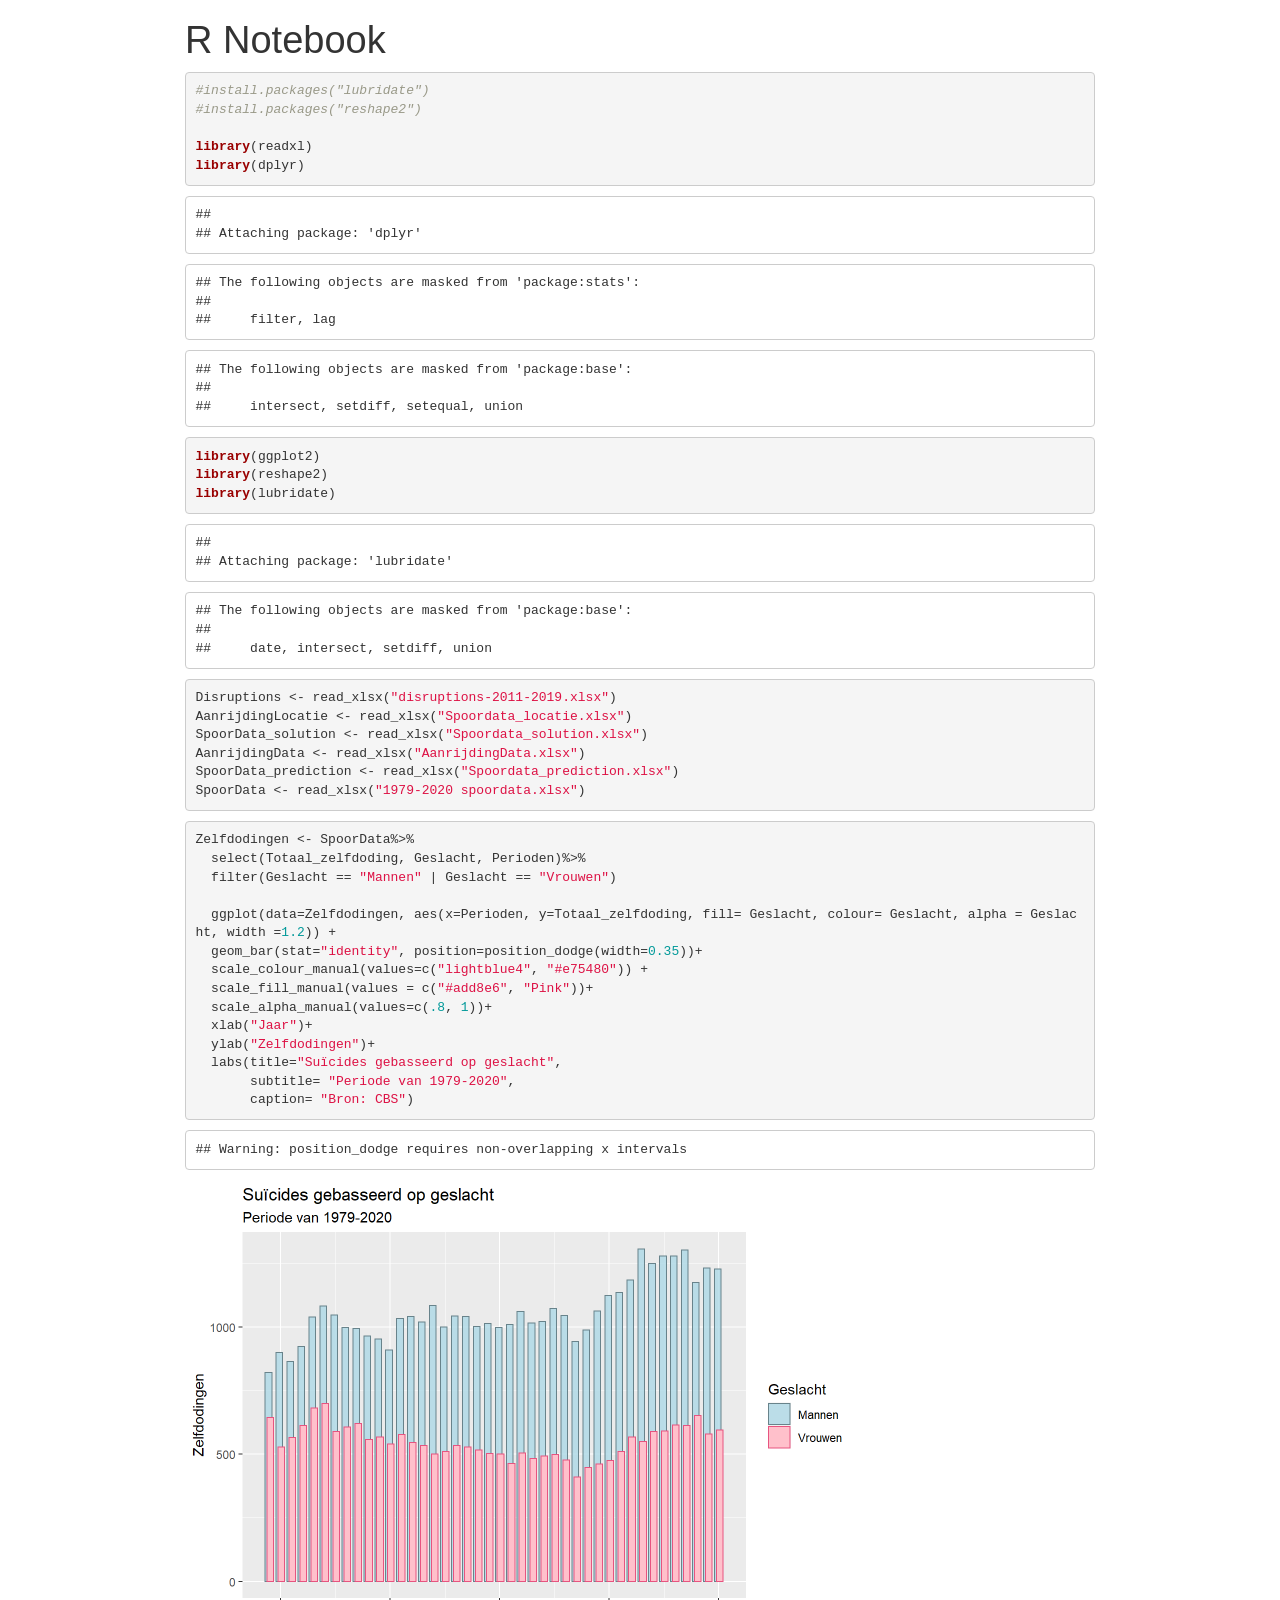
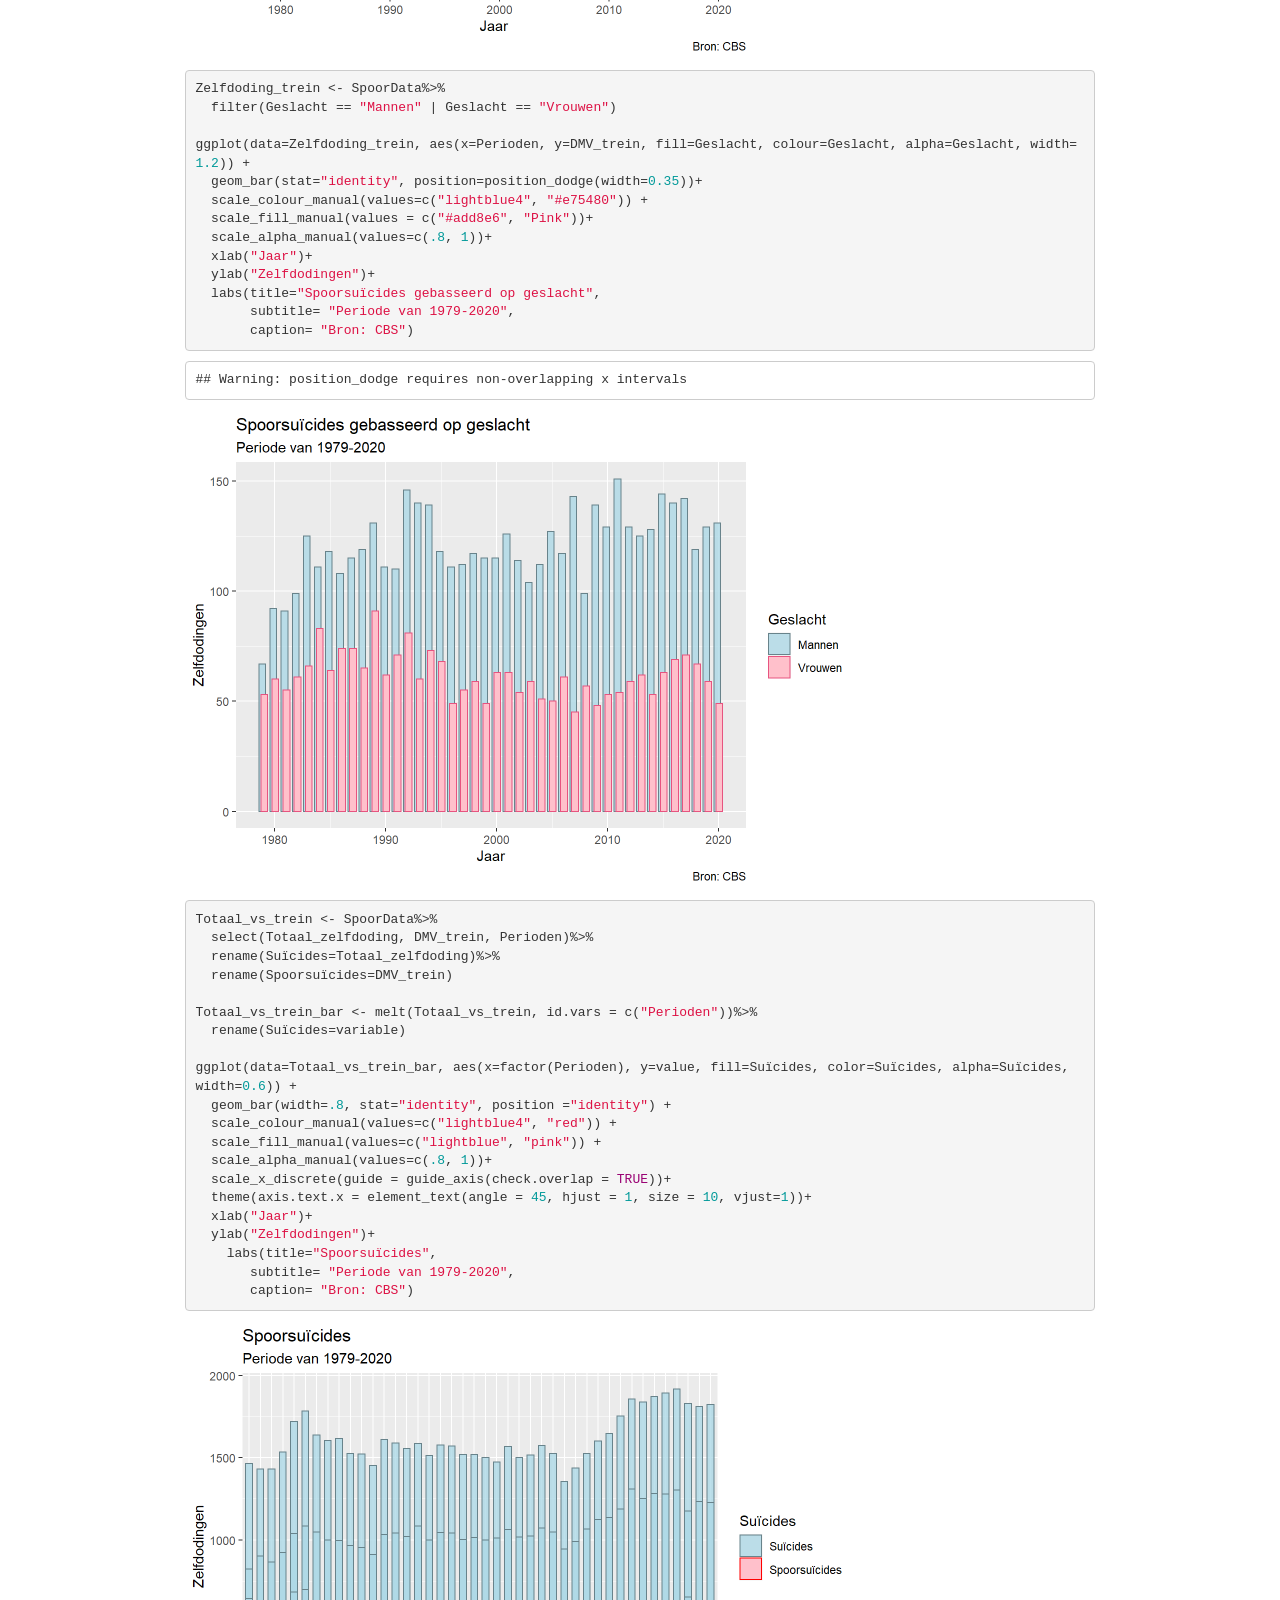
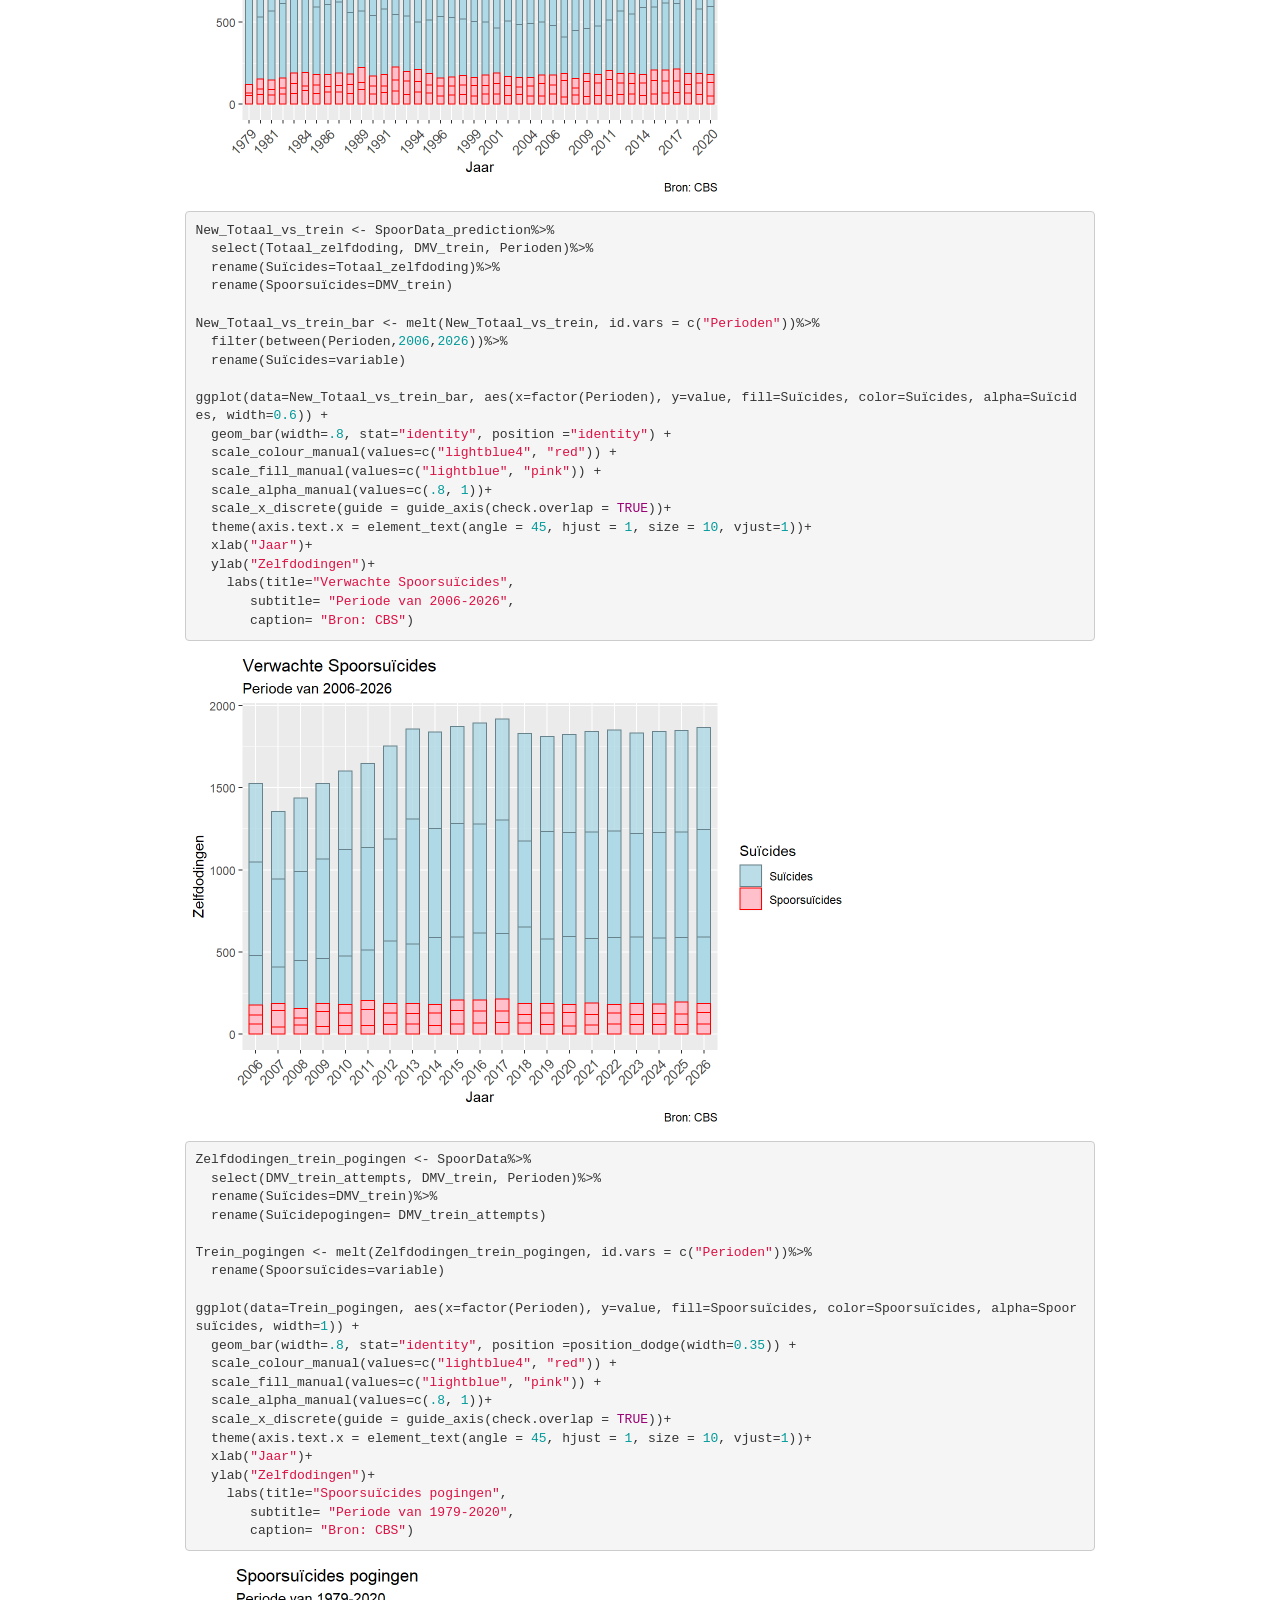
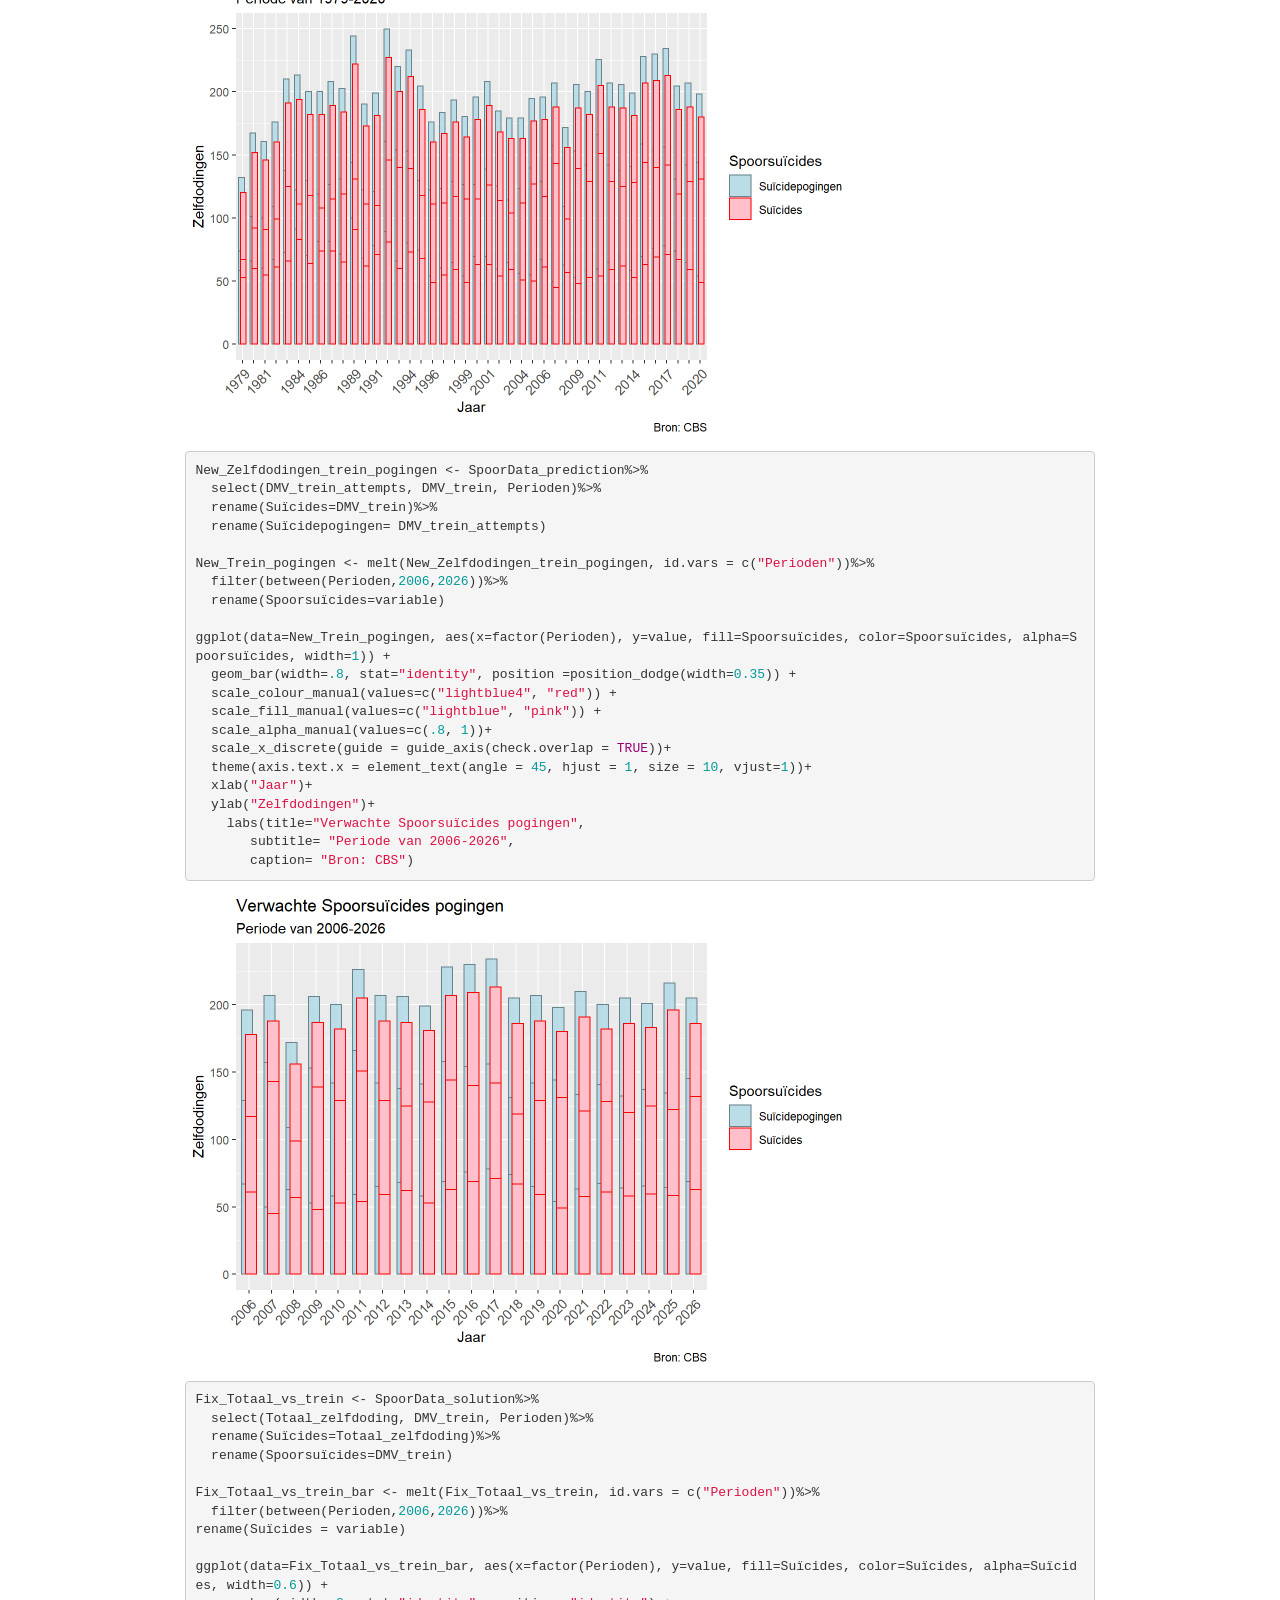
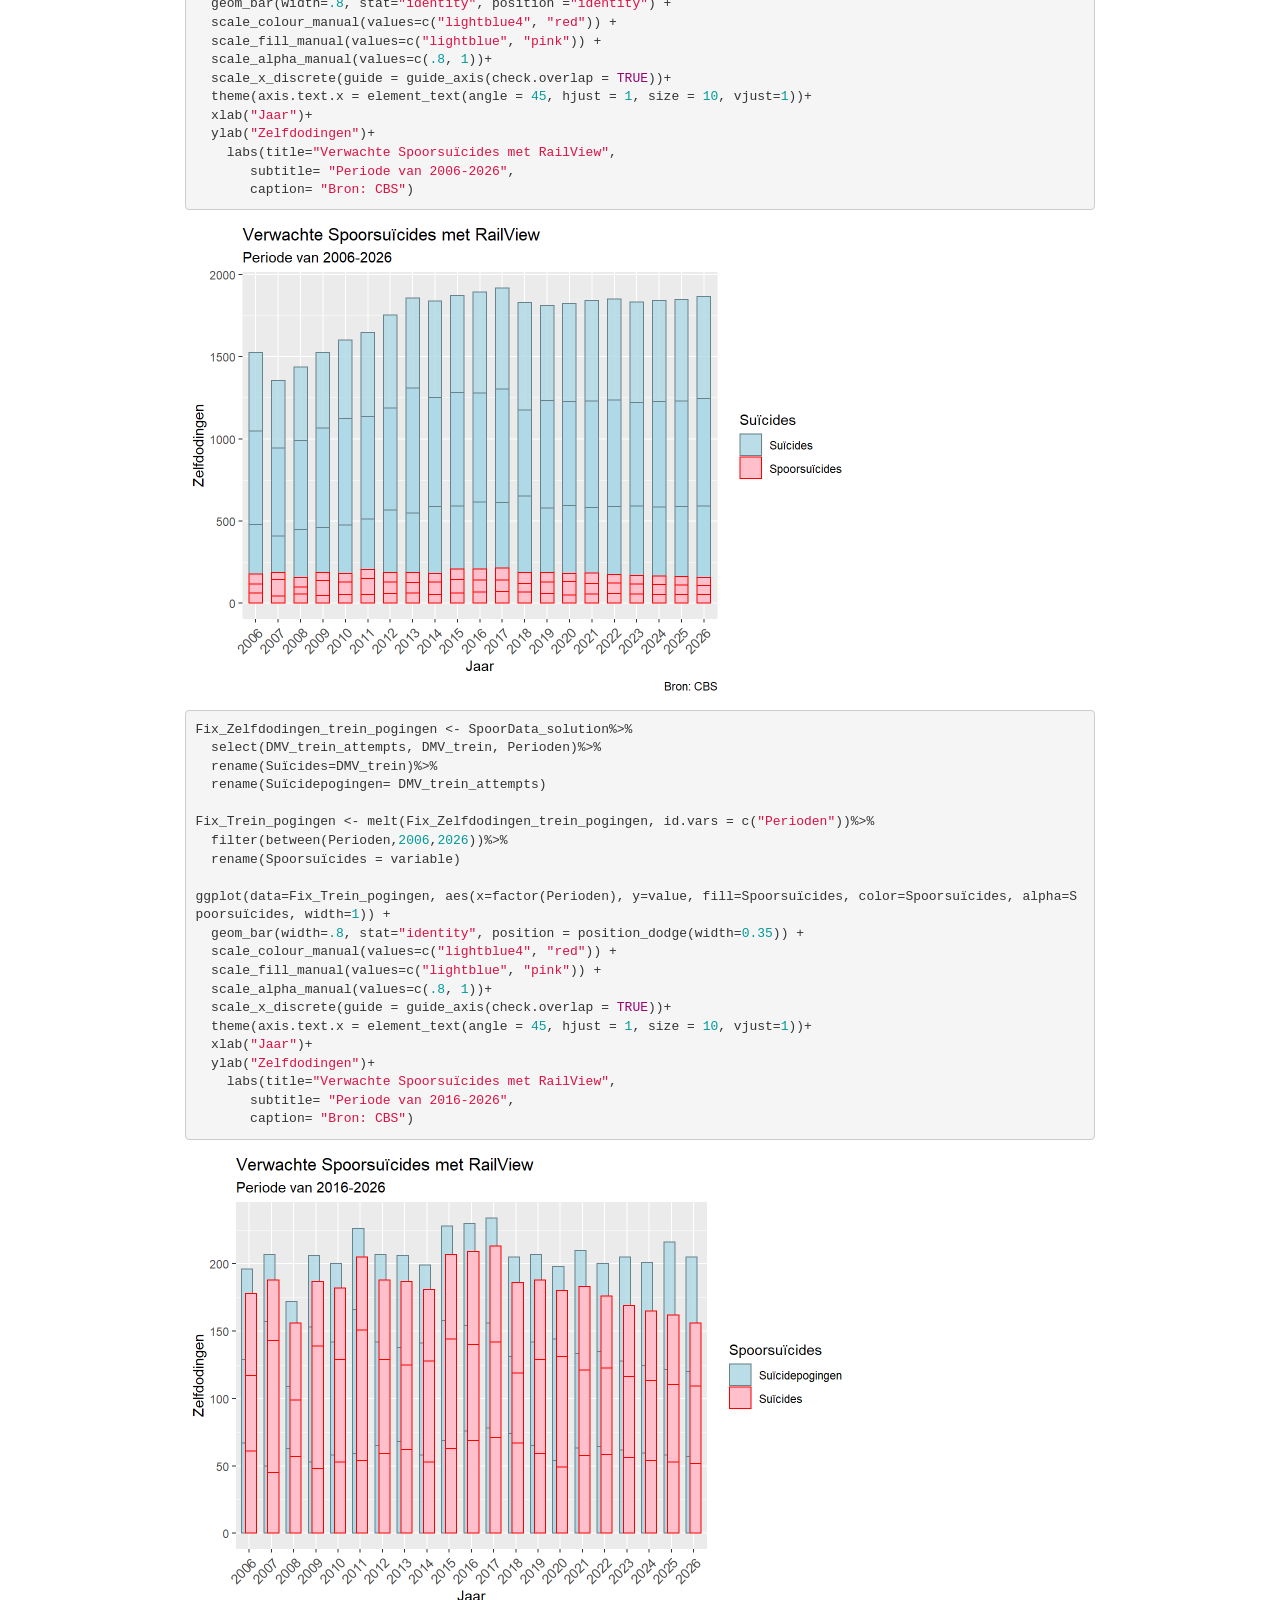
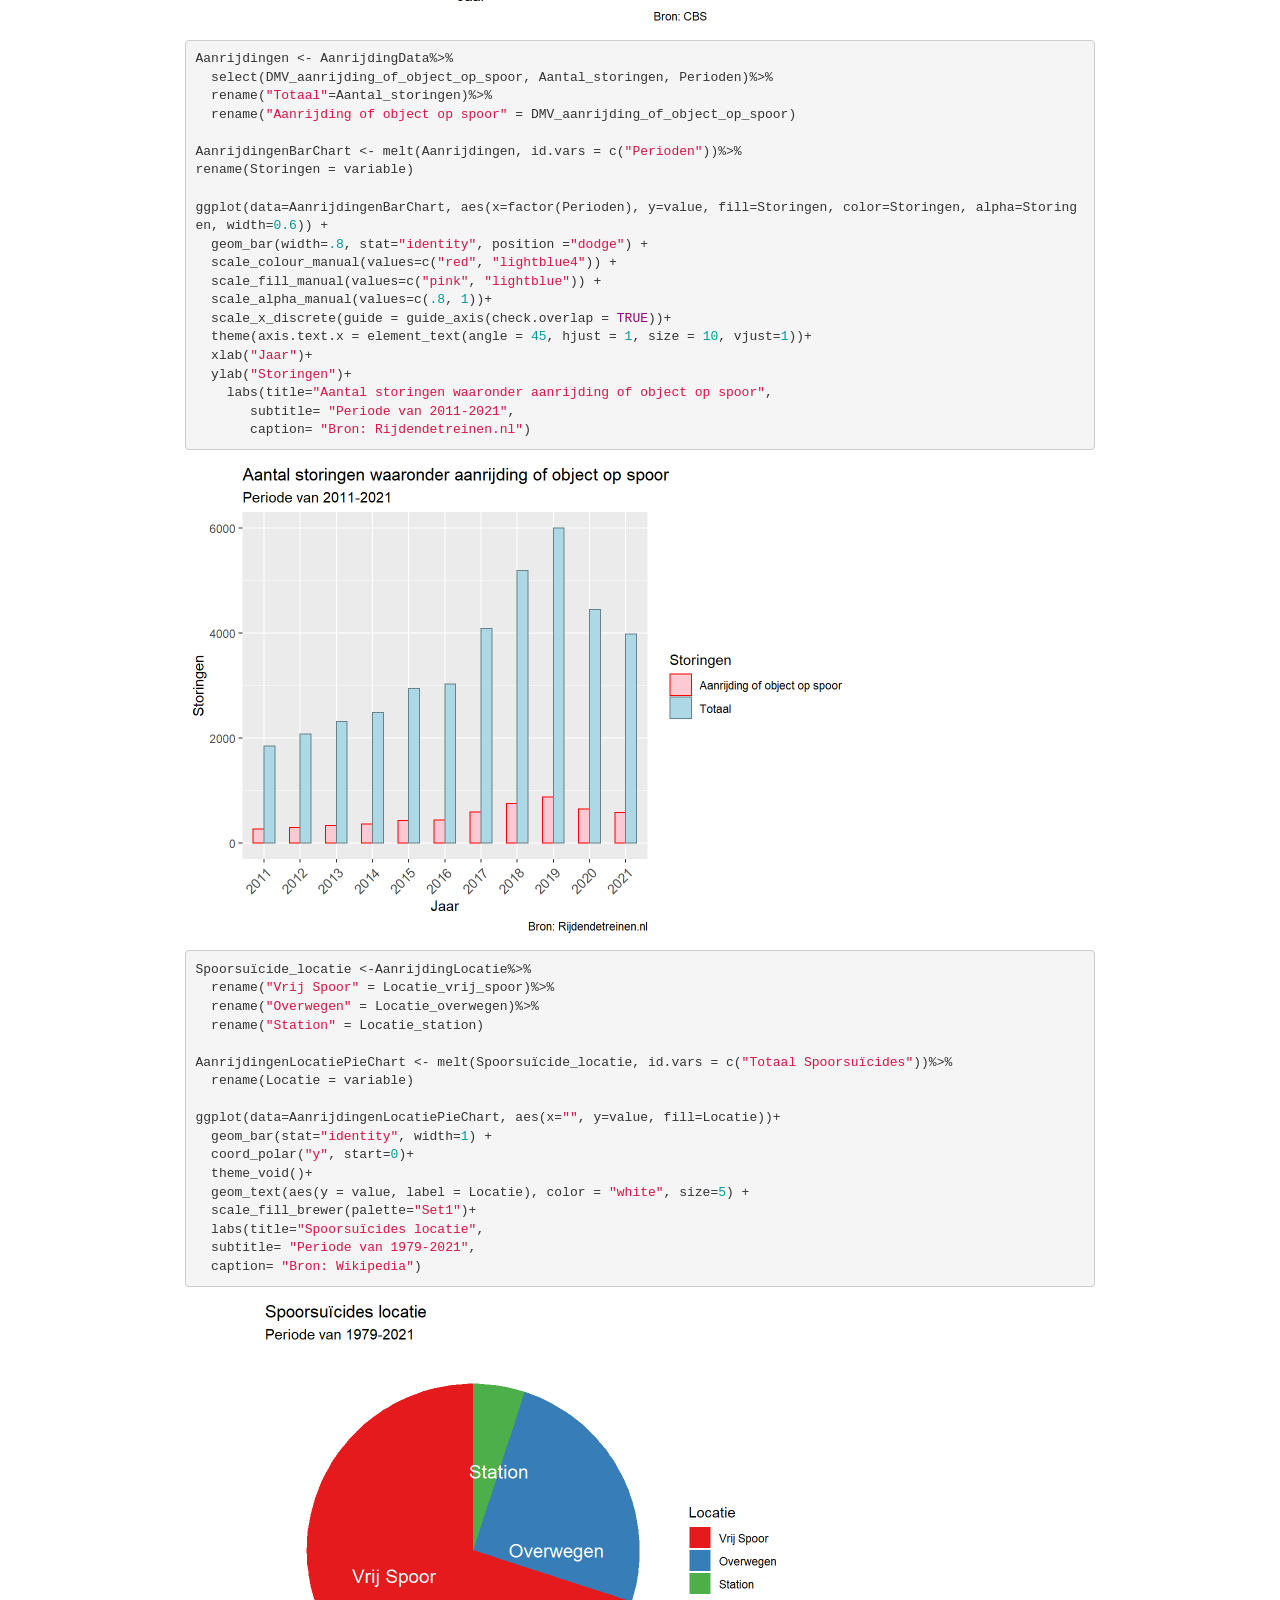
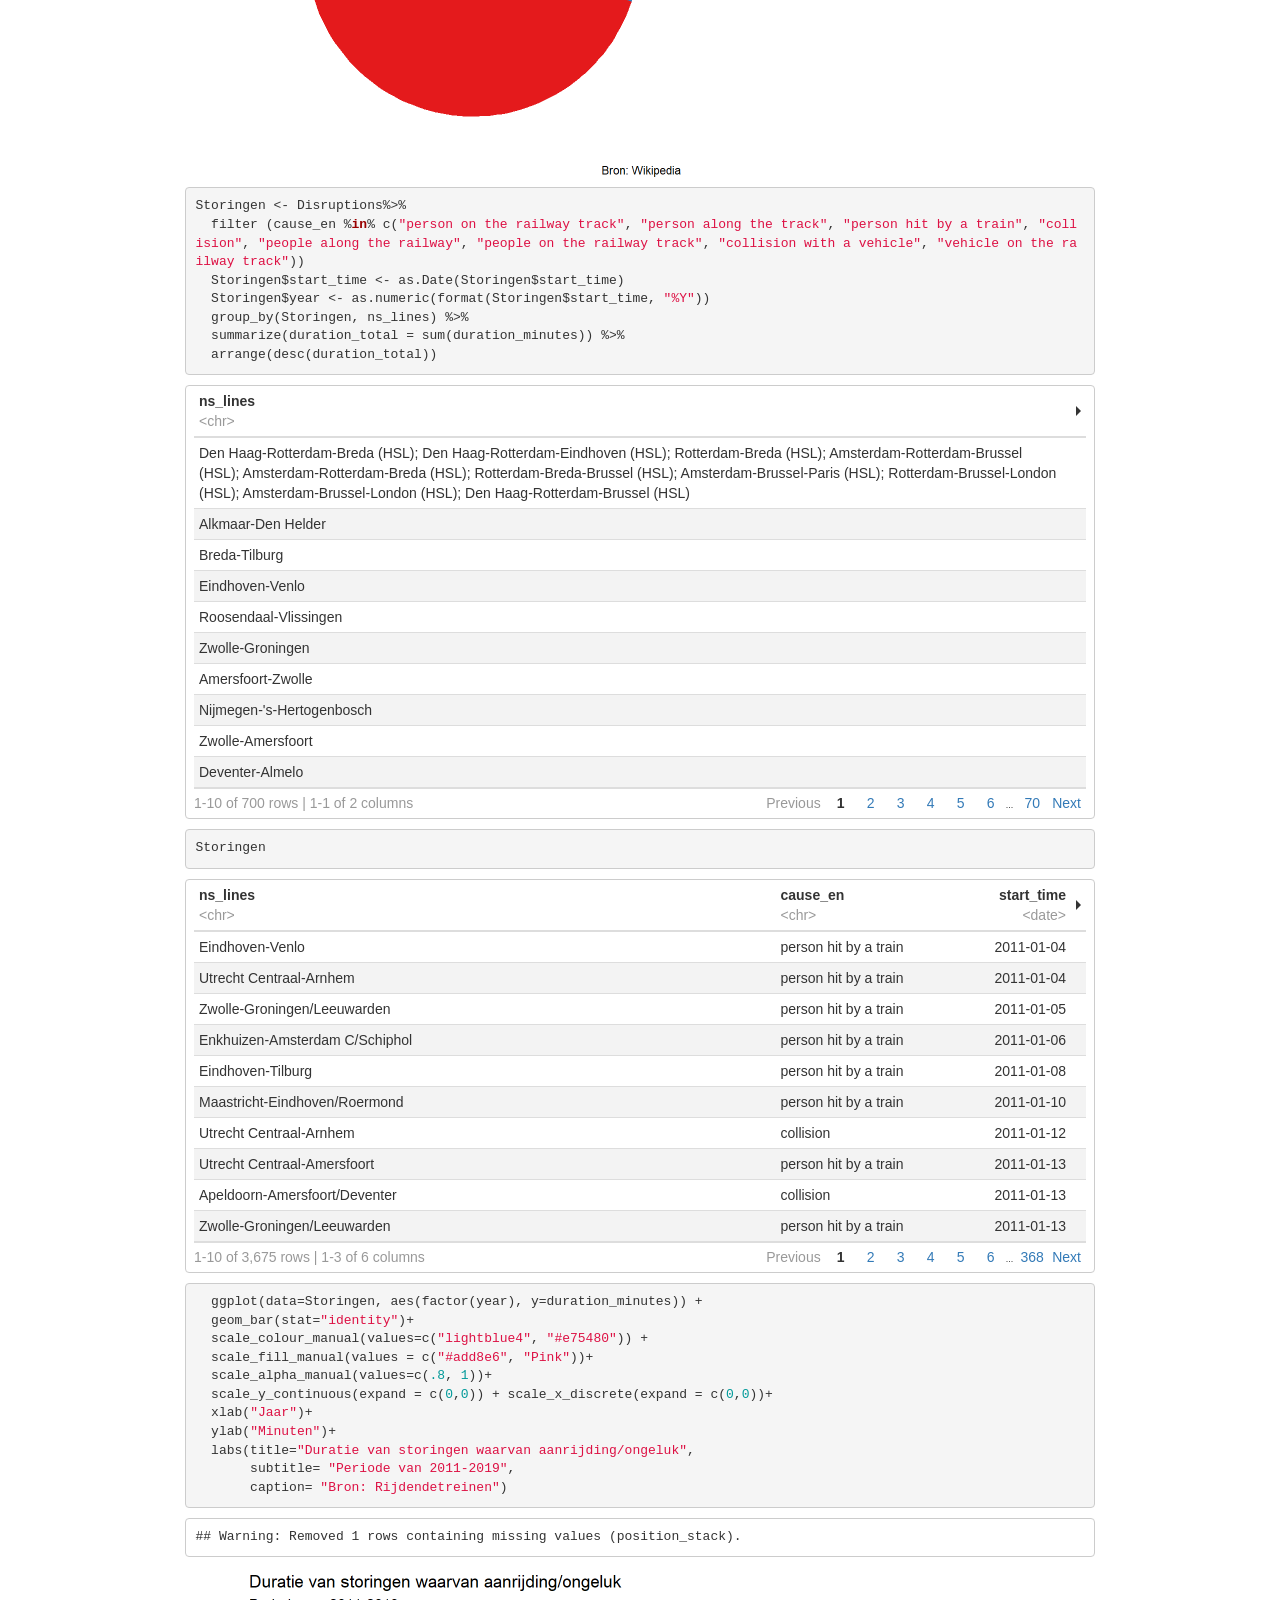
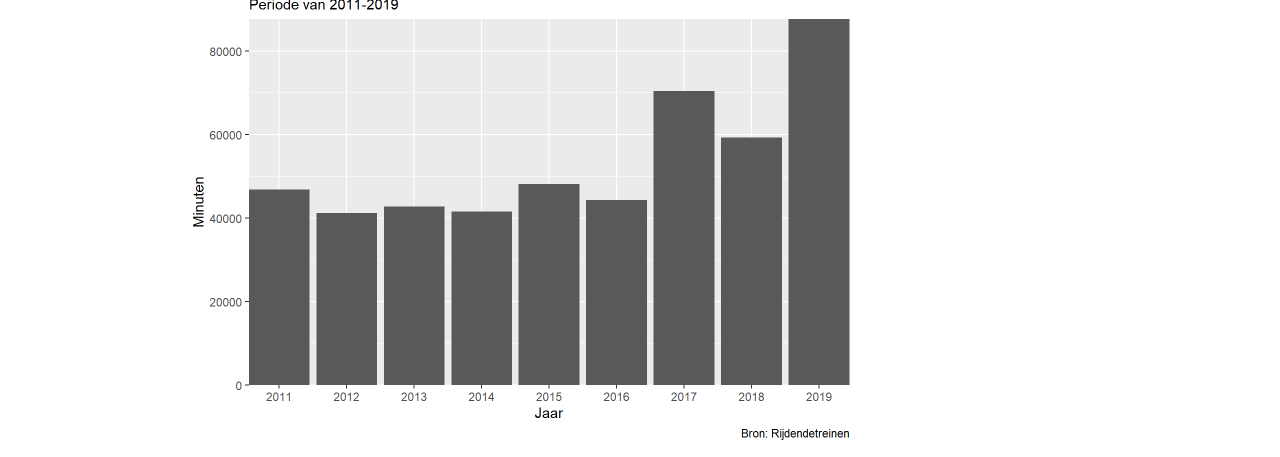
==== Business/R files/Spoordata.html @ df38465f "Business directory structure changed" ====
<!DOCTYPE html>

<html>

<head>

<meta charset="utf-8" />
<meta name="generator" content="pandoc" />
<meta http-equiv="X-UA-Compatible" content="IE=EDGE" />




<title>R Notebook</title>

<script src="[data-uri]"></script>
<script src="[data-uri]"></script>
<meta name="viewport" content="width=device-width, initial-scale=1" />
<link href="data:text/css,html%7Bfont%2Dfamily%3Asans%2Dserif%3B%2Dwebkit%2Dtext%2Dsize%2Dadjust%3A100%25%3B%2Dms%2Dtext%2Dsize%2Dadjust%3A100%25%7Dbody%7Bmargin%3A0%7Darticle%2Caside%2Cdetails%2Cfigcaption%2Cfigure%2Cfooter%2Cheader%2Chgroup%2Cmain%2Cmenu%2Cnav%2Csection%2Csummary%7Bdisplay%3Ablock%7Daudio%2Ccanvas%2Cprogress%2Cvideo%7Bdisplay%3Ainline%2Dblock%3Bvertical%2Dalign%3Abaseline%7Daudio%3Anot%28%5Bcontrols%5D%29%7Bdisplay%3Anone%3Bheight%3A0%7D%5Bhidden%5D%2Ctemplate%7Bdisplay%3Anone%7Da%7Bbackground%2Dcolor%3Atransparent%7Da%3Aactive%2Ca%3Ahover%7Boutline%3A0%7Dabbr%5Btitle%5D%7Bborder%2Dbottom%3A1px%20dotted%7Db%2Cstrong%7Bfont%2Dweight%3A700%7Ddfn%7Bfont%2Dstyle%3Aitalic%7Dh1%7Bmargin%3A%2E67em%200%3Bfont%2Dsize%3A2em%7Dmark%7Bcolor%3A%23000%3Bbackground%3A%23ff0%7Dsmall%7Bfont%2Dsize%3A80%25%7Dsub%2Csup%7Bposition%3Arelative%3Bfont%2Dsize%3A75%25%3Bline%2Dheight%3A0%3Bvertical%2Dalign%3Abaseline%7Dsup%7Btop%3A%2D%2E5em%7Dsub%7Bbottom%3A%2D%2E25em%7Dimg%7Bborder%3A0%7Dsvg%3Anot%28%3Aroot%29%7Boverflow%3Ahidden%7Dfigure%7Bmargin%3A1em%2040px%7Dhr%7Bheight%3A0%3B%2Dwebkit%2Dbox%2Dsizing%3Acontent%2Dbox%3B%2Dmoz%2Dbox%2Dsizing%3Acontent%2Dbox%3Bbox%2Dsizing%3Acontent%2Dbox%7Dpre%7Boverflow%3Aauto%7Dcode%2Ckbd%2Cpre%2Csamp%7Bfont%2Dfamily%3Amonospace%2Cmonospace%3Bfont%2Dsize%3A1em%7Dbutton%2Cinput%2Coptgroup%2Cselect%2Ctextarea%7Bmargin%3A0%3Bfont%3Ainherit%3Bcolor%3Ainherit%7Dbutton%7Boverflow%3Avisible%7Dbutton%2Cselect%7Btext%2Dtransform%3Anone%7Dbutton%2Chtml%20input%5Btype%3Dbutton%5D%2Cinput%5Btype%3Dreset%5D%2Cinput%5Btype%3Dsubmit%5D%7B%2Dwebkit%2Dappearance%3Abutton%3Bcursor%3Apointer%7Dbutton%5Bdisabled%5D%2Chtml%20input%5Bdisabled%5D%7Bcursor%3Adefault%7Dbutton%3A%3A%2Dmoz%2Dfocus%2Dinner%2Cinput%3A%3A%2Dmoz%2Dfocus%2Dinner%7Bpadding%3A0%3Bborder%3A0%7Dinput%7Bline%2Dheight%3Anormal%7Dinput%5Btype%3Dcheckbox%5D%2Cinput%5Btype%3Dradio%5D%7B%2Dwebkit%2Dbox%2Dsizing%3Aborder%2Dbox%3B%2Dmoz%2Dbox%2Dsizing%3Aborder%2Dbox%3Bbox%2Dsizing%3Aborder%2Dbox%3Bpadding%3A0%7Dinput%5Btype%3Dnumber%5D%3A%3A%2Dwebkit%2Dinner%2Dspin%2Dbutton%2Cinput%5Btype%3Dnumber%5D%3A%3A%2Dwebkit%2Douter%2Dspin%2Dbutton%7Bheight%3Aauto%7Dinput%5Btype%3Dsearch%5D%7B%2Dwebkit%2Dbox%2Dsizing%3Acontent%2Dbox%3B%2Dmoz%2Dbox%2Dsizing%3Acontent%2Dbox%3Bbox%2Dsizing%3Acontent%2Dbox%3B%2Dwebkit%2Dappearance%3Atextfield%7Dinput%5Btype%3Dsearch%5D%3A%3A%2Dwebkit%2Dsearch%2Dcancel%2Dbutton%2Cinput%5Btype%3Dsearch%5D%3A%3A%2Dwebkit%2Dsearch%2Ddecoration%7B%2Dwebkit%2Dappearance%3Anone%7Dfieldset%7Bpadding%3A%2E35em%20%2E625em%20%2E75em%3Bmargin%3A0%202px%3Bborder%3A1px%20solid%20silver%7Dlegend%7Bpadding%3A0%3Bborder%3A0%7Dtextarea%7Boverflow%3Aauto%7Doptgroup%7Bfont%2Dweight%3A700%7Dtable%7Bborder%2Dspacing%3A0%3Bborder%2Dcollapse%3Acollapse%7Dtd%2Cth%7Bpadding%3A0%7D%40media%20print%7B%2A%2C%3Aafter%2C%3Abefore%7Bcolor%3A%23000%21important%3Btext%2Dshadow%3Anone%21important%3Bbackground%3A0%200%21important%3B%2Dwebkit%2Dbox%2Dshadow%3Anone%21important%3Bbox%2Dshadow%3Anone%21important%7Da%2Ca%3Avisited%7Btext%2Ddecoration%3Aunderline%7Da%5Bhref%5D%3Aafter%7Bcontent%3A%22%20%28%22%20attr%28href%29%20%22%29%22%7Dabbr%5Btitle%5D%3Aafter%7Bcontent%3A%22%20%28%22%20attr%28title%29%20%22%29%22%7Da%5Bhref%5E%3D%22javascript%3A%22%5D%3Aafter%2Ca%5Bhref%5E%3D%22%23%22%5D%3Aafter%7Bcontent%3A%22%22%7Dblockquote%2Cpre%7Bborder%3A1px%20solid%20%23999%3Bpage%2Dbreak%2Dinside%3Aavoid%7Dthead%7Bdisplay%3Atable%2Dheader%2Dgroup%7Dimg%2Ctr%7Bpage%2Dbreak%2Dinside%3Aavoid%7Dimg%7Bmax%2Dwidth%3A100%25%21important%7Dh2%2Ch3%2Cp%7Borphans%3A3%3Bwidows%3A3%7Dh2%2Ch3%7Bpage%2Dbreak%2Dafter%3Aavoid%7D%2Enavbar%7Bdisplay%3Anone%7D%2Ebtn%3E%2Ecaret%2C%2Edropup%3E%2Ebtn%3E%2Ecaret%7Bborder%2Dtop%2Dcolor%3A%23000%21important%7D%2Elabel%7Bborder%3A1px%20solid%20%23000%7D%2Etable%7Bborder%2Dcollapse%3Acollapse%21important%7D%2Etable%20td%2C%2Etable%20th%7Bbackground%2Dcolor%3A%23fff%21important%7D%2Etable%2Dbordered%20td%2C%2Etable%2Dbordered%20th%7Bborder%3A1px%20solid%20%23ddd%21important%7D%7D%40font%2Dface%7Bfont%2Dfamily%3A%27Glyphicons%20Halflings%27%3Bsrc%3Aurl%28data%3Aapplication%2Fvnd%2Ems%2Dfontobject%3Bbase64%2Cn04AAEFNAAACAAIABAAAAAAABQAAAAAAAAABAJABAAAEAExQAAAAAAAAAAIAAAAAAAAAAAEAAAAAAAAAJxJ%[base64]%2FSEdmjKHUbyow8ATBE40IvWA3vTu8LiABDQ%2BpexwUMcm1SMnNryctQSiI1K5ZnbOlXKmnVV5YvRe6RnNMFNCOs1KNVpn6yZhCJkRtVRNzEufeIq7HgSrcx4S8h%2Fv4vnrrKc6oCNxmSk2uKlZQHBii6iKFoH0746ThvkO1kJHlxjrkxs%2BLWORaDQBEtiYJIR5IB9Bi1UyL4Rmr0BNigNkMzlKQmnofBHviqVzUxwdMb3NdCn69hy%2BpRYVKGVS%2F1tnsqv4LL7wCCPZZAZPT4aCShHjHJVNuXbmMrY5LeQaGnvAkXlVrJgKRAUdFjrWEah9XebPeQMj7KS7DIBAFt8ycgC5PLGUOHSE3ErGZCiViNLL5ZARfywnCoZaKQCu6NuFX42AEeKtKUGnr%2FCm2Cy8tpFhBPMW5Fxi4Qm4TkDWh4IWFDClhU2hRWosUWqcKLlgyXB%2BlSHaWaHiWlBAR8SeSgSPCQxdVQgzUixWKSTrIQEbU94viDctkvX%2BVSjJuUmV8L4CXShI11esnp0pjWNZIyxKHS4wVQ2ime1P4RnhvGw0aDN1OLAXGERsB7buFpFGGBAre4QEQR0HOIO5oYH305G%2BKspT%2FFupEGGafCCwxSe6ZUa%2B073rXHnNdVXE6eWvibUS27XtRzkH838mYLMBmYysZTM0EM3A1fbpCBYFccN1B%2FEnCYu%2FTgCGmr7bMh8GfYL%2BBfcLvB0gRagC09w9elfldaIy%2FhNCBLRgBgtCC7jAF63wLSMAfbfAlEggYU0bUA7ACCJmTDpEmJtI78w4%2FBO7dN7JR7J7ZvbYaUbaILSQsRBiF3HGk5fEg6p9unwLvn98r%2BvnsV%2B372uf1xBLq4qU%2F45fTuqaAP%2BpssmCCCTF0mhEow8ZXZOS8D7Q85JsxZ%2BAzok7B7O%2Ff6J8AzYBySZQB%2FQHYUSA%2BEeQhEWiS6AIQzgcsDiER4MjgMBAWDV4AgQ3g1eBgIdweCQmCjJEMkJ%2BPKRWyFHHmg1Wi%2F6xzUgA0LREoKJChwnQa9B%2B5RQZRB3IlBlkAnxyQNaANwHMowzlYSMCBgnbpzvqpl0iTJNCQidDI9ZrSYNIRBhHtUa5YHMHxyGEik9hDE0AKj72AbTCaxtHPUaKZdAZSnQTyjGqGLsmBStCejApUhg4uBMU6mATujEl%2BKdDPbI6Ag4vLr%2BhjY6lbjBeoLKnZl0UZgRX8gTySOeynZVz1wOq7e1hFGYIq%2BMhrGxDLak0PrwYzSXtcuyhXEhwOYofiW%2BEcI%2Fjw8P6IY6ed%2BetAbuqKp5QIapT77LnAe505lMuqL79a0ut4rWexzFttsOsLDy7zvtQzcq3U1qabe7tB0wHWVXji%2BzDbo8x8HyIRUbXnwUcklFv51fvTymiV%2BMXLSmGH9d9%2BaXpD5X6lao41anWGig7IwIdnoBY2ht%2FpO9mClLo4NdXHAsefqWUKlXJkbqPOFhMoR4aiA1BXqhRNbB2Xwi%2B7u%2FjpAoOpKJ0UX24EsrzMfHXViakCNcKjBxuQX8BO0ZqjJ3xXzf%2B61t2VXOSgJ8xu65QKgtN6FibPmPYsXbJRHHqbgATcSZxBqGiDiU4NNNsYBsKD0MIP%2FOfKnlk%2FLkaid%[base64]%2FgFtuW0wR4cgd%2BZKesSV7QkNE2kw6AV4hoIuC02LGmTomyf8PiO6CZzOTLTPQ%2BHW06H%2Btx%2BbQ8LmDYg1pTFrp2oJXgkZTyeRJZM0C8aE2LpFrNVDuhARsN543%2FFV6klQ6Tv1OoZGXLv0igKrl%2FCmJxRmX7JJbJ998VSIPQRyDBICzl4JJlYHbdql30NvYcOuZ7a10uWRrgoieOdgIm4rlq6vNOQBuqESLbXG5lzdJGHw2m0sDYmODXbYGTfSTGRKpssTO95fothJCjUGQgEL4yKoGAF%2F0SrpUDNn8CBgBcSDQByAeNkCXp4S4Ro2Xh4OeaGRgR66PVOsU8bc6TR5%[base64]%2F1SgRCJ1dk4UdBT7OoyuNgLs0oCd8RnrEIb6QdMxT2QjD4zMrJkfgx5aDMcA4orsTtKCqWb%2FVeyceqa5OGSmB28YwH4rFbkQaLoUN8OQQYnD3w2eXpI4ScQfbCUZiJ4yMOIKLyyTc7BQ4uXUw6Ee6%2FxM%2B4Y67ngNBknxIPwuppgIhFcwJyr6EIj%2BLzNj%2FmfR2vhhRlx0BILZoAYruF0caWQ7YxO66UmeguDREAFHYuC7HJviRgVO6ruJH59h%2FC%2FPkgSle8xNzZJULLWq9JMDTE2fjGE146a1Us6PZDGYle6ldWRqn%2FpdpgHKNGrGIdkRK%2BKPETT9nKT6kLyDI8xd9A1FgWmXWRAIHwZ37WyZHOVyCadJEmMVz0MadMjDrPho%2BEIochkVC2xgGiwwsQ6DMv2P7UXqT4x7CdcYGId2BJQQa85EQKmCmwcRejQ9Bm4oATENFPkxPXILHpMPUyWTI5rjNOsIlmEeMbcOCEqInpXACYQ9DDxmFo9vcmsDblcMtg4tqBerNngkIKaFJmrQAPnq1dEzsMXcwjcHdfdCibcAxxA%2Bq%2Fj9m3LM%2FO7WJka4tSidVCjsvo2lQ%2F2ewyoYyXwAYyr2PlRoR5MpgVmSUIrM3PQxXPbgjBOaDQFIyFMJvx3Pc5RSYj12ySVF9fwFPQu2e2KWVoL9q3Ayv3IzpGHUdvdPdrNUdicjsTQ2ISy7QU3DrEytIjvbzJnAkmANXjAFERA0MUoPF3%2F5KFmW14bBNOhwircYgMqoDpUMcDtCmBE82QM2YtdjVLB4kBuKho%2FbcwQdeboqfQartuU3CsCf%2BcXkgYAqp%2F0Ee3RorAZt0AvvOCSI4JICIlGlsV0bsSid%2FNIEALAAzb6HAgyWHBps6xAOwkJIGcB82CxRQq4sJf3FzA70A%2BTRqcqjEMETCoez3mkPcpnoALs0ugJY8kQwrC%[base64]%2FWDHA60cYFaI%2FPjpzquUqdaYGcIq%2BmLez3WLFFCtNBN2QJcrlcoELgiPku5R5dSlJFaCEqEZle1AQzAKC%2B1SotMcBNyQUFuRHRF6OlimSBgjZeTBCwLyc6A%2BP%2FoFRchXTz5ADknYJHxzrJ5pGuIKRQISU6WyKTBBjD8WozmVYWIsto1AS5rxzKlvJu4E%2FvwOiKxRtCWsDM%2BeTHUrmwrCK5BIfMzGkD%2B0Fk5LzBs0jMYXktNDblB06LMNJ09U8pzSLmo14MS0OMjcdrZ31pyQqxJJpRImlSvfYAK8inkYU52QY2FPEVsjoWewpwhRp5yAuNpkqhdb7ku9Seefl2D0B8SMTFD90xi4CSOwwZy9IKkpMtI3FmFUg3%2FkFutpQGNc3pCR7gvC4sgwbupDu3DyEN%2BW6YGLNM21jpB49irxy9BSlHrVDlnihGKHwPrbVFtc%2Bh1rVQKZduxIyojccZIIcOCmhEnC7UkY68WXKQgLi2JCDQkQWJRQuk60hZp0D3rtCTINSeY9Ej2kIKYfGxwOs4j9qMM7fYZiipzgcf7TamnehqdhsiMiCawXnz4xAbyCkLAx5EGbo3Ax1u3dUIKnTxIaxwQTHehPl3V491H0%2BbC5zgpGz7Io%2BmjdhKlPJ01EeMpM7UsRJMi1nGjmJg35i6bQBAAxjO%2FENJubU2mg3ONySEoWklCwdABETcs7ck3jgiuU9pcKKpbgn%2B3YlzV1FzIkB6pmEDOSSyDfPPlQskznctFji0kpgZjW5RZe6x9kYT4KJcXg0bNiCyif%2BpZACCyRMmYsfiKmN9tSO65F0R2OO6ytlEhY5Sj6uRKfFxw0ijJaAx%2Fk3QgnAFSq27%2F2i4GEBA%2BUvTJKK%2F9eISNvG46Em5RZfjTYLdeD8kdXHyrwId%2FDQZUaMCY4gGbke2C8vfjgV%2FY9kkRQOJIn%2FxM9INZSpiBnqX0Q9GlQPpPKAyO5y%2BW5NMPSRdBCUlmuxl40ZfMCnf2Cp044uI9WLFtCi4YVxKjuRCOBWIb4XbIsGdbo4qtMQnNOQz4XDSui7W%2FN6l54qOynCqD3DpWQ%2BmpD7C40D8BZEWGJX3tlAaZBMj1yjvDYKwCJBa201u6nBKE5UE%2B7QSEhCwrXfbRZylAaAkplhBWX50dumrElePyNMRYUrC99UmcSSNgImhFhDI4BXjMtiqkgizUGCrZ8iwFxU6fQ8GEHCFdLewwxYWxgScAYMdMLmcZR6b7rZl95eQVDGVoUKcRMM1ixXQtXNkBETZkVVPg8LoSrdetHzkuM7DjZRHP02tCxA1fmkXKF3VzfN1pc1cv%2F8lbTIkkYpqKM9VOhp65ktYk%2BQ46myFWBapDfyWUCnsnI00QTBQmuFjMZTcd0V2NQ768Fhpby04k2IzNR1wKabuGJqYWwSly6ocMFGTeeI%2BejsWDYgEvr66QgqdcIbFYDNgsm0x9UHY6SCd5%2B7tpsLpKdvhahIDyYmEJQCqMqtCF6UlrE5GXRmbu%[base64]%2FiOmsLtHSWNUWEGk9hScMPShasUA1AcHOtRZlqMeQ0OzYS9vQvYUjOLrzP07BUAFikcJNMi7gIxEw4pL1G54TcmmmoAQ5s7TGWErJZ2Io4yQ0ljRYhL8H5e62oDtLF8aDpnIvZ5R3GWJyAugdiiJW9hQAVTsnCBHhwu7rkBlBX6r3b7ejEY0k5GGeyKv66v%2B6dg7mcJTrWHbtMywbedYqCQ0FPwoytmSWsL8WTtChZCKKzEF7vP6De4x2BJkkniMgSdWhbeBSLtJZR9CTHetK1xb34AYIJ37OegYIoPVbXgJ%2FqDQK%2BbfCtxQRVKQu77WzOoM6SGL7MaZwCGJVk46aImai9fmam%2BWpHG%2B0BtQPWUgZ7RIAlPq6lkECUhZQ2gqWkMYKcYMYaIc4gYCDFHYa2d1nzp3%2BJ1eCBay8IYZ0wQRKGAqvCuZ%2FUgbQPyllosq%2BXtfKIZOzmeJqRazpmmoP%2F76YfkjzV2NlXTDSBYB04SVlNQsFTbGPk1t%2FI4Jktu0XSgifO2ozFOiwd%2F0SssJDn0dn4xqk4GDTTKX73%2FwQyBLdqgJ%2BWx6AQaba3BA9CKEzjtQYIfAsiYamapq80LAamYjinlKXUkxdpIDk0puXUEYzSalfRibAeDAKpNiqQ0FTwoxuGYzRnisyTotdVTclis1LHRQCy%2FqqL8oUaQzWRxilq5Mi0IJGtMY02cGLD69vGjkj3p6pGePKI8bkBv5evq8SjjyU04vJR2cQXQwSJyoinDsUJHCQ50jrFTT7yRdbdYQMB3MYCb6uBzJ9ewhXYPAIZSXfeEQBZZ3GPN3Nbhh%2FwkvAJLXnQMdi5NYYZ5GHE400GS5rXkOZSQsdZgIbzRnF9ueLnsfQ47wHAsirITnTlkCcuWWIUhJSbpM3wWhXNHvt2xUsKKMpdBSbJnBMcihkoDqAd1Zml%2FR4yrzow1Q2A5G%2Bkzo%2FRhRxQS2lCSDRV8LlYLBOOoo1bF4jwJAwKMK1tWLHlu9i0j4Ig8qVm6wE1DxXwAwQwsaBWUg2pOOol2dHxyt6npwJEdLDDVYyRc2D0HbcbLUJQj8gPevQBUBOUHXPrsAPBERICpnYESeu2OHotpXQxRGlCCtLdIsu23MhZVEoJg8Qumj%2FUMMc34IBqTKLDTp76WzL%2FdMjCxK7MjhiGjeYAC%2Fkj%2FjY%2FRde7hpSM1xChrog6yZ7OWTuD56xBJnGFE%2BpT2ElSyCnJcwVzCjkqeNLfMEJqKW0G7OFIp0G%2B9mh50I9o8k1tpCY0xYqFNIALgIfc2me4n1bmJnRZ89oepgLPT0NTMLNZsvSCZAc3TXaNB07vail36%2FdBySis4m9%2FDR8izaLJW6bWCkVgm5T%2Bius3ZXq4xI%2BGnbveLbdRwF2mNtsrE0JjYc1AXknCOrLSu7Te%2Fr4dPYMCl5qtiHNTn%2BTPbh1jCBHH%2BdMJNhwNgs3nT%2BOhQoQ0vYif56BMG6WowAcHR3DjQolxLzyVekHj00PBAaW7IIAF1EF%2BuRIWyXjQMAs2chdpaKPNaB%2BkSezYt0%2BCA04sOg5vx8Fr7Ofa9sUv87h7SLAUFSzbetCCZ9pmyLt6l6%2FTzoA1%2FZBG9bIUVHLAbi%2FkdBFgYGyGwRQGBpkqCEg2ah9UD6EedEcEL3j4y0BQQCiExEnocA3SZboh%2Bepgd3YsOkHskZwPuQ5OoyA0fTA5AXrHcUOQF%2BzkJHIA7PwCDk1gGVmGUZSSoPhNf%2BTklauz98QofOlCIQ%2FtCD4dosHYPqtPCXB3agggQQIqQJsSkB%2Bqn0rkQ1toJjON%2FOtCIB9RYv3PqRA4C4U68ZMlZn6BdgEvi2ziU%2BTQ6NIw3ej%2BAtDwMGEZk7e2IjxUWKdAxyaw9OCwSmeADTPPleyk6UhGDNXQb%2B%2BW6Uk4q6F7%2Frg6WVTo82IoCxSIsFDrav4EPHphD3u4hR53WKVvYZUwNCCeM4PMBWzK%2BEfIthZOkuAwPo5C5jgoZgn6dUdvx5rIDmd58cXXdKNfw3l%2BwM2UjgrDJeQHhbD7HW2QDoZMCujgIUkk5Fg8VCsdyjOtnGRx8wgKRPZN5dR0zPUyfGZFVihbFRniXZFOZGKPnEQzU3AnD1KfR6weHW2XS6KbPJxUkOTZsAB9vTVp3Le1F8q5l%2BDMcLiIq78jxAImD2pGFw0VHfRatScGlK6SMu8leTmhUSMy8Uhdd6xBiH3Gdman4tjQGLboJfqz6fL2WKHTmrfsKZRYX6BTDjDldKMosaSTLdQS7oDisJNqAUhw1PfTlnacCO8vl8706Km1FROgLDmudzxg%2BEWTiArtHgLsRrAXYWdB0NmToNCJdKm0KWycZQqb%2BMw76Qy29iQ5up%2FX7oyw8QZ75kP5F6iJAJz6KCmqxz8fEa%2FxnsMYcIO%2FvEkGRuMckhr4rIeLrKaXnmIzlNLxbFspOphkcnJdnz%2FChp%2FVlpj2P7jJQmQRwGnltkTV5dbF9fE3%2FfxoSqTROgq9wFUlbuYzYcasE0ouzBo%2BdDCDzxKAfhbAZYxQiHrLzV2iVexnDX%2FQnT1fsT%2Fxuhu1ui5qIytgbGmRoQkeQooO8eJNNZsf0iALur8QxZFH0nCMnjerYQqG1pIfjyVZWxhVRznmmfLG00BcBWJE6hzQWRyFknuJnXuk8A5FRDCulwrWASSNoBtR%2BCtGdkPwYN2o7DOw%2FVGlCZPusRBFXODQdUM5zeHDIVuAJBLqbO%2Ff9Qua%2BpDqEPk230Sob9lEZ8BHiCorjVghuI0lI4JDgHGRDD%2FprQ84B1pVGkIpVUAHCG%2Biz3Bn3qm2AVrYcYWhock4jso5%2BJ7HfHVj4WMIQdGctq3psBCVVzupQOEioBGA2Bk%2BUILT7%2BVoX5mdxxA5fS42gISQVi%2FHTzrgMxu0fY6hE1ocUwwbsbWcezrY2n6S8%2F6cxXkOH4prpmPuFoikTzY7T85C4T2XYlbxLglSv2uLCgFv8Quk%2FwdesUdWPeHYIH0R729JIisN9Apdd4eB10aqwXrPt%2BSu9mA8k8n1sjMwnfsfF2j3jMUzXepSHmZ%2FBfqXvzgUNQQWOXO8YEuFBh4QTYCkOAPxywpYu1VxiDyJmKVcmJPGWk%2Fgc3Pov02StyYDahwmzw3E1gYC9wkupyWfDqDSUMpCTH5e5N8B%2F%2FlHiMuIkTNw4USHrJU67bjXGqNav6PBuQSoqTxc8avHoGmvqNtXzIaoyMIQIiiUHIM64cXieouplhNYln7qgc4wBVAYR104kO%2BCvKqsg4yIUlFNThVUAKZxZt1XA34h3TCUUiXVkZ0w8Hh2R0Z5L0b4LZvPd%2Fp1gi%2F07h8qfwHrByuSxglc9cI4QIg2oqvC%2Fqm0i7tjPLTgDhoWTAKDO2ONW5oe%2B%2FeKB9vZB8K6C25yCZ9RFVMnb6NRdRjyVK57CHHSkJBfnM2%2Fj4ODUwRkqrtBBCrDsDpt8jhZdXoy%2F1BCqw3sSGhgGGy0a5Jw6BP%2FTExoCmNFYjZl248A0osgPyGEmRA%2BfAsqPVaNAfytu0vuQJ7rk3J4kTDTR2AlCHJ5cls26opZM4w3jMULh2YXKpcqGBtuleAlOZnaZGbD6DHzMd6i2oFeJ8z9XYmalg1Szd%2FocZDc1C7Y6vcALJz2lYnTXiWEr2wawtoR4g3jvWUU2Ngjd1cewtFzEvM1NiHZPeLlIXFbBPawxNgMwwAlyNSuGF3zizVeOoC9bag1qRAQKQE%2FEZBWC2J8mnXAN2aTBboZ7HewnObE8CwROudZHmUM5oZ%2FUgd%2FJZQK8lvAm43uDRAbyW8gZ%2BZGq0EVerVGUKUSm%2FIdn8AQHdR4m7bue88WBwft9mSCeMOt1ncBwziOmJYI2ZR7ewNMPiCugmSsE4EyQ%2BQATJG6qORMGd4snEzc6B4shPIo4G1T7PgSm8PY5eUkPdF8JZ0VBtadbHXoJgnEhZQaODPj2gpODKJY5Yp4DOsLBFxWbvXN755KWylJm%2BoOd4zEL9Hpubuy2gyyfxh8oEfFutnYWdfB8PdESLWYvSqbElP9qo3u6KTmkhoacDauMNNjj0oy40DFV7Ql0aZj77xfGl7TJNHnIwgqOkenruYYNo6h724%2BzUQ7%2BvkCpZB%2BpGA562hYQiDxHVWOq0oDQl%2FQsoiY%2BcuI7iWq%2FZIBtHcXJ7kks%2Bh2fCNUPA82BzjnqktNts%2BRLdk1VSu%2BtqEn7QZCCsvEqk6FkfiOYkrsw092J8jsfIuEKypNjLxrKA9kiA19mxBD2suxQKCzwXGws7kEJvlhUiV9tArLIdZW0IORcxEzdzKmjtFhsjKy%2F44XYXdI5noQoRcvjZ1RMPACRqYg2V1%2BOwOepcOknRLLFdYgTkT5UApt%2FJhLM3jeFYprZV%2BZow2g8fP%2BU68hkKFWJj2yBbKqsrp25xkZX1DAjUw52IMYWaOhab8Kp05VrdNftqwRrymWF4OQSjbdfzmRZirK8FMJELEgER2PHjEAN9pGfLhCUiTJFbd5LBkOBMaxLr%2FA1SY9dXFz4RjzoU9ExfJCmx%2FI9FKEGT3n2cmzl2X42L3Jh%2BAbQq6sA%2BSs1kitoa4TAYgKHaoybHUDJ51oETdeI%2F9ThSmjWGkyLi5QAGWhL0BG1UsTyRGRJOldKBrYJeB8ljLJHfATWTEQBXBDnQexOHTB%2BUn44zExFE4vLytcu5NwpWrUxO%2F0ZICUGM7hGABXym0V6ZvDST0E370St9MIWQOTWngeoQHUTdCJUP04spMBMS8LSker9cReVQkULFDIZDFPrhTzBl6sed9wcZQTbL%2BBDqMyaN3RJPh%2Fanbx%2BIv%2BqgQdAa3M9Z5JmvYlh4qop%2BHo1F1W5gbOE9YKLgAnWytXElU4G8GtW47lhgFE6gaSs%2Bgs37sFvi0PPVvA5dnCBgILTwoKd%2F%2BDoL9F6inlM7H4rOTzD79KJgKlZO%2FZgt22UsKhrAaXU5ZcLrAglTVKJEmNJvORGN1vqrcfSMizfpsgbIe9zno%2BgBoKVXgIL%2FVI8dB1O5o%2FR3Suez%2FgD7M781ShjKpIIORM%2FnxG%2BjjhhgPwsn2IoXsPGPqYHXA63zJ07M2GPEykQwJBYLK808qYxuIew4frk52nhCsnCYmXiR6CuapvE1IwRB4%2FQftDbEn%2BAucIr1oxrLabRj9q4ae0%2BfXkHnteAJwXRbVkR0mctVSwEbqhJiMSZUp9DNbEDMmjX22m3ABpkrPQQTP3S1sib5pD2VRKRd%2BeNAjLYyT0hGrdjWJZy24OYXRoWQAIhGBZRxuBFMjjZQhpgrWo8SiFYbojcHO8V5DyscJpLTHyx9Fimassyo5U6WNtquUMYgccaHY5amgR3PQzq3ToNM5ABnoB9kuxsebqmYZm0R9qxJbFXCQ1UPyFIbxoUraTJFDpCk0Wk9GaYJKz%2F6oHwEP0Q14lMtlddQsOAU9zlYdMVHiT7RQP3XCmWYDcHCGbVRHGnHuwzScA0BaSBOGkz3lM8CArjrBsyEoV6Ys4qgDK3ykQQPZ3hCRGNXQTNNXbEb6tDiTDLKOyMzRhCFT%2BmAUmiYbV3YQVqFVp9dorv%2BTsLeCykS2b5yyu8AV7IS9cxcL8z4Kfwp%2BxJyYLv1OsxQCZwTB4a8BZ%2F5EdxTBJthApqyfd9u3ifr%2FWILTqq5VqgwMT9SOxbSGWLQJUUWCVi4k9tho9nEsbUh7U6NUsLmkYFXOhZ0kmamaJLRNJzSj%2Fqn4Mso6zb6iLLBXoaZ6AqeWCjHQm2lztnejYYM2eubnpBdKVLORZhudH3JF1waBJKA9%2BW8EhMj3Kzf0L4vi4k6RoHh3Z5YgmSZmk6ns4fjScjAoL8GoOECgqgYEBYUGFVO4FUv4%2FYtowhEmTs0vrvlD%2FCrisnoBNDAcUi%2FteY7OctFlmARQzjOItrrlKuPO6E2Ox93L4O%2F4DcgV%2FdZ7qR3VBwVQxP1GCieA4RIpweYJ5FoYrHxqRBdJjnqbsikA2Ictbb8vE1GYIo9dacK0REgDX4smy6GAkxlH1yCGGsk%2BtgiDhNKuKu3yNrMdxafmKTF632F8Vx4BNK57GvlFisrkjN9WDAtjsWA0ENT2e2nETUb%2Fn7qwhvGnrHuf5bX6Vh%2Fn3xffU3PeHdR%2BFA92i6ufT3AlyAREoNDh6chiMWTvjKjHDeRhOa9YkOQRq1vQXEMppAQVwHCuIcV2g5rBn6GmZZpTR7vnSD6ZmhdSl176gqKTXu5E%2BYbfL0adwNtHP7dT7t7b46DVZIkzaRJOM%2BS6KcrzYVg%2BT3wSRFRQashjfU18NutrKa%2F7PXbtuJvpIjbgPeqd%2BpjmRw6YKpnANFSQcpzTZgpSNJ6J7uiagAbir%2F8tNXJ%2FOsOnRh6iuIexxrmkIneAgz8QoLmiaJ8sLQrELVK2yn3wOHp57BAZJhDZjTBzyoRAuuZ4eoxHruY1pSb7qq79cIeAdOwin4GdgMeIMHeG%2BFZWYaiUQQyC5b50zKjYw97dFjAeY2I4Bnl105Iku1y0lMA1ZHolLx19uZnRdILcXKlZGQx%2FGdEqSsMRU1BIrFqRcV1qQOOHyxOLXEGcbRtAEsuAC2V4K3p5mFJ22IDWaEkk9ttf5Izb2LkD1MnrSwztXmmD%2FQi%2FEmVEFBfiKGmftsPwVaIoZanlKndMZsIBOskFYpDOq3QUs9aSbAAtL5Dbokus2G4%2FasthNMK5UQKCOhU97oaOYNGsTah%2BjfCKsZnTRn5TbhFX8ghg8CBYt%2FBjeYYYUrtUZ5jVij%2Fop7V5SsbA4mYTOwZ46hqdpbB6Qvq3AS2HHNkC15pTDIcDNGsMPXaBidXYPHc6PJAkRh29Vx8KcgX46LoUQBhRM%2B3SW6Opll%2FwgxxsPgKJKzr5QCmwkUxNbeg6Wj34SUnEzOemSuvS2OetRCO8Tyy%2BQbSKVJcqkia%2BGvDefFwMOmgnD7h81TUtMn%2BmRpyJJ349HhAnoWFTejhpYTL9G8N2nVg1qkXBeoS9Nw2fB27t7trm7d%2FQK7Cr4uoCeOQ7%2F8JfKT77KiDzLImESHw%2F0wf73QeHu74hxv7uihi4fTX%2BXEwAyQG3264dwv17aJ5N335Vt9sdrAXhPOAv8JFvzqyYXwfx8WYJaef1gMl98JRFyl5Mv5Uo%2FoVH5ww5OzLFsiTPDns7fS6EURSSWd%2F92BxMYQ8sBaH%2Bj%2BwthQPdVgDGpTfi%2BJQIWMD8xKqULliRH01rTeyF8x8q%2FGBEEEBrAJMPf25UQwi0b8tmqRXY7kIvNkzrkvRWLnxoGYEJsz8u4oOyMp8cHyaybb1HdMCaLApUE%2B%2F7xLIZGP6H9xuSEXp1zLIdjk5nBaMuV%2FyTDRRP8Y2ww5RO6d2D94o%2B6ucWIqUAvgHIHXhZsmDhjVLczmZ3ca0Cb3PpKwt2UtHVQ0BgFJsqqTsnzZPlKahRUkEu4qmkJt%2Bkqdae76ViWe3STan69yaF9%2BfESD2lcQshLHWVu4ovItXxO69bqC5p1nZLvI8NdQB9s9UNaJGlQ5mG947ipdDA0eTIw%2FA1zEdjWquIsQXXGIVEH0thC5M%2BW9pZe7IhAVnPJkYCCXN5a32HjN6nsvokEqRS44tGIs7s2LVTvcrHAF%2BRVmI8L4HUYk4x%2B67AxSMJKqCg8zrGOgvK9kNMdDrNiUtSWuHFpC8%2Fp5qIQrEo%2FH%2B1l%2F0cAwQ2nKmpWxKcMIuHY44Y6DlkpO48tRuUGBWT0FyHwSKO72Ud%2BtJUfdaZ4CWNijzZtlRa8%2BCkmO%2FEwHYfPZFU%2FhzjFWH7vnzHRMo%2BaF9u8qHSAiEkA2HjoNQPEwHsDKOt6hOoK3Ce%2F%2B%2F9boMWDa44I6FrQhdgS7OnNaSzwxWKZMcyHi6LN4WC6sSj0qm2PSOGBTvDs%2FGWJS6SwEN%2FULwpb4LQo9fYjUfSXRwZkynUazlSpvX9e%2BG2zor8l%2BYaMxSEomDdLHGcD6YVQPegTaA74H8%2BV4WvJkFUrjMLGLlvSZQWvi8%2FQA7yzQ8GPno%2F%2F5SJHRP%2FOqKObPCo81s%2F%2B6WgLqykYpGAgQZhVDEBPXWgU%2FWzFZjKUhSFInufPRiMAUULC6T11yL45ZrRoB4DzOyJShKXaAJIBS9wzLYIoCEcJKQW8GVCx4fihqJ6mshBUXSw3wWVj3grrHQlGNGhIDNNzsxQ3M%2BGWn6ASobIWC%2BLbYOC6UpahVO13Zs2zOzZC8z7FmA05JhUGyBsF4tsG0drcggIFzgg%2Fkpf3%2BCnAXKiMgIE8Jk%2FMhpkc8DUJEUzDSnWlQFme3d0sHZDrg7LavtsEX3cHwjCYA17pMTfx8Ajw9hHscN67hyo%2BRJQ4458RmPywXykkVcW688oVUrQhahpPRvTWPnuI0B%2BSkQu7dCyvLRyFYlC1LG1gRCIvn3rwQeINzZQC2KXq31FaR9UmVV2QeGVqBHjmE%2BVMd3b1fhCynD0pQNhCG6%2FWCDbKPyE7NRQzL3BzQAJ0g09aUzcQA6mUp9iZFK6Sbp%2FYbHjo%2B%2B7%2FWj8S4YNa%2BZdqAw1hDrKWFXv9%2BzaXpf8ZTDSbiqsxnwN%2FCzK5tPkOr4tRh2kY3Bn9JtalbIOI4b3F7F1vPQMfoDcdxMS8CW9m%2FNCW%2FHILTUVWQIPiD0j1A6bo8vsv6P1hCESl2abrSJWDrq5sSzUpwoxaCU9FtJyYH4QFMxDBpkkBR6kn0LMPO%2B5EJ7Z6bCiRoPedRZ%2FP0SSdii7ZnPAtVwwHUidcdyspwncz5uq6vvm4IEDbJVLUFCn%2FLvIHfooUBTkFO130FC7CmmcrKdgDJcid9mvVzsDSibOoXtIf9k6ABle3PmIxejodc4aob0QKS432srrCMndbfD454q52V01G4q913mC5HOsTzWF4h2No1av1VbcUgWAqyoZl%2B11PoFYnNv2HwAODeNRkHj%2B8SF1fcvVBu6MrehHAZK1Gm69ICcTKizykHgGFx7QdowTVAsYEF2tVc0Z6wLryz2FI1sc5By2znJAAmINndoJiB4sfPdPrTC8RnkW7KRCwxC6YvXg5ahMlQuMpoCSXjOlBy0Kij%2BbsCYPbGp8BdCBiLmLSAkEQRaieWo1SYvZIKJGj9Ur%2FeWHjiB7SOVdqMAVmpBvfRiebsFjger7DC%2B8kRFGtNrTrnnGD2GAJb8rQCWkUPYHhwXsjNBSkE6lGWUj5QNhK0DMNM2l%2BkXRZ0KLZaGsFSIdQz%2FHXDxf3%2FTE30%2BDgBKWGWdxElyLccJfEpjsnszECNoDGZpdwdRgCixeg9L4EPhH%2BRptvRMVRaahu4cySjS3P5wxAUCPkmn%2BrhyASpmiTaiDeggaIxYBmtLZDDhiWIJaBgzfCsAGUF1Q1SFZYyXDt9skCaxJsxK2Ms65dmdp5WAZyxik%2FzbrTQk5KmgxCg%2Ff45L0jywebOWUYFJQAJia7XzCV0x89rpp%2Ff3AVWhSPyTanqmik2SkD8A3Ml4NhIGLAjBXtPShwKYfi2eXtrDuKLk4QlSyTw1ftXgwqA2jUuopDl%2B5tfUWZNwBpEPXghzbBggYCw%2Fdhy0ntds2yeHCDKkF%2FYxQjNIL%2FF%2F37jLPHCKBO9ibwYCmuxImIo0ijV2Wbg3kSN2psoe8IsABv3RNFaF9uMyCtCYtqcD%2BqNOhwMlfARQUdJ2tUX%2BMNJqOwIciWalZsmEjt07tfa8ma4cji9sqz%2BQ9hWfmMoKEbIHPOQORbhQRHIsrTYlnVTNvcq1imqmmPDdVDkJgRcTgB8Sb6epCQVmFZe%2BjGDiNJQLWnfx%2BdrTKYjm0G8yH0ZAGMWzEJhUEQ4Maimgf%2Fbkvo8PLVBsZl152y5S8%2BHRDfZIMCbYZ1WDp4yrdchOJw8k6R%2B%2F2pHmydK4NIK2PHdFPHtoLmHxRDwLFb7eB%2BM4zNZcB9NrAgjVyzLM7xyYSY13ykWfIEEd2n5%2FiYp3ZdrCf7fL%2Ben%2BsIJu2W7E30MrAgZBD1rAAbZHPgeAMtKCg3NpSpYQUDWJu9bT3V7tOKv%2BNRiJc8JAKqqgCA%2FPNRBR7ChpiEulyQApMK1AyqcWnpSOmYh6yLiWkGJ2mklCSPIqN7UypWj3dGi5MvsHQ87MrB4VFgypJaFriaHivwcHIpmyi5LhNqtem4q0n8awM19Qk8BOS0EsqGscuuydYsIGsbT5GHnERUiMpKJl4ON7qjB4fEqlGN%2FhCky89232UQCiaeWpDYCJINXjT6xl4Gc7DxRCtgV0i1ma4RgWLsNtnEBRQFqZggCLiuyEydmFd7WlogpkCw5G1x4ft2psm3KAREwVwr1Gzl6RT7FDAqpVal34ewVm3VH4qn5mjGj%2BbYL1NgfLNeXDwtmYSpwzbruDKpTjOdgiIHDVQSb5%2FzBgSMbHLkxWWgghIh9QTFSDILixVwg0Eg1puooBiHAt7DzwJ7m8i8%2Fi%2BjHvKf0QDnnHVkVTIqMvIQImOrzCJwhSR7qYB5gSwL6aWL9hERHCZc4G2%2BJrpgHNB8eCCmcIWIQ6rSdyPCyftXkDlErUkHafHRlkOIjxGbAktz75bnh50dU7YHk%2BMz7wwstg6RFZb%2BTZuSOx1qqP5C66c0mptQmzIC2dlpte7vZrauAMm%2F7RfBYkGtXWGiaWTtwvAQiq2oD4YixPLXE2khB2FRaNRDTk%2B9sZ6K74Ia9VntCpN4BhJGJMT4Z5c5FhSepRCRWmBXqx%2BwhVZC4me4saDs2iNqXMuCl6iAZflH8fscC1sTsy4PHeC%2BXYuqMBMUun5YezKbRKmEPwuK%2BCLzijPEQgfhahQswBBLfg%[base64]%2BRCMlDDbElcjaROLDoualmUIQ88Kekk3iM4OQrADcxi3rJguS4MOIBIgKgXrjd1WkbCdqxJk%2F4efRIFsavZA7KvvJQqp3Iid5Z0NFc5aiMRzGN3vrpBzaMy4JYde3wr96PjN90AYOIbyp6T4zj8LoE66OGcX1Ef4Z3KoWLAUF4BTg7ug%2FAbkG5UNQXAMkQezujSHeir2uTThgd3gpyzDrbnEdDRH2W7U6PeRvBX1ZFMP5RM%2BZu6UUZZD8hDPHldVWntTCNk7To8IeOW9yn2wx0gmurwqC60AOde4r3ETi5pVMSDK8wxhoGAoEX9NLWHIR33VbrbMveii2jAJlrxwytTHbWNu8Y4N8vCCyZjAX%2FpcsfwXbLze2%2BD%2Bu33OGBoJyAAL3jn3RuEcdp5If8O%2Ba4NKWvxOTyDltG0IWoHhwVGe7dKkCWFT%2B%2Btm%2BhaBCikRUUMrMhYKZJKYoVuv%2FbsJzO8DwfVIInQq3g3BYypiz8baogH3r3GwqCwFtZnz4xMjAVOYnyOi5HWbFA8n0qz1OjSpHWFzpQOpvkNETZBGpxN8ybhtqV%2FDMUxd9uFZmBfKXMCn%2FSqkWJyKPnT6lq%2B4zBZni6fYRByJn6OK%2BOgPBGRAJluwGSk4wxjOOzyce%2FPKODwRlsgrVkdcsEiYrqYdXo0Er2GXi2GQZd0tNJT6c9pK1EEJG1zgDJBoTVuCXGAU8BKTvCO%2FcEQ1Wjk3Zzuy90JX4m3O5IlxVFhYkSUwuQB2up7jhvkm%2BbddRQu5F9s0XftGEJ9JSuSk%2BZachCbdU45fEqbugzTIUokwoAKvpUQF%2FCvLbWW5BNQFqFkJg2f30E%2F48StNe5QwBg8zz3YAJ82FZoXBxXSv4QDooDo79NixyglO9AembuBcx5Re3CwOKTHebOPhkmFC7wNaWtoBhFuV4AkEuJ0J%2B1pT0tLkvFVZaNzfhs%2FKd3%2BA9YsImlO4XK4vpCo%2FelHQi%2F9gkFg07xxnuXLt21unCIpDV%2BbbRxb7FC6nWYTsMFF8%2B1LUg4JFjVt3vqbuhHmDKbgQ4e%2BRGizRiO8ky05LQGMdL2IKLSNar0kNG7lHJMaXr5mLdG3nykgj6vB%2FKVijd1ARWkFEf3yiUw1v%2FWaQivVUpIDdSNrrKbjO5NPnxz6qTTGgYg03HgPhDrCFyYZTi3XQw3HXCva39mpLNFtz8AiEhxAJHpWX13gCTAwgm9YTvMeiqetdNQv6IU0hH0G%2BZManTqDLPjyrOse7WiiwOJCG%[base64]%2F6gQKuihPtiUtlCQVPohUgzfezTg8o1b3n9pNZeco1QucaoXe40Fa5JYhqdTspFmxGtW9h5ezLFZs3j%2FN46f%2BS2rjYNC2JySXrnSAFhvAkz9a5L3pza8eYKHNoPrvBRESpxYPJdKVUxBE39nJ1chrAFpy4MMkf0qKgYALctGg1DQI1kIymyeS2AJNT4X240d3IFQb%2F0jQbaHJ2YRK8A%2Bls6WMhWmpCXYG5jqapGs5%2FeOJErxi2%2F2KWVHiPellTgh%2FfNl%2F2KYPKb7DUcAg%2BmCOPQFCiU9Mq%2FWLcU1xxC8aLePFZZlE%2BPCLzf7ey46INWRw2kcXySR9FDgByXzfxiNKwDFbUSMMhALPFSedyjEVM5442GZ4hTrsAEvZxIieSHGSgkwFh%2FnFNdrrFD4tBH4Il7fW6ur4J8Xaz7RW9jgtuPEXQsYk7gcMs2neu3zJwTyUerHKSh1iTBkj2YJh1SSOZL5pLuQbFFAvyO4k1Hxg2h99MTC6cTUkbONQIAnEfGsGkNFWRbuRyyaEZInM5pij73EA9rPIUfU4XoqQpHT9THZkW%2BoKFLvpyvTBMM69tN1Ydwv1LIEhHsC%2BueVG%2Bw%2BkyCPsvV3erRikcscHjZCkccx6VrBkBRusTDDd8847GA7p2Ucy0y0HdSRN6YIBciYa4vuXcAZbQAuSEmzw%2BH%2FAuOx%2BaH%2BtBL88H57D0MsqyiZxhOEQkF%2F8DR1d2hSPMj%2FsNOa5rxcUnBgH8ictv2J%2Bcb4BA4v3MCShdZ2vtK30vAwkobnEWh7rsSyhmos3WC93Gn9C4nnAd%2FPjMMtQfyDNZsOPd6XcAsnBE%2FmRHtHEyJMzJfZFLE9OvQa0i9kUmToJ0ZxknTgdl%2FXPV8xoh0K7wNHHsnBdvFH3sv52lU7UFteseLG%2FVanIvcwycVA7%2BBE1Ulyb20BvwUWZcMTKhaCcmY3ROpvonVMV4N7yBXTL7IDtHzQ4CCcqF66LjF3xUqgErKzolLyCG6Kb7irP%2FMVTCCwGRxfrPGpMMGvPLgJ881PHMNMIO09T5ig7AzZTX%2F5PLlwnJLDAPfuHynSGhV4tPqR3gJ4kg4c06c%2FF1AcjGytKm2Yb5jwMotF7vro4YDLWlnMIpmPg36NgAZsGA0W1spfLSue4xxat0Gdwd0lqDBOgIaMANykwwDKejt5YaNtJYIkrSgu0KjIg0pznY0SCd1qlC6R19g97UrWDoYJGlrvCE05J%2F5wkjpkre727p5PTRX5FGrSBIfJqhJE%2FIS876PaHFkx9pGTH3oaY3jJRvLX9Iy3Edoar7cFvJqyUlOhAEiOSAyYgVEGkzHdug%2BoRHIEOXAExMiTSKU9A6nmRC8mp8iYhwWdP2U%[base64]%2FBQQp1sWlNolpIu4ekxUTBV7NmxOFKEBmmN%2BnA7pvF78%2FRII5ZHA09OAiE%2F66MF6HQ%2BqVEJCHxwymukkNvzqHEh52dULPbVasfQMgTDyBZzx4007YiKdBuUauQOt27Gmy8ISclPmEUCIcuLbkb1mzQSqIa3iE0PJh7UMYQbkpe%2BhXjTJKdldyt2mVPwywoODGJtBV1lJTgMsuSQBlDMwhEKIfrvsxGQjHPCEfNfMAY2oxvyKcKPUbQySkKG6tj9AQyEW3Q5rpaDJ5Sns9ScLKeizPRbvWYAw4bXkrZdmB7CQopCH8NAmqbuciZChHN8lVGaDbCnmddnqO1PQ4ieMYfcSiBE5zzMz%2BJV%2F4eyzrzTEShvqSGzgWimkNxLvUj86iAwcZuIkqdB0VaIB7wncLRmzHkiUQpPBIXbDDLHBlq7vp9xwuC9AiNkIptAYlG7Biyuk8ILdynuUM1cHWJgeB%2BK3wBP%2FineogxkvBNNQ4AkW0hvpBOQGFfeptF2YTR75MexYDUy7Q%2F9uocGsx41O4IZhViw%2F2FvAEuGO5g2kyXBUijAggWM08bRhXg5ijgMwDJy40QeY%2FcQpUDZiIzmvskQpO5G1zyGZA8WByjIQU4jRoFJt56behxtHUUE%2Fom7Rj2psYXGmq3llVOCgGYKNMo4pzwntITtapDqjvQtqpjaJwjHmDzSVGLxMt12gEXAdLi%2FcaHSM3FPRGRf7dB7YC%2BcD2ho6oL2zGDCkjlf%2FDFoQVl8GS%2F56wur3rdV6ggtzZW60MRB3g%2BU1W8o8cvqIpMkctiGVMzXUFI7FacFLrgtdz4mTEr4aRAaQ2AFQaNeG7GX0yOJgMRYFziXdJf24kg%2FgBQIZMG%2FYcPEllRTVNoDYR6oSJ8wQNLuihfw81UpiKPm714bZX1KYjcXJdfclCUOOpvTxr9AAJevTY4HK%2FG7F3mUc3GOAKqh60zM0v34v%2BELyhJZqhkaMA8UMMOU90f8RKEJFj7EqepBVwsRiLbwMo1J2zrE2UYJnsgIAscDmjPjnzI8a719Wxp757wqmSJBjXowhc46QN4RwKIxqEE6E5218OeK7RfcpGjWG1jD7qND%2B%2FGTk6M56Ig4yMsU6LUW1EWE%2BfIYycVV1thldSlbP6ltdC01y3KUfkobkt2q01YYMmxpKRvh1Z48uNKzP%2FIoRIZ%2FF6buOymSnW8gICitpJjKWBscSb9JJKaWkvEkqinAJ2kowKoqkqZftRqfRQlLtKoqvTRDi2vg%2FRrPD%2Fd3a09J8JhGZlEkOM6znTsoMCsuvTmywxTCDhw5dd0GJOHCMPbsj3QLkTE3MInsZsimDQ3HkvthT7U9VA4s6G07sID0FW4SHJmRGwCl%2BMu4xf0ezqeXD2PtPDnwMPo86sbwDV%2B9PWcgFcARUVYm3hrFQrHcgMElFGbSM2A1zUYA3baWfheJp2AINmTJLuoyYD%2FOwA4a6V0ChBN97E8YtDBerUECv0u0TlxR5yhJCXvJxgyM73Bb6pyq0jTFJDZ4p1Am1SA6sh8nADd1hAcGBMfq4d%2FUfwnmBqe0Jun1n1LzrgKuZMAnxA3NtCN7Klf4BH%2B14B7ibBmgt0TGUafVzI4uKlpF7v8NmgNjg90D6QE3tbx8AjSAC%2BOA1YJvclyPKgT27QpIEgVYpbPYGBsnyCNrGz9XUsCHkW1QAHgL2STZk12QGqmvAB0NFteERkvBIH7INDsNW9KKaAYyDMdBEMzJiWaJHZALqDxQDWRntumSDPcplyFiI1oDpT8wbwe01AHhW6%2BvAUUBoGhY3CT2tgwehdPqU%2F4Q7ZLYvhRl%2FogOvR9O2%2BwkkPKW5vCTjD2fHRYXONCoIl4Jh1bZY0ZE1O94mMGn%2FdFSWBWzQ%2FVYk%2BGezi46RgiDv3EshoTmMSlioUK6MQEN8qeyK6FRninyX8ZPeUWjjbMJChn0n%2FyJvrq5bh5UcCAcBYSafTFg7p0jDgrXo2QWLb3WpSOET%2FHh4oSadBTvyDo10IufLzxiMLAnbZ1vcUmj3w7BQuIXjEZXifwukVxrGa9j%2BDXfpi12m1RbzYLg9J2wFergEwOxFyD0%2FJstNK06ZN2XdZSGWxcJODpQHOq4iKqjqkJUmPu1VczL5xTGUfCgLEYyNBCCbMBFT%2FcUP6pE%2FmujnHsSDeWxMbhrNilS5MyYR0nJyzanWXBeVcEQrRIhQeJA6Xt4f2eQESNeLwmC10WJVHqwx8SSyrtAAjpGjidcj1E2FYN0LObUcFQhafUKTiGmHWRHGsFCB%2BHEXgrzJEB5bp0QiF8ZHh11nFX8AboTD0PS4O1LqF8XBks2MpjsQnwKHF6HgaKCVLJtcr0XjqFMRGfKv8tmmykhLRzu%2BvqQ02%2BKpJBjaLt9ye1Ab%2BBbEBhy4EVdIJDrL2naV0o4wU8YZ2Lq04FG1mWCKC%2BUwkXOoAjneU%2FxHplMQo2cXUlrVNqJYczgYlaOEczVCs%2FOCgkyvLmTmdaBJc1iBLuKwmr6qtRnhowngsDxhzKFAi02tf8bmET8BO27ovJKF1plJwm3b0JpMh38%2BxsrXXg7U74QUM8ZCIMOpXujHntKdaRtsgyEZl5MClMVMMMZkZLNxH9%2Bb8fH6%2Bb8Lev30A9TuEVj9CqAdmwAAHBPbfOBFEATAPZ2CS0OH1Pj%2F0Q7PFUcC8hDrxESWdfgFRm%2B7vvWbkEppHB4T%2F1ApWnlTIqQwjcPl0VgS1yHSmD0OdsCVST8CQVwuiew1Y%2Bg3QGFjNMzwRB2DSsAk26cmA8lp2wIU4p93AUBiUHFGOxOajAqD7Gm6NezNDjYzwLOaSXRBYcWipTSONHjUDXCY4mMI8XoVCR%2FRrs%2FJLKXgEx%2BqkmeDlFOD1%2FyTQNDClRuiUyKYCllfMiQiyFkmuTz2vLsBNyRW%2Bxz%2B5FElFxWB28VjYIGZ0Yd%2B5wIjkcoMaggxswbT0pCmckRAErbRlIlcOGdBo4djTNO8FAgQ%2BlT6vPS60BwTRSUAM3ddkEAZiwtEyArrkiDRnS7LJ%2B2hwbzd2YDQagSgACpsovmjil5wfPuXq3GuH0CyE7FK3M4FgRaFoIkaodORrPx1%2BJpI9psyNYIFuJogZa0%2F1AhOWdlHQxdAgbwacsHqPZo8u%2FngAH2GmaTdhYnBfSDbBfh8CHq6Bx5bttP2%2BRdM%2BMAaYaZ0Y%2FADkbNCZuAyAVQa2OcXOeICmDn9Q%2FeFkDeFQg5MgHEDXq%2FtVjj%2Bjtd26nhaaolWxs1ixSUgOBwrDhRIGOLyOVk2%2FBc0UxvseQCO2pQ2i%2BKrfhu%2FWeBovNb5dJxQtJRUDv2mCwYVpNl2efQM9xQHnK0JwLYt%2FU0Wf%2BphiA4uw8G91slC832pmOTCAoZXohg1fewCZqLBhkOUBofBWpMPsqg7XEXgPfAlDo2U5WXjtFdS87PIqClCK5nW6adCeXPkUiTGx0emOIDQqw1yFYGHEVx20xKjJVYe0O8iLmnQr3FA9nSIQilUKtJ4ZAdcTm7%2BExseJauyqo30hs%2B1qSW211A1SFAOUgDlCGq7eTIcMAeyZkV1SQJ4j%2Fe1Smbq4HcjqgFbLAGLyKxlMDMgZavK5NAYH19Olz3la%2FQCTiVelFnU6O%2FGCvykqS%2FwZJDhKN9gBtSOp%2F1SP5VRgJcoVj%2Bkmf2wBgv4gjrgARBWiURYx8xENV3bEVUAAWWD3dYDKAIWk5opaCFCMR5ZjJExiCAw7gYiSZ2rkyTce4eNMY3lfGn%2B8p6%2BvBckGlKEXnA6Eota69OxDO9oOsJoy28BXOR0UoXNRaJD5ceKdlWMJlOFzDdZNpc05tkMGQtqeNF2lttZqNco1VtwXgRstLSQ6tSPChgqtGV5h2DcDReIQadaNRR6AsAYKL5gSFsCJMgfsaZ7DpKh8mg8Wz8V7H%2BgDnLuMxaWEIUPevIbClgap4dqmVWSrPgVYCzAoZHIa5z2Ocx1D%2FGvDOEqMOKLrMefWIbSWHZ6jbgA8qVBhYNHpx0P%2BjAgN5TB3haSifDcApp6yymEi6Ij%2FGsEpDYUgcHATJUYDUAmC1SCkJ4cuZXSAP2DEpQsGUjQmKJfJOvlC2x%2FpChkOyLW7KEoMYc5FDC4v2FGqSoRWiLsbPCiyg1U5yiHZVm1XLkHMMZL11%2Fyxyw0UnGig3MFdZklN5FI%2FqiT65T%2BjOXOdO7XbgWurOAZR6Cv9uu1cm5LjkXX4xi6mWn5r5NjBS0gTliHhMZI2WNqSiSphEtiCAwnafS11JhseDGHYQ5%2BbqWiAYiAv6Jsf79%2FVUs4cIl%2Bn6%2BWOjcgB%2F2l5TreoAV2717JzZbQIR0W1cl%[base64]%2FPhoawJDrGAP0JYWHgAVUByo%2FbGdiv2T2EMg8gsS14%2FrAdzlOYazFE7w4OzxeKiWdm3nSOnQRRKXSlVo8HEAbBfyJMKqoq%2BSCcTSx5NDtbFwNlh8VhjGGDu7JG5%2FTAGAvniQSSUog0pNzTim8Owc6QTuSKSTXlQqwV3eiEnklS3LeSXYPXGK2VgeZBqNcHG6tZHvA3vTINhV0ELuQdp3t1y9%2BogD8Kk%2FW7QoRN1UWPqM4%2BxdygkFDPLoTaumKReKiLWoPHOfY54m3qPx4c%2B4pgY3MRKKbljG8w4wvz8pxk3AqKsy4GMAkAtmRjRMsCxbb4Q2Ds0Ia9ci8cMT6DmsJG00XaHCIS%2Bo3F8YVVeikw13w%2BOEDaCYYhC0ZE54kA4jpjruBr5STWeqQG6M74HHL6TZ3lXrd99ZX%2B%2B7LhNatQaZosuxEf5yRA15S9gPeHskBIq3Gcw81AGb9%2FO53DYi%2F5CsQ51EmEh8Rkg4vOciClpy4d04eYsfr6fyQkBmtD%2BP8sNh6e%2BXYHJXT%2FlkXxT4KXU5F2sGxYyzfniMMQkb9OjDN2C8tRRgTyL7GwozH14PrEUZc6oz05Emne3Ts5EG7WolDmU8OB1LDG3VrpQxp%2BpT0KYV5dGtknU64JhabdqcVQbGZiAxQAnvN1u70y1AnmvOSPgLI6uB4AuDGhmAu3ATkJSw7OtS%2F2ToPjqkaq62%2F7WFG8advGlRRqxB9diP07JrXowKR9tpRa%2BjGJ91zxNTT1h8I2PcSfoUPtd7NejVoH03EUcqSBuFZPkMZhegHyo2ZAITovmm3zAIdGFWxoNNORiMRShgwdYwFzkPw5PA4a5MIIQpmq%2Bnsp3YMuXt%2FGkXxLx%2FP6%2BZJS0lFyz4MunC3eWSGE8xlCQrKvhKUPXr0hjpAN9ZK4PfEDrPMfMbGNWcHDzjA7ngMxTPnT7GMHar%2BgMQQ3NwHCv4zH4BIMYvzsdiERi6gebRmerTsVwZJTRsL8dkZgxgRxmpbgRcud%2BYlCIRpPwHShlUSwuipZnx9QCsEWziVazdDeKSYU5CF7UVPAhLer3CgJOQXl%2Fzh575R5rsrmRnKAzq4POFdgbYBuEviM4%2BLVC15ssLNFghbTtHWerS1hDt5s4qkLUha%2FqpZXhWh1C6lTQAqCNQnaDjS7UGFBC6wTu8yFnKJnExCnAs3Ok9yj5KpfZESQ4lTy5pTGTnkAUpxI%2ByjEldJfSo4y0QhG4i4IwkRFGcjWY8%2BEzgYYJUK7BXQksLxAww%2FYYWBMhJILB9e8ePEJ4OP7z%2B4%2FwOQDl64iOYDp26DaONPxpKtBxq%2FaTzRGarm3VkPYTLJKx6Z%2FMw2YbBGseJhPMwhhNswrIkyvV2BYzrvZbxLpKwcWJhYmFtVZ%2BlPEq91FzVp1HlQY1bZVLqeNR9SAUn6n0E28k%2FUuGkNpP1DBI5ch%2FEehZfjUQ9aE41NhETExoPT2gGQz0IhWJbEOvTQ4wgcXCHHFBhewYUiFHuhRSAUVmEHeCRQHQkXGFwkAgyzREJCVN7TRnTon36Zw3tPhx4EALwNdwDv%2BJ41YSP4B2CQqz0EFgARZ4ESgBHQgROwAVn9GTI%2BHYexTUevLUeta4%2FDqKrbMVS%2BYqb8hUwYCrlgKtmAq1YCrFgKrd4qpXiqZcKn1oqdWipjYKpWwVPVYqW6xUpVipKqFR3QKjagVEtAqHpxUMTitsnFaJOKx2cVhswq35RVpyiq9lFVNIKnOQVMkgqtYxVNxiqQjFS7GKlSIVIsQqPIhUWwioigFQ%2B%2BKkN8VHr49HDw9Ebo9EDo9DTo9Crg9BDg9%2FWx7gWx7YWwlobYrOGxWPNisAaAHEyALpkAVDIAeWAArsABVXACYuAD5cAF6wAKFQAQqgAbVAAsoAAlQAUaYAfkwAvogBWQACOgAD9AAHSAAKT4GUdMiOvFngBTwCn2AZ7Dv6B6k%2F90B8%2ByRnkV144AIBoAMTQATGgAjNAA4YABgwABZgB%[base64]%2Fn6j0cS%2Ba2gEU8gIHJ%2BBwfgZX4GL%2BBd%2FgW34FZ%2BBS%2FgUH4FN6BTegTvoEv6BJegRnYEF2A79gOvYDl2BdEjCkqkGtwXp0LNToIskOTXzh%2FF062yJ7AAAAEDAWAAABWhJ%2BKPEIJgBFxMVP7w2QJBGHASQnOBKXKFIdUK4igKA9IEaYJg%29%3Bsrc%3Aurl%28data%3Aapplication%2Fvnd%2Ems%2Dfontobject%3Bbase64%2Cn04AAEFNAAACAAIABAAAAAAABQAAAAAAAAABAJABAAAEAExQAAAAAAAAAAIAAAAAAAAAAAEAAAAAAAAAJxJ%[base64]%2FSEdmjKHUbyow8ATBE40IvWA3vTu8LiABDQ%2BpexwUMcm1SMnNryctQSiI1K5ZnbOlXKmnVV5YvRe6RnNMFNCOs1KNVpn6yZhCJkRtVRNzEufeIq7HgSrcx4S8h%2Fv4vnrrKc6oCNxmSk2uKlZQHBii6iKFoH0746ThvkO1kJHlxjrkxs%2BLWORaDQBEtiYJIR5IB9Bi1UyL4Rmr0BNigNkMzlKQmnofBHviqVzUxwdMb3NdCn69hy%2BpRYVKGVS%2F1tnsqv4LL7wCCPZZAZPT4aCShHjHJVNuXbmMrY5LeQaGnvAkXlVrJgKRAUdFjrWEah9XebPeQMj7KS7DIBAFt8ycgC5PLGUOHSE3ErGZCiViNLL5ZARfywnCoZaKQCu6NuFX42AEeKtKUGnr%2FCm2Cy8tpFhBPMW5Fxi4Qm4TkDWh4IWFDClhU2hRWosUWqcKLlgyXB%2BlSHaWaHiWlBAR8SeSgSPCQxdVQgzUixWKSTrIQEbU94viDctkvX%2BVSjJuUmV8L4CXShI11esnp0pjWNZIyxKHS4wVQ2ime1P4RnhvGw0aDN1OLAXGERsB7buFpFGGBAre4QEQR0HOIO5oYH305G%2BKspT%2FFupEGGafCCwxSe6ZUa%2B073rXHnNdVXE6eWvibUS27XtRzkH838mYLMBmYysZTM0EM3A1fbpCBYFccN1B%2FEnCYu%2FTgCGmr7bMh8GfYL%2BBfcLvB0gRagC09w9elfldaIy%2FhNCBLRgBgtCC7jAF63wLSMAfbfAlEggYU0bUA7ACCJmTDpEmJtI78w4%2FBO7dN7JR7J7ZvbYaUbaILSQsRBiF3HGk5fEg6p9unwLvn98r%2BvnsV%2B372uf1xBLq4qU%2F45fTuqaAP%2BpssmCCCTF0mhEow8ZXZOS8D7Q85JsxZ%2BAzok7B7O%2Ff6J8AzYBySZQB%2FQHYUSA%2BEeQhEWiS6AIQzgcsDiER4MjgMBAWDV4AgQ3g1eBgIdweCQmCjJEMkJ%2BPKRWyFHHmg1Wi%2F6xzUgA0LREoKJChwnQa9B%2B5RQZRB3IlBlkAnxyQNaANwHMowzlYSMCBgnbpzvqpl0iTJNCQidDI9ZrSYNIRBhHtUa5YHMHxyGEik9hDE0AKj72AbTCaxtHPUaKZdAZSnQTyjGqGLsmBStCejApUhg4uBMU6mATujEl%2BKdDPbI6Ag4vLr%2BhjY6lbjBeoLKnZl0UZgRX8gTySOeynZVz1wOq7e1hFGYIq%2BMhrGxDLak0PrwYzSXtcuyhXEhwOYofiW%2BEcI%2Fjw8P6IY6ed%2BetAbuqKp5QIapT77LnAe505lMuqL79a0ut4rWexzFttsOsLDy7zvtQzcq3U1qabe7tB0wHWVXji%2BzDbo8x8HyIRUbXnwUcklFv51fvTymiV%2BMXLSmGH9d9%2BaXpD5X6lao41anWGig7IwIdnoBY2ht%2FpO9mClLo4NdXHAsefqWUKlXJkbqPOFhMoR4aiA1BXqhRNbB2Xwi%2B7u%2FjpAoOpKJ0UX24EsrzMfHXViakCNcKjBxuQX8BO0ZqjJ3xXzf%2B61t2VXOSgJ8xu65QKgtN6FibPmPYsXbJRHHqbgATcSZxBqGiDiU4NNNsYBsKD0MIP%2FOfKnlk%2FLkaid%[base64]%2FgFtuW0wR4cgd%2BZKesSV7QkNE2kw6AV4hoIuC02LGmTomyf8PiO6CZzOTLTPQ%2BHW06H%2Btx%2BbQ8LmDYg1pTFrp2oJXgkZTyeRJZM0C8aE2LpFrNVDuhARsN543%2FFV6klQ6Tv1OoZGXLv0igKrl%2FCmJxRmX7JJbJ998VSIPQRyDBICzl4JJlYHbdql30NvYcOuZ7a10uWRrgoieOdgIm4rlq6vNOQBuqESLbXG5lzdJGHw2m0sDYmODXbYGTfSTGRKpssTO95fothJCjUGQgEL4yKoGAF%2F0SrpUDNn8CBgBcSDQByAeNkCXp4S4Ro2Xh4OeaGRgR66PVOsU8bc6TR5%[base64]%2F1SgRCJ1dk4UdBT7OoyuNgLs0oCd8RnrEIb6QdMxT2QjD4zMrJkfgx5aDMcA4orsTtKCqWb%2FVeyceqa5OGSmB28YwH4rFbkQaLoUN8OQQYnD3w2eXpI4ScQfbCUZiJ4yMOIKLyyTc7BQ4uXUw6Ee6%2FxM%2B4Y67ngNBknxIPwuppgIhFcwJyr6EIj%2BLzNj%2FmfR2vhhRlx0BILZoAYruF0caWQ7YxO66UmeguDREAFHYuC7HJviRgVO6ruJH59h%2FC%2FPkgSle8xNzZJULLWq9JMDTE2fjGE146a1Us6PZDGYle6ldWRqn%2FpdpgHKNGrGIdkRK%2BKPETT9nKT6kLyDI8xd9A1FgWmXWRAIHwZ37WyZHOVyCadJEmMVz0MadMjDrPho%2BEIochkVC2xgGiwwsQ6DMv2P7UXqT4x7CdcYGId2BJQQa85EQKmCmwcRejQ9Bm4oATENFPkxPXILHpMPUyWTI5rjNOsIlmEeMbcOCEqInpXACYQ9DDxmFo9vcmsDblcMtg4tqBerNngkIKaFJmrQAPnq1dEzsMXcwjcHdfdCibcAxxA%2Bq%2Fj9m3LM%2FO7WJka4tSidVCjsvo2lQ%2F2ewyoYyXwAYyr2PlRoR5MpgVmSUIrM3PQxXPbgjBOaDQFIyFMJvx3Pc5RSYj12ySVF9fwFPQu2e2KWVoL9q3Ayv3IzpGHUdvdPdrNUdicjsTQ2ISy7QU3DrEytIjvbzJnAkmANXjAFERA0MUoPF3%2F5KFmW14bBNOhwircYgMqoDpUMcDtCmBE82QM2YtdjVLB4kBuKho%2FbcwQdeboqfQartuU3CsCf%2BcXkgYAqp%2F0Ee3RorAZt0AvvOCSI4JICIlGlsV0bsSid%2FNIEALAAzb6HAgyWHBps6xAOwkJIGcB82CxRQq4sJf3FzA70A%2BTRqcqjEMETCoez3mkPcpnoALs0ugJY8kQwrC%[base64]%2FWDHA60cYFaI%2FPjpzquUqdaYGcIq%2BmLez3WLFFCtNBN2QJcrlcoELgiPku5R5dSlJFaCEqEZle1AQzAKC%2B1SotMcBNyQUFuRHRF6OlimSBgjZeTBCwLyc6A%2BP%2FoFRchXTz5ADknYJHxzrJ5pGuIKRQISU6WyKTBBjD8WozmVYWIsto1AS5rxzKlvJu4E%2FvwOiKxRtCWsDM%2BeTHUrmwrCK5BIfMzGkD%2B0Fk5LzBs0jMYXktNDblB06LMNJ09U8pzSLmo14MS0OMjcdrZ31pyQqxJJpRImlSvfYAK8inkYU52QY2FPEVsjoWewpwhRp5yAuNpkqhdb7ku9Seefl2D0B8SMTFD90xi4CSOwwZy9IKkpMtI3FmFUg3%2FkFutpQGNc3pCR7gvC4sgwbupDu3DyEN%2BW6YGLNM21jpB49irxy9BSlHrVDlnihGKHwPrbVFtc%2Bh1rVQKZduxIyojccZIIcOCmhEnC7UkY68WXKQgLi2JCDQkQWJRQuk60hZp0D3rtCTINSeY9Ej2kIKYfGxwOs4j9qMM7fYZiipzgcf7TamnehqdhsiMiCawXnz4xAbyCkLAx5EGbo3Ax1u3dUIKnTxIaxwQTHehPl3V491H0%2BbC5zgpGz7Io%2BmjdhKlPJ01EeMpM7UsRJMi1nGjmJg35i6bQBAAxjO%2FENJubU2mg3ONySEoWklCwdABETcs7ck3jgiuU9pcKKpbgn%2B3YlzV1FzIkB6pmEDOSSyDfPPlQskznctFji0kpgZjW5RZe6x9kYT4KJcXg0bNiCyif%2BpZACCyRMmYsfiKmN9tSO65F0R2OO6ytlEhY5Sj6uRKfFxw0ijJaAx%2Fk3QgnAFSq27%2F2i4GEBA%2BUvTJKK%2F9eISNvG46Em5RZfjTYLdeD8kdXHyrwId%2FDQZUaMCY4gGbke2C8vfjgV%2FY9kkRQOJIn%2FxM9INZSpiBnqX0Q9GlQPpPKAyO5y%2BW5NMPSRdBCUlmuxl40ZfMCnf2Cp044uI9WLFtCi4YVxKjuRCOBWIb4XbIsGdbo4qtMQnNOQz4XDSui7W%2FN6l54qOynCqD3DpWQ%2BmpD7C40D8BZEWGJX3tlAaZBMj1yjvDYKwCJBa201u6nBKE5UE%2B7QSEhCwrXfbRZylAaAkplhBWX50dumrElePyNMRYUrC99UmcSSNgImhFhDI4BXjMtiqkgizUGCrZ8iwFxU6fQ8GEHCFdLewwxYWxgScAYMdMLmcZR6b7rZl95eQVDGVoUKcRMM1ixXQtXNkBETZkVVPg8LoSrdetHzkuM7DjZRHP02tCxA1fmkXKF3VzfN1pc1cv%2F8lbTIkkYpqKM9VOhp65ktYk%2BQ46myFWBapDfyWUCnsnI00QTBQmuFjMZTcd0V2NQ768Fhpby04k2IzNR1wKabuGJqYWwSly6ocMFGTeeI%2BejsWDYgEvr66QgqdcIbFYDNgsm0x9UHY6SCd5%2B7tpsLpKdvhahIDyYmEJQCqMqtCF6UlrE5GXRmbu%[base64]%2FiOmsLtHSWNUWEGk9hScMPShasUA1AcHOtRZlqMeQ0OzYS9vQvYUjOLrzP07BUAFikcJNMi7gIxEw4pL1G54TcmmmoAQ5s7TGWErJZ2Io4yQ0ljRYhL8H5e62oDtLF8aDpnIvZ5R3GWJyAugdiiJW9hQAVTsnCBHhwu7rkBlBX6r3b7ejEY0k5GGeyKv66v%2B6dg7mcJTrWHbtMywbedYqCQ0FPwoytmSWsL8WTtChZCKKzEF7vP6De4x2BJkkniMgSdWhbeBSLtJZR9CTHetK1xb34AYIJ37OegYIoPVbXgJ%2FqDQK%2BbfCtxQRVKQu77WzOoM6SGL7MaZwCGJVk46aImai9fmam%2BWpHG%2B0BtQPWUgZ7RIAlPq6lkECUhZQ2gqWkMYKcYMYaIc4gYCDFHYa2d1nzp3%2BJ1eCBay8IYZ0wQRKGAqvCuZ%2FUgbQPyllosq%2BXtfKIZOzmeJqRazpmmoP%2F76YfkjzV2NlXTDSBYB04SVlNQsFTbGPk1t%2FI4Jktu0XSgifO2ozFOiwd%2F0SssJDn0dn4xqk4GDTTKX73%2FwQyBLdqgJ%2BWx6AQaba3BA9CKEzjtQYIfAsiYamapq80LAamYjinlKXUkxdpIDk0puXUEYzSalfRibAeDAKpNiqQ0FTwoxuGYzRnisyTotdVTclis1LHRQCy%2FqqL8oUaQzWRxilq5Mi0IJGtMY02cGLD69vGjkj3p6pGePKI8bkBv5evq8SjjyU04vJR2cQXQwSJyoinDsUJHCQ50jrFTT7yRdbdYQMB3MYCb6uBzJ9ewhXYPAIZSXfeEQBZZ3GPN3Nbhh%2FwkvAJLXnQMdi5NYYZ5GHE400GS5rXkOZSQsdZgIbzRnF9ueLnsfQ47wHAsirITnTlkCcuWWIUhJSbpM3wWhXNHvt2xUsKKMpdBSbJnBMcihkoDqAd1Zml%2FR4yrzow1Q2A5G%2Bkzo%2FRhRxQS2lCSDRV8LlYLBOOoo1bF4jwJAwKMK1tWLHlu9i0j4Ig8qVm6wE1DxXwAwQwsaBWUg2pOOol2dHxyt6npwJEdLDDVYyRc2D0HbcbLUJQj8gPevQBUBOUHXPrsAPBERICpnYESeu2OHotpXQxRGlCCtLdIsu23MhZVEoJg8Qumj%2FUMMc34IBqTKLDTp76WzL%2FdMjCxK7MjhiGjeYAC%2Fkj%2FjY%2FRde7hpSM1xChrog6yZ7OWTuD56xBJnGFE%2BpT2ElSyCnJcwVzCjkqeNLfMEJqKW0G7OFIp0G%2B9mh50I9o8k1tpCY0xYqFNIALgIfc2me4n1bmJnRZ89oepgLPT0NTMLNZsvSCZAc3TXaNB07vail36%2FdBySis4m9%2FDR8izaLJW6bWCkVgm5T%2Bius3ZXq4xI%2BGnbveLbdRwF2mNtsrE0JjYc1AXknCOrLSu7Te%2Fr4dPYMCl5qtiHNTn%2BTPbh1jCBHH%2BdMJNhwNgs3nT%2BOhQoQ0vYif56BMG6WowAcHR3DjQolxLzyVekHj00PBAaW7IIAF1EF%2BuRIWyXjQMAs2chdpaKPNaB%2BkSezYt0%2BCA04sOg5vx8Fr7Ofa9sUv87h7SLAUFSzbetCCZ9pmyLt6l6%2FTzoA1%2FZBG9bIUVHLAbi%2FkdBFgYGyGwRQGBpkqCEg2ah9UD6EedEcEL3j4y0BQQCiExEnocA3SZboh%2Bepgd3YsOkHskZwPuQ5OoyA0fTA5AXrHcUOQF%2BzkJHIA7PwCDk1gGVmGUZSSoPhNf%2BTklauz98QofOlCIQ%2FtCD4dosHYPqtPCXB3agggQQIqQJsSkB%2Bqn0rkQ1toJjON%2FOtCIB9RYv3PqRA4C4U68ZMlZn6BdgEvi2ziU%2BTQ6NIw3ej%2BAtDwMGEZk7e2IjxUWKdAxyaw9OCwSmeADTPPleyk6UhGDNXQb%2B%2BW6Uk4q6F7%2Frg6WVTo82IoCxSIsFDrav4EPHphD3u4hR53WKVvYZUwNCCeM4PMBWzK%2BEfIthZOkuAwPo5C5jgoZgn6dUdvx5rIDmd58cXXdKNfw3l%2BwM2UjgrDJeQHhbD7HW2QDoZMCujgIUkk5Fg8VCsdyjOtnGRx8wgKRPZN5dR0zPUyfGZFVihbFRniXZFOZGKPnEQzU3AnD1KfR6weHW2XS6KbPJxUkOTZsAB9vTVp3Le1F8q5l%2BDMcLiIq78jxAImD2pGFw0VHfRatScGlK6SMu8leTmhUSMy8Uhdd6xBiH3Gdman4tjQGLboJfqz6fL2WKHTmrfsKZRYX6BTDjDldKMosaSTLdQS7oDisJNqAUhw1PfTlnacCO8vl8706Km1FROgLDmudzxg%2BEWTiArtHgLsRrAXYWdB0NmToNCJdKm0KWycZQqb%2BMw76Qy29iQ5up%2FX7oyw8QZ75kP5F6iJAJz6KCmqxz8fEa%2FxnsMYcIO%2FvEkGRuMckhr4rIeLrKaXnmIzlNLxbFspOphkcnJdnz%2FChp%2FVlpj2P7jJQmQRwGnltkTV5dbF9fE3%2FfxoSqTROgq9wFUlbuYzYcasE0ouzBo%2BdDCDzxKAfhbAZYxQiHrLzV2iVexnDX%2FQnT1fsT%2Fxuhu1ui5qIytgbGmRoQkeQooO8eJNNZsf0iALur8QxZFH0nCMnjerYQqG1pIfjyVZWxhVRznmmfLG00BcBWJE6hzQWRyFknuJnXuk8A5FRDCulwrWASSNoBtR%2BCtGdkPwYN2o7DOw%2FVGlCZPusRBFXODQdUM5zeHDIVuAJBLqbO%2Ff9Qua%2BpDqEPk230Sob9lEZ8BHiCorjVghuI0lI4JDgHGRDD%2FprQ84B1pVGkIpVUAHCG%2Biz3Bn3qm2AVrYcYWhock4jso5%2BJ7HfHVj4WMIQdGctq3psBCVVzupQOEioBGA2Bk%2BUILT7%2BVoX5mdxxA5fS42gISQVi%2FHTzrgMxu0fY6hE1ocUwwbsbWcezrY2n6S8%2F6cxXkOH4prpmPuFoikTzY7T85C4T2XYlbxLglSv2uLCgFv8Quk%2FwdesUdWPeHYIH0R729JIisN9Apdd4eB10aqwXrPt%2BSu9mA8k8n1sjMwnfsfF2j3jMUzXepSHmZ%2FBfqXvzgUNQQWOXO8YEuFBh4QTYCkOAPxywpYu1VxiDyJmKVcmJPGWk%2Fgc3Pov02StyYDahwmzw3E1gYC9wkupyWfDqDSUMpCTH5e5N8B%2F%2FlHiMuIkTNw4USHrJU67bjXGqNav6PBuQSoqTxc8avHoGmvqNtXzIaoyMIQIiiUHIM64cXieouplhNYln7qgc4wBVAYR104kO%2BCvKqsg4yIUlFNThVUAKZxZt1XA34h3TCUUiXVkZ0w8Hh2R0Z5L0b4LZvPd%2Fp1gi%2F07h8qfwHrByuSxglc9cI4QIg2oqvC%2Fqm0i7tjPLTgDhoWTAKDO2ONW5oe%2B%2FeKB9vZB8K6C25yCZ9RFVMnb6NRdRjyVK57CHHSkJBfnM2%2Fj4ODUwRkqrtBBCrDsDpt8jhZdXoy%2F1BCqw3sSGhgGGy0a5Jw6BP%2FTExoCmNFYjZl248A0osgPyGEmRA%2BfAsqPVaNAfytu0vuQJ7rk3J4kTDTR2AlCHJ5cls26opZM4w3jMULh2YXKpcqGBtuleAlOZnaZGbD6DHzMd6i2oFeJ8z9XYmalg1Szd%2FocZDc1C7Y6vcALJz2lYnTXiWEr2wawtoR4g3jvWUU2Ngjd1cewtFzEvM1NiHZPeLlIXFbBPawxNgMwwAlyNSuGF3zizVeOoC9bag1qRAQKQE%2FEZBWC2J8mnXAN2aTBboZ7HewnObE8CwROudZHmUM5oZ%2FUgd%2FJZQK8lvAm43uDRAbyW8gZ%2BZGq0EVerVGUKUSm%2FIdn8AQHdR4m7bue88WBwft9mSCeMOt1ncBwziOmJYI2ZR7ewNMPiCugmSsE4EyQ%2BQATJG6qORMGd4snEzc6B4shPIo4G1T7PgSm8PY5eUkPdF8JZ0VBtadbHXoJgnEhZQaODPj2gpODKJY5Yp4DOsLBFxWbvXN755KWylJm%2BoOd4zEL9Hpubuy2gyyfxh8oEfFutnYWdfB8PdESLWYvSqbElP9qo3u6KTmkhoacDauMNNjj0oy40DFV7Ql0aZj77xfGl7TJNHnIwgqOkenruYYNo6h724%2BzUQ7%2BvkCpZB%2BpGA562hYQiDxHVWOq0oDQl%2FQsoiY%2BcuI7iWq%2FZIBtHcXJ7kks%2Bh2fCNUPA82BzjnqktNts%2BRLdk1VSu%2BtqEn7QZCCsvEqk6FkfiOYkrsw092J8jsfIuEKypNjLxrKA9kiA19mxBD2suxQKCzwXGws7kEJvlhUiV9tArLIdZW0IORcxEzdzKmjtFhsjKy%2F44XYXdI5noQoRcvjZ1RMPACRqYg2V1%2BOwOepcOknRLLFdYgTkT5UApt%2FJhLM3jeFYprZV%2BZow2g8fP%2BU68hkKFWJj2yBbKqsrp25xkZX1DAjUw52IMYWaOhab8Kp05VrdNftqwRrymWF4OQSjbdfzmRZirK8FMJELEgER2PHjEAN9pGfLhCUiTJFbd5LBkOBMaxLr%2FA1SY9dXFz4RjzoU9ExfJCmx%2FI9FKEGT3n2cmzl2X42L3Jh%2BAbQq6sA%2BSs1kitoa4TAYgKHaoybHUDJ51oETdeI%2F9ThSmjWGkyLi5QAGWhL0BG1UsTyRGRJOldKBrYJeB8ljLJHfATWTEQBXBDnQexOHTB%2BUn44zExFE4vLytcu5NwpWrUxO%2F0ZICUGM7hGABXym0V6ZvDST0E370St9MIWQOTWngeoQHUTdCJUP04spMBMS8LSker9cReVQkULFDIZDFPrhTzBl6sed9wcZQTbL%2BBDqMyaN3RJPh%2Fanbx%2BIv%2BqgQdAa3M9Z5JmvYlh4qop%2BHo1F1W5gbOE9YKLgAnWytXElU4G8GtW47lhgFE6gaSs%2Bgs37sFvi0PPVvA5dnCBgILTwoKd%2F%2BDoL9F6inlM7H4rOTzD79KJgKlZO%2FZgt22UsKhrAaXU5ZcLrAglTVKJEmNJvORGN1vqrcfSMizfpsgbIe9zno%2BgBoKVXgIL%2FVI8dB1O5o%2FR3Suez%2FgD7M781ShjKpIIORM%2FnxG%2BjjhhgPwsn2IoXsPGPqYHXA63zJ07M2GPEykQwJBYLK808qYxuIew4frk52nhCsnCYmXiR6CuapvE1IwRB4%2FQftDbEn%2BAucIr1oxrLabRj9q4ae0%2BfXkHnteAJwXRbVkR0mctVSwEbqhJiMSZUp9DNbEDMmjX22m3ABpkrPQQTP3S1sib5pD2VRKRd%2BeNAjLYyT0hGrdjWJZy24OYXRoWQAIhGBZRxuBFMjjZQhpgrWo8SiFYbojcHO8V5DyscJpLTHyx9Fimassyo5U6WNtquUMYgccaHY5amgR3PQzq3ToNM5ABnoB9kuxsebqmYZm0R9qxJbFXCQ1UPyFIbxoUraTJFDpCk0Wk9GaYJKz%2F6oHwEP0Q14lMtlddQsOAU9zlYdMVHiT7RQP3XCmWYDcHCGbVRHGnHuwzScA0BaSBOGkz3lM8CArjrBsyEoV6Ys4qgDK3ykQQPZ3hCRGNXQTNNXbEb6tDiTDLKOyMzRhCFT%2BmAUmiYbV3YQVqFVp9dorv%2BTsLeCykS2b5yyu8AV7IS9cxcL8z4Kfwp%2BxJyYLv1OsxQCZwTB4a8BZ%2F5EdxTBJthApqyfd9u3ifr%2FWILTqq5VqgwMT9SOxbSGWLQJUUWCVi4k9tho9nEsbUh7U6NUsLmkYFXOhZ0kmamaJLRNJzSj%2Fqn4Mso6zb6iLLBXoaZ6AqeWCjHQm2lztnejYYM2eubnpBdKVLORZhudH3JF1waBJKA9%2BW8EhMj3Kzf0L4vi4k6RoHh3Z5YgmSZmk6ns4fjScjAoL8GoOECgqgYEBYUGFVO4FUv4%2FYtowhEmTs0vrvlD%2FCrisnoBNDAcUi%2FteY7OctFlmARQzjOItrrlKuPO6E2Ox93L4O%2F4DcgV%2FdZ7qR3VBwVQxP1GCieA4RIpweYJ5FoYrHxqRBdJjnqbsikA2Ictbb8vE1GYIo9dacK0REgDX4smy6GAkxlH1yCGGsk%2BtgiDhNKuKu3yNrMdxafmKTF632F8Vx4BNK57GvlFisrkjN9WDAtjsWA0ENT2e2nETUb%2Fn7qwhvGnrHuf5bX6Vh%2Fn3xffU3PeHdR%2BFA92i6ufT3AlyAREoNDh6chiMWTvjKjHDeRhOa9YkOQRq1vQXEMppAQVwHCuIcV2g5rBn6GmZZpTR7vnSD6ZmhdSl176gqKTXu5E%2BYbfL0adwNtHP7dT7t7b46DVZIkzaRJOM%2BS6KcrzYVg%2BT3wSRFRQashjfU18NutrKa%2F7PXbtuJvpIjbgPeqd%2BpjmRw6YKpnANFSQcpzTZgpSNJ6J7uiagAbir%2F8tNXJ%2FOsOnRh6iuIexxrmkIneAgz8QoLmiaJ8sLQrELVK2yn3wOHp57BAZJhDZjTBzyoRAuuZ4eoxHruY1pSb7qq79cIeAdOwin4GdgMeIMHeG%2BFZWYaiUQQyC5b50zKjYw97dFjAeY2I4Bnl105Iku1y0lMA1ZHolLx19uZnRdILcXKlZGQx%2FGdEqSsMRU1BIrFqRcV1qQOOHyxOLXEGcbRtAEsuAC2V4K3p5mFJ22IDWaEkk9ttf5Izb2LkD1MnrSwztXmmD%2FQi%2FEmVEFBfiKGmftsPwVaIoZanlKndMZsIBOskFYpDOq3QUs9aSbAAtL5Dbokus2G4%2FasthNMK5UQKCOhU97oaOYNGsTah%2BjfCKsZnTRn5TbhFX8ghg8CBYt%2FBjeYYYUrtUZ5jVij%2Fop7V5SsbA4mYTOwZ46hqdpbB6Qvq3AS2HHNkC15pTDIcDNGsMPXaBidXYPHc6PJAkRh29Vx8KcgX46LoUQBhRM%2B3SW6Opll%2FwgxxsPgKJKzr5QCmwkUxNbeg6Wj34SUnEzOemSuvS2OetRCO8Tyy%2BQbSKVJcqkia%2BGvDefFwMOmgnD7h81TUtMn%2BmRpyJJ349HhAnoWFTejhpYTL9G8N2nVg1qkXBeoS9Nw2fB27t7trm7d%2FQK7Cr4uoCeOQ7%2F8JfKT77KiDzLImESHw%2F0wf73QeHu74hxv7uihi4fTX%2BXEwAyQG3264dwv17aJ5N335Vt9sdrAXhPOAv8JFvzqyYXwfx8WYJaef1gMl98JRFyl5Mv5Uo%2FoVH5ww5OzLFsiTPDns7fS6EURSSWd%2F92BxMYQ8sBaH%2Bj%2BwthQPdVgDGpTfi%2BJQIWMD8xKqULliRH01rTeyF8x8q%2FGBEEEBrAJMPf25UQwi0b8tmqRXY7kIvNkzrkvRWLnxoGYEJsz8u4oOyMp8cHyaybb1HdMCaLApUE%2B%2F7xLIZGP6H9xuSEXp1zLIdjk5nBaMuV%2FyTDRRP8Y2ww5RO6d2D94o%2B6ucWIqUAvgHIHXhZsmDhjVLczmZ3ca0Cb3PpKwt2UtHVQ0BgFJsqqTsnzZPlKahRUkEu4qmkJt%2Bkqdae76ViWe3STan69yaF9%2BfESD2lcQshLHWVu4ovItXxO69bqC5p1nZLvI8NdQB9s9UNaJGlQ5mG947ipdDA0eTIw%2FA1zEdjWquIsQXXGIVEH0thC5M%2BW9pZe7IhAVnPJkYCCXN5a32HjN6nsvokEqRS44tGIs7s2LVTvcrHAF%2BRVmI8L4HUYk4x%2B67AxSMJKqCg8zrGOgvK9kNMdDrNiUtSWuHFpC8%2Fp5qIQrEo%2FH%2B1l%2F0cAwQ2nKmpWxKcMIuHY44Y6DlkpO48tRuUGBWT0FyHwSKO72Ud%2BtJUfdaZ4CWNijzZtlRa8%2BCkmO%2FEwHYfPZFU%2FhzjFWH7vnzHRMo%2BaF9u8qHSAiEkA2HjoNQPEwHsDKOt6hOoK3Ce%2F%2B%2F9boMWDa44I6FrQhdgS7OnNaSzwxWKZMcyHi6LN4WC6sSj0qm2PSOGBTvDs%2FGWJS6SwEN%2FULwpb4LQo9fYjUfSXRwZkynUazlSpvX9e%2BG2zor8l%2BYaMxSEomDdLHGcD6YVQPegTaA74H8%2BV4WvJkFUrjMLGLlvSZQWvi8%2FQA7yzQ8GPno%2F%2F5SJHRP%2FOqKObPCo81s%2F%2B6WgLqykYpGAgQZhVDEBPXWgU%2FWzFZjKUhSFInufPRiMAUULC6T11yL45ZrRoB4DzOyJShKXaAJIBS9wzLYIoCEcJKQW8GVCx4fihqJ6mshBUXSw3wWVj3grrHQlGNGhIDNNzsxQ3M%2BGWn6ASobIWC%2BLbYOC6UpahVO13Zs2zOzZC8z7FmA05JhUGyBsF4tsG0drcggIFzgg%2Fkpf3%2BCnAXKiMgIE8Jk%2FMhpkc8DUJEUzDSnWlQFme3d0sHZDrg7LavtsEX3cHwjCYA17pMTfx8Ajw9hHscN67hyo%2BRJQ4458RmPywXykkVcW688oVUrQhahpPRvTWPnuI0B%2BSkQu7dCyvLRyFYlC1LG1gRCIvn3rwQeINzZQC2KXq31FaR9UmVV2QeGVqBHjmE%2BVMd3b1fhCynD0pQNhCG6%2FWCDbKPyE7NRQzL3BzQAJ0g09aUzcQA6mUp9iZFK6Sbp%2FYbHjo%2B%2B7%2FWj8S4YNa%2BZdqAw1hDrKWFXv9%2BzaXpf8ZTDSbiqsxnwN%2FCzK5tPkOr4tRh2kY3Bn9JtalbIOI4b3F7F1vPQMfoDcdxMS8CW9m%2FNCW%2FHILTUVWQIPiD0j1A6bo8vsv6P1hCESl2abrSJWDrq5sSzUpwoxaCU9FtJyYH4QFMxDBpkkBR6kn0LMPO%2B5EJ7Z6bCiRoPedRZ%2FP0SSdii7ZnPAtVwwHUidcdyspwncz5uq6vvm4IEDbJVLUFCn%2FLvIHfooUBTkFO130FC7CmmcrKdgDJcid9mvVzsDSibOoXtIf9k6ABle3PmIxejodc4aob0QKS432srrCMndbfD454q52V01G4q913mC5HOsTzWF4h2No1av1VbcUgWAqyoZl%2B11PoFYnNv2HwAODeNRkHj%2B8SF1fcvVBu6MrehHAZK1Gm69ICcTKizykHgGFx7QdowTVAsYEF2tVc0Z6wLryz2FI1sc5By2znJAAmINndoJiB4sfPdPrTC8RnkW7KRCwxC6YvXg5ahMlQuMpoCSXjOlBy0Kij%2BbsCYPbGp8BdCBiLmLSAkEQRaieWo1SYvZIKJGj9Ur%2FeWHjiB7SOVdqMAVmpBvfRiebsFjger7DC%2B8kRFGtNrTrnnGD2GAJb8rQCWkUPYHhwXsjNBSkE6lGWUj5QNhK0DMNM2l%2BkXRZ0KLZaGsFSIdQz%2FHXDxf3%2FTE30%2BDgBKWGWdxElyLccJfEpjsnszECNoDGZpdwdRgCixeg9L4EPhH%2BRptvRMVRaahu4cySjS3P5wxAUCPkmn%2BrhyASpmiTaiDeggaIxYBmtLZDDhiWIJaBgzfCsAGUF1Q1SFZYyXDt9skCaxJsxK2Ms65dmdp5WAZyxik%2FzbrTQk5KmgxCg%2Ff45L0jywebOWUYFJQAJia7XzCV0x89rpp%2Ff3AVWhSPyTanqmik2SkD8A3Ml4NhIGLAjBXtPShwKYfi2eXtrDuKLk4QlSyTw1ftXgwqA2jUuopDl%2B5tfUWZNwBpEPXghzbBggYCw%2Fdhy0ntds2yeHCDKkF%2FYxQjNIL%2FF%2F37jLPHCKBO9ibwYCmuxImIo0ijV2Wbg3kSN2psoe8IsABv3RNFaF9uMyCtCYtqcD%2BqNOhwMlfARQUdJ2tUX%2BMNJqOwIciWalZsmEjt07tfa8ma4cji9sqz%2BQ9hWfmMoKEbIHPOQORbhQRHIsrTYlnVTNvcq1imqmmPDdVDkJgRcTgB8Sb6epCQVmFZe%2BjGDiNJQLWnfx%2BdrTKYjm0G8yH0ZAGMWzEJhUEQ4Maimgf%2Fbkvo8PLVBsZl152y5S8%2BHRDfZIMCbYZ1WDp4yrdchOJw8k6R%2B%2F2pHmydK4NIK2PHdFPHtoLmHxRDwLFb7eB%2BM4zNZcB9NrAgjVyzLM7xyYSY13ykWfIEEd2n5%2FiYp3ZdrCf7fL%2Ben%2BsIJu2W7E30MrAgZBD1rAAbZHPgeAMtKCg3NpSpYQUDWJu9bT3V7tOKv%2BNRiJc8JAKqqgCA%2FPNRBR7ChpiEulyQApMK1AyqcWnpSOmYh6yLiWkGJ2mklCSPIqN7UypWj3dGi5MvsHQ87MrB4VFgypJaFriaHivwcHIpmyi5LhNqtem4q0n8awM19Qk8BOS0EsqGscuuydYsIGsbT5GHnERUiMpKJl4ON7qjB4fEqlGN%2FhCky89232UQCiaeWpDYCJINXjT6xl4Gc7DxRCtgV0i1ma4RgWLsNtnEBRQFqZggCLiuyEydmFd7WlogpkCw5G1x4ft2psm3KAREwVwr1Gzl6RT7FDAqpVal34ewVm3VH4qn5mjGj%2BbYL1NgfLNeXDwtmYSpwzbruDKpTjOdgiIHDVQSb5%2FzBgSMbHLkxWWgghIh9QTFSDILixVwg0Eg1puooBiHAt7DzwJ7m8i8%2Fi%2BjHvKf0QDnnHVkVTIqMvIQImOrzCJwhSR7qYB5gSwL6aWL9hERHCZc4G2%2BJrpgHNB8eCCmcIWIQ6rSdyPCyftXkDlErUkHafHRlkOIjxGbAktz75bnh50dU7YHk%2BMz7wwstg6RFZb%2BTZuSOx1qqP5C66c0mptQmzIC2dlpte7vZrauAMm%2F7RfBYkGtXWGiaWTtwvAQiq2oD4YixPLXE2khB2FRaNRDTk%2B9sZ6K74Ia9VntCpN4BhJGJMT4Z5c5FhSepRCRWmBXqx%2BwhVZC4me4saDs2iNqXMuCl6iAZflH8fscC1sTsy4PHeC%2BXYuqMBMUun5YezKbRKmEPwuK%2BCLzijPEQgfhahQswBBLfg%[base64]%2BRCMlDDbElcjaROLDoualmUIQ88Kekk3iM4OQrADcxi3rJguS4MOIBIgKgXrjd1WkbCdqxJk%2F4efRIFsavZA7KvvJQqp3Iid5Z0NFc5aiMRzGN3vrpBzaMy4JYde3wr96PjN90AYOIbyp6T4zj8LoE66OGcX1Ef4Z3KoWLAUF4BTg7ug%2FAbkG5UNQXAMkQezujSHeir2uTThgd3gpyzDrbnEdDRH2W7U6PeRvBX1ZFMP5RM%2BZu6UUZZD8hDPHldVWntTCNk7To8IeOW9yn2wx0gmurwqC60AOde4r3ETi5pVMSDK8wxhoGAoEX9NLWHIR33VbrbMveii2jAJlrxwytTHbWNu8Y4N8vCCyZjAX%2FpcsfwXbLze2%2BD%2Bu33OGBoJyAAL3jn3RuEcdp5If8O%2Ba4NKWvxOTyDltG0IWoHhwVGe7dKkCWFT%2B%2Btm%2BhaBCikRUUMrMhYKZJKYoVuv%2FbsJzO8DwfVIInQq3g3BYypiz8baogH3r3GwqCwFtZnz4xMjAVOYnyOi5HWbFA8n0qz1OjSpHWFzpQOpvkNETZBGpxN8ybhtqV%2FDMUxd9uFZmBfKXMCn%2FSqkWJyKPnT6lq%2B4zBZni6fYRByJn6OK%2BOgPBGRAJluwGSk4wxjOOzyce%2FPKODwRlsgrVkdcsEiYrqYdXo0Er2GXi2GQZd0tNJT6c9pK1EEJG1zgDJBoTVuCXGAU8BKTvCO%2FcEQ1Wjk3Zzuy90JX4m3O5IlxVFhYkSUwuQB2up7jhvkm%2BbddRQu5F9s0XftGEJ9JSuSk%2BZachCbdU45fEqbugzTIUokwoAKvpUQF%2FCvLbWW5BNQFqFkJg2f30E%2F48StNe5QwBg8zz3YAJ82FZoXBxXSv4QDooDo79NixyglO9AembuBcx5Re3CwOKTHebOPhkmFC7wNaWtoBhFuV4AkEuJ0J%2B1pT0tLkvFVZaNzfhs%2FKd3%2BA9YsImlO4XK4vpCo%2FelHQi%2F9gkFg07xxnuXLt21unCIpDV%2BbbRxb7FC6nWYTsMFF8%2B1LUg4JFjVt3vqbuhHmDKbgQ4e%2BRGizRiO8ky05LQGMdL2IKLSNar0kNG7lHJMaXr5mLdG3nykgj6vB%2FKVijd1ARWkFEf3yiUw1v%2FWaQivVUpIDdSNrrKbjO5NPnxz6qTTGgYg03HgPhDrCFyYZTi3XQw3HXCva39mpLNFtz8AiEhxAJHpWX13gCTAwgm9YTvMeiqetdNQv6IU0hH0G%2BZManTqDLPjyrOse7WiiwOJCG%[base64]%2F6gQKuihPtiUtlCQVPohUgzfezTg8o1b3n9pNZeco1QucaoXe40Fa5JYhqdTspFmxGtW9h5ezLFZs3j%2FN46f%2BS2rjYNC2JySXrnSAFhvAkz9a5L3pza8eYKHNoPrvBRESpxYPJdKVUxBE39nJ1chrAFpy4MMkf0qKgYALctGg1DQI1kIymyeS2AJNT4X240d3IFQb%2F0jQbaHJ2YRK8A%2Bls6WMhWmpCXYG5jqapGs5%2FeOJErxi2%2F2KWVHiPellTgh%2FfNl%2F2KYPKb7DUcAg%2BmCOPQFCiU9Mq%2FWLcU1xxC8aLePFZZlE%2BPCLzf7ey46INWRw2kcXySR9FDgByXzfxiNKwDFbUSMMhALPFSedyjEVM5442GZ4hTrsAEvZxIieSHGSgkwFh%2FnFNdrrFD4tBH4Il7fW6ur4J8Xaz7RW9jgtuPEXQsYk7gcMs2neu3zJwTyUerHKSh1iTBkj2YJh1SSOZL5pLuQbFFAvyO4k1Hxg2h99MTC6cTUkbONQIAnEfGsGkNFWRbuRyyaEZInM5pij73EA9rPIUfU4XoqQpHT9THZkW%2BoKFLvpyvTBMM69tN1Ydwv1LIEhHsC%2BueVG%2Bw%2BkyCPsvV3erRikcscHjZCkccx6VrBkBRusTDDd8847GA7p2Ucy0y0HdSRN6YIBciYa4vuXcAZbQAuSEmzw%2BH%2FAuOx%2BaH%2BtBL88H57D0MsqyiZxhOEQkF%2F8DR1d2hSPMj%2FsNOa5rxcUnBgH8ictv2J%2Bcb4BA4v3MCShdZ2vtK30vAwkobnEWh7rsSyhmos3WC93Gn9C4nnAd%2FPjMMtQfyDNZsOPd6XcAsnBE%2FmRHtHEyJMzJfZFLE9OvQa0i9kUmToJ0ZxknTgdl%2FXPV8xoh0K7wNHHsnBdvFH3sv52lU7UFteseLG%2FVanIvcwycVA7%2BBE1Ulyb20BvwUWZcMTKhaCcmY3ROpvonVMV4N7yBXTL7IDtHzQ4CCcqF66LjF3xUqgErKzolLyCG6Kb7irP%2FMVTCCwGRxfrPGpMMGvPLgJ881PHMNMIO09T5ig7AzZTX%2F5PLlwnJLDAPfuHynSGhV4tPqR3gJ4kg4c06c%2FF1AcjGytKm2Yb5jwMotF7vro4YDLWlnMIpmPg36NgAZsGA0W1spfLSue4xxat0Gdwd0lqDBOgIaMANykwwDKejt5YaNtJYIkrSgu0KjIg0pznY0SCd1qlC6R19g97UrWDoYJGlrvCE05J%2F5wkjpkre727p5PTRX5FGrSBIfJqhJE%2FIS876PaHFkx9pGTH3oaY3jJRvLX9Iy3Edoar7cFvJqyUlOhAEiOSAyYgVEGkzHdug%2BoRHIEOXAExMiTSKU9A6nmRC8mp8iYhwWdP2U%[base64]%2FBQQp1sWlNolpIu4ekxUTBV7NmxOFKEBmmN%2BnA7pvF78%2FRII5ZHA09OAiE%2F66MF6HQ%2BqVEJCHxwymukkNvzqHEh52dULPbVasfQMgTDyBZzx4007YiKdBuUauQOt27Gmy8ISclPmEUCIcuLbkb1mzQSqIa3iE0PJh7UMYQbkpe%2BhXjTJKdldyt2mVPwywoODGJtBV1lJTgMsuSQBlDMwhEKIfrvsxGQjHPCEfNfMAY2oxvyKcKPUbQySkKG6tj9AQyEW3Q5rpaDJ5Sns9ScLKeizPRbvWYAw4bXkrZdmB7CQopCH8NAmqbuciZChHN8lVGaDbCnmddnqO1PQ4ieMYfcSiBE5zzMz%2BJV%2F4eyzrzTEShvqSGzgWimkNxLvUj86iAwcZuIkqdB0VaIB7wncLRmzHkiUQpPBIXbDDLHBlq7vp9xwuC9AiNkIptAYlG7Biyuk8ILdynuUM1cHWJgeB%2BK3wBP%2FineogxkvBNNQ4AkW0hvpBOQGFfeptF2YTR75MexYDUy7Q%2F9uocGsx41O4IZhViw%2F2FvAEuGO5g2kyXBUijAggWM08bRhXg5ijgMwDJy40QeY%2FcQpUDZiIzmvskQpO5G1zyGZA8WByjIQU4jRoFJt56behxtHUUE%2Fom7Rj2psYXGmq3llVOCgGYKNMo4pzwntITtapDqjvQtqpjaJwjHmDzSVGLxMt12gEXAdLi%2FcaHSM3FPRGRf7dB7YC%2BcD2ho6oL2zGDCkjlf%2FDFoQVl8GS%2F56wur3rdV6ggtzZW60MRB3g%2BU1W8o8cvqIpMkctiGVMzXUFI7FacFLrgtdz4mTEr4aRAaQ2AFQaNeG7GX0yOJgMRYFziXdJf24kg%2FgBQIZMG%2FYcPEllRTVNoDYR6oSJ8wQNLuihfw81UpiKPm714bZX1KYjcXJdfclCUOOpvTxr9AAJevTY4HK%2FG7F3mUc3GOAKqh60zM0v34v%2BELyhJZqhkaMA8UMMOU90f8RKEJFj7EqepBVwsRiLbwMo1J2zrE2UYJnsgIAscDmjPjnzI8a719Wxp757wqmSJBjXowhc46QN4RwKIxqEE6E5218OeK7RfcpGjWG1jD7qND%2B%2FGTk6M56Ig4yMsU6LUW1EWE%2BfIYycVV1thldSlbP6ltdC01y3KUfkobkt2q01YYMmxpKRvh1Z48uNKzP%2FIoRIZ%2FF6buOymSnW8gICitpJjKWBscSb9JJKaWkvEkqinAJ2kowKoqkqZftRqfRQlLtKoqvTRDi2vg%2FRrPD%2Fd3a09J8JhGZlEkOM6znTsoMCsuvTmywxTCDhw5dd0GJOHCMPbsj3QLkTE3MInsZsimDQ3HkvthT7U9VA4s6G07sID0FW4SHJmRGwCl%2BMu4xf0ezqeXD2PtPDnwMPo86sbwDV%2B9PWcgFcARUVYm3hrFQrHcgMElFGbSM2A1zUYA3baWfheJp2AINmTJLuoyYD%2FOwA4a6V0ChBN97E8YtDBerUECv0u0TlxR5yhJCXvJxgyM73Bb6pyq0jTFJDZ4p1Am1SA6sh8nADd1hAcGBMfq4d%2FUfwnmBqe0Jun1n1LzrgKuZMAnxA3NtCN7Klf4BH%2B14B7ibBmgt0TGUafVzI4uKlpF7v8NmgNjg90D6QE3tbx8AjSAC%2BOA1YJvclyPKgT27QpIEgVYpbPYGBsnyCNrGz9XUsCHkW1QAHgL2STZk12QGqmvAB0NFteERkvBIH7INDsNW9KKaAYyDMdBEMzJiWaJHZALqDxQDWRntumSDPcplyFiI1oDpT8wbwe01AHhW6%2BvAUUBoGhY3CT2tgwehdPqU%2F4Q7ZLYvhRl%2FogOvR9O2%2BwkkPKW5vCTjD2fHRYXONCoIl4Jh1bZY0ZE1O94mMGn%2FdFSWBWzQ%2FVYk%2BGezi46RgiDv3EshoTmMSlioUK6MQEN8qeyK6FRninyX8ZPeUWjjbMJChn0n%2FyJvrq5bh5UcCAcBYSafTFg7p0jDgrXo2QWLb3WpSOET%2FHh4oSadBTvyDo10IufLzxiMLAnbZ1vcUmj3w7BQuIXjEZXifwukVxrGa9j%2BDXfpi12m1RbzYLg9J2wFergEwOxFyD0%2FJstNK06ZN2XdZSGWxcJODpQHOq4iKqjqkJUmPu1VczL5xTGUfCgLEYyNBCCbMBFT%2FcUP6pE%2FmujnHsSDeWxMbhrNilS5MyYR0nJyzanWXBeVcEQrRIhQeJA6Xt4f2eQESNeLwmC10WJVHqwx8SSyrtAAjpGjidcj1E2FYN0LObUcFQhafUKTiGmHWRHGsFCB%2BHEXgrzJEB5bp0QiF8ZHh11nFX8AboTD0PS4O1LqF8XBks2MpjsQnwKHF6HgaKCVLJtcr0XjqFMRGfKv8tmmykhLRzu%2BvqQ02%2BKpJBjaLt9ye1Ab%2BBbEBhy4EVdIJDrL2naV0o4wU8YZ2Lq04FG1mWCKC%2BUwkXOoAjneU%2FxHplMQo2cXUlrVNqJYczgYlaOEczVCs%2FOCgkyvLmTmdaBJc1iBLuKwmr6qtRnhowngsDxhzKFAi02tf8bmET8BO27ovJKF1plJwm3b0JpMh38%2BxsrXXg7U74QUM8ZCIMOpXujHntKdaRtsgyEZl5MClMVMMMZkZLNxH9%2Bb8fH6%2Bb8Lev30A9TuEVj9CqAdmwAAHBPbfOBFEATAPZ2CS0OH1Pj%2F0Q7PFUcC8hDrxESWdfgFRm%2B7vvWbkEppHB4T%2F1ApWnlTIqQwjcPl0VgS1yHSmD0OdsCVST8CQVwuiew1Y%2Bg3QGFjNMzwRB2DSsAk26cmA8lp2wIU4p93AUBiUHFGOxOajAqD7Gm6NezNDjYzwLOaSXRBYcWipTSONHjUDXCY4mMI8XoVCR%2FRrs%2FJLKXgEx%2BqkmeDlFOD1%2FyTQNDClRuiUyKYCllfMiQiyFkmuTz2vLsBNyRW%2Bxz%2B5FElFxWB28VjYIGZ0Yd%2B5wIjkcoMaggxswbT0pCmckRAErbRlIlcOGdBo4djTNO8FAgQ%2BlT6vPS60BwTRSUAM3ddkEAZiwtEyArrkiDRnS7LJ%2B2hwbzd2YDQagSgACpsovmjil5wfPuXq3GuH0CyE7FK3M4FgRaFoIkaodORrPx1%2BJpI9psyNYIFuJogZa0%2F1AhOWdlHQxdAgbwacsHqPZo8u%2FngAH2GmaTdhYnBfSDbBfh8CHq6Bx5bttP2%2BRdM%2BMAaYaZ0Y%2FADkbNCZuAyAVQa2OcXOeICmDn9Q%2FeFkDeFQg5MgHEDXq%2FtVjj%2Bjtd26nhaaolWxs1ixSUgOBwrDhRIGOLyOVk2%2FBc0UxvseQCO2pQ2i%2BKrfhu%2FWeBovNb5dJxQtJRUDv2mCwYVpNl2efQM9xQHnK0JwLYt%2FU0Wf%2BphiA4uw8G91slC832pmOTCAoZXohg1fewCZqLBhkOUBofBWpMPsqg7XEXgPfAlDo2U5WXjtFdS87PIqClCK5nW6adCeXPkUiTGx0emOIDQqw1yFYGHEVx20xKjJVYe0O8iLmnQr3FA9nSIQilUKtJ4ZAdcTm7%2BExseJauyqo30hs%2B1qSW211A1SFAOUgDlCGq7eTIcMAeyZkV1SQJ4j%2Fe1Smbq4HcjqgFbLAGLyKxlMDMgZavK5NAYH19Olz3la%2FQCTiVelFnU6O%2FGCvykqS%2FwZJDhKN9gBtSOp%2F1SP5VRgJcoVj%2Bkmf2wBgv4gjrgARBWiURYx8xENV3bEVUAAWWD3dYDKAIWk5opaCFCMR5ZjJExiCAw7gYiSZ2rkyTce4eNMY3lfGn%2B8p6%2BvBckGlKEXnA6Eota69OxDO9oOsJoy28BXOR0UoXNRaJD5ceKdlWMJlOFzDdZNpc05tkMGQtqeNF2lttZqNco1VtwXgRstLSQ6tSPChgqtGV5h2DcDReIQadaNRR6AsAYKL5gSFsCJMgfsaZ7DpKh8mg8Wz8V7H%2BgDnLuMxaWEIUPevIbClgap4dqmVWSrPgVYCzAoZHIa5z2Ocx1D%2FGvDOEqMOKLrMefWIbSWHZ6jbgA8qVBhYNHpx0P%2BjAgN5TB3haSifDcApp6yymEi6Ij%2FGsEpDYUgcHATJUYDUAmC1SCkJ4cuZXSAP2DEpQsGUjQmKJfJOvlC2x%2FpChkOyLW7KEoMYc5FDC4v2FGqSoRWiLsbPCiyg1U5yiHZVm1XLkHMMZL11%2Fyxyw0UnGig3MFdZklN5FI%2FqiT65T%2BjOXOdO7XbgWurOAZR6Cv9uu1cm5LjkXX4xi6mWn5r5NjBS0gTliHhMZI2WNqSiSphEtiCAwnafS11JhseDGHYQ5%2BbqWiAYiAv6Jsf79%2FVUs4cIl%2Bn6%2BWOjcgB%2F2l5TreoAV2717JzZbQIR0W1cl%[base64]%2FPhoawJDrGAP0JYWHgAVUByo%2FbGdiv2T2EMg8gsS14%2FrAdzlOYazFE7w4OzxeKiWdm3nSOnQRRKXSlVo8HEAbBfyJMKqoq%2BSCcTSx5NDtbFwNlh8VhjGGDu7JG5%2FTAGAvniQSSUog0pNzTim8Owc6QTuSKSTXlQqwV3eiEnklS3LeSXYPXGK2VgeZBqNcHG6tZHvA3vTINhV0ELuQdp3t1y9%2BogD8Kk%2FW7QoRN1UWPqM4%2BxdygkFDPLoTaumKReKiLWoPHOfY54m3qPx4c%2B4pgY3MRKKbljG8w4wvz8pxk3AqKsy4GMAkAtmRjRMsCxbb4Q2Ds0Ia9ci8cMT6DmsJG00XaHCIS%2Bo3F8YVVeikw13w%2BOEDaCYYhC0ZE54kA4jpjruBr5STWeqQG6M74HHL6TZ3lXrd99ZX%2B%2B7LhNatQaZosuxEf5yRA15S9gPeHskBIq3Gcw81AGb9%2FO53DYi%2F5CsQ51EmEh8Rkg4vOciClpy4d04eYsfr6fyQkBmtD%2BP8sNh6e%2BXYHJXT%2FlkXxT4KXU5F2sGxYyzfniMMQkb9OjDN2C8tRRgTyL7GwozH14PrEUZc6oz05Emne3Ts5EG7WolDmU8OB1LDG3VrpQxp%2BpT0KYV5dGtknU64JhabdqcVQbGZiAxQAnvN1u70y1AnmvOSPgLI6uB4AuDGhmAu3ATkJSw7OtS%2F2ToPjqkaq62%2F7WFG8advGlRRqxB9diP07JrXowKR9tpRa%2BjGJ91zxNTT1h8I2PcSfoUPtd7NejVoH03EUcqSBuFZPkMZhegHyo2ZAITovmm3zAIdGFWxoNNORiMRShgwdYwFzkPw5PA4a5MIIQpmq%2Bnsp3YMuXt%2FGkXxLx%2FP6%2BZJS0lFyz4MunC3eWSGE8xlCQrKvhKUPXr0hjpAN9ZK4PfEDrPMfMbGNWcHDzjA7ngMxTPnT7GMHar%2BgMQQ3NwHCv4zH4BIMYvzsdiERi6gebRmerTsVwZJTRsL8dkZgxgRxmpbgRcud%2BYlCIRpPwHShlUSwuipZnx9QCsEWziVazdDeKSYU5CF7UVPAhLer3CgJOQXl%2Fzh575R5rsrmRnKAzq4POFdgbYBuEviM4%2BLVC15ssLNFghbTtHWerS1hDt5s4qkLUha%2FqpZXhWh1C6lTQAqCNQnaDjS7UGFBC6wTu8yFnKJnExCnAs3Ok9yj5KpfZESQ4lTy5pTGTnkAUpxI%2ByjEldJfSo4y0QhG4i4IwkRFGcjWY8%2BEzgYYJUK7BXQksLxAww%2FYYWBMhJILB9e8ePEJ4OP7z%2B4%2FwOQDl64iOYDp26DaONPxpKtBxq%2FaTzRGarm3VkPYTLJKx6Z%2FMw2YbBGseJhPMwhhNswrIkyvV2BYzrvZbxLpKwcWJhYmFtVZ%2BlPEq91FzVp1HlQY1bZVLqeNR9SAUn6n0E28k%2FUuGkNpP1DBI5ch%2FEehZfjUQ9aE41NhETExoPT2gGQz0IhWJbEOvTQ4wgcXCHHFBhewYUiFHuhRSAUVmEHeCRQHQkXGFwkAgyzREJCVN7TRnTon36Zw3tPhx4EALwNdwDv%2BJ41YSP4B2CQqz0EFgARZ4ESgBHQgROwAVn9GTI%2BHYexTUevLUeta4%2FDqKrbMVS%2BYqb8hUwYCrlgKtmAq1YCrFgKrd4qpXiqZcKn1oqdWipjYKpWwVPVYqW6xUpVipKqFR3QKjagVEtAqHpxUMTitsnFaJOKx2cVhswq35RVpyiq9lFVNIKnOQVMkgqtYxVNxiqQjFS7GKlSIVIsQqPIhUWwioigFQ%2B%2BKkN8VHr49HDw9Ebo9EDo9DTo9Crg9BDg9%2FWx7gWx7YWwlobYrOGxWPNisAaAHEyALpkAVDIAeWAArsABVXACYuAD5cAF6wAKFQAQqgAbVAAsoAAlQAUaYAfkwAvogBWQACOgAD9AAHSAAKT4GUdMiOvFngBTwCn2AZ7Dv6B6k%2F90B8%2ByRnkV144AIBoAMTQATGgAjNAA4YABgwABZgB%[base64]%2Fn6j0cS%2Ba2gEU8gIHJ%2BBwfgZX4GL%2BBd%2FgW34FZ%2BBS%2FgUH4FN6BTegTvoEv6BJegRnYEF2A79gOvYDl2BdEjCkqkGtwXp0LNToIskOTXzh%2FF062yJ7AAAAEDAWAAABWhJ%2BKPEIJgBFxMVP7w2QJBGHASQnOBKXKFIdUK4igKA9IEaYJg%29%20format%28%27embedded%2Dopentype%27%29%2Curl%28data%3Aapplication%2Ffont%2Dwoff%3Bbase64%[base64]%2F%2FAANnbHlmAAAEqAAATRcAAJSkfV3Cb2hlYWQAAFHAAAAANAAAADYFTS%2FYaGhlYQAAUfQAAAAcAAAAJApEBBFobXR4AABSEAAAAU8AAAN00scgYGxvY2EAAFNgAAACJwAAAjBv%2B5XObWF4cAAAVYgAAAAgAAAAIAFqANhuYW1lAABVqAAAAZ4AAAOisyygm3Bvc3QAAFdIAAAELQAACtG6o%2BU1d2ViZgAAW3gAAAAGAAAABsMYVFAAAAABAAAAAMw9os8AAAAA0HaBdQAAAADQdnOXeNpjYGRgYOADYgkGEGBiYGRgZBQDkixgHgMABUgASgB42mNgZulmnMDAysDCzMN0gYGBIQpCMy5hMGLaAeQDpRCACYkd6h3ux%2BDAoPD%2FP%2FOB%2FwJAdSIM1UBhRiQlCgyMADGWCwwAAAB42u2UP2hTQRzHf5ekaVPExv6JjW3fvTQ0sa3QLA5xylBLgyBx0gzSWEUaXbIoBBQyCQGHLqXUqYNdtIIgIg5FHJxEtwqtpbnfaV1E1KFaSvX5vVwGEbW6OPngk8%2FvvXfv7pt3v4SImojIDw6BViKxRgIVBaZwVdSv%2BxvXA%2BIuzqcog2cOkkvDNE8Lbqs74k64i%2B5Sf3u8Z2AnIRLbyVCyTflVSEXVoEqrrMqrgiqqsqqqWQ5xlAc5zWOc5TwXucxVnuE5HdQhHdFRHdNJndZZndeFLc%2FzsKJLQ%2FWV6BcrCdWkwspVKZVROaw0qUqqoqZZcJhdTnGGxznHBS5xhad5VhNWCuturBTXKZ3RObuS98pb9c57k6ql9rp2v1as5deb1r6s9q1GV2IrHSt73T631424YXzjgPwqt%2BRn%2BVG%2BlRvyirwsS%2FKCPCfPytPypDwhj8mjctRZd9acF86y89x55jxxHjkPnXstXfbt%2FpNjj%2FnwXW%2BcHa6%2FSYvZ7yEwbDYazDcIgoUGzY3h2HtqgUcs1AFPWKgTXrRQF7xkoQhRf7uF9hPFeyzUTTSwY6EoUUJY6AC8bSGMS4Ys1Au3WaiPSGGsMtkdGH2rzJgYHAaYjxIwQqtB1CnYkEZ9BM6ALOpROAfyqI%2FDBQudgidBETXuqRIooz4DV0AV9UV4GsyivkTEyMMmw1UYGdhkuAYjA5sMGMvIwCbDDRgZeAz1TXgcmDy3YeRhk%2BcOjCxsMjyAkYFNhscwMrDJ8BQ2886gXoaRhedQvyTSkDZ7uA6HLLQBI5vGntAbGHugTc53cMxC7%2BE4SKL%2BACOzNpk3YWTWJid%2BiRo5NXIKM3fBItAPW55FdJLY3FeHBDr90606JCIU9Jk%2BMs3%2FY%2F8L8jUq3y79bJ%2F0%2F%2BROoP4v9v%2F4%2Fmj%2Bi7HBXUd0%2FelU6IHfHt8Aj9EPGAAoAvgAAAAB%2F%2F8AAnjaxb0JfBvVtTA%2BdxaN1hltI1m2ZVuSJVneLVlSHCdy9oTEWchqtrBEJRAgCYEsQNhC2EsbWmpI2dqkQBoSYgKlpaQthVL0yusrpW77aEubfq%2Fly%2BujvJampSTW5Dvnzmi1E%2Bjr%2F%2F3%2BXmbu3Llz77nnbuece865DMu0MAy5jGtiOEZkOp8lTNeUwyLP%2FDH%2BrEH41ZTDHAtB5lkOowWMPiwayNiUwwTjE46AI5xwhFrINPXYn%2F7ENY0dbWHfZAiTZbL8ID%2FInAd5xz2NpIH4STpDGonHIJNE3OP1KG4ISaSNeBuITAyRLgIxoiEUhFAnmUpEiXSRSGqAQEw0kuyFUIb0k2gnGSApyBFi0il2SI5YLGb5MdFjXCey4mNHzQ7WwLGEdZiPPgYR64we8THZHAt%2BwnT84D%2Fx8YTpGPgheKH4CMEDVF9xBOIeP3EbQgGH29BGgpGkIxCMTCW9qUTA0Zsir%2BQUP1mt%2BP2KusevwIO6Bx%2FIaj8%2FOD5O0VNrZW2EsqZBWbO1skRiEKE0DdlKKaSVO5VAuRpqk8VQJAqY7ydxaK44YJvrO2EWjOoDBoFYzQbDNkON%2BUbiKoRkywMWWf1j4bEY2iIY1AeMgvmEz%2FkVo9v4FSc%2FaMZMrFbjl4zWLL0%2BY5FlyzNlEVYDudJohg8gPUP7kcB%2Fmn%2BG6cd%2B5PV4Q72dXCgocWJADBgUuDTwiXiGSyZo14HOEQ2lE6k0XDIEusexDzZOMXwt1Dutz%2BtqmxTvlskNWXXUQIbhaurum9GrePqm9Yaeabjkiqf%2BbUvzDOvb2Y1E%2BEX2DnemcTP%2FzLcuu7xjQXdAtjR0Lo5n4%2FHs%2FGtntMlysHt%2B29NXbH6se%2F%2FWbFcyu%2Br28H0MwzI30DYeYTLMXIA2EG8QlHpAsyS0EfEToR0a3utIxFPJ3kiIHCCrZ66b0e2xEmL1dM9YN%2FMwS5p01N5jMX%2FBLKt%2F1R83l0LyC29M6%2BiYxo%2FUNg%2FEF7c2WyyW5tYl8WnhWg2%2FhyySbD5UhnDyS7OcU0dnrFw%2BDfGdI7v4QfYIIzOMq9hFtY55gmvC7jZ2FK7sEdrn6IXBuucYhjsGdQ8z0yEbWkkczjjsE5hNAIZrPx2zOLZDmKNXcXtg7EMqidAEEWg%2BSJCBBNwxvxJfc%2FbZa%2BKKf%2BxoKZybnq5vaqpPTye7CiF%2BZFjxZ8%2F7Qij0hfOG%2FcowPA1rT1l4ymWnrKmxxqfErTVrpgwPlz1kC%2BOy8NMDz6c%2BIO38K%2Fx0xkPnLW8Kx6qGAoQdL%2BTD9V9rb%2B%2Fctn%2F%2Ftrxz8dUrZrD%2Fzk%2FferF0cNt1BzctmX2FZPXt%2FjnFCQNz4Ah%2FiKllGiCMs1w5Lkg0kiEwj6VTXCDKsX9rMpnvIj9pcDecXAIXMnqn2dTUbN6w0XQ9ue6FV%2FnnXCH7S3lPWGltVcLsH75ub3ab7A8M28caNrIeOr3o5Q0yFsYL80xaa0EY%2FUEczV7icUMY5pnelAkmUAXmHYjvFWFGxuqlSaow3OM%2B%2FiYY7%2Fl%2FhVELF4EjRqNR%2FbvRbOY%2BDUGzGR%2FOh3EqmE%2FugIQQguGt%2FeMYz%2F%2BL0cimjeZfQDI3phXMbMQsqH%2BCjwVz%2Fhf4idHovgVmB8gLvjbicDcC%2FNypP536E%2F9N%2FpuMibExdohBmNwyiaZdJGoigos7GpF222xrfnZhML%2F7Z%2BylaqP63Hr%2Bm7bdUkQ6%2F2cXqdfmvwixY%2Bs2ksXFeXcE%2BiX0Z%2BIow76DBNgjJ7TOdUK18iPsPflfQD%2BDPsZG2Aj9VmKMMJ4fYRrhIaxhTDR0Elh2vA6h%2FAE6xUb29mj3sjmL72petXjejPy%2Boel60M99tFduCI59N3221xe7apOvxs6aHs7vab1IqY2tv7q2xsHeHGml%2FcV06u%2F8S%2FxTjJ%2BJYc0bWEX0ukW6YmIbGkJRMdjJ9mYIH5QIdJF4hvRGyK7cC7ctImQRcUET99fGXOoft35GYLMQu%2Bg2smnkgZUrH8AL%2F9Si217IssJ916nv14ZrJrvdxLkQvrvtBcjgPC0NXOicO8Qf4mcxPqh3hgUw3DDfdvLJXngg7N3dN2zbPJSaed3OfZnMU7dvmznp3C3bruO%2BNmue0LFsy7S%2B6265%2BfCKFYdvvuW6vmlblnUI8xCXp37CrOZv4B9gauDBlYp7adcUXB5DNCwYImlXOJJKkAdvExXxVvKEYnCo%2B3eIskP9qrrfIYs71CccBjfXRC52udTHHdaP1A1ui%2FVvH1otbrLrpNXBsGX5B89QghDyimlvNB2KfkxZ5C9%2Fem3%2Bd1%2Bd%2F%2FIfFp2%2B2Oxn%2Fs%2B9n%2F79p39S3s8idN6g0yZObwJOgKUpNB3GyU0Ls0PbRzIRq4lcarLKOJBkLRzJQD4j2090XrbA7DW8K3jNF5hlGS5e4V2D17zgss4T20egOJte5iD0bReM9yjTxnQxCRj3c5kFzGJmGbNKmwGw39IJDJcXJZGMkaAB4jyJAKw0jt5IAuIE%2BA%2BU3cVAZZrq9zhDyBrU8oosuxcGNTzCKJfla7JjNVmuSb%2F%2BtuzN2H%2BX4vlB%2BPpdfMXXmuVsNiub1T34SFbjYw5itEvVi0K0Nt9pNJUMI7SLGRhf2xipfCYf8z5OdlGKayOucFeVPeS%2Fdbo3lBrbSMmwUiQN5%2Fed7g0Ds1s17IuZC5kNzM3MZ6EWCa0DtekdJfAxz%2BR%2FOX28sND7yRMTBcf%2B%2Bs8mQCQWHya4qBv%2FufeMoWyslPA9DtMxUknxkH%2FyfTnm2CMYzs%2BCq3r7PxY%2FMXomrvTEsRpfEGHa%2BWN8E1AHjElb7d06ddA7oK%2F%2B5Mdsv9EtPms0jv0Z5kf1FqPxWdFtfFr0kHfgDX0Y%2B5PRSG7RUj0tQr7rmfX8DH4G5W28kKeJLtmQsQkuwMP1pk16EV4sl7vrMJATfyUWo%2FGwEco4rh4XFQgaiUX9qxZHrMQqKnz%2Fc2d8b9TysYrAuXpP%2FRf%2FGr8b1qwwc5a%2BeuLa6S6sneNXToG2XrEJi4R5SGs8Sq2S3d97bsfCRaTdaLwKClRHt37mkudvXbjwVrLhuYeGhh56bvfQkHpk2CwvwClqgWwuBfndC3c8dwmstj81KkagcUgbfPY8Zje0W%2F82VPWJHmSq6pP8hPWpotc%2FEexDOK3qU%2BwngPhOCiO9MJRm8TJefjelrzoKnG2Bn%2B1NCUmPE4gHFmBN9jrTigRIpsACrc9Gstg58ULkp9467%2BGf%2FeFnD5%2F31lNrt2967dhrm7bzI%2BVT5m%2BfzKhvf2MzpICEm79Bopkn07lt1762adNr127LwVqQLdJ5%2BlpQDcvHPQtVY5knhYrK6q8%2FJsiP6EuhGZdFdaNszjvpqvc%2BPI0CdjN0AXsFOC3ZfALDJwr4q2Xq%2BGF%2BGNbsxUg5NLLIEXi8otcDQcUts0D8eQ1iVDRAMBTsYiNdRIxE09EIBJO9A2xqgERTaW86BUFn0OD2xFO97FAgFhF6OoQ7prYt4XwSeUgQHiJyDbeke9IdQntciLQ1FlJMaYcUNvZBg%2BFB1ubjlnRNvl3o6IEU2w7fdNPhm%2Fhh%2BFLysUu6%2B%2BDLHkOkrSHYEjH0tEPe7WdD3uyDgvAgK%2Fm4szFFR7ch0toUgBTdWHr7EpaWru6%2B6dmbbnqWEbV2EtxAsXiZAPTtGPSbHsotI2leoM8TePEqgSQprs7AGFf8kuOkPdZPXGb55POAW1d%2FjLST9v5YflasP6v%2FCO7%2BGNAPC2BMZWmsOjp2NNbfHwMCJD%2BLPVL%2BD%2FOYlWEEI%2F9jpPddOFkB5d1GSuKZYggmCCd7JUxD7EXAzxyirYnNDLdDZoFdx14kivkvGc3579Jm36reTTvDgBnaO6vzyQ6chQmlsMoIkIQ2%2BbBDWBud1Va4pcCn8CPqxlh%2FfgtG8IPaPH8C5wk6%2FnZDv69jurV5QhtwE0x2iqOsj9Mx8B9%2F0EaUdiPfOYYDCi%2Fq9jhWRuupMDEU0%2BCtX0sDFxv07T%2FK5niBPqN9%2BtQjgEc31NGCXFeMcCEuQBIc%2FBK4CO78u7EPYvl3yaEfK3vcb6qP1R2tI7vUjVDDUdKubsSrNjYKY1qBEa2P50SJoaXiksIoLiCwnxS6EBuBde87botNfdEWwYvF%2FR0%2Fu5yCqhGeEOR2ynSeyXjt6ka7neyye8kryBSWE52y%2BRBgogrXPZ8E1yIHoHIFUM%2BAbJhE7lbMtt8ApL%2BxmZW7PwbjAO0fAVoXQOuiSP%2FksIVdFZ0aulsamKUzwPZ%2FNYDMJRBPCxsBqLzqHyneXF6Ej9HlIFo7%2Bpg%2BjUb3unRmGpstGkm6etOuDBGA5wCMefp1gTHcdZlvPBXlOslvYTp1cd8UjYLVd%2FJ5awNrIOKLnIt9MD9qdrKrWCvA6ALm3QV9VrsPm60Q7%2BRHJHP%2B2hqfugo%2FMvI2H%2Fmqr4b9tFnKSRY1Y5Ek80Nm%2FWIhr1ikKnxGz9TWXrokf9xwujfvcOTtNTWnxd0F37Y2W79tteBqZ4G5qLCuomw%2BnSr28QESCRVLTyYKILGJOPfcnaIFOsewhRdvv%2BrWa%2FWih0vlbX6Zb75T5C0qNKVFvH1QL%2FvazSWgC2s6oWXXIuUxQelKiJbowuJDQViatLmLijg9CQBMg8WiPgiw3LEeYRmm5f%2BXdnvkDnxLLjMLxtvX74C3OlwPQqx4xwIdpPx38LrlDphiyWUWHWKAzzxurS%2FxTo%2BP5wGFak62ap1PVFFN4v%2Fy%2BxuR39WnIO7lsWfwgVsK17wxrs9K8ltIKuhkw7f%2F6dhK6gQokFKhWX3urrjk%2FrnI0pgfpGMeuQIUaEM7%2BGF5q2iMkCaMQwxxOzcvU0eXbsnS9XknXvP7Gtw5dwPXlFu2ecvSHEZgNDsU6x%2FGdXBYXyOQjzZReSedeEPY6nEv9gJR4oBQJtFO6Kd0fwC6BO4LNHDeBujB6dSNcUQC9zIv2LnAzGk99bUDrdFY%2B9yGFQtEo0GQPNv6vS2drj4%2B1jHbv3aJSMUWP%2BQTZrmbNTjU8wyG%2FiXNNpskybLcJ3CiTF5Ir%2BJYzmJwE0mSVhlxbtbmvweB3ulB6Til5UuUZydpgiFVeobhU0WaBqpJ198d%2B%2FXeNRTZ9%2F1OPfG7%2B2hwzd5W3D%2BhmyjsRcUg%2F%2BCavb%2B%2BVh2ls3L7zT%2FetOnHNxeerv313vzLVqPai4nJv%2BK1FC6040%2F4udw7sAb3laSg0XCkAAs0npBO6VJabS4Elk%2FU%2BD4gTXW%2Bj0wnrMlqNamq4tMIYB87tE10i0FR3LZNhJsb7%2FR561btmes8YBCRkhYNByRtKd55mqTas9FYhJnbRGHuOh3M4QTdgQSqmgRxuzGdSvZGcbMxNQGk5C3ebLjoXIOFM4l%2BWKHmLTJwRv9E8GWJ6dYvf%2FFmEyEGr%2Bgyrr1p5zrgkz0Cw2j94Hv8Jdx7dIVegBSNtgsqGsRQEYiIBoXwD0LNvQ5d7s5Z00QzwNhqZA0b%2BtMG1tQq5nd84uq8R0zPvX35G8uRaze4jcOHzz0w1%2BQ2BIRvf6J6Kgatnrbiem%2BCFvAxfkrndzD9MFPP1GWTUHclpASUkCNAQkpCCcCgDSUDAhDZ%2BCuEkgn8J7i9nMA7pA4lISappxILKfAeSAbIcSDuN2bJcfZILqeO5rLs0MnngSHYRdrHjmaz7JEsEPw51ZqDJDmUIOZIe34WaQeegNsJn1qz8AIpT3yCjyEih%2FxELkuJ0lEMYTLVCiWpo5oYMleMH6USyYJcD%2BuOe%2BkWKpn1Qns34iyYDjkSLvgnZXcgVQNeqINXr48m3iS7cjm8tedyY0f1QvTnHHdsrKby%2F%2BSSbPY8%2FNH6vpl%2FEsq3Ae4ZU1HC44KFiI9o7CEgab%2FRqHbj7s5KAg06s39ZP%2FzxI%2FmVuF%2FTbTSy%2B3Fb8If9%2Fcv7%2Bwt91yy8RfP1QXtW5RzQn7qIiZyuFM5QfJ5E9uVnqT85TanFx0lkP3ukBAMprvsRyi%2FC8NAJL1xbIIirSvnSj4O5netb4JxmNANHPssHAcHMHsFRgEug816gDBeMbdfiuRcghqYcm0%2BXxx%2F5IAEtN3fqFF3LzAXqwoT0PN0OVTNqxo8sxMkd5Ig6k79Zk7VxxX6gMLOZFQgvpW2RrMW1D0BDihaXQ9wVRoBxPLfpknmkeMtoB%2FqM9cRc9IqmMD2XUmdZ7GSRKPUZvChf8BoykriM2MnKYbOHX8R7cLdNCxSFFVQqoYswnlWtlFS2mNkhswVpZiQW1J%2FUKFfipHGlUkM6UKBhMz1istELIHJLMSctu3ugzfaVSOjKvUgc%2FTHK4Sdg2Wscz69leKIkkrwuuWiOe9yGYKQXRumkC3qbRcMwrvhjNXgdZk3RxAUEhuSPvn3nnd%2B%2BU%2F3vlVOmrJzCD8JLxV1OHRjrZifbcFDOuRNTGqdgQm1tSNJ2OcQ04YiEXuxtII1ECSQRoQGYioEsgCfchB4ghAtw7FfJre4WZ9hkVi9MtjuWqtdNDlpMrfEG9fOT6q21okg%2Be4As38MfGquNt7oUws6Ysarj1%2FefE%2Byst86YUVNvDdts3Pv5c8m%2FaP0C%2Bf8%2FQb%2BIMnGq09BgwN01oIOAnAdagI8mBSrqk1gxTDUBOtk2ousEtBH2z4Ir2d3f6k8PXXVlt2qN9RODxRuoJT%2Fv27wm09jRYVc%2Fe%2B%2Biyx2tyzJb%2Fn3J0htXP87eSsQaf2Ly0s6Zmxela88REy1cf4273mI3iXNJ7KxrZibOm9xm6rl4fqy%2Ft27smU8tOfdW2ucBzg2UfmOIVyLIl3kpYlwphDISTXJXsctmiDtN7fNV6zelgxwnWxsVr83Aj%2FS5ki1jL%2Fa0GC6%2B2L6Um%2BaoddlNFuj%2BbJ8mH%2FiaLh8I0%2FU51NspIEfq0dohwyFXKgm4NggwQ4rRhCOUFtxxo8XnitT4cnGfT93IS8FaT85XE3H5LMY4zIEPL1hw443wz%2B1UmhTJyJGxZzw%2BwsKkKZgUiVtKOKMEb2AKHTv61FNc01PQFwKnvsZ%2F9pPA4RKTASWahmh%2B8MxwzHxKy74IRn5LGRjsPUUwTu64UYNY38caqd7HKucZ%2FtHnODtENw%2F2UfHRMaq1UUPDJQ0OKkWCeet5fYOhII1VRz8%2B%2FElg5j4Gxur3J8o2PJ4rg%2B2d08T%2FfwEzSVbyZ9XPro95T477lRKqUSRXQnauHNsISAl27oWi6Fv9z48JMv8r%2FaMMj8onCP%2FDuDZOuN%2BGPPr%2F%2Bp7bx%2B7JlbYdppcNhzKU%2F1Px5aiaGDn%2Fs1iGMaBcleKUo%2Fv9rcxkZj7DBEKOfrayytXNLYiUdBY%2BpleQXdnscKlQcpzuWluxsieeyuXIK6SdxozitWyGOV3vOHHjguyCQ6fpIYy2JwvrQEF%2FQa9Pdf%2FQqOSqCiE%2FEE1%2FXIVKTc2tzWbHnimrEd%2BVyz311Ml3P0GVTj7PD5aDnsvCvH36alEaPMePcMegXs7x8igTu4B9v7G9vTHvhCu%2FkzIdx%2BBxC0ay9zRSvoS0F2lIxI%2BX7klU63I40gLQ3w5ep5na%2BSFnba3z5D64zv%2BQtM4n4ffG3tq4aNHGRfxgrXPMim%2B5487abL7xhdseIRn1KDl%2B7aINixdv0OD%2BJSPwKf5%2BxoP6aiTeQIDVlIhMcL1H5R9PYXvprs3fv2bO7MOplCmweuiq2JRZ1zz%2B9a%2Fv2PH1Hfz9236w%2BZrPXvWfAxlj4NLLHpq3c%2FPQ3uvmvbrjG7fe%2Bo2y%2FcLdtE6VUlXi0ASb1VLUBVSUWSU4HdvAraTyS8xzM8NxvxFkXV6pUVRiJwcgC5zEeht4rwcp7ki0k41G0qlQhG1Vzlq8alEmnFi58caB5Q9vn988MLhqyVlHvLEWjtQFeupdiocF%2FtkkOGPW2ibWaBTkeZ%2FdvPWazXfOnnvL6jkRXpi85sFzZt%2B55ZptW3bl1cCCHZPD06MhySha7UFzjcjbp8fOecFCirzAG%2FyVjBX6OFIaadSjQq1nNhyIe8tVbaaSdHlXIWKacMeuZA1uxS95zILhyrxAdsXTL6m7kNQlx2P9uZf2qhufePFFbpI6%2FOU0WcP99RrCsrwseVot5mtytpf6Y0gm9sdeyKnPQ7onyK4nXlR%2Frg7H95M1upzu89DH6pgUcikoiihJ6NJKmRxV1x%2BMJiOA3YwhDRQrWU0u%2F0rvq0VYXnyCwsLeTJYBq3dAtJDavuzyoVpzZ99Z0%2Ba0uoiFH%2FxcqgDR7rUFeOrUn6Cywb8ZeNMbhLV5ugP9l0zv9UN5b5mFkjzxUcpPJCn3V402pRxtJd2GrnLdhtVk9ZSZh9W91fCSH5B7ofxPiWL%2Bj3D%2FuwhBRdyAyozeZwvQzs79soi%2BBKSnafLviZCcfrpBpLyimfLfTyJtbyruIQKD01tUwJyKEo%2FybaxkSNFUMdMkhQoJyRBQFhnUkDQSXhTM%2B3NmY0EDM7ffLIjqWEGt8lCO6mLia3PukFnghosJD5p5SIho%2FVDkzQfLE%2BIrYoJXkD19pdP7OwG%2FvoIUtagiWiZ4PAFTHHlTVhRZ7dYmPar%2BNJ%2B8JhmR6DFK5DV1foHoLNO%2FpHrvZfmWZ15RQlwvoVDKhCWNK3CCch9lfFBuAqUgpFSShmNaPj%2Bi5%2B%2BWZfKeViJfW5HnUakVL4UCNVkA4%2BETfIqx4B5xSaP2L1yn0zn2ltPn4%2BOqZGmwwEVCaCSqG53ldtL1oLGAhdMLd09MpCCF6tD6ZnAZBY9hDaYsP0jzZ0j5ZjKsF4i1UmLuhbJMCnYJPt5VwFNvmZawXjEvLJqIH8STonZjq7BZ8gKgR20C9MDFqJAX1H64QW2NEup6qgzLP8cvppL%2FNNTOBTCJABOHeWoXzLhw4Wuy7gaBtjKr9kgKq8ZlRYBS32Lpxc8vIhpNDTfyNXWybMJbn2RyQ5EmWc2QF9wmSZ0KYCE%2BcPuYO6b15Uotj2Kd4MItLS7gtFbkTdrFND6pvEZqv5Yv7jXAus7Pg7avo7KDot50NX3CPkP%2BKps8J9%2F3mGQIteY%2FLGPC%2BL7872SPR2br5fy8MtKBMHedGuM28%2FMZmPJMrGgi3Gb1S%2BSi1%2FL%2FzrZwO9XH1ce%2Fz7ZQ1WSoY%2F%2BpMb5FT4ua0Wm%2BJf%2F298nFmChEQ%2BTi71est4mq9VYI6RsymoRJKYidElT2FGnDTZvqtfhGAFTbeqEw68GqtfmbVa%2F1IFO1%2FjdWr%2F8BDRRtQh9XNjubEm4aWVpVonpTGR7PVGc%2BKJNoBIWF7kYi4gUV3r1U6723i6TxUl3n3%2FtM27aZfKb7THiHW9VzFSwHJ05VfK6Ar7kaB0XgPPE0BSkSFKsBUpaLihEWoA9wBt8qirh2VSOkZwXEwyrxZ5jyt2rJmSo9gX7cg6jsEUGJU9z9xJPOEM3uQQxKgkh35DNATnVyrmJ3mbCNyIB%2Fyox4wH1bg2DwN7q9kov4pFqny8oSm3RQbGgJ1QQTs6ZMLilOVYJ9v6Wha3HcJ9jddsXp9YhGUXLXt%2FqMDnvLpPNTXfNa60z5%2FyjXQOMq%2BlNmwh5egpYrdfZQZV9rI47xlRkuyTjpzsmCBSWNkAXVoK8sgYWqQJWbo1RLo6QH0YW6pxqfCnRgkd%2BRiFjUQUQ7poIaYoakgXxwFd9BuuI38H1xBxXSFb%2FpBDIKQFn7YB3dB36l7sG1FLaKiBdp1KxLvfswap%2F30lnVESgNnvjbUoT6w9N%2BXoio0qcYOIM%2Bheg940YimsucQVvli9NEcft2UZwGQwLuilj1fFr1i3NP94X%2BPE7Hpvtj6lBJfJ4R6NvWiaL6MgzWHxiN66DExa%2BdAdAbMYX6HVF8A%2B7rjEZIXAVbDe7PVI9rmN69JOLV1DOSvRPxWNPZBZf%2FNf%2BNy65BhYxxxV%2B77XJ2wfQ389%2FIQPgajXbwMsuAz%2F0IaQcXJavKbRqR2IqyZruXjVC2%2Bhdee%2F5vdnYOedpmVtR3NGXldxSzDSIiBVpkGb9by89UpEPKrSLZmyFDzMab%2FwXl2CNe7s%2FqCtTvWgG5kpBmCBlSzDS%2Fr8N4uwBwohRW63JTS1y32f0TQsPfXVGEHQrV8%2FNCfiOUVirYcBbIeA2%2BiF68rQIo3B%2FS628vYESr79ehzS7Q9LEL9UXmik9XVHb1yBO3Ngvt5935%2Bk1efkV51mzzrM0LL3%2F20avnwMeKuWyOUZg2TasSqZ%2BKcZQiOn1Iu2Vh497ALUVZiCKt%2Fgh6IvTIj1ZLRjWAkpHKOKovNwp00eqPROiAbiNEKieXwMLcXhVJ1%2FuzmLP4tfxaHR59cBdJVG1kTAgl9ze9QKUEQ946Hkb%2BokJ5JRDyf54Axur1D%2BWS49cLr0tTPEu7UmXrxcSr3XNvumv4yXzInXKH4F7Tc7p17Zt%2Bt%2FqW2%2B93k063X7VW6lALxTY7i1nBXMxcxmzQbabxz%2BtJo%2BwijYaIGMNS8AoSMgAPt84DdHOoMPfjXhF%2BkuH1tZvuFQrRCN07xGcXRX9MYxYchDe5BcHj%2BZ4i%2B42WyPc8Xofi7bbZJN5nJLJ5qr6IqRtzqNlM17SpFsnkEyTWoABEjz4JXOQvzWYuwdnV5LNGOwTM5v9r4RpQ8ZXsYodks3o31JBlzbYtNotisnm22MxiwGFXam5oN1n0TA%2FhRvshvTSDwHff4nNzRo9Dum6PaJbMXzDz%2Bx%2BFkj4L4bFNBb1asqsgH7Dyh4DvbkPtf5yMDKzEwyoaESMSNS9P9gJVA3%2FRTlwoMwZvxECFWxIPNw9gi01nOHjP32esZTtmXHnxvZd8ZtakqQ7ekajbXetpNa6ocTVxJtY%2BuSe69OLz77zh5bDR3xjZMzUz6fxrz1nqrZGcHQHfPVefN%2BfiK86LeXj%2BSc5lPKy%2Bk%2FvCUI%2FDaLFYCWHr6nbXuILTIsb5imNKY%2FrCm28fSMxPhkN1XbNMNZGuqwOBhtTSxWuTk6bw0ZaG86b1hKddePOKuBvmiguYBn4T%2FyOqOyGRBt7bKUI1GjioBC8aUKwF7Q319UgcmtFGIzCJGBqwQij0ynDsfdFGc3TS3BlNfJ25xmzniMkpXXTPvCaD3ZaZvyzjmZdudBostmhb0ORZNN2sJBeed1HXkrUsywueQH%2BL0eCPxmsa5ZpgRJSDZ11yDv%2Bjmbd86vxZfc1WcZJ3UkMq1BOOOVtvu%2F%2BpB%2Ben186d3GTwWAw2jheaJs09%2F%2BLNfZft37DALyrNj1wABMuUKbODyTVnT%2FKYbJ3Tpq8IrNh92dkxOj5P%2FYpZx4%2FycyiVcDYdn4JbEoKdQi9054iBKsygLW46FRGxAb0NPNCm8BSNCPjoKcj6EAus4SuP3rB%2BcV99%2FeTF6294dA8%2BTK6v74MHVpYNRt%2FI30e8QGTOOdfGWzzxcy%2B87a7bLjw37rHw1nPzp0KyyRSeZO%2BQQhInt3dYgvycjrPOv%2BT8s1rptaP84VeywdWX2T4ysr0%2F7TLIs6%2Bx9zib56ye1dM9e%2FXsZmePY3NDs9zlnNVt4%2BWgHJbbz3Livg4P9WWgviOMm4kCRT6I8vw0NbUUEnFvOuFKoxQW1gTsvFirsF5pb7qTUCx4i7VmtToveaDxvK9uOaedVvPRpVOnNz0Q6bry7uiSdQ8t7Vy4JQKVS%2BXPplV2ts4bvCwZu%2BKzgITtxepaPRzWdpv74muvv6RO0SorX6cu%2FdqKn%2FXWnrtp%2FZragz13DUCl5myiFW2Ycvb0PtsXnU%2Btx8pvLFbUspLX68mdegwmOif%2FNPDONajTGoUh6tU56HBJCTBASVvNUB5VIiKpc9kd7kludodSFz7xQbiOmMk5dOYk56gzL6uaf7N8a6MQOHm0ae6snZpFDfuT3%2FjdYzjzwkXXIVHoXNuCfQslQZqBZjTsoHMqrkE4jaYdgkGz2ATOgB3cPkSukD01DnV3ttb1wx%2B6arPqbkcNAHoFPzKUUQ%2BqL0k97pjbZv1I%2FegC9zTFbrrlFpNdmea%2BgIgfWW3wqkcis8ky5FAcRd1If5nNZrl2FFpungc8wpoCl1BpQV%2FScS%2BzjlASyUTVv%2FAJ46gkJI4bHX4lTnloctxPZE1ckS3%2BjG2fKIjkQFyzuo8jvYQG1OrGvJPSTu%2FnSp9PHNTl4z5hK%2F8gtXVKF6gEKiglgcKiRlCESsQCV5QIlKWKpr34lt%2FwkSx%2FJCmP5%2FcBKQfl%2F5gd%2BrOS%2F%2Bp91%2F%2BYCg5CXK2W4M9fu%2B%2F6xxX%2BvnelVuldIDCG0VQTpU9Dw4pRfei%2B6zWx0MLie0gPbyrkmRU7OwT16JGeyXLHqOLqAfVN1GPlBzWtFNzj0TRTCjogtP1NjIvu5habN5Aoa1k66wGpqriVetJgiGdwDZtKhnN0y4n9sXYnsqGmZfDSR15%2B5NLBlhoDaedEm7sxmpqRija6ZEEg2EAnTiAC8IrmFbGz1q08P9PSkjl%2F5bqzYqT9hMmptEXDgTqP3Wiye%2BsD4Wir4jCeoHbbp5hRfpB7BakUIppIlPCD30dR1GtslDz8OsqbXmejFC%2Fv8wu5X2myq7SJ8Avzv9DFUJySf5uNvq4%2BTi7W9D%2FOZrLChdwxmPNiBRqVjnpK%2FaGxRCDspVYKAW9AN1JANoo8wP4BJUlGqdgw6m1qPQ2QW3%2BOfU5%2FieLS%2FNuKpDU3uf8bcAXyBal5jMR2NEAbPAZt0K3hvxHBEDlUxfIGcD%2BN2gNSNx36nfqlAYow0puatNpRz0e4W2oahKzQHsjf2c16ad%2F3t2KTtPobnX6D8C8pd0MDP%2BKx7wnXqGGlLQcvikMErm6TmfsuxJXbSAxqNjOogJLQBLiKEHAE%2BJGTS3JoEhTrz8%2FCB%2B5YlupJ58aOat8Kv4JvregxwcU5Cp8GFAFm1FyOfto6GS2m1NGTS6CPNKkbsTdCBlnN9onMho55BX8IJZtEQ35lk%2BhtwN5A0V3RCPoD%2FyXAcv6pAtbZczRUA64JmcUf4q7Q89ZHLeJVZ5D1Ps%2Ft%2B0iCT3AHVtZC7JDCXfR7OSb%2FXja5H3zQbZL1B%2BULX1BMTEk3AseSpmnKEK4T9ekMIidUCRQFfcbj7z8gNLvzF7mbhQN8h6ZbRset%2BnQWdS%2FZX3k7WpS8P9sfo0iGS64wV516pOhjI6TZ2dApgI5%2BLhxywYoWxKUrykKJsIoDsR4mSrCTg0egMPnLW%2F3Q5Nn8BZEuzqEI7HK3n0%2BzFmuO3TtWQ5WJoG9YqCD6Gc32SxnbnVPfsxvrFXK2dILl7bLthDp6glhcsfp4bYvbSmj%2FmQ94uBTw0E73x2jbNRCvC6VL6GCFDwU7eWQDcC5FY5s0slieRDwtAbRsbLXbaXAuu14e2OJw1dc6jQ3ZdY8v7rv2%2FBWZLqvFWVvvcmwZkK9f5jS4muO9yR5res4kfkRxhV03L1RfPOiPtYi8pd7jNEsOpyTwxpaY%2FyCZu%2FAmd5Or9uS3DYaeqVOhH7gZN%2F8I%2Fwi1fEuLXvyNivibjuKvN%2B1Nc01HF%2F3h%2Bef%2FsOhox8MPd5SFucPjorQwXT%2BytA8EmA5mamHNFDVhBI5pjZbQpugBNkO8MvRub8KVDKST1Wag7D3xlin1ZF7LFP%2F79nbvCXFOY%2BPUjrT7%2FotsPXXZ4exdPzuhZuL5LUXVAn7k7PbhG89uz3b41X01gbjP1xwlu5rrvvf9%2Bpbs6E%2FVu7Nk642%2FPYRaAiUBdrmO6CDTBLPQFA1ur0uXoBR1INDMkypKpoTqnSMx5GiEdTEaSHLs0Alvu%2F19%2F5QW9Rv1U1ridT22i%2B53pzumbs%2BXFFXYC%2B%2BCGsTj5JUT%2FGCgRt3n78i2n71FHG4%2Fu6X%2B%2B9%2Braya7os3ZbDmgWfXun44e%2Bu2NZKuGZ0HiF8M4TlMPR%2BEU6rPKRJ8wOU2RFUFLex3egEsz3YqEAq0cqhAAW19dBZIlVzR61tuIdTnpXH7l%2BuXrbjPUyep%2B8cl6aXKWhPHpDcXl9KiTWDNr4mBQc8Tq%2BNzK%2FOKSbsfl79o9G20R%2BbrBXYvUg0rLHhtrc4TN81TTOWSZ0gL1ZVlOYH2ery%2F7XVUjFMbzYpg7UswcqJPQwBd0LKLabJ8IaCr2otcjSkIrGwootKECaUd4XH1%2BSdazRrfddkBU98t1htvWrbjqSqjaCguxrffM%2F5zDCpBALUycmajhd%2BR6ww4SWafuZ5eU%2BtPid4lgd3gt%2Bb%2FY9rQoZNmiXYPXyRHbRs8zX%2Ff4WIFjWZJtUdSD55AP3xtXH%2BZipC0EqdBGDA4CoYEU6gRLGPU11QhkLTBiEYPiqOeQgwTCl9aok1Qr5pFf71qEeNxjy%2F8F0GoqYPv75Yh9j3x4DuJ%2BuEzHRpAq2lMqb%2BqfTdiq6kGtzfOWsv0c7lSeMXDHBDe1MT%2BLUgx0Pg%2Fp87u2UicdIvqQi8DkxhcUwUXCedMpb4NQjwY3npTmgsURJavLwCRyEcN2HfWsDVGfv%2Fu9ZUWUx%2BPYFueUKwaNvbtu%2BXps3eVWbN1GcgVrdMnWJ7WmJz9SD66EBidag0NF1Ukep0t5A7sFCWdhzvYwHv6L%2FBehXuHqfaBwBEU7hfVLcXvS4VQv%2BT%2FvaSIl7cbeMc7ekv9i8S3e1L5xxpvMGcu1EYPbKyCiijjGXcDKckm43PqU2qNWlXusZMiqF82cuVzolUHN9NNR0HZPxFPV9V0wLtvq%2Bk4DqOwVWDlzuQLVdqFiP08cRX7aRlBVfR8cb55bWe5LExnlcsDp1vAP8Q9BucPMk1Ulh4GnN0SAdxcNHv3q9ohx1Ati4S%2FtkWjIDe3hQdkUGrGRaFBiUdiTSkI41UkMuuQHP%2BEaSQYlPQTFWJF03BNPpTu5KFAdkWgDukzsZKMG0Q1TAQQglScOaP%2FdsZ8%2BfP75D%2F9Uu5Gs3FY%2F2SxPld0DHOciXI9gqjcEidXjE%2B3BLosy0OcX3T7O5g65ROGyzQ2BZs7WbZVnO5ydLe32hMwTQ4wnnKXW6XW5LAa7oaXOIHoUl0FgLQLH2by8wSTWeAx2Y5PDazK3BqZbeJZwXGPaYhX87ZNszoDdaRxotXO1nNlpdvAPFWHDm8PqEE0sZxDEqGzxisFNnuCWetPcGrObN0p23tTZwMuRVodSV8%2BLTrOV3eRvzjQZiSjaLYS1WEJe0kNsJlZu9LFun7%2B%2BwW4gRDRbaxw2nrOGm%2BxOj9cmtbp9ZqeTM1m8UXfQQCSTVSQox6pvtjot%2FFpHvIUjJovFEoYvHYV9C5Y%2FxN9OfcalvII37UEhTbTg%2FAQIaPb4Vz6j5u8%2FaViycMod%2FfkDcpu8QZbZoeBi%2FvbzP3XPsZvOubMtaPHkD9jt6%2BU2O7vqU%2F9C9SMvgrXpQNG%2FE0oJxun%2BCiElUa0IKQSUwERxOntKSV7ekcuh9VBZBBo3VUcB58ofKBHCwLyf9qFosz9Ibf8dGqwaBMjRig4SGOZ2UkWI7UiO9OfUPdxOYFApUZyfpY7mgEc5rtNGGk2H1lPhAk1Hp%2FVAMqQEHEUfEYkkUQq1JMdzsX7kklRrTrUi1wMcDjmu1YYfATj7Y%2BpGpPEBXuoQIj8rR9mgCl4C9yqmF7xnVWxGVniNqtpVmXBvQ6iwni5YQ8a1jYrXtc2J13HvgkvqWxuva1sbr%2BP2S5ceKGyBwDv2DbrToe1u6BkAJV7xnVLUaq0sJB8pFqcUIPi3yuwxi4JuLr%2BP30f3OkPQ72aO0xYo3%2FEsmO3QO5qEF8S0qQH0UsKXv0brnl9%2B8M7jF174%2BDsfvPOl1au%2FRL5%2F9DsbNnwHL2pHR1NTRxMZhJtHktOOxLxErPF6YlLvpC9YP73x%2B4ofw%2B3xVdrHcDE0dQQCmCRgvt9b35xINDf1CDcRSfJ%2BpYl%2BSf8YcurfmXP5F%2Fkj6J82jNsrkWiEuhVlgFfyNkB3S5MUzLhoNiwSCYcxQ7Ui4J0Xh7fmqRbaPa1tzujxkBRlsEHy0%2FOM4pYLPb7g9O6BQJN6l9zQ0OGyCaZz0vMTbHOzXfQ7a2tsterTcqxeInODoemdktw%2B1SbVhKwtW9ffe8VKadK0OVuC3bWzyKm5LeddsWTeorWyY9IMtUFutdu5g%2BRn533qkocdvLs2HmhU75br%2FMmWtD8zA3OP2t1ea636jEzqYxJZGAwFiDEd61oTsrRuW3%2F3pYNi3bS%2BRd%2BGjOfVpAPNd6y64Gsz1GaZleWIPoYL%2Fv9mTeQBENVEguiF1aC4YeXxFETw6QyPfn0m9g8IrMFAvKM1EI11DARnbqibHk%2FIojy5rSdgCyZi06y8sS024PeuO4MfwQ5Y9yKRZCqyYaF30vzeHlmUprR21tR0t0yz8KZY66zWuGvxVQB%2F36kP%2BK38t2Hu6NQ9SFJfw0AdpqPEK2qTMpf2VCqJwqPoJezTL824b8akoL%2Bx03nhh%2BoNo5e77psxg9Q5LzebIKD%2BfsY34f2MtB9fk9v5b8PT6tYrgv4kRPwd0q9z3gdJSJ0653KjCYPwCaR5aUY63eW48O%2Fkdo33yxX9wCiMv2QTrk8eGSI6Ag6moG9t2P%2FF7GRNlDjl0gw7pJ5aOXXqyqn8SENnXBmbSwUYLyqJjv3UmY1nKr4t80no0faXsaIEiF%2FBRaIBnItSce4OUif7W6Vm9T9H1X9Vj71BEm%2BRdmIJQST%2FZfVdudUvh9S%2FqqNvqT98g9SQ3lHibZY0mRVHooyDN%2FFHmTgzjdozKw28NwQ0hwN6BCoPKaEk3YtKwNhwRLXuk076CGoZNXDQcRwZvreTZY9EZi%2Bd0s4%2Bztv8iei04JQl6ZbDD2eHV7X4uHuFVfPrOmcs6m6Kr7hssr%2B1VZFcEZ%2FPdJkn1hOs8SXS%2FNFFgqt94PIZzZ3tdaL6Q5vo6piSzdy737pwsX1VyxUrF15iJ4uNkq%2Brbyg1Z%2BO8VsNC1UmcvORPRfxtPrfRwL2p%2FoA1eZp6Z%2FaGffoewaXcA%2FxBlKlQLfhQL%2FoPgBGP3qsA7IQS8qDVNswHKRSheDUvA3Q7MZoRcJMxlEygujn1QdyzfPfq3dEp%2FbXh5e5YXW2Ngfvza0ZF6UgFL%2FE0fTq4LBlvTE2qb%2FKuuzYSXVnjTfM1osvqMHVbm9950quIZlbqaL6YP7jk3kUtA0GnX2nvq53f3WoSsvEdDRnULgo2fN7lNZJgI8%2FVWi33c3bBZnGY05%2Bdm%2B3qc7fNmj4YGKLj2nfqFP%2Bg7jdDlxEV5XsJQZP6hYrS1l0VQr4c69Xueixp90gnZPmE5OF22j%2BSYEWHlZ0K%2FHgsh%2FZtsbh6h2DNRlvv6jJh9XaJaHCZDiUDKNTMkvb8vsqCyf3ZNdSmO0fa0Y4baJTtpbKzuVzeeSI7fCKr2Z0WypapnXJ4gnoWy3PoUIlIQ1TXdqhQJIXp9Wx5fYdpeWh2TY5D%2BYVyKd0jw3iumwi%2FBC3cEy4o83QlZnW79MrCgCjbhWXBlRZVVZZv4rIKpXC01HFlHdHLoeWVl6UVc%2FJ5uGm6CViW5mulYMk%2BHqNYr0AyUPivLg2oMs2MPqtuhHyRyiwvNJej1Br%2BfcLyoAyu8D9B7bgmzUqfFobF5nKnK4%2Bt8MPJkI%2FxHUNWk117jugWF%2BxazTAALQn6%2BUE9lhoI5ApGA%2FiuJOsrlNP28SVVuBVajXmircLel46w2bJS1Q0Ft0KDuikDFL%2F3pYrid1Q4FvofwRIo4R9h2ftSwc6jHAMqLcCql8YPHtlzGoByNXYN6v8hXnRaOhUvx0sVLCexwupGDR4NOYC7PePa5keIPACnuAdD7dEadRuTIiS6Lb7uskb381My5yjzF8lGCjBRqdwrWJCagfB3yCy7XT1i92hbcZ5Ci1FJkgYMDf6n%2BjspIsHFjJrTOdzSMuOa9DbDcj%2FnH9N9bIoGVgzHPWIQuFuYtaMRaq8eCKI0gEF6lPOZjBz3EEvaaxwSUT9U%2F8JbJZPJJLBLolH1La%2FRbF9AbC8JJjv%2FmMnssKjLRBJyqj9QXxNko0Ux%2FX79epfiXkm6fmKwF%2Fen1HLc6LxloXWKvGa5rVCVL83VuiPcDEX%2FK5pTXOxHfx6HHB0t2FI0qI2rCZFTrvPWU67zVuS%2FkTsLnc7IKhFg30e4FOkqNSfH5PtkmUy6Cpiv%2F36k2sbqCeCFNa%2BURpoY0sZoYmCgCr3qgZz6s8I0gP1bYiR%2BD79H56NOz0EVWCTy2%2FfffvSCCx59W7uRV9995eqrX8GLesOXNm360iZ%2BT%2FEl3uZqL%2BFyzSZ8XxpTiI%2FG0nkT4zznFZ0t4ipMz5v4q9ssqbdKUZt6u82knPCrt6PZwsnn0XySVnyPR1ZXAn72yx48bWJsu7apnI3Hy8bygUK5Js32qcytapqgmn95uexccj205vGgJ%2BeuOeG2SORmKZr%2FqKzcx9SFctMJdwMUFZDJITs7dnOp1EKZCxg304Cevyfya%2BvlKqv6aXK1qIj3imL%2BL6hL%2ByvUlFfE0VKZ7E8gBY3M%2F8VoJCFgizH1W6VyC76nH6b7jiibYVxUmVIEspry%2FLgZIlCeP11Z4zs%2FAwvVwtGFEut5S1JY4lfyT0N%2FevOLo%2BrUEgjcqc9IkGpQbv3iW7Co5b%2BKgjvpzYdH85PLcc4X21ouwEGl%2FS4qnUAvoSlXUUhR1eKr2VWFTB%2BGMl6FsiQsVD1R3urlAAIoSn7JQkmiVVCHSpCwDH%2FqPepXQ0Db77CJOAImohB%2BRPWr31ev5g%2FkE%2BzTa4lbvZo8xdWPffQu9yJTPCNB66s%2BzXoJt%2F0L6hSoCuBIoK8fnBGG87OoRckJpLqyWe4YbpGi50g0%2B3I3UD85Oa0fzubfoXxPLbW3FDWzigmyJeM0tQkax7PqTy80%2BUxfUHPlBZIRVNQ%2Bv0xRm8REKPoLmNr0%2BUo48v9GFbXPKylqQ2IKm00QddgyWGMROCTxdLB9nCY8P7j2DjlsV%2F%2Bmfr0C0r%2FNkeXbbpPlOTBBwT0mVz1zx9S%2FwJecBF9Wgv3p032iP2v4VSgfgW2G%2BHUEdEXU6iq4CtpLJfIN9XQG8dwa1VoO8XC2SrPDDyCOQptXgbcPvlAgBfxBoGwftQKeKFrNTASPt3pGGqDt%2FQRasn2kri%2BH6L80MJRsmVYJrAKyDItpJUy3%2F15WYIJqcJ9Q5N%2FLFJ4c3dc1URpWl9hW6mu50MUIelg4ucTPf15zs5DFo1c0VSp1tKB9jkwIyuM45kb%2BIP8gHed%2B6jO3v0KbIknzLy636E8KPTdCuUpB0wLo9JKnAO6pv0vS31EtBha%2FfJemkgLVVnd8KCk4qBTpQ5m7FbifBKrPJcq0pZAFVG%2FXbOFz%2BTcq2MLrcmV28Nmi%2FOHskh82bau0k8eWCaPijQPWQ5lUvslwVCfHkXBMIehqUgtDNLeauH1huvZTbYmw%2BluPjyWoNGEuxRLR7LK5fSyXFUyK7PURQv2v8D3XOt2NJ6liBbmPGOsakw1kbeOs%2B31Wm5qpH%2BiJWSzqdPr2O7zc2TmtnrzCig6bBd%2FvgQmzOlz0STWIlmZEQfupogOZFHUZ7EkUnMn0RrpIMqAgHRJAOjIJ3yGw1I%2FMAp9q9S3Q%2FclADNm1wEeO%2Bxbwg5OIYHZLY3ehG5lJk2xhco%2B6JWybpEVz2wrR6hZyD0QXZbeDVB%2BonmlimpkWprdAs4WEZDSQppsDlcdCBJJESIYFuAtUnC4GIF2C3Uu2Kv7L1bdz6FxtqxpG4TqQOqOUNAJ2HLvPWA2GgDy4O4vaDrtyl6P%2B1fAll%2BSyFcQ28GHqh7fvvf37udylf0fNwhzgz87Y%2Bcf5x9GnF6ygHu18sAbipWeF0YPBgp2GaKeQduxxdEr3SgbH1kvH7tvqSLhedomOvZyts2dw8acu3dY%2Ff%2BucuMtCuP%2Fe4zC4XnH3OLZ8ZuxTWxy8dJfU5dhDeKPSlJy5pn%2F%2B7u3XrJhmr9C5CuleGflGQocKnlAUaRKp0BAHV0ZwUt9VCqk6zYOgRIuMfePJzdmBdpPJ7%2F6B23%2Bf%2Bsp9NMDZevovvfYHG5dGPISQq1DojqNckchVrCcCYz%2FQ0hI0m3NKDRfkgsrnamo%2Bp0CAq1FyvC3a3Nak%2Fs5VX282x9Ufy3E39VAx6o7LpCvO2wK%2Bch9jNqpJCutcIOooKnYWtDK8gTRVYygRQfwgzKM5%2BjP2jOZdx3r32Py7rQUPOzAnoRs95NvRAR0qLGU11Taqu1bUYSzMcWjMEir067JQQHfIrLBHsrgv00%2FWavd8HRLMEEYFSW3HCSNQehnrHztKqHcDyo4VfZ6gPKCR%2BgufwA8GegxUEo4A%2Bgd0BASHiH6jYMLIsUdQJTs%2FC641KN4oCHWolCMLlMfIdtWKScjx7SM5LD9HnfmhrGI0S139UWfUnxgOXdJFW%2BAMcGjKr6eHAttHF5sUoeArYKDcxMSYcKA%2FxUDhPiEOEAPafSIUFArN0r24ynI91EPARDXvIDYyvqZaWeroBOUABQA%2FE%2BDXC7PWafDLQY2oiwpUEyj4RQtVlUp1GrM7In2p2A7VuiOW6otMiGOo5Mrp05ejVuTy6dNX%2Fk%2F7mybZQ0nUmfrbx3U4KueDnlHm5wdh8FFeKnoaKKh%2FTK18StOPhwG9Xo5mqXAxvw%2F79YQwwDR%2BnAKQQ4izVXioB84qcppWB7IqjU45z4CE17OvF1Dw%2BoTFqxtz8dxwtogBnF9MjIl%2Fin%2BK8s3hM9laIn0TiCbTAXL0T798bPXqx36p3chrv0O%2BGC9Xaj48Ecv8U8UEeBvUEsDlTepiU5OvlpeNGvpnKF0RvUooWhIjnx6GeBapXCQYTw9DNg6%2FOC3gZjp76oNTj9Kz6Jqobxb9NDqc08vcKReOpcsQV2K8InXFaXW3aI6Ofr1k48rp7CX7rx%2Bv1UKPsfvzQU0Kc83i2VdILmd2%2FyX55zT9luN2%2BCu4nKfwPcK%2FCvDVU%2BpHh8%2BLaldIf1fA5h3ndT6Fln9%2FW%2F9Ce1vndfvJtnPVO2xhm3qbafHVCN1X363UXHq9xuVD8OSD29Z8pZ5cZrern9cAdGW%2Fuib%2Fud%2BVK0L9a42r6C90kL8KzxwLQw9NkIQJL0ASU8M%2BVG0KsUdgdvpgP%2F6NqqP0%2FgHZFUfGEijZLHpiIgvV5%2FBltrj8Qd7XQd5p4P%2B7tJo30NMO6VGBwahSPMYiaaBYoLY6uEnciyhhh1Z%2FvvacG%2Frjpsvnpzs0B1Id6fmX8119l88XnOxe%2FuGrzzHcdu7UtY3%2B2vmXN5zUyj3ZcPl8p1sZSs6%2FnGXtwrV7Ka0XZdz83fwjjINpZWYw85lL8BRK4nGyIir2RiOsEyipuEcIakpGjWgBjLiHWOgj0Yi34gW1kKPxHt2Na5q%2Blwg1RdRSpFDNzosb44YJXnAfoEOpZW%2F%2F6u1lhYA6leevezbI26zNHO811M2dc5HFxpk4i1jPC0s21%2FBWW5DnPQbn2X1WK43%2FaM2n18DfSoybbNHijFpamzXI31eRibGUOxSu%2FlT96YZlq1Yt20DaSBuG6knw2eusHs5EPBfNmVvHKdaQzcDfz9ZsXmLDWGXy2U5OsYSsIn8CS12jQIyD12KKqZrLPy7mSPdICmd6WGHG8NDZkkHuE4h9TU8FpmUO%2FVjC%2FEinToFyoNDz2p9XD6g78WgQdPG7Z3R0T%2FZ5dTM9lsL8Ktek7szl2L%2BgQwGgwkZHc2g5Su7NvVqwGy2Ua4KSXUwt1X4PaM5paaEu6jQ5zVFyNabxvUksVt2T%2F4VeamYPlLtffdQsk%2B2sUTY%2FzDXl%2F05W53%2FBz9UK3p7LjapZ2ZxOm%2BUlZXrL3HHGqO8%2BwVroDaCTTnTxitMxmiAAYQzVJQH%2Bnj3oIHnPaN6Zq6sNSLjBl8tKgVr2mj%2F9CWi9dnKca8rBQBsd5R1tzVlgrl5pbnPw6kZclCr2CHxMnHohLz%2B3KRQokzALyeIKFU1TNCiayJdoHvDYe7K6mZLm8S3uJ9dojuaJ62%2FqN%2FtjQxnSnhnKPw%2BLNrLi8ZKyJ3x1YhiI1aNAtP6NzCGzYv3DmaGh%2FLvQZnt0evgIhTFV0kE%2FPYxAnOHhCQUZdCWY5JWJwMzlAGl1mpNbDU7yyGnhRMILsYhH3VRAijrPcBU8%2FCj1Y9NY6cnGVW0CjTLaz7E3epvaT%2FLtTV72Rs%2B0WVVmd0dz%2FMGTI5F0OsIviaqDlbbO5X6xT3PeXbXHRtf%2Fz%2Bfdka%2BeKPr8KF7IF4vBsT9MFPuPJMBTBMq9hQxXelQ%2Bbewnf18ap4Ib%2BmSMrtDU5zqlD8QANa5MBGh%2FOwOvSDfcV2d66mfEWsbGWmIz6nsyZDWQSmqmxDneYyvjHPmRXHZxeueyRGLZzvRioKnGto9nIPkibAJA16adcOZRQr1iAP3bUyBR7T4RgAWTKxhkCYFwshq%2B7iV9r0whk50cmRcTg4fy5x4OmmNkHndIA2%2BYuMbmE9dwGYB4KFTsvnDE6Ah47r%2FfE3AYI%2BoXADpkdlENcZ8OZEEf8FFGZNxMs6ZLpG3SUFLL7Q2kcFU%2FA%2FJsw%2BvWDa%2F7emewLaoeibaF1B9qUNnuqWK3%2BUfXYVL1v%2FomD15xxeDkPnXTOKSVcCbDGtOu0YQNpGAP7U1HU58UrqGu8xIbHtkQ3LVhb7Dx46ET3Ffcm1q0YcOizNmf3bC3VjWfAcpSv3MyTlgJ23FHQgmgvk%2Bgk8pL0mcCDOn08MDAQlf%2B%2FSlTZ1z12fnqntOhbOTL9%2FZdevbAPN%2Byby1f%2FuUtC%2Fixm8ZBo59LTXEW060hGrTDplNprWd58fwB%2Fb%2FE27BdS%2Fs7U%2BrGVCeQ46nzaw9QccnmZerGZZs3Yw9aVHt%2BKh6HN4ti6lxIhT%2FwahnZtWwzlY9QHQ2c79C%2BdxzvVDKy8GqKWQERO9YAKbpsDUTLdWV5dE8PVPjvj9pqw7ah%2FPFVtkit7aj6G5xY9mfJrCz1j1e0BcnPol4UjtrCdbahIVtd2HaURujnFJR8CuOuUUfhrGhgKKgjCYNSvCc1WKlEp8wHUaAYynFNyzZn%2B2MnYv36dbMDBTonl%2FT%2Fma5IKAyEGz%2B4eRnVtaX6tss2o34u8mWorFtuFgm4A6qK%2Fyp%2FgLEBVat5WnPDdKA574ubuFJ%2FIUfZ%2FY2Nt6mN%2BZNNTSTaeI56gKwkXerTe9DDHUw8%2FH35FY3nNN7GGuBKWhrV9ep%2B0k1WjNWVaHkW1yA%2BQHWNu8rtBw2a5YXuE40rs7%2FGA%2Bj09V3hA98yRnFPOGr8ltGlsFdD%2F7tRce3LH6Trcneuiy7K7J3khKu%2B3qUaXPWaX7T6%2FKfj9BX2eZq2XAcZT79u1ClJzUtHUqfqSMWBcZS43Ena0cUGLgpkKxB1QM%2B0Fxz10wgg6r5rltnFpH05pepUq3Y2HfYqeKRntmUFNz%2BXmcOs1H31U6cC6RTVLfCg7RNBF1UF2%2FwBgu0fFQtPEU1sSg3VcNsR7dWq3af87tUFn1l3ltXpaJxpNvtcZkH2WmMst3JqRpxUH%2BWC0E1qOGtP66s1MYv%2BVLu8%2FXFXvV%2FZbunYYBeVN64ls0ur6NzpV9xzlmQwB5qC4Tq70WC0tk8dWJXeHvkD0h9zJOM0vD86%2F1NJMaIAolctvlByferCsqOKDKceOfUu1PsmoFCamV5mCrMUOCi6V6FJosMF22AcrKJgQDVhfYh6tepp%2FlYgvnCEAbJQ1L0rOpajEmRcasMiPfxhgGoVo4rwreQpV6fUJHH2e8fa1s2c13Apl1b89a58ozdoap2sjgLN9uISl7P1DrulyeIkt0zr6JjWocoPOZsaXPb6jtqBblsgsaRre2xHi4nELm0MhG1%2Bx1SXwLpFi53b%2BaHRYo%2FIrbZtuWAKu5cSEXfybnnmUCaXGTpQr0xK2O2WWY76f%2BnAjNVf7nCZHU5XqIkTnpt6VtvsFlPXg1031g%2FVRdpkkyVpD7jnmax88QwDvg%2F66NnMRdRXTcGTmQc3cuINwN5IQqi0yzb%2BYFVHuVqI5s4ADfg5oE4ybDLd28mFSFmYvRoomsWXEdLU2Wl3GJy93ZNb%2Fd5gqmNaqJZSO1l6PVRy0nZIj%2F45EetjLguh1rLqR%2BSK0hO6NrsqcNX8zoUdjQYDJ7tb4os6%2Bi%2BY0qpY2AWlnLRDWdGFTfGY1gV0zNAtJ7pdo24se0D88AwLY%2FgZmE9iuP4V5v7CSR%2FRThaHLh%2BUeBkXwU6BC7lGOevK65udTv%2BtS%2FPfW7qj3ljTcj3b9OkbV85t8xsMj7Ddj7DGpthZKwKPvso%2Fc%2F1K9aLE12fMWLV1y1D9ua8lyJdWXr%2FbG%2BnoCFutf%2FmLILe39ITUV4igr3876fpX5g2zeB52sWnIL4fXHlgeUzOx5QfIvJQyrKQE9wHUqVq%2BPEaOrz0wVvNbJZVSfsuMzxN4l9PkedFzw9V5Dj%2BnzpgoT4ZxCxJfC5RWLc74YVHxKlExCYt0JAOMatREhHBSCAtSfod6x6Ls8HCWECLwXZ9nd5Dz1T24JUdWs6fU3%2B%2BfcnT49Qe%2BkBs%2BwdsMZgPXMp3U5S958snPP%2FEE7bvkOPCuTUDTUQ%2FUzirLhML9yPahoe1D5Fj5jWsaoveyP00PehdUAHk%2FseDVWsvDWXXXsyn%2F4wfpXc2V3%2FQxli3jl%2F5hj%2F83avSCfpTNxOEKLmTjxOEKuxgNlsQn0xgct724mhynupNW1Ph6o3RYS3%2F%2B2TJrzLlkFz%2Bip3qCHKf6eqW02QJLjBYuuj4sobhCWqa%2FYHGEHpcnumuWSOhxeaL7sOakNR6vvmo%2BYcfFA8UFXEPZf9UjyudIOyNwx%2Fi90DdsujS%2FFX2UAwvWSVK4NxaMhAGw3oowp%2Fuc8CTi7D2rBgZWwb%2F60faR7SPsEbjkXy4G0XaqhXPwe2cePjxjxuHD6ssQuR1fq6PF0E%2Bo2t1nePTn8TUmxz%2FA3crMoCc7egESuoTHYc7mYdg6etORoOhR7BBGD%2BqJopELrl4S6cJNRtEAsLP%2FOdvnJq0Wo0GolY2Et9VFB2Kf%2B4bZvVyxfOMz3WdFfSIryj6DwWghre7aQbdiDrkTL3A3vNDuDpk93HqXwam%2BbWmUJZfNn5ozKV5Pmmq8PF%2FjVY%2B2Tlk2M2RzSXKjmbQ4RZcQavEYrN%2F9rlXwtIQqzxQNMzPPfHYLvuPoO9TbT8bpGw5CQPGd%2BSyX%2FCyf0Vxjd2R9NmsunnXYa8xGHzn%2BsSfM5J0y0DZEXWWxkXjcR75KBLNLHi7XvX2G8VOrf4Ykg0AMdBESIpo7MgAfyakA6rkqpI6UjNs0px7cMV%2BD5BF49Tez1VGnYmq0WIijp985m4Sn2gJR9b07riPPFo97OYbUZbxJCpot7H%2FlpZBicglCPN7WOfJkcHqc3ElWqvvz%2F1E6bIQrG%2Btz6WkM1SM9FBTR7FSs8KyBBytSmNEoquJNFN5EQyTiCrnKDx1h58yxCepPHU5nxGoxEQeeOZi2m80DxNxncVhr6BmEfUarxejw%2BWSiHhWk19bSY7aKR5MsteblJpfTLtjimBouXsm3d3djjYM%2BwEW0El9dM%2FueVRWIsXwe43R7SgbVZqrnqoJ1X%2FkuF7pcgf8duv4q6vayV5U9zMV91GxO59UUjW8rHV6u799WzKMT7umRCXbYUKM%2BfoaCcwgaoqZUtmodV3p%2BX7akb4dnU9B9La38RPFUG2SCC90tVA4XwEFhyOpZZrUCsgWYHsczLFBBVGNtstoN1bw0Z%2BO4fYIbvZVt4EUcJEKOhHeincWqONw%2Bq6w5Go%2BWGOSR7LhKV%2BKBqbBPpfUvOf9QqkpDyVhBeyyZQGMsdA5FBUqvFMtUyGq9vjnsAJU4UcrxldP1CCaofyDkSAifoP5QwWx%2BSyUGxp75BzGAvtG7uQ38LehlyEQMeh0TeE6Bm7tYdXqdkt0uOb3kfYlNwmOdDyacOq%2FqlFo1v%2BPTmTi3E%2FglC9W11b34A22zmLzvb231Q0L2Bgg60OTW4YdstO%2BYOJnO38TtpH7zy9ymokWyA79qlVSn38HtpFlImFnhu3b4boNWXklOXV0Iwo7lQ1hrZyPFcwtjwFP7iEKSHSSJw509kh8kj6pr%2BH1jR7km9vcvqN9657vffefkv%2BfKxge1X%2B7RdjYUPIESN7gTvRkB%2FRMYtEkaVkdHApmdBPpnKmz0n1xSWFOyVIuLrinZwpoCRe6kyiVZoHX088F%2BUX4%2BWKS4iBTP0IWxGtZgOdMaV4KTayqHQF%2FVihBwTbgDXTCmKoOBJeNhwJMzEVjtjIFLuU38fPR7hqNG1JS7g%2FqRCuy3vmQ3W9Vu8qbVbP%2BSzazGRJH83MzP90Ck2m31mMjP8TiLn5uwD2Ugr2PFvPQjB5BnSJvQxGQZZEB%2BLopqzGzDbMmbkAPkZVJjeO5FzOSBKCgJze2ZS4Gemc9twrwY6u9H61iUQTcRvtdT9RW3tRxAWwFs2tcuJRnI6xjmBdWjbgFNRHMHiF1uHYBfUR%2Fut5Ug2jXAaT96%2B9RH%2FFToRwIzGbKmVJ1AZQnoabSB1yyIg7ByAridHApPMjyw0OiV6RjSbCuzwLAvFizBliWJua1tsuAgvNPbmljYbpt8lkWam7b3XZiOiKJskMOtmfScnsbPW208knwjuXrXK4Q1iKIgNyYXXDVT9C2Ye%2F78GQ5BEEXfFdde2RwauOysdJNL5AzCy84ard%2FnGAVN8alecnFdgu5Gbd5DJTL%2BhHZK0vApVy3OfU8XTSJg1TlssivsPYUlIqvn66PzrVTymCc4wgF6SDNR0pDf%2B9Gp%2BVnsUH5WtpHYsuhOaey8zdwLN47V8MTbm78g687%2BP3cx6tcAeNpjYGRgYGBk8s0%2FzBIfz2%2FzlUGeZQNQhOFCWfF0GP0%2F8P8c1jusIkAuBwMTSBQAYwQM6HjaY2BkYGAV%2Bd8KJgP%2FXWG9wwAUQQGLAYqPBl942n1TvUoDQRCe1VM8kWARjNrZGIurBAsRBIuA2vkAFsJiKTYW4guIjT5ARMgTxCLoA1hcb5OgDyGHrY7f7M65e8fpLF%2B%2B2W%2FnZ2eTmGfaIJi5I0qGDlZZcD51QzTTJirZPAI9JIwVA%2BwT8L5nOdMaV0AuMJ%2BicRHq8of6LSD18fzq8ds7xjpwBnQiSI9V5QVl6NwPvgM15NXn%2FAtWZyj3W0HjEXitOc%2FdIdbetPdFTZ%2BP6t%2BX7xU0%2Fk6GJtOe1%2FB3arN0%2Fpmz1J4UZc%2BD6ExwjD7vioeGd5HvhvU%2BR%2BDZcGZ6YBPNfAi0G97iBPwFXqph2cW8%2BD7kjMfwtinHb6kLb6Wygk3cZytSEoptGrlScdHtLPeri1JKueACMZfU1ViJG1Sq5E43dIt7SZZFl1zuRhb%2FGOs44xFVDbrJzB5tYs35OmaXTrEmkv0DajnMWQB42mNgYNCCwk0MLxheMPrhgUuY2JiUmOqY2pjWMD1hdmPOY%2B5hPsLCwWLEksSyiOUOawzrLrYiti%2FsCuxJ7Kc45DiSOPZxmnG2cG7jvMelweXDNYXrEbcBdxf3KR4OngheLd443g18fHwZfFv4NfiX8T8TEBIIEZggsEpQS7BMcJsQl5CFUI3QAWEp4RLhCyJaIldEbURXiJ4RYxEzE0sQ2yD2TzxIfJkEk4SeRJbENIkNEg8k%2FklqSGZITpE8InlL8p2UmVSG1A6pb9Jx0ltkjGSmyDySlZF1kc2RnSK7R%2FaZnJ5cmdwB%2BST5SwpuCvsUjRTLFHcoOShNU9qhzKespGyhXKV8SPmBCpOKgUqcyjSVR6omqgmqe9RE1OrUnqkHqO9R%2F6FholGgsUZzgeYZLTUtL60WbS7tKh0OnQydXTpvdGV0O3S%2F6Gnopekt0ruhz6fvpl%2Bnv0n%2Fh4GdQYvBJUMhwwTDdYYvjFSM4oxmGd0zVjK2M84w3mYiYZJgssLkkqmO6TzTF2Z2ZjVmd8ylzP3MJ5lfsRCwcLJoszhhyWXpZdlhecZKxirHapbVPesF1ndsJGwCbBbZ%2FLA1sn1jZ2XXY3fFXsM%2Bz36V%2FS8HD4cGh2OOTI51ThJOK5zeOUs4OzmXOS9wPuUi4JLgss7lm2uU6zY3NrcSty1u39zN3Mvct7l%2F8xDzMPLw88jyaPM44ynkaeEZ59niucqLyUvPKwgAn3OqOQAAAQAAARcApwARAAAAAAACAAAAAQABAAAAQAAuAAAAAHjarZK9TgJBEMf%2Fd6CRaAyRhMLqCgsbL4ciglTGRPEjSiSKlnLycXJ86CEniU%2FhM9jYWPgIFkYfwd6nsDD%2Bd1mBIIUx3mZnfzs3MzszuwDCeIYG8UUwQxmAFgxxPeeuyxrmcaNYxzTuFAewi0fFQSTxqXgM11pC8TgS2oPiCUS1d8Uh8ofiSczpYcVT5LjiCPlY8Qui%2BncOr7D02y6%2FBTCrP%2Fm%2Bb5bdTrPi2I26Z9qNGtbRQBMdXMJBGRW0YOCecxEWYoiTCvxrYBunqHPdoX2bLOyrMKlZg8thDETw5K7Itci1TXlGy0124QRZZLDFU%2FexhxztMozlosTpMH6ZPge0L%2BOKGnFKjJ4WRwppHPL0PP3SI2P9jLQwFOu3GRhDfkeyDo%2F%2FG7IHgzllZQxLdquvrdCyBVvat3seJlYo06gxapUxhU2JWnFygR03sSxnEkvcpf5Y5eibGq315TDp7fKWm8zbUVl71Aqq%2FZtNnlkWmLnQtno9ycvXYbA6W2pF3aKfCayyC0Ja7Fr%2FPW70%2FHO4YM0OKxFvzf0C1MyPjwAAeNpt1VWUU2cYRuHsgxenQt1d8%2F3JOUnqAyR1d%2FcCLQVKO22pu7tQd3d3d3d3d3cXmGzumrWy3pWLs%2FNdPDMpZaWu1783l1Lpf14MnfzO6FbqVupfGkD30iR60JNe9KYP09CXfvRnAAMZxGCGMG3pW6ZjemZgKDMyEzMzC7MyG7MzB3MyF3MzD%2FMyH%2FOzAAuyEAuzCIuyGIuzBGWCRIUqOQU16jRYkqVYmmVYluVYng6GMZwRNGmxAiuyEiuzCquyGquzBmuyFmuzDuuyHuuzARuyERuzCZuyGZuzBVuyFVuzDduyHdszklGMZgd2ZAw7MZZxjGdnJrALu9LJbuzOHkxkT%2FZib%2FZhX%2FZjfw7gQA7iYA7hUA7jcI7gSI7iaI7hWI7jeE7gRE7iZE5hEqdyGqdzBmdyFmdzDudyHudzARdyERdzCZdyGZdzBVdyFVdzDddyHddzAzdyEzdzC7dyG7dzB3dyF3dzD%2FdyH%2FfzAA%2FyEA%2FzCI%2FyGI%2FzBE%2FyFE%2FzDM%2FyHM%2FzAi%2FyEi%2FzCq%2FyGq%2FzBm%2FyFm%2FzDu%2FyHu%2FzAR%2FyER%2FzCZ%2FyGZ%2FzBV%2FyFV%2FzDd%2FyHd%2FzAz%2FyEz%2FzC7%2FyG7%2FzB3%2FyF3%2FzD%2F9mpYwsy7pl3bMeWc%2BsV9Y765NNk%2FXN%2BmX9swHZwGxQNjgb0nPkmInjR0V7Uq%2FOsaPL5Y7ylE3l8tQNN7kVt%2BrmbuHW3LrbcDvam1rtzVvdm50TxrU%2FDBvRtZUY1rV5a3jXFn550Wo%2FXDNWK3dFmh7X9LimxzU9qulRTY9qelTTo5rlKLt2wk7YiaprL%2ByFvbAX9pK9ZC%2FZS%2FaSvWQv2Uv2kr1kr2KvYq9ir2KvYq9ir2KvYq9ir2Kvaq9qr2qvaq9qr2qvaq9qr2qvai%2B3l9vL7eX2cnu5vdxebi%2B3l9sr7BV2CjuFncJOYaewU9gp7NTs1LyrZq9mr2avZq9mr2avZq9mr26vbq9ur26vbq9ur26vbq9ur26vYa9hr2GvYa9hr2GvYa%2FR7oXuQ%2Feh%2B2j%2FUU7e3C3cqc%2FV3fYdof%2FQf%2Bg%2F9B%2F6D%2F2H%2FkP%2Fof%2FQf%2Bg%2F9B%2F6D%2F2H%2FkP%2Fof%2FQf%2Bg%2F9B%2F6D%2F2H%2FkP%2Fof%2FQf%2Bg%2F9B%2F6D%2F2H%2FkP%2Fof%2FQf%2Bg%2F9B%2F6D92H7kP3ofvQfeg%2BdB%2B6D92H7kP3ofvQfRT29B%2F6D%2F2H%2FkP%2Fof%2FQf%2Bg%2F9B%2F6D%2F2H%2FkP%2Fof%2FQf%2Bg%2F9B%2F6D%2F2H%2FkP%2Fof%2FQf%2Bg%2F9B%2F6D%2F2H%2FkP%2Fof%2FQf%2Bg%2F9B%2F6j6nuG3Ya7U5q%2F0hN3nCTW3Grbu4Wrs%2FrP%2Bk%2F6T%2FpP%2Bk%2F6T%2FpP%2Bk%2B6T7pPek86TzpPOk86TzpOuk66TrpOuk66TrpOlWmPu%2F36zrpOuk66TrpOuk66TrpOvl%2FPek76TvpO%2Bk76TvpO%2Bk76TvpO%2Bk76TvpO7V9t%2BqtVs%2FOaOURU6bo6PgPt6rZbwAAAAABVFDDFwAA%29%20format%28%27woff%27%29%2Curl%28data%3Aapplication%2Ffont%2Dsfnt%3Bbase64%2CAAEAAAAPAIAAAwBwRkZUTW0ql9wAAAD8AAAAHEdERUYBRAAEAAABGAAAACBPUy8yZ7lriQAAATgAAABgY21hcNqt44EAAAGYAAAGcmN2dCAAKAL4AAAIDAAAAARnYXNw%2F%2F8AAwAACBAAAAAIZ2x5Zn1dwm8AAAgYAACUpGhlYWQFTS%2FYAACcvAAAADZoaGVhCkQEEQAAnPQAAAAkaG10eNLHIGAAAJ0YAAADdGxvY2Fv%2B5XOAACgjAAAAjBtYXhwAWoA2AAAorwAAAAgbmFtZbMsoJsAAKLcAAADonBvc3S6o%[base64]%2F%2F8DwP8QAAAFFAB7AAAAAQAAAAAAAAAAAAAAIAABAAAABQAAAAMAAAAsAAAACgAAAdwAAQAAAAAEaAADAAEAAAAsAAMACgAAAdwABAGwAAAAaABAAAUAKAAgACsAoAClIAogLyBfIKwgvSISIxsl%2FCYBJvonCScP4APgCeAZ4CngOeBJ4FngYOBp4HngieCX4QnhGeEp4TnhRuFJ4VnhaeF54YnhleGZ4gbiCeIW4hniIeIn4jniSeJZ4mD4%2F%2F%2F%2FAAAAIAAqAKAApSAAIC8gXyCsIL0iEiMbJfwmASb6JwknD%2BAB4AXgEOAg4DDgQOBQ4GDgYuBw4IDgkOEB4RDhIOEw4UDhSOFQ4WDhcOGA4ZDhl%2BIA4gniEOIY4iHiI%2BIw4kDiUOJg%2BP%2F%2F%2F%2F%2Fj%2F9r%2FZv9i4Ajf5N%2B132nfWd4F3P3aHdoZ2SHZE9kOIB0gHCAWIBAgCiAEH%2F4f%2BB%2F3H%2FEf6x%[base64]%2FAAAJfwAAAAZAAAmAQAAJgEAAAAaAAAm%[base64]%2FAADiUAAA4lkAAAEJAADiYAAA4mAAAAETAAD4%2FwAA%[base64]%2F%2FAAIAAgAoAAABaAMgAAMABwAusQEALzyyBwQA7TKxBgXcPLIDAgDtMgCxAwAvPLIFBADtMrIHBgH8PLIBAgDtMjMRIRElMxEjKAFA%2Fujw8AMg%2FOAoAtAAAQBkAGQETARMAFsAAAEyFh8BHgEdATc%2BAR8BFgYPATMyFhcWFRQGDwEOASsBFx4BDwEGJi8BFRQGBwYjIiYvAS4BPQEHDgEvASY2PwEjIiYnJjU0Nj8BPgE7AScuAT8BNhYfATU0Njc2AlgPJgsLCg%2BeBxYIagcCB57gChECBgMCAQIRCuCeBwIHaggWB54PCikiDyYLCwoPngcWCGoHAgee4AoRAgYDAgECEQrgngcCB2oIFgeeDwopBEwDAgECEQrgngcCB2oIFgeeDwopIg8mCwsKD54HFghqBwIHnuAKEQIGAwIBAhEK4J4HAgdqCBYHng8KKSIPJgsLCg%2BeBxYIagcCB57gChECBgAAAAABAAAAAARMBEwAIwAAATMyFhURITIWHQEUBiMhERQGKwEiJjURISImPQE0NjMhETQ2AcLIFR0BXhUdHRX%2Boh0VyBUd%2FqIVHR0VAV4dBEwdFf6iHRXIFR3%2BohUdHRUBXh0VyBUdAV4VHQAAAAABAHAAAARABEwARQAAATMyFgcBBgchMhYPAQ4BKwEVITIWDwEOASsBFRQGKwEiJj0BISImPwE%2BATsBNSEiJj8BPgE7ASYnASY2OwEyHwEWMj8BNgM5%2BgoFCP6UBgUBDAoGBngGGAp9ARMKBgZ4BhgKfQ8LlAsP%2Fu0KBgZ4BhgKff7tCgYGeAYYCnYFBv6UCAUK%2BhkSpAgUCKQSBEwKCP6UBgwMCKAIDGQMCKAIDK4LDw8LrgwIoAgMZAwIoAgMDAYBbAgKEqQICKQSAAABAGQABQSMBK4AOwAAATIXFhcjNC4DIyIOAwchByEGFSEHIR4EMzI%2BAzUzBgcGIyInLgEnIzczNjcjNzM%2BATc2AujycDwGtSM0QDkXEys4MjAPAXtk%2FtQGAZZk%2FtQJMDlCNBUWOUA0I64eYmunznYkQgzZZHABBdpkhhQ%2BH3UErr1oaS1LMCEPCx4uTzJkMjJkSnRCKw8PIjBKK6trdZ4wqndkLzVkV4UljQAAAgB7AAAETASwAD4ARwAAASEyHgUVHAEVFA4FKwEHITIWDwEOASsBFRQGKwEiJj0BISImPwE%2BATsBNSEiJj8BPgE7ARE0NhcRMzI2NTQmIwGsAV5DakIwFgwBAQwWMEJqQ7ICASAKBgZ4BhgKigsKlQoP%2FvUKBgZ4BhgKdf71CgYGeAYYCnUPtstALS1ABLAaJD8yTyokCwsLJCpQMkAlGmQMCKAIDK8LDg8KrwwIoAgMZAwIoAgMAdsKD8j%2B1EJWVEAAAAEAyAGQBEwCvAAPAAATITIWHQEUBiMhIiY9ATQ2%2BgMgFR0dFfzgFR0dArwdFcgVHR0VyBUdAAAAAgDIAAAD6ASwACUAQQAAARUUBisBFRQGBx4BHQEzMhYdASE1NDY7ATU0NjcuAT0BIyImPQEXFRQWFx4BFAYHDgEdASE1NCYnLgE0Njc%2BAT0BA%2BgdFTJjUVFjMhUd%2FOAdFTJjUVFjMhUdyEE3HCAgHDdBAZBBNxwgIBw3QQSwlhUdZFuVIyOVW5YdFZaWFR2WW5UjI5VbZB0VlshkPGMYDDI8MgwYYzyWljxjGAwyPDIMGGM8ZAAAAAEAAAAAAAAAAAAAAAAxAAAB%2F%2FIBLATCBEEAFgAAATIWFzYzMhYVFAYjISImNTQ2NyY1NDYB9261LCwueKqqeP0ST3FVQgLYBEF3YQ6teHmtclBFaw4MGZnXAAAAAgAAAGQEsASvABoAHgAAAB4BDwEBMzIWHQEhNTQ2OwEBJyY%2BARYfATc2AyEnAwL2IAkKiAHTHhQe%2B1AeFB4B1IcKCSAkCm9wCXoBebbDBLMTIxC7%2FRYlFSoqFSUC6rcQJBQJEJSWEPwecAIWAAAAAAQAAABkBLAETAALABcAIwA3AAATITIWBwEGIicBJjYXARYUBwEGJjURNDYJATYWFREUBicBJjQHARYGIyEiJjcBNjIfARYyPwE2MhkEfgoFCP3MCBQI%2FcwIBQMBCAgI%2FvgICgoDjAEICAoKCP74CFwBbAgFCvuCCgUIAWwIFAikCBQIpAgUBEwKCP3JCAgCNwgK2v74CBQI%2FvgIBQoCJgoF%2FvABCAgFCv3aCgUIAQgIFID%2BlAgKCggBbAgIpAgIpAgAAAAD%2F%2FD%2F8AS6BLoACQANABAAAAAyHwEWFA8BJzcTAScJAQUTA%2BAmDpkNDWPWXyL9mdYCZv4f%2FrNuBLoNmQ4mDlzWYP50%2FZrWAmb8anABTwAAAAEAAAAABLAEsAAPAAABETMyFh0BITU0NjsBEQEhArz6FR384B0V%2Bv4MBLACiv3aHRUyMhUdAiYCJgAAAAEADgAIBEwEnAAfAAABJTYWFREUBgcGLgE2NzYXEQURFAYHBi4BNjc2FxE0NgFwAoUnMFNGT4gkV09IQv2oWEFPiCRXT0hCHQP5ow8eIvzBN1EXGSltchkYEAIJm%2F2iKmAVGilucRoYEQJ%2FJioAAAACAAn%2F%2BAS7BKcAHQApAAAAMh4CFQcXFAcBFgYPAQYiJwEGIycHIi4CND4BBCIOARQeATI%2BATQmAZDItoNOAQFOARMXARY7GikT%2Fu13jgUCZLaDTk6DAXKwlFZWlLCUVlYEp06DtmQCBY15%2Fu4aJRg6FBQBEk0BAU6Dtsi2g1tWlLCUVlaUsJQAAQBkAFgErwREABkAAAE%2BAh4CFRQOAwcuBDU0PgIeAQKJMHt4dVg2Q3mEqD4%2Bp4V4Qzhadnh5A7VESAUtU3ZAOXmAf7JVVbJ%2FgHk5QHZTLQVIAAAAAf%2FTAF4EewSUABgAAAETNjIXEyEyFgcFExYGJyUFBiY3EyUmNjMBl4MHFQeBAaUVBhH%2BqoIHDxH%2Bqf6qEQ8Hgv6lEQYUAyABYRMT%2Fp8RDPn%2BbxQLDPb3DAsUAZD7DBEAAv%2FTAF4EewSUABgAIgAAARM2MhcTITIWBwUTFgYnJQUGJjcTJSY2MwUjFwc3Fyc3IycBl4MHFQeBAaUVBhH%2BqoIHDxH%2Bqf6qEQ8Hgv6lEQYUAfPwxUrBw0rA6k4DIAFhExP%2BnxEM%2Bf5vFAsM9vcMCxQBkPsMEWSO4ouM5YzTAAABAAAAAASwBLAAJgAAATIWHQEUBiMVFBYXBR4BHQEUBiMhIiY9ATQ2NyU%[base64]%2BCg8PCvuCCg8PVWQCo%2F3aCg8PCgImCg8Pc2T8GGQDIGT8GGQDIGTh%2FdoKDw8KAiYKDw%2F872QDIGT8GGQDIGQETA8K%2B%2BYKDw8KBBoKD2RkZA8K%2FqIKDw8KAV4KD2RkyGRkZGTIZGRkZGQPCv6iCg8PCgFeCg9kZGRkZMhkZGRkAAAEAAAAAARMBEwADwAfAC8APwAAEyEyFhURFAYjISImNRE0NikBMhYVERQGIyEiJjURNDYBITIWFREUBiMhIiY1ETQ2KQEyFhURFAYjISImNRE0NjIBkBUdHRX%2BcBUdHQJtAZAVHR0V%2FnAVHR39vQGQFR0dFf5wFR0dAm0BkBUdHRX%2BcBUdHQRMHRX%2BcBUdHRUBkBUdHRX%2BcBUdHRUBkBUd%2FagdFf5wFR0dFQGQFR0dFf5wFR0dFQGQFR0AAAkAAAAABEwETAAPAB8ALwA%[base64]%[base64]%2BcB0VyBUdHRXIFR0dFcgVHR0VyBUd%2FnAdFcgVHR0VyBUdHRXIFR0dFcgVHQAAAAABACYALAToBCAAFwAACQE2Mh8BFhQHAQYiJwEmND8BNjIfARYyAdECOwgUB7EICPzxBxUH%2FoAICLEHFAirBxYB3QI7CAixBxQI%2FPAICAGACBQHsQgIqwcAAQBuAG4EQgRCACMAAAEXFhQHCQEWFA8BBiInCQEGIi8BJjQ3CQEmND8BNjIXCQE2MgOIsggI%2FvUBCwgIsggVB%2F70%2FvQHFQiyCAgBC%2F71CAiyCBUHAQwBDAcVBDuzCBUH%2FvT%2B9AcVCLIICAEL%2FvUICLIIFQcBDAEMBxUIsggI%2FvUBDAcAAwAX%2F%2BsExQSZABkAJQBJAAAAMh4CFRQHARYUDwEGIicBBiMiLgI0PgEEIg4BFB4BMj4BNCYFMzIWHQEzMhYdARQGKwEVFAYrASImPQEjIiY9ATQ2OwE1NDYBmcSzgk1OASwICG0HFQj%2B1HeOYrSBTU2BAW%2BzmFhYmLOZWFj%2BvJYKD0sKDw8KSw8KlgoPSwoPDwpLDwSZTYKzYo15%2FtUIFQhsCAgBK01NgbTEs4JNWJmzmFhYmLOZIw8KSw8KlgoPSwoPDwpLDwqWCg9LCg8AAAMAF%2F%2FrBMUEmQAZACUANQAAADIeAhUUBwEWFA8BBiInAQYjIi4CND4BBCIOARQeATI%2BATQmBSEyFh0BFAYjISImPQE0NgGZxLOCTU4BLAgIbQcVCP7Ud45itIFNTYEBb7OYWFiYs5lYWP5YAV4KDw8K%[base64]%2FnAVHR0VAZAVHeGmPv7ZuHXWm1tbm9Z1uAEnPqY3yHh0xXJyxXR4yAAEAGQAAASwBLAADwAfAC8APwAAATMyFhURFAYrASImNRE0NgEzMhYVERQGKwEiJjURNDYBMzIWFREUBisBIiY1ETQ2BTMyFh0BFAYrASImPQE0NgQBlgoPDwqWCg8P%2Ft6WCg8PCpYKDw%2F%2B3pYKDw8KlgoPD%2F7elgoPDwqWCg8PBLAPCvuCCg8PCgR%2BCg%2F%2BcA8K%2FRIKDw8KAu4KD%2F7UDwr%2BPgoPDwoBwgoPyA8K%2BgoPDwr6Cg8AAAAAAgAaABsElgSWAEcATwAAATIfAhYfATcWFwcXFh8CFhUUDwIGDwEXBgcnBwYPAgYjIi8CJi8BByYnNycmLwImNTQ%2FAjY%2FASc2Nxc3Nj8CNhIiBhQWMjY0AlghKSYFMS0Fhj0rUAMZDgGYBQWYAQ8YA1AwOIYFLDIFJisfISkmBTEtBYY8LFADGQ0ClwYGlwINGQNQLzqFBS0xBSYreLJ%2BfrJ%2BBJYFmAEOGQJQMDmGBSwxBiYrHiIoJgYxLAWGPSxRAxkOApcFBZcCDhkDUTA5hgUtMAYmKiAhKCYGMC0Fhj0sUAIZDgGYBf6ZfrF%2BfrEABwBkAAAEsAUUABMAFwAhACUAKQAtADEAAAEhMhYdASEyFh0BITU0NjMhNTQ2FxUhNQERFAYjISImNREXETMRMxEzETMRMxEzETMRAfQBLCk7ARMKD%2Fu0DwoBEzspASwBLDsp%2FUQpO2RkZGRkZGRkBRQ7KWQPCktLCg9kKTtkZGT%2B1PzgKTs7KQMgZP1EArz9RAK8%2FUQCvP1EArwAAQAMAAAFCATRAB8AABMBNjIXARYGKwERFAYrASImNREhERQGKwEiJjURIyImEgJsCBUHAmAIBQqvDwr6Cg%2F%2B1A8K%2BgoPrwoFAmoCYAcH%2FaAICv3BCg8PCgF3%2FokKDw8KAj8KAAIAZAAAA%2BgEsAARABcAAAERFBYzIREUBiMhIiY1ETQ2MwEjIiY9AQJYOykBLB0V%2FOAVHR0VA1L6FR0EsP5wKTv9dhUdHRUETBUd%2FnAdFfoAAwAXABcEmQSZAA8AGwAwAAAAMh4CFA4CIi4CND4BBCIOARQeATI%2BATQmBTMyFhURMzIWHQEUBisBIiY1ETQ2AePq1ptbW5vW6tabW1ubAb%2FoxXJyxejFcnL%2BfDIKD68KDw8K%2BgoPDwSZW5vW6tabW1ub1urWmztyxejFcnLF6MUNDwr%2B7Q8KMgoPDwoBXgoPAAAAAAL%2FnAAABRQEsAALAA8AACkBAyMDIQEzAzMDMwEDMwMFFP3mKfIp%2FeYBr9EVohTQ%2Fp4b4BsBkP5wBLD%2B1AEs%2FnD%2B1AEsAAAAAAIAZAAABLAEsAAVAC8AAAEzMhYVETMyFgcBBiInASY2OwERNDYBMzIWFREUBiMhIiY1ETQ2OwEyFh0BITU0NgImyBUdvxQLDf65DSYN%2FrkNCxS%2FHQJUMgoPDwr75goPDwoyCg8DhA8EsB0V%2Fj4XEP5wEBABkBAXAcIVHfzgDwr%2BogoPDwoBXgoPDwqvrwoPAAMAFwAXBJkEmQAPABsAMQAAADIeAhQOAiIuAjQ%2BAQQiDgEUHgEyPgE0JgUzMhYVETMyFgcDBiInAyY2OwERNDYB4%2BrWm1tbm9bq1ptbW5sBv%2BjFcnLF6MVycv58lgoPiRUKDd8NJg3fDQoViQ8EmVub1urWm1tbm9bq1ps7csXoxXJyxejFDQ8K%2Fu0XEP7tEBABExAXARMKDwAAAAMAFwAXBJkEmQAPABsAMQAAADIeAhQOAiIuAjQ%2BAQQiDgEUHgEyPgE0JiUTFgYrAREUBisBIiY1ESMiJjcTNjIB4%2BrWm1tbm9bq1ptbW5sBv%2BjFcnLF6MVycv7n3w0KFYkPCpYKD4kVCg3fDSYEmVub1urWm1tbm9bq1ps7csXoxXJyxejFAf7tEBf%2B7QoPDwoBExcQARMQAAAAAAIAAAAABLAEsAAZADkAABMhMhYXExYVERQGBwYjISImJyY1EzQ3Ez4BBSEiBgcDBhY7ATIWHwEeATsBMjY%2FAT4BOwEyNicDLgHhAu4KEwO6BwgFDBn7tAweAgYBB7kDEwKX%2FdQKEgJXAgwKlgoTAiYCEwr6ChMCJgITCpYKDAJXAhIEsA4K%2FXQYGf5XDB4CBggEDRkBqRkYAowKDsgOC%2F4%2BCw4OCpgKDg4KmAoODgsBwgsOAAMAFwAXBJkEmQAPABsAJwAAADIeAhQOAiIuAjQ%2BAQQiDgEUHgEyPgE0JgUXFhQPAQYmNRE0NgHj6tabW1ub1urWm1tbmwG%2F6MVycsXoxXJy%2Fov9ERH9EBgYBJlbm9bq1ptbW5vW6tabO3LF6MVycsXoxV2%2BDCQMvgwLFQGQFQsAAQAXABcEmQSwACgAAAE3NhYVERQGIyEiJj8BJiMiDgEUHgEyPgE1MxQOAiIuAjQ%2BAjMyA7OHBwsPCv6WCwQHhW2BdMVycsXoxXKWW5vW6tabW1ub1nXABCSHBwQL%2FpYKDwsHhUxyxejFcnLFdHXWm1tbm9bq1ptbAAAAAAIAFwABBJkEsAAaADUAAAE3NhYVERQGIyEiJj8BJiMiDgEVIzQ%2BAjMyEzMUDgIjIicHBiY1ETQ2MyEyFg8BFjMyPgEDs4cHCw8L%2FpcLBAeGboF0xXKWW5vWdcDrllub1nXAnIYHCw8LAWgKBQiFboJ0xXIEJIcHBAv%2BlwsPCweGS3LFdHXWm1v9v3XWm1t2hggFCgFoCw8LB4VMcsUAAAAKAGQAAASwBLAADwAfAC8APwBPAF8AbwB%[base64]%2FK4KDw8KA1IKDw%2F9CDIKDw8KMgoPD9IBwgoPDwr%2BPgoPD74yCg8PCjIKDw%2FSAcIKDw8K%2Fj4KDw%2B%2BMgoPDwoyCg8P0gHCCg8PCv4%2BCg8PvjIKDw8KMgoPD9IBwgoPDwr%2BPgoPDwSwDwr7ggoPDwoEfgoPyA8K%[base64]%2FtRSdmQpOzspA4QpOzsp%2FageFMgUHgMgyFN1dlLIOyn9qCk7OykCWCk7lhUdHRWWAAIAZAAABEwETAAJADcAABMzMhYVESMRNDYFMhcWFREUBw4DIyIuAScuAiMiBwYjIicmNRE%2BATc2HgMXHgIzMjc2fTIKD2QPA8AEBRADIUNAMRwaPyonKSxHHlVLBwgGBQ4WeDsXKC4TOQQpLUUdZ1AHBEwPCvvNBDMKDzACBhH%2BWwYGO1AkDQ0ODg8PDzkFAwcPAbY3VwMCAwsGFAEODg5XCAAAAwAAAAAEsASXACEAMQBBAAAAMh4CFREUBisBIiY1ETQuASAOARURFAYrASImNRE0PgEDMzIWFREUBisBIiY1ETQ2ITMyFhURFAYrASImNRE0NgHk6N6jYw8KMgoPjeT%2B%2BuSNDwoyCg9joyqgCAwMCKAIDAwCYKAIDAwIoAgMDASXY6PedP7UCg8PCgEsf9FyctF%2F%2FtQKDw8KASx03qP9wAwI%2FjQIDAwIAcwIDAwI%2FjQIDAwIAcwIDAAAAAACAAAA0wRHA90AFQA5AAABJTYWFREUBiclJisBIiY1ETQ2OwEyBTc2Mh8BFhQPARcWFA8BBiIvAQcGIi8BJjQ%2FAScmND8BNjIXAUEBAgkMDAn%2B%2FhUZ%2BgoPDwr6GQJYeAcUByIHB3h4BwciBxQHeHgHFAciBwd3dwcHIgcUBwMurAYHCv0SCgcGrA4PCgFeCg%2BEeAcHIgcUB3h4BxQHIgcHd3cHByIHFAd4eAcUByIICAAAAAACAAAA0wNyA90AFQAvAAABJTYWFREUBiclJisBIiY1ETQ2OwEyJTMWFxYVFAcGDwEiLwEuATc2NTQnJjY%2FATYBQQECCQwMCf7%[base64]%2BFRn6Cg8PCvoZAdIECgZgWgYLAwkHHQcDBkhOBgMIHQcD7AEJs9lpy1QJAQYiBhQIlrJarEcJFAYhBb6sBgcK%2FRIKBwasDg8KAV4KD2QBCYGhmn8JAQEGFwcTCGd%2BhGoIFQYWBQAAAAANAAAAAASwBLAACQAVABkAHQAhACUALQA7AD8AQwBHAEsATwAAATMVIxUhFSMRIQEjFTMVIREjESM1IQURIREhESERBSM1MwUjNTMBMxEhETM1MwEzFSMVIzUjNTM1IzUhBREhEQcjNTMFIzUzASM1MwUhNSEB9GRk%2FnBkAfQCvMjI%2FtTIZAJY%2B7QBLAGQASz84GRkArxkZP1EyP4MyGQB9MhkyGRkyAEs%2FUQBLGRkZAOEZGT%2BDGRkAfT%2B1AEsA4RkZGQCWP4MZMgBLAEsyGT%2B1AEs%2FtQBLMhkZGT%2BDP4MAfRk%2FtRkZGRkyGTI%2FtQBLMhkZGT%2B1GRkZAAAAAAJAAAAAASwBLAAAwAHAAsADwATABcAGwAfACMAADcjETMTIxEzASMRMxMjETMBIxEzASE1IRcjNTMXIzUzBSM1M2RkZMhkZAGQyMjIZGQBLMjI%2FOD%2B1AEsyGRkyGRkASzIyMgD6PwYA%2Bj8GAPo%2FBgD6PwYA%2Bj7UGRkW1tbW1sAAAIAAAAKBKYEsAANABUAAAkBFhQHAQYiJwETNDYzBCYiBhQWMjYB9AKqCAj%2BMAgUCP1WAQ8KAUM7Uzs7UzsEsP1WCBQI%2FjAICAKqAdsKD807O1Q7OwAAAAADAAAACgXSBLAADQAZACEAAAkBFhQHAQYiJwETNDYzIQEWFAcBBiIvAQkBBCYiBhQWMjYB9AKqCAj%2BMAgUCP1WAQ8KAwYCqggI%2FjAIFAg4Aaj9RP7TO1M7O1M7BLD9VggUCP4wCAgCqgHbCg%2F9VggUCP4wCAg4AaoCvM07O1Q7OwAAAAABAGQAAASwBLAAJgAAASEyFREUDwEGJjURNCYjISIPAQYWMyEyFhURFAYjISImNRE0PwE2ASwDOUsSQAgKDwr9RBkSQAgFCgK8Cg8PCvyuCg8SixIEsEv8fBkSQAgFCgO2Cg8SQAgKDwr8SgoPDwoDzxkSixIAAAABAMj%2F%2FwRMBLAACgAAEyEyFhURCQERNDb6AyAVHf4%2B%2Fj4dBLAdFfuCAbz%2BQwR%2FFR0AAAAAAwAAAAAEsASwABUARQBVAAABISIGBwMGHwEeATMhMjY%2FATYnAy4BASMiBg8BDgEjISImLwEuASsBIgYVERQWOwEyNj0BNDYzITIWHQEUFjsBMjY1ETQmASEiBg8BBhYzITI2LwEuAQM2%2FkQLEAFOBw45BhcKAcIKFwY%2BDgdTARABVpYKFgROBBYK%2FdoKFgROBBYKlgoPDwqWCg8PCgLuCg8PCpYKDw%2F%2Bsf4MChMCJgILCgJYCgsCJgITBLAPCv7TGBVsCQwMCWwVGAEtCg%2F%2BcA0JnAkNDQmcCQ0PCv12Cg8PCpYKDw8KlgoPDwoCigoP%2FagOCpgKDg4KmAoOAAAAAAQAAABkBLAETAAdACEAKQAxAAABMzIeAh8BMzIWFREUBiMhIiY1ETQ2OwE%2BBAEVMzUEIgYUFjI2NCQyFhQGIiY0AfTIOF00JAcGlik7Oyn8GCk7OymWAgknM10ByGT%2Bz76Hh76H%2Fu9WPDxWPARMKTs7FRQ7Kf2oKTs7KQJYKTsIG0U1K%2F7UZGRGh76Hh74IPFY8PFYAAAAAAgA1AAAEsASvACAAIwAACQEWFx4BHwEVITUyNi8BIQYHBh4CMxUhNTY3PgE%2FAQEDIQMCqQGBFCgSJQkK%2Fl81LBFS%2Fnk6IgsJKjIe%2FpM4HAwaBwcBj6wBVKIEr%2FwaMioTFQECQkJXLd6RWSIuHAxCQhgcDCUNDQPu%2FVoByQAAAAADAGQAAAPwBLAAJwAyADsAAAEeBhUUDgMjITU%2BATURNC4EJzUFMh4CFRQOAgclMzI2NTQuAisBETMyNjU0JisBAvEFEzUwOyodN1htbDD%2BDCk7AQYLFyEaAdc5dWM%2BHy0tEP6Pi05pESpTPnbYUFJ9Xp8CgQEHGB0zOlIuQ3VONxpZBzMoAzsYFBwLEAkHRwEpSXNDM1s6KwkxYUopOzQb%2FK5lUFqBAAABAMgAAANvBLAAGQAAARcOAQcDBhYXFSE1NjcTNjQuBCcmJzUDbQJTQgeECSxK%2Fgy6Dq0DAw8MHxUXDQYEsDkTNSj8uTEoBmFhEFIDQBEaExAJCwYHAwI5AAAAAAL%2FtQAABRQEsAAlAC8AAAEjNC4FKwERFBYfARUhNTI%2BAzURIyIOBRUjESEFIxEzByczESM3BRQyCAsZEyYYGcgyGRn%2BcAQOIhoWyBkYJhMZCwgyA%2Bj7m0tLfX1LS30DhBUgFQ4IAwH8rhYZAQJkZAEFCRUOA1IBAwgOFSAVASzI%2FOCnpwMgpwACACH%2FtQSPBLAAJQAvAAABIzQuBSsBERQWHwEVITUyPgM1ESMiDgUVIxEhEwc1IRUnNxUhNQRMMggLGRMmGBnIMhkZ%[base64]%2FagVHR0VA%2BgVHR0V%2FBgVHR0VAyAVHR0V%2FOAVHR0VBEwVHR0V%2B7QVHR0ETB0VZBUdHRVkFR3%2B1B0VZBUdHRVkFR3%2B1B0VZBUdHRVkFR3%2B1B0VZBUdHRVkFR0ABAAAAAAEsARMAA8AHwAvAD8AABMhMhYdARQGIyEiJj0BNDYDITIWHQEUBiMhIiY9ATQ2EyEyFh0BFAYjISImPQE0NgMhMhYdARQGIyEiJj0BNDb6ArwVHR0V%2FUQVHR2zBEwVHR0V%2B7QVHR3dArwVHR0V%2FUQVHR2zBEwVHR0V%2B7QVHR0ETB0VZBUdHRVkFR3%2B1B0VZBUdHRVkFR3%2B1B0VZBUdHRVkFR3%2B1B0VZBUdHRVkFR0ABAAAAAAEsARMAA8AHwAvAD8AAAE1NDYzITIWHQEUBiMhIiYBNTQ2MyEyFh0BFAYjISImEzU0NjMhMhYdARQGIyEiJgE1NDYzITIWHQEUBiMhIiYB9B0VAlgVHR0V%2FagVHf5wHRUD6BUdHRX8GBUdyB0VAyAVHR0V%2FOAVHf7UHRUETBUdHRX7tBUdA7ZkFR0dFWQVHR3%2B6WQVHR0VZBUdHf7pZBUdHRVkFR0d%2FulkFR0dFWQVHR0AAAQAAAAABLAETAAPAB8ALwA%2FAAATITIWHQEUBiMhIiY9ATQ2EyEyFh0BFAYjISImPQE0NhMhMhYdARQGIyEiJj0BNDYTITIWHQEUBiMhIiY9ATQ2MgRMFR0dFfu0FR0dFQRMFR0dFfu0FR0dFQRMFR0dFfu0FR0dFQRMFR0dFfu0FR0dBEwdFWQVHR0VZBUd%2FtQdFWQVHR0VZBUd%2FtQdFWQVHR0VZBUd%2FtQdFWQVHR0VZBUdAAgAAAAABLAETAAPAB8ALwA%[base64]%2FOAVHR3%2B6WQVHR0VZBUdHQFBAyAVHR0V%2FOAVHR3%2B6WQVHR0VZBUdHQFBAyAVHR0V%2FOAVHR3%2B6WQVHR0VZBUdHQFBAyAVHR0V%2FOAVHR0ETB0VZBUdHRVkFR0dFWQVHR0VZBUd%2FtQdFWQVHR0VZBUdHRVkFR0dFWQVHf7UHRVkFR0dFWQVHR0VZBUdHRVkFR3%2B1B0VZBUdHRVkFR0dFWQVHR0VZBUdAAAG%2F5wAAASwBEwAAwATACMAKgA6AEoAACEjETsCMhYdARQGKwEiJj0BNDYTITIWHQEUBiMhIiY9ATQ2BQc1IzUzNQUhMhYdARQGIyEiJj0BNDYTITIWHQEUBiMhIiY9ATQ2AZBkZJZkFR0dFWQVHR0VAfQVHR0V%2FgwVHR3%2B%2BqfIyAHCASwVHR0V%2FtQVHR0VAlgVHR0V%2FagVHR0ETB0VZBUdHRVkFR3%2B1B0VZBUdHRVkFR36fUtkS68dFWQVHR0VZBUd%2FtQdFWQVHR0VZBUdAAAABgAAAAAFFARMAA8AEwAjACoAOgBKAAATMzIWHQEUBisBIiY9ATQ2ASMRMwEhMhYdARQGIyEiJj0BNDYFMxUjFSc3BSEyFh0BFAYjISImPQE0NhMhMhYdARQGIyEiJj0BNDYyZBUdHRVkFR0dA2dkZPyuAfQVHR0V%2FgwVHR0EL8jIp6f75gEsFR0dFf7UFR0dFQJYFR0dFf2oFR0dBEwdFWQVHR0VZBUd%2B7QETP7UHRVkFR0dFWQVHchkS319rx0VZBUdHRVkFR3%2B1B0VZBUdHRVkFR0AAAAAAgAAAMgEsAPoAA8AEgAAEyEyFhURFAYjISImNRE0NgkCSwLuHywsH%2F0SHywsBIT%2B1AEsA%2BgsH%2F12HywsHwKKHyz9RAEsASwAAwAAAAAEsARMAA8AFwAfAAATITIWFREUBiMhIiY1ETQ2FxE3BScBExEEMhYUBiImNCwEWBIaGhL7qBIaGkr3ASpKASXs%2FNJwTk5wTgRMGhL8DBIaGhID9BIaZP0ftoOcAT7%[base64]%2BrWm1tbm9bq1ptbW5sBS3TFcnLFBJlbm9bq1ptbW5vW6tab%2FG8DVnLF6MVyAAACAHUAAwPfBQ8AGgA1AAABHgYVFA4DBy4DNTQ%2BBQMOAhceBBcWNj8BNiYnLgInJjc2IyYCKhVJT1dOPiUzVnB9P1SbfEokP0xXUEm8FykoAwEbITEcExUWAgYCCQkFEikMGiACCAgFD0iPdXdzdYdFR4BeRiYEBTpjl1lFh3ZzeHaQ%2Ff4hS4I6JUEnIw4IBwwQIgoYBwQQQSlZtgsBAAAAAwAAAAAEywRsAAwAKgAvAAABNz4CHgEXHgEPAiUhMhcHISIGFREUFjMhMjY9ATcRFAYjISImNRE0NgkBBzcBA%2BhsAgYUFR0OFgoFBmz9BQGQMje7%2FpApOzspAfQpO8i7o%2F5wpbm5Azj%2BlqE3AWMD9XMBAgIEDw4WKgsKc8gNuzsp%2FgwpOzsptsj%2BtKW5uaUBkKW5%2Ftf%2BljKqAWMAAgAAAAAEkwRMABsANgAAASEGByMiBhURFBYzITI2NTcVFAYjISImNRE0NgUBFhQHAQYmJzUmDgMHPgY3NT4BAV4BaaQ0wyk7OykB9Ck7yLml%2FnClubkCfwFTCAj%2BrAcLARo5ZFRYGgouOUlARioTAQsETJI2Oyn%2BDCk7OymZZ6W5uaUBkKW5G%2F7TBxUH%2Fs4GBAnLAQINFjAhO2JBNB0UBwHSCgUAAAAAAgAAAAAEnQRMAB0ANQAAASEyFwchIgYVERQWMyEyNj0BNxUUBiMhIiY1ETQ2CQE2Mh8BFhQHAQYiLwEmND8BNjIfARYyAV4BXjxDsv6jKTs7KQH0KTvIuaX%2BcKW5uQHKAYsHFQdlBwf97QcVB%2FgHB2UHFQdvCBQETBexOyn%2BDCk7OylFyNulubmlAZCluf4zAYsHB2UHFQf97AcH%2BAcVB2UHB28HAAAAAQAKAAoEpgSmADsAAAkBNjIXARYGKwEVMzU0NhcBFhQHAQYmPQEjFTMyFgcBBiInASY2OwE1IxUUBicBJjQ3ATYWHQEzNSMiJgE%2BAQgIFAgBBAcFCqrICggBCAgI%2FvgICsiqCgUH%2FvwIFAj%2B%2BAgFCq%2FICgj%2B%2BAgIAQgICsivCgUDlgEICAj%2B%2BAgKyK0KBAf%2B%2FAcVB%2F73BwQKrcgKCP74CAgBCAgKyK0KBAcBCQcVBwEEBwQKrcgKAAEAyAAAA4QETAAZAAATMzIWFREBNhYVERQGJwERFAYrASImNRE0NvpkFR0B0A8VFQ%2F%2BMB0VZBUdHQRMHRX%2BSgHFDggV%2FBgVCA4Bxf5KFR0dFQPoFR0AAAABAAAAAASwBEwAIwAAEzMyFhURATYWFREBNhYVERQGJwERFAYnAREUBisBIiY1ETQ2MmQVHQHQDxUB0A8VFQ%2F%2BMBUP%2FjAdFWQVHR0ETB0V%2FkoBxQ4IFf5KAcUOCBX8GBUIDgHF%2FkoVCA4Bxf5KFR0dFQPoFR0AAAABAJ0AGQSwBDMAFQAAAREUBicBERQGJwEmNDcBNhYVEQE2FgSwFQ%2F%2BMBUP%2FhQPDwHsDxUB0A8VBBr8GBUIDgHF%2FkoVCA4B4A4qDgHgDggV%2FkoBxQ4IAAAAAQDIABYEMwQ2AAsAABMBFhQHAQYmNRE0NvMDLhIS%2FNISGRkEMv4OCx4L%2Fg4LDhUD6BUOAAIAyABkA4QD6AAPAB8AABMzMhYVERQGKwEiJjURNDYhMzIWFREUBisBIiY1ETQ2%2BsgVHR0VyBUdHQGlyBUdHRXIFR0dA%2BgdFfzgFR0dFQMgFR0dFfzgFR0dFQMgFR0AAAEAyABkBEwD6AAPAAABERQGIyEiJjURNDYzITIWBEwdFfzgFR0dFQMgFR0DtvzgFR0dFQMgFR0dAAAAAAEAAAAZBBMEMwAVAAABETQ2FwEWFAcBBiY1EQEGJjURNDYXAfQVDwHsDw%2F%2BFA8V%2FjAPFRUPAmQBthUIDv4gDioO%2FiAOCBUBtv47DggVA%2BgVCA4AAAH%2F%2FgACBLMETwAjAAABNzIWFRMUBiMHIiY1AwEGJjUDAQYmNQM0NhcBAzQ2FwEDNDYEGGQUHgUdFWQVHQL%2BMQ4VAv4yDxUFFQ8B0gIVDwHSAh0ETgEdFfwYFR0BHRUBtf46DwkVAbX%2BOQ4JFAPoFQkP%2Fj4BthQJDv49AbYVHQAAAQEsAAAD6ARMABkAAAEzMhYVERQGKwEiJjURAQYmNRE0NhcBETQ2A1JkFR0dFWQVHf4wDxUVDwHQHQRMHRX8GBUdHRUBtv47DggVA%2BgVCA7%2BOwG2FR0AAAIAZADIBLAESAALABsAAAkBFgYjISImNwE2MgEhMhYdARQGIyEiJj0BNDYCrgH1DwkW%2B%2B4WCQ8B9Q8q%2FfcD6BUdHRX8GBUdHQQ5%2FeQPFhYPAhwP%2FUgdFWQVHR0VZBUdAAEAiP%2F8A3UESgAFAAAJAgcJAQN1%2FqABYMX92AIoA4T%2Bn%2F6fxgIoAiYAAAAAAQE7%2F%2FwEKARKAAUAAAkBJwkBNwQo%2FdnGAWH%2Bn8YCI%2F3ZxgFhAWHGAAIAFwAXBJkEmQAPADMAAAAyHgIUDgIiLgI0PgEFIyIGHQEjIgYdARQWOwEVFBY7ATI2PQEzMjY9ATQmKwE1NCYB4%2BrWm1tbm9bq1ptbW5sBfWQVHZYVHR0Vlh0VZBUdlhUdHRWWHQSZW5vW6tabW1ub1urWm7odFZYdFWQVHZYVHR0Vlh0VZBUdlhUdAAAAAAIAFwAXBJkEmQAPAB8AAAAyHgIUDgIiLgI0PgEBISIGHQEUFjMhMjY9ATQmAePq1ptbW5vW6tabW1ubAkX%2BDBUdHRUB9BUdHQSZW5vW6tabW1ub1urWm%2F5%2BHRVkFR0dFWQVHQACABcAFwSZBJkADwAzAAAAMh4CFA4CIi4CND4BBCIPAScmIg8BBhQfAQcGFB8BFjI%2FARcWMj8BNjQvATc2NC8BAePq1ptbW5vW6tabW1ubAeUZCXh4CRkJjQkJeHgJCY0JGQl4eAkZCY0JCXh4CQmNBJlbm9bq1ptbW5vW6tabrQl4eAkJjQkZCXh4CRkJjQkJeHgJCY0JGQl4eAkZCY0AAgAXABcEmQSZAA8AJAAAADIeAhQOAiIuAjQ%2BAQEnJiIPAQYUHwEWMjcBNjQvASYiBwHj6tabW1ub1urWm1tbmwEVVAcVCIsHB%2FIHFQcBdwcHiwcVBwSZW5vW6tabW1ub1urWm%2F4xVQcHiwgUCPEICAF3BxUIiwcHAAAAAAMAFwAXBJkEmQAPADsASwAAADIeAhQOAiIuAjQ%2BAQUiDgMVFDsBFjc%2BATMyFhUUBgciDgUHBhY7ATI%2BAzU0LgMTIyIGHQEUFjsBMjY9ATQmAePq1ptbW5vW6tabW1ubAT8dPEIyIRSDHgUGHR8UFw4TARkOGhITDAIBDQ6tBx4oIxgiM0Q8OpYKDw8KlgoPDwSZW5vW6tabW1ub1urWm5ELHi9PMhkFEBQQFRIXFgcIBw4UHCoZCBEQKDhcNi9IKhsJ%[base64]%2F7UDwoyCg%[base64]%2B5DwqWCg9EZheoCg8PCqgXZkQPCpYKD0RmF6gKDw8KqBdmBLAPCsIbl2cPCpYKD2eXG8IKDw8KwhuXZw8KlgoPZ5cbwgoP%2Fs2oCg8PCqgXZkQPCpYKD0RmF6gKDw8KqBdmRA8KlgoPRGYAAwAXABcEmQSZAA8AGwA%2FAAAAMh4CFA4CIi4CND4BBCIOARQeATI%2BATQmBxcWFA8BFxYUDwEGIi8BBwYiLwEmND8BJyY0PwE2Mh8BNzYyAePq1ptbW5vW6tabW1ubAb%2FoxXJyxejFcnKaQAcHfHwHB0AHFQd8fAcVB0AHB3x8BwdABxUHfHwHFQSZW5vW6tabW1ub1urWmztyxejFcnLF6MVaQAcVB3x8BxUHQAcHfHwHB0AHFQd8fAcVB0AHB3x8BwAAAAMAFwAXBJkEmQAPABsAMAAAADIeAhQOAiIuAjQ%2BAQQiDgEUHgEyPgE0JgcXFhQHAQYiLwEmND8BNjIfATc2MgHj6tabW1ub1urWm1tbmwG%2F6MVycsXoxXJyg2oHB%2F7ACBQIyggIagcVB0%2FFBxUEmVub1urWm1tbm9bq1ps7csXoxXJyxejFfWoHFQf%2BvwcHywcVB2oICE%2FFBwAAAAMAFwAXBJkEmQAPABgAIQAAADIeAhQOAiIuAjQ%2BAQUiDgEVFBcBJhcBFjMyPgE1NAHj6tabW1ub1urWm1tbmwFLdMVyQQJLafX9uGhzdMVyBJlbm9bq1ptbW5vW6tabO3LFdHhpAktB0P24PnLFdHMAAAAAAQAXAFMEsAP5ABUAABMBNhYVESEyFh0BFAYjIREUBicBJjQnAgoQFwImFR0dFf3aFxD99hACRgGrDQoV%2Ft0dFcgVHf7dFQoNAasNJgAAAAABAAAAUwSZA%2FkAFQAACQEWFAcBBiY1ESEiJj0BNDYzIRE0NgJ%2FAgoQEP32EBf92hUdHRUCJhcD8f5VDSYN%2FlUNChUBIx0VyBUdASMVCgAAAAEAtwAABF0EmQAVAAAJARYGIyERFAYrASImNREhIiY3ATYyAqoBqw0KFf7dHRXIFR3%2B3RUKDQGrDSYEif32EBf92hUdHRUCJhcQAgoQAAAAAQC3ABcEXQSwABUAAAEzMhYVESEyFgcBBiInASY2MyERNDYCJsgVHQEjFQoN%2FlUNJg3%2BVQ0KFQEjHQSwHRX92hcQ%2FfYQEAIKEBcCJhUdAAABAAAAtwSZBF0AFwAACQEWFAcBBiY1EQ4DBz4ENxE0NgJ%2FAgoQEP32EBdesKWBJAUsW4fHfhcEVf5VDSYN%2FlUNChUBIwIkRHVNabGdcUYHAQYVCgACAAAAAASwBLAAFQArAAABITIWFREUBi8BBwYiLwEmND8BJyY2ASEiJjURNDYfATc2Mh8BFhQPARcWBgNSASwVHRUOXvkIFAhqBwf5Xg4I%2FiH%2B1BUdFQ5e%2BQgUCGoHB%2FleDggEsB0V%2FtQVCA5e%2BQcHaggUCPleDhX7UB0VASwVCA5e%2BQcHaggUCPleDhUAAAACAEkASQRnBGcAFQArAAABFxYUDwEXFgYjISImNRE0Nh8BNzYyASEyFhURFAYvAQcGIi8BJjQ%2FAScmNgP2agcH%2BV4OCBX%2B1BUdFQ5e%2BQgU%2FQwBLBUdFQ5e%2BQgUCGoHB%2FleDggEYGoIFAj5Xg4VHRUBLBUIDl75B%2F3xHRX%2B1BUIDl75BwdqCBQI%2BV4OFQAAAAADABcAFwSZBJkADwAfAC8AAAAyHgIUDgIiLgI0PgEFIyIGFxMeATsBMjY3EzYmAyMiBh0BFBY7ATI2PQE0JgHj6tabW1ub1urWm1tbmwGz0BQYBDoEIxQ2FCMEOgQYMZYKDw8KlgoPDwSZW5vW6tabW1ub1urWm7odFP7SFB0dFAEuFB3%2BDA8KlgoPDwqWCg8AAAAABQAAAAAEsASwAEkAVQBhAGgAbwAAATIWHwEWHwEWFxY3Nj8BNjc2MzIWHwEWHwIeATsBMhYdARQGKwEiBh0BIREjESE1NCYrASImPQE0NjsBMjY1ND8BNjc%2BBAUHBhY7ATI2LwEuAQUnJgYPAQYWOwEyNhMhIiY1ESkBERQGIyERAQQJFAUFFhbEFQ8dCAsmxBYXERUXMA0NDgQZCAEPCj0KDw8KMgoP%2FnDI%2FnAPCjIKDw8KPQsOCRkFDgIGFRYfAp2mBwQK2woKAzMDEP41sQgQAzMDCgrnCwMe%2FokKDwGQAlgPCv6JBLAEAgIKDXYNCxUJDRZ2DQoHIREQFRh7LAkLDwoyCg8PCq8BLP7UrwoPDwoyCg8GBQQwgBkUAwgWEQ55ogcKDgqVCgSqnQcECo8KDgr8cg8KAXf%2BiQoPAZAAAAAAAgAAAAwErwSmACsASQAAATYWFQYCDgQuAScmByYOAQ8BBiY1NDc%2BATc%2BAScuAT4BNz4GFyYGBw4BDwEOBAcOARY2Nz4CNz4DNz4BBI0IGgItQmxhi2KORDg9EQQRMxuZGhYqCFUYEyADCQIQOjEnUmFch3vAJQgdHyaiPT44XHRZUhcYDhItIRmKcVtGYWtbKRYEBKYDEwiy%2Ft3IlVgxEQgLCwwBAQIbG5kYEyJAJghKFRE8Hzdff4U%2FM0o1JSMbL0QJGCYvcSEhHjZST2c1ODwEJygeW0AxJUBff1UyFAABAF0AHgRyBM8ATwAAAQ4BHgQXLgc%2BATceAwYHDgQHBicmNzY3PgQuAScWDgMmJy4BJyY%[base64]%2F%2FcAGoE1ARGABsAPwBRAAAAMh4FFA4FIi4FND4EBSYGFxYVFAYiJjU0NzYmBwYHDgEXHgQyPgM3NiYnJgUHDgEXFhcWNj8BNiYnJicuAQIGpJ17bk85HBw6T257naKde25POhwcOU9uewIPDwYIGbD4sBcIBw5GWg0ECxYyWl%2BDiINfWjIWCwQMWv3%2FIw8JCSU4EC0OIw4DDywtCyIERi1JXGJcSSpJXGJcSS0tSVxiXEkqSVxiXEncDwYTOT58sLB8OzcTBg9FcxAxEiRGXkQxMEVeRSQSMRF1HiQPLxJEMA0EDyIPJQ8sSRIEAAAABP%2FcAAAE1ASwABQAJwA7AEwAACEjNy4ENTQ%2BBTMyFzczEzceARUUDgMHNz4BNzYmJyYlBgcOARceBBc3LgE1NDc2JhcHDgEXFhcWNj8CJyYnLgECUJQfW6l2WSwcOU9ue51SPUEglCYvbIknUGqYUi5NdiYLBAw2%2FVFGWg0ECxIqSExoNSlrjxcIB3wjDwkJJTgQLQ4MFgMsLQsieBRhdHpiGxVJXGJcSS0Pef5StVXWNBpacm5jGq0xiD8SMRFGckVzEDESHjxRQTkNmhKnbjs3EwZwJA8vEkQwDQQPC1YELEkSBAAAAAP%2FngAABRIEqwALABgAKAAAJwE2FhcBFgYjISImJSE1NDY7ATIWHQEhAQczMhYPAQ4BKwEiJi8BJjZaAoIUOBQCghUbJfryJRsBCgFZDwqWCg8BWf5DaNAUGAQ6BCMUNhQjBDoEGGQEKh8FIfvgIEdEhEsKDw8KSwLT3x0U%2FBQdHRT8FB0AAAABAGQAFQSwBLAAKAAAADIWFREBHgEdARQGJyURFh0BFAYvAQcGJj0BNDcRBQYmPQE0NjcBETQCTHxYAWsPFhgR%2FplkGhPNzRMaZP6ZERgWDwFrBLBYPv6t%2FrsOMRQpFA0M%2Bf75XRRAFRAJgIAJEBVAFF0BB%2FkMDRQpFDEOAUUBUz4AAAARAAAAAARMBLAAHQAnACsALwAzADcAOwA%[base64]%2FHxkZGRkZGRkZGT8fGRkZGRkZGRkZASwHRUyHRWWlhUdMhUdHRUyMhUd%2FnD9EhUdHRUC7shkZGRkZGRkZGRkyGRkZGRkZGRkZGTIZGRkZGRkZGRkZAAAAAMAAAAZBXcElwAZACUANwAAARcWFA8BBiY9ASMBISImPQE0NjsBATM1NDYBBycjIiY9ATQ2MyEBFxYUDwEGJj0BIyc3FzM1NDYEb%2FkPD%2FkOFZ%2F9qP7dFR0dFdECWPEV%2FamNetEVHR0VASMDGvkPD%2FkOFfG1jXqfFQSN5g4qDuYOCBWW%2FagdFWQVHQJYlhUI%2FpiNeh0VZBUd%2Fk3mDioO5g4IFZa1jXqWFQgAAAABAAAAAASwBEwAEgAAEyEyFhURFAYjIQERIyImNRE0NmQD6Ck7Oyn9rP7QZCk7OwRMOyn9qCk7%2FtQBLDspAlgpOwAAAAMAZAAABEwEsAAJABMAPwAAEzMyFh0BITU0NiEzMhYdASE1NDYBERQOBSIuBTURIRUUFRwBHgYyPgYmNTQ9AZbIFR3%2B1B0C0cgVHf7UHQEPBhgoTGacwJxmTCgYBgEsAwcNFB8nNkI2Jx8TDwUFAQSwHRX6%2BhUdHRX6%2BhUd%2FnD%2B1ClJalZcPigoPlxWakkpASz6CRIVKyclIRsWEAgJEBccISUnKhURCPoAAAAB%2F%2F8A1ARMA8IABQAAAQcJAScBBEzG%2Fp%2F%2Bn8UCJwGbxwFh%2Fp%2FHAicAAQAAAO4ETQPcAAUAAAkCNwkBBE392v3ZxgFhAWEDFf3ZAifH%2Fp8BYQAAAAAC%2F1EAZAVfA%2BgAFAApAAABITIWFREzMhYPAQYiLwEmNjsBESElFxYGKwERIRchIiY1ESMiJj8BNjIBlALqFR2WFQgO5g4qDuYOCBWW%2FoP%2BHOYOCBWWAYHX%2FRIVHZYVCA7mDioD6B0V%2FdkVDvkPD%2FkOFQGRuPkOFf5wyB0VAiYVDvkPAAABAAYAAASeBLAAMAAAEzMyFh8BITIWBwMOASMhFyEyFhQGKwEVFAYiJj0BIRUUBiImPQEjIiYvAQMjIiY0NjheERwEJgOAGB4FZAUsIf2HMAIXFR0dFTIdKh3%2B1B0qHR8SHQYFyTYUHh4EsBYQoiUY%2FiUVK8gdKh0yFR0dFTIyFR0dFTIUCQoDwR0qHQAAAAACAAAAAASwBEwACwAPAAABFSE1MzQ2MyEyFhUFIREhBLD7UMg7KQEsKTv9RASw%2B1AD6GRkKTs7Kcj84AACAAAAAAXcBEwADAAQAAATAxEzNDYzITIWFSEVBQEhAcjIyDspASwqOgH0ASz%2B1PtQASwDIP5wAlgpOzspyGT9RAK8AAEBRQAAA2sErwAbAAABFxYGKwERMzIWDwEGIi8BJjY7AREjIiY%2FATYyAnvmDggVlpYVCA7mDioO5g4IFZaWFQgO5g4qBKD5DhX9pxUO%2BQ8P%2BQ4VAlkVDvkPAAAAAQABAUQErwNrABsAAAEXFhQPAQYmPQEhFRQGLwEmND8BNhYdASE1NDYDqPkODvkPFf2oFQ%2F5Dg75DxUCWBUDYOUPKQ%2FlDwkUl5cUCQ%2FlDykP5Q8JFZWVFQkAAAAEAAAAAASwBLAACQAZAB0AIQAAAQMuASMhIgYHAwUhIgYdARQWMyEyNj0BNCYFNTMVMzUzFQSRrAUkFP1gFCQFrAQt%2FBgpOzspA%2BgpOzv%2Bq2RkZAGQAtwXLSgV%2FR1kOylkKTs7KWQpO8hkZGRkAAAAA%2F%2BcAGQEsARMAAsAIwAxAAAAMhYVERQGIiY1ETQDJSMTFgYjIisBIiYnAj0BNDU0PgE7ASUBFSIuAz0BND4CNwRpKh0dKh1k%2FV0mLwMRFQUCVBQdBDcCCwzIAqP8GAQOIhoWFR0dCwRMHRX8rhUdHRUDUhX8mcj%2B7BAIHBUBUQ76AgQQDw36%2FtT6AQsTKRwyGigUDAEAAAACAEoAAARmBLAALAA1AAABMzIWDwEeARcTFzMyFhQGBw4EIyIuBC8BLgE0NjsBNxM%2BATcnJjYDFjMyNw4BIiYCKV4UEgYSU3oPP3YRExwaEggeZGqfTzl0XFU%2BLwwLEhocExF2Pw96UxIGEyQyNDUxDDdGOASwFRMlE39N%[base64]%2BARcPAREzFzMTNSE3NQEzMhYVERQGKwEiJjURNDYCijIoPBwBSCg8He4QLBf6B0YfHz0tNxSRYA0xG2SWZIjW%2Bv4%2BMv12ZBUdHRVkFR0dBLBRLJZ9USxkLR3%2BqBghMhkZJCcBkCQbxMYcKGTU1f6JZAF3feGv%2FtQdFf4MFR0dFQH0FR0AAAAAAwAAAAAEsARMACAAMAA8AAABMzIWFxMWHQEUBiMhFh0BFAYrASImLwImNRE0NjsBNgUzMhYVERQGKwEiJjURNDYhByMRHwEzNSchNQMCWPoXLBDuHTwo%2FrgcPCgyGzENYJEUNy09fP3pZBUdHRVkFR0dAl%2BIZJZkMjIBwvoETCEY%2FqgdLWQsUXYHlixRKBzGxBskAZAnJGRkHRX%2BDBUdHRUB9BUdZP6J1dSv4X0BdwADAAAAZAUOBE8AGwA3AEcAAAElNh8BHgEPASEyFhQGKwEDDgEjISImNRE0NjcXERchEz4BOwEyNiYjISoDLgQnJj8BJwUzMhYVERQGKwEiJjURNDYBZAFrHxZuDQEMVAEuVGxuVGqDBhsP%2FqoHphwOOmQBJYMGGw%2FLFRMSFv44AgoCCQMHAwUDAQwRklb9T2QVHR0VZBUdHQNp5hAWcA0mD3lMkE7%2BrRUoog0CDRElCkj%2BCVkBUxUoMjIBAgIDBQIZFrdT5B0V%2FgwVHR0VAfQVHQAAAAP%2FnABkBLAETwAdADYARgAAAQUeBBURFAYjISImJwMjIiY0NjMhJyY2PwE2BxcWBw4FKgIjIRUzMhYXEyE3ESUFMzIWFREUBisBIiY1ETQ2AdsBbgIIFBANrAf%2Bqg8bBoNqVW1sVAEuVQsBDW4WSpIRDAIDBQMHAwkDCgH%2BJd0PHAaCASZq%2FqoCUGQVHR0VZBUdHQRP5gEFEBEXC%2F3zDaIoFQFTTpBMeQ8mDXAWrrcWGQIFAwICAWQoFf6tWQH37OQdFf4MFR0dFQH0FR0AAAADAGEAAARMBQ4AGwA3AEcAAAAyFh0BBR4BFREUBiMhIiYvAQMmPwE%2BAR8BETQXNTQmBhURHAMOBAcGLwEHEyE3ESUuAQMhMhYdARQGIyEiJj0BNDYB3pBOAVMVKKIN%2FfMRJQoJ5hAWcA0mD3nGMjIBAgIDBQIZFrdT7AH3Wf6tFSiWAfQVHR0V%2FgwVHR0FDm5UaoMGGw%2F%2BqgemHA4OAWsfFm4NAQxUAS5U1ssVExIW%2FjgCCgIJAwcDBQMBDBGSVv6tZAElgwYb%2FQsdFWQVHR0VZBUdAAP%2F%2FQAGA%2BgFFAAPAC0ASQAAASEyNj0BNCYjISIGHQEUFgEVFAYiJjURBwYmLwEmNxM%2BBDMhMhYVERQGBwEDFzc2Fx4FHAIVERQWNj0BNDY3JREnAV4B9BUdHRX%2BDBUdHQEPTpBMeQ8mDXAWEOYBBRARFwsCDQ2iKBX9iexTtxYZAgUDAgIBMjIoFQFTWQRMHRVkFR0dFWQVHfzmalRubFQBLlQMAQ1uFh8BawIIEw8Mpgf%2Bqg8bBgHP%2Fq1WkhEMAQMFAwcDCQIKAv44FhITFcsPGwaDASVkAAIAFgAWBJoEmgAPACUAAAAyHgIUDgIiLgI0PgEBJSYGHQEhIgYdARQWMyEVFBY3JTY0AeLs1ptbW5vW7NabW1ubAob%2B7RAX%2Fu0KDw8KARMXEAETEASaW5vW7NabW1ub1uzWm%2F453w0KFYkPCpYKD4kVCg3fDSYAAAIAFgAWBJoEmgAPACUAAAAyHgIUDgIiLgI0PgENAQYUFwUWNj0BITI2PQE0JiMhNTQmAeLs1ptbW5vW7NabW1ubASX%2B7RAQARMQFwETCg8PCv7tFwSaW5vW7NabW1ub1uzWm%2BjfDSYN3w0KFYkPCpYKD4kVCgAAAAIAFgAWBJoEmgAPACUAAAAyHgIUDgIiLgI0PgEBAyYiBwMGFjsBERQWOwEyNjURMzI2AeLs1ptbW5vW7NabW1ubAkvfDSYN3w0KFYkPCpYKD4kVCgSaW5vW7NabW1ub1uzWm%2F5AARMQEP7tEBf%2B7QoPDwoBExcAAAIAFgAWBJoEmgAPACUAAAAyHgIUDgIiLgI0PgEFIyIGFREjIgYXExYyNxM2JisBETQmAeLs1ptbW5vW7NabW1ubAZeWCg%2BJFQoN3w0mDd8NChWJDwSaW5vW7NabW1ub1uzWm7sPCv7tFxD%2B7RAQARMQFwETCg8AAAMAGAAYBJgEmAAPAJYApgAAADIeAhQOAiIuAjQ%2BASUOAwcGJgcOAQcGFgcOAQcGFgcUFgcyHgEXHgIXHgI3Fg4BFx4CFxQGFBcWNz4CNy4BJy4BJyIOAgcGJyY2NS4BJzYuAQYHBicmNzY3HgIXHgMfAT4CJyY%2BATc%2BAzcmNzIWMjY3LgMnND4CJiceAT8BNi4CJwYHFB4BFS4CJz4BNxYyPgEB5OjVm1xcm9Xo1ZtcXJsBZA8rHDoKDz0PFD8DAxMBAzEFCRwGIgEMFhkHECIvCxU%2FOR0HFBkDDRQjEwcFaHUeISQDDTAMD0UREi4oLBAzDwQBBikEAQMLGhIXExMLBhAGKBsGBxYVEwYFAgsFAwMNFwQGCQcYFgYQCCARFwkKKiFBCwQCAQMDHzcLDAUdLDgNEiEQEgg%[base64]%2BWYcrIgsW%2FawQEG4PKxACV2XJAAYAAABgBLAErAAPABMAIwAnADcAOwAAEyEyFh0BFAYjISImPQE0NgUjFTMFITIWHQEUBiMhIiY9ATQ2BSEVIQUhMhYdARQGIyEiJj0BNDYFIRUhZAPoKTs7KfwYKTs7BBHIyPwYA%2BgpOzsp%2FBgpOzsEEf4MAfT8GAPoKTs7KfwYKTs7BBH%2B1AEsBKw7KWQpOzspZCk7ZGTIOylkKTs7KWQpO2RkyDspZCk7OylkKTtkZAAAAAIAZAAABEwEsAALABEAABMhMhYUBiMhIiY0NgERBxEBIZYDhBUdHRX8fBUdHQI7yP6iA4QEsB0qHR0qHf1E%2FtTIAfQB9AAAAAMAAABkBLAEsAAXABsAJQAAATMyFh0BITIWFREhNSMVIRE0NjMhNTQ2FxUzNQEVFAYjISImPQEB9MgpOwEsKTv%2BDMj%2BDDspASw7KcgB9Dsp%2FBgpOwSwOylkOyn%[base64]%2BL2oHB8deDggV%2FtQVHRUOXscIFALLXg4VHRX%2B1BUIDl7HBwdqCBQIBLAVDl7HCBQIagcHx14OCBUBLBUdHRX%2B1BUIDl7HBwdqCBQIx14OFf0maggUCMdeDhUdFQEsFQgOXscHzl4OCBX%2B1BUdFQ5exwgUCGoHBwAAAAYAAAAABKgEqAAPABsAIwA7AEMASwAAADIeAhQOAiIuAjQ%2BAQQiDgEUHgEyPgE0JiQyFhQGIiY0JDIWFAYjIicHFhUUBiImNTQ2PwImNTQEMhYUBiImNCQyFhQGIiY0Advy3Z9fX5%2Fd8t2gXl6gAcbgv29vv%2BC%2Fb2%2F%2BLS0gIC0gAUwtICAWDg83ETNIMykfegEJ%2FoctICAtIAIdLSAgLSAEqF%2Bf3fLdoF5eoN3y3Z9Xb7%2Fgv29vv%2BC%2FBiAtISEtICAtIQqRFxwkMzMkIDEFfgEODhekIC0gIC0gIC0gIC0AAf%2FYAFoEuQS8AFsAACUBNjc2JicmIyIOAwcABw4EFx4BMzI3ATYnLgEjIgcGBwEOASY0NwA3PgEzMhceARcWBgcOBgcGIyImJyY2NwE2NzYzMhceARcWBgcBDgEnLgECIgHVWwgHdl8WGSJBMD8hIP6IDx4eLRMNBQlZN0ozAiQkEAcdEhoYDRr%2Bqw8pHA4BRyIjQS4ODyw9DQ4YIwwod26La1YOOEBGdiIwGkQB%2F0coW2tQSE5nDxE4Qv4eDyoQEAOtAdZbZWKbEQQUGjIhH%2F6JDxsdNSg3HT5CMwIkJCcQFBcMGv6uDwEcKQ4BTSIjIQEINykvYyMLKnhuiWZMBxtAOU6%2BRAH%2FSBg3ISSGV121Qv4kDwIPDyYAAAACAGQAWASvBEQAGQBEAAABPgIeAhUUDgMHLgQ1ND4CHgEFIg4DIi4DIyIGFRQeAhcWFx4EMj4DNzY3PgQ1NCYCiTB7eHVYNkN5hKg%2BPqeFeEM4WnZ4eQEjIT8yLSohJyktPyJDbxtBMjMPBw86KzEhDSIzKUAMBAgrKT8dF2oDtURIBS1TdkA5eYB%2FslVVsn%2BAeTlAdlMtBUgtJjY1JiY1NiZvTRc4SjQxDwcOPCouGBgwKEALBAkpKkQqMhNPbQACADn%2F8gR3BL4AFwAuAAAAMh8BFhUUBg8BJi8BNycBFwcvASY0NwEDNxYfARYUBwEGIi8BJjQ%2FARYfAQcXAQKru0KNQjgiHR8uEl%2F3%2FnvUaRONQkIBGxJpCgmNQkL%2B5UK6Qo1CQjcdLhJf9wGFBL5CjUJeKmsiHTUuEl%2F4%2FnvUahKNQrpCARv%2BRmkICY1CukL%2B5UJCjUK7Qjc3LxFf%2BAGFAAAAAAMAyAAAA%2BgEsAARABUAHQAAADIeAhURFAYjISImNRE0PgEHESERACIGFBYyNjQCBqqaZDo7Kf2oKTs8Zj4CWP7%2FVj09Vj0EsB4uMhX8Ryk7OykDuRUzLar9RAK8%2FRY9Vj09VgABAAAAAASwBLAAFgAACQEWFAYiLwEBEScBBRMBJyEBJyY0NjIDhgEbDx0qDiT%2B6dT%2BzP7oywEz0gEsAQsjDx0qBKH%2B5g8qHQ8j%2FvX%2B1NL%[base64]%2Fs0NBxMtPGQ%2Bi6oMTU8QVyhrVk1iEAFPCA4ZLzlYNkZwSCoGTf4SARIEDh02Jh0rGRQIBgPQ%2FsoCCRYgNEM0JRkAAAABAGQAZgOUBK0ASgAAATIeARUjNC4CIyIGBwYVFB4BFxYXMxUjFgYHBgc%2BATM2FjMyNxcOAyMiLgEHDgEPASc%2BBTc%2BAScjNTMmJy4CPgE3NgIxVJlemSc8OxolVBQpGxoYBgPxxQgVFS02ImIWIIwiUzUyHzY4HCAXanQmJ1YYFzcEGAcTDBEJMAwk3aYXFQcKAg4tJGEErVCLTig%2FIhIdFSw5GkowKgkFZDKCHj4yCg8BIh6TExcIASIfBAMaDAuRAxAFDQsRCjePR2QvORQrREFMIVgAAAACABn%2F%2FwSXBLAADwAfAAABMzIWDwEGIi8BJjY7AREzBRcWBisBESMRIyImPwE2MgGQlhUIDuYOKg7mDggVlsgCF%2BYOCBWWyJYVCA7mDioBLBYO%2Bg8P%2Bg4WA4QQ%2BQ4V%2FHwDhBUO%2BQ8AAAQAGf%2F%2FA%2BgEsAAHABcAGwAlAAABIzUjFSMRIQEzMhYPAQYiLwEmNjsBETMFFTM1EwczFSE1NyM1IQPoZGRkASz9qJYVCA7mDioO5g4IFZbIAZFkY8jI%2FtTIyAEsArxkZAH0%2FHwWDvoPD%2FoOFgOEZMjI%2FRL6ZJb6ZAAAAAAEABn%2F%2FwPoBLAADwAZACEAJQAAATMyFg8BBiIvASY2OwERMwUHMxUhNTcjNSERIzUjFSMRIQcVMzUBkJYVCA7mDioO5g4IFZbIAljIyP7UyMgBLGRkZAEsx2QBLBYO%2Bg8P%2Bg4WA4SW%2BmSW%2BmT7UGRkAfRkyMgAAAAEABn%2F%2FwRMBLAADwAVABsAHwAAATMyFg8BBiIvASY2OwERMwEjESM1MxMjNSMRIQcVMzUBkJYVCA7mDioO5g4IFZbIAlhkZMhkZMgBLMdkASwWDvoPD%2FoOFgOE%2FgwBkGT7UGQBkGTIyAAAAAAEABn%2F%2FwRMBLAADwAVABkAHwAAATMyFg8BBiIvASY2OwERMwEjNSMRIQcVMzUDIxEjNTMBkJYVCA7mDioO5g4IFZbIArxkyAEsx2QBZGTIASwWDvoPD%2FoOFgOE%2FgxkAZBkyMj7tAGQZAAAAAAFABn%2F%2FwSwBLAADwATABcAGwAfAAABMzIWDwEGIi8BJjY7AREzBSM1MxMhNSETITUhEyE1IQGQlhUIDuYOKg7mDggVlsgB9MjIZP7UASxk%2FnABkGT%2BDAH0ASwWDvoPD%2FoOFgOEyMj%2BDMj%2BDMj%2BDMgABQAZ%2F%2F8EsASwAA8AEwAXABsAHwAAATMyFg8BBiIvASY2OwERMwUhNSEDITUhAyE1IQMjNTMBkJYVCA7mDioO5g4IFZbIAyD%2BDAH0ZP5wAZBk%2FtQBLGTIyAEsFg76Dw%2F6DhYDhMjI%2FgzI%2FgzI%2FgzIAAIAAAAABEwETAAPAB8AAAEhMhYVERQGIyEiJjURNDYFISIGFREUFjMhMjY1ETQmAV4BkKK8u6P%2BcKW5uQJn%2FgwpOzspAfQpOzsETLuj%2FnClubmlAZClucg7Kf4MKTs7KQH0KTsAAAAAAwAAAAAETARMAA8AHwArAAABITIWFREUBiMhIiY1ETQ2BSEiBhURFBYzITI2NRE0JgUXFhQPAQYmNRE0NgFeAZClubml%2FnCju7wCZP4MKTs7KQH0KTs7%2Fm%2F9ERH9EBgYBEy5pf5wpbm5pQGQo7vIOyn%2BDCk7OykB9Ck7gr4MJAy%2BDAsVAZAVCwAAAAADAAAAAARMBEwADwAfACsAAAEhMhYVERQGIyEiJjURNDYFISIGFREUFjMhMjY1ETQmBSEyFg8BBiIvASY2AV4BkKO7uaX%2BcKW5uQJn%2FgwpOzspAfQpOzv%2BFQGQFQsMvgwkDL4MCwRMvKL%2BcKW5uaUBkKO7yDsp%2FgwpOzspAfQpO8gYEP0REf0QGAAAAAMAAAAABEwETAAPAB8AKwAAASEyFhURFAYjISImNRE0NgUhIgYVERQWMyEyNjURNCYFFxYGIyEiJj8BNjIBXgGQpbm5pf5wo7u5Amf%2BDCk7OykB9Ck7O%2F77vgwLFf5wFQsMvgwkBEy5pf5wo7u8ogGQpbnIOyn%2BDCk7OykB9Ck7z%2F0QGBgQ%2FREAAAAAAgAAAAAFFARMAB8ANQAAASEyFhURFAYjISImPQE0NjMhMjY1ETQmIyEiJj0BNDYHARYUBwEGJj0BIyImPQE0NjsBNTQ2AiYBkKW5uaX%2BcBUdHRUBwik7Oyn%2BPhUdHb8BRBAQ%2FrwQFvoVHR0V%2BhYETLml%2FnCluR0VZBUdOykB9Ck7HRVkFR3p%2FuQOJg7%2B5A4KFZYdFcgVHZYVCgAAAQDZAAID1wSeACMAAAEXFgcGAgclMhYHIggBBwYrAScmNz4BPwEhIicmNzYANjc2MwMZCQgDA5gCASwYEQ4B%2Fvf%2B8wQMDgkJCQUCUCcn%2FtIXCAoQSwENuwUJEASeCQoRC%2F5TBwEjEv7K%2FsUFDwgLFQnlbm4TFRRWAS%2FTBhAAAAACAAAAAAT%2BBEwAHwA1AAABITIWHQEUBiMhIgYVERQWMyEyFh0BFAYjISImNRE0NgUBFhQHAQYmPQEjIiY9ATQ2OwE1NDYBXgGQFR0dFf4%2BKTs7KQHCFR0dFf5wpbm5AvEBRBAQ%2FrwQFvoVHR0V%2BhYETB0VZBUdOyn%2BDCk7HRVkFR25pQGQpbnp%2FuQOJg7%2B5A4KFZYdFcgVHZYVCgACAAAAAASwBLAAFQAxAAABITIWFREUBi8BAQYiLwEmNDcBJyY2ASMiBhURFBYzITI2PQE3ERQGIyEiJjURNDYzIQLuAZAVHRUObf7IDykPjQ8PAThtDgj%2B75wpOzspAfQpO8i7o%2F5wpbm5pQEsBLAdFf5wFQgObf7IDw%2BNDykPAThtDhX%2B1Dsp%2FgwpOzsplMj%2B1qW5uaUBkKW5AAADAA4ADgSiBKIADwAbACMAAAAyHgIUDgIiLgI0PgEEIg4BFB4BMj4BNCYEMhYUBiImNAHh7tmdXV2d2e7ZnV1dnQHD5sJxccLmwnFx%2FnugcnKgcgSiXZ3Z7tmdXV2d2e7ZnUdxwubCcXHC5sJzcqBycqAAAAMAAAAABEwEsAAVAB8AIwAAATMyFhURMzIWBwEGIicBJjY7ARE0NgEhMhYdASE1NDYFFTM1AcLIFR31FAoO%2FoEOJw3%2BhQ0JFfod%2FoUD6BUd%2B7QdA2dkBLAdFf6iFg%2F%2BVg8PAaoPFgFeFR38fB0V%2BvoVHWQyMgAAAAMAAAAABEwErAAVAB8AIwAACQEWBisBFRQGKwEiJj0BIyImNwE%2BAQEhMhYdASE1NDYFFTM1AkcBeg4KFfQiFsgUGPoUCw4Bfw4n%2FfkD6BUd%2B7QdA2dkBJ7%2BTQ8g%2BhQeHRX6IQ8BrxAC%2FH8dFfr6FR1kMjIAAwAAAAAETARLABQAHgAiAAAJATYyHwEWFAcBBiInASY0PwE2MhcDITIWHQEhNTQ2BRUzNQGMAXEHFQeLBwf98wcVB%2F7cBweLCBUH1APoFR37tB0DZ2QC0wFxBweLCBUH%2FfMICAEjCBQIiwcH%2FdIdFfr6FR1kMjIABAAAAAAETASbAAkAGQAjACcAABM3NjIfAQcnJjQFNzYWFQMOASMFIiY%2FASc3ASEyFh0BITU0NgUVMzWHjg4qDk3UTQ4CFtIOFQIBHRX9qxUIDtCa1P49A%2BgVHfu0HQNnZAP%2Fjg4OTdRMDyqa0g4IFf2pFB4BFQ7Qm9T9Oh0V%2BvoVHWQyMgAAAAQAAAAABEwEsAAPABkAIwAnAAABBR4BFRMUBi8BByc3JyY2EwcGIi8BJjQ%2FAQEhMhYdASE1NDYFFTM1AV4CVxQeARUO0JvUm9IOCMNMDyoOjg4OTf76A%2BgVHfu0HQNnZASwAgEdFf2rFQgO0JrUmtIOFf1QTQ4Ojg4qDk3%2BWB0V%2BvoVHWQyMgACAAT%2F7ASwBK8ABQAIAAAlCQERIQkBFQEEsP4d%2Fsb%2BcQSs%2FTMCq2cBFP5xAacDHPz55gO5AAAAAAIAAABkBEwEsAAVABkAAAERFAYrAREhESMiJjURNDY7AREhETMHIzUzBEwdFZb9RJYVHR0V%2BgH0ZMhkZAPo%2FK4VHQGQ%2FnAdFQPoFB7%2B1AEsyMgAAAMAAABFBN0EsAAWABoALwAAAQcBJyYiDwEhESMiJjURNDY7AREhETMHIzUzARcWFAcBBiIvASY0PwE2Mh8BATYyBEwC%2FtVfCRkJlf7IlhUdHRX6AfRkyGRkAbBqBwf%2BXAgUCMoICGoHFQdPASkHFQPolf7VXwkJk%2F5wHRUD6BQe%2FtQBLMjI%2Fc5qBxUH%2FlsHB8sHFQdqCAhPASkHAAMAAAANBQcEsAAWABoAPgAAAREHJy4BBwEhESMiJjURNDY7AREhETMHIzUzARcWFA8BFxYUDwEGIi8BBwYiLwEmND8BJyY0PwE2Mh8BNzYyBExnhg8lEP72%2FreWFR0dFfoB9GTIZGQB9kYPD4ODDw9GDykPg4MPKQ9GDw%2BDgw8PRg8pD4ODDykD6P7zZ4YPAw7%2B9v5wHRUD6BQe%2FtQBLMjI%2FYxGDykPg4MPKQ9GDw%2BDgw8PRg8pD4ODDykPRg8Pg4MPAAADAAAAFQSXBLAAFQAZAC8AAAERISIGHQEhESMiJjURNDY7AREhETMHIzUzEzMyFh0BMzIWDwEGIi8BJjY7ATU0NgRM%2FqIVHf4MlhUdHRX6AfRkyGRklmQVHZYVCA7mDioO5g4IFZYdA%2Bj%2B1B0Vlv5wHRUD6BQe%2FtQBLMjI%2FagdFfoVDuYODuYOFfoVHQAAAAADAAAAAASXBLAAFQAZAC8AAAERJyYiBwEhESMiJjURNDY7AREhETMHIzUzExcWBisBFRQGKwEiJj0BIyImPwE2MgRMpQ4qDv75%2Fm6WFR0dFfoB9GTIZGTr5g4IFZYdFWQVHZYVCA7mDioD6P5wpQ8P%2Fvf%2BcB0VA%2BgUHv7UASzIyP2F5Q8V%2BhQeHhT6FQ%2FlDwADAAAAyASwBEwACQATABcAABMhMhYdASE1NDYBERQGIyEiJjURExUhNTIETBUd%2B1AdBJMdFfu0FR1kAZAETB0VlpYVHf7U%2FdoVHR0VAib%2B1MjIAAAGAAMAfQStBJcADwAZAB0ALQAxADsAAAEXFhQPAQYmPQEhNSE1NDYBIyImPQE0NjsBFyM1MwE3NhYdASEVIRUUBi8BJjQFIzU7AjIWHQEUBisBA6f4Dg74DhX%2BcAGQFf0vMhUdHRUyyGRk%2FoL3DhUBkP5wFQ73DwOBZGRkMxQdHRQzBI3mDioO5g4IFZbIlhUI%2FoUdFWQVHcjI%2FcvmDggVlsiWFQgO5g4qecgdFWQVHQAAAAACAGQAAASwBLAAFgBRAAABJTYWFREUBisBIiY1ES4ENRE0NiUyFh8BERQOAg8BERQGKwEiJjURLgQ1ETQ%2BAzMyFh8BETMRPAE%2BAjMyFh8BETMRND4DA14BFBklHRXIFR0EDiIaFiX%2B4RYZAgEVHR0LCh0VyBUdBA4iGhYBBwoTDRQZAgNkBQkVDxcZAQFkAQUJFQQxdBIUH%2FuuFR0dFQGNAQgbHzUeAWcfRJEZDA3%2BPhw%2FMSkLC%2F5BFR0dFQG%2FBA8uLkAcAcICBxENCxkMDf6iAV4CBxENCxkMDf6iAV4CBxENCwABAGQAAASwBEwAMwAAARUiDgMVERQWHwEVITUyNjURIREUFjMVITUyPgM1ETQmLwE1IRUiBhURIRE0JiM1BLAEDiIaFjIZGf5wSxn%2BDBlL%2FnAEDiIaFjIZGQGQSxkB9BlLBEw4AQUKFA78iBYZAQI4OA0lAYr%2BdiUNODgBBQoUDgN4FhkBAjg4DSX%2BdgGKJQ04AAAABgAAAAAETARMAAwAHAAgACQAKAA0AAABITIWHQEjBTUnITchBSEyFhURFAYjISImNRE0NhcVITUBBTUlBRUhNQUVFAYjIQchJyE3MwKjAXcVHWn%2B2cj%2BcGQBd%2F4lASwpOzsp%2FtQpOzspASwCvP5wAZD8GAEsArwdFf6JZP6JZAGQyGkD6B0VlmJiyGTIOyn%2BDCk7OykB9Ck7ZMjI%2FveFo4XGyMhm%[base64]%2BBRIyHgIfARUBHgEdARQGIyEiJj0BNDY3ATU0PgIB%2FLimdWQ%2FLAkJHRTKFB2N%2FsKNHRTKFB0DDTE7ZnTKcFImFgEBAW0OFR0V%2B7QVHRUOAW0CFiYETBUhKCgiCgrIFRgDIgMiFZIYGJIVIgMiAxgVyAQNJyQrIP7kExwcCgoy%2FtEPMhTUFR0dFdQUMg8BLzIEDSEZAAADAAAAAASwBLAADQAdACcAAAEHIScRMxUzNTMVMzUzASEyFhQGKwEXITcjIiY0NgMhMhYdASE1NDYETMj9qMjIyMjIyPyuArwVHR0VDIn8SokMFR0dswRMFR37UB0CvMjIAfTIyMjI%2FOAdKh1kZB0qHf7UHRUyMhUdAAAAAwBkAAAEsARMAAkAEwAdAAABIyIGFREhETQmASMiBhURIRE0JgEhETQ2OwEyFhUCvGQpOwEsOwFnZCk7ASw7%2FRv%2B1DspZCk7BEw7KfwYA%2BgpO%2F7UOyn9RAK8KTv84AGQKTs7KQAAAAAF%2F5wAAASwBEwADwATAB8AJQApAAATITIWFREUBiMhIiY1ETQ2FxEhEQUjFTMRITUzNSMRIQURByMRMwcRMxHIArx8sLB8%2FUR8sLAYA4T%2BDMjI%2FtTIyAEsAZBkyMhkZARMsHz%2BDHywsHwB9HywyP1EArzIZP7UZGQBLGT%2B1GQB9GT%2B1AEsAAAABf%2BcAAAEsARMAA8AEwAfACUAKQAAEyEyFhURFAYjISImNRE0NhcRIREBIzUjFSMRMxUzNTMFEQcjETMHETMRyAK8fLCwfP1EfLCwGAOE%2FgxkZGRkZGQBkGTIyGRkBEywfP4MfLCwfAH0fLDI%2FUQCvP2oyMgB9MjIZP7UZAH0ZP7UASwABP%2BcAAAEsARMAA8AEwAbACMAABMhMhYVERQGIyEiJjURNDYXESERBSMRMxUhESEFIxEzFSERIcgCvHywsHz9RHywsBgDhP4MyMj%2B1AEsAZDIyP7UASwETLB8%2Fgx8sLB8AfR8sMj9RAK8yP7UZAH0ZP7UZAH0AAAABP%2BcAAAEsARMAA8AEwAWABkAABMhMhYVERQGIyEiJjURNDYXESERAS0BDQERyAK8fLCwfP1EfLCwGAOE%2Fgz%2B1AEsAZD%2B1ARMsHz%2BDHywsHwB9HywyP1EArz%2BDJaWlpYBLAAAAAX%2FnAAABLAETAAPABMAFwAgACkAABMhMhYVERQGIyEiJjURNDYXESERAyERIQcjIgYVFBY7AQERMzI2NTQmI8gCvHywsHz9RHywsBgDhGT9RAK8ZIImOTYpgv4Mgik2OSYETLB8%2Fgx8sLB8AfR8sMj9RAK8%2FagB9GRWQUFUASz%2B1FRBQVYAAAAF%2F5wAAASwBEwADwATAB8AJQApAAATITIWFREUBiMhIiY1ETQ2FxEhEQUjFTMRITUzNSMRIQEjESM1MwMjNTPIArx8sLB8%2FUR8sLAYA4T%2BDMjI%2FtTIyAEsAZBkZMjIZGQETLB8%2Fgx8sLB8AfR8sMj9RAK8yGT%2B1GRkASz%2BDAGQZP4MZAAG%2F5wAAASwBEwADwATABkAHwAjACcAABMhMhYVERQGIyEiJjURNDYXESERBTMRIREzASMRIzUzBRUzNQEjNTPIArx8sLB8%2FUR8sLAYA4T9RMj%2B1GQCWGRkyP2oZAEsZGQETLB8%2Fgx8sLB8AfR8sMj9RAK8yP5wAfT%2BDAGQZMjIyP7UZAAF%2F5wAAASwBEwADwATABwAIgAmAAATITIWFREUBiMhIiY1ETQ2FxEhEQEHIzU3NSM1IQEjESM1MwMjNTPIArx8sLB8%2FUR8sLAYA4T%2BDMdkx8gBLAGQZGTIx2RkBEywfP4MfLCwfAH0fLDI%2FUQCvP5wyDLIlmT%2BDAGQZP4MZAAAAAMACQAJBKcEpwAPABsAJQAAADIeAhQOAiIuAjQ%2BAQQiDgEUHgEyPgE0JgchFSEVISc1NyEB4PDbnl5entvw255eXp4BxeTCcXHC5MJxcWz%2B1AEs%2FtRkZAEsBKdentvw255eXp7b8NueTHHC5MJxccLkwtDIZGTIZAAAAAAEAAkACQSnBKcADwAbACcAKwAAADIeAhQOAiIuAjQ%2BAQQiDgEUHgEyPgE0JgcVBxcVIycjFSMRIQcVMzUB4PDbnl5entvw255eXp4BxeTCcXHC5MJxcWwyZGRklmQBLMjIBKdentvw255eXp7b8NueTHHC5MJxccLkwtBkMmQyZGQBkGRkZAAAAv%2Fy%2F50EwgRBACAANgAAATIWFzYzMhYUBisBNTQmIyEiBh0BIyImNTQ2NyY1ND4BEzMyFhURMzIWDwEGIi8BJjY7ARE0NgH3brUsLC54qqp4gB0V%2FtQVHd5QcFZBAmKqepYKD4kVCg3fDSYN3w0KFYkPBEF3YQ6t8a36FR0dFfpzT0VrDhMSZKpi%2FbMPCv7tFxD0EBD0EBcBEwoPAAAAAAL%2F8v%2BcBMMEQQAcADMAAAEyFhc2MzIWFxQGBwEmIgcBIyImNTQ2NyY1ND4BExcWBisBERQGKwEiJjURIyImNzY3NjIB9m62LCsueaoBeFr%2Bhg0lDf6DCU9xVkECYqnm3w0KFYkPCpYKD4kVCg3HGBMZBEF3YQ%2BteGOkHAFoEBD%2Bk3NPRWsOExNkqWP9kuQQF%2F7tCg8PCgETFxDMGBMAAAABAGQAAARMBG0AGAAAJTUhATMBMwkBMwEzASEVIyIGHQEhNTQmIwK8AZD%2B8qr%2B8qr%2B1P7Uqv7yqv7yAZAyFR0BkB0VZGQBLAEsAU3%2Bs%2F7U%2FtRkHRUyMhUdAAAAAAEAeQAABDcEmwAvAAABMhYXHgEVFAYHFhUUBiMiJxUyFh0BITU0NjM1BiMiJjU0Ny4BNTQ2MzIXNCY1NDYCWF6TGll7OzIJaUo3LRUd%2FtQdFS03SmkELzlpSgUSAqMEm3FZBoNaPWcfHRpKaR77HRUyMhUd%2Bx5pShIUFVg1SmkCAhAFdKMAAAAGACcAFASJBJwAEQAqAEIASgBiAHsAAAEWEgIHDgEiJicmAhI3PgEyFgUiBw4BBwYWHwEWMzI3Njc2Nz4BLwEmJyYXIgcOAQcGFh8BFjMyNz4BNz4BLwEmJyYWJiIGFBYyNjciBw4BBw4BHwEWFxYzMjc%2BATc2Ji8BJhciBwYHBgcOAR8BFhcWMzI3PgE3NiYvASYD8m9PT29T2dzZU29PT29T2dzZ%2Fj0EBHmxIgQNDCQDBBcGG0dGYAsNAwkDCwccBAVQdRgEDA0iBAQWBhJROQwMAwkDCwf5Y4xjY4xjVhYGElE6CwwDCQMLBwgEBVB1GAQNDCIEjRcGG0dGYAsNAwkDCwcIBAR5sSIEDQwkAwPyb%2F7V%[base64]%2FoQPCgI%2FASzIZKLU1KJktP51Cg8DhA8KwwMg%2FoTIyALzCg%2F%2B1Mj84NTUyP4MDwoBi8jDCg8AAAAABQBkAAAD6ASwAAkADAATABoAIQAAASERCQERNDYzIQEjNRMjFSM1IzcDISImPQEpARUUBisBNQK8ASz%2Bov3aDwoCPwEsyD6iZKLUqv6dCg8BfAIIDwqbAyD9%2BAFe%2FdoERwoP%2FtTI%2FHzIyNT%2BZA8KNzcKD1AAAAAAAwAAAAAEsAP0AAgAGQAfAAABIxUzFyERIzcFMzIeAhUhFSEDETM0PgIBMwMhASEEiqJkZP7UotT9EsgbGiEOASz9qMhkDiEaAnPw8PzgASwB9AMgyGQBLNTUBBErJGT%2BogHCJCsRBP5w%2FnAB9AAAAAMAAAAABEwETAAZADIAOQAAATMyFh0BMzIWHQEUBiMhIiY9ATQ2OwE1NDYFNTIWFREUBiMhIic3ARE0NjMVFBYzITI2AQc1IzUzNQKKZBUdMhUdHRX%2B1BUdHRUyHQFzKTs7Kf2oARP2%2Fro7KVg%2BASw%2BWP201MjIBEwdFTIdFWQVHR0VZBUdMhUd%2BpY7KfzgKTsE9gFGAUQpO5Y%2BWFj95tSiZKIAAwBkAAAEvARMABkANgA9AAABMzIWHQEzMhYdARQGIyEiJj0BNDY7ATU0NgU1MhYVESMRMxQOAiMhIiY1ETQ2MxUUFjMhMjYBBzUjNTM1AcJkFR0yFR0dFf7UFR0dFTIdAXMpO8jIDiEaG%2F2oKTs7KVg%2BASw%2BWAGc1MjIBEwdFTIdFWQVHR0VZBUdMhUd%2BpY7Kf4M%2FtQkKxEEOykDICk7lj5YWP3m1KJkogAAAAP%2FogAABRYE1AALABsAHwAACQEWBiMhIiY3ATYyEyMiBhcTHgE7ATI2NxM2JgMVMzUCkgJ9FyAs%2BwQsIBcCfRZARNAUGAQ6BCMUNhQjBDoEGODIBK37sCY3NyYEUCf%2BTB0U%[base64]%2BgoPDwr6Cg8PCvoKDw8BmvoKDw8K%2BgoPD%2Fzq%2BgoPDwr6Cg8PAZr6Cg8PCvoKDw8BmvoKDw8K%2BgoPD%2Fzq%2BgoPDwr6Cg8PAZr6Cg8PCvoKDw8BmvoKDw8K%2BgoPDwRMDwqWCg8PCpYKD%2F7UDwqWCg8PCpYKDw8KlgoPDwqWCg%2F%2B1A8KlgoPDwqWCg8PCpYKDw8KlgoPDwqWCg8PCpYKD%2F7UDwqWCg8PCpYKDw8KlgoPDwqWCg8PCpYKDw8KlgoPAAAAAwAAAAAEsAUUABkAKQAzAAABMxUjFSEyFg8BBgchJi8BJjYzITUjNTM1MwEhMhYUBisBFyE3IyImNDYDITIWHQEhNTQ2ArxkZAFePjEcQiko%2FPwoKUIcMT4BXmRkyP4%2BArwVHR0VDIn8SooNFR0dswRMFR37UB0EsMhkTzeEUzMzU4Q3T2TIZPx8HSodZGQdKh3%2B1B0VMjIVHQAABAAAAAAEsAUUAAUAGQArADUAAAAyFhUjNAchFhUUByEyFg8BIScmNjMhJjU0AyEyFhQGKwEVBSElNSMiJjQ2AyEyFh0BITU0NgIwUDnCPAE6EgMBSCkHIq%2F9WrIiCikBSAOvArwVHR0VlgET%2FEoBE5YVHR2zBEwVHftQHQUUOykpjSUmCBEhFpGRFiERCCb%2BlR0qHcjIyMgdKh39qB0VMjIVHQAEAAAAAASwBJ0ABwAUACQALgAAADIWFAYiJjQTMzIWFRQXITY1NDYzASEyFhQGKwEXITcjIiY0NgMhMhYdASE1NDYCDZZqapZqty4iKyf%2BvCcrI%2F7NArwVHR0VDYr8SokMFR0dswRMFR37UB0EnWqWamqW%2Fus5Okxra0w6Of5yHSodZGQdKh3%2B1B0VMjIVHQAEAAAAAASwBRQADwAcACwANgAAATIeARUUBiImNTQ3FzcnNhMzMhYVFBchNjU0NjMBITIWFAYrARchNyMiJjQ2AyEyFh0BITU0NgJYL1szb5xvIpBvoyIfLiIrJ%2F68Jysj%2Fs0CvBUdHRUNivxKiQwVHR2zBEwVHftQHQUUa4s2Tm9vTj5Rj2%2BjGv4KOTpMa2tMOjn%2Bch0qHWRkHSod%2FtQdFTIyFR0AAAADAAAAAASwBRIAEgAiACwAAAEFFSEUHgMXIS4BNTQ%2BAjcBITIWFAYrARchNyMiJjQ2AyEyFh0BITU0NgJYASz%2B1CU%2FP00T%2Fe48PUJtj0r%2BogK8FR0dFQ2K%2FEqJDBUdHbMETBUd%2B1AdBLChizlmUT9IGVO9VFShdksE%2FH4dKh1kZB0qHf7UHRUyMhUdAAIAyAAAA%2BgFFAAPACkAAAAyFh0BHgEdASE1NDY3NTQDITIWFyMVMxUjFTMVIxUzFAYjISImNRE0NgIvUjsuNv5wNi5kAZA2XBqsyMjIyMh1U%2F5wU3V1BRQ7KU4aXDYyMjZcGk4p%2Fkc2LmRkZGRkU3V1UwGQU3UAAAMAZP%2F%2FBEwETAAPAC8AMwAAEyEyFhURFAYjISImNRE0NgMhMhYdARQGIyEXFhQGIi8BIQcGIiY0PwEhIiY9ATQ2BQchJ5YDhBUdHRX8fBUdHQQDtgoPDwr%2B5eANGiUNWP30Vw0mGg3g%2Ft8KDw8BqmQBRGQETB0V%2FgwVHR0VAfQVHf1EDwoyCg%[base64]%2B1AEsKTv%2BDDIVHR0VMjIVHR0VMgADAAEAAASpBKwADQARABsAAAkBFhQPASEBJjQ3ATYyCQMDITIWHQEhNTQ2AeACqh8fg%2F4f%2FfsgIAEnH1n%2BrAFWAS%2F%2Bq6IDIBUd%2FHwdBI39VR9ZH4MCBh9ZHwEoH%2F5u%2FqoBMAFV%2FBsdFTIyFR0AAAAAAgCPAAAEIQSwABcALwAAAQMuASMhIgYHAwYWMyEVFBYyNj0BMzI2AyE1NDY7ATU0NjsBETMRMzIWHQEzMhYVBCG9CCcV%2FnAVJwi9CBMVAnEdKh19FROo%2Fa0dFTIdFTDILxUdMhUdAocB%2BhMcHBP%2BBhMclhUdHRWWHP2MMhUdMhUdASz%2B1B0VMh0VAAAEAAAAAASwBLAADQAQAB8AIgAAASERFAYjIREBNTQ2MyEBIzUBIREUBiMhIiY1ETQ2MyEBIzUDhAEsDwr%2Bif7UDwoBdwEsyP2oASwPCv12Cg8PCgF3ASzIAyD9wQoPAk8BLFQKD%2F7UyP4M%2FcEKDw8KA7YKD%2F7UyAAC%2F5wAZAUUBEcARgBWAAABMzIeAhcWFxY2NzYnJjc%2BARYXFgcOASsBDgEPAQ4BKwEiJj8BBisBIicHDgErASImPwEmLwEuAT0BNDY7ATY3JyY2OwE2BSMiBh0BFBY7ATI2PQE0JgHkw0uOakkMEhEfQwoKGRMKBQ8XDCkCA1Y9Pgc4HCcDIhVkFRgDDDEqwxgpCwMiFWQVGAMaVCyfExwdFXwLLW8QBxXLdAFF%2BgoPDwr6Cg8PBEdBa4pJDgYKISAiJRsQCAYIDCw9P1c3fCbqFB0dFEYOCEAUHR0UnUplNQcmFTIVHVdPXw4TZV8PCjIKDw8KMgoPAAb%2FnP%2FmBRQEfgAJACQANAA8AFIAYgAAASU2Fh8BFgYPASUzMhYfASEyFh0BFAYHBQYmJyYjISImPQE0NhcjIgYdARQ7ATI2NTQmJyYEIgYUFjI2NAE3PgEeARceAT8BFxYGDwEGJi8BJjYlBwYfAR4BPwE2Jy4BJy4BAoEBpxMuDiAOAxCL%2FCtqQ0geZgM3FR0cE%2F0fFyIJKjr%2B1D5YWLlQExIqhhALIAsSAYBALS1ALf4PmBIgHhMQHC0aPzANITNQL3wpgigJASlmHyElDR0RPRMFAhQHCxADhPcICxAmDyoNeMgiNtQdFTIVJgeEBBQPQ1g%2ByD5YrBwVODMQEAtEERzJLUAtLUD%[base64]%2B%2BQFrHCkTCwEBCxMpHASwDwptIW1KLk0tHwYGAw8UKDJOLTtdPCoVCwJLCg8PCktLCg8PCksPCpYKDwJYDwqWCg9LCg8PCktLCg%2F%2B1MgVHR0LCgQOIhoW%2FnDIFR0dCwoEDiIaFgAAAwAEAAIEsASuABcAKQAsAAATITIWFREUBg8BDgEjISImJy4CNRE0NgQiDgQPARchNy4FAyMT1AMMVnokEhIdgVL9xFKCHAgYKHoCIIx9VkcrHQYGnAIwnAIIIClJVSGdwwSuelb%2BYDO3QkJXd3ZYHFrFMwGgVnqZFyYtLSUMDPPzBQ8sKDEj%2FsIBBQACAMgAAAOEBRQADwAZAAABMzIWFREUBiMhIiY1ETQ2ARUUBisBIiY9AQHblmesVCn%2BPilUrAFINhWWFTYFFKxn%2FgwpVFQpAfRnrPwY4RU2NhXhAAACAMgAAAOEBRQADwAZAAABMxQWMxEUBiMhIiY1ETQ2ARUUBisBIiY9AQHbYLOWVCn%2BPilUrAFINhWWFTYFFJaz%2FkIpVFQpAfRnrPwY4RU2NhXhAAACAAAAFAUOBBoAFAAaAAAJASUHFRcVJwc1NzU0Jj4CPwEnCQEFJTUFJQUO%2FYL%2Bhk5klpZkAQEBBQQvkwKCAVz%2Bov6iAV4BXgL%2F%2FuWqPOCWx5SVyJb6BA0GCgYDKEEBG%[base64]%2ByFh8WFh8%2FshYfFhYfAAAAAMAZABkBEwETAAPAB8ALwAAEyEyFh0BFAYjISImPQE0NhMhMhYdARQGIyEiJj0BNDYTITIWHQEUBiMhIiY9ATQ2fQO2Cg8PCvxKCg8PCgO2Cg8PCvxKCg8PCgO2Cg8PCvxKCg8PBEwPCpYKDw8KlgoP%2FnAPCpYKDw8KlgoP%2FnAPCpYKDw8KlgoPAAAABAAAAAAEsASwAA8AHwAvADMAAAEhMhYVERQGIyEiJjURNDYFISIGFREUFjMhMjY1ETQmBSEyFhURFAYjISImNRE0NhcVITUBXgH0ory7o%2F4Mpbm5Asv9qCk7OykCWCk7O%2F2xAfQVHR0V%2FgwVHR1HAZAEsLuj%2FgylubmlAfSlucg7Kf2oKTs7KQJYKTtkHRX%2B1BUdHRUBLBUdZMjIAAAAAAEAZABkBLAETAA7AAATITIWFAYrARUzMhYUBisBFTMyFhQGKwEVMzIWFAYjISImNDY7ATUjIiY0NjsBNSMiJjQ2OwE1IyImNDaWA%2BgVHR0VMjIVHR0VMjIVHR0VMjIVHR0V%2FBgVHR0VMjIVHR0VMjIVHR0VMjIVHR0ETB0qHcgdKh3IHSodyB0qHR0qHcgdKh3IHSodyB0qHQAAAAYBLAAFA%2BgEowAHAA0AEwAZAB8AKgAAAR4BBgcuATYBMhYVIiYlFAYjNDYBMhYVIiYlFAYjNDYDFRQGIiY9ARYzMgKKVz8%2FV1c%2FP%2F75fLB8sAK8sHyw%2FcB8sHywArywfLCwHSodKAMRBKNDsrJCQrKy%2FsCwfLB8fLB8sP7UsHywfHywfLD%2B05AVHR0VjgQAAAH%2FtQDIBJQDgQBCAAABNzYXAR4BBw4BKwEyFRQOBCsBIhE0NyYiBxYVECsBIi4DNTQzIyImJyY2NwE2HwEeAQ4BLwEHIScHBi4BNgLpRRkUASoLCAYFGg8IAQQNGyc%2FKZK4ChRUFQu4jjBJJxkHAgcPGQYGCAsBKhQaTBQVCiMUM7YDe7YsFCMKFgNuEwYS%2FtkLHw8OEw0dNkY4MhwBIBgXBAQYF%2F7gKjxTQyMNEw4PHwoBKBIHEwUjKBYGDMHBDAUWKCMAAAAAAgAAAAAEsASwACUAQwAAASM0LgUrAREUFh8BFSE1Mj4DNREjIg4FFSMRIQEjNC4DKwERFBYXMxUjNTI1ESMiDgMVIzUhBLAyCAsZEyYYGcgyGRn%2BcAQOIhoWyBkYJhMZCwgyA%2Bj9RBkIChgQEWQZDQzIMmQREBgKCBkB9AOEFSAVDggDAfyuFhkBAmRkAQUJFQ4DUgEDCA4VIBUBLP0SDxMKBQH%2BVwsNATIyGQGpAQUKEw%2BWAAAAAAMAAAAABEwErgAdACAAMAAAATUiJy4BLwEBIwEGBw4BDwEVITUiJj8BIRcWBiMVARsBARUUBiMhIiY9ATQ2MyEyFgPoGR4OFgUE%2Ft9F%2FtQSFQkfCwsBETE7EkUBJT0NISf%2B7IZ5AbEdFfwYFR0dFQPoFR0BLDIgDiIKCwLr%2FQ4jFQkTBQUyMisusKYiQTIBhwFW%2Fqr942QVHR0VZBUdHQADAAAAAASwBLAADwBHAEoAABMhMhYVERQGIyEiJjURNDYFIyIHAQYHBgcGHQEUFjMhMjY9ATQmIyInJj8BIRcWBwYjIgYdARQWMyEyNj0BNCYnIicmJyMBJhMjEzIETBUdHRX7tBUdHQJGRg0F%2FtUREhImDAsJAREIDAwINxAKCj8BCjkLEQwYCAwMCAE5CAwLCBEZGQ8B%2FuAFDsVnBLAdFfu0FR0dFQRMFR1SDP0PIBMSEAUNMggMDAgyCAwXDhmjmR8YEQwIMggMDAgyBwwBGRskAuwM%2FgUBCAAABAAAAAAEsASwAAMAEwAjACcAAAEhNSEFITIWFREUBiMhIiY1ETQ2KQEyFhURFAYjISImNRE0NhcRIREEsPtQBLD7ggGQFR0dFf5wFR0dAm0BkBUdHRX%2BcBUdHUcBLARMZMgdFfx8FR0dFQOEFR0dFf5wFR0dFQGQFR1k%2FtQBLAAEAAAAAASwBLAADwAfACMAJwAAEyEyFhURFAYjISImNRE0NgEhMhYVERQGIyEiJjURNDYXESEREyE1ITIBkBUdHRX%2BcBUdHQJtAZAVHR0V%2FnAVHR1HASzI%2B1AEsASwHRX8fBUdHRUDhBUd%2FgwdFf5wFR0dFQGQFR1k%2FtQBLP2oZAAAAAACAAAAZASwA%2BgAJwArAAATITIWFREzNTQ2MyEyFh0BMxUjFRQGIyEiJj0BIxEUBiMhIiY1ETQ2AREhETIBkBUdZB0VAZAVHWRkHRX%2BcBUdZB0V%2FnAVHR0CnwEsA%2BgdFf6ilhUdHRWWZJYVHR0Vlv6iFR0dFQMgFR3%2B1P7UASwAAAQAAAAABLAEsAADABMAFwAnAAAzIxEzFyEyFhURFAYjISImNRE0NhcRIREBITIWFREUBiMhIiY1ETQ2ZGRklgGQFR0dFf5wFR0dRwEs%2FqIDhBUdHRX8fBUdHQSwZB0V%2FnAVHR0VAZAVHWT%2B1AEs%2FgwdFf5wFR0dFQGQFR0AAAAAAgBkAAAETASwACcAKwAAATMyFhURFAYrARUhMhYVERQGIyEiJjURNDYzITUjIiY1ETQ2OwE1MwcRIRECWJYVHR0VlgHCFR0dFfx8FR0dFQFelhUdHRWWZMgBLARMHRX%2BcBUdZB0V%2FnAVHR0VAZAVHWQdFQGQFR1kyP7UASwAAAAEAAAAAASwBLAAAwATABcAJwAAISMRMwUhMhYVERQGIyEiJjURNDYXESERASEyFhURFAYjISImNRE0NgSwZGT9dgGQFR0dFf5wFR0dRwEs%2FK4DhBUdHRX8fBUdHQSwZB0V%2FnAVHR0VAZAVHWT%2B1AEs%2FgwdFf5wFR0dFQGQFR0AAAEBLAAwA28EgAAPAAAJAQYjIiY1ETQ2MzIXARYUA2H%2BEhcSDhAQDhIXAe4OAjX%2BEhcbGQPoGRsX%2FhIOKgAAAAABAUEAMgOEBH4ACwAACQE2FhURFAYnASY0AU8B7h0qKh3%2BEg4CewHuHREp%2FBgpER0B7g4qAAAAAAEAMgFBBH4DhAALAAATITIWBwEGIicBJjZkA%2BgpER3%2BEg4qDv4SHREDhCod%2FhIODgHuHSoAAAAAAQAyASwEfgNvAAsAAAkBFgYjISImNwE2MgJ7Ae4dESn8GCkRHQHuDioDYf4SHSoqHQHuDgAAAAACAAgAAASwBCgABgAKAAABFQE1LQE1ASE1IQK8%2FUwBnf5jBKj84AMgAuW2%2Fr3dwcHd%2B9jIAAAAAAIAAABkBLAEsAALADEAAAEjFTMVIREzNSM1IQEzND4FOwERFAYPARUhNSIuAzURMzIeBRUzESEEsMjI%2FtTIyAEs%2B1AyCAsZEyYYGWQyGRkBkAQOIhoWZBkYJhMZCwgy%2FOADhGRkASxkZP4MFSAVDggDAf3aFhkBAmRkAQUJFQ4CJgEDCA4VIBUBLAAAAgAAAAAETAPoACUAMQAAASM0LgUrAREUFh8BFSE1Mj4DNREjIg4FFSMRIQEjFTMVIREzNSM1IQMgMggLGRMmGBlkMhkZ%2FnAEDiIaFmQZGCYTGQsIMgMgASzIyP7UyMgBLAK8FSAVDggDAf3aFhkCAWRkAQUJFQ4CJgEDCA4VIBUBLPzgZGQBLGRkAAABAMgAZgNyBEoAEgAAATMyFgcJARYGKwEiJwEmNDcBNgK9oBAKDP4wAdAMChCgDQr%2BKQcHAdcKBEoWDP4w%2FjAMFgkB1wgUCAHXCQAAAQE%2BAGYD6ARKABIAAAEzMhcBFhQHAQYrASImNwkBJjYBU6ANCgHXBwf%2BKQoNoBAKDAHQ%2FjAMCgRKCf4pCBQI%2FikJFgwB0AHQDBYAAAEAZgDIBEoDcgASAAAAFh0BFAcBBiInASY9ATQ2FwkBBDQWCf4pCBQI%2FikJFgwB0AHQA3cKEKANCv4pBwcB1woNoBAKDP4wAdAAAAABAGYBPgRKA%2BgAEgAACQEWHQEUBicJAQYmPQE0NwE2MgJqAdcJFgz%2BMP4wDBYJAdcIFAPh%2FikKDaAQCgwB0P4wDAoQoA0KAdcHAAAAAgDZ%2F%2FkEPQSwAAUAOgAAARQGIzQ2BTMyFh8BNjc%2BAh4EBgcOBgcGIiYjIgYiJy4DLwEuAT4EHgEXJyY2A%2BiwfLD%2BVmQVJgdPBQsiKFAzRyorDwURAQQSFyozTSwNOkkLDkc3EDlfNyYHBw8GDyUqPjdGMR%2BTDA0EsHywfLDIHBPCAQIGBwcFDx81S21DBxlLR1xKQhEFBQcHGWt0bCQjP2hJNyATBwMGBcASGAAAAAACAMgAFQOEBLAAFgAaAAATITIWFREUBisBEQcGJjURIyImNRE0NhcVITX6AlgVHR0Vlv8TGpYVHR2rASwEsB0V%2FnAVHf4MsgkQFQKKHRUBkBUdZGRkAAAAAgDIABkETASwAA4AEgAAEyEyFhURBRElIREjETQ2ARU3NfoC7ic9%2FUQCWP1EZB8BDWQEsFEs%2FFt1A7Z9%2FBgEARc0%2FV1kFGQAAQAAAAECTW%2FDBF9fDzz1AB8EsAAAAADQdnOXAAAAANB2c5f%2FUf%2BcBdwFFAAAAAgAAgAAAAAAAAABAAAFFP%2BFAAAFFP9R%2FtQF3AABAAAAAAAAAAAAAAAAAAAAowG4ACgAAAAAAZAAAASwAAAEsABkBLAAAASwAAAEsABwAooAAAUUAAACigAABRQAAAGxAAABRQAAANgAAADYAAAAogAAAQQAAABIAAABBAAAAUUAAASwAGQEsAB7BLAAyASwAMgB9AAABLD%2F8gSwAAAEsAAABLD%2F8ASwAAAEsAAOBLAACQSwAGQEsP%2FTBLD%2F0wSwAAAEsAAABLAAAASwAAAEsAAABLAAJgSwAG4EsAAXBLAAFwSwABcEsABkBLAAGgSwAGQEsAAMBLAAZASwABcEsP%2BcBLAAZASwABcEsAAXBLAAAASwABcEsAAXBLAAFwSwAGQEsAAABLAAZASwAAAEsAAABLAAAASwAAAEsAAABLAAAASwAAAEsAAABLAAZASwAMgEsAAABLAAAASwADUEsABkBLAAyASw%2F7UEsAAhBLAAAASwAAAEsAAABLAAAASwAAAEsP%2BcBLAAAASwAAAEsAAABLAA2wSwABcEsAB1BLAAAASwAAAEsAAABLAACgSwAMgEsAAABLAAnQSwAMgEsADIBLAAyASwAAAEsP%2F%2BBLABLASwAGQEsACIBLABOwSwABcEsAAXBLAAFwSwABcEsAAXBLAAFwSwAAAEsAAXBLAAFwSwABcEsAAXBLAAAASwALcEsAC3BLAAAASwAAAEsABJBLAAFwSwAAAEsAAABLAAXQSw%2F9wEsP%2FcBLD%2FnwSwAGQEsAAABLAAAASwAAAEsABkBLD%2F%2FwSwAAAEsP9RBLAABgSwAAAEsAAABLABRQSwAAEEsAAABLD%2FnASwAEoEsAAUBLAAAASwAAAEsAAABLD%2FnASwAGEEsP%2F9BLAAFgSwABYEsAAWBLAAFgSwABgEsAAABMQAAASwAGQAAAAAAAD%2F2ABkADkAyAAAAScAZAAZABkAGQAZABkAGQAZAAAAAAAAAAAAAADZAAAAAAAOAAAAAAAAAAAAAAAEAAAAAAAAAAAAAAAAAAMAZABkAAAAEAAAAAAAZP%2Bc%2F5z%2FnP%2Bc%2F5z%2FnP%2Bc%2F5wACQAJ%2F%2FL%2F8gBkAHkAJwBkAGQAAAAAAGT%2FogAAAAAAAAAAAAAAAADIAGQAAAABAI8AAP%2Bc%2F5wAZAAEAMgAyAAAAGQBkABkAAAAZAEs%2F7UAAAAAAAAAAAAAAAAAAABkAAABLAFBADIAMgAIAAAAAADIAT4AZgBmANkAyADIAAAAKgAqACoAKgCyAOgA6AFOAU4BTgFOAU4BTgFOAU4BTgFOAU4BTgFOAU4BpAIGAiICfgKGAqwC5ANGA24DjAPEBAgEMgRiBKIE3AVcBboGcgb0ByAHYgfKCB4IYgi%2BCTYJhAm2Cd4KKApMCpQK4gswC4oLygwIDFgNKg1eDbAODg5oDrQPKA%2BmD%2BYQEhBUEJAQqhEqEXYRthIKEjgSfBLAExoTdBPQFCoU1BU8FagVzBYEFjYWYBawFv4XUhemGAIYLhhqGJYYsBjgGP4ZKBloGZQZxBnaGe4aNhpoGrga9hteG7QcMhyUHOIdHB1EHWwdlB28HeYeLh52HsAfYh%2FSIEYgviEyIXYhuCJAIpYiuCMOIyIjOCN6I8Ij4CQCJDAkXiSWJOIlNCVgJbwmFCZ%2BJuYnUCe8J%2FgoNChwKKwpoCnMKiYqSiqEKworeiwILGgsuizsLRwtiC30LiguZi6iLtgvDi9GL34vsi%2F4MD4whDDSMRIxYDGuMegyJDJeMpoy3jMiMz4zaDO2NBg0YDSoNNI1LDWeNeg2PjZ8Ntw3GjdON5I31DgQOEI4hjjIOQo5SjmIOcw6HDpsOpo63jugO9w8GDxQPKI8%2BD0yPew%2BOj6MPtQ%2FKD9uP6o%2F%[base64]%2FgADAAEECQAFAHgBNgADAAEECQAGADYBrgADAAEECQAIABYB5AADAAEECQAJABYB%[base64]%[base64]%[base64]%2FAcABwQHCAcMBxAHFAcYBxwHIAckBygHLAcwBzQHOAc8B0AHRAdIB0wHUAdUB1gHXAdgB2QHaAdsB3AHdAd4B3wHgAeEB4gHjAeQB5QHmAecB6AHpAeoB6wHsAe0B7gHvAfAB8QHyAfMB9AH1AfYB9wH4AfkB%2BgH7AfwB%2FQH%[base64]%3D%29%20format%28%27truetype%27%29%2Curl%28data%3Aimage%2Fsvg%2Bxml%3Bbase64%2CPD94bWwgdmVyc2lvbj0iMS4wIiBzdGFuZGFsb25lPSJubyI%[base64]%2BPC9tZXRhZGF0YT4KPGRlZnM%2BCjxmb250IGlkPSJnbHlwaGljb25zX2hhbGZsaW5nc3JlZ3VsYXIiIGhvcml6LWFkdi14PSIxMjAwIiA%[base64]%[base64]%2BCjxnbHlwaCB1bmljb2RlPSImI3gyMDAzOyIgaG9yaXotYWR2LXg9IjEzMDAiIC8%2BCjxnbHlwaCB1bmljb2RlPSImI3gyMDA0OyIgaG9yaXotYWR2LXg9IjQzMyIgLz4KPGdseXBoIHVuaWNvZGU9IiYjeDIwMDU7IiBob3Jpei1hZHYteD0iMzI1IiAvPgo8Z2x5cGggdW5pY29kZT0iJiN4MjAwNjsiIGhvcml6LWFkdi14PSIyMTYiIC8%2BCjxnbHlwaCB1bmljb2RlPSImI3gyMDA3OyIgaG9yaXotYWR2LXg9IjIxNiIgLz4KPGdseXBoIHVuaWNvZGU9IiYjeDIwMDg7IiBob3Jpei1hZHYteD0iMTYyIiAvPgo8Z2x5cGggdW5pY29kZT0iJiN4MjAwOTsiIGhvcml6LWFkdi14PSIyNjAiIC8%2BCjxnbHlwaCB1bmljb2RlPSImI3gyMDBhOyIgaG9yaXotYWR2LXg9IjcyIiAvPgo8Z2x5cGggdW5pY29kZT0iJiN4MjAyZjsiIGhvcml6LWFkdi14PSIyNjAiIC8%[base64]%[base64]%[base64]%[base64]%[base64]%[base64]%2BCjxnbHlwaCB1bmljb2RlPSImI3hlMDI0OyIgZD0iTTEzMDAgMGgtNTM4bC00MSA0MDBoLTI0MmwtNDEgLTQwMGgtNTM4bDQzMSAxMjAwaDIwOWwtMjEgLTMwMGgxNjJsLTIwIDMwMGgyMDh6TTUxNSA4MDBsLTI3IC0zMDBoMjI0bC0yNyAzMDBoLTE3MHoiIC8%[base64]%[base64]%[base64]%[base64]%[base64]%[base64]%[base64]%[base64]%[base64]%[base64]%[base64]%[base64]%[base64]%[base64]%[base64]%[base64]%[base64]%[base64]%[base64]%[base64]%[base64]%[base64]%[base64]%[base64]%[base64]%[base64]%[base64]%[base64]%[base64]%[base64]%[base64]%[base64]%[base64]%[base64]%[base64]%[base64]%[base64]%[base64]%[base64]%[base64]%[base64]%[base64]%[base64]%[base64]%[base64]%[base64]%[base64]%[base64]%[base64]%[base64]%[base64]%[base64]%[base64]%[base64]%[base64]%[base64]%[base64]%[base64]%[base64]%[base64]%[base64]%[base64]%[base64]%[base64]%[base64]%[base64]%[base64]%[base64]%[base64]%[base64]%[base64]%[base64]%[base64]%[base64]%[base64]%[base64]%2BCjxnbHlwaCB1bmljb2RlPSImI3hlMjUyOyIgZD0iTTEwMCA5MDBoMTAwMHE0MSAwIDQ5LjUgLTIxdC0yMC41IC01MGwtNDk0IC00OTRxLTE0IC0xNCAtMzUgLTE0dC0zNSAxNGwtNDk0IDQ5NHEtMjkgMjkgLTIwLjUgNTB0NDkuNSAyMXoiIC8%[base64]%[base64]%[base64]%[base64]%[base64]%[base64]%2BCjwvZGVmcz48L3N2Zz4g%29%20format%28%27svg%27%29%7D%2Eglyphicon%7Bposition%3Arelative%3Btop%3A1px%3Bdisplay%3Ainline%2Dblock%3Bfont%2Dfamily%3A%27Glyphicons%20Halflings%27%3Bfont%2Dstyle%3Anormal%3Bfont%2Dweight%3A400%3Bline%2Dheight%3A1%3B%2Dwebkit%2Dfont%2Dsmoothing%3Aantialiased%3B%2Dmoz%2Dosx%2Dfont%2Dsmoothing%3Agrayscale%7D%2Eglyphicon%2Dasterisk%3Abefore%7Bcontent%3A%22%5C2a%22%7D%2Eglyphicon%2Dplus%3Abefore%7Bcontent%3A%22%5C2b%22%7D%2Eglyphicon%2Deur%3Abefore%2C%2Eglyphicon%2Deuro%3Abefore%7Bcontent%3A%22%5C20ac%22%7D%2Eglyphicon%2Dminus%3Abefore%7Bcontent%3A%22%5C2212%22%7D%2Eglyphicon%2Dcloud%3Abefore%7Bcontent%3A%22%5C2601%22%7D%2Eglyphicon%2Denvelope%3Abefore%7Bcontent%3A%22%5C2709%22%7D%2Eglyphicon%2Dpencil%3Abefore%7Bcontent%3A%22%5C270f%22%7D%2Eglyphicon%2Dglass%3Abefore%7Bcontent%3A%22%5Ce001%22%7D%2Eglyphicon%2Dmusic%3Abefore%7Bcontent%3A%22%5Ce002%22%7D%2Eglyphicon%2Dsearch%3Abefore%7Bcontent%3A%22%5Ce003%22%7D%2Eglyphicon%2Dheart%3Abefore%7Bcontent%3A%22%5Ce005%22%7D%2Eglyphicon%2Dstar%3Abefore%7Bcontent%3A%22%5Ce006%22%7D%2Eglyphicon%2Dstar%2Dempty%3Abefore%7Bcontent%3A%22%5Ce007%22%7D%2Eglyphicon%2Duser%3Abefore%7Bcontent%3A%22%5Ce008%22%7D%2Eglyphicon%2Dfilm%3Abefore%7Bcontent%3A%22%5Ce009%22%7D%2Eglyphicon%2Dth%2Dlarge%3Abefore%7Bcontent%3A%22%5Ce010%22%7D%2Eglyphicon%2Dth%3Abefore%7Bcontent%3A%22%5Ce011%22%7D%2Eglyphicon%2Dth%2Dlist%3Abefore%7Bcontent%3A%22%5Ce012%22%7D%2Eglyphicon%2Dok%3Abefore%7Bcontent%3A%22%5Ce013%22%7D%2Eglyphicon%2Dremove%3Abefore%7Bcontent%3A%22%5Ce014%22%7D%2Eglyphicon%2Dzoom%2Din%3Abefore%7Bcontent%3A%22%5Ce015%22%7D%2Eglyphicon%2Dzoom%2Dout%3Abefore%7Bcontent%3A%22%5Ce016%22%7D%2Eglyphicon%2Doff%3Abefore%7Bcontent%3A%22%5Ce017%22%7D%2Eglyphicon%2Dsignal%3Abefore%7Bcontent%3A%22%5Ce018%22%7D%2Eglyphicon%2Dcog%3Abefore%7Bcontent%3A%22%5Ce019%22%7D%2Eglyphicon%2Dtrash%3Abefore%7Bcontent%3A%22%5Ce020%22%7D%2Eglyphicon%2Dhome%3Abefore%7Bcontent%3A%22%5Ce021%22%7D%2Eglyphicon%2Dfile%3Abefore%7Bcontent%3A%22%5Ce022%22%7D%2Eglyphicon%2Dtime%3Abefore%7Bcontent%3A%22%5Ce023%22%7D%2Eglyphicon%2Droad%3Abefore%7Bcontent%3A%22%5Ce024%22%7D%2Eglyphicon%2Ddownload%2Dalt%3Abefore%7Bcontent%3A%22%5Ce025%22%7D%2Eglyphicon%2Ddownload%3Abefore%7Bcontent%3A%22%5Ce026%22%7D%2Eglyphicon%2Dupload%3Abefore%7Bcontent%3A%22%5Ce027%22%7D%2Eglyphicon%2Dinbox%3Abefore%7Bcontent%3A%22%5Ce028%22%7D%2Eglyphicon%2Dplay%2Dcircle%3Abefore%7Bcontent%3A%22%5Ce029%22%7D%2Eglyphicon%2Drepeat%3Abefore%7Bcontent%3A%22%5Ce030%22%7D%2Eglyphicon%2Drefresh%3Abefore%7Bcontent%3A%22%5Ce031%22%7D%2Eglyphicon%2Dlist%2Dalt%3Abefore%7Bcontent%3A%22%5Ce032%22%7D%2Eglyphicon%2Dlock%3Abefore%7Bcontent%3A%22%5Ce033%22%7D%2Eglyphicon%2Dflag%3Abefore%7Bcontent%3A%22%5Ce034%22%7D%2Eglyphicon%2Dheadphones%3Abefore%7Bcontent%3A%22%5Ce035%22%7D%2Eglyphicon%2Dvolume%2Doff%3Abefore%7Bcontent%3A%22%5Ce036%22%7D%2Eglyphicon%2Dvolume%2Ddown%3Abefore%7Bcontent%3A%22%5Ce037%22%7D%2Eglyphicon%2Dvolume%2Dup%3Abefore%7Bcontent%3A%22%5Ce038%22%7D%2Eglyphicon%2Dqrcode%3Abefore%7Bcontent%3A%22%5Ce039%22%7D%2Eglyphicon%2Dbarcode%3Abefore%7Bcontent%3A%22%5Ce040%22%7D%2Eglyphicon%2Dtag%3Abefore%7Bcontent%3A%22%5Ce041%22%7D%2Eglyphicon%2Dtags%3Abefore%7Bcontent%3A%22%5Ce042%22%7D%2Eglyphicon%2Dbook%3Abefore%7Bcontent%3A%22%5Ce043%22%7D%2Eglyphicon%2Dbookmark%3Abefore%7Bcontent%3A%22%5Ce044%22%7D%2Eglyphicon%2Dprint%3Abefore%7Bcontent%3A%22%5Ce045%22%7D%2Eglyphicon%2Dcamera%3Abefore%7Bcontent%3A%22%5Ce046%22%7D%2Eglyphicon%2Dfont%3Abefore%7Bcontent%3A%22%5Ce047%22%7D%2Eglyphicon%2Dbold%3Abefore%7Bcontent%3A%22%5Ce048%22%7D%2Eglyphicon%2Ditalic%3Abefore%7Bcontent%3A%22%5Ce049%22%7D%2Eglyphicon%2Dtext%2Dheight%3Abefore%7Bcontent%3A%22%5Ce050%22%7D%2Eglyphicon%2Dtext%2Dwidth%3Abefore%7Bcontent%3A%22%5Ce051%22%7D%2Eglyphicon%2Dalign%2Dleft%3Abefore%7Bcontent%3A%22%5Ce052%22%7D%2Eglyphicon%2Dalign%2Dcenter%3Abefore%7Bcontent%3A%22%5Ce053%22%7D%2Eglyphicon%2Dalign%2Dright%3Abefore%7Bcontent%3A%22%5Ce054%22%7D%2Eglyphicon%2Dalign%2Djustify%3Abefore%7Bcontent%3A%22%5Ce055%22%7D%2Eglyphicon%2Dlist%3Abefore%7Bcontent%3A%22%5Ce056%22%7D%2Eglyphicon%2Dindent%2Dleft%3Abefore%7Bcontent%3A%22%5Ce057%22%7D%2Eglyphicon%2Dindent%2Dright%3Abefore%7Bcontent%3A%22%5Ce058%22%7D%2Eglyphicon%2Dfacetime%2Dvideo%3Abefore%7Bcontent%3A%22%5Ce059%22%7D%2Eglyphicon%2Dpicture%3Abefore%7Bcontent%3A%22%5Ce060%22%7D%2Eglyphicon%2Dmap%2Dmarker%3Abefore%7Bcontent%3A%22%5Ce062%22%7D%2Eglyphicon%2Dadjust%3Abefore%7Bcontent%3A%22%5Ce063%22%7D%2Eglyphicon%2Dtint%3Abefore%7Bcontent%3A%22%5Ce064%22%7D%2Eglyphicon%2Dedit%3Abefore%7Bcontent%3A%22%5Ce065%22%7D%2Eglyphicon%2Dshare%3Abefore%7Bcontent%3A%22%5Ce066%22%7D%2Eglyphicon%2Dcheck%3Abefore%7Bcontent%3A%22%5Ce067%22%7D%2Eglyphicon%2Dmove%3Abefore%7Bcontent%3A%22%5Ce068%22%7D%2Eglyphicon%2Dstep%2Dbackward%3Abefore%7Bcontent%3A%22%5Ce069%22%7D%2Eglyphicon%2Dfast%2Dbackward%3Abefore%7Bcontent%3A%22%5Ce070%22%7D%2Eglyphicon%2Dbackward%3Abefore%7Bcontent%3A%22%5Ce071%22%7D%2Eglyphicon%2Dplay%3Abefore%7Bcontent%3A%22%5Ce072%22%7D%2Eglyphicon%2Dpause%3Abefore%7Bcontent%3A%22%5Ce073%22%7D%2Eglyphicon%2Dstop%3Abefore%7Bcontent%3A%22%5Ce074%22%7D%2Eglyphicon%2Dforward%3Abefore%7Bcontent%3A%22%5Ce075%22%7D%2Eglyphicon%2Dfast%2Dforward%3Abefore%7Bcontent%3A%22%5Ce076%22%7D%2Eglyphicon%2Dstep%2Dforward%3Abefore%7Bcontent%3A%22%5Ce077%22%7D%2Eglyphicon%2Deject%3Abefore%7Bcontent%3A%22%5Ce078%22%7D%2Eglyphicon%2Dchevron%2Dleft%3Abefore%7Bcontent%3A%22%5Ce079%22%7D%2Eglyphicon%2Dchevron%2Dright%3Abefore%7Bcontent%3A%22%5Ce080%22%7D%2Eglyphicon%2Dplus%2Dsign%3Abefore%7Bcontent%3A%22%5Ce081%22%7D%2Eglyphicon%2Dminus%2Dsign%3Abefore%7Bcontent%3A%22%5Ce082%22%7D%2Eglyphicon%2Dremove%2Dsign%3Abefore%7Bcontent%3A%22%5Ce083%22%7D%2Eglyphicon%2Dok%2Dsign%3Abefore%7Bcontent%3A%22%5Ce084%22%7D%2Eglyphicon%2Dquestion%2Dsign%3Abefore%7Bcontent%3A%22%5Ce085%22%7D%2Eglyphicon%2Dinfo%2Dsign%3Abefore%7Bcontent%3A%22%5Ce086%22%7D%2Eglyphicon%2Dscreenshot%3Abefore%7Bcontent%3A%22%5Ce087%22%7D%2Eglyphicon%2Dremove%2Dcircle%3Abefore%7Bcontent%3A%22%5Ce088%22%7D%2Eglyphicon%2Dok%2Dcircle%3Abefore%7Bcontent%3A%22%5Ce089%22%7D%2Eglyphicon%2Dban%2Dcircle%3Abefore%7Bcontent%3A%22%5Ce090%22%7D%2Eglyphicon%2Darrow%2Dleft%3Abefore%7Bcontent%3A%22%5Ce091%22%7D%2Eglyphicon%2Darrow%2Dright%3Abefore%7Bcontent%3A%22%5Ce092%22%7D%2Eglyphicon%2Darrow%2Dup%3Abefore%7Bcontent%3A%22%5Ce093%22%7D%2Eglyphicon%2Darrow%2Ddown%3Abefore%7Bcontent%3A%22%5Ce094%22%7D%2Eglyphicon%2Dshare%2Dalt%3Abefore%7Bcontent%3A%22%5Ce095%22%7D%2Eglyphicon%2Dresize%2Dfull%3Abefore%7Bcontent%3A%22%5Ce096%22%7D%2Eglyphicon%2Dresize%2Dsmall%3Abefore%7Bcontent%3A%22%5Ce097%22%7D%2Eglyphicon%2Dexclamation%2Dsign%3Abefore%7Bcontent%3A%22%5Ce101%22%7D%2Eglyphicon%2Dgift%3Abefore%7Bcontent%3A%22%5Ce102%22%7D%2Eglyphicon%2Dleaf%3Abefore%7Bcontent%3A%22%5Ce103%22%7D%2Eglyphicon%2Dfire%3Abefore%7Bcontent%3A%22%5Ce104%22%7D%2Eglyphicon%2Deye%2Dopen%3Abefore%7Bcontent%3A%22%5Ce105%22%7D%2Eglyphicon%2Deye%2Dclose%3Abefore%7Bcontent%3A%22%5Ce106%22%7D%2Eglyphicon%2Dwarning%2Dsign%3Abefore%7Bcontent%3A%22%5Ce107%22%7D%2Eglyphicon%2Dplane%3Abefore%7Bcontent%3A%22%5Ce108%22%7D%2Eglyphicon%2Dcalendar%3Abefore%7Bcontent%3A%22%5Ce109%22%7D%2Eglyphicon%2Drandom%3Abefore%7Bcontent%3A%22%5Ce110%22%7D%2Eglyphicon%2Dcomment%3Abefore%7Bcontent%3A%22%5Ce111%22%7D%2Eglyphicon%2Dmagnet%3Abefore%7Bcontent%3A%22%5Ce112%22%7D%2Eglyphicon%2Dchevron%2Dup%3Abefore%7Bcontent%3A%22%5Ce113%22%7D%2Eglyphicon%2Dchevron%2Ddown%3Abefore%7Bcontent%3A%22%5Ce114%22%7D%2Eglyphicon%2Dretweet%3Abefore%7Bcontent%3A%22%5Ce115%22%7D%2Eglyphicon%2Dshopping%2Dcart%3Abefore%7Bcontent%3A%22%5Ce116%22%7D%2Eglyphicon%2Dfolder%2Dclose%3Abefore%7Bcontent%3A%22%5Ce117%22%7D%2Eglyphicon%2Dfolder%2Dopen%3Abefore%7Bcontent%3A%22%5Ce118%22%7D%2Eglyphicon%2Dresize%2Dvertical%3Abefore%7Bcontent%3A%22%5Ce119%22%7D%2Eglyphicon%2Dresize%2Dhorizontal%3Abefore%7Bcontent%3A%22%5Ce120%22%7D%2Eglyphicon%2Dhdd%3Abefore%7Bcontent%3A%22%5Ce121%22%7D%2Eglyphicon%2Dbullhorn%3Abefore%7Bcontent%3A%22%5Ce122%22%7D%2Eglyphicon%2Dbell%3Abefore%7Bcontent%3A%22%5Ce123%22%7D%2Eglyphicon%2Dcertificate%3Abefore%7Bcontent%3A%22%5Ce124%22%7D%2Eglyphicon%2Dthumbs%2Dup%3Abefore%7Bcontent%3A%22%5Ce125%22%7D%2Eglyphicon%2Dthumbs%2Ddown%3Abefore%7Bcontent%3A%22%5Ce126%22%7D%2Eglyphicon%2Dhand%2Dright%3Abefore%7Bcontent%3A%22%5Ce127%22%7D%2Eglyphicon%2Dhand%2Dleft%3Abefore%7Bcontent%3A%22%5Ce128%22%7D%2Eglyphicon%2Dhand%2Dup%3Abefore%7Bcontent%3A%22%5Ce129%22%7D%2Eglyphicon%2Dhand%2Ddown%3Abefore%7Bcontent%3A%22%5Ce130%22%7D%2Eglyphicon%2Dcircle%2Darrow%2Dright%3Abefore%7Bcontent%3A%22%5Ce131%22%7D%2Eglyphicon%2Dcircle%2Darrow%2Dleft%3Abefore%7Bcontent%3A%22%5Ce132%22%7D%2Eglyphicon%2Dcircle%2Darrow%2Dup%3Abefore%7Bcontent%3A%22%5Ce133%22%7D%2Eglyphicon%2Dcircle%2Darrow%2Ddown%3Abefore%7Bcontent%3A%22%5Ce134%22%7D%2Eglyphicon%2Dglobe%3Abefore%7Bcontent%3A%22%5Ce135%22%7D%2Eglyphicon%2Dwrench%3Abefore%7Bcontent%3A%22%5Ce136%22%7D%2Eglyphicon%2Dtasks%3Abefore%7Bcontent%3A%22%5Ce137%22%7D%2Eglyphicon%2Dfilter%3Abefore%7Bcontent%3A%22%5Ce138%22%7D%2Eglyphicon%2Dbriefcase%3Abefore%7Bcontent%3A%22%5Ce139%22%7D%2Eglyphicon%2Dfullscreen%3Abefore%7Bcontent%3A%22%5Ce140%22%7D%2Eglyphicon%2Ddashboard%3Abefore%7Bcontent%3A%22%5Ce141%22%7D%2Eglyphicon%2Dpaperclip%3Abefore%7Bcontent%3A%22%5Ce142%22%7D%2Eglyphicon%2Dheart%2Dempty%3Abefore%7Bcontent%3A%22%5Ce143%22%7D%2Eglyphicon%2Dlink%3Abefore%7Bcontent%3A%22%5Ce144%22%7D%2Eglyphicon%2Dphone%3Abefore%7Bcontent%3A%22%5Ce145%22%7D%2Eglyphicon%2Dpushpin%3Abefore%7Bcontent%3A%22%5Ce146%22%7D%2Eglyphicon%2Dusd%3Abefore%7Bcontent%3A%22%5Ce148%22%7D%2Eglyphicon%2Dgbp%3Abefore%7Bcontent%3A%22%5Ce149%22%7D%2Eglyphicon%2Dsort%3Abefore%7Bcontent%3A%22%5Ce150%22%7D%2Eglyphicon%2Dsort%2Dby%2Dalphabet%3Abefore%7Bcontent%3A%22%5Ce151%22%7D%2Eglyphicon%2Dsort%2Dby%2Dalphabet%2Dalt%3Abefore%7Bcontent%3A%22%5Ce152%22%7D%2Eglyphicon%2Dsort%2Dby%2Dorder%3Abefore%7Bcontent%3A%22%5Ce153%22%7D%2Eglyphicon%2Dsort%2Dby%2Dorder%2Dalt%3Abefore%7Bcontent%3A%22%5Ce154%22%7D%2Eglyphicon%2Dsort%2Dby%2Dattributes%3Abefore%7Bcontent%3A%22%5Ce155%22%7D%2Eglyphicon%2Dsort%2Dby%2Dattributes%2Dalt%3Abefore%7Bcontent%3A%22%5Ce156%22%7D%2Eglyphicon%2Dunchecked%3Abefore%7Bcontent%3A%22%5Ce157%22%7D%2Eglyphicon%2Dexpand%3Abefore%7Bcontent%3A%22%5Ce158%22%7D%2Eglyphicon%2Dcollapse%2Ddown%3Abefore%7Bcontent%3A%22%5Ce159%22%7D%2Eglyphicon%2Dcollapse%2Dup%3Abefore%7Bcontent%3A%22%5Ce160%22%7D%2Eglyphicon%2Dlog%2Din%3Abefore%7Bcontent%3A%22%5Ce161%22%7D%2Eglyphicon%2Dflash%3Abefore%7Bcontent%3A%22%5Ce162%22%7D%2Eglyphicon%2Dlog%2Dout%3Abefore%7Bcontent%3A%22%5Ce163%22%7D%2Eglyphicon%2Dnew%2Dwindow%3Abefore%7Bcontent%3A%22%5Ce164%22%7D%2Eglyphicon%2Drecord%3Abefore%7Bcontent%3A%22%5Ce165%22%7D%2Eglyphicon%2Dsave%3Abefore%7Bcontent%3A%22%5Ce166%22%7D%2Eglyphicon%2Dopen%3Abefore%7Bcontent%3A%22%5Ce167%22%7D%2Eglyphicon%2Dsaved%3Abefore%7Bcontent%3A%22%5Ce168%22%7D%2Eglyphicon%2Dimport%3Abefore%7Bcontent%3A%22%5Ce169%22%7D%2Eglyphicon%2Dexport%3Abefore%7Bcontent%3A%22%5Ce170%22%7D%2Eglyphicon%2Dsend%3Abefore%7Bcontent%3A%22%5Ce171%22%7D%2Eglyphicon%2Dfloppy%2Ddisk%3Abefore%7Bcontent%3A%22%5Ce172%22%7D%2Eglyphicon%2Dfloppy%2Dsaved%3Abefore%7Bcontent%3A%22%5Ce173%22%7D%2Eglyphicon%2Dfloppy%2Dremove%3Abefore%7Bcontent%3A%22%5Ce174%22%7D%2Eglyphicon%2Dfloppy%2Dsave%3Abefore%7Bcontent%3A%22%5Ce175%22%7D%2Eglyphicon%2Dfloppy%2Dopen%3Abefore%7Bcontent%3A%22%5Ce176%22%7D%2Eglyphicon%2Dcredit%2Dcard%3Abefore%7Bcontent%3A%22%5Ce177%22%7D%2Eglyphicon%2Dtransfer%3Abefore%7Bcontent%3A%22%5Ce178%22%7D%2Eglyphicon%2Dcutlery%3Abefore%7Bcontent%3A%22%5Ce179%22%7D%2Eglyphicon%2Dheader%3Abefore%7Bcontent%3A%22%5Ce180%22%7D%2Eglyphicon%2Dcompressed%3Abefore%7Bcontent%3A%22%5Ce181%22%7D%2Eglyphicon%2Dearphone%3Abefore%7Bcontent%3A%22%5Ce182%22%7D%2Eglyphicon%2Dphone%2Dalt%3Abefore%7Bcontent%3A%22%5Ce183%22%7D%2Eglyphicon%2Dtower%3Abefore%7Bcontent%3A%22%5Ce184%22%7D%2Eglyphicon%2Dstats%3Abefore%7Bcontent%3A%22%5Ce185%22%7D%2Eglyphicon%2Dsd%2Dvideo%3Abefore%7Bcontent%3A%22%5Ce186%22%7D%2Eglyphicon%2Dhd%2Dvideo%3Abefore%7Bcontent%3A%22%5Ce187%22%7D%2Eglyphicon%2Dsubtitles%3Abefore%7Bcontent%3A%22%5Ce188%22%7D%2Eglyphicon%2Dsound%2Dstereo%3Abefore%7Bcontent%3A%22%5Ce189%22%7D%2Eglyphicon%2Dsound%2Ddolby%3Abefore%7Bcontent%3A%22%5Ce190%22%7D%2Eglyphicon%2Dsound%2D5%2D1%3Abefore%7Bcontent%3A%22%5Ce191%22%7D%2Eglyphicon%2Dsound%2D6%2D1%3Abefore%7Bcontent%3A%22%5Ce192%22%7D%2Eglyphicon%2Dsound%2D7%2D1%3Abefore%7Bcontent%3A%22%5Ce193%22%7D%2Eglyphicon%2Dcopyright%2Dmark%3Abefore%7Bcontent%3A%22%5Ce194%22%7D%2Eglyphicon%2Dregistration%2Dmark%3Abefore%7Bcontent%3A%22%5Ce195%22%7D%2Eglyphicon%2Dcloud%2Ddownload%3Abefore%7Bcontent%3A%22%5Ce197%22%7D%2Eglyphicon%2Dcloud%2Dupload%3Abefore%7Bcontent%3A%22%5Ce198%22%7D%2Eglyphicon%2Dtree%2Dconifer%3Abefore%7Bcontent%3A%22%5Ce199%22%7D%2Eglyphicon%2Dtree%2Ddeciduous%3Abefore%7Bcontent%3A%22%5Ce200%22%7D%2Eglyphicon%2Dcd%3Abefore%7Bcontent%3A%22%5Ce201%22%7D%2Eglyphicon%2Dsave%2Dfile%3Abefore%7Bcontent%3A%22%5Ce202%22%7D%2Eglyphicon%2Dopen%2Dfile%3Abefore%7Bcontent%3A%22%5Ce203%22%7D%2Eglyphicon%2Dlevel%2Dup%3Abefore%7Bcontent%3A%22%5Ce204%22%7D%2Eglyphicon%2Dcopy%3Abefore%7Bcontent%3A%22%5Ce205%22%7D%2Eglyphicon%2Dpaste%3Abefore%7Bcontent%3A%22%5Ce206%22%7D%2Eglyphicon%2Dalert%3Abefore%7Bcontent%3A%22%5Ce209%22%7D%2Eglyphicon%2Dequalizer%3Abefore%7Bcontent%3A%22%5Ce210%22%7D%2Eglyphicon%2Dking%3Abefore%7Bcontent%3A%22%5Ce211%22%7D%2Eglyphicon%2Dqueen%3Abefore%7Bcontent%3A%22%5Ce212%22%7D%2Eglyphicon%2Dpawn%3Abefore%7Bcontent%3A%22%5Ce213%22%7D%2Eglyphicon%2Dbishop%3Abefore%7Bcontent%3A%22%5Ce214%22%7D%2Eglyphicon%2Dknight%3Abefore%7Bcontent%3A%22%5Ce215%22%7D%2Eglyphicon%2Dbaby%2Dformula%3Abefore%7Bcontent%3A%22%5Ce216%22%7D%2Eglyphicon%2Dtent%3Abefore%7Bcontent%3A%22%5C26fa%22%7D%2Eglyphicon%2Dblackboard%3Abefore%7Bcontent%3A%22%5Ce218%22%7D%2Eglyphicon%2Dbed%3Abefore%7Bcontent%3A%22%5Ce219%22%7D%2Eglyphicon%2Dapple%3Abefore%7Bcontent%3A%22%5Cf8ff%22%7D%2Eglyphicon%2Derase%3Abefore%7Bcontent%3A%22%5Ce221%22%7D%2Eglyphicon%2Dhourglass%3Abefore%7Bcontent%3A%22%5C231b%22%7D%2Eglyphicon%2Dlamp%3Abefore%7Bcontent%3A%22%5Ce223%22%7D%2Eglyphicon%2Dduplicate%3Abefore%7Bcontent%3A%22%5Ce224%22%7D%2Eglyphicon%2Dpiggy%2Dbank%3Abefore%7Bcontent%3A%22%5Ce225%22%7D%2Eglyphicon%2Dscissors%3Abefore%7Bcontent%3A%22%5Ce226%22%7D%2Eglyphicon%2Dbitcoin%3Abefore%7Bcontent%3A%22%5Ce227%22%7D%2Eglyphicon%2Dbtc%3Abefore%7Bcontent%3A%22%5Ce227%22%7D%2Eglyphicon%2Dxbt%3Abefore%7Bcontent%3A%22%5Ce227%22%7D%2Eglyphicon%2Dyen%3Abefore%7Bcontent%3A%22%5C00a5%22%7D%2Eglyphicon%2Djpy%3Abefore%7Bcontent%3A%22%5C00a5%22%7D%2Eglyphicon%2Druble%3Abefore%7Bcontent%3A%22%5C20bd%22%7D%2Eglyphicon%2Drub%3Abefore%7Bcontent%3A%22%5C20bd%22%7D%2Eglyphicon%2Dscale%3Abefore%7Bcontent%3A%22%5Ce230%22%7D%2Eglyphicon%2Dice%2Dlolly%3Abefore%7Bcontent%3A%22%5Ce231%22%7D%2Eglyphicon%2Dice%2Dlolly%2Dtasted%3Abefore%7Bcontent%3A%22%5Ce232%22%7D%2Eglyphicon%2Deducation%3Abefore%7Bcontent%3A%22%5Ce233%22%7D%2Eglyphicon%2Doption%2Dhorizontal%3Abefore%7Bcontent%3A%22%5Ce234%22%7D%2Eglyphicon%2Doption%2Dvertical%3Abefore%7Bcontent%3A%22%5Ce235%22%7D%2Eglyphicon%2Dmenu%2Dhamburger%3Abefore%7Bcontent%3A%22%5Ce236%22%7D%2Eglyphicon%2Dmodal%2Dwindow%3Abefore%7Bcontent%3A%22%5Ce237%22%7D%2Eglyphicon%2Doil%3Abefore%7Bcontent%3A%22%5Ce238%22%7D%2Eglyphicon%2Dgrain%3Abefore%7Bcontent%3A%22%5Ce239%22%7D%2Eglyphicon%2Dsunglasses%3Abefore%7Bcontent%3A%22%5Ce240%22%7D%2Eglyphicon%2Dtext%2Dsize%3Abefore%7Bcontent%3A%22%5Ce241%22%7D%2Eglyphicon%2Dtext%2Dcolor%3Abefore%7Bcontent%3A%22%5Ce242%22%7D%2Eglyphicon%2Dtext%2Dbackground%3Abefore%7Bcontent%3A%22%5Ce243%22%7D%2Eglyphicon%2Dobject%2Dalign%2Dtop%3Abefore%7Bcontent%3A%22%5Ce244%22%7D%2Eglyphicon%2Dobject%2Dalign%2Dbottom%3Abefore%7Bcontent%3A%22%5Ce245%22%7D%2Eglyphicon%2Dobject%2Dalign%2Dhorizontal%3Abefore%7Bcontent%3A%22%5Ce246%22%7D%2Eglyphicon%2Dobject%2Dalign%2Dleft%3Abefore%7Bcontent%3A%22%5Ce247%22%7D%2Eglyphicon%2Dobject%2Dalign%2Dvertical%3Abefore%7Bcontent%3A%22%5Ce248%22%7D%2Eglyphicon%2Dobject%2Dalign%2Dright%3Abefore%7Bcontent%3A%22%5Ce249%22%7D%2Eglyphicon%2Dtriangle%2Dright%3Abefore%7Bcontent%3A%22%5Ce250%22%7D%2Eglyphicon%2Dtriangle%2Dleft%3Abefore%7Bcontent%3A%22%5Ce251%22%7D%2Eglyphicon%2Dtriangle%2Dbottom%3Abefore%7Bcontent%3A%22%5Ce252%22%7D%2Eglyphicon%2Dtriangle%2Dtop%3Abefore%7Bcontent%3A%22%5Ce253%22%7D%2Eglyphicon%2Dconsole%3Abefore%7Bcontent%3A%22%5Ce254%22%7D%2Eglyphicon%2Dsuperscript%3Abefore%7Bcontent%3A%22%5Ce255%22%7D%2Eglyphicon%2Dsubscript%3Abefore%7Bcontent%3A%22%5Ce256%22%7D%2Eglyphicon%2Dmenu%2Dleft%3Abefore%7Bcontent%3A%22%5Ce257%22%7D%2Eglyphicon%2Dmenu%2Dright%3Abefore%7Bcontent%3A%22%5Ce258%22%7D%2Eglyphicon%2Dmenu%2Ddown%3Abefore%7Bcontent%3A%22%5Ce259%22%7D%2Eglyphicon%2Dmenu%2Dup%3Abefore%7Bcontent%3A%22%5Ce260%22%7D%2A%7B%2Dwebkit%2Dbox%2Dsizing%3Aborder%2Dbox%3B%2Dmoz%2Dbox%2Dsizing%3Aborder%2Dbox%3Bbox%2Dsizing%3Aborder%2Dbox%7D%3Aafter%2C%3Abefore%7B%2Dwebkit%2Dbox%2Dsizing%3Aborder%2Dbox%3B%2Dmoz%2Dbox%2Dsizing%3Aborder%2Dbox%3Bbox%2Dsizing%3Aborder%2Dbox%7Dhtml%7Bfont%2Dsize%3A10px%3B%2Dwebkit%2Dtap%2Dhighlight%2Dcolor%3Argba%280%2C0%2C0%2C0%29%7Dbody%7Bfont%2Dfamily%3A%22Helvetica%20Neue%22%2CHelvetica%2CArial%2Csans%2Dserif%3Bfont%2Dsize%3A14px%3Bline%2Dheight%3A1%2E42857143%3Bcolor%3A%23333%3Bbackground%2Dcolor%3A%23fff%7Dbutton%2Cinput%2Cselect%2Ctextarea%7Bfont%2Dfamily%3Ainherit%3Bfont%2Dsize%3Ainherit%3Bline%2Dheight%3Ainherit%7Da%7Bcolor%3A%23337ab7%3Btext%2Ddecoration%3Anone%7Da%3Afocus%2Ca%3Ahover%7Bcolor%3A%2323527c%3Btext%2Ddecoration%3Aunderline%7Da%3Afocus%7Boutline%3Athin%20dotted%3Boutline%3A5px%20auto%20%2Dwebkit%2Dfocus%2Dring%2Dcolor%3Boutline%2Doffset%3A%2D2px%7Dfigure%7Bmargin%3A0%7Dimg%7Bvertical%2Dalign%3Amiddle%7D%2Ecarousel%2Dinner%3E%2Eitem%3Ea%3Eimg%2C%2Ecarousel%2Dinner%3E%2Eitem%3Eimg%2C%2Eimg%2Dresponsive%2C%2Ethumbnail%20a%3Eimg%2C%2Ethumbnail%3Eimg%7Bdisplay%3Ablock%3Bmax%2Dwidth%3A100%25%3Bheight%3Aauto%7D%2Eimg%2Drounded%7Bborder%2Dradius%3A6px%7D%2Eimg%2Dthumbnail%7Bdisplay%3Ainline%2Dblock%3Bmax%2Dwidth%3A100%25%3Bheight%3Aauto%3Bpadding%3A4px%3Bline%2Dheight%3A1%2E42857143%3Bbackground%2Dcolor%3A%23fff%3Bborder%3A1px%20solid%20%23ddd%3Bborder%2Dradius%3A4px%3B%2Dwebkit%2Dtransition%3Aall%20%2E2s%20ease%2Din%2Dout%3B%2Do%2Dtransition%3Aall%20%2E2s%20ease%2Din%2Dout%3Btransition%3Aall%20%2E2s%20ease%2Din%2Dout%7D%2Eimg%2Dcircle%7Bborder%2Dradius%3A50%25%7Dhr%7Bmargin%2Dtop%3A20px%3Bmargin%2Dbottom%3A20px%3Bborder%3A0%3Bborder%2Dtop%3A1px%20solid%20%23eee%7D%2Esr%2Donly%7Bposition%3Aabsolute%3Bwidth%3A1px%3Bheight%3A1px%3Bpadding%3A0%3Bmargin%3A%2D1px%3Boverflow%3Ahidden%3Bclip%3Arect%280%2C0%2C0%2C0%29%3Bborder%3A0%7D%2Esr%2Donly%2Dfocusable%3Aactive%2C%2Esr%2Donly%2Dfocusable%3Afocus%7Bposition%3Astatic%3Bwidth%3Aauto%3Bheight%3Aauto%3Bmargin%3A0%3Boverflow%3Avisible%3Bclip%3Aauto%7D%5Brole%3Dbutton%5D%7Bcursor%3Apointer%7D%2Eh1%2C%2Eh2%2C%2Eh3%2C%2Eh4%2C%2Eh5%2C%2Eh6%2Ch1%2Ch2%2Ch3%2Ch4%2Ch5%2Ch6%7Bfont%2Dfamily%3Ainherit%3Bfont%2Dweight%3A500%3Bline%2Dheight%3A1%2E1%3Bcolor%3Ainherit%7D%2Eh1%20%2Esmall%2C%2Eh1%20small%2C%2Eh2%20%2Esmall%2C%2Eh2%20small%2C%2Eh3%20%2Esmall%2C%2Eh3%20small%2C%2Eh4%20%2Esmall%2C%2Eh4%20small%2C%2Eh5%20%2Esmall%2C%2Eh5%20small%2C%2Eh6%20%2Esmall%2C%2Eh6%20small%2Ch1%20%2Esmall%2Ch1%20small%2Ch2%20%2Esmall%2Ch2%20small%2Ch3%20%2Esmall%2Ch3%20small%2Ch4%20%2Esmall%2Ch4%20small%2Ch5%20%2Esmall%2Ch5%20small%2Ch6%20%2Esmall%2Ch6%20small%7Bfont%2Dweight%3A400%3Bline%2Dheight%3A1%3Bcolor%3A%23777%7D%2Eh1%2C%2Eh2%2C%2Eh3%2Ch1%2Ch2%2Ch3%7Bmargin%2Dtop%3A20px%3Bmargin%2Dbottom%3A10px%7D%2Eh1%20%2Esmall%2C%2Eh1%20small%2C%2Eh2%20%2Esmall%2C%2Eh2%20small%2C%2Eh3%20%2Esmall%2C%2Eh3%20small%2Ch1%20%2Esmall%2Ch1%20small%2Ch2%20%2Esmall%2Ch2%20small%2Ch3%20%2Esmall%2Ch3%20small%7Bfont%2Dsize%3A65%25%7D%2Eh4%2C%2Eh5%2C%2Eh6%2Ch4%2Ch5%2Ch6%7Bmargin%2Dtop%3A10px%3Bmargin%2Dbottom%3A10px%7D%2Eh4%20%2Esmall%2C%2Eh4%20small%2C%2Eh5%20%2Esmall%2C%2Eh5%20small%2C%2Eh6%20%2Esmall%2C%2Eh6%20small%2Ch4%20%2Esmall%2Ch4%20small%2Ch5%20%2Esmall%2Ch5%20small%2Ch6%20%2Esmall%2Ch6%20small%7Bfont%2Dsize%3A75%25%7D%2Eh1%2Ch1%7Bfont%2Dsize%3A36px%7D%2Eh2%2Ch2%7Bfont%2Dsize%3A30px%7D%2Eh3%2Ch3%7Bfont%2Dsize%3A24px%7D%2Eh4%2Ch4%7Bfont%2Dsize%3A18px%7D%2Eh5%2Ch5%7Bfont%2Dsize%3A14px%7D%2Eh6%2Ch6%7Bfont%2Dsize%3A12px%7Dp%7Bmargin%3A0%200%2010px%7D%2Elead%7Bmargin%2Dbottom%3A20px%3Bfont%2Dsize%3A16px%3Bfont%2Dweight%3A300%3Bline%2Dheight%3A1%2E4%7D%40media%20%28min%2Dwidth%3A768px%29%7B%2Elead%7Bfont%2Dsize%3A21px%7D%7D%2Esmall%2Csmall%7Bfont%2Dsize%3A85%25%7D%2Emark%2Cmark%7Bpadding%3A%2E2em%3Bbackground%2Dcolor%3A%23fcf8e3%7D%2Etext%2Dleft%7Btext%2Dalign%3Aleft%7D%2Etext%2Dright%7Btext%2Dalign%3Aright%7D%2Etext%2Dcenter%7Btext%2Dalign%3Acenter%7D%2Etext%2Djustify%7Btext%2Dalign%3Ajustify%7D%2Etext%2Dnowrap%7Bwhite%2Dspace%3Anowrap%7D%2Etext%2Dlowercase%7Btext%2Dtransform%3Alowercase%7D%2Etext%2Duppercase%7Btext%2Dtransform%3Auppercase%7D%2Etext%2Dcapitalize%7Btext%2Dtransform%3Acapitalize%7D%2Etext%2Dmuted%7Bcolor%3A%23777%7D%2Etext%2Dprimary%7Bcolor%3A%23337ab7%7Da%2Etext%2Dprimary%3Afocus%2Ca%2Etext%2Dprimary%3Ahover%7Bcolor%3A%23286090%7D%2Etext%2Dsuccess%7Bcolor%3A%233c763d%7Da%2Etext%2Dsuccess%3Afocus%2Ca%2Etext%2Dsuccess%3Ahover%7Bcolor%3A%232b542c%7D%2Etext%2Dinfo%7Bcolor%3A%2331708f%7Da%2Etext%2Dinfo%3Afocus%2Ca%2Etext%2Dinfo%3Ahover%7Bcolor%3A%23245269%7D%2Etext%2Dwarning%7Bcolor%3A%238a6d3b%7Da%2Etext%2Dwarning%3Afocus%2Ca%2Etext%2Dwarning%3Ahover%7Bcolor%3A%2366512c%7D%2Etext%2Ddanger%7Bcolor%3A%23a94442%7Da%2Etext%2Ddanger%3Afocus%2Ca%2Etext%2Ddanger%3Ahover%7Bcolor%3A%23843534%7D%2Ebg%2Dprimary%7Bcolor%3A%23fff%3Bbackground%2Dcolor%3A%23337ab7%7Da%2Ebg%2Dprimary%3Afocus%2Ca%2Ebg%2Dprimary%3Ahover%7Bbackground%2Dcolor%3A%23286090%7D%2Ebg%2Dsuccess%7Bbackground%2Dcolor%3A%23dff0d8%7Da%2Ebg%2Dsuccess%3Afocus%2Ca%2Ebg%2Dsuccess%3Ahover%7Bbackground%2Dcolor%3A%23c1e2b3%7D%2Ebg%2Dinfo%7Bbackground%2Dcolor%3A%23d9edf7%7Da%2Ebg%2Dinfo%3Afocus%2Ca%2Ebg%2Dinfo%3Ahover%7Bbackground%2Dcolor%3A%23afd9ee%7D%2Ebg%2Dwarning%7Bbackground%2Dcolor%3A%23fcf8e3%7Da%2Ebg%2Dwarning%3Afocus%2Ca%2Ebg%2Dwarning%3Ahover%7Bbackground%2Dcolor%3A%23f7ecb5%7D%2Ebg%2Ddanger%7Bbackground%2Dcolor%3A%23f2dede%7Da%2Ebg%2Ddanger%3Afocus%2Ca%2Ebg%2Ddanger%3Ahover%7Bbackground%2Dcolor%3A%23e4b9b9%7D%2Epage%2Dheader%7Bpadding%2Dbottom%3A9px%3Bmargin%3A40px%200%2020px%3Bborder%2Dbottom%3A1px%20solid%20%23eee%7Dol%2Cul%7Bmargin%2Dtop%3A0%3Bmargin%2Dbottom%3A10px%7Dol%20ol%2Col%20ul%2Cul%20ol%2Cul%20ul%7Bmargin%2Dbottom%3A0%7D%2Elist%2Dunstyled%7Bpadding%2Dleft%3A0%3Blist%2Dstyle%3Anone%7D%2Elist%2Dinline%7Bpadding%2Dleft%3A0%3Bmargin%2Dleft%3A%2D5px%3Blist%2Dstyle%3Anone%7D%2Elist%2Dinline%3Eli%7Bdisplay%3Ainline%2Dblock%3Bpadding%2Dright%3A5px%3Bpadding%2Dleft%3A5px%7Ddl%7Bmargin%2Dtop%3A0%3Bmargin%2Dbottom%3A20px%7Ddd%2Cdt%7Bline%2Dheight%3A1%2E42857143%7Ddt%7Bfont%2Dweight%3A700%7Ddd%7Bmargin%2Dleft%3A0%7D%40media%20%28min%2Dwidth%3A768px%29%7B%2Edl%2Dhorizontal%20dt%7Bfloat%3Aleft%3Bwidth%3A160px%3Boverflow%3Ahidden%3Bclear%3Aleft%3Btext%2Dalign%3Aright%3Btext%2Doverflow%3Aellipsis%3Bwhite%2Dspace%3Anowrap%7D%2Edl%2Dhorizontal%20dd%7Bmargin%2Dleft%3A180px%7D%7Dabbr%5Bdata%2Doriginal%2Dtitle%5D%2Cabbr%5Btitle%5D%7Bcursor%3Ahelp%3Bborder%2Dbottom%3A1px%20dotted%20%23777%7D%2Einitialism%7Bfont%2Dsize%3A90%25%3Btext%2Dtransform%3Auppercase%7Dblockquote%7Bpadding%3A10px%2020px%3Bmargin%3A0%200%2020px%3Bfont%2Dsize%3A17%2E5px%3Bborder%2Dleft%3A5px%20solid%20%23eee%7Dblockquote%20ol%3Alast%2Dchild%2Cblockquote%20p%3Alast%2Dchild%2Cblockquote%20ul%3Alast%2Dchild%7Bmargin%2Dbottom%3A0%7Dblockquote%20%2Esmall%2Cblockquote%20footer%2Cblockquote%20small%7Bdisplay%3Ablock%3Bfont%2Dsize%3A80%25%3Bline%2Dheight%3A1%2E42857143%3Bcolor%3A%23777%7Dblockquote%20%2Esmall%3Abefore%2Cblockquote%20footer%3Abefore%2Cblockquote%20small%3Abefore%7Bcontent%3A%27%5C2014%20%5C00A0%27%7D%2Eblockquote%2Dreverse%2Cblockquote%2Epull%2Dright%7Bpadding%2Dright%3A15px%3Bpadding%2Dleft%3A0%3Btext%2Dalign%3Aright%3Bborder%2Dright%3A5px%20solid%20%23eee%3Bborder%2Dleft%3A0%7D%2Eblockquote%2Dreverse%20%2Esmall%3Abefore%2C%2Eblockquote%2Dreverse%20footer%3Abefore%2C%2Eblockquote%2Dreverse%20small%3Abefore%2Cblockquote%2Epull%2Dright%20%2Esmall%3Abefore%2Cblockquote%2Epull%2Dright%20footer%3Abefore%2Cblockquote%2Epull%2Dright%20small%3Abefore%7Bcontent%3A%27%27%7D%2Eblockquote%2Dreverse%20%2Esmall%3Aafter%2C%2Eblockquote%2Dreverse%20footer%3Aafter%2C%2Eblockquote%2Dreverse%20small%3Aafter%2Cblockquote%2Epull%2Dright%20%2Esmall%3Aafter%2Cblockquote%2Epull%2Dright%20footer%3Aafter%2Cblockquote%2Epull%2Dright%20small%3Aafter%7Bcontent%3A%27%5C00A0%20%5C2014%27%7Daddress%7Bmargin%2Dbottom%3A20px%3Bfont%2Dstyle%3Anormal%3Bline%2Dheight%3A1%2E42857143%7Dcode%2Ckbd%2Cpre%2Csamp%7Bfont%2Dfamily%3Amonospace%7Dcode%7Bpadding%3A2px%204px%3Bfont%2Dsize%3A90%25%3Bcolor%3A%23c7254e%3Bbackground%2Dcolor%3A%23f9f2f4%3Bborder%2Dradius%3A4px%7Dkbd%7Bpadding%3A2px%204px%3Bfont%2Dsize%3A90%25%3Bcolor%3A%23fff%3Bbackground%2Dcolor%3A%23333%3Bborder%2Dradius%3A3px%3B%2Dwebkit%2Dbox%2Dshadow%3Ainset%200%20%2D1px%200%20rgba%280%2C0%2C0%2C%2E25%29%3Bbox%2Dshadow%3Ainset%200%20%2D1px%200%20rgba%280%2C0%2C0%2C%2E25%29%7Dkbd%20kbd%7Bpadding%3A0%3Bfont%2Dsize%3A100%25%3Bfont%2Dweight%3A700%3B%2Dwebkit%2Dbox%2Dshadow%3Anone%3Bbox%2Dshadow%3Anone%7Dpre%7Bdisplay%3Ablock%3Bpadding%3A9%2E5px%3Bmargin%3A0%200%2010px%3Bfont%2Dsize%3A13px%3Bline%2Dheight%3A1%2E42857143%3Bcolor%3A%23333%3Bword%2Dbreak%3Abreak%2Dall%3Bword%2Dwrap%3Abreak%2Dword%3Bbackground%2Dcolor%3A%23f5f5f5%3Bborder%3A1px%20solid%20%23ccc%3Bborder%2Dradius%3A4px%7Dpre%20code%7Bpadding%3A0%3Bfont%2Dsize%3Ainherit%3Bcolor%3Ainherit%3Bwhite%2Dspace%3Apre%2Dwrap%3Bbackground%2Dcolor%3Atransparent%3Bborder%2Dradius%3A0%7D%2Epre%2Dscrollable%7Bmax%2Dheight%3A340px%3Boverflow%2Dy%3Ascroll%7D%2Econtainer%7Bpadding%2Dright%3A15px%3Bpadding%2Dleft%3A15px%3Bmargin%2Dright%3Aauto%3Bmargin%2Dleft%3Aauto%7D%40media%20%28min%2Dwidth%3A768px%29%7B%2Econtainer%7Bwidth%3A750px%7D%7D%40media%20%28min%2Dwidth%3A992px%29%7B%2Econtainer%7Bwidth%3A970px%7D%7D%40media%20%28min%2Dwidth%3A1200px%29%7B%2Econtainer%7Bwidth%3A1170px%7D%7D%2Econtainer%2Dfluid%7Bpadding%2Dright%3A15px%3Bpadding%2Dleft%3A15px%3Bmargin%2Dright%3Aauto%3Bmargin%2Dleft%3Aauto%7D%2Erow%7Bmargin%2Dright%3A%2D15px%3Bmargin%2Dleft%3A%2D15px%7D%2Ecol%2Dlg%2D1%2C%2Ecol%2Dlg%2D10%2C%2Ecol%2Dlg%2D11%2C%2Ecol%2Dlg%2D12%2C%2Ecol%2Dlg%2D2%2C%2Ecol%2Dlg%2D3%2C%2Ecol%2Dlg%2D4%2C%2Ecol%2Dlg%2D5%2C%2Ecol%2Dlg%2D6%2C%2Ecol%2Dlg%2D7%2C%2Ecol%2Dlg%2D8%2C%2Ecol%2Dlg%2D9%2C%2Ecol%2Dmd%2D1%2C%2Ecol%2Dmd%2D10%2C%2Ecol%2Dmd%2D11%2C%2Ecol%2Dmd%2D12%2C%2Ecol%2Dmd%2D2%2C%2Ecol%2Dmd%2D3%2C%2Ecol%2Dmd%2D4%2C%2Ecol%2Dmd%2D5%2C%2Ecol%2Dmd%2D6%2C%2Ecol%2Dmd%2D7%2C%2Ecol%2Dmd%2D8%2C%2Ecol%2Dmd%2D9%2C%2Ecol%2Dsm%2D1%2C%2Ecol%2Dsm%2D10%2C%2Ecol%2Dsm%2D11%2C%2Ecol%2Dsm%2D12%2C%2Ecol%2Dsm%2D2%2C%2Ecol%2Dsm%2D3%2C%2Ecol%2Dsm%2D4%2C%2Ecol%2Dsm%2D5%2C%2Ecol%2Dsm%2D6%2C%2Ecol%2Dsm%2D7%2C%2Ecol%2Dsm%2D8%2C%2Ecol%2Dsm%2D9%2C%2Ecol%2Dxs%2D1%2C%2Ecol%2Dxs%2D10%2C%2Ecol%2Dxs%2D11%2C%2Ecol%2Dxs%2D12%2C%2Ecol%2Dxs%2D2%2C%2Ecol%2Dxs%2D3%2C%2Ecol%2Dxs%2D4%2C%2Ecol%2Dxs%2D5%2C%2Ecol%2Dxs%2D6%2C%2Ecol%2Dxs%2D7%2C%2Ecol%2Dxs%2D8%2C%2Ecol%2Dxs%2D9%7Bposition%3Arelative%3Bmin%2Dheight%3A1px%3Bpadding%2Dright%3A15px%3Bpadding%2Dleft%3A15px%7D%2Ecol%2Dxs%2D1%2C%2Ecol%2Dxs%2D10%2C%2Ecol%2Dxs%2D11%2C%2Ecol%2Dxs%2D12%2C%2Ecol%2Dxs%2D2%2C%2Ecol%2Dxs%2D3%2C%2Ecol%2Dxs%2D4%2C%2Ecol%2Dxs%2D5%2C%2Ecol%2Dxs%2D6%2C%2Ecol%2Dxs%2D7%2C%2Ecol%2Dxs%2D8%2C%2Ecol%2Dxs%2D9%7Bfloat%3Aleft%7D%2Ecol%2Dxs%2D12%7Bwidth%3A100%25%7D%2Ecol%2Dxs%2D11%7Bwidth%3A91%2E66666667%25%7D%2Ecol%2Dxs%2D10%7Bwidth%3A83%2E33333333%25%7D%2Ecol%2Dxs%2D9%7Bwidth%3A75%25%7D%2Ecol%2Dxs%2D8%7Bwidth%3A66%2E66666667%25%7D%2Ecol%2Dxs%2D7%7Bwidth%3A58%2E33333333%25%7D%2Ecol%2Dxs%2D6%7Bwidth%3A50%25%7D%2Ecol%2Dxs%2D5%7Bwidth%3A41%2E66666667%25%7D%2Ecol%2Dxs%2D4%7Bwidth%3A33%2E33333333%25%7D%2Ecol%2Dxs%2D3%7Bwidth%3A25%25%7D%2Ecol%2Dxs%2D2%7Bwidth%3A16%2E66666667%25%7D%2Ecol%2Dxs%2D1%7Bwidth%3A8%2E33333333%25%7D%2Ecol%2Dxs%2Dpull%2D12%7Bright%3A100%25%7D%2Ecol%2Dxs%2Dpull%2D11%7Bright%3A91%2E66666667%25%7D%2Ecol%2Dxs%2Dpull%2D10%7Bright%3A83%2E33333333%25%7D%2Ecol%2Dxs%2Dpull%2D9%7Bright%3A75%25%7D%2Ecol%2Dxs%2Dpull%2D8%7Bright%3A66%2E66666667%25%7D%2Ecol%2Dxs%2Dpull%2D7%7Bright%3A58%2E33333333%25%7D%2Ecol%2Dxs%2Dpull%2D6%7Bright%3A50%25%7D%2Ecol%2Dxs%2Dpull%2D5%7Bright%3A41%2E66666667%25%7D%2Ecol%2Dxs%2Dpull%2D4%7Bright%3A33%2E33333333%25%7D%2Ecol%2Dxs%2Dpull%2D3%7Bright%3A25%25%7D%2Ecol%2Dxs%2Dpull%2D2%7Bright%3A16%2E66666667%25%7D%2Ecol%2Dxs%2Dpull%2D1%7Bright%3A8%2E33333333%25%7D%2Ecol%2Dxs%2Dpull%2D0%7Bright%3Aauto%7D%2Ecol%2Dxs%2Dpush%2D12%7Bleft%3A100%25%7D%2Ecol%2Dxs%2Dpush%2D11%7Bleft%3A91%2E66666667%25%7D%2Ecol%2Dxs%2Dpush%2D10%7Bleft%3A83%2E33333333%25%7D%2Ecol%2Dxs%2Dpush%2D9%7Bleft%3A75%25%7D%2Ecol%2Dxs%2Dpush%2D8%7Bleft%3A66%2E66666667%25%7D%2Ecol%2Dxs%2Dpush%2D7%7Bleft%3A58%2E33333333%25%7D%2Ecol%2Dxs%2Dpush%2D6%7Bleft%3A50%25%7D%2Ecol%2Dxs%2Dpush%2D5%7Bleft%3A41%2E66666667%25%7D%2Ecol%2Dxs%2Dpush%2D4%7Bleft%3A33%2E33333333%25%7D%2Ecol%2Dxs%2Dpush%2D3%7Bleft%3A25%25%7D%2Ecol%2Dxs%2Dpush%2D2%7Bleft%3A16%2E66666667%25%7D%2Ecol%2Dxs%2Dpush%2D1%7Bleft%3A8%2E33333333%25%7D%2Ecol%2Dxs%2Dpush%2D0%7Bleft%3Aauto%7D%2Ecol%2Dxs%2Doffset%2D12%7Bmargin%2Dleft%3A100%25%7D%2Ecol%2Dxs%2Doffset%2D11%7Bmargin%2Dleft%3A91%2E66666667%25%7D%2Ecol%2Dxs%2Doffset%2D10%7Bmargin%2Dleft%3A83%2E33333333%25%7D%2Ecol%2Dxs%2Doffset%2D9%7Bmargin%2Dleft%3A75%25%7D%2Ecol%2Dxs%2Doffset%2D8%7Bmargin%2Dleft%3A66%2E66666667%25%7D%2Ecol%2Dxs%2Doffset%2D7%7Bmargin%2Dleft%3A58%2E33333333%25%7D%2Ecol%2Dxs%2Doffset%2D6%7Bmargin%2Dleft%3A50%25%7D%2Ecol%2Dxs%2Doffset%2D5%7Bmargin%2Dleft%3A41%2E66666667%25%7D%2Ecol%2Dxs%2Doffset%2D4%7Bmargin%2Dleft%3A33%2E33333333%25%7D%2Ecol%2Dxs%2Doffset%2D3%7Bmargin%2Dleft%3A25%25%7D%2Ecol%2Dxs%2Doffset%2D2%7Bmargin%2Dleft%3A16%2E66666667%25%7D%2Ecol%2Dxs%2Doffset%2D1%7Bmargin%2Dleft%3A8%2E33333333%25%7D%2Ecol%2Dxs%2Doffset%2D0%7Bmargin%2Dleft%3A0%7D%40media%20%28min%2Dwidth%3A768px%29%7B%2Ecol%2Dsm%2D1%2C%2Ecol%2Dsm%2D10%2C%2Ecol%2Dsm%2D11%2C%2Ecol%2Dsm%2D12%2C%2Ecol%2Dsm%2D2%2C%2Ecol%2Dsm%2D3%2C%2Ecol%2Dsm%2D4%2C%2Ecol%2Dsm%2D5%2C%2Ecol%2Dsm%2D6%2C%2Ecol%2Dsm%2D7%2C%2Ecol%2Dsm%2D8%2C%2Ecol%2Dsm%2D9%7Bfloat%3Aleft%7D%2Ecol%2Dsm%2D12%7Bwidth%3A100%25%7D%2Ecol%2Dsm%2D11%7Bwidth%3A91%2E66666667%25%7D%2Ecol%2Dsm%2D10%7Bwidth%3A83%2E33333333%25%7D%2Ecol%2Dsm%2D9%7Bwidth%3A75%25%7D%2Ecol%2Dsm%2D8%7Bwidth%3A66%2E66666667%25%7D%2Ecol%2Dsm%2D7%7Bwidth%3A58%2E33333333%25%7D%2Ecol%2Dsm%2D6%7Bwidth%3A50%25%7D%2Ecol%2Dsm%2D5%7Bwidth%3A41%2E66666667%25%7D%2Ecol%2Dsm%2D4%7Bwidth%3A33%2E33333333%25%7D%2Ecol%2Dsm%2D3%7Bwidth%3A25%25%7D%2Ecol%2Dsm%2D2%7Bwidth%3A16%2E66666667%25%7D%2Ecol%2Dsm%2D1%7Bwidth%3A8%2E33333333%25%7D%2Ecol%2Dsm%2Dpull%2D12%7Bright%3A100%25%7D%2Ecol%2Dsm%2Dpull%2D11%7Bright%3A91%2E66666667%25%7D%2Ecol%2Dsm%2Dpull%2D10%7Bright%3A83%2E33333333%25%7D%2Ecol%2Dsm%2Dpull%2D9%7Bright%3A75%25%7D%2Ecol%2Dsm%2Dpull%2D8%7Bright%3A66%2E66666667%25%7D%2Ecol%2Dsm%2Dpull%2D7%7Bright%3A58%2E33333333%25%7D%2Ecol%2Dsm%2Dpull%2D6%7Bright%3A50%25%7D%2Ecol%2Dsm%2Dpull%2D5%7Bright%3A41%2E66666667%25%7D%2Ecol%2Dsm%2Dpull%2D4%7Bright%3A33%2E33333333%25%7D%2Ecol%2Dsm%2Dpull%2D3%7Bright%3A25%25%7D%2Ecol%2Dsm%2Dpull%2D2%7Bright%3A16%2E66666667%25%7D%2Ecol%2Dsm%2Dpull%2D1%7Bright%3A8%2E33333333%25%7D%2Ecol%2Dsm%2Dpull%2D0%7Bright%3Aauto%7D%2Ecol%2Dsm%2Dpush%2D12%7Bleft%3A100%25%7D%2Ecol%2Dsm%2Dpush%2D11%7Bleft%3A91%2E66666667%25%7D%2Ecol%2Dsm%2Dpush%2D10%7Bleft%3A83%2E33333333%25%7D%2Ecol%2Dsm%2Dpush%2D9%7Bleft%3A75%25%7D%2Ecol%2Dsm%2Dpush%2D8%7Bleft%3A66%2E66666667%25%7D%2Ecol%2Dsm%2Dpush%2D7%7Bleft%3A58%2E33333333%25%7D%2Ecol%2Dsm%2Dpush%2D6%7Bleft%3A50%25%7D%2Ecol%2Dsm%2Dpush%2D5%7Bleft%3A41%2E66666667%25%7D%2Ecol%2Dsm%2Dpush%2D4%7Bleft%3A33%2E33333333%25%7D%2Ecol%2Dsm%2Dpush%2D3%7Bleft%3A25%25%7D%2Ecol%2Dsm%2Dpush%2D2%7Bleft%3A16%2E66666667%25%7D%2Ecol%2Dsm%2Dpush%2D1%7Bleft%3A8%2E33333333%25%7D%2Ecol%2Dsm%2Dpush%2D0%7Bleft%3Aauto%7D%2Ecol%2Dsm%2Doffset%2D12%7Bmargin%2Dleft%3A100%25%7D%2Ecol%2Dsm%2Doffset%2D11%7Bmargin%2Dleft%3A91%2E66666667%25%7D%2Ecol%2Dsm%2Doffset%2D10%7Bmargin%2Dleft%3A83%2E33333333%25%7D%2Ecol%2Dsm%2Doffset%2D9%7Bmargin%2Dleft%3A75%25%7D%2Ecol%2Dsm%2Doffset%2D8%7Bmargin%2Dleft%3A66%2E66666667%25%7D%2Ecol%2Dsm%2Doffset%2D7%7Bmargin%2Dleft%3A58%2E33333333%25%7D%2Ecol%2Dsm%2Doffset%2D6%7Bmargin%2Dleft%3A50%25%7D%2Ecol%2Dsm%2Doffset%2D5%7Bmargin%2Dleft%3A41%2E66666667%25%7D%2Ecol%2Dsm%2Doffset%2D4%7Bmargin%2Dleft%3A33%2E33333333%25%7D%2Ecol%2Dsm%2Doffset%2D3%7Bmargin%2Dleft%3A25%25%7D%2Ecol%2Dsm%2Doffset%2D2%7Bmargin%2Dleft%3A16%2E66666667%25%7D%2Ecol%2Dsm%2Doffset%2D1%7Bmargin%2Dleft%3A8%2E33333333%25%7D%2Ecol%2Dsm%2Doffset%2D0%7Bmargin%2Dleft%3A0%7D%7D%40media%20%28min%2Dwidth%3A992px%29%7B%2Ecol%2Dmd%2D1%2C%2Ecol%2Dmd%2D10%2C%2Ecol%2Dmd%2D11%2C%2Ecol%2Dmd%2D12%2C%2Ecol%2Dmd%2D2%2C%2Ecol%2Dmd%2D3%2C%2Ecol%2Dmd%2D4%2C%2Ecol%2Dmd%2D5%2C%2Ecol%2Dmd%2D6%2C%2Ecol%2Dmd%2D7%2C%2Ecol%2Dmd%2D8%2C%2Ecol%2Dmd%2D9%7Bfloat%3Aleft%7D%2Ecol%2Dmd%2D12%7Bwidth%3A100%25%7D%2Ecol%2Dmd%2D11%7Bwidth%3A91%2E66666667%25%7D%2Ecol%2Dmd%2D10%7Bwidth%3A83%2E33333333%25%7D%2Ecol%2Dmd%2D9%7Bwidth%3A75%25%7D%2Ecol%2Dmd%2D8%7Bwidth%3A66%2E66666667%25%7D%2Ecol%2Dmd%2D7%7Bwidth%3A58%2E33333333%25%7D%2Ecol%2Dmd%2D6%7Bwidth%3A50%25%7D%2Ecol%2Dmd%2D5%7Bwidth%3A41%2E66666667%25%7D%2Ecol%2Dmd%2D4%7Bwidth%3A33%2E33333333%25%7D%2Ecol%2Dmd%2D3%7Bwidth%3A25%25%7D%2Ecol%2Dmd%2D2%7Bwidth%3A16%2E66666667%25%7D%2Ecol%2Dmd%2D1%7Bwidth%3A8%2E33333333%25%7D%2Ecol%2Dmd%2Dpull%2D12%7Bright%3A100%25%7D%2Ecol%2Dmd%2Dpull%2D11%7Bright%3A91%2E66666667%25%7D%2Ecol%2Dmd%2Dpull%2D10%7Bright%3A83%2E33333333%25%7D%2Ecol%2Dmd%2Dpull%2D9%7Bright%3A75%25%7D%2Ecol%2Dmd%2Dpull%2D8%7Bright%3A66%2E66666667%25%7D%2Ecol%2Dmd%2Dpull%2D7%7Bright%3A58%2E33333333%25%7D%2Ecol%2Dmd%2Dpull%2D6%7Bright%3A50%25%7D%2Ecol%2Dmd%2Dpull%2D5%7Bright%3A41%2E66666667%25%7D%2Ecol%2Dmd%2Dpull%2D4%7Bright%3A33%2E33333333%25%7D%2Ecol%2Dmd%2Dpull%2D3%7Bright%3A25%25%7D%2Ecol%2Dmd%2Dpull%2D2%7Bright%3A16%2E66666667%25%7D%2Ecol%2Dmd%2Dpull%2D1%7Bright%3A8%2E33333333%25%7D%2Ecol%2Dmd%2Dpull%2D0%7Bright%3Aauto%7D%2Ecol%2Dmd%2Dpush%2D12%7Bleft%3A100%25%7D%2Ecol%2Dmd%2Dpush%2D11%7Bleft%3A91%2E66666667%25%7D%2Ecol%2Dmd%2Dpush%2D10%7Bleft%3A83%2E33333333%25%7D%2Ecol%2Dmd%2Dpush%2D9%7Bleft%3A75%25%7D%2Ecol%2Dmd%2Dpush%2D8%7Bleft%3A66%2E66666667%25%7D%2Ecol%2Dmd%2Dpush%2D7%7Bleft%3A58%2E33333333%25%7D%2Ecol%2Dmd%2Dpush%2D6%7Bleft%3A50%25%7D%2Ecol%2Dmd%2Dpush%2D5%7Bleft%3A41%2E66666667%25%7D%2Ecol%2Dmd%2Dpush%2D4%7Bleft%3A33%2E33333333%25%7D%2Ecol%2Dmd%2Dpush%2D3%7Bleft%3A25%25%7D%2Ecol%2Dmd%2Dpush%2D2%7Bleft%3A16%2E66666667%25%7D%2Ecol%2Dmd%2Dpush%2D1%7Bleft%3A8%2E33333333%25%7D%2Ecol%2Dmd%2Dpush%2D0%7Bleft%3Aauto%7D%2Ecol%2Dmd%2Doffset%2D12%7Bmargin%2Dleft%3A100%25%7D%2Ecol%2Dmd%2Doffset%2D11%7Bmargin%2Dleft%3A91%2E66666667%25%7D%2Ecol%2Dmd%2Doffset%2D10%7Bmargin%2Dleft%3A83%2E33333333%25%7D%2Ecol%2Dmd%2Doffset%2D9%7Bmargin%2Dleft%3A75%25%7D%2Ecol%2Dmd%2Doffset%2D8%7Bmargin%2Dleft%3A66%2E66666667%25%7D%2Ecol%2Dmd%2Doffset%2D7%7Bmargin%2Dleft%3A58%2E33333333%25%7D%2Ecol%2Dmd%2Doffset%2D6%7Bmargin%2Dleft%3A50%25%7D%2Ecol%2Dmd%2Doffset%2D5%7Bmargin%2Dleft%3A41%2E66666667%25%7D%2Ecol%2Dmd%2Doffset%2D4%7Bmargin%2Dleft%3A33%2E33333333%25%7D%2Ecol%2Dmd%2Doffset%2D3%7Bmargin%2Dleft%3A25%25%7D%2Ecol%2Dmd%2Doffset%2D2%7Bmargin%2Dleft%3A16%2E66666667%25%7D%2Ecol%2Dmd%2Doffset%2D1%7Bmargin%2Dleft%3A8%2E33333333%25%7D%2Ecol%2Dmd%2Doffset%2D0%7Bmargin%2Dleft%3A0%7D%7D%40media%20%28min%2Dwidth%3A1200px%29%7B%2Ecol%2Dlg%2D1%2C%2Ecol%2Dlg%2D10%2C%2Ecol%2Dlg%2D11%2C%2Ecol%2Dlg%2D12%2C%2Ecol%2Dlg%2D2%2C%2Ecol%2Dlg%2D3%2C%2Ecol%2Dlg%2D4%2C%2Ecol%2Dlg%2D5%2C%2Ecol%2Dlg%2D6%2C%2Ecol%2Dlg%2D7%2C%2Ecol%2Dlg%2D8%2C%2Ecol%2Dlg%2D9%7Bfloat%3Aleft%7D%2Ecol%2Dlg%2D12%7Bwidth%3A100%25%7D%2Ecol%2Dlg%2D11%7Bwidth%3A91%2E66666667%25%7D%2Ecol%2Dlg%2D10%7Bwidth%3A83%2E33333333%25%7D%2Ecol%2Dlg%2D9%7Bwidth%3A75%25%7D%2Ecol%2Dlg%2D8%7Bwidth%3A66%2E66666667%25%7D%2Ecol%2Dlg%2D7%7Bwidth%3A58%2E33333333%25%7D%2Ecol%2Dlg%2D6%7Bwidth%3A50%25%7D%2Ecol%2Dlg%2D5%7Bwidth%3A41%2E66666667%25%7D%2Ecol%2Dlg%2D4%7Bwidth%3A33%2E33333333%25%7D%2Ecol%2Dlg%2D3%7Bwidth%3A25%25%7D%2Ecol%2Dlg%2D2%7Bwidth%3A16%2E66666667%25%7D%2Ecol%2Dlg%2D1%7Bwidth%3A8%2E33333333%25%7D%2Ecol%2Dlg%2Dpull%2D12%7Bright%3A100%25%7D%2Ecol%2Dlg%2Dpull%2D11%7Bright%3A91%2E66666667%25%7D%2Ecol%2Dlg%2Dpull%2D10%7Bright%3A83%2E33333333%25%7D%2Ecol%2Dlg%2Dpull%2D9%7Bright%3A75%25%7D%2Ecol%2Dlg%2Dpull%2D8%7Bright%3A66%2E66666667%25%7D%2Ecol%2Dlg%2Dpull%2D7%7Bright%3A58%2E33333333%25%7D%2Ecol%2Dlg%2Dpull%2D6%7Bright%3A50%25%7D%2Ecol%2Dlg%2Dpull%2D5%7Bright%3A41%2E66666667%25%7D%2Ecol%2Dlg%2Dpull%2D4%7Bright%3A33%2E33333333%25%7D%2Ecol%2Dlg%2Dpull%2D3%7Bright%3A25%25%7D%2Ecol%2Dlg%2Dpull%2D2%7Bright%3A16%2E66666667%25%7D%2Ecol%2Dlg%2Dpull%2D1%7Bright%3A8%2E33333333%25%7D%2Ecol%2Dlg%2Dpull%2D0%7Bright%3Aauto%7D%2Ecol%2Dlg%2Dpush%2D12%7Bleft%3A100%25%7D%2Ecol%2Dlg%2Dpush%2D11%7Bleft%3A91%2E66666667%25%7D%2Ecol%2Dlg%2Dpush%2D10%7Bleft%3A83%2E33333333%25%7D%2Ecol%2Dlg%2Dpush%2D9%7Bleft%3A75%25%7D%2Ecol%2Dlg%2Dpush%2D8%7Bleft%3A66%2E66666667%25%7D%2Ecol%2Dlg%2Dpush%2D7%7Bleft%3A58%2E33333333%25%7D%2Ecol%2Dlg%2Dpush%2D6%7Bleft%3A50%25%7D%2Ecol%2Dlg%2Dpush%2D5%7Bleft%3A41%2E66666667%25%7D%2Ecol%2Dlg%2Dpush%2D4%7Bleft%3A33%2E33333333%25%7D%2Ecol%2Dlg%2Dpush%2D3%7Bleft%3A25%25%7D%2Ecol%2Dlg%2Dpush%2D2%7Bleft%3A16%2E66666667%25%7D%2Ecol%2Dlg%2Dpush%2D1%7Bleft%3A8%2E33333333%25%7D%2Ecol%2Dlg%2Dpush%2D0%7Bleft%3Aauto%7D%2Ecol%2Dlg%2Doffset%2D12%7Bmargin%2Dleft%3A100%25%7D%2Ecol%2Dlg%2Doffset%2D11%7Bmargin%2Dleft%3A91%2E66666667%25%7D%2Ecol%2Dlg%2Doffset%2D10%7Bmargin%2Dleft%3A83%2E33333333%25%7D%2Ecol%2Dlg%2Doffset%2D9%7Bmargin%2Dleft%3A75%25%7D%2Ecol%2Dlg%2Doffset%2D8%7Bmargin%2Dleft%3A66%2E66666667%25%7D%2Ecol%2Dlg%2Doffset%2D7%7Bmargin%2Dleft%3A58%2E33333333%25%7D%2Ecol%2Dlg%2Doffset%2D6%7Bmargin%2Dleft%3A50%25%7D%2Ecol%2Dlg%2Doffset%2D5%7Bmargin%2Dleft%3A41%2E66666667%25%7D%2Ecol%2Dlg%2Doffset%2D4%7Bmargin%2Dleft%3A33%2E33333333%25%7D%2Ecol%2Dlg%2Doffset%2D3%7Bmargin%2Dleft%3A25%25%7D%2Ecol%2Dlg%2Doffset%2D2%7Bmargin%2Dleft%3A16%2E66666667%25%7D%2Ecol%2Dlg%2Doffset%2D1%7Bmargin%2Dleft%3A8%2E33333333%25%7D%2Ecol%2Dlg%2Doffset%2D0%7Bmargin%2Dleft%3A0%7D%7Dtable%7Bbackground%2Dcolor%3Atransparent%7Dcaption%7Bpadding%2Dtop%3A8px%3Bpadding%2Dbottom%3A8px%3Bcolor%3A%23777%3Btext%2Dalign%3Aleft%7Dth%7B%7D%2Etable%7Bwidth%3A100%25%3Bmax%2Dwidth%3A100%25%3Bmargin%2Dbottom%3A20px%7D%2Etable%3Etbody%3Etr%3Etd%2C%2Etable%3Etbody%3Etr%3Eth%2C%2Etable%3Etfoot%3Etr%3Etd%2C%2Etable%3Etfoot%3Etr%3Eth%2C%2Etable%3Ethead%3Etr%3Etd%2C%2Etable%3Ethead%3Etr%3Eth%7Bpadding%3A8px%3Bline%2Dheight%3A1%2E42857143%3Bvertical%2Dalign%3Atop%3Bborder%2Dtop%3A1px%20solid%20%23ddd%7D%2Etable%3Ethead%3Etr%3Eth%7Bvertical%2Dalign%3Abottom%3Bborder%2Dbottom%3A2px%20solid%20%23ddd%7D%2Etable%3Ecaption%2Bthead%3Etr%3Afirst%2Dchild%3Etd%2C%2Etable%3Ecaption%2Bthead%3Etr%3Afirst%2Dchild%3Eth%2C%2Etable%3Ecolgroup%2Bthead%3Etr%3Afirst%2Dchild%3Etd%2C%2Etable%3Ecolgroup%2Bthead%3Etr%3Afirst%2Dchild%3Eth%2C%2Etable%3Ethead%3Afirst%2Dchild%3Etr%3Afirst%2Dchild%3Etd%2C%2Etable%3Ethead%3Afirst%2Dchild%3Etr%3Afirst%2Dchild%3Eth%7Bborder%2Dtop%3A0%7D%2Etable%3Etbody%2Btbody%7Bborder%2Dtop%3A2px%20solid%20%23ddd%7D%2Etable%20%2Etable%7Bbackground%2Dcolor%3A%23fff%7D%2Etable%2Dcondensed%3Etbody%3Etr%3Etd%2C%2Etable%2Dcondensed%3Etbody%3Etr%3Eth%2C%2Etable%2Dcondensed%3Etfoot%3Etr%3Etd%2C%2Etable%2Dcondensed%3Etfoot%3Etr%3Eth%2C%2Etable%2Dcondensed%3Ethead%3Etr%3Etd%2C%2Etable%2Dcondensed%3Ethead%3Etr%3Eth%7Bpadding%3A5px%7D%2Etable%2Dbordered%7Bborder%3A1px%20solid%20%23ddd%7D%2Etable%2Dbordered%3Etbody%3Etr%3Etd%2C%2Etable%2Dbordered%3Etbody%3Etr%3Eth%2C%2Etable%2Dbordered%3Etfoot%3Etr%3Etd%2C%2Etable%2Dbordered%3Etfoot%3Etr%3Eth%2C%2Etable%2Dbordered%3Ethead%3Etr%3Etd%2C%2Etable%2Dbordered%3Ethead%3Etr%3Eth%7Bborder%3A1px%20solid%20%23ddd%7D%2Etable%2Dbordered%3Ethead%3Etr%3Etd%2C%2Etable%2Dbordered%3Ethead%3Etr%3Eth%7Bborder%2Dbottom%2Dwidth%3A2px%7D%2Etable%2Dstriped%3Etbody%3Etr%3Anth%2Dof%2Dtype%28odd%29%7Bbackground%2Dcolor%3A%23f9f9f9%7D%2Etable%2Dhover%3Etbody%3Etr%3Ahover%7Bbackground%2Dcolor%3A%23f5f5f5%7Dtable%20col%5Bclass%2A%3Dcol%2D%5D%7Bposition%3Astatic%3Bdisplay%3Atable%2Dcolumn%3Bfloat%3Anone%7Dtable%20td%5Bclass%2A%3Dcol%2D%5D%2Ctable%20th%5Bclass%2A%3Dcol%2D%5D%7Bposition%3Astatic%3Bdisplay%3Atable%2Dcell%3Bfloat%3Anone%7D%2Etable%3Etbody%3Etr%2Eactive%3Etd%2C%2Etable%3Etbody%3Etr%2Eactive%3Eth%2C%2Etable%3Etbody%3Etr%3Etd%2Eactive%2C%2Etable%3Etbody%3Etr%3Eth%2Eactive%2C%2Etable%3Etfoot%3Etr%2Eactive%3Etd%2C%2Etable%3Etfoot%3Etr%2Eactive%3Eth%2C%2Etable%3Etfoot%3Etr%3Etd%2Eactive%2C%2Etable%3Etfoot%3Etr%3Eth%2Eactive%2C%2Etable%3Ethead%3Etr%2Eactive%3Etd%2C%2Etable%3Ethead%3Etr%2Eactive%3Eth%2C%2Etable%3Ethead%3Etr%3Etd%2Eactive%2C%2Etable%3Ethead%3Etr%3Eth%2Eactive%7Bbackground%2Dcolor%3A%23f5f5f5%7D%2Etable%2Dhover%3Etbody%3Etr%2Eactive%3Ahover%3Etd%2C%2Etable%2Dhover%3Etbody%3Etr%2Eactive%3Ahover%3Eth%2C%2Etable%2Dhover%3Etbody%3Etr%3Ahover%3E%2Eactive%2C%2Etable%2Dhover%3Etbody%3Etr%3Etd%2Eactive%3Ahover%2C%2Etable%2Dhover%3Etbody%3Etr%3Eth%2Eactive%3Ahover%7Bbackground%2Dcolor%3A%23e8e8e8%7D%2Etable%3Etbody%3Etr%2Esuccess%3Etd%2C%2Etable%3Etbody%3Etr%2Esuccess%3Eth%2C%2Etable%3Etbody%3Etr%3Etd%2Esuccess%2C%2Etable%3Etbody%3Etr%3Eth%2Esuccess%2C%2Etable%3Etfoot%3Etr%2Esuccess%3Etd%2C%2Etable%3Etfoot%3Etr%2Esuccess%3Eth%2C%2Etable%3Etfoot%3Etr%3Etd%2Esuccess%2C%2Etable%3Etfoot%3Etr%3Eth%2Esuccess%2C%2Etable%3Ethead%3Etr%2Esuccess%3Etd%2C%2Etable%3Ethead%3Etr%2Esuccess%3Eth%2C%2Etable%3Ethead%3Etr%3Etd%2Esuccess%2C%2Etable%3Ethead%3Etr%3Eth%2Esuccess%7Bbackground%2Dcolor%3A%23dff0d8%7D%2Etable%2Dhover%3Etbody%3Etr%2Esuccess%3Ahover%3Etd%2C%2Etable%2Dhover%3Etbody%3Etr%2Esuccess%3Ahover%3Eth%2C%2Etable%2Dhover%3Etbody%3Etr%3Ahover%3E%2Esuccess%2C%2Etable%2Dhover%3Etbody%3Etr%3Etd%2Esuccess%3Ahover%2C%2Etable%2Dhover%3Etbody%3Etr%3Eth%2Esuccess%3Ahover%7Bbackground%2Dcolor%3A%23d0e9c6%7D%2Etable%3Etbody%3Etr%2Einfo%3Etd%2C%2Etable%3Etbody%3Etr%2Einfo%3Eth%2C%2Etable%3Etbody%3Etr%3Etd%2Einfo%2C%2Etable%3Etbody%3Etr%3Eth%2Einfo%2C%2Etable%3Etfoot%3Etr%2Einfo%3Etd%2C%2Etable%3Etfoot%3Etr%2Einfo%3Eth%2C%2Etable%3Etfoot%3Etr%3Etd%2Einfo%2C%2Etable%3Etfoot%3Etr%3Eth%2Einfo%2C%2Etable%3Ethead%3Etr%2Einfo%3Etd%2C%2Etable%3Ethead%3Etr%2Einfo%3Eth%2C%2Etable%3Ethead%3Etr%3Etd%2Einfo%2C%2Etable%3Ethead%3Etr%3Eth%2Einfo%7Bbackground%2Dcolor%3A%23d9edf7%7D%2Etable%2Dhover%3Etbody%3Etr%2Einfo%3Ahover%3Etd%2C%2Etable%2Dhover%3Etbody%3Etr%2Einfo%3Ahover%3Eth%2C%2Etable%2Dhover%3Etbody%3Etr%3Ahover%3E%2Einfo%2C%2Etable%2Dhover%3Etbody%3Etr%3Etd%2Einfo%3Ahover%2C%2Etable%2Dhover%3Etbody%3Etr%3Eth%2Einfo%3Ahover%7Bbackground%2Dcolor%3A%23c4e3f3%7D%2Etable%3Etbody%3Etr%2Ewarning%3Etd%2C%2Etable%3Etbody%3Etr%2Ewarning%3Eth%2C%2Etable%3Etbody%3Etr%3Etd%2Ewarning%2C%2Etable%3Etbody%3Etr%3Eth%2Ewarning%2C%2Etable%3Etfoot%3Etr%2Ewarning%3Etd%2C%2Etable%3Etfoot%3Etr%2Ewarning%3Eth%2C%2Etable%3Etfoot%3Etr%3Etd%2Ewarning%2C%2Etable%3Etfoot%3Etr%3Eth%2Ewarning%2C%2Etable%3Ethead%3Etr%2Ewarning%3Etd%2C%2Etable%3Ethead%3Etr%2Ewarning%3Eth%2C%2Etable%3Ethead%3Etr%3Etd%2Ewarning%2C%2Etable%3Ethead%3Etr%3Eth%2Ewarning%7Bbackground%2Dcolor%3A%23fcf8e3%7D%2Etable%2Dhover%3Etbody%3Etr%2Ewarning%3Ahover%3Etd%2C%2Etable%2Dhover%3Etbody%3Etr%2Ewarning%3Ahover%3Eth%2C%2Etable%2Dhover%3Etbody%3Etr%3Ahover%3E%2Ewarning%2C%2Etable%2Dhover%3Etbody%3Etr%3Etd%2Ewarning%3Ahover%2C%2Etable%2Dhover%3Etbody%3Etr%3Eth%2Ewarning%3Ahover%7Bbackground%2Dcolor%3A%23faf2cc%7D%2Etable%3Etbody%3Etr%2Edanger%3Etd%2C%2Etable%3Etbody%3Etr%2Edanger%3Eth%2C%2Etable%3Etbody%3Etr%3Etd%2Edanger%2C%2Etable%3Etbody%3Etr%3Eth%2Edanger%2C%2Etable%3Etfoot%3Etr%2Edanger%3Etd%2C%2Etable%3Etfoot%3Etr%2Edanger%3Eth%2C%2Etable%3Etfoot%3Etr%3Etd%2Edanger%2C%2Etable%3Etfoot%3Etr%3Eth%2Edanger%2C%2Etable%3Ethead%3Etr%2Edanger%3Etd%2C%2Etable%3Ethead%3Etr%2Edanger%3Eth%2C%2Etable%3Ethead%3Etr%3Etd%2Edanger%2C%2Etable%3Ethead%3Etr%3Eth%2Edanger%7Bbackground%2Dcolor%3A%23f2dede%7D%2Etable%2Dhover%3Etbody%3Etr%2Edanger%3Ahover%3Etd%2C%2Etable%2Dhover%3Etbody%3Etr%2Edanger%3Ahover%3Eth%2C%2Etable%2Dhover%3Etbody%3Etr%3Ahover%3E%2Edanger%2C%2Etable%2Dhover%3Etbody%3Etr%3Etd%2Edanger%3Ahover%2C%2Etable%2Dhover%3Etbody%3Etr%3Eth%2Edanger%3Ahover%7Bbackground%2Dcolor%3A%23ebcccc%7D%2Etable%2Dresponsive%7Bmin%2Dheight%3A%2E01%25%3Boverflow%2Dx%3Aauto%7D%40media%20screen%20and%20%28max%2Dwidth%3A767px%29%7B%2Etable%2Dresponsive%7Bwidth%3A100%25%3Bmargin%2Dbottom%3A15px%3Boverflow%2Dy%3Ahidden%3B%2Dms%2Doverflow%2Dstyle%3A%2Dms%2Dautohiding%2Dscrollbar%3Bborder%3A1px%20solid%20%23ddd%7D%2Etable%2Dresponsive%3E%2Etable%7Bmargin%2Dbottom%3A0%7D%2Etable%2Dresponsive%3E%2Etable%3Etbody%3Etr%3Etd%2C%2Etable%2Dresponsive%3E%2Etable%3Etbody%3Etr%3Eth%2C%2Etable%2Dresponsive%3E%2Etable%3Etfoot%3Etr%3Etd%2C%2Etable%2Dresponsive%3E%2Etable%3Etfoot%3Etr%3Eth%2C%2Etable%2Dresponsive%3E%2Etable%3Ethead%3Etr%3Etd%2C%2Etable%2Dresponsive%3E%2Etable%3Ethead%3Etr%3Eth%7Bwhite%2Dspace%3Anowrap%7D%2Etable%2Dresponsive%3E%2Etable%2Dbordered%7Bborder%3A0%7D%2Etable%2Dresponsive%3E%2Etable%2Dbordered%3Etbody%3Etr%3Etd%3Afirst%2Dchild%2C%2Etable%2Dresponsive%3E%2Etable%2Dbordered%3Etbody%3Etr%3Eth%3Afirst%2Dchild%2C%2Etable%2Dresponsive%3E%2Etable%2Dbordered%3Etfoot%3Etr%3Etd%3Afirst%2Dchild%2C%2Etable%2Dresponsive%3E%2Etable%2Dbordered%3Etfoot%3Etr%3Eth%3Afirst%2Dchild%2C%2Etable%2Dresponsive%3E%2Etable%2Dbordered%3Ethead%3Etr%3Etd%3Afirst%2Dchild%2C%2Etable%2Dresponsive%3E%2Etable%2Dbordered%3Ethead%3Etr%3Eth%3Afirst%2Dchild%7Bborder%2Dleft%3A0%7D%2Etable%2Dresponsive%3E%2Etable%2Dbordered%3Etbody%3Etr%3Etd%3Alast%2Dchild%2C%2Etable%2Dresponsive%3E%2Etable%2Dbordered%3Etbody%3Etr%3Eth%3Alast%2Dchild%2C%2Etable%2Dresponsive%3E%2Etable%2Dbordered%3Etfoot%3Etr%3Etd%3Alast%2Dchild%2C%2Etable%2Dresponsive%3E%2Etable%2Dbordered%3Etfoot%3Etr%3Eth%3Alast%2Dchild%2C%2Etable%2Dresponsive%3E%2Etable%2Dbordered%3Ethead%3Etr%3Etd%3Alast%2Dchild%2C%2Etable%2Dresponsive%3E%2Etable%2Dbordered%3Ethead%3Etr%3Eth%3Alast%2Dchild%7Bborder%2Dright%3A0%7D%2Etable%2Dresponsive%3E%2Etable%2Dbordered%3Etbody%3Etr%3Alast%2Dchild%3Etd%2C%2Etable%2Dresponsive%3E%2Etable%2Dbordered%3Etbody%3Etr%3Alast%2Dchild%3Eth%2C%2Etable%2Dresponsive%3E%2Etable%2Dbordered%3Etfoot%3Etr%3Alast%2Dchild%3Etd%2C%2Etable%2Dresponsive%3E%2Etable%2Dbordered%3Etfoot%3Etr%3Alast%2Dchild%3Eth%7Bborder%2Dbottom%3A0%7D%7Dfieldset%7Bmin%2Dwidth%3A0%3Bpadding%3A0%3Bmargin%3A0%3Bborder%3A0%7Dlegend%7Bdisplay%3Ablock%3Bwidth%3A100%25%3Bpadding%3A0%3Bmargin%2Dbottom%3A20px%3Bfont%2Dsize%3A21px%3Bline%2Dheight%3Ainherit%3Bcolor%3A%23333%3Bborder%3A0%3Bborder%2Dbottom%3A1px%20solid%20%23e5e5e5%7Dlabel%7Bdisplay%3Ainline%2Dblock%3Bmax%2Dwidth%3A100%25%3Bmargin%2Dbottom%3A5px%3Bfont%2Dweight%3A700%7Dinput%5Btype%3Dsearch%5D%7B%2Dwebkit%2Dbox%2Dsizing%3Aborder%2Dbox%3B%2Dmoz%2Dbox%2Dsizing%3Aborder%2Dbox%3Bbox%2Dsizing%3Aborder%2Dbox%7Dinput%5Btype%3Dcheckbox%5D%2Cinput%5Btype%3Dradio%5D%7Bmargin%3A4px%200%200%3Bmargin%2Dtop%3A1px%5C9%3Bline%2Dheight%3Anormal%7Dinput%5Btype%3Dfile%5D%7Bdisplay%3Ablock%7Dinput%5Btype%3Drange%5D%7Bdisplay%3Ablock%3Bwidth%3A100%25%7Dselect%5Bmultiple%5D%2Cselect%5Bsize%5D%7Bheight%3Aauto%7Dinput%5Btype%3Dfile%5D%3Afocus%2Cinput%5Btype%3Dcheckbox%5D%3Afocus%2Cinput%5Btype%3Dradio%5D%3Afocus%7Boutline%3Athin%20dotted%3Boutline%3A5px%20auto%20%2Dwebkit%2Dfocus%2Dring%2Dcolor%3Boutline%2Doffset%3A%2D2px%7Doutput%7Bdisplay%3Ablock%3Bpadding%2Dtop%3A7px%3Bfont%2Dsize%3A14px%3Bline%2Dheight%3A1%2E42857143%3Bcolor%3A%23555%7D%2Eform%2Dcontrol%7Bdisplay%3Ablock%3Bwidth%3A100%25%3Bheight%3A34px%3Bpadding%3A6px%2012px%3Bfont%2Dsize%3A14px%3Bline%2Dheight%3A1%2E42857143%3Bcolor%3A%23555%3Bbackground%2Dcolor%3A%23fff%3Bbackground%2Dimage%3Anone%3Bborder%3A1px%20solid%20%23ccc%3Bborder%2Dradius%3A4px%3B%2Dwebkit%2Dbox%2Dshadow%3Ainset%200%201px%201px%20rgba%280%2C0%2C0%2C%2E075%29%3Bbox%2Dshadow%3Ainset%200%201px%201px%20rgba%280%2C0%2C0%2C%2E075%29%3B%2Dwebkit%2Dtransition%3Aborder%2Dcolor%20ease%2Din%2Dout%20%2E15s%2C%2Dwebkit%2Dbox%2Dshadow%20ease%2Din%2Dout%20%2E15s%3B%2Do%2Dtransition%3Aborder%2Dcolor%20ease%2Din%2Dout%20%2E15s%2Cbox%2Dshadow%20ease%2Din%2Dout%20%2E15s%3Btransition%3Aborder%2Dcolor%20ease%2Din%2Dout%20%2E15s%2Cbox%2Dshadow%20ease%2Din%2Dout%20%2E15s%7D%2Eform%2Dcontrol%3Afocus%7Bborder%2Dcolor%3A%2366afe9%3Boutline%3A0%3B%2Dwebkit%2Dbox%2Dshadow%3Ainset%200%201px%201px%20rgba%280%2C0%2C0%2C%2E075%29%2C0%200%208px%20rgba%28102%2C175%2C233%2C%2E6%29%3Bbox%2Dshadow%3Ainset%200%201px%201px%20rgba%280%2C0%2C0%2C%2E075%29%2C0%200%208px%20rgba%28102%2C175%2C233%2C%2E6%29%7D%2Eform%2Dcontrol%3A%3A%2Dmoz%2Dplaceholder%7Bcolor%3A%23999%3Bopacity%3A1%7D%2Eform%2Dcontrol%3A%2Dms%2Dinput%2Dplaceholder%7Bcolor%3A%23999%7D%2Eform%2Dcontrol%3A%3A%2Dwebkit%2Dinput%2Dplaceholder%7Bcolor%3A%23999%7D%2Eform%2Dcontrol%5Bdisabled%5D%2C%2Eform%2Dcontrol%5Breadonly%5D%2Cfieldset%5Bdisabled%5D%20%2Eform%2Dcontrol%7Bbackground%2Dcolor%3A%23eee%3Bopacity%3A1%7D%2Eform%2Dcontrol%5Bdisabled%5D%2Cfieldset%5Bdisabled%5D%20%2Eform%2Dcontrol%7Bcursor%3Anot%2Dallowed%7Dtextarea%2Eform%2Dcontrol%7Bheight%3Aauto%7Dinput%5Btype%3Dsearch%5D%7B%2Dwebkit%2Dappearance%3Anone%7D%40media%20screen%20and%20%28%2Dwebkit%2Dmin%2Ddevice%2Dpixel%2Dratio%3A0%29%7Binput%5Btype%3Ddate%5D%2Eform%2Dcontrol%2Cinput%5Btype%3Dtime%5D%2Eform%2Dcontrol%2Cinput%5Btype%3Ddatetime%2Dlocal%5D%2Eform%2Dcontrol%2Cinput%5Btype%3Dmonth%5D%2Eform%2Dcontrol%7Bline%2Dheight%3A34px%7D%2Einput%2Dgroup%2Dsm%20input%5Btype%3Ddate%5D%2C%2Einput%2Dgroup%2Dsm%20input%5Btype%3Dtime%5D%2C%2Einput%2Dgroup%2Dsm%20input%5Btype%3Ddatetime%2Dlocal%5D%2C%2Einput%2Dgroup%2Dsm%20input%5Btype%3Dmonth%5D%2Cinput%5Btype%3Ddate%5D%2Einput%2Dsm%2Cinput%5Btype%3Dtime%5D%2Einput%2Dsm%2Cinput%5Btype%3Ddatetime%2Dlocal%5D%2Einput%2Dsm%2Cinput%5Btype%3Dmonth%5D%2Einput%2Dsm%7Bline%2Dheight%3A30px%7D%2Einput%2Dgroup%2Dlg%20input%5Btype%3Ddate%5D%2C%2Einput%2Dgroup%2Dlg%20input%5Btype%3Dtime%5D%2C%2Einput%2Dgroup%2Dlg%20input%5Btype%3Ddatetime%2Dlocal%5D%2C%2Einput%2Dgroup%2Dlg%20input%5Btype%3Dmonth%5D%2Cinput%5Btype%3Ddate%5D%2Einput%2Dlg%2Cinput%5Btype%3Dtime%5D%2Einput%2Dlg%2Cinput%5Btype%3Ddatetime%2Dlocal%5D%2Einput%2Dlg%2Cinput%5Btype%3Dmonth%5D%2Einput%2Dlg%7Bline%2Dheight%3A46px%7D%7D%2Eform%2Dgroup%7Bmargin%2Dbottom%3A15px%7D%2Echeckbox%2C%2Eradio%7Bposition%3Arelative%3Bdisplay%3Ablock%3Bmargin%2Dtop%3A10px%3Bmargin%2Dbottom%3A10px%7D%2Echeckbox%20label%2C%2Eradio%20label%7Bmin%2Dheight%3A20px%3Bpadding%2Dleft%3A20px%3Bmargin%2Dbottom%3A0%3Bfont%2Dweight%3A400%3Bcursor%3Apointer%7D%2Echeckbox%20input%5Btype%3Dcheckbox%5D%2C%2Echeckbox%2Dinline%20input%5Btype%3Dcheckbox%5D%2C%2Eradio%20input%5Btype%3Dradio%5D%2C%2Eradio%2Dinline%20input%5Btype%3Dradio%5D%7Bposition%3Aabsolute%3Bmargin%2Dtop%3A4px%5C9%3Bmargin%2Dleft%3A%2D20px%7D%2Echeckbox%2B%2Echeckbox%2C%2Eradio%2B%2Eradio%7Bmargin%2Dtop%3A%2D5px%7D%2Echeckbox%2Dinline%2C%2Eradio%2Dinline%7Bposition%3Arelative%3Bdisplay%3Ainline%2Dblock%3Bpadding%2Dleft%3A20px%3Bmargin%2Dbottom%3A0%3Bfont%2Dweight%3A400%3Bvertical%2Dalign%3Amiddle%3Bcursor%3Apointer%7D%2Echeckbox%2Dinline%2B%2Echeckbox%2Dinline%2C%2Eradio%2Dinline%2B%2Eradio%2Dinline%7Bmargin%2Dtop%3A0%3Bmargin%2Dleft%3A10px%7Dfieldset%5Bdisabled%5D%20input%5Btype%3Dcheckbox%5D%2Cfieldset%5Bdisabled%5D%20input%5Btype%3Dradio%5D%2Cinput%5Btype%3Dcheckbox%5D%2Edisabled%2Cinput%5Btype%3Dcheckbox%5D%5Bdisabled%5D%2Cinput%5Btype%3Dradio%5D%2Edisabled%2Cinput%5Btype%3Dradio%5D%5Bdisabled%5D%7Bcursor%3Anot%2Dallowed%7D%2Echeckbox%2Dinline%2Edisabled%2C%2Eradio%2Dinline%2Edisabled%2Cfieldset%5Bdisabled%5D%20%2Echeckbox%2Dinline%2Cfieldset%5Bdisabled%5D%20%2Eradio%2Dinline%7Bcursor%3Anot%2Dallowed%7D%2Echeckbox%2Edisabled%20label%2C%2Eradio%2Edisabled%20label%2Cfieldset%5Bdisabled%5D%20%2Echeckbox%20label%2Cfieldset%5Bdisabled%5D%20%2Eradio%20label%7Bcursor%3Anot%2Dallowed%7D%2Eform%2Dcontrol%2Dstatic%7Bmin%2Dheight%3A34px%3Bpadding%2Dtop%3A7px%3Bpadding%2Dbottom%3A7px%3Bmargin%2Dbottom%3A0%7D%2Eform%2Dcontrol%2Dstatic%2Einput%2Dlg%2C%2Eform%2Dcontrol%2Dstatic%2Einput%2Dsm%7Bpadding%2Dright%3A0%3Bpadding%2Dleft%3A0%7D%2Einput%2Dsm%7Bheight%3A30px%3Bpadding%3A5px%2010px%3Bfont%2Dsize%3A12px%3Bline%2Dheight%3A1%2E5%3Bborder%2Dradius%3A3px%7Dselect%2Einput%2Dsm%7Bheight%3A30px%3Bline%2Dheight%3A30px%7Dselect%5Bmultiple%5D%2Einput%2Dsm%2Ctextarea%2Einput%2Dsm%7Bheight%3Aauto%7D%2Eform%2Dgroup%2Dsm%20%2Eform%2Dcontrol%7Bheight%3A30px%3Bpadding%3A5px%2010px%3Bfont%2Dsize%3A12px%3Bline%2Dheight%3A1%2E5%3Bborder%2Dradius%3A3px%7D%2Eform%2Dgroup%2Dsm%20select%2Eform%2Dcontrol%7Bheight%3A30px%3Bline%2Dheight%3A30px%7D%2Eform%2Dgroup%2Dsm%20select%5Bmultiple%5D%2Eform%2Dcontrol%2C%2Eform%2Dgroup%2Dsm%20textarea%2Eform%2Dcontrol%7Bheight%3Aauto%7D%2Eform%2Dgroup%2Dsm%20%2Eform%2Dcontrol%2Dstatic%7Bheight%3A30px%3Bmin%2Dheight%3A32px%3Bpadding%3A6px%2010px%3Bfont%2Dsize%3A12px%3Bline%2Dheight%3A1%2E5%7D%2Einput%2Dlg%7Bheight%3A46px%3Bpadding%3A10px%2016px%3Bfont%2Dsize%3A18px%3Bline%2Dheight%3A1%2E3333333%3Bborder%2Dradius%3A6px%7Dselect%2Einput%2Dlg%7Bheight%3A46px%3Bline%2Dheight%3A46px%7Dselect%5Bmultiple%5D%2Einput%2Dlg%2Ctextarea%2Einput%2Dlg%7Bheight%3Aauto%7D%2Eform%2Dgroup%2Dlg%20%2Eform%2Dcontrol%7Bheight%3A46px%3Bpadding%3A10px%2016px%3Bfont%2Dsize%3A18px%3Bline%2Dheight%3A1%2E3333333%3Bborder%2Dradius%3A6px%7D%2Eform%2Dgroup%2Dlg%20select%2Eform%2Dcontrol%7Bheight%3A46px%3Bline%2Dheight%3A46px%7D%2Eform%2Dgroup%2Dlg%20select%5Bmultiple%5D%2Eform%2Dcontrol%2C%2Eform%2Dgroup%2Dlg%20textarea%2Eform%2Dcontrol%7Bheight%3Aauto%7D%2Eform%2Dgroup%2Dlg%20%2Eform%2Dcontrol%2Dstatic%7Bheight%3A46px%3Bmin%2Dheight%3A38px%3Bpadding%3A11px%2016px%3Bfont%2Dsize%3A18px%3Bline%2Dheight%3A1%2E3333333%7D%2Ehas%2Dfeedback%7Bposition%3Arelative%7D%2Ehas%2Dfeedback%20%2Eform%2Dcontrol%7Bpadding%2Dright%3A42%2E5px%7D%2Eform%2Dcontrol%2Dfeedback%7Bposition%3Aabsolute%3Btop%3A0%3Bright%3A0%3Bz%2Dindex%3A2%3Bdisplay%3Ablock%3Bwidth%3A34px%3Bheight%3A34px%3Bline%2Dheight%3A34px%3Btext%2Dalign%3Acenter%3Bpointer%2Devents%3Anone%7D%2Eform%2Dgroup%2Dlg%20%2Eform%2Dcontrol%2B%2Eform%2Dcontrol%2Dfeedback%2C%2Einput%2Dgroup%2Dlg%2B%2Eform%2Dcontrol%2Dfeedback%2C%2Einput%2Dlg%2B%2Eform%2Dcontrol%2Dfeedback%7Bwidth%3A46px%3Bheight%3A46px%3Bline%2Dheight%3A46px%7D%2Eform%2Dgroup%2Dsm%20%2Eform%2Dcontrol%2B%2Eform%2Dcontrol%2Dfeedback%2C%2Einput%2Dgroup%2Dsm%2B%2Eform%2Dcontrol%2Dfeedback%2C%2Einput%2Dsm%2B%2Eform%2Dcontrol%2Dfeedback%7Bwidth%3A30px%3Bheight%3A30px%3Bline%2Dheight%3A30px%7D%2Ehas%2Dsuccess%20%2Echeckbox%2C%2Ehas%2Dsuccess%20%2Echeckbox%2Dinline%2C%2Ehas%2Dsuccess%20%2Econtrol%2Dlabel%2C%2Ehas%2Dsuccess%20%2Ehelp%2Dblock%2C%2Ehas%2Dsuccess%20%2Eradio%2C%2Ehas%2Dsuccess%20%2Eradio%2Dinline%2C%2Ehas%2Dsuccess%2Echeckbox%20label%2C%2Ehas%2Dsuccess%2Echeckbox%2Dinline%20label%2C%2Ehas%2Dsuccess%2Eradio%20label%2C%2Ehas%2Dsuccess%2Eradio%2Dinline%20label%7Bcolor%3A%233c763d%7D%2Ehas%2Dsuccess%20%2Eform%2Dcontrol%7Bborder%2Dcolor%3A%233c763d%3B%2Dwebkit%2Dbox%2Dshadow%3Ainset%200%201px%201px%20rgba%280%2C0%2C0%2C%2E075%29%3Bbox%2Dshadow%3Ainset%200%201px%201px%20rgba%280%2C0%2C0%2C%2E075%29%7D%2Ehas%2Dsuccess%20%2Eform%2Dcontrol%3Afocus%7Bborder%2Dcolor%3A%232b542c%3B%2Dwebkit%2Dbox%2Dshadow%3Ainset%200%201px%201px%20rgba%280%2C0%2C0%2C%2E075%29%2C0%200%206px%20%2367b168%3Bbox%2Dshadow%3Ainset%200%201px%201px%20rgba%280%2C0%2C0%2C%2E075%29%2C0%200%206px%20%2367b168%7D%2Ehas%2Dsuccess%20%2Einput%2Dgroup%2Daddon%7Bcolor%3A%233c763d%3Bbackground%2Dcolor%3A%23dff0d8%3Bborder%2Dcolor%3A%233c763d%7D%2Ehas%2Dsuccess%20%2Eform%2Dcontrol%2Dfeedback%7Bcolor%3A%233c763d%7D%2Ehas%2Dwarning%20%2Echeckbox%2C%2Ehas%2Dwarning%20%2Echeckbox%2Dinline%2C%2Ehas%2Dwarning%20%2Econtrol%2Dlabel%2C%2Ehas%2Dwarning%20%2Ehelp%2Dblock%2C%2Ehas%2Dwarning%20%2Eradio%2C%2Ehas%2Dwarning%20%2Eradio%2Dinline%2C%2Ehas%2Dwarning%2Echeckbox%20label%2C%2Ehas%2Dwarning%2Echeckbox%2Dinline%20label%2C%2Ehas%2Dwarning%2Eradio%20label%2C%2Ehas%2Dwarning%2Eradio%2Dinline%20label%7Bcolor%3A%238a6d3b%7D%2Ehas%2Dwarning%20%2Eform%2Dcontrol%7Bborder%2Dcolor%3A%238a6d3b%3B%2Dwebkit%2Dbox%2Dshadow%3Ainset%200%201px%201px%20rgba%280%2C0%2C0%2C%2E075%29%3Bbox%2Dshadow%3Ainset%200%201px%201px%20rgba%280%2C0%2C0%2C%2E075%29%7D%2Ehas%2Dwarning%20%2Eform%2Dcontrol%3Afocus%7Bborder%2Dcolor%3A%2366512c%3B%2Dwebkit%2Dbox%2Dshadow%3Ainset%200%201px%201px%20rgba%280%2C0%2C0%2C%2E075%29%2C0%200%206px%20%23c0a16b%3Bbox%2Dshadow%3Ainset%200%201px%201px%20rgba%280%2C0%2C0%2C%2E075%29%2C0%200%206px%20%23c0a16b%7D%2Ehas%2Dwarning%20%2Einput%2Dgroup%2Daddon%7Bcolor%3A%238a6d3b%3Bbackground%2Dcolor%3A%23fcf8e3%3Bborder%2Dcolor%3A%238a6d3b%7D%2Ehas%2Dwarning%20%2Eform%2Dcontrol%2Dfeedback%7Bcolor%3A%238a6d3b%7D%2Ehas%2Derror%20%2Echeckbox%2C%2Ehas%2Derror%20%2Echeckbox%2Dinline%2C%2Ehas%2Derror%20%2Econtrol%2Dlabel%2C%2Ehas%2Derror%20%2Ehelp%2Dblock%2C%2Ehas%2Derror%20%2Eradio%2C%2Ehas%2Derror%20%2Eradio%2Dinline%2C%2Ehas%2Derror%2Echeckbox%20label%2C%2Ehas%2Derror%2Echeckbox%2Dinline%20label%2C%2Ehas%2Derror%2Eradio%20label%2C%2Ehas%2Derror%2Eradio%2Dinline%20label%7Bcolor%3A%23a94442%7D%2Ehas%2Derror%20%2Eform%2Dcontrol%7Bborder%2Dcolor%3A%23a94442%3B%2Dwebkit%2Dbox%2Dshadow%3Ainset%200%201px%201px%20rgba%280%2C0%2C0%2C%2E075%29%3Bbox%2Dshadow%3Ainset%200%201px%201px%20rgba%280%2C0%2C0%2C%2E075%29%7D%2Ehas%2Derror%20%2Eform%2Dcontrol%3Afocus%7Bborder%2Dcolor%3A%23843534%3B%2Dwebkit%2Dbox%2Dshadow%3Ainset%200%201px%201px%20rgba%280%2C0%2C0%2C%2E075%29%2C0%200%206px%20%23ce8483%3Bbox%2Dshadow%3Ainset%200%201px%201px%20rgba%280%2C0%2C0%2C%2E075%29%2C0%200%206px%20%23ce8483%7D%2Ehas%2Derror%20%2Einput%2Dgroup%2Daddon%7Bcolor%3A%23a94442%3Bbackground%2Dcolor%3A%23f2dede%3Bborder%2Dcolor%3A%23a94442%7D%2Ehas%2Derror%20%2Eform%2Dcontrol%2Dfeedback%7Bcolor%3A%23a94442%7D%2Ehas%2Dfeedback%20label%7E%2Eform%2Dcontrol%2Dfeedback%7Btop%3A25px%7D%2Ehas%2Dfeedback%20label%2Esr%2Donly%7E%2Eform%2Dcontrol%2Dfeedback%7Btop%3A0%7D%2Ehelp%2Dblock%7Bdisplay%3Ablock%3Bmargin%2Dtop%3A5px%3Bmargin%2Dbottom%3A10px%3Bcolor%3A%23737373%7D%40media%20%28min%2Dwidth%3A768px%29%7B%2Eform%2Dinline%20%2Eform%2Dgroup%7Bdisplay%3Ainline%2Dblock%3Bmargin%2Dbottom%3A0%3Bvertical%2Dalign%3Amiddle%7D%2Eform%2Dinline%20%2Eform%2Dcontrol%7Bdisplay%3Ainline%2Dblock%3Bwidth%3Aauto%3Bvertical%2Dalign%3Amiddle%7D%2Eform%2Dinline%20%2Eform%2Dcontrol%2Dstatic%7Bdisplay%3Ainline%2Dblock%7D%2Eform%2Dinline%20%2Einput%2Dgroup%7Bdisplay%3Ainline%2Dtable%3Bvertical%2Dalign%3Amiddle%7D%2Eform%2Dinline%20%2Einput%2Dgroup%20%2Eform%2Dcontrol%2C%2Eform%2Dinline%20%2Einput%2Dgroup%20%2Einput%2Dgroup%2Daddon%2C%2Eform%2Dinline%20%2Einput%2Dgroup%20%2Einput%2Dgroup%2Dbtn%7Bwidth%3Aauto%7D%2Eform%2Dinline%20%2Einput%2Dgroup%3E%2Eform%2Dcontrol%7Bwidth%3A100%25%7D%2Eform%2Dinline%20%2Econtrol%2Dlabel%7Bmargin%2Dbottom%3A0%3Bvertical%2Dalign%3Amiddle%7D%2Eform%2Dinline%20%2Echeckbox%2C%2Eform%2Dinline%20%2Eradio%7Bdisplay%3Ainline%2Dblock%3Bmargin%2Dtop%3A0%3Bmargin%2Dbottom%3A0%3Bvertical%2Dalign%3Amiddle%7D%2Eform%2Dinline%20%2Echeckbox%20label%2C%2Eform%2Dinline%20%2Eradio%20label%7Bpadding%2Dleft%3A0%7D%2Eform%2Dinline%20%2Echeckbox%20input%5Btype%3Dcheckbox%5D%2C%2Eform%2Dinline%20%2Eradio%20input%5Btype%3Dradio%5D%7Bposition%3Arelative%3Bmargin%2Dleft%3A0%7D%2Eform%2Dinline%20%2Ehas%2Dfeedback%20%2Eform%2Dcontrol%2Dfeedback%7Btop%3A0%7D%7D%2Eform%2Dhorizontal%20%2Echeckbox%2C%2Eform%2Dhorizontal%20%2Echeckbox%2Dinline%2C%2Eform%2Dhorizontal%20%2Eradio%2C%2Eform%2Dhorizontal%20%2Eradio%2Dinline%7Bpadding%2Dtop%3A7px%3Bmargin%2Dtop%3A0%3Bmargin%2Dbottom%3A0%7D%2Eform%2Dhorizontal%20%2Echeckbox%2C%2Eform%2Dhorizontal%20%2Eradio%7Bmin%2Dheight%3A27px%7D%2Eform%2Dhorizontal%20%2Eform%2Dgroup%7Bmargin%2Dright%3A%2D15px%3Bmargin%2Dleft%3A%2D15px%7D%40media%20%28min%2Dwidth%3A768px%29%7B%2Eform%2Dhorizontal%20%2Econtrol%2Dlabel%7Bpadding%2Dtop%3A7px%3Bmargin%2Dbottom%3A0%3Btext%2Dalign%3Aright%7D%7D%2Eform%2Dhorizontal%20%2Ehas%2Dfeedback%20%2Eform%2Dcontrol%2Dfeedback%7Bright%3A15px%7D%40media%20%28min%2Dwidth%3A768px%29%7B%2Eform%2Dhorizontal%20%2Eform%2Dgroup%2Dlg%20%2Econtrol%2Dlabel%7Bpadding%2Dtop%3A14%2E33px%3Bfont%2Dsize%3A18px%7D%7D%40media%20%28min%2Dwidth%3A768px%29%7B%2Eform%2Dhorizontal%20%2Eform%2Dgroup%2Dsm%20%2Econtrol%2Dlabel%7Bpadding%2Dtop%3A6px%3Bfont%2Dsize%3A12px%7D%7D%2Ebtn%7Bdisplay%3Ainline%2Dblock%3Bpadding%3A6px%2012px%3Bmargin%2Dbottom%3A0%3Bfont%2Dsize%3A14px%3Bfont%2Dweight%3A400%3Bline%2Dheight%3A1%2E42857143%3Btext%2Dalign%3Acenter%3Bwhite%2Dspace%3Anowrap%3Bvertical%2Dalign%3Amiddle%3B%2Dms%2Dtouch%2Daction%3Amanipulation%3Btouch%2Daction%3Amanipulation%3Bcursor%3Apointer%3B%2Dwebkit%2Duser%2Dselect%3Anone%3B%2Dmoz%2Duser%2Dselect%3Anone%3B%2Dms%2Duser%2Dselect%3Anone%3Buser%2Dselect%3Anone%3Bbackground%2Dimage%3Anone%3Bborder%3A1px%20solid%20transparent%3Bborder%2Dradius%3A4px%7D%2Ebtn%2Eactive%2Efocus%2C%2Ebtn%2Eactive%3Afocus%2C%2Ebtn%2Efocus%2C%2Ebtn%3Aactive%2Efocus%2C%2Ebtn%3Aactive%3Afocus%2C%2Ebtn%3Afocus%7Boutline%3Athin%20dotted%3Boutline%3A5px%20auto%20%2Dwebkit%2Dfocus%2Dring%2Dcolor%3Boutline%2Doffset%3A%2D2px%7D%2Ebtn%2Efocus%2C%2Ebtn%3Afocus%2C%2Ebtn%3Ahover%7Bcolor%3A%23333%3Btext%2Ddecoration%3Anone%7D%2Ebtn%2Eactive%2C%2Ebtn%3Aactive%7Bbackground%2Dimage%3Anone%3Boutline%3A0%3B%2Dwebkit%2Dbox%2Dshadow%3Ainset%200%203px%205px%20rgba%280%2C0%2C0%2C%2E125%29%3Bbox%2Dshadow%3Ainset%200%203px%205px%20rgba%280%2C0%2C0%2C%2E125%29%7D%2Ebtn%2Edisabled%2C%2Ebtn%5Bdisabled%5D%2Cfieldset%5Bdisabled%5D%20%2Ebtn%7Bcursor%3Anot%2Dallowed%3Bfilter%3Aalpha%28opacity%3D65%29%3B%2Dwebkit%2Dbox%2Dshadow%3Anone%3Bbox%2Dshadow%3Anone%3Bopacity%3A%2E65%7Da%2Ebtn%2Edisabled%2Cfieldset%5Bdisabled%5D%20a%2Ebtn%7Bpointer%2Devents%3Anone%7D%2Ebtn%2Ddefault%7Bcolor%3A%23333%3Bbackground%2Dcolor%3A%23fff%3Bborder%2Dcolor%3A%23ccc%7D%2Ebtn%2Ddefault%2Efocus%2C%2Ebtn%2Ddefault%3Afocus%7Bcolor%3A%23333%3Bbackground%2Dcolor%3A%23e6e6e6%3Bborder%2Dcolor%3A%238c8c8c%7D%2Ebtn%2Ddefault%3Ahover%7Bcolor%3A%23333%3Bbackground%2Dcolor%3A%23e6e6e6%3Bborder%2Dcolor%3A%23adadad%7D%2Ebtn%2Ddefault%2Eactive%2C%2Ebtn%2Ddefault%3Aactive%2C%2Eopen%3E%2Edropdown%2Dtoggle%2Ebtn%2Ddefault%7Bcolor%3A%23333%3Bbackground%2Dcolor%3A%23e6e6e6%3Bborder%2Dcolor%3A%23adadad%7D%2Ebtn%2Ddefault%2Eactive%2Efocus%2C%2Ebtn%2Ddefault%2Eactive%3Afocus%2C%2Ebtn%2Ddefault%2Eactive%3Ahover%2C%2Ebtn%2Ddefault%3Aactive%2Efocus%2C%2Ebtn%2Ddefault%3Aactive%3Afocus%2C%2Ebtn%2Ddefault%3Aactive%3Ahover%2C%2Eopen%3E%2Edropdown%2Dtoggle%2Ebtn%2Ddefault%2Efocus%2C%2Eopen%3E%2Edropdown%2Dtoggle%2Ebtn%2Ddefault%3Afocus%2C%2Eopen%3E%2Edropdown%2Dtoggle%2Ebtn%2Ddefault%3Ahover%7Bcolor%3A%23333%3Bbackground%2Dcolor%3A%23d4d4d4%3Bborder%2Dcolor%3A%238c8c8c%7D%2Ebtn%2Ddefault%2Eactive%2C%2Ebtn%2Ddefault%3Aactive%2C%2Eopen%3E%2Edropdown%2Dtoggle%2Ebtn%2Ddefault%7Bbackground%2Dimage%3Anone%7D%2Ebtn%2Ddefault%2Edisabled%2C%2Ebtn%2Ddefault%2Edisabled%2Eactive%2C%2Ebtn%2Ddefault%2Edisabled%2Efocus%2C%2Ebtn%2Ddefault%2Edisabled%3Aactive%2C%2Ebtn%2Ddefault%2Edisabled%3Afocus%2C%2Ebtn%2Ddefault%2Edisabled%3Ahover%2C%2Ebtn%2Ddefault%5Bdisabled%5D%2C%2Ebtn%2Ddefault%5Bdisabled%5D%2Eactive%2C%2Ebtn%2Ddefault%5Bdisabled%5D%2Efocus%2C%2Ebtn%2Ddefault%5Bdisabled%5D%3Aactive%2C%2Ebtn%2Ddefault%5Bdisabled%5D%3Afocus%2C%2Ebtn%2Ddefault%5Bdisabled%5D%3Ahover%2Cfieldset%5Bdisabled%5D%20%2Ebtn%2Ddefault%2Cfieldset%5Bdisabled%5D%20%2Ebtn%2Ddefault%2Eactive%2Cfieldset%5Bdisabled%5D%20%2Ebtn%2Ddefault%2Efocus%2Cfieldset%5Bdisabled%5D%20%2Ebtn%2Ddefault%3Aactive%2Cfieldset%5Bdisabled%5D%20%2Ebtn%2Ddefault%3Afocus%2Cfieldset%5Bdisabled%5D%20%2Ebtn%2Ddefault%3Ahover%7Bbackground%2Dcolor%3A%23fff%3Bborder%2Dcolor%3A%23ccc%7D%2Ebtn%2Ddefault%20%2Ebadge%7Bcolor%3A%23fff%3Bbackground%2Dcolor%3A%23333%7D%2Ebtn%2Dprimary%7Bcolor%3A%23fff%3Bbackground%2Dcolor%3A%23337ab7%3Bborder%2Dcolor%3A%232e6da4%7D%2Ebtn%2Dprimary%2Efocus%2C%2Ebtn%2Dprimary%3Afocus%7Bcolor%3A%23fff%3Bbackground%2Dcolor%3A%23286090%3Bborder%2Dcolor%3A%23122b40%7D%2Ebtn%2Dprimary%3Ahover%7Bcolor%3A%23fff%3Bbackground%2Dcolor%3A%23286090%3Bborder%2Dcolor%3A%23204d74%7D%2Ebtn%2Dprimary%2Eactive%2C%2Ebtn%2Dprimary%3Aactive%2C%2Eopen%3E%2Edropdown%2Dtoggle%2Ebtn%2Dprimary%7Bcolor%3A%23fff%3Bbackground%2Dcolor%3A%23286090%3Bborder%2Dcolor%3A%23204d74%7D%2Ebtn%2Dprimary%2Eactive%2Efocus%2C%2Ebtn%2Dprimary%2Eactive%3Afocus%2C%2Ebtn%2Dprimary%2Eactive%3Ahover%2C%2Ebtn%2Dprimary%3Aactive%2Efocus%2C%2Ebtn%2Dprimary%3Aactive%3Afocus%2C%2Ebtn%2Dprimary%3Aactive%3Ahover%2C%2Eopen%3E%2Edropdown%2Dtoggle%2Ebtn%2Dprimary%2Efocus%2C%2Eopen%3E%2Edropdown%2Dtoggle%2Ebtn%2Dprimary%3Afocus%2C%2Eopen%3E%2Edropdown%2Dtoggle%2Ebtn%2Dprimary%3Ahover%7Bcolor%3A%23fff%3Bbackground%2Dcolor%3A%23204d74%3Bborder%2Dcolor%3A%23122b40%7D%2Ebtn%2Dprimary%2Eactive%2C%2Ebtn%2Dprimary%3Aactive%2C%2Eopen%3E%2Edropdown%2Dtoggle%2Ebtn%2Dprimary%7Bbackground%2Dimage%3Anone%7D%2Ebtn%2Dprimary%2Edisabled%2C%2Ebtn%2Dprimary%2Edisabled%2Eactive%2C%2Ebtn%2Dprimary%2Edisabled%2Efocus%2C%2Ebtn%2Dprimary%2Edisabled%3Aactive%2C%2Ebtn%2Dprimary%2Edisabled%3Afocus%2C%2Ebtn%2Dprimary%2Edisabled%3Ahover%2C%2Ebtn%2Dprimary%5Bdisabled%5D%2C%2Ebtn%2Dprimary%5Bdisabled%5D%2Eactive%2C%2Ebtn%2Dprimary%5Bdisabled%5D%2Efocus%2C%2Ebtn%2Dprimary%5Bdisabled%5D%3Aactive%2C%2Ebtn%2Dprimary%5Bdisabled%5D%3Afocus%2C%2Ebtn%2Dprimary%5Bdisabled%5D%3Ahover%2Cfieldset%5Bdisabled%5D%20%2Ebtn%2Dprimary%2Cfieldset%5Bdisabled%5D%20%2Ebtn%2Dprimary%2Eactive%2Cfieldset%5Bdisabled%5D%20%2Ebtn%2Dprimary%2Efocus%2Cfieldset%5Bdisabled%5D%20%2Ebtn%2Dprimary%3Aactive%2Cfieldset%5Bdisabled%5D%20%2Ebtn%2Dprimary%3Afocus%2Cfieldset%5Bdisabled%5D%20%2Ebtn%2Dprimary%3Ahover%7Bbackground%2Dcolor%3A%23337ab7%3Bborder%2Dcolor%3A%232e6da4%7D%2Ebtn%2Dprimary%20%2Ebadge%7Bcolor%3A%23337ab7%3Bbackground%2Dcolor%3A%23fff%7D%2Ebtn%2Dsuccess%7Bcolor%3A%23fff%3Bbackground%2Dcolor%3A%235cb85c%3Bborder%2Dcolor%3A%234cae4c%7D%2Ebtn%2Dsuccess%2Efocus%2C%2Ebtn%2Dsuccess%3Afocus%7Bcolor%3A%23fff%3Bbackground%2Dcolor%3A%23449d44%3Bborder%2Dcolor%3A%23255625%7D%2Ebtn%2Dsuccess%3Ahover%7Bcolor%3A%23fff%3Bbackground%2Dcolor%3A%23449d44%3Bborder%2Dcolor%3A%23398439%7D%2Ebtn%2Dsuccess%2Eactive%2C%2Ebtn%2Dsuccess%3Aactive%2C%2Eopen%3E%2Edropdown%2Dtoggle%2Ebtn%2Dsuccess%7Bcolor%3A%23fff%3Bbackground%2Dcolor%3A%23449d44%3Bborder%2Dcolor%3A%23398439%7D%2Ebtn%2Dsuccess%2Eactive%2Efocus%2C%2Ebtn%2Dsuccess%2Eactive%3Afocus%2C%2Ebtn%2Dsuccess%2Eactive%3Ahover%2C%2Ebtn%2Dsuccess%3Aactive%2Efocus%2C%2Ebtn%2Dsuccess%3Aactive%3Afocus%2C%2Ebtn%2Dsuccess%3Aactive%3Ahover%2C%2Eopen%3E%2Edropdown%2Dtoggle%2Ebtn%2Dsuccess%2Efocus%2C%2Eopen%3E%2Edropdown%2Dtoggle%2Ebtn%2Dsuccess%3Afocus%2C%2Eopen%3E%2Edropdown%2Dtoggle%2Ebtn%2Dsuccess%3Ahover%7Bcolor%3A%23fff%3Bbackground%2Dcolor%3A%23398439%3Bborder%2Dcolor%3A%23255625%7D%2Ebtn%2Dsuccess%2Eactive%2C%2Ebtn%2Dsuccess%3Aactive%2C%2Eopen%3E%2Edropdown%2Dtoggle%2Ebtn%2Dsuccess%7Bbackground%2Dimage%3Anone%7D%2Ebtn%2Dsuccess%2Edisabled%2C%2Ebtn%2Dsuccess%2Edisabled%2Eactive%2C%2Ebtn%2Dsuccess%2Edisabled%2Efocus%2C%2Ebtn%2Dsuccess%2Edisabled%3Aactive%2C%2Ebtn%2Dsuccess%2Edisabled%3Afocus%2C%2Ebtn%2Dsuccess%2Edisabled%3Ahover%2C%2Ebtn%2Dsuccess%5Bdisabled%5D%2C%2Ebtn%2Dsuccess%5Bdisabled%5D%2Eactive%2C%2Ebtn%2Dsuccess%5Bdisabled%5D%2Efocus%2C%2Ebtn%2Dsuccess%5Bdisabled%5D%3Aactive%2C%2Ebtn%2Dsuccess%5Bdisabled%5D%3Afocus%2C%2Ebtn%2Dsuccess%5Bdisabled%5D%3Ahover%2Cfieldset%5Bdisabled%5D%20%2Ebtn%2Dsuccess%2Cfieldset%5Bdisabled%5D%20%2Ebtn%2Dsuccess%2Eactive%2Cfieldset%5Bdisabled%5D%20%2Ebtn%2Dsuccess%2Efocus%2Cfieldset%5Bdisabled%5D%20%2Ebtn%2Dsuccess%3Aactive%2Cfieldset%5Bdisabled%5D%20%2Ebtn%2Dsuccess%3Afocus%2Cfieldset%5Bdisabled%5D%20%2Ebtn%2Dsuccess%3Ahover%7Bbackground%2Dcolor%3A%235cb85c%3Bborder%2Dcolor%3A%234cae4c%7D%2Ebtn%2Dsuccess%20%2Ebadge%7Bcolor%3A%235cb85c%3Bbackground%2Dcolor%3A%23fff%7D%2Ebtn%2Dinfo%7Bcolor%3A%23fff%3Bbackground%2Dcolor%3A%235bc0de%3Bborder%2Dcolor%3A%2346b8da%7D%2Ebtn%2Dinfo%2Efocus%2C%2Ebtn%2Dinfo%3Afocus%7Bcolor%3A%23fff%3Bbackground%2Dcolor%3A%2331b0d5%3Bborder%2Dcolor%3A%231b6d85%7D%2Ebtn%2Dinfo%3Ahover%7Bcolor%3A%23fff%3Bbackground%2Dcolor%3A%2331b0d5%3Bborder%2Dcolor%3A%23269abc%7D%2Ebtn%2Dinfo%2Eactive%2C%2Ebtn%2Dinfo%3Aactive%2C%2Eopen%3E%2Edropdown%2Dtoggle%2Ebtn%2Dinfo%7Bcolor%3A%23fff%3Bbackground%2Dcolor%3A%2331b0d5%3Bborder%2Dcolor%3A%23269abc%7D%2Ebtn%2Dinfo%2Eactive%2Efocus%2C%2Ebtn%2Dinfo%2Eactive%3Afocus%2C%2Ebtn%2Dinfo%2Eactive%3Ahover%2C%2Ebtn%2Dinfo%3Aactive%2Efocus%2C%2Ebtn%2Dinfo%3Aactive%3Afocus%2C%2Ebtn%2Dinfo%3Aactive%3Ahover%2C%2Eopen%3E%2Edropdown%2Dtoggle%2Ebtn%2Dinfo%2Efocus%2C%2Eopen%3E%2Edropdown%2Dtoggle%2Ebtn%2Dinfo%3Afocus%2C%2Eopen%3E%2Edropdown%2Dtoggle%2Ebtn%2Dinfo%3Ahover%7Bcolor%3A%23fff%3Bbackground%2Dcolor%3A%23269abc%3Bborder%2Dcolor%3A%231b6d85%7D%2Ebtn%2Dinfo%2Eactive%2C%2Ebtn%2Dinfo%3Aactive%2C%2Eopen%3E%2Edropdown%2Dtoggle%2Ebtn%2Dinfo%7Bbackground%2Dimage%3Anone%7D%2Ebtn%2Dinfo%2Edisabled%2C%2Ebtn%2Dinfo%2Edisabled%2Eactive%2C%2Ebtn%2Dinfo%2Edisabled%2Efocus%2C%2Ebtn%2Dinfo%2Edisabled%3Aactive%2C%2Ebtn%2Dinfo%2Edisabled%3Afocus%2C%2Ebtn%2Dinfo%2Edisabled%3Ahover%2C%2Ebtn%2Dinfo%5Bdisabled%5D%2C%2Ebtn%2Dinfo%5Bdisabled%5D%2Eactive%2C%2Ebtn%2Dinfo%5Bdisabled%5D%2Efocus%2C%2Ebtn%2Dinfo%5Bdisabled%5D%3Aactive%2C%2Ebtn%2Dinfo%5Bdisabled%5D%3Afocus%2C%2Ebtn%2Dinfo%5Bdisabled%5D%3Ahover%2Cfieldset%5Bdisabled%5D%20%2Ebtn%2Dinfo%2Cfieldset%5Bdisabled%5D%20%2Ebtn%2Dinfo%2Eactive%2Cfieldset%5Bdisabled%5D%20%2Ebtn%2Dinfo%2Efocus%2Cfieldset%5Bdisabled%5D%20%2Ebtn%2Dinfo%3Aactive%2Cfieldset%5Bdisabled%5D%20%2Ebtn%2Dinfo%3Afocus%2Cfieldset%5Bdisabled%5D%20%2Ebtn%2Dinfo%3Ahover%7Bbackground%2Dcolor%3A%235bc0de%3Bborder%2Dcolor%3A%2346b8da%7D%2Ebtn%2Dinfo%20%2Ebadge%7Bcolor%3A%235bc0de%3Bbackground%2Dcolor%3A%23fff%7D%2Ebtn%2Dwarning%7Bcolor%3A%23fff%3Bbackground%2Dcolor%3A%23f0ad4e%3Bborder%2Dcolor%3A%23eea236%7D%2Ebtn%2Dwarning%2Efocus%2C%2Ebtn%2Dwarning%3Afocus%7Bcolor%3A%23fff%3Bbackground%2Dcolor%3A%23ec971f%3Bborder%2Dcolor%3A%23985f0d%7D%2Ebtn%2Dwarning%3Ahover%7Bcolor%3A%23fff%3Bbackground%2Dcolor%3A%23ec971f%3Bborder%2Dcolor%3A%23d58512%7D%2Ebtn%2Dwarning%2Eactive%2C%2Ebtn%2Dwarning%3Aactive%2C%2Eopen%3E%2Edropdown%2Dtoggle%2Ebtn%2Dwarning%7Bcolor%3A%23fff%3Bbackground%2Dcolor%3A%23ec971f%3Bborder%2Dcolor%3A%23d58512%7D%2Ebtn%2Dwarning%2Eactive%2Efocus%2C%2Ebtn%2Dwarning%2Eactive%3Afocus%2C%2Ebtn%2Dwarning%2Eactive%3Ahover%2C%2Ebtn%2Dwarning%3Aactive%2Efocus%2C%2Ebtn%2Dwarning%3Aactive%3Afocus%2C%2Ebtn%2Dwarning%3Aactive%3Ahover%2C%2Eopen%3E%2Edropdown%2Dtoggle%2Ebtn%2Dwarning%2Efocus%2C%2Eopen%3E%2Edropdown%2Dtoggle%2Ebtn%2Dwarning%3Afocus%2C%2Eopen%3E%2Edropdown%2Dtoggle%2Ebtn%2Dwarning%3Ahover%7Bcolor%3A%23fff%3Bbackground%2Dcolor%3A%23d58512%3Bborder%2Dcolor%3A%23985f0d%7D%2Ebtn%2Dwarning%2Eactive%2C%2Ebtn%2Dwarning%3Aactive%2C%2Eopen%3E%2Edropdown%2Dtoggle%2Ebtn%2Dwarning%7Bbackground%2Dimage%3Anone%7D%2Ebtn%2Dwarning%2Edisabled%2C%2Ebtn%2Dwarning%2Edisabled%2Eactive%2C%2Ebtn%2Dwarning%2Edisabled%2Efocus%2C%2Ebtn%2Dwarning%2Edisabled%3Aactive%2C%2Ebtn%2Dwarning%2Edisabled%3Afocus%2C%2Ebtn%2Dwarning%2Edisabled%3Ahover%2C%2Ebtn%2Dwarning%5Bdisabled%5D%2C%2Ebtn%2Dwarning%5Bdisabled%5D%2Eactive%2C%2Ebtn%2Dwarning%5Bdisabled%5D%2Efocus%2C%2Ebtn%2Dwarning%5Bdisabled%5D%3Aactive%2C%2Ebtn%2Dwarning%5Bdisabled%5D%3Afocus%2C%2Ebtn%2Dwarning%5Bdisabled%5D%3Ahover%2Cfieldset%5Bdisabled%5D%20%2Ebtn%2Dwarning%2Cfieldset%5Bdisabled%5D%20%2Ebtn%2Dwarning%2Eactive%2Cfieldset%5Bdisabled%5D%20%2Ebtn%2Dwarning%2Efocus%2Cfieldset%5Bdisabled%5D%20%2Ebtn%2Dwarning%3Aactive%2Cfieldset%5Bdisabled%5D%20%2Ebtn%2Dwarning%3Afocus%2Cfieldset%5Bdisabled%5D%20%2Ebtn%2Dwarning%3Ahover%7Bbackground%2Dcolor%3A%23f0ad4e%3Bborder%2Dcolor%3A%23eea236%7D%2Ebtn%2Dwarning%20%2Ebadge%7Bcolor%3A%23f0ad4e%3Bbackground%2Dcolor%3A%23fff%7D%2Ebtn%2Ddanger%7Bcolor%3A%23fff%3Bbackground%2Dcolor%3A%23d9534f%3Bborder%2Dcolor%3A%23d43f3a%7D%2Ebtn%2Ddanger%2Efocus%2C%2Ebtn%2Ddanger%3Afocus%7Bcolor%3A%23fff%3Bbackground%2Dcolor%3A%23c9302c%3Bborder%2Dcolor%3A%23761c19%7D%2Ebtn%2Ddanger%3Ahover%7Bcolor%3A%23fff%3Bbackground%2Dcolor%3A%23c9302c%3Bborder%2Dcolor%3A%23ac2925%7D%2Ebtn%2Ddanger%2Eactive%2C%2Ebtn%2Ddanger%3Aactive%2C%2Eopen%3E%2Edropdown%2Dtoggle%2Ebtn%2Ddanger%7Bcolor%3A%23fff%3Bbackground%2Dcolor%3A%23c9302c%3Bborder%2Dcolor%3A%23ac2925%7D%2Ebtn%2Ddanger%2Eactive%2Efocus%2C%2Ebtn%2Ddanger%2Eactive%3Afocus%2C%2Ebtn%2Ddanger%2Eactive%3Ahover%2C%2Ebtn%2Ddanger%3Aactive%2Efocus%2C%2Ebtn%2Ddanger%3Aactive%3Afocus%2C%2Ebtn%2Ddanger%3Aactive%3Ahover%2C%2Eopen%3E%2Edropdown%2Dtoggle%2Ebtn%2Ddanger%2Efocus%2C%2Eopen%3E%2Edropdown%2Dtoggle%2Ebtn%2Ddanger%3Afocus%2C%2Eopen%3E%2Edropdown%2Dtoggle%2Ebtn%2Ddanger%3Ahover%7Bcolor%3A%23fff%3Bbackground%2Dcolor%3A%23ac2925%3Bborder%2Dcolor%3A%23761c19%7D%2Ebtn%2Ddanger%2Eactive%2C%2Ebtn%2Ddanger%3Aactive%2C%2Eopen%3E%2Edropdown%2Dtoggle%2Ebtn%2Ddanger%7Bbackground%2Dimage%3Anone%7D%2Ebtn%2Ddanger%2Edisabled%2C%2Ebtn%2Ddanger%2Edisabled%2Eactive%2C%2Ebtn%2Ddanger%2Edisabled%2Efocus%2C%2Ebtn%2Ddanger%2Edisabled%3Aactive%2C%2Ebtn%2Ddanger%2Edisabled%3Afocus%2C%2Ebtn%2Ddanger%2Edisabled%3Ahover%2C%2Ebtn%2Ddanger%5Bdisabled%5D%2C%2Ebtn%2Ddanger%5Bdisabled%5D%2Eactive%2C%2Ebtn%2Ddanger%5Bdisabled%5D%2Efocus%2C%2Ebtn%2Ddanger%5Bdisabled%5D%3Aactive%2C%2Ebtn%2Ddanger%5Bdisabled%5D%3Afocus%2C%2Ebtn%2Ddanger%5Bdisabled%5D%3Ahover%2Cfieldset%5Bdisabled%5D%20%2Ebtn%2Ddanger%2Cfieldset%5Bdisabled%5D%20%2Ebtn%2Ddanger%2Eactive%2Cfieldset%5Bdisabled%5D%20%2Ebtn%2Ddanger%2Efocus%2Cfieldset%5Bdisabled%5D%20%2Ebtn%2Ddanger%3Aactive%2Cfieldset%5Bdisabled%5D%20%2Ebtn%2Ddanger%3Afocus%2Cfieldset%5Bdisabled%5D%20%2Ebtn%2Ddanger%3Ahover%7Bbackground%2Dcolor%3A%23d9534f%3Bborder%2Dcolor%3A%23d43f3a%7D%2Ebtn%2Ddanger%20%2Ebadge%7Bcolor%3A%23d9534f%3Bbackground%2Dcolor%3A%23fff%7D%2Ebtn%2Dlink%7Bfont%2Dweight%3A400%3Bcolor%3A%23337ab7%3Bborder%2Dradius%3A0%7D%2Ebtn%2Dlink%2C%2Ebtn%2Dlink%2Eactive%2C%2Ebtn%2Dlink%3Aactive%2C%2Ebtn%2Dlink%5Bdisabled%5D%2Cfieldset%5Bdisabled%5D%20%2Ebtn%2Dlink%7Bbackground%2Dcolor%3Atransparent%3B%2Dwebkit%2Dbox%2Dshadow%3Anone%3Bbox%2Dshadow%3Anone%7D%2Ebtn%2Dlink%2C%2Ebtn%2Dlink%3Aactive%2C%2Ebtn%2Dlink%3Afocus%2C%2Ebtn%2Dlink%3Ahover%7Bborder%2Dcolor%3Atransparent%7D%2Ebtn%2Dlink%3Afocus%2C%2Ebtn%2Dlink%3Ahover%7Bcolor%3A%2323527c%3Btext%2Ddecoration%3Aunderline%3Bbackground%2Dcolor%3Atransparent%7D%2Ebtn%2Dlink%5Bdisabled%5D%3Afocus%2C%2Ebtn%2Dlink%5Bdisabled%5D%3Ahover%2Cfieldset%5Bdisabled%5D%20%2Ebtn%2Dlink%3Afocus%2Cfieldset%5Bdisabled%5D%20%2Ebtn%2Dlink%3Ahover%7Bcolor%3A%23777%3Btext%2Ddecoration%3Anone%7D%2Ebtn%2Dgroup%2Dlg%3E%2Ebtn%2C%2Ebtn%2Dlg%7Bpadding%3A10px%2016px%3Bfont%2Dsize%3A18px%3Bline%2Dheight%3A1%2E3333333%3Bborder%2Dradius%3A6px%7D%2Ebtn%2Dgroup%2Dsm%3E%2Ebtn%2C%2Ebtn%2Dsm%7Bpadding%3A5px%2010px%3Bfont%2Dsize%3A12px%3Bline%2Dheight%3A1%2E5%3Bborder%2Dradius%3A3px%7D%2Ebtn%2Dgroup%2Dxs%3E%2Ebtn%2C%2Ebtn%2Dxs%7Bpadding%3A1px%205px%3Bfont%2Dsize%3A12px%3Bline%2Dheight%3A1%2E5%3Bborder%2Dradius%3A3px%7D%2Ebtn%2Dblock%7Bdisplay%3Ablock%3Bwidth%3A100%25%7D%2Ebtn%2Dblock%2B%2Ebtn%2Dblock%7Bmargin%2Dtop%3A5px%7Dinput%5Btype%3Dbutton%5D%2Ebtn%2Dblock%2Cinput%5Btype%3Dreset%5D%2Ebtn%2Dblock%2Cinput%5Btype%3Dsubmit%5D%2Ebtn%2Dblock%7Bwidth%3A100%25%7D%2Efade%7Bopacity%3A0%3B%2Dwebkit%2Dtransition%3Aopacity%20%2E15s%20linear%3B%2Do%2Dtransition%3Aopacity%20%2E15s%20linear%3Btransition%3Aopacity%20%2E15s%20linear%7D%2Efade%2Ein%7Bopacity%3A1%7D%2Ecollapse%7Bdisplay%3Anone%7D%2Ecollapse%2Ein%7Bdisplay%3Ablock%7Dtr%2Ecollapse%2Ein%7Bdisplay%3Atable%2Drow%7Dtbody%2Ecollapse%2Ein%7Bdisplay%3Atable%2Drow%2Dgroup%7D%2Ecollapsing%7Bposition%3Arelative%3Bheight%3A0%3Boverflow%3Ahidden%3B%2Dwebkit%2Dtransition%2Dtiming%2Dfunction%3Aease%3B%2Do%2Dtransition%2Dtiming%2Dfunction%3Aease%3Btransition%2Dtiming%2Dfunction%3Aease%3B%2Dwebkit%2Dtransition%2Dduration%3A%2E35s%3B%2Do%2Dtransition%2Dduration%3A%2E35s%3Btransition%2Dduration%3A%2E35s%3B%2Dwebkit%2Dtransition%2Dproperty%3Aheight%2Cvisibility%3B%2Do%2Dtransition%2Dproperty%3Aheight%2Cvisibility%3Btransition%2Dproperty%3Aheight%2Cvisibility%7D%2Ecaret%7Bdisplay%3Ainline%2Dblock%3Bwidth%3A0%3Bheight%3A0%3Bmargin%2Dleft%3A2px%3Bvertical%2Dalign%3Amiddle%3Bborder%2Dtop%3A4px%20dashed%3Bborder%2Dtop%3A4px%20solid%5C9%3Bborder%2Dright%3A4px%20solid%20transparent%3Bborder%2Dleft%3A4px%20solid%20transparent%7D%2Edropdown%2C%2Edropup%7Bposition%3Arelative%7D%2Edropdown%2Dtoggle%3Afocus%7Boutline%3A0%7D%2Edropdown%2Dmenu%7Bposition%3Aabsolute%3Btop%3A100%25%3Bleft%3A0%3Bz%2Dindex%3A1000%3Bdisplay%3Anone%3Bfloat%3Aleft%3Bmin%2Dwidth%3A160px%3Bpadding%3A5px%200%3Bmargin%3A2px%200%200%3Bfont%2Dsize%3A14px%3Btext%2Dalign%3Aleft%3Blist%2Dstyle%3Anone%3Bbackground%2Dcolor%3A%23fff%3B%2Dwebkit%2Dbackground%2Dclip%3Apadding%2Dbox%3Bbackground%2Dclip%3Apadding%2Dbox%3Bborder%3A1px%20solid%20%23ccc%3Bborder%3A1px%20solid%20rgba%280%2C0%2C0%2C%2E15%29%3Bborder%2Dradius%3A4px%3B%2Dwebkit%2Dbox%2Dshadow%3A0%206px%2012px%20rgba%280%2C0%2C0%2C%2E175%29%3Bbox%2Dshadow%3A0%206px%2012px%20rgba%280%2C0%2C0%2C%2E175%29%7D%2Edropdown%2Dmenu%2Epull%2Dright%7Bright%3A0%3Bleft%3Aauto%7D%2Edropdown%2Dmenu%20%2Edivider%7Bheight%3A1px%3Bmargin%3A9px%200%3Boverflow%3Ahidden%3Bbackground%2Dcolor%3A%23e5e5e5%7D%2Edropdown%2Dmenu%3Eli%3Ea%7Bdisplay%3Ablock%3Bpadding%3A3px%2020px%3Bclear%3Aboth%3Bfont%2Dweight%3A400%3Bline%2Dheight%3A1%2E42857143%3Bcolor%3A%23333%3Bwhite%2Dspace%3Anowrap%7D%2Edropdown%2Dmenu%3Eli%3Ea%3Afocus%2C%2Edropdown%2Dmenu%3Eli%3Ea%3Ahover%7Bcolor%3A%23262626%3Btext%2Ddecoration%3Anone%3Bbackground%2Dcolor%3A%23f5f5f5%7D%2Edropdown%2Dmenu%3E%2Eactive%3Ea%2C%2Edropdown%2Dmenu%3E%2Eactive%3Ea%3Afocus%2C%2Edropdown%2Dmenu%3E%2Eactive%3Ea%3Ahover%7Bcolor%3A%23fff%3Btext%2Ddecoration%3Anone%3Bbackground%2Dcolor%3A%23337ab7%3Boutline%3A0%7D%2Edropdown%2Dmenu%3E%2Edisabled%3Ea%2C%2Edropdown%2Dmenu%3E%2Edisabled%3Ea%3Afocus%2C%2Edropdown%2Dmenu%3E%2Edisabled%3Ea%3Ahover%7Bcolor%3A%23777%7D%2Edropdown%2Dmenu%3E%2Edisabled%3Ea%3Afocus%2C%2Edropdown%2Dmenu%3E%2Edisabled%3Ea%3Ahover%7Btext%2Ddecoration%3Anone%3Bcursor%3Anot%2Dallowed%3Bbackground%2Dcolor%3Atransparent%3Bbackground%2Dimage%3Anone%3Bfilter%3Aprogid%3ADXImageTransform%2EMicrosoft%2Egradient%28enabled%3Dfalse%29%7D%2Eopen%3E%2Edropdown%2Dmenu%7Bdisplay%3Ablock%7D%2Eopen%3Ea%7Boutline%3A0%7D%2Edropdown%2Dmenu%2Dright%7Bright%3A0%3Bleft%3Aauto%7D%2Edropdown%2Dmenu%2Dleft%7Bright%3Aauto%3Bleft%3A0%7D%2Edropdown%2Dheader%7Bdisplay%3Ablock%3Bpadding%3A3px%2020px%3Bfont%2Dsize%3A12px%3Bline%2Dheight%3A1%2E42857143%3Bcolor%3A%23777%3Bwhite%2Dspace%3Anowrap%7D%2Edropdown%2Dbackdrop%7Bposition%3Afixed%3Btop%3A0%3Bright%3A0%3Bbottom%3A0%3Bleft%3A0%3Bz%2Dindex%3A990%7D%2Epull%2Dright%3E%2Edropdown%2Dmenu%7Bright%3A0%3Bleft%3Aauto%7D%2Edropup%20%2Ecaret%2C%2Enavbar%2Dfixed%2Dbottom%20%2Edropdown%20%2Ecaret%7Bcontent%3A%22%22%3Bborder%2Dtop%3A0%3Bborder%2Dbottom%3A4px%20dashed%3Bborder%2Dbottom%3A4px%20solid%5C9%7D%2Edropup%20%2Edropdown%2Dmenu%2C%2Enavbar%2Dfixed%2Dbottom%20%2Edropdown%20%2Edropdown%2Dmenu%7Btop%3Aauto%3Bbottom%3A100%25%3Bmargin%2Dbottom%3A2px%7D%40media%20%28min%2Dwidth%3A768px%29%7B%2Enavbar%2Dright%20%2Edropdown%2Dmenu%7Bright%3A0%3Bleft%3Aauto%7D%2Enavbar%2Dright%20%2Edropdown%2Dmenu%2Dleft%7Bright%3Aauto%3Bleft%3A0%7D%7D%2Ebtn%2Dgroup%2C%2Ebtn%2Dgroup%2Dvertical%7Bposition%3Arelative%3Bdisplay%3Ainline%2Dblock%3Bvertical%2Dalign%3Amiddle%7D%2Ebtn%2Dgroup%2Dvertical%3E%2Ebtn%2C%2Ebtn%2Dgroup%3E%2Ebtn%7Bposition%3Arelative%3Bfloat%3Aleft%7D%2Ebtn%2Dgroup%2Dvertical%3E%2Ebtn%2Eactive%2C%2Ebtn%2Dgroup%2Dvertical%3E%2Ebtn%3Aactive%2C%2Ebtn%2Dgroup%2Dvertical%3E%2Ebtn%3Afocus%2C%2Ebtn%2Dgroup%2Dvertical%3E%2Ebtn%3Ahover%2C%2Ebtn%2Dgroup%3E%2Ebtn%2Eactive%2C%2Ebtn%2Dgroup%3E%2Ebtn%3Aactive%2C%2Ebtn%2Dgroup%3E%2Ebtn%3Afocus%2C%2Ebtn%2Dgroup%3E%2Ebtn%3Ahover%7Bz%2Dindex%3A2%7D%2Ebtn%2Dgroup%20%2Ebtn%2B%2Ebtn%2C%2Ebtn%2Dgroup%20%2Ebtn%2B%2Ebtn%2Dgroup%2C%2Ebtn%2Dgroup%20%2Ebtn%2Dgroup%2B%2Ebtn%2C%2Ebtn%2Dgroup%20%2Ebtn%2Dgroup%2B%2Ebtn%2Dgroup%7Bmargin%2Dleft%3A%2D1px%7D%2Ebtn%2Dtoolbar%7Bmargin%2Dleft%3A%2D5px%7D%2Ebtn%2Dtoolbar%20%2Ebtn%2C%2Ebtn%2Dtoolbar%20%2Ebtn%2Dgroup%2C%2Ebtn%2Dtoolbar%20%2Einput%2Dgroup%7Bfloat%3Aleft%7D%2Ebtn%2Dtoolbar%3E%2Ebtn%2C%2Ebtn%2Dtoolbar%3E%2Ebtn%2Dgroup%2C%2Ebtn%2Dtoolbar%3E%2Einput%2Dgroup%7Bmargin%2Dleft%3A5px%7D%2Ebtn%2Dgroup%3E%2Ebtn%3Anot%28%3Afirst%2Dchild%29%3Anot%28%3Alast%2Dchild%29%3Anot%28%2Edropdown%2Dtoggle%29%7Bborder%2Dradius%3A0%7D%2Ebtn%2Dgroup%3E%2Ebtn%3Afirst%2Dchild%7Bmargin%2Dleft%3A0%7D%2Ebtn%2Dgroup%3E%2Ebtn%3Afirst%2Dchild%3Anot%28%3Alast%2Dchild%29%3Anot%28%2Edropdown%2Dtoggle%29%7Bborder%2Dtop%2Dright%2Dradius%3A0%3Bborder%2Dbottom%2Dright%2Dradius%3A0%7D%2Ebtn%2Dgroup%3E%2Ebtn%3Alast%2Dchild%3Anot%28%3Afirst%2Dchild%29%2C%2Ebtn%2Dgroup%3E%2Edropdown%2Dtoggle%3Anot%28%3Afirst%2Dchild%29%7Bborder%2Dtop%2Dleft%2Dradius%3A0%3Bborder%2Dbottom%2Dleft%2Dradius%3A0%7D%2Ebtn%2Dgroup%3E%2Ebtn%2Dgroup%7Bfloat%3Aleft%7D%2Ebtn%2Dgroup%3E%2Ebtn%2Dgroup%3Anot%28%3Afirst%2Dchild%29%3Anot%28%3Alast%2Dchild%29%3E%2Ebtn%7Bborder%2Dradius%3A0%7D%2Ebtn%2Dgroup%3E%2Ebtn%2Dgroup%3Afirst%2Dchild%3Anot%28%3Alast%2Dchild%29%3E%2Ebtn%3Alast%2Dchild%2C%2Ebtn%2Dgroup%3E%2Ebtn%2Dgroup%3Afirst%2Dchild%3Anot%28%3Alast%2Dchild%29%3E%2Edropdown%2Dtoggle%7Bborder%2Dtop%2Dright%2Dradius%3A0%3Bborder%2Dbottom%2Dright%2Dradius%3A0%7D%2Ebtn%2Dgroup%3E%2Ebtn%2Dgroup%3Alast%2Dchild%3Anot%28%3Afirst%2Dchild%29%3E%2Ebtn%3Afirst%2Dchild%7Bborder%2Dtop%2Dleft%2Dradius%3A0%3Bborder%2Dbottom%2Dleft%2Dradius%3A0%7D%2Ebtn%2Dgroup%20%2Edropdown%2Dtoggle%3Aactive%2C%2Ebtn%2Dgroup%2Eopen%20%2Edropdown%2Dtoggle%7Boutline%3A0%7D%2Ebtn%2Dgroup%3E%2Ebtn%2B%2Edropdown%2Dtoggle%7Bpadding%2Dright%3A8px%3Bpadding%2Dleft%3A8px%7D%2Ebtn%2Dgroup%3E%2Ebtn%2Dlg%2B%2Edropdown%2Dtoggle%7Bpadding%2Dright%3A12px%3Bpadding%2Dleft%3A12px%7D%2Ebtn%2Dgroup%2Eopen%20%2Edropdown%2Dtoggle%7B%2Dwebkit%2Dbox%2Dshadow%3Ainset%200%203px%205px%20rgba%280%2C0%2C0%2C%2E125%29%3Bbox%2Dshadow%3Ainset%200%203px%205px%20rgba%280%2C0%2C0%2C%2E125%29%7D%2Ebtn%2Dgroup%2Eopen%20%2Edropdown%2Dtoggle%2Ebtn%2Dlink%7B%2Dwebkit%2Dbox%2Dshadow%3Anone%3Bbox%2Dshadow%3Anone%7D%2Ebtn%20%2Ecaret%7Bmargin%2Dleft%3A0%7D%2Ebtn%2Dlg%20%2Ecaret%7Bborder%2Dwidth%3A5px%205px%200%3Bborder%2Dbottom%2Dwidth%3A0%7D%2Edropup%20%2Ebtn%2Dlg%20%2Ecaret%7Bborder%2Dwidth%3A0%205px%205px%7D%2Ebtn%2Dgroup%2Dvertical%3E%2Ebtn%2C%2Ebtn%2Dgroup%2Dvertical%3E%2Ebtn%2Dgroup%2C%2Ebtn%2Dgroup%2Dvertical%3E%2Ebtn%2Dgroup%3E%2Ebtn%7Bdisplay%3Ablock%3Bfloat%3Anone%3Bwidth%3A100%25%3Bmax%2Dwidth%3A100%25%7D%2Ebtn%2Dgroup%2Dvertical%3E%2Ebtn%2Dgroup%3E%2Ebtn%7Bfloat%3Anone%7D%2Ebtn%2Dgroup%2Dvertical%3E%2Ebtn%2B%2Ebtn%2C%2Ebtn%2Dgroup%2Dvertical%3E%2Ebtn%2B%2Ebtn%2Dgroup%2C%2Ebtn%2Dgroup%2Dvertical%3E%2Ebtn%2Dgroup%2B%2Ebtn%2C%2Ebtn%2Dgroup%2Dvertical%3E%2Ebtn%2Dgroup%2B%2Ebtn%2Dgroup%7Bmargin%2Dtop%3A%2D1px%3Bmargin%2Dleft%3A0%7D%2Ebtn%2Dgroup%2Dvertical%3E%2Ebtn%3Anot%28%3Afirst%2Dchild%29%3Anot%28%3Alast%2Dchild%29%7Bborder%2Dradius%3A0%7D%2Ebtn%2Dgroup%2Dvertical%3E%2Ebtn%3Afirst%2Dchild%3Anot%28%3Alast%2Dchild%29%7Bborder%2Dtop%2Dright%2Dradius%3A4px%3Bborder%2Dbottom%2Dright%2Dradius%3A0%3Bborder%2Dbottom%2Dleft%2Dradius%3A0%7D%2Ebtn%2Dgroup%2Dvertical%3E%2Ebtn%3Alast%2Dchild%3Anot%28%3Afirst%2Dchild%29%7Bborder%2Dtop%2Dleft%2Dradius%3A0%3Bborder%2Dtop%2Dright%2Dradius%3A0%3Bborder%2Dbottom%2Dleft%2Dradius%3A4px%7D%2Ebtn%2Dgroup%2Dvertical%3E%2Ebtn%2Dgroup%3Anot%28%3Afirst%2Dchild%29%3Anot%28%3Alast%2Dchild%29%3E%2Ebtn%7Bborder%2Dradius%3A0%7D%2Ebtn%2Dgroup%2Dvertical%3E%2Ebtn%2Dgroup%3Afirst%2Dchild%3Anot%28%3Alast%2Dchild%29%3E%2Ebtn%3Alast%2Dchild%2C%2Ebtn%2Dgroup%2Dvertical%3E%2Ebtn%2Dgroup%3Afirst%2Dchild%3Anot%28%3Alast%2Dchild%29%3E%2Edropdown%2Dtoggle%7Bborder%2Dbottom%2Dright%2Dradius%3A0%3Bborder%2Dbottom%2Dleft%2Dradius%3A0%7D%2Ebtn%2Dgroup%2Dvertical%3E%2Ebtn%2Dgroup%3Alast%2Dchild%3Anot%28%3Afirst%2Dchild%29%3E%2Ebtn%3Afirst%2Dchild%7Bborder%2Dtop%2Dleft%2Dradius%3A0%3Bborder%2Dtop%2Dright%2Dradius%3A0%7D%2Ebtn%2Dgroup%2Djustified%7Bdisplay%3Atable%3Bwidth%3A100%25%3Btable%2Dlayout%3Afixed%3Bborder%2Dcollapse%3Aseparate%7D%2Ebtn%2Dgroup%2Djustified%3E%2Ebtn%2C%2Ebtn%2Dgroup%2Djustified%3E%2Ebtn%2Dgroup%7Bdisplay%3Atable%2Dcell%3Bfloat%3Anone%3Bwidth%3A1%25%7D%2Ebtn%2Dgroup%2Djustified%3E%2Ebtn%2Dgroup%20%2Ebtn%7Bwidth%3A100%25%7D%2Ebtn%2Dgroup%2Djustified%3E%2Ebtn%2Dgroup%20%2Edropdown%2Dmenu%7Bleft%3Aauto%7D%5Bdata%2Dtoggle%3Dbuttons%5D%3E%2Ebtn%20input%5Btype%3Dcheckbox%5D%2C%5Bdata%2Dtoggle%3Dbuttons%5D%3E%2Ebtn%20input%5Btype%3Dradio%5D%2C%5Bdata%2Dtoggle%3Dbuttons%5D%3E%2Ebtn%2Dgroup%3E%2Ebtn%20input%5Btype%3Dcheckbox%5D%2C%5Bdata%2Dtoggle%3Dbuttons%5D%3E%2Ebtn%2Dgroup%3E%2Ebtn%20input%5Btype%3Dradio%5D%7Bposition%3Aabsolute%3Bclip%3Arect%280%2C0%2C0%2C0%29%3Bpointer%2Devents%3Anone%7D%2Einput%2Dgroup%7Bposition%3Arelative%3Bdisplay%3Atable%3Bborder%2Dcollapse%3Aseparate%7D%2Einput%2Dgroup%5Bclass%2A%3Dcol%2D%5D%7Bfloat%3Anone%3Bpadding%2Dright%3A0%3Bpadding%2Dleft%3A0%7D%2Einput%2Dgroup%20%2Eform%2Dcontrol%7Bposition%3Arelative%3Bz%2Dindex%3A2%3Bfloat%3Aleft%3Bwidth%3A100%25%3Bmargin%2Dbottom%3A0%7D%2Einput%2Dgroup%2Dlg%3E%2Eform%2Dcontrol%2C%2Einput%2Dgroup%2Dlg%3E%2Einput%2Dgroup%2Daddon%2C%2Einput%2Dgroup%2Dlg%3E%2Einput%2Dgroup%2Dbtn%3E%2Ebtn%7Bheight%3A46px%3Bpadding%3A10px%2016px%3Bfont%2Dsize%3A18px%3Bline%2Dheight%3A1%2E3333333%3Bborder%2Dradius%3A6px%7Dselect%2Einput%2Dgroup%2Dlg%3E%2Eform%2Dcontrol%2Cselect%2Einput%2Dgroup%2Dlg%3E%2Einput%2Dgroup%2Daddon%2Cselect%2Einput%2Dgroup%2Dlg%3E%2Einput%2Dgroup%2Dbtn%3E%2Ebtn%7Bheight%3A46px%3Bline%2Dheight%3A46px%7Dselect%5Bmultiple%5D%2Einput%2Dgroup%2Dlg%3E%2Eform%2Dcontrol%2Cselect%5Bmultiple%5D%2Einput%2Dgroup%2Dlg%3E%2Einput%2Dgroup%2Daddon%2Cselect%5Bmultiple%5D%2Einput%2Dgroup%2Dlg%3E%2Einput%2Dgroup%2Dbtn%3E%2Ebtn%2Ctextarea%2Einput%2Dgroup%2Dlg%3E%2Eform%2Dcontrol%2Ctextarea%2Einput%2Dgroup%2Dlg%3E%2Einput%2Dgroup%2Daddon%2Ctextarea%2Einput%2Dgroup%2Dlg%3E%2Einput%2Dgroup%2Dbtn%3E%2Ebtn%7Bheight%3Aauto%7D%2Einput%2Dgroup%2Dsm%3E%2Eform%2Dcontrol%2C%2Einput%2Dgroup%2Dsm%3E%2Einput%2Dgroup%2Daddon%2C%2Einput%2Dgroup%2Dsm%3E%2Einput%2Dgroup%2Dbtn%3E%2Ebtn%7Bheight%3A30px%3Bpadding%3A5px%2010px%3Bfont%2Dsize%3A12px%3Bline%2Dheight%3A1%2E5%3Bborder%2Dradius%3A3px%7Dselect%2Einput%2Dgroup%2Dsm%3E%2Eform%2Dcontrol%2Cselect%2Einput%2Dgroup%2Dsm%3E%2Einput%2Dgroup%2Daddon%2Cselect%2Einput%2Dgroup%2Dsm%3E%2Einput%2Dgroup%2Dbtn%3E%2Ebtn%7Bheight%3A30px%3Bline%2Dheight%3A30px%7Dselect%5Bmultiple%5D%2Einput%2Dgroup%2Dsm%3E%2Eform%2Dcontrol%2Cselect%5Bmultiple%5D%2Einput%2Dgroup%2Dsm%3E%2Einput%2Dgroup%2Daddon%2Cselect%5Bmultiple%5D%2Einput%2Dgroup%2Dsm%3E%2Einput%2Dgroup%2Dbtn%3E%2Ebtn%2Ctextarea%2Einput%2Dgroup%2Dsm%3E%2Eform%2Dcontrol%2Ctextarea%2Einput%2Dgroup%2Dsm%3E%2Einput%2Dgroup%2Daddon%2Ctextarea%2Einput%2Dgroup%2Dsm%3E%2Einput%2Dgroup%2Dbtn%3E%2Ebtn%7Bheight%3Aauto%7D%2Einput%2Dgroup%20%2Eform%2Dcontrol%2C%2Einput%2Dgroup%2Daddon%2C%2Einput%2Dgroup%2Dbtn%7Bdisplay%3Atable%2Dcell%7D%2Einput%2Dgroup%20%2Eform%2Dcontrol%3Anot%28%3Afirst%2Dchild%29%3Anot%28%3Alast%2Dchild%29%2C%2Einput%2Dgroup%2Daddon%3Anot%28%3Afirst%2Dchild%29%3Anot%28%3Alast%2Dchild%29%2C%2Einput%2Dgroup%2Dbtn%3Anot%28%3Afirst%2Dchild%29%3Anot%28%3Alast%2Dchild%29%7Bborder%2Dradius%3A0%7D%2Einput%2Dgroup%2Daddon%2C%2Einput%2Dgroup%2Dbtn%7Bwidth%3A1%25%3Bwhite%2Dspace%3Anowrap%3Bvertical%2Dalign%3Amiddle%7D%2Einput%2Dgroup%2Daddon%7Bpadding%3A6px%2012px%3Bfont%2Dsize%3A14px%3Bfont%2Dweight%3A400%3Bline%2Dheight%3A1%3Bcolor%3A%23555%3Btext%2Dalign%3Acenter%3Bbackground%2Dcolor%3A%23eee%3Bborder%3A1px%20solid%20%23ccc%3Bborder%2Dradius%3A4px%7D%2Einput%2Dgroup%2Daddon%2Einput%2Dsm%7Bpadding%3A5px%2010px%3Bfont%2Dsize%3A12px%3Bborder%2Dradius%3A3px%7D%2Einput%2Dgroup%2Daddon%2Einput%2Dlg%7Bpadding%3A10px%2016px%3Bfont%2Dsize%3A18px%3Bborder%2Dradius%3A6px%7D%2Einput%2Dgroup%2Daddon%20input%5Btype%3Dcheckbox%5D%2C%2Einput%2Dgroup%2Daddon%20input%5Btype%3Dradio%5D%7Bmargin%2Dtop%3A0%7D%2Einput%2Dgroup%20%2Eform%2Dcontrol%3Afirst%2Dchild%2C%2Einput%2Dgroup%2Daddon%3Afirst%2Dchild%2C%2Einput%2Dgroup%2Dbtn%3Afirst%2Dchild%3E%2Ebtn%2C%2Einput%2Dgroup%2Dbtn%3Afirst%2Dchild%3E%2Ebtn%2Dgroup%3E%2Ebtn%2C%2Einput%2Dgroup%2Dbtn%3Afirst%2Dchild%3E%2Edropdown%2Dtoggle%2C%2Einput%2Dgroup%2Dbtn%3Alast%2Dchild%3E%2Ebtn%2Dgroup%3Anot%28%3Alast%2Dchild%29%3E%2Ebtn%2C%2Einput%2Dgroup%2Dbtn%3Alast%2Dchild%3E%2Ebtn%3Anot%28%3Alast%2Dchild%29%3Anot%28%2Edropdown%2Dtoggle%29%7Bborder%2Dtop%2Dright%2Dradius%3A0%3Bborder%2Dbottom%2Dright%2Dradius%3A0%7D%2Einput%2Dgroup%2Daddon%3Afirst%2Dchild%7Bborder%2Dright%3A0%7D%2Einput%2Dgroup%20%2Eform%2Dcontrol%3Alast%2Dchild%2C%2Einput%2Dgroup%2Daddon%3Alast%2Dchild%2C%2Einput%2Dgroup%2Dbtn%3Afirst%2Dchild%3E%2Ebtn%2Dgroup%3Anot%28%3Afirst%2Dchild%29%3E%2Ebtn%2C%2Einput%2Dgroup%2Dbtn%3Afirst%2Dchild%3E%2Ebtn%3Anot%28%3Afirst%2Dchild%29%2C%2Einput%2Dgroup%2Dbtn%3Alast%2Dchild%3E%2Ebtn%2C%2Einput%2Dgroup%2Dbtn%3Alast%2Dchild%3E%2Ebtn%2Dgroup%3E%2Ebtn%2C%2Einput%2Dgroup%2Dbtn%3Alast%2Dchild%3E%2Edropdown%2Dtoggle%7Bborder%2Dtop%2Dleft%2Dradius%3A0%3Bborder%2Dbottom%2Dleft%2Dradius%3A0%7D%2Einput%2Dgroup%2Daddon%3Alast%2Dchild%7Bborder%2Dleft%3A0%7D%2Einput%2Dgroup%2Dbtn%7Bposition%3Arelative%3Bfont%2Dsize%3A0%3Bwhite%2Dspace%3Anowrap%7D%2Einput%2Dgroup%2Dbtn%3E%2Ebtn%7Bposition%3Arelative%7D%2Einput%2Dgroup%2Dbtn%3E%2Ebtn%2B%2Ebtn%7Bmargin%2Dleft%3A%2D1px%7D%2Einput%2Dgroup%2Dbtn%3E%2Ebtn%3Aactive%2C%2Einput%2Dgroup%2Dbtn%3E%2Ebtn%3Afocus%2C%2Einput%2Dgroup%2Dbtn%3E%2Ebtn%3Ahover%7Bz%2Dindex%3A2%7D%2Einput%2Dgroup%2Dbtn%3Afirst%2Dchild%3E%2Ebtn%2C%2Einput%2Dgroup%2Dbtn%3Afirst%2Dchild%3E%2Ebtn%2Dgroup%7Bmargin%2Dright%3A%2D1px%7D%2Einput%2Dgroup%2Dbtn%3Alast%2Dchild%3E%2Ebtn%2C%2Einput%2Dgroup%2Dbtn%3Alast%2Dchild%3E%2Ebtn%2Dgroup%7Bz%2Dindex%3A2%3Bmargin%2Dleft%3A%2D1px%7D%2Enav%7Bpadding%2Dleft%3A0%3Bmargin%2Dbottom%3A0%3Blist%2Dstyle%3Anone%7D%2Enav%3Eli%7Bposition%3Arelative%3Bdisplay%3Ablock%7D%2Enav%3Eli%3Ea%7Bposition%3Arelative%3Bdisplay%3Ablock%3Bpadding%3A10px%2015px%7D%2Enav%3Eli%3Ea%3Afocus%2C%2Enav%3Eli%3Ea%3Ahover%7Btext%2Ddecoration%3Anone%3Bbackground%2Dcolor%3A%23eee%7D%2Enav%3Eli%2Edisabled%3Ea%7Bcolor%3A%23777%7D%2Enav%3Eli%2Edisabled%3Ea%3Afocus%2C%2Enav%3Eli%2Edisabled%3Ea%3Ahover%7Bcolor%3A%23777%3Btext%2Ddecoration%3Anone%3Bcursor%3Anot%2Dallowed%3Bbackground%2Dcolor%3Atransparent%7D%2Enav%20%2Eopen%3Ea%2C%2Enav%20%2Eopen%3Ea%3Afocus%2C%2Enav%20%2Eopen%3Ea%3Ahover%7Bbackground%2Dcolor%3A%23eee%3Bborder%2Dcolor%3A%23337ab7%7D%2Enav%20%2Enav%2Ddivider%7Bheight%3A1px%3Bmargin%3A9px%200%3Boverflow%3Ahidden%3Bbackground%2Dcolor%3A%23e5e5e5%7D%2Enav%3Eli%3Ea%3Eimg%7Bmax%2Dwidth%3Anone%7D%2Enav%2Dtabs%7Bborder%2Dbottom%3A1px%20solid%20%23ddd%7D%2Enav%2Dtabs%3Eli%7Bfloat%3Aleft%3Bmargin%2Dbottom%3A%2D1px%7D%2Enav%2Dtabs%3Eli%3Ea%7Bmargin%2Dright%3A2px%3Bline%2Dheight%3A1%2E42857143%3Bborder%3A1px%20solid%20transparent%3Bborder%2Dradius%3A4px%204px%200%200%7D%2Enav%2Dtabs%3Eli%3Ea%3Ahover%7Bborder%2Dcolor%3A%23eee%20%23eee%20%23ddd%7D%2Enav%2Dtabs%3Eli%2Eactive%3Ea%2C%2Enav%2Dtabs%3Eli%2Eactive%3Ea%3Afocus%2C%2Enav%2Dtabs%3Eli%2Eactive%3Ea%3Ahover%7Bcolor%3A%23555%3Bcursor%3Adefault%3Bbackground%2Dcolor%3A%23fff%3Bborder%3A1px%20solid%20%23ddd%3Bborder%2Dbottom%2Dcolor%3Atransparent%7D%2Enav%2Dtabs%2Enav%2Djustified%7Bwidth%3A100%25%3Bborder%2Dbottom%3A0%7D%2Enav%2Dtabs%2Enav%2Djustified%3Eli%7Bfloat%3Anone%7D%2Enav%2Dtabs%2Enav%2Djustified%3Eli%3Ea%7Bmargin%2Dbottom%3A5px%3Btext%2Dalign%3Acenter%7D%2Enav%2Dtabs%2Enav%2Djustified%3E%2Edropdown%20%2Edropdown%2Dmenu%7Btop%3Aauto%3Bleft%3Aauto%7D%40media%20%28min%2Dwidth%3A768px%29%7B%2Enav%2Dtabs%2Enav%2Djustified%3Eli%7Bdisplay%3Atable%2Dcell%3Bwidth%3A1%25%7D%2Enav%2Dtabs%2Enav%2Djustified%3Eli%3Ea%7Bmargin%2Dbottom%3A0%7D%7D%2Enav%2Dtabs%2Enav%2Djustified%3Eli%3Ea%7Bmargin%2Dright%3A0%3Bborder%2Dradius%3A4px%7D%2Enav%2Dtabs%2Enav%2Djustified%3E%2Eactive%3Ea%2C%2Enav%2Dtabs%2Enav%2Djustified%3E%2Eactive%3Ea%3Afocus%2C%2Enav%2Dtabs%2Enav%2Djustified%3E%2Eactive%3Ea%3Ahover%7Bborder%3A1px%20solid%20%23ddd%7D%40media%20%28min%2Dwidth%3A768px%29%7B%2Enav%2Dtabs%2Enav%2Djustified%3Eli%3Ea%7Bborder%2Dbottom%3A1px%20solid%20%23ddd%3Bborder%2Dradius%3A4px%204px%200%200%7D%2Enav%2Dtabs%2Enav%2Djustified%3E%2Eactive%3Ea%2C%2Enav%2Dtabs%2Enav%2Djustified%3E%2Eactive%3Ea%3Afocus%2C%2Enav%2Dtabs%2Enav%2Djustified%3E%2Eactive%3Ea%3Ahover%7Bborder%2Dbottom%2Dcolor%3A%23fff%7D%7D%2Enav%2Dpills%3Eli%7Bfloat%3Aleft%7D%2Enav%2Dpills%3Eli%3Ea%7Bborder%2Dradius%3A4px%7D%2Enav%2Dpills%3Eli%2Bli%7Bmargin%2Dleft%3A2px%7D%2Enav%2Dpills%3Eli%2Eactive%3Ea%2C%2Enav%2Dpills%3Eli%2Eactive%3Ea%3Afocus%2C%2Enav%2Dpills%3Eli%2Eactive%3Ea%3Ahover%7Bcolor%3A%23fff%3Bbackground%2Dcolor%3A%23337ab7%7D%2Enav%2Dstacked%3Eli%7Bfloat%3Anone%7D%2Enav%2Dstacked%3Eli%2Bli%7Bmargin%2Dtop%3A2px%3Bmargin%2Dleft%3A0%7D%2Enav%2Djustified%7Bwidth%3A100%25%7D%2Enav%2Djustified%3Eli%7Bfloat%3Anone%7D%2Enav%2Djustified%3Eli%3Ea%7Bmargin%2Dbottom%3A5px%3Btext%2Dalign%3Acenter%7D%2Enav%2Djustified%3E%2Edropdown%20%2Edropdown%2Dmenu%7Btop%3Aauto%3Bleft%3Aauto%7D%40media%20%28min%2Dwidth%3A768px%29%7B%2Enav%2Djustified%3Eli%7Bdisplay%3Atable%2Dcell%3Bwidth%3A1%25%7D%2Enav%2Djustified%3Eli%3Ea%7Bmargin%2Dbottom%3A0%7D%7D%2Enav%2Dtabs%2Djustified%7Bborder%2Dbottom%3A0%7D%2Enav%2Dtabs%2Djustified%3Eli%3Ea%7Bmargin%2Dright%3A0%3Bborder%2Dradius%3A4px%7D%2Enav%2Dtabs%2Djustified%3E%2Eactive%3Ea%2C%2Enav%2Dtabs%2Djustified%3E%2Eactive%3Ea%3Afocus%2C%2Enav%2Dtabs%2Djustified%3E%2Eactive%3Ea%3Ahover%7Bborder%3A1px%20solid%20%23ddd%7D%40media%20%28min%2Dwidth%3A768px%29%7B%2Enav%2Dtabs%2Djustified%3Eli%3Ea%7Bborder%2Dbottom%3A1px%20solid%20%23ddd%3Bborder%2Dradius%3A4px%204px%200%200%7D%2Enav%2Dtabs%2Djustified%3E%2Eactive%3Ea%2C%2Enav%2Dtabs%2Djustified%3E%2Eactive%3Ea%3Afocus%2C%2Enav%2Dtabs%2Djustified%3E%2Eactive%3Ea%3Ahover%7Bborder%2Dbottom%2Dcolor%3A%23fff%7D%7D%2Etab%2Dcontent%3E%2Etab%2Dpane%7Bdisplay%3Anone%7D%2Etab%2Dcontent%3E%2Eactive%7Bdisplay%3Ablock%7D%2Enav%2Dtabs%20%2Edropdown%2Dmenu%7Bmargin%2Dtop%3A%2D1px%3Bborder%2Dtop%2Dleft%2Dradius%3A0%3Bborder%2Dtop%2Dright%2Dradius%3A0%7D%2Enavbar%7Bposition%3Arelative%3Bmin%2Dheight%3A50px%3Bmargin%2Dbottom%3A20px%3Bborder%3A1px%20solid%20transparent%7D%40media%20%28min%2Dwidth%3A768px%29%7B%2Enavbar%7Bborder%2Dradius%3A4px%7D%7D%40media%20%28min%2Dwidth%3A768px%29%7B%2Enavbar%2Dheader%7Bfloat%3Aleft%7D%7D%2Enavbar%2Dcollapse%7Bpadding%2Dright%3A15px%3Bpadding%2Dleft%3A15px%3Boverflow%2Dx%3Avisible%3B%2Dwebkit%2Doverflow%2Dscrolling%3Atouch%3Bborder%2Dtop%3A1px%20solid%20transparent%3B%2Dwebkit%2Dbox%2Dshadow%3Ainset%200%201px%200%20rgba%28255%2C255%2C255%2C%2E1%29%3Bbox%2Dshadow%3Ainset%200%201px%200%20rgba%28255%2C255%2C255%2C%2E1%29%7D%2Enavbar%2Dcollapse%2Ein%7Boverflow%2Dy%3Aauto%7D%40media%20%28min%2Dwidth%3A768px%29%7B%2Enavbar%2Dcollapse%7Bwidth%3Aauto%3Bborder%2Dtop%3A0%3B%2Dwebkit%2Dbox%2Dshadow%3Anone%3Bbox%2Dshadow%3Anone%7D%2Enavbar%2Dcollapse%2Ecollapse%7Bdisplay%3Ablock%21important%3Bheight%3Aauto%21important%3Bpadding%2Dbottom%3A0%3Boverflow%3Avisible%21important%7D%2Enavbar%2Dcollapse%2Ein%7Boverflow%2Dy%3Avisible%7D%2Enavbar%2Dfixed%2Dbottom%20%2Enavbar%2Dcollapse%2C%2Enavbar%2Dfixed%2Dtop%20%2Enavbar%2Dcollapse%2C%2Enavbar%2Dstatic%2Dtop%20%2Enavbar%2Dcollapse%7Bpadding%2Dright%3A0%3Bpadding%2Dleft%3A0%7D%7D%2Enavbar%2Dfixed%2Dbottom%20%2Enavbar%2Dcollapse%2C%2Enavbar%2Dfixed%2Dtop%20%2Enavbar%2Dcollapse%7Bmax%2Dheight%3A340px%7D%40media%20%28max%2Ddevice%2Dwidth%3A480px%29%20and%20%28orientation%3Alandscape%29%7B%2Enavbar%2Dfixed%2Dbottom%20%2Enavbar%2Dcollapse%2C%2Enavbar%2Dfixed%2Dtop%20%2Enavbar%2Dcollapse%7Bmax%2Dheight%3A200px%7D%7D%2Econtainer%2Dfluid%3E%2Enavbar%2Dcollapse%2C%2Econtainer%2Dfluid%3E%2Enavbar%2Dheader%2C%2Econtainer%3E%2Enavbar%2Dcollapse%2C%2Econtainer%3E%2Enavbar%2Dheader%7Bmargin%2Dright%3A%2D15px%3Bmargin%2Dleft%3A%2D15px%7D%40media%20%28min%2Dwidth%3A768px%29%7B%2Econtainer%2Dfluid%3E%2Enavbar%2Dcollapse%2C%2Econtainer%2Dfluid%3E%2Enavbar%2Dheader%2C%2Econtainer%3E%2Enavbar%2Dcollapse%2C%2Econtainer%3E%2Enavbar%2Dheader%7Bmargin%2Dright%3A0%3Bmargin%2Dleft%3A0%7D%7D%2Enavbar%2Dstatic%2Dtop%7Bz%2Dindex%3A1000%3Bborder%2Dwidth%3A0%200%201px%7D%40media%20%28min%2Dwidth%3A768px%29%7B%2Enavbar%2Dstatic%2Dtop%7Bborder%2Dradius%3A0%7D%7D%2Enavbar%2Dfixed%2Dbottom%2C%2Enavbar%2Dfixed%2Dtop%7Bposition%3Afixed%3Bright%3A0%3Bleft%3A0%3Bz%2Dindex%3A1030%7D%40media%20%28min%2Dwidth%3A768px%29%7B%2Enavbar%2Dfixed%2Dbottom%2C%2Enavbar%2Dfixed%2Dtop%7Bborder%2Dradius%3A0%7D%7D%2Enavbar%2Dfixed%2Dtop%7Btop%3A0%3Bborder%2Dwidth%3A0%200%201px%7D%2Enavbar%2Dfixed%2Dbottom%7Bbottom%3A0%3Bmargin%2Dbottom%3A0%3Bborder%2Dwidth%3A1px%200%200%7D%2Enavbar%2Dbrand%7Bfloat%3Aleft%3Bheight%3A50px%3Bpadding%3A15px%2015px%3Bfont%2Dsize%3A18px%3Bline%2Dheight%3A20px%7D%2Enavbar%2Dbrand%3Afocus%2C%2Enavbar%2Dbrand%3Ahover%7Btext%2Ddecoration%3Anone%7D%2Enavbar%2Dbrand%3Eimg%7Bdisplay%3Ablock%7D%40media%20%28min%2Dwidth%3A768px%29%7B%2Enavbar%3E%2Econtainer%20%2Enavbar%2Dbrand%2C%2Enavbar%3E%2Econtainer%2Dfluid%20%2Enavbar%2Dbrand%7Bmargin%2Dleft%3A%2D15px%7D%7D%2Enavbar%2Dtoggle%7Bposition%3Arelative%3Bfloat%3Aright%3Bpadding%3A9px%2010px%3Bmargin%2Dtop%3A8px%3Bmargin%2Dright%3A15px%3Bmargin%2Dbottom%3A8px%3Bbackground%2Dcolor%3Atransparent%3Bbackground%2Dimage%3Anone%3Bborder%3A1px%20solid%20transparent%3Bborder%2Dradius%3A4px%7D%2Enavbar%2Dtoggle%3Afocus%7Boutline%3A0%7D%2Enavbar%2Dtoggle%20%2Eicon%2Dbar%7Bdisplay%3Ablock%3Bwidth%3A22px%3Bheight%3A2px%3Bborder%2Dradius%3A1px%7D%2Enavbar%2Dtoggle%20%2Eicon%2Dbar%2B%2Eicon%2Dbar%7Bmargin%2Dtop%3A4px%7D%40media%20%28min%2Dwidth%3A768px%29%7B%2Enavbar%2Dtoggle%7Bdisplay%3Anone%7D%7D%2Enavbar%2Dnav%7Bmargin%3A7%2E5px%20%2D15px%7D%2Enavbar%2Dnav%3Eli%3Ea%7Bpadding%2Dtop%3A10px%3Bpadding%2Dbottom%3A10px%3Bline%2Dheight%3A20px%7D%40media%20%28max%2Dwidth%3A767px%29%7B%2Enavbar%2Dnav%20%2Eopen%20%2Edropdown%2Dmenu%7Bposition%3Astatic%3Bfloat%3Anone%3Bwidth%3Aauto%3Bmargin%2Dtop%3A0%3Bbackground%2Dcolor%3Atransparent%3Bborder%3A0%3B%2Dwebkit%2Dbox%2Dshadow%3Anone%3Bbox%2Dshadow%3Anone%7D%2Enavbar%2Dnav%20%2Eopen%20%2Edropdown%2Dmenu%20%2Edropdown%2Dheader%2C%2Enavbar%2Dnav%20%2Eopen%20%2Edropdown%2Dmenu%3Eli%3Ea%7Bpadding%3A5px%2015px%205px%2025px%7D%2Enavbar%2Dnav%20%2Eopen%20%2Edropdown%2Dmenu%3Eli%3Ea%7Bline%2Dheight%3A20px%7D%2Enavbar%2Dnav%20%2Eopen%20%2Edropdown%2Dmenu%3Eli%3Ea%3Afocus%2C%2Enavbar%2Dnav%20%2Eopen%20%2Edropdown%2Dmenu%3Eli%3Ea%3Ahover%7Bbackground%2Dimage%3Anone%7D%7D%40media%20%28min%2Dwidth%3A768px%29%7B%2Enavbar%2Dnav%7Bfloat%3Aleft%3Bmargin%3A0%7D%2Enavbar%2Dnav%3Eli%7Bfloat%3Aleft%7D%2Enavbar%2Dnav%3Eli%3Ea%7Bpadding%2Dtop%3A15px%3Bpadding%2Dbottom%3A15px%7D%7D%2Enavbar%2Dform%7Bpadding%3A10px%2015px%3Bmargin%2Dtop%3A8px%3Bmargin%2Dright%3A%2D15px%3Bmargin%2Dbottom%3A8px%3Bmargin%2Dleft%3A%2D15px%3Bborder%2Dtop%3A1px%20solid%20transparent%3Bborder%2Dbottom%3A1px%20solid%20transparent%3B%2Dwebkit%2Dbox%2Dshadow%3Ainset%200%201px%200%20rgba%28255%2C255%2C255%2C%2E1%29%2C0%201px%200%20rgba%28255%2C255%2C255%2C%2E1%29%3Bbox%2Dshadow%3Ainset%200%201px%200%20rgba%28255%2C255%2C255%2C%2E1%29%2C0%201px%200%20rgba%28255%2C255%2C255%2C%2E1%29%7D%40media%20%28min%2Dwidth%3A768px%29%7B%2Enavbar%2Dform%20%2Eform%2Dgroup%7Bdisplay%3Ainline%2Dblock%3Bmargin%2Dbottom%3A0%3Bvertical%2Dalign%3Amiddle%7D%2Enavbar%2Dform%20%2Eform%2Dcontrol%7Bdisplay%3Ainline%2Dblock%3Bwidth%3Aauto%3Bvertical%2Dalign%3Amiddle%7D%2Enavbar%2Dform%20%2Eform%2Dcontrol%2Dstatic%7Bdisplay%3Ainline%2Dblock%7D%2Enavbar%2Dform%20%2Einput%2Dgroup%7Bdisplay%3Ainline%2Dtable%3Bvertical%2Dalign%3Amiddle%7D%2Enavbar%2Dform%20%2Einput%2Dgroup%20%2Eform%2Dcontrol%2C%2Enavbar%2Dform%20%2Einput%2Dgroup%20%2Einput%2Dgroup%2Daddon%2C%2Enavbar%2Dform%20%2Einput%2Dgroup%20%2Einput%2Dgroup%2Dbtn%7Bwidth%3Aauto%7D%2Enavbar%2Dform%20%2Einput%2Dgroup%3E%2Eform%2Dcontrol%7Bwidth%3A100%25%7D%2Enavbar%2Dform%20%2Econtrol%2Dlabel%7Bmargin%2Dbottom%3A0%3Bvertical%2Dalign%3Amiddle%7D%2Enavbar%2Dform%20%2Echeckbox%2C%2Enavbar%2Dform%20%2Eradio%7Bdisplay%3Ainline%2Dblock%3Bmargin%2Dtop%3A0%3Bmargin%2Dbottom%3A0%3Bvertical%2Dalign%3Amiddle%7D%2Enavbar%2Dform%20%2Echeckbox%20label%2C%2Enavbar%2Dform%20%2Eradio%20label%7Bpadding%2Dleft%3A0%7D%2Enavbar%2Dform%20%2Echeckbox%20input%5Btype%3Dcheckbox%5D%2C%2Enavbar%2Dform%20%2Eradio%20input%5Btype%3Dradio%5D%7Bposition%3Arelative%3Bmargin%2Dleft%3A0%7D%2Enavbar%2Dform%20%2Ehas%2Dfeedback%20%2Eform%2Dcontrol%2Dfeedback%7Btop%3A0%7D%7D%40media%20%28max%2Dwidth%3A767px%29%7B%2Enavbar%2Dform%20%2Eform%2Dgroup%7Bmargin%2Dbottom%3A5px%7D%2Enavbar%2Dform%20%2Eform%2Dgroup%3Alast%2Dchild%7Bmargin%2Dbottom%3A0%7D%7D%40media%20%28min%2Dwidth%3A768px%29%7B%2Enavbar%2Dform%7Bwidth%3Aauto%3Bpadding%2Dtop%3A0%3Bpadding%2Dbottom%3A0%3Bmargin%2Dright%3A0%3Bmargin%2Dleft%3A0%3Bborder%3A0%3B%2Dwebkit%2Dbox%2Dshadow%3Anone%3Bbox%2Dshadow%3Anone%7D%7D%2Enavbar%2Dnav%3Eli%3E%2Edropdown%2Dmenu%7Bmargin%2Dtop%3A0%3Bborder%2Dtop%2Dleft%2Dradius%3A0%3Bborder%2Dtop%2Dright%2Dradius%3A0%7D%2Enavbar%2Dfixed%2Dbottom%20%2Enavbar%2Dnav%3Eli%3E%2Edropdown%2Dmenu%7Bmargin%2Dbottom%3A0%3Bborder%2Dtop%2Dleft%2Dradius%3A4px%3Bborder%2Dtop%2Dright%2Dradius%3A4px%3Bborder%2Dbottom%2Dright%2Dradius%3A0%3Bborder%2Dbottom%2Dleft%2Dradius%3A0%7D%2Enavbar%2Dbtn%7Bmargin%2Dtop%3A8px%3Bmargin%2Dbottom%3A8px%7D%2Enavbar%2Dbtn%2Ebtn%2Dsm%7Bmargin%2Dtop%3A10px%3Bmargin%2Dbottom%3A10px%7D%2Enavbar%2Dbtn%2Ebtn%2Dxs%7Bmargin%2Dtop%3A14px%3Bmargin%2Dbottom%3A14px%7D%2Enavbar%2Dtext%7Bmargin%2Dtop%3A15px%3Bmargin%2Dbottom%3A15px%7D%40media%20%28min%2Dwidth%3A768px%29%7B%2Enavbar%2Dtext%7Bfloat%3Aleft%3Bmargin%2Dright%3A15px%3Bmargin%2Dleft%3A15px%7D%7D%40media%20%28min%2Dwidth%3A768px%29%7B%2Enavbar%2Dleft%7Bfloat%3Aleft%21important%7D%2Enavbar%2Dright%7Bfloat%3Aright%21important%3Bmargin%2Dright%3A%2D15px%7D%2Enavbar%2Dright%7E%2Enavbar%2Dright%7Bmargin%2Dright%3A0%7D%7D%2Enavbar%2Ddefault%7Bbackground%2Dcolor%3A%23f8f8f8%3Bborder%2Dcolor%3A%23e7e7e7%7D%2Enavbar%2Ddefault%20%2Enavbar%2Dbrand%7Bcolor%3A%23777%7D%2Enavbar%2Ddefault%20%2Enavbar%2Dbrand%3Afocus%2C%2Enavbar%2Ddefault%20%2Enavbar%2Dbrand%3Ahover%7Bcolor%3A%235e5e5e%3Bbackground%2Dcolor%3Atransparent%7D%2Enavbar%2Ddefault%20%2Enavbar%2Dtext%7Bcolor%3A%23777%7D%2Enavbar%2Ddefault%20%2Enavbar%2Dnav%3Eli%3Ea%7Bcolor%3A%23777%7D%2Enavbar%2Ddefault%20%2Enavbar%2Dnav%3Eli%3Ea%3Afocus%2C%2Enavbar%2Ddefault%20%2Enavbar%2Dnav%3Eli%3Ea%3Ahover%7Bcolor%3A%23333%3Bbackground%2Dcolor%3Atransparent%7D%2Enavbar%2Ddefault%20%2Enavbar%2Dnav%3E%2Eactive%3Ea%2C%2Enavbar%2Ddefault%20%2Enavbar%2Dnav%3E%2Eactive%3Ea%3Afocus%2C%2Enavbar%2Ddefault%20%2Enavbar%2Dnav%3E%2Eactive%3Ea%3Ahover%7Bcolor%3A%23555%3Bbackground%2Dcolor%3A%23e7e7e7%7D%2Enavbar%2Ddefault%20%2Enavbar%2Dnav%3E%2Edisabled%3Ea%2C%2Enavbar%2Ddefault%20%2Enavbar%2Dnav%3E%2Edisabled%3Ea%3Afocus%2C%2Enavbar%2Ddefault%20%2Enavbar%2Dnav%3E%2Edisabled%3Ea%3Ahover%7Bcolor%3A%23ccc%3Bbackground%2Dcolor%3Atransparent%7D%2Enavbar%2Ddefault%20%2Enavbar%2Dtoggle%7Bborder%2Dcolor%3A%23ddd%7D%2Enavbar%2Ddefault%20%2Enavbar%2Dtoggle%3Afocus%2C%2Enavbar%2Ddefault%20%2Enavbar%2Dtoggle%3Ahover%7Bbackground%2Dcolor%3A%23ddd%7D%2Enavbar%2Ddefault%20%2Enavbar%2Dtoggle%20%2Eicon%2Dbar%7Bbackground%2Dcolor%3A%23888%7D%2Enavbar%2Ddefault%20%2Enavbar%2Dcollapse%2C%2Enavbar%2Ddefault%20%2Enavbar%2Dform%7Bborder%2Dcolor%3A%23e7e7e7%7D%2Enavbar%2Ddefault%20%2Enavbar%2Dnav%3E%2Eopen%3Ea%2C%2Enavbar%2Ddefault%20%2Enavbar%2Dnav%3E%2Eopen%3Ea%3Afocus%2C%2Enavbar%2Ddefault%20%2Enavbar%2Dnav%3E%2Eopen%3Ea%3Ahover%7Bcolor%3A%23555%3Bbackground%2Dcolor%3A%23e7e7e7%7D%40media%20%28max%2Dwidth%3A767px%29%7B%2Enavbar%2Ddefault%20%2Enavbar%2Dnav%20%2Eopen%20%2Edropdown%2Dmenu%3Eli%3Ea%7Bcolor%3A%23777%7D%2Enavbar%2Ddefault%20%2Enavbar%2Dnav%20%2Eopen%20%2Edropdown%2Dmenu%3Eli%3Ea%3Afocus%2C%2Enavbar%2Ddefault%20%2Enavbar%2Dnav%20%2Eopen%20%2Edropdown%2Dmenu%3Eli%3Ea%3Ahover%7Bcolor%3A%23333%3Bbackground%2Dcolor%3Atransparent%7D%2Enavbar%2Ddefault%20%2Enavbar%2Dnav%20%2Eopen%20%2Edropdown%2Dmenu%3E%2Eactive%3Ea%2C%2Enavbar%2Ddefault%20%2Enavbar%2Dnav%20%2Eopen%20%2Edropdown%2Dmenu%3E%2Eactive%3Ea%3Afocus%2C%2Enavbar%2Ddefault%20%2Enavbar%2Dnav%20%2Eopen%20%2Edropdown%2Dmenu%3E%2Eactive%3Ea%3Ahover%7Bcolor%3A%23555%3Bbackground%2Dcolor%3A%23e7e7e7%7D%2Enavbar%2Ddefault%20%2Enavbar%2Dnav%20%2Eopen%20%2Edropdown%2Dmenu%3E%2Edisabled%3Ea%2C%2Enavbar%2Ddefault%20%2Enavbar%2Dnav%20%2Eopen%20%2Edropdown%2Dmenu%3E%2Edisabled%3Ea%3Afocus%2C%2Enavbar%2Ddefault%20%2Enavbar%2Dnav%20%2Eopen%20%2Edropdown%2Dmenu%3E%2Edisabled%3Ea%3Ahover%7Bcolor%3A%23ccc%3Bbackground%2Dcolor%3Atransparent%7D%7D%2Enavbar%2Ddefault%20%2Enavbar%2Dlink%7Bcolor%3A%23777%7D%2Enavbar%2Ddefault%20%2Enavbar%2Dlink%3Ahover%7Bcolor%3A%23333%7D%2Enavbar%2Ddefault%20%2Ebtn%2Dlink%7Bcolor%3A%23777%7D%2Enavbar%2Ddefault%20%2Ebtn%2Dlink%3Afocus%2C%2Enavbar%2Ddefault%20%2Ebtn%2Dlink%3Ahover%7Bcolor%3A%23333%7D%2Enavbar%2Ddefault%20%2Ebtn%2Dlink%5Bdisabled%5D%3Afocus%2C%2Enavbar%2Ddefault%20%2Ebtn%2Dlink%5Bdisabled%5D%3Ahover%2Cfieldset%5Bdisabled%5D%20%2Enavbar%2Ddefault%20%2Ebtn%2Dlink%3Afocus%2Cfieldset%5Bdisabled%5D%20%2Enavbar%2Ddefault%20%2Ebtn%2Dlink%3Ahover%7Bcolor%3A%23ccc%7D%2Enavbar%2Dinverse%7Bbackground%2Dcolor%3A%23222%3Bborder%2Dcolor%3A%23080808%7D%2Enavbar%2Dinverse%20%2Enavbar%2Dbrand%7Bcolor%3A%239d9d9d%7D%2Enavbar%2Dinverse%20%2Enavbar%2Dbrand%3Afocus%2C%2Enavbar%2Dinverse%20%2Enavbar%2Dbrand%3Ahover%7Bcolor%3A%23fff%3Bbackground%2Dcolor%3Atransparent%7D%2Enavbar%2Dinverse%20%2Enavbar%2Dtext%7Bcolor%3A%239d9d9d%7D%2Enavbar%2Dinverse%20%2Enavbar%2Dnav%3Eli%3Ea%7Bcolor%3A%239d9d9d%7D%2Enavbar%2Dinverse%20%2Enavbar%2Dnav%3Eli%3Ea%3Afocus%2C%2Enavbar%2Dinverse%20%2Enavbar%2Dnav%3Eli%3Ea%3Ahover%7Bcolor%3A%23fff%3Bbackground%2Dcolor%3Atransparent%7D%2Enavbar%2Dinverse%20%2Enavbar%2Dnav%3E%2Eactive%3Ea%2C%2Enavbar%2Dinverse%20%2Enavbar%2Dnav%3E%2Eactive%3Ea%3Afocus%2C%2Enavbar%2Dinverse%20%2Enavbar%2Dnav%3E%2Eactive%3Ea%3Ahover%7Bcolor%3A%23fff%3Bbackground%2Dcolor%3A%23080808%7D%2Enavbar%2Dinverse%20%2Enavbar%2Dnav%3E%2Edisabled%3Ea%2C%2Enavbar%2Dinverse%20%2Enavbar%2Dnav%3E%2Edisabled%3Ea%3Afocus%2C%2Enavbar%2Dinverse%20%2Enavbar%2Dnav%3E%2Edisabled%3Ea%3Ahover%7Bcolor%3A%23444%3Bbackground%2Dcolor%3Atransparent%7D%2Enavbar%2Dinverse%20%2Enavbar%2Dtoggle%7Bborder%2Dcolor%3A%23333%7D%2Enavbar%2Dinverse%20%2Enavbar%2Dtoggle%3Afocus%2C%2Enavbar%2Dinverse%20%2Enavbar%2Dtoggle%3Ahover%7Bbackground%2Dcolor%3A%23333%7D%2Enavbar%2Dinverse%20%2Enavbar%2Dtoggle%20%2Eicon%2Dbar%7Bbackground%2Dcolor%3A%23fff%7D%2Enavbar%2Dinverse%20%2Enavbar%2Dcollapse%2C%2Enavbar%2Dinverse%20%2Enavbar%2Dform%7Bborder%2Dcolor%3A%23101010%7D%2Enavbar%2Dinverse%20%2Enavbar%2Dnav%3E%2Eopen%3Ea%2C%2Enavbar%2Dinverse%20%2Enavbar%2Dnav%3E%2Eopen%3Ea%3Afocus%2C%2Enavbar%2Dinverse%20%2Enavbar%2Dnav%3E%2Eopen%3Ea%3Ahover%7Bcolor%3A%23fff%3Bbackground%2Dcolor%3A%23080808%7D%40media%20%28max%2Dwidth%3A767px%29%7B%2Enavbar%2Dinverse%20%2Enavbar%2Dnav%20%2Eopen%20%2Edropdown%2Dmenu%3E%2Edropdown%2Dheader%7Bborder%2Dcolor%3A%23080808%7D%2Enavbar%2Dinverse%20%2Enavbar%2Dnav%20%2Eopen%20%2Edropdown%2Dmenu%20%2Edivider%7Bbackground%2Dcolor%3A%23080808%7D%2Enavbar%2Dinverse%20%2Enavbar%2Dnav%20%2Eopen%20%2Edropdown%2Dmenu%3Eli%3Ea%7Bcolor%3A%239d9d9d%7D%2Enavbar%2Dinverse%20%2Enavbar%2Dnav%20%2Eopen%20%2Edropdown%2Dmenu%3Eli%3Ea%3Afocus%2C%2Enavbar%2Dinverse%20%2Enavbar%2Dnav%20%2Eopen%20%2Edropdown%2Dmenu%3Eli%3Ea%3Ahover%7Bcolor%3A%23fff%3Bbackground%2Dcolor%3Atransparent%7D%2Enavbar%2Dinverse%20%2Enavbar%2Dnav%20%2Eopen%20%2Edropdown%2Dmenu%3E%2Eactive%3Ea%2C%2Enavbar%2Dinverse%20%2Enavbar%2Dnav%20%2Eopen%20%2Edropdown%2Dmenu%3E%2Eactive%3Ea%3Afocus%2C%2Enavbar%2Dinverse%20%2Enavbar%2Dnav%20%2Eopen%20%2Edropdown%2Dmenu%3E%2Eactive%3Ea%3Ahover%7Bcolor%3A%23fff%3Bbackground%2Dcolor%3A%23080808%7D%2Enavbar%2Dinverse%20%2Enavbar%2Dnav%20%2Eopen%20%2Edropdown%2Dmenu%3E%2Edisabled%3Ea%2C%2Enavbar%2Dinverse%20%2Enavbar%2Dnav%20%2Eopen%20%2Edropdown%2Dmenu%3E%2Edisabled%3Ea%3Afocus%2C%2Enavbar%2Dinverse%20%2Enavbar%2Dnav%20%2Eopen%20%2Edropdown%2Dmenu%3E%2Edisabled%3Ea%3Ahover%7Bcolor%3A%23444%3Bbackground%2Dcolor%3Atransparent%7D%7D%2Enavbar%2Dinverse%20%2Enavbar%2Dlink%7Bcolor%3A%239d9d9d%7D%2Enavbar%2Dinverse%20%2Enavbar%2Dlink%3Ahover%7Bcolor%3A%23fff%7D%2Enavbar%2Dinverse%20%2Ebtn%2Dlink%7Bcolor%3A%239d9d9d%7D%2Enavbar%2Dinverse%20%2Ebtn%2Dlink%3Afocus%2C%2Enavbar%2Dinverse%20%2Ebtn%2Dlink%3Ahover%7Bcolor%3A%23fff%7D%2Enavbar%2Dinverse%20%2Ebtn%2Dlink%5Bdisabled%5D%3Afocus%2C%2Enavbar%2Dinverse%20%2Ebtn%2Dlink%5Bdisabled%5D%3Ahover%2Cfieldset%5Bdisabled%5D%20%2Enavbar%2Dinverse%20%2Ebtn%2Dlink%3Afocus%2Cfieldset%5Bdisabled%5D%20%2Enavbar%2Dinverse%20%2Ebtn%2Dlink%3Ahover%7Bcolor%3A%23444%7D%2Ebreadcrumb%7Bpadding%3A8px%2015px%3Bmargin%2Dbottom%3A20px%3Blist%2Dstyle%3Anone%3Bbackground%2Dcolor%3A%23f5f5f5%3Bborder%2Dradius%3A4px%7D%2Ebreadcrumb%3Eli%7Bdisplay%3Ainline%2Dblock%7D%2Ebreadcrumb%3Eli%2Bli%3Abefore%7Bpadding%3A0%205px%3Bcolor%3A%23ccc%3Bcontent%3A%22%2F%5C00a0%22%7D%2Ebreadcrumb%3E%2Eactive%7Bcolor%3A%23777%7D%2Epagination%7Bdisplay%3Ainline%2Dblock%3Bpadding%2Dleft%3A0%3Bmargin%3A20px%200%3Bborder%2Dradius%3A4px%7D%2Epagination%3Eli%7Bdisplay%3Ainline%7D%2Epagination%3Eli%3Ea%2C%2Epagination%3Eli%3Espan%7Bposition%3Arelative%3Bfloat%3Aleft%3Bpadding%3A6px%2012px%3Bmargin%2Dleft%3A%2D1px%3Bline%2Dheight%3A1%2E42857143%3Bcolor%3A%23337ab7%3Btext%2Ddecoration%3Anone%3Bbackground%2Dcolor%3A%23fff%3Bborder%3A1px%20solid%20%23ddd%7D%2Epagination%3Eli%3Afirst%2Dchild%3Ea%2C%2Epagination%3Eli%3Afirst%2Dchild%3Espan%7Bmargin%2Dleft%3A0%3Bborder%2Dtop%2Dleft%2Dradius%3A4px%3Bborder%2Dbottom%2Dleft%2Dradius%3A4px%7D%2Epagination%3Eli%3Alast%2Dchild%3Ea%2C%2Epagination%3Eli%3Alast%2Dchild%3Espan%7Bborder%2Dtop%2Dright%2Dradius%3A4px%3Bborder%2Dbottom%2Dright%2Dradius%3A4px%7D%2Epagination%3Eli%3Ea%3Afocus%2C%2Epagination%3Eli%3Ea%3Ahover%2C%2Epagination%3Eli%3Espan%3Afocus%2C%2Epagination%3Eli%3Espan%3Ahover%7Bz%2Dindex%3A3%3Bcolor%3A%2323527c%3Bbackground%2Dcolor%3A%23eee%3Bborder%2Dcolor%3A%23ddd%7D%2Epagination%3E%2Eactive%3Ea%2C%2Epagination%3E%2Eactive%3Ea%3Afocus%2C%2Epagination%3E%2Eactive%3Ea%3Ahover%2C%2Epagination%3E%2Eactive%3Espan%2C%2Epagination%3E%2Eactive%3Espan%3Afocus%2C%2Epagination%3E%2Eactive%3Espan%3Ahover%7Bz%2Dindex%3A2%3Bcolor%3A%23fff%3Bcursor%3Adefault%3Bbackground%2Dcolor%3A%23337ab7%3Bborder%2Dcolor%3A%23337ab7%7D%2Epagination%3E%2Edisabled%3Ea%2C%2Epagination%3E%2Edisabled%3Ea%3Afocus%2C%2Epagination%3E%2Edisabled%3Ea%3Ahover%2C%2Epagination%3E%2Edisabled%3Espan%2C%2Epagination%3E%2Edisabled%3Espan%3Afocus%2C%2Epagination%3E%2Edisabled%3Espan%3Ahover%7Bcolor%3A%23777%3Bcursor%3Anot%2Dallowed%3Bbackground%2Dcolor%3A%23fff%3Bborder%2Dcolor%3A%23ddd%7D%2Epagination%2Dlg%3Eli%3Ea%2C%2Epagination%2Dlg%3Eli%3Espan%7Bpadding%3A10px%2016px%3Bfont%2Dsize%3A18px%3Bline%2Dheight%3A1%2E3333333%7D%2Epagination%2Dlg%3Eli%3Afirst%2Dchild%3Ea%2C%2Epagination%2Dlg%3Eli%3Afirst%2Dchild%3Espan%7Bborder%2Dtop%2Dleft%2Dradius%3A6px%3Bborder%2Dbottom%2Dleft%2Dradius%3A6px%7D%2Epagination%2Dlg%3Eli%3Alast%2Dchild%3Ea%2C%2Epagination%2Dlg%3Eli%3Alast%2Dchild%3Espan%7Bborder%2Dtop%2Dright%2Dradius%3A6px%3Bborder%2Dbottom%2Dright%2Dradius%3A6px%7D%2Epagination%2Dsm%3Eli%3Ea%2C%2Epagination%2Dsm%3Eli%3Espan%7Bpadding%3A5px%2010px%3Bfont%2Dsize%3A12px%3Bline%2Dheight%3A1%2E5%7D%2Epagination%2Dsm%3Eli%3Afirst%2Dchild%3Ea%2C%2Epagination%2Dsm%3Eli%3Afirst%2Dchild%3Espan%7Bborder%2Dtop%2Dleft%2Dradius%3A3px%3Bborder%2Dbottom%2Dleft%2Dradius%3A3px%7D%2Epagination%2Dsm%3Eli%3Alast%2Dchild%3Ea%2C%2Epagination%2Dsm%3Eli%3Alast%2Dchild%3Espan%7Bborder%2Dtop%2Dright%2Dradius%3A3px%3Bborder%2Dbottom%2Dright%2Dradius%3A3px%7D%2Epager%7Bpadding%2Dleft%3A0%3Bmargin%3A20px%200%3Btext%2Dalign%3Acenter%3Blist%2Dstyle%3Anone%7D%2Epager%20li%7Bdisplay%3Ainline%7D%2Epager%20li%3Ea%2C%2Epager%20li%3Espan%7Bdisplay%3Ainline%2Dblock%3Bpadding%3A5px%2014px%3Bbackground%2Dcolor%3A%23fff%3Bborder%3A1px%20solid%20%23ddd%3Bborder%2Dradius%3A15px%7D%2Epager%20li%3Ea%3Afocus%2C%2Epager%20li%3Ea%3Ahover%7Btext%2Ddecoration%3Anone%3Bbackground%2Dcolor%3A%23eee%7D%2Epager%20%2Enext%3Ea%2C%2Epager%20%2Enext%3Espan%7Bfloat%3Aright%7D%2Epager%20%2Eprevious%3Ea%2C%2Epager%20%2Eprevious%3Espan%7Bfloat%3Aleft%7D%2Epager%20%2Edisabled%3Ea%2C%2Epager%20%2Edisabled%3Ea%3Afocus%2C%2Epager%20%2Edisabled%3Ea%3Ahover%2C%2Epager%20%2Edisabled%3Espan%7Bcolor%3A%23777%3Bcursor%3Anot%2Dallowed%3Bbackground%2Dcolor%3A%23fff%7D%2Elabel%7Bdisplay%3Ainline%3Bpadding%3A%2E2em%20%2E6em%20%2E3em%3Bfont%2Dsize%3A75%25%3Bfont%2Dweight%3A700%3Bline%2Dheight%3A1%3Bcolor%3A%23fff%3Btext%2Dalign%3Acenter%3Bwhite%2Dspace%3Anowrap%3Bvertical%2Dalign%3Abaseline%3Bborder%2Dradius%3A%2E25em%7Da%2Elabel%3Afocus%2Ca%2Elabel%3Ahover%7Bcolor%3A%23fff%3Btext%2Ddecoration%3Anone%3Bcursor%3Apointer%7D%2Elabel%3Aempty%7Bdisplay%3Anone%7D%2Ebtn%20%2Elabel%7Bposition%3Arelative%3Btop%3A%2D1px%7D%2Elabel%2Ddefault%7Bbackground%2Dcolor%3A%23777%7D%2Elabel%2Ddefault%5Bhref%5D%3Afocus%2C%2Elabel%2Ddefault%5Bhref%5D%3Ahover%7Bbackground%2Dcolor%3A%235e5e5e%7D%2Elabel%2Dprimary%7Bbackground%2Dcolor%3A%23337ab7%7D%2Elabel%2Dprimary%5Bhref%5D%3Afocus%2C%2Elabel%2Dprimary%5Bhref%5D%3Ahover%7Bbackground%2Dcolor%3A%23286090%7D%2Elabel%2Dsuccess%7Bbackground%2Dcolor%3A%235cb85c%7D%2Elabel%2Dsuccess%5Bhref%5D%3Afocus%2C%2Elabel%2Dsuccess%5Bhref%5D%3Ahover%7Bbackground%2Dcolor%3A%23449d44%7D%2Elabel%2Dinfo%7Bbackground%2Dcolor%3A%235bc0de%7D%2Elabel%2Dinfo%5Bhref%5D%3Afocus%2C%2Elabel%2Dinfo%5Bhref%5D%3Ahover%7Bbackground%2Dcolor%3A%2331b0d5%7D%2Elabel%2Dwarning%7Bbackground%2Dcolor%3A%23f0ad4e%7D%2Elabel%2Dwarning%5Bhref%5D%3Afocus%2C%2Elabel%2Dwarning%5Bhref%5D%3Ahover%7Bbackground%2Dcolor%3A%23ec971f%7D%2Elabel%2Ddanger%7Bbackground%2Dcolor%3A%23d9534f%7D%2Elabel%2Ddanger%5Bhref%5D%3Afocus%2C%2Elabel%2Ddanger%5Bhref%5D%3Ahover%7Bbackground%2Dcolor%3A%23c9302c%7D%2Ebadge%7Bdisplay%3Ainline%2Dblock%3Bmin%2Dwidth%3A10px%3Bpadding%3A3px%207px%3Bfont%2Dsize%3A12px%3Bfont%2Dweight%3A700%3Bline%2Dheight%3A1%3Bcolor%3A%23fff%3Btext%2Dalign%3Acenter%3Bwhite%2Dspace%3Anowrap%3Bvertical%2Dalign%3Amiddle%3Bbackground%2Dcolor%3A%23777%3Bborder%2Dradius%3A10px%7D%2Ebadge%3Aempty%7Bdisplay%3Anone%7D%2Ebtn%20%2Ebadge%7Bposition%3Arelative%3Btop%3A%2D1px%7D%2Ebtn%2Dgroup%2Dxs%3E%2Ebtn%20%2Ebadge%2C%2Ebtn%2Dxs%20%2Ebadge%7Btop%3A0%3Bpadding%3A1px%205px%7Da%2Ebadge%3Afocus%2Ca%2Ebadge%3Ahover%7Bcolor%3A%23fff%3Btext%2Ddecoration%3Anone%3Bcursor%3Apointer%7D%2Elist%2Dgroup%2Ditem%2Eactive%3E%2Ebadge%2C%2Enav%2Dpills%3E%2Eactive%3Ea%3E%2Ebadge%7Bcolor%3A%23337ab7%3Bbackground%2Dcolor%3A%23fff%7D%2Elist%2Dgroup%2Ditem%3E%2Ebadge%7Bfloat%3Aright%7D%2Elist%2Dgroup%2Ditem%3E%2Ebadge%2B%2Ebadge%7Bmargin%2Dright%3A5px%7D%2Enav%2Dpills%3Eli%3Ea%3E%2Ebadge%7Bmargin%2Dleft%3A3px%7D%2Ejumbotron%7Bpadding%2Dtop%3A30px%3Bpadding%2Dbottom%3A30px%3Bmargin%2Dbottom%3A30px%3Bcolor%3Ainherit%3Bbackground%2Dcolor%3A%23eee%7D%2Ejumbotron%20%2Eh1%2C%2Ejumbotron%20h1%7Bcolor%3Ainherit%7D%2Ejumbotron%20p%7Bmargin%2Dbottom%3A15px%3Bfont%2Dsize%3A21px%3Bfont%2Dweight%3A200%7D%2Ejumbotron%3Ehr%7Bborder%2Dtop%2Dcolor%3A%23d5d5d5%7D%2Econtainer%20%2Ejumbotron%2C%2Econtainer%2Dfluid%20%2Ejumbotron%7Bborder%2Dradius%3A6px%7D%2Ejumbotron%20%2Econtainer%7Bmax%2Dwidth%3A100%25%7D%40media%20screen%20and%20%28min%2Dwidth%3A768px%29%7B%2Ejumbotron%7Bpadding%2Dtop%3A48px%3Bpadding%2Dbottom%3A48px%7D%2Econtainer%20%2Ejumbotron%2C%2Econtainer%2Dfluid%20%2Ejumbotron%7Bpadding%2Dright%3A60px%3Bpadding%2Dleft%3A60px%7D%2Ejumbotron%20%2Eh1%2C%2Ejumbotron%20h1%7Bfont%2Dsize%3A63px%7D%7D%2Ethumbnail%7Bdisplay%3Ablock%3Bpadding%3A4px%3Bmargin%2Dbottom%3A20px%3Bline%2Dheight%3A1%2E42857143%3Bbackground%2Dcolor%3A%23fff%3Bborder%3A1px%20solid%20%23ddd%3Bborder%2Dradius%3A4px%3B%2Dwebkit%2Dtransition%3Aborder%20%2E2s%20ease%2Din%2Dout%3B%2Do%2Dtransition%3Aborder%20%2E2s%20ease%2Din%2Dout%3Btransition%3Aborder%20%2E2s%20ease%2Din%2Dout%7D%2Ethumbnail%20a%3Eimg%2C%2Ethumbnail%3Eimg%7Bmargin%2Dright%3Aauto%3Bmargin%2Dleft%3Aauto%7Da%2Ethumbnail%2Eactive%2Ca%2Ethumbnail%3Afocus%2Ca%2Ethumbnail%3Ahover%7Bborder%2Dcolor%3A%23337ab7%7D%2Ethumbnail%20%2Ecaption%7Bpadding%3A9px%3Bcolor%3A%23333%7D%2Ealert%7Bpadding%3A15px%3Bmargin%2Dbottom%3A20px%3Bborder%3A1px%20solid%20transparent%3Bborder%2Dradius%3A4px%7D%2Ealert%20h4%7Bmargin%2Dtop%3A0%3Bcolor%3Ainherit%7D%2Ealert%20%2Ealert%2Dlink%7Bfont%2Dweight%3A700%7D%2Ealert%3Ep%2C%2Ealert%3Eul%7Bmargin%2Dbottom%3A0%7D%2Ealert%3Ep%2Bp%7Bmargin%2Dtop%3A5px%7D%2Ealert%2Ddismissable%2C%2Ealert%2Ddismissible%7Bpadding%2Dright%3A35px%7D%2Ealert%2Ddismissable%20%2Eclose%2C%2Ealert%2Ddismissible%20%2Eclose%7Bposition%3Arelative%3Btop%3A%2D2px%3Bright%3A%2D21px%3Bcolor%3Ainherit%7D%2Ealert%2Dsuccess%7Bcolor%3A%233c763d%3Bbackground%2Dcolor%3A%23dff0d8%3Bborder%2Dcolor%3A%23d6e9c6%7D%2Ealert%2Dsuccess%20hr%7Bborder%2Dtop%2Dcolor%3A%23c9e2b3%7D%2Ealert%2Dsuccess%20%2Ealert%2Dlink%7Bcolor%3A%232b542c%7D%2Ealert%2Dinfo%7Bcolor%3A%2331708f%3Bbackground%2Dcolor%3A%23d9edf7%3Bborder%2Dcolor%3A%23bce8f1%7D%2Ealert%2Dinfo%20hr%7Bborder%2Dtop%2Dcolor%3A%23a6e1ec%7D%2Ealert%2Dinfo%20%2Ealert%2Dlink%7Bcolor%3A%23245269%7D%2Ealert%2Dwarning%7Bcolor%3A%238a6d3b%3Bbackground%2Dcolor%3A%23fcf8e3%3Bborder%2Dcolor%3A%23faebcc%7D%2Ealert%2Dwarning%20hr%7Bborder%2Dtop%2Dcolor%3A%23f7e1b5%7D%2Ealert%2Dwarning%20%2Ealert%2Dlink%7Bcolor%3A%2366512c%7D%2Ealert%2Ddanger%7Bcolor%3A%23a94442%3Bbackground%2Dcolor%3A%23f2dede%3Bborder%2Dcolor%3A%23ebccd1%7D%2Ealert%2Ddanger%20hr%7Bborder%2Dtop%2Dcolor%3A%23e4b9c0%7D%2Ealert%2Ddanger%20%2Ealert%2Dlink%7Bcolor%3A%23843534%7D%40%2Dwebkit%2Dkeyframes%20progress%2Dbar%2Dstripes%7Bfrom%7Bbackground%2Dposition%3A40px%200%7Dto%7Bbackground%2Dposition%3A0%200%7D%7D%40%2Do%2Dkeyframes%20progress%2Dbar%2Dstripes%7Bfrom%7Bbackground%2Dposition%3A40px%200%7Dto%7Bbackground%2Dposition%3A0%200%7D%7D%40keyframes%20progress%2Dbar%2Dstripes%7Bfrom%7Bbackground%2Dposition%3A40px%200%7Dto%7Bbackground%2Dposition%3A0%200%7D%7D%2Eprogress%7Bheight%3A20px%3Bmargin%2Dbottom%3A20px%3Boverflow%3Ahidden%3Bbackground%2Dcolor%3A%23f5f5f5%3Bborder%2Dradius%3A4px%3B%2Dwebkit%2Dbox%2Dshadow%3Ainset%200%201px%202px%20rgba%280%2C0%2C0%2C%2E1%29%3Bbox%2Dshadow%3Ainset%200%201px%202px%20rgba%280%2C0%2C0%2C%2E1%29%7D%2Eprogress%2Dbar%7Bfloat%3Aleft%3Bwidth%3A0%3Bheight%3A100%25%3Bfont%2Dsize%3A12px%3Bline%2Dheight%3A20px%3Bcolor%3A%23fff%3Btext%2Dalign%3Acenter%3Bbackground%2Dcolor%3A%23337ab7%3B%2Dwebkit%2Dbox%2Dshadow%3Ainset%200%20%2D1px%200%20rgba%280%2C0%2C0%2C%2E15%29%3Bbox%2Dshadow%3Ainset%200%20%2D1px%200%20rgba%280%2C0%2C0%2C%2E15%29%3B%2Dwebkit%2Dtransition%3Awidth%20%2E6s%20ease%3B%2Do%2Dtransition%3Awidth%20%2E6s%20ease%3Btransition%3Awidth%20%2E6s%20ease%7D%2Eprogress%2Dbar%2Dstriped%2C%2Eprogress%2Dstriped%20%2Eprogress%2Dbar%7Bbackground%2Dimage%3A%2Dwebkit%2Dlinear%2Dgradient%2845deg%2Crgba%28255%2C255%2C255%2C%2E15%29%2025%25%2Ctransparent%2025%25%2Ctransparent%2050%25%2Crgba%28255%2C255%2C255%2C%2E15%29%2050%25%2Crgba%28255%2C255%2C255%2C%2E15%29%2075%25%2Ctransparent%2075%25%2Ctransparent%29%3Bbackground%2Dimage%3A%2Do%2Dlinear%2Dgradient%2845deg%2Crgba%28255%2C255%2C255%2C%2E15%29%2025%25%2Ctransparent%2025%25%2Ctransparent%2050%25%2Crgba%28255%2C255%2C255%2C%2E15%29%2050%25%2Crgba%28255%2C255%2C255%2C%2E15%29%2075%25%2Ctransparent%2075%25%2Ctransparent%29%3Bbackground%2Dimage%3Alinear%2Dgradient%2845deg%2Crgba%28255%2C255%2C255%2C%2E15%29%2025%25%2Ctransparent%2025%25%2Ctransparent%2050%25%2Crgba%28255%2C255%2C255%2C%2E15%29%2050%25%2Crgba%28255%2C255%2C255%2C%2E15%29%2075%25%2Ctransparent%2075%25%2Ctransparent%29%3B%2Dwebkit%2Dbackground%2Dsize%3A40px%2040px%3Bbackground%2Dsize%3A40px%2040px%7D%2Eprogress%2Dbar%2Eactive%2C%2Eprogress%2Eactive%20%2Eprogress%2Dbar%7B%2Dwebkit%2Danimation%3Aprogress%2Dbar%2Dstripes%202s%20linear%20infinite%3B%2Do%2Danimation%3Aprogress%2Dbar%2Dstripes%202s%20linear%20infinite%3Banimation%3Aprogress%2Dbar%2Dstripes%202s%20linear%20infinite%7D%2Eprogress%2Dbar%2Dsuccess%7Bbackground%2Dcolor%3A%235cb85c%7D%2Eprogress%2Dstriped%20%2Eprogress%2Dbar%2Dsuccess%7Bbackground%2Dimage%3A%2Dwebkit%2Dlinear%2Dgradient%2845deg%2Crgba%28255%2C255%2C255%2C%2E15%29%2025%25%2Ctransparent%2025%25%2Ctransparent%2050%25%2Crgba%28255%2C255%2C255%2C%2E15%29%2050%25%2Crgba%28255%2C255%2C255%2C%2E15%29%2075%25%2Ctransparent%2075%25%2Ctransparent%29%3Bbackground%2Dimage%3A%2Do%2Dlinear%2Dgradient%2845deg%2Crgba%28255%2C255%2C255%2C%2E15%29%2025%25%2Ctransparent%2025%25%2Ctransparent%2050%25%2Crgba%28255%2C255%2C255%2C%2E15%29%2050%25%2Crgba%28255%2C255%2C255%2C%2E15%29%2075%25%2Ctransparent%2075%25%2Ctransparent%29%3Bbackground%2Dimage%3Alinear%2Dgradient%2845deg%2Crgba%28255%2C255%2C255%2C%2E15%29%2025%25%2Ctransparent%2025%25%2Ctransparent%2050%25%2Crgba%28255%2C255%2C255%2C%2E15%29%2050%25%2Crgba%28255%2C255%2C255%2C%2E15%29%2075%25%2Ctransparent%2075%25%2Ctransparent%29%7D%2Eprogress%2Dbar%2Dinfo%7Bbackground%2Dcolor%3A%235bc0de%7D%2Eprogress%2Dstriped%20%2Eprogress%2Dbar%2Dinfo%7Bbackground%2Dimage%3A%2Dwebkit%2Dlinear%2Dgradient%2845deg%2Crgba%28255%2C255%2C255%2C%2E15%29%2025%25%2Ctransparent%2025%25%2Ctransparent%2050%25%2Crgba%28255%2C255%2C255%2C%2E15%29%2050%25%2Crgba%28255%2C255%2C255%2C%2E15%29%2075%25%2Ctransparent%2075%25%2Ctransparent%29%3Bbackground%2Dimage%3A%2Do%2Dlinear%2Dgradient%2845deg%2Crgba%28255%2C255%2C255%2C%2E15%29%2025%25%2Ctransparent%2025%25%2Ctransparent%2050%25%2Crgba%28255%2C255%2C255%2C%2E15%29%2050%25%2Crgba%28255%2C255%2C255%2C%2E15%29%2075%25%2Ctransparent%2075%25%2Ctransparent%29%3Bbackground%2Dimage%3Alinear%2Dgradient%2845deg%2Crgba%28255%2C255%2C255%2C%2E15%29%2025%25%2Ctransparent%2025%25%2Ctransparent%2050%25%2Crgba%28255%2C255%2C255%2C%2E15%29%2050%25%2Crgba%28255%2C255%2C255%2C%2E15%29%2075%25%2Ctransparent%2075%25%2Ctransparent%29%7D%2Eprogress%2Dbar%2Dwarning%7Bbackground%2Dcolor%3A%23f0ad4e%7D%2Eprogress%2Dstriped%20%2Eprogress%2Dbar%2Dwarning%7Bbackground%2Dimage%3A%2Dwebkit%2Dlinear%2Dgradient%2845deg%2Crgba%28255%2C255%2C255%2C%2E15%29%2025%25%2Ctransparent%2025%25%2Ctransparent%2050%25%2Crgba%28255%2C255%2C255%2C%2E15%29%2050%25%2Crgba%28255%2C255%2C255%2C%2E15%29%2075%25%2Ctransparent%2075%25%2Ctransparent%29%3Bbackground%2Dimage%3A%2Do%2Dlinear%2Dgradient%2845deg%2Crgba%28255%2C255%2C255%2C%2E15%29%2025%25%2Ctransparent%2025%25%2Ctransparent%2050%25%2Crgba%28255%2C255%2C255%2C%2E15%29%2050%25%2Crgba%28255%2C255%2C255%2C%2E15%29%2075%25%2Ctransparent%2075%25%2Ctransparent%29%3Bbackground%2Dimage%3Alinear%2Dgradient%2845deg%2Crgba%28255%2C255%2C255%2C%2E15%29%2025%25%2Ctransparent%2025%25%2Ctransparent%2050%25%2Crgba%28255%2C255%2C255%2C%2E15%29%2050%25%2Crgba%28255%2C255%2C255%2C%2E15%29%2075%25%2Ctransparent%2075%25%2Ctransparent%29%7D%2Eprogress%2Dbar%2Ddanger%7Bbackground%2Dcolor%3A%23d9534f%7D%2Eprogress%2Dstriped%20%2Eprogress%2Dbar%2Ddanger%7Bbackground%2Dimage%3A%2Dwebkit%2Dlinear%2Dgradient%2845deg%2Crgba%28255%2C255%2C255%2C%2E15%29%2025%25%2Ctransparent%2025%25%2Ctransparent%2050%25%2Crgba%28255%2C255%2C255%2C%2E15%29%2050%25%2Crgba%28255%2C255%2C255%2C%2E15%29%2075%25%2Ctransparent%2075%25%2Ctransparent%29%3Bbackground%2Dimage%3A%2Do%2Dlinear%2Dgradient%2845deg%2Crgba%28255%2C255%2C255%2C%2E15%29%2025%25%2Ctransparent%2025%25%2Ctransparent%2050%25%2Crgba%28255%2C255%2C255%2C%2E15%29%2050%25%2Crgba%28255%2C255%2C255%2C%2E15%29%2075%25%2Ctransparent%2075%25%2Ctransparent%29%3Bbackground%2Dimage%3Alinear%2Dgradient%2845deg%2Crgba%28255%2C255%2C255%2C%2E15%29%2025%25%2Ctransparent%2025%25%2Ctransparent%2050%25%2Crgba%28255%2C255%2C255%2C%2E15%29%2050%25%2Crgba%28255%2C255%2C255%2C%2E15%29%2075%25%2Ctransparent%2075%25%2Ctransparent%29%7D%2Emedia%7Bmargin%2Dtop%3A15px%7D%2Emedia%3Afirst%2Dchild%7Bmargin%2Dtop%3A0%7D%2Emedia%2C%2Emedia%2Dbody%7Boverflow%3Ahidden%3Bzoom%3A1%7D%2Emedia%2Dbody%7Bwidth%3A10000px%7D%2Emedia%2Dobject%7Bdisplay%3Ablock%7D%2Emedia%2Dobject%2Eimg%2Dthumbnail%7Bmax%2Dwidth%3Anone%7D%2Emedia%2Dright%2C%2Emedia%3E%2Epull%2Dright%7Bpadding%2Dleft%3A10px%7D%2Emedia%2Dleft%2C%2Emedia%3E%2Epull%2Dleft%7Bpadding%2Dright%3A10px%7D%2Emedia%2Dbody%2C%2Emedia%2Dleft%2C%2Emedia%2Dright%7Bdisplay%3Atable%2Dcell%3Bvertical%2Dalign%3Atop%7D%2Emedia%2Dmiddle%7Bvertical%2Dalign%3Amiddle%7D%2Emedia%2Dbottom%7Bvertical%2Dalign%3Abottom%7D%2Emedia%2Dheading%7Bmargin%2Dtop%3A0%3Bmargin%2Dbottom%3A5px%7D%2Emedia%2Dlist%7Bpadding%2Dleft%3A0%3Blist%2Dstyle%3Anone%7D%2Elist%2Dgroup%7Bpadding%2Dleft%3A0%3Bmargin%2Dbottom%3A20px%7D%2Elist%2Dgroup%2Ditem%7Bposition%3Arelative%3Bdisplay%3Ablock%3Bpadding%3A10px%2015px%3Bmargin%2Dbottom%3A%2D1px%3Bbackground%2Dcolor%3A%23fff%3Bborder%3A1px%20solid%20%23ddd%7D%2Elist%2Dgroup%2Ditem%3Afirst%2Dchild%7Bborder%2Dtop%2Dleft%2Dradius%3A4px%3Bborder%2Dtop%2Dright%2Dradius%3A4px%7D%2Elist%2Dgroup%2Ditem%3Alast%2Dchild%7Bmargin%2Dbottom%3A0%3Bborder%2Dbottom%2Dright%2Dradius%3A4px%3Bborder%2Dbottom%2Dleft%2Dradius%3A4px%7Da%2Elist%2Dgroup%2Ditem%2Cbutton%2Elist%2Dgroup%2Ditem%7Bcolor%3A%23555%7Da%2Elist%2Dgroup%2Ditem%20%2Elist%2Dgroup%2Ditem%2Dheading%2Cbutton%2Elist%2Dgroup%2Ditem%20%2Elist%2Dgroup%2Ditem%2Dheading%7Bcolor%3A%23333%7Da%2Elist%2Dgroup%2Ditem%3Afocus%2Ca%2Elist%2Dgroup%2Ditem%3Ahover%2Cbutton%2Elist%2Dgroup%2Ditem%3Afocus%2Cbutton%2Elist%2Dgroup%2Ditem%3Ahover%7Bcolor%3A%23555%3Btext%2Ddecoration%3Anone%3Bbackground%2Dcolor%3A%23f5f5f5%7Dbutton%2Elist%2Dgroup%2Ditem%7Bwidth%3A100%25%3Btext%2Dalign%3Aleft%7D%2Elist%2Dgroup%2Ditem%2Edisabled%2C%2Elist%2Dgroup%2Ditem%2Edisabled%3Afocus%2C%2Elist%2Dgroup%2Ditem%2Edisabled%3Ahover%7Bcolor%3A%23777%3Bcursor%3Anot%2Dallowed%3Bbackground%2Dcolor%3A%23eee%7D%2Elist%2Dgroup%2Ditem%2Edisabled%20%2Elist%2Dgroup%2Ditem%2Dheading%2C%2Elist%2Dgroup%2Ditem%2Edisabled%3Afocus%20%2Elist%2Dgroup%2Ditem%2Dheading%2C%2Elist%2Dgroup%2Ditem%2Edisabled%3Ahover%20%2Elist%2Dgroup%2Ditem%2Dheading%7Bcolor%3Ainherit%7D%2Elist%2Dgroup%2Ditem%2Edisabled%20%2Elist%2Dgroup%2Ditem%2Dtext%2C%2Elist%2Dgroup%2Ditem%2Edisabled%3Afocus%20%2Elist%2Dgroup%2Ditem%2Dtext%2C%2Elist%2Dgroup%2Ditem%2Edisabled%3Ahover%20%2Elist%2Dgroup%2Ditem%2Dtext%7Bcolor%3A%23777%7D%2Elist%2Dgroup%2Ditem%2Eactive%2C%2Elist%2Dgroup%2Ditem%2Eactive%3Afocus%2C%2Elist%2Dgroup%2Ditem%2Eactive%3Ahover%7Bz%2Dindex%3A2%3Bcolor%3A%23fff%3Bbackground%2Dcolor%3A%23337ab7%3Bborder%2Dcolor%3A%23337ab7%7D%2Elist%2Dgroup%2Ditem%2Eactive%20%2Elist%2Dgroup%2Ditem%2Dheading%2C%2Elist%2Dgroup%2Ditem%2Eactive%20%2Elist%2Dgroup%2Ditem%2Dheading%3E%2Esmall%2C%2Elist%2Dgroup%2Ditem%2Eactive%20%2Elist%2Dgroup%2Ditem%2Dheading%3Esmall%2C%2Elist%2Dgroup%2Ditem%2Eactive%3Afocus%20%2Elist%2Dgroup%2Ditem%2Dheading%2C%2Elist%2Dgroup%2Ditem%2Eactive%3Afocus%20%2Elist%2Dgroup%2Ditem%2Dheading%3E%2Esmall%2C%2Elist%2Dgroup%2Ditem%2Eactive%3Afocus%20%2Elist%2Dgroup%2Ditem%2Dheading%3Esmall%2C%2Elist%2Dgroup%2Ditem%2Eactive%3Ahover%20%2Elist%2Dgroup%2Ditem%2Dheading%2C%2Elist%2Dgroup%2Ditem%2Eactive%3Ahover%20%2Elist%2Dgroup%2Ditem%2Dheading%3E%2Esmall%2C%2Elist%2Dgroup%2Ditem%2Eactive%3Ahover%20%2Elist%2Dgroup%2Ditem%2Dheading%3Esmall%7Bcolor%3Ainherit%7D%2Elist%2Dgroup%2Ditem%2Eactive%20%2Elist%2Dgroup%2Ditem%2Dtext%2C%2Elist%2Dgroup%2Ditem%2Eactive%3Afocus%20%2Elist%2Dgroup%2Ditem%2Dtext%2C%2Elist%2Dgroup%2Ditem%2Eactive%3Ahover%20%2Elist%2Dgroup%2Ditem%2Dtext%7Bcolor%3A%23c7ddef%7D%2Elist%2Dgroup%2Ditem%2Dsuccess%7Bcolor%3A%233c763d%3Bbackground%2Dcolor%3A%23dff0d8%7Da%2Elist%2Dgroup%2Ditem%2Dsuccess%2Cbutton%2Elist%2Dgroup%2Ditem%2Dsuccess%7Bcolor%3A%233c763d%7Da%2Elist%2Dgroup%2Ditem%2Dsuccess%20%2Elist%2Dgroup%2Ditem%2Dheading%2Cbutton%2Elist%2Dgroup%2Ditem%2Dsuccess%20%2Elist%2Dgroup%2Ditem%2Dheading%7Bcolor%3Ainherit%7Da%2Elist%2Dgroup%2Ditem%2Dsuccess%3Afocus%2Ca%2Elist%2Dgroup%2Ditem%2Dsuccess%3Ahover%2Cbutton%2Elist%2Dgroup%2Ditem%2Dsuccess%3Afocus%2Cbutton%2Elist%2Dgroup%2Ditem%2Dsuccess%3Ahover%7Bcolor%3A%233c763d%3Bbackground%2Dcolor%3A%23d0e9c6%7Da%2Elist%2Dgroup%2Ditem%2Dsuccess%2Eactive%2Ca%2Elist%2Dgroup%2Ditem%2Dsuccess%2Eactive%3Afocus%2Ca%2Elist%2Dgroup%2Ditem%2Dsuccess%2Eactive%3Ahover%2Cbutton%2Elist%2Dgroup%2Ditem%2Dsuccess%2Eactive%2Cbutton%2Elist%2Dgroup%2Ditem%2Dsuccess%2Eactive%3Afocus%2Cbutton%2Elist%2Dgroup%2Ditem%2Dsuccess%2Eactive%3Ahover%7Bcolor%3A%23fff%3Bbackground%2Dcolor%3A%233c763d%3Bborder%2Dcolor%3A%233c763d%7D%2Elist%2Dgroup%2Ditem%2Dinfo%7Bcolor%3A%2331708f%3Bbackground%2Dcolor%3A%23d9edf7%7Da%2Elist%2Dgroup%2Ditem%2Dinfo%2Cbutton%2Elist%2Dgroup%2Ditem%2Dinfo%7Bcolor%3A%2331708f%7Da%2Elist%2Dgroup%2Ditem%2Dinfo%20%2Elist%2Dgroup%2Ditem%2Dheading%2Cbutton%2Elist%2Dgroup%2Ditem%2Dinfo%20%2Elist%2Dgroup%2Ditem%2Dheading%7Bcolor%3Ainherit%7Da%2Elist%2Dgroup%2Ditem%2Dinfo%3Afocus%2Ca%2Elist%2Dgroup%2Ditem%2Dinfo%3Ahover%2Cbutton%2Elist%2Dgroup%2Ditem%2Dinfo%3Afocus%2Cbutton%2Elist%2Dgroup%2Ditem%2Dinfo%3Ahover%7Bcolor%3A%2331708f%3Bbackground%2Dcolor%3A%23c4e3f3%7Da%2Elist%2Dgroup%2Ditem%2Dinfo%2Eactive%2Ca%2Elist%2Dgroup%2Ditem%2Dinfo%2Eactive%3Afocus%2Ca%2Elist%2Dgroup%2Ditem%2Dinfo%2Eactive%3Ahover%2Cbutton%2Elist%2Dgroup%2Ditem%2Dinfo%2Eactive%2Cbutton%2Elist%2Dgroup%2Ditem%2Dinfo%2Eactive%3Afocus%2Cbutton%2Elist%2Dgroup%2Ditem%2Dinfo%2Eactive%3Ahover%7Bcolor%3A%23fff%3Bbackground%2Dcolor%3A%2331708f%3Bborder%2Dcolor%3A%2331708f%7D%2Elist%2Dgroup%2Ditem%2Dwarning%7Bcolor%3A%238a6d3b%3Bbackground%2Dcolor%3A%23fcf8e3%7Da%2Elist%2Dgroup%2Ditem%2Dwarning%2Cbutton%2Elist%2Dgroup%2Ditem%2Dwarning%7Bcolor%3A%238a6d3b%7Da%2Elist%2Dgroup%2Ditem%2Dwarning%20%2Elist%2Dgroup%2Ditem%2Dheading%2Cbutton%2Elist%2Dgroup%2Ditem%2Dwarning%20%2Elist%2Dgroup%2Ditem%2Dheading%7Bcolor%3Ainherit%7Da%2Elist%2Dgroup%2Ditem%2Dwarning%3Afocus%2Ca%2Elist%2Dgroup%2Ditem%2Dwarning%3Ahover%2Cbutton%2Elist%2Dgroup%2Ditem%2Dwarning%3Afocus%2Cbutton%2Elist%2Dgroup%2Ditem%2Dwarning%3Ahover%7Bcolor%3A%238a6d3b%3Bbackground%2Dcolor%3A%23faf2cc%7Da%2Elist%2Dgroup%2Ditem%2Dwarning%2Eactive%2Ca%2Elist%2Dgroup%2Ditem%2Dwarning%2Eactive%3Afocus%2Ca%2Elist%2Dgroup%2Ditem%2Dwarning%2Eactive%3Ahover%2Cbutton%2Elist%2Dgroup%2Ditem%2Dwarning%2Eactive%2Cbutton%2Elist%2Dgroup%2Ditem%2Dwarning%2Eactive%3Afocus%2Cbutton%2Elist%2Dgroup%2Ditem%2Dwarning%2Eactive%3Ahover%7Bcolor%3A%23fff%3Bbackground%2Dcolor%3A%238a6d3b%3Bborder%2Dcolor%3A%238a6d3b%7D%2Elist%2Dgroup%2Ditem%2Ddanger%7Bcolor%3A%23a94442%3Bbackground%2Dcolor%3A%23f2dede%7Da%2Elist%2Dgroup%2Ditem%2Ddanger%2Cbutton%2Elist%2Dgroup%2Ditem%2Ddanger%7Bcolor%3A%23a94442%7Da%2Elist%2Dgroup%2Ditem%2Ddanger%20%2Elist%2Dgroup%2Ditem%2Dheading%2Cbutton%2Elist%2Dgroup%2Ditem%2Ddanger%20%2Elist%2Dgroup%2Ditem%2Dheading%7Bcolor%3Ainherit%7Da%2Elist%2Dgroup%2Ditem%2Ddanger%3Afocus%2Ca%2Elist%2Dgroup%2Ditem%2Ddanger%3Ahover%2Cbutton%2Elist%2Dgroup%2Ditem%2Ddanger%3Afocus%2Cbutton%2Elist%2Dgroup%2Ditem%2Ddanger%3Ahover%7Bcolor%3A%23a94442%3Bbackground%2Dcolor%3A%23ebcccc%7Da%2Elist%2Dgroup%2Ditem%2Ddanger%2Eactive%2Ca%2Elist%2Dgroup%2Ditem%2Ddanger%2Eactive%3Afocus%2Ca%2Elist%2Dgroup%2Ditem%2Ddanger%2Eactive%3Ahover%2Cbutton%2Elist%2Dgroup%2Ditem%2Ddanger%2Eactive%2Cbutton%2Elist%2Dgroup%2Ditem%2Ddanger%2Eactive%3Afocus%2Cbutton%2Elist%2Dgroup%2Ditem%2Ddanger%2Eactive%3Ahover%7Bcolor%3A%23fff%3Bbackground%2Dcolor%3A%23a94442%3Bborder%2Dcolor%3A%23a94442%7D%2Elist%2Dgroup%2Ditem%2Dheading%7Bmargin%2Dtop%3A0%3Bmargin%2Dbottom%3A5px%7D%2Elist%2Dgroup%2Ditem%2Dtext%7Bmargin%2Dbottom%3A0%3Bline%2Dheight%3A1%2E3%7D%2Epanel%7Bmargin%2Dbottom%3A20px%3Bbackground%2Dcolor%3A%23fff%3Bborder%3A1px%20solid%20transparent%3Bborder%2Dradius%3A4px%3B%2Dwebkit%2Dbox%2Dshadow%3A0%201px%201px%20rgba%280%2C0%2C0%2C%2E05%29%3Bbox%2Dshadow%3A0%201px%201px%20rgba%280%2C0%2C0%2C%2E05%29%7D%2Epanel%2Dbody%7Bpadding%3A15px%7D%2Epanel%2Dheading%7Bpadding%3A10px%2015px%3Bborder%2Dbottom%3A1px%20solid%20transparent%3Bborder%2Dtop%2Dleft%2Dradius%3A3px%3Bborder%2Dtop%2Dright%2Dradius%3A3px%7D%2Epanel%2Dheading%3E%2Edropdown%20%2Edropdown%2Dtoggle%7Bcolor%3Ainherit%7D%2Epanel%2Dtitle%7Bmargin%2Dtop%3A0%3Bmargin%2Dbottom%3A0%3Bfont%2Dsize%3A16px%3Bcolor%3Ainherit%7D%2Epanel%2Dtitle%3E%2Esmall%2C%2Epanel%2Dtitle%3E%2Esmall%3Ea%2C%2Epanel%2Dtitle%3Ea%2C%2Epanel%2Dtitle%3Esmall%2C%2Epanel%2Dtitle%3Esmall%3Ea%7Bcolor%3Ainherit%7D%2Epanel%2Dfooter%7Bpadding%3A10px%2015px%3Bbackground%2Dcolor%3A%23f5f5f5%3Bborder%2Dtop%3A1px%20solid%20%23ddd%3Bborder%2Dbottom%2Dright%2Dradius%3A3px%3Bborder%2Dbottom%2Dleft%2Dradius%3A3px%7D%2Epanel%3E%2Elist%2Dgroup%2C%2Epanel%3E%2Epanel%2Dcollapse%3E%2Elist%2Dgroup%7Bmargin%2Dbottom%3A0%7D%2Epanel%3E%2Elist%2Dgroup%20%2Elist%2Dgroup%2Ditem%2C%2Epanel%3E%2Epanel%2Dcollapse%3E%2Elist%2Dgroup%20%2Elist%2Dgroup%2Ditem%7Bborder%2Dwidth%3A1px%200%3Bborder%2Dradius%3A0%7D%2Epanel%3E%2Elist%2Dgroup%3Afirst%2Dchild%20%2Elist%2Dgroup%2Ditem%3Afirst%2Dchild%2C%2Epanel%3E%2Epanel%2Dcollapse%3E%2Elist%2Dgroup%3Afirst%2Dchild%20%2Elist%2Dgroup%2Ditem%3Afirst%2Dchild%7Bborder%2Dtop%3A0%3Bborder%2Dtop%2Dleft%2Dradius%3A3px%3Bborder%2Dtop%2Dright%2Dradius%3A3px%7D%2Epanel%3E%2Elist%2Dgroup%3Alast%2Dchild%20%2Elist%2Dgroup%2Ditem%3Alast%2Dchild%2C%2Epanel%3E%2Epanel%2Dcollapse%3E%2Elist%2Dgroup%3Alast%2Dchild%20%2Elist%2Dgroup%2Ditem%3Alast%2Dchild%7Bborder%2Dbottom%3A0%3Bborder%2Dbottom%2Dright%2Dradius%3A3px%3Bborder%2Dbottom%2Dleft%2Dradius%3A3px%7D%2Epanel%3E%2Epanel%2Dheading%2B%2Epanel%2Dcollapse%3E%2Elist%2Dgroup%20%2Elist%2Dgroup%2Ditem%3Afirst%2Dchild%7Bborder%2Dtop%2Dleft%2Dradius%3A0%3Bborder%2Dtop%2Dright%2Dradius%3A0%7D%2Epanel%2Dheading%2B%2Elist%2Dgroup%20%2Elist%2Dgroup%2Ditem%3Afirst%2Dchild%7Bborder%2Dtop%2Dwidth%3A0%7D%2Elist%2Dgroup%2B%2Epanel%2Dfooter%7Bborder%2Dtop%2Dwidth%3A0%7D%2Epanel%3E%2Epanel%2Dcollapse%3E%2Etable%2C%2Epanel%3E%2Etable%2C%2Epanel%3E%2Etable%2Dresponsive%3E%2Etable%7Bmargin%2Dbottom%3A0%7D%2Epanel%3E%2Epanel%2Dcollapse%3E%2Etable%20caption%2C%2Epanel%3E%2Etable%20caption%2C%2Epanel%3E%2Etable%2Dresponsive%3E%2Etable%20caption%7Bpadding%2Dright%3A15px%3Bpadding%2Dleft%3A15px%7D%2Epanel%3E%2Etable%2Dresponsive%3Afirst%2Dchild%3E%2Etable%3Afirst%2Dchild%2C%2Epanel%3E%2Etable%3Afirst%2Dchild%7Bborder%2Dtop%2Dleft%2Dradius%3A3px%3Bborder%2Dtop%2Dright%2Dradius%3A3px%7D%2Epanel%3E%2Etable%2Dresponsive%3Afirst%2Dchild%3E%2Etable%3Afirst%2Dchild%3Etbody%3Afirst%2Dchild%3Etr%3Afirst%2Dchild%2C%2Epanel%3E%2Etable%2Dresponsive%3Afirst%2Dchild%3E%2Etable%3Afirst%2Dchild%3Ethead%3Afirst%2Dchild%3Etr%3Afirst%2Dchild%2C%2Epanel%3E%2Etable%3Afirst%2Dchild%3Etbody%3Afirst%2Dchild%3Etr%3Afirst%2Dchild%2C%2Epanel%3E%2Etable%3Afirst%2Dchild%3Ethead%3Afirst%2Dchild%3Etr%3Afirst%2Dchild%7Bborder%2Dtop%2Dleft%2Dradius%3A3px%3Bborder%2Dtop%2Dright%2Dradius%3A3px%7D%2Epanel%3E%2Etable%2Dresponsive%3Afirst%2Dchild%3E%2Etable%3Afirst%2Dchild%3Etbody%3Afirst%2Dchild%3Etr%3Afirst%2Dchild%20td%3Afirst%2Dchild%2C%2Epanel%3E%2Etable%2Dresponsive%3Afirst%2Dchild%3E%2Etable%3Afirst%2Dchild%3Etbody%3Afirst%2Dchild%3Etr%3Afirst%2Dchild%20th%3Afirst%2Dchild%2C%2Epanel%3E%2Etable%2Dresponsive%3Afirst%2Dchild%3E%2Etable%3Afirst%2Dchild%3Ethead%3Afirst%2Dchild%3Etr%3Afirst%2Dchild%20td%3Afirst%2Dchild%2C%2Epanel%3E%2Etable%2Dresponsive%3Afirst%2Dchild%3E%2Etable%3Afirst%2Dchild%3Ethead%3Afirst%2Dchild%3Etr%3Afirst%2Dchild%20th%3Afirst%2Dchild%2C%2Epanel%3E%2Etable%3Afirst%2Dchild%3Etbody%3Afirst%2Dchild%3Etr%3Afirst%2Dchild%20td%3Afirst%2Dchild%2C%2Epanel%3E%2Etable%3Afirst%2Dchild%3Etbody%3Afirst%2Dchild%3Etr%3Afirst%2Dchild%20th%3Afirst%2Dchild%2C%2Epanel%3E%2Etable%3Afirst%2Dchild%3Ethead%3Afirst%2Dchild%3Etr%3Afirst%2Dchild%20td%3Afirst%2Dchild%2C%2Epanel%3E%2Etable%3Afirst%2Dchild%3Ethead%3Afirst%2Dchild%3Etr%3Afirst%2Dchild%20th%3Afirst%2Dchild%7Bborder%2Dtop%2Dleft%2Dradius%3A3px%7D%2Epanel%3E%2Etable%2Dresponsive%3Afirst%2Dchild%3E%2Etable%3Afirst%2Dchild%3Etbody%3Afirst%2Dchild%3Etr%3Afirst%2Dchild%20td%3Alast%2Dchild%2C%2Epanel%3E%2Etable%2Dresponsive%3Afirst%2Dchild%3E%2Etable%3Afirst%2Dchild%3Etbody%3Afirst%2Dchild%3Etr%3Afirst%2Dchild%20th%3Alast%2Dchild%2C%2Epanel%3E%2Etable%2Dresponsive%3Afirst%2Dchild%3E%2Etable%3Afirst%2Dchild%3Ethead%3Afirst%2Dchild%3Etr%3Afirst%2Dchild%20td%3Alast%2Dchild%2C%2Epanel%3E%2Etable%2Dresponsive%3Afirst%2Dchild%3E%2Etable%3Afirst%2Dchild%3Ethead%3Afirst%2Dchild%3Etr%3Afirst%2Dchild%20th%3Alast%2Dchild%2C%2Epanel%3E%2Etable%3Afirst%2Dchild%3Etbody%3Afirst%2Dchild%3Etr%3Afirst%2Dchild%20td%3Alast%2Dchild%2C%2Epanel%3E%2Etable%3Afirst%2Dchild%3Etbody%3Afirst%2Dchild%3Etr%3Afirst%2Dchild%20th%3Alast%2Dchild%2C%2Epanel%3E%2Etable%3Afirst%2Dchild%3Ethead%3Afirst%2Dchild%3Etr%3Afirst%2Dchild%20td%3Alast%2Dchild%2C%2Epanel%3E%2Etable%3Afirst%2Dchild%3Ethead%3Afirst%2Dchild%3Etr%3Afirst%2Dchild%20th%3Alast%2Dchild%7Bborder%2Dtop%2Dright%2Dradius%3A3px%7D%2Epanel%3E%2Etable%2Dresponsive%3Alast%2Dchild%3E%2Etable%3Alast%2Dchild%2C%2Epanel%3E%2Etable%3Alast%2Dchild%7Bborder%2Dbottom%2Dright%2Dradius%3A3px%3Bborder%2Dbottom%2Dleft%2Dradius%3A3px%7D%2Epanel%3E%2Etable%2Dresponsive%3Alast%2Dchild%3E%2Etable%3Alast%2Dchild%3Etbody%3Alast%2Dchild%3Etr%3Alast%2Dchild%2C%2Epanel%3E%2Etable%2Dresponsive%3Alast%2Dchild%3E%2Etable%3Alast%2Dchild%3Etfoot%3Alast%2Dchild%3Etr%3Alast%2Dchild%2C%2Epanel%3E%2Etable%3Alast%2Dchild%3Etbody%3Alast%2Dchild%3Etr%3Alast%2Dchild%2C%2Epanel%3E%2Etable%3Alast%2Dchild%3Etfoot%3Alast%2Dchild%3Etr%3Alast%2Dchild%7Bborder%2Dbottom%2Dright%2Dradius%3A3px%3Bborder%2Dbottom%2Dleft%2Dradius%3A3px%7D%2Epanel%3E%2Etable%2Dresponsive%3Alast%2Dchild%3E%2Etable%3Alast%2Dchild%3Etbody%3Alast%2Dchild%3Etr%3Alast%2Dchild%20td%3Afirst%2Dchild%2C%2Epanel%3E%2Etable%2Dresponsive%3Alast%2Dchild%3E%2Etable%3Alast%2Dchild%3Etbody%3Alast%2Dchild%3Etr%3Alast%2Dchild%20th%3Afirst%2Dchild%2C%2Epanel%3E%2Etable%2Dresponsive%3Alast%2Dchild%3E%2Etable%3Alast%2Dchild%3Etfoot%3Alast%2Dchild%3Etr%3Alast%2Dchild%20td%3Afirst%2Dchild%2C%2Epanel%3E%2Etable%2Dresponsive%3Alast%2Dchild%3E%2Etable%3Alast%2Dchild%3Etfoot%3Alast%2Dchild%3Etr%3Alast%2Dchild%20th%3Afirst%2Dchild%2C%2Epanel%3E%2Etable%3Alast%2Dchild%3Etbody%3Alast%2Dchild%3Etr%3Alast%2Dchild%20td%3Afirst%2Dchild%2C%2Epanel%3E%2Etable%3Alast%2Dchild%3Etbody%3Alast%2Dchild%3Etr%3Alast%2Dchild%20th%3Afirst%2Dchild%2C%2Epanel%3E%2Etable%3Alast%2Dchild%3Etfoot%3Alast%2Dchild%3Etr%3Alast%2Dchild%20td%3Afirst%2Dchild%2C%2Epanel%3E%2Etable%3Alast%2Dchild%3Etfoot%3Alast%2Dchild%3Etr%3Alast%2Dchild%20th%3Afirst%2Dchild%7Bborder%2Dbottom%2Dleft%2Dradius%3A3px%7D%2Epanel%3E%2Etable%2Dresponsive%3Alast%2Dchild%3E%2Etable%3Alast%2Dchild%3Etbody%3Alast%2Dchild%3Etr%3Alast%2Dchild%20td%3Alast%2Dchild%2C%2Epanel%3E%2Etable%2Dresponsive%3Alast%2Dchild%3E%2Etable%3Alast%2Dchild%3Etbody%3Alast%2Dchild%3Etr%3Alast%2Dchild%20th%3Alast%2Dchild%2C%2Epanel%3E%2Etable%2Dresponsive%3Alast%2Dchild%3E%2Etable%3Alast%2Dchild%3Etfoot%3Alast%2Dchild%3Etr%3Alast%2Dchild%20td%3Alast%2Dchild%2C%2Epanel%3E%2Etable%2Dresponsive%3Alast%2Dchild%3E%2Etable%3Alast%2Dchild%3Etfoot%3Alast%2Dchild%3Etr%3Alast%2Dchild%20th%3Alast%2Dchild%2C%2Epanel%3E%2Etable%3Alast%2Dchild%3Etbody%3Alast%2Dchild%3Etr%3Alast%2Dchild%20td%3Alast%2Dchild%2C%2Epanel%3E%2Etable%3Alast%2Dchild%3Etbody%3Alast%2Dchild%3Etr%3Alast%2Dchild%20th%3Alast%2Dchild%2C%2Epanel%3E%2Etable%3Alast%2Dchild%3Etfoot%3Alast%2Dchild%3Etr%3Alast%2Dchild%20td%3Alast%2Dchild%2C%2Epanel%3E%2Etable%3Alast%2Dchild%3Etfoot%3Alast%2Dchild%3Etr%3Alast%2Dchild%20th%3Alast%2Dchild%7Bborder%2Dbottom%2Dright%2Dradius%3A3px%7D%2Epanel%3E%2Epanel%2Dbody%2B%2Etable%2C%2Epanel%3E%2Epanel%2Dbody%2B%2Etable%2Dresponsive%2C%2Epanel%3E%2Etable%2B%2Epanel%2Dbody%2C%2Epanel%3E%2Etable%2Dresponsive%2B%2Epanel%2Dbody%7Bborder%2Dtop%3A1px%20solid%20%23ddd%7D%2Epanel%3E%2Etable%3Etbody%3Afirst%2Dchild%3Etr%3Afirst%2Dchild%20td%2C%2Epanel%3E%2Etable%3Etbody%3Afirst%2Dchild%3Etr%3Afirst%2Dchild%20th%7Bborder%2Dtop%3A0%7D%2Epanel%3E%2Etable%2Dbordered%2C%2Epanel%3E%2Etable%2Dresponsive%3E%2Etable%2Dbordered%7Bborder%3A0%7D%2Epanel%3E%2Etable%2Dbordered%3Etbody%3Etr%3Etd%3Afirst%2Dchild%2C%2Epanel%3E%2Etable%2Dbordered%3Etbody%3Etr%3Eth%3Afirst%2Dchild%2C%2Epanel%3E%2Etable%2Dbordered%3Etfoot%3Etr%3Etd%3Afirst%2Dchild%2C%2Epanel%3E%2Etable%2Dbordered%3Etfoot%3Etr%3Eth%3Afirst%2Dchild%2C%2Epanel%3E%2Etable%2Dbordered%3Ethead%3Etr%3Etd%3Afirst%2Dchild%2C%2Epanel%3E%2Etable%2Dbordered%3Ethead%3Etr%3Eth%3Afirst%2Dchild%2C%2Epanel%3E%2Etable%2Dresponsive%3E%2Etable%2Dbordered%3Etbody%3Etr%3Etd%3Afirst%2Dchild%2C%2Epanel%3E%2Etable%2Dresponsive%3E%2Etable%2Dbordered%3Etbody%3Etr%3Eth%3Afirst%2Dchild%2C%2Epanel%3E%2Etable%2Dresponsive%3E%2Etable%2Dbordered%3Etfoot%3Etr%3Etd%3Afirst%2Dchild%2C%2Epanel%3E%2Etable%2Dresponsive%3E%2Etable%2Dbordered%3Etfoot%3Etr%3Eth%3Afirst%2Dchild%2C%2Epanel%3E%2Etable%2Dresponsive%3E%2Etable%2Dbordered%3Ethead%3Etr%3Etd%3Afirst%2Dchild%2C%2Epanel%3E%2Etable%2Dresponsive%3E%2Etable%2Dbordered%3Ethead%3Etr%3Eth%3Afirst%2Dchild%7Bborder%2Dleft%3A0%7D%2Epanel%3E%2Etable%2Dbordered%3Etbody%3Etr%3Etd%3Alast%2Dchild%2C%2Epanel%3E%2Etable%2Dbordered%3Etbody%3Etr%3Eth%3Alast%2Dchild%2C%2Epanel%3E%2Etable%2Dbordered%3Etfoot%3Etr%3Etd%3Alast%2Dchild%2C%2Epanel%3E%2Etable%2Dbordered%3Etfoot%3Etr%3Eth%3Alast%2Dchild%2C%2Epanel%3E%2Etable%2Dbordered%3Ethead%3Etr%3Etd%3Alast%2Dchild%2C%2Epanel%3E%2Etable%2Dbordered%3Ethead%3Etr%3Eth%3Alast%2Dchild%2C%2Epanel%3E%2Etable%2Dresponsive%3E%2Etable%2Dbordered%3Etbody%3Etr%3Etd%3Alast%2Dchild%2C%2Epanel%3E%2Etable%2Dresponsive%3E%2Etable%2Dbordered%3Etbody%3Etr%3Eth%3Alast%2Dchild%2C%2Epanel%3E%2Etable%2Dresponsive%3E%2Etable%2Dbordered%3Etfoot%3Etr%3Etd%3Alast%2Dchild%2C%2Epanel%3E%2Etable%2Dresponsive%3E%2Etable%2Dbordered%3Etfoot%3Etr%3Eth%3Alast%2Dchild%2C%2Epanel%3E%2Etable%2Dresponsive%3E%2Etable%2Dbordered%3Ethead%3Etr%3Etd%3Alast%2Dchild%2C%2Epanel%3E%2Etable%2Dresponsive%3E%2Etable%2Dbordered%3Ethead%3Etr%3Eth%3Alast%2Dchild%7Bborder%2Dright%3A0%7D%2Epanel%3E%2Etable%2Dbordered%3Etbody%3Etr%3Afirst%2Dchild%3Etd%2C%2Epanel%3E%2Etable%2Dbordered%3Etbody%3Etr%3Afirst%2Dchild%3Eth%2C%2Epanel%3E%2Etable%2Dbordered%3Ethead%3Etr%3Afirst%2Dchild%3Etd%2C%2Epanel%3E%2Etable%2Dbordered%3Ethead%3Etr%3Afirst%2Dchild%3Eth%2C%2Epanel%3E%2Etable%2Dresponsive%3E%2Etable%2Dbordered%3Etbody%3Etr%3Afirst%2Dchild%3Etd%2C%2Epanel%3E%2Etable%2Dresponsive%3E%2Etable%2Dbordered%3Etbody%3Etr%3Afirst%2Dchild%3Eth%2C%2Epanel%3E%2Etable%2Dresponsive%3E%2Etable%2Dbordered%3Ethead%3Etr%3Afirst%2Dchild%3Etd%2C%2Epanel%3E%2Etable%2Dresponsive%3E%2Etable%2Dbordered%3Ethead%3Etr%3Afirst%2Dchild%3Eth%7Bborder%2Dbottom%3A0%7D%2Epanel%3E%2Etable%2Dbordered%3Etbody%3Etr%3Alast%2Dchild%3Etd%2C%2Epanel%3E%2Etable%2Dbordered%3Etbody%3Etr%3Alast%2Dchild%3Eth%2C%2Epanel%3E%2Etable%2Dbordered%3Etfoot%3Etr%3Alast%2Dchild%3Etd%2C%2Epanel%3E%2Etable%2Dbordered%3Etfoot%3Etr%3Alast%2Dchild%3Eth%2C%2Epanel%3E%2Etable%2Dresponsive%3E%2Etable%2Dbordered%3Etbody%3Etr%3Alast%2Dchild%3Etd%2C%2Epanel%3E%2Etable%2Dresponsive%3E%2Etable%2Dbordered%3Etbody%3Etr%3Alast%2Dchild%3Eth%2C%2Epanel%3E%2Etable%2Dresponsive%3E%2Etable%2Dbordered%3Etfoot%3Etr%3Alast%2Dchild%3Etd%2C%2Epanel%3E%2Etable%2Dresponsive%3E%2Etable%2Dbordered%3Etfoot%3Etr%3Alast%2Dchild%3Eth%7Bborder%2Dbottom%3A0%7D%2Epanel%3E%2Etable%2Dresponsive%7Bmargin%2Dbottom%3A0%3Bborder%3A0%7D%2Epanel%2Dgroup%7Bmargin%2Dbottom%3A20px%7D%2Epanel%2Dgroup%20%2Epanel%7Bmargin%2Dbottom%3A0%3Bborder%2Dradius%3A4px%7D%2Epanel%2Dgroup%20%2Epanel%2B%2Epanel%7Bmargin%2Dtop%3A5px%7D%2Epanel%2Dgroup%20%2Epanel%2Dheading%7Bborder%2Dbottom%3A0%7D%2Epanel%2Dgroup%20%2Epanel%2Dheading%2B%2Epanel%2Dcollapse%3E%2Elist%2Dgroup%2C%2Epanel%2Dgroup%20%2Epanel%2Dheading%2B%2Epanel%2Dcollapse%3E%2Epanel%2Dbody%7Bborder%2Dtop%3A1px%20solid%20%23ddd%7D%2Epanel%2Dgroup%20%2Epanel%2Dfooter%7Bborder%2Dtop%3A0%7D%2Epanel%2Dgroup%20%2Epanel%2Dfooter%2B%2Epanel%2Dcollapse%20%2Epanel%2Dbody%7Bborder%2Dbottom%3A1px%20solid%20%23ddd%7D%2Epanel%2Ddefault%7Bborder%2Dcolor%3A%23ddd%7D%2Epanel%2Ddefault%3E%2Epanel%2Dheading%7Bcolor%3A%23333%3Bbackground%2Dcolor%3A%23f5f5f5%3Bborder%2Dcolor%3A%23ddd%7D%2Epanel%2Ddefault%3E%2Epanel%2Dheading%2B%2Epanel%2Dcollapse%3E%2Epanel%2Dbody%7Bborder%2Dtop%2Dcolor%3A%23ddd%7D%2Epanel%2Ddefault%3E%2Epanel%2Dheading%20%2Ebadge%7Bcolor%3A%23f5f5f5%3Bbackground%2Dcolor%3A%23333%7D%2Epanel%2Ddefault%3E%2Epanel%2Dfooter%2B%2Epanel%2Dcollapse%3E%2Epanel%2Dbody%7Bborder%2Dbottom%2Dcolor%3A%23ddd%7D%2Epanel%2Dprimary%7Bborder%2Dcolor%3A%23337ab7%7D%2Epanel%2Dprimary%3E%2Epanel%2Dheading%7Bcolor%3A%23fff%3Bbackground%2Dcolor%3A%23337ab7%3Bborder%2Dcolor%3A%23337ab7%7D%2Epanel%2Dprimary%3E%2Epanel%2Dheading%2B%2Epanel%2Dcollapse%3E%2Epanel%2Dbody%7Bborder%2Dtop%2Dcolor%3A%23337ab7%7D%2Epanel%2Dprimary%3E%2Epanel%2Dheading%20%2Ebadge%7Bcolor%3A%23337ab7%3Bbackground%2Dcolor%3A%23fff%7D%2Epanel%2Dprimary%3E%2Epanel%2Dfooter%2B%2Epanel%2Dcollapse%3E%2Epanel%2Dbody%7Bborder%2Dbottom%2Dcolor%3A%23337ab7%7D%2Epanel%2Dsuccess%7Bborder%2Dcolor%3A%23d6e9c6%7D%2Epanel%2Dsuccess%3E%2Epanel%2Dheading%7Bcolor%3A%233c763d%3Bbackground%2Dcolor%3A%23dff0d8%3Bborder%2Dcolor%3A%23d6e9c6%7D%2Epanel%2Dsuccess%3E%2Epanel%2Dheading%2B%2Epanel%2Dcollapse%3E%2Epanel%2Dbody%7Bborder%2Dtop%2Dcolor%3A%23d6e9c6%7D%2Epanel%2Dsuccess%3E%2Epanel%2Dheading%20%2Ebadge%7Bcolor%3A%23dff0d8%3Bbackground%2Dcolor%3A%233c763d%7D%2Epanel%2Dsuccess%3E%2Epanel%2Dfooter%2B%2Epanel%2Dcollapse%3E%2Epanel%2Dbody%7Bborder%2Dbottom%2Dcolor%3A%23d6e9c6%7D%2Epanel%2Dinfo%7Bborder%2Dcolor%3A%23bce8f1%7D%2Epanel%2Dinfo%3E%2Epanel%2Dheading%7Bcolor%3A%2331708f%3Bbackground%2Dcolor%3A%23d9edf7%3Bborder%2Dcolor%3A%23bce8f1%7D%2Epanel%2Dinfo%3E%2Epanel%2Dheading%2B%2Epanel%2Dcollapse%3E%2Epanel%2Dbody%7Bborder%2Dtop%2Dcolor%3A%23bce8f1%7D%2Epanel%2Dinfo%3E%2Epanel%2Dheading%20%2Ebadge%7Bcolor%3A%23d9edf7%3Bbackground%2Dcolor%3A%2331708f%7D%2Epanel%2Dinfo%3E%2Epanel%2Dfooter%2B%2Epanel%2Dcollapse%3E%2Epanel%2Dbody%7Bborder%2Dbottom%2Dcolor%3A%23bce8f1%7D%2Epanel%2Dwarning%7Bborder%2Dcolor%3A%23faebcc%7D%2Epanel%2Dwarning%3E%2Epanel%2Dheading%7Bcolor%3A%238a6d3b%3Bbackground%2Dcolor%3A%23fcf8e3%3Bborder%2Dcolor%3A%23faebcc%7D%2Epanel%2Dwarning%3E%2Epanel%2Dheading%2B%2Epanel%2Dcollapse%3E%2Epanel%2Dbody%7Bborder%2Dtop%2Dcolor%3A%23faebcc%7D%2Epanel%2Dwarning%3E%2Epanel%2Dheading%20%2Ebadge%7Bcolor%3A%23fcf8e3%3Bbackground%2Dcolor%3A%238a6d3b%7D%2Epanel%2Dwarning%3E%2Epanel%2Dfooter%2B%2Epanel%2Dcollapse%3E%2Epanel%2Dbody%7Bborder%2Dbottom%2Dcolor%3A%23faebcc%7D%2Epanel%2Ddanger%7Bborder%2Dcolor%3A%23ebccd1%7D%2Epanel%2Ddanger%3E%2Epanel%2Dheading%7Bcolor%3A%23a94442%3Bbackground%2Dcolor%3A%23f2dede%3Bborder%2Dcolor%3A%23ebccd1%7D%2Epanel%2Ddanger%3E%2Epanel%2Dheading%2B%2Epanel%2Dcollapse%3E%2Epanel%2Dbody%7Bborder%2Dtop%2Dcolor%3A%23ebccd1%7D%2Epanel%2Ddanger%3E%2Epanel%2Dheading%20%2Ebadge%7Bcolor%3A%23f2dede%3Bbackground%2Dcolor%3A%23a94442%7D%2Epanel%2Ddanger%3E%2Epanel%2Dfooter%2B%2Epanel%2Dcollapse%3E%2Epanel%2Dbody%7Bborder%2Dbottom%2Dcolor%3A%23ebccd1%7D%2Eembed%2Dresponsive%7Bposition%3Arelative%3Bdisplay%3Ablock%3Bheight%3A0%3Bpadding%3A0%3Boverflow%3Ahidden%7D%2Eembed%2Dresponsive%20%2Eembed%2Dresponsive%2Ditem%2C%2Eembed%2Dresponsive%20embed%2C%2Eembed%2Dresponsive%20iframe%2C%2Eembed%2Dresponsive%20object%2C%2Eembed%2Dresponsive%20video%7Bposition%3Aabsolute%3Btop%3A0%3Bbottom%3A0%3Bleft%3A0%3Bwidth%3A100%25%3Bheight%3A100%25%3Bborder%3A0%7D%2Eembed%2Dresponsive%2D16by9%7Bpadding%2Dbottom%3A56%2E25%25%7D%2Eembed%2Dresponsive%2D4by3%7Bpadding%2Dbottom%3A75%25%7D%2Ewell%7Bmin%2Dheight%3A20px%3Bpadding%3A19px%3Bmargin%2Dbottom%3A20px%3Bbackground%2Dcolor%3A%23f5f5f5%3Bborder%3A1px%20solid%20%23e3e3e3%3Bborder%2Dradius%3A4px%3B%2Dwebkit%2Dbox%2Dshadow%3Ainset%200%201px%201px%20rgba%280%2C0%2C0%2C%2E05%29%3Bbox%2Dshadow%3Ainset%200%201px%201px%20rgba%280%2C0%2C0%2C%2E05%29%7D%2Ewell%20blockquote%7Bborder%2Dcolor%3A%23ddd%3Bborder%2Dcolor%3Argba%280%2C0%2C0%2C%2E15%29%7D%2Ewell%2Dlg%7Bpadding%3A24px%3Bborder%2Dradius%3A6px%7D%2Ewell%2Dsm%7Bpadding%3A9px%3Bborder%2Dradius%3A3px%7D%2Eclose%7Bfloat%3Aright%3Bfont%2Dsize%3A21px%3Bfont%2Dweight%3A700%3Bline%2Dheight%3A1%3Bcolor%3A%23000%3Btext%2Dshadow%3A0%201px%200%20%23fff%3Bfilter%3Aalpha%28opacity%3D20%29%3Bopacity%3A%2E2%7D%2Eclose%3Afocus%2C%2Eclose%3Ahover%7Bcolor%3A%23000%3Btext%2Ddecoration%3Anone%3Bcursor%3Apointer%3Bfilter%3Aalpha%28opacity%3D50%29%3Bopacity%3A%2E5%7Dbutton%2Eclose%7B%2Dwebkit%2Dappearance%3Anone%3Bpadding%3A0%3Bcursor%3Apointer%3Bbackground%3A0%200%3Bborder%3A0%7D%2Emodal%2Dopen%7Boverflow%3Ahidden%7D%2Emodal%7Bposition%3Afixed%3Btop%3A0%3Bright%3A0%3Bbottom%3A0%3Bleft%3A0%3Bz%2Dindex%3A1050%3Bdisplay%3Anone%3Boverflow%3Ahidden%3B%2Dwebkit%2Doverflow%2Dscrolling%3Atouch%3Boutline%3A0%7D%2Emodal%2Efade%20%2Emodal%2Ddialog%7B%2Dwebkit%2Dtransition%3A%2Dwebkit%2Dtransform%20%2E3s%20ease%2Dout%3B%2Do%2Dtransition%3A%2Do%2Dtransform%20%2E3s%20ease%2Dout%3Btransition%3Atransform%20%2E3s%20ease%2Dout%3B%2Dwebkit%2Dtransform%3Atranslate%280%2C%2D25%25%29%3B%2Dms%2Dtransform%3Atranslate%280%2C%2D25%25%29%3B%2Do%2Dtransform%3Atranslate%280%2C%2D25%25%29%3Btransform%3Atranslate%280%2C%2D25%25%29%7D%2Emodal%2Ein%20%2Emodal%2Ddialog%7B%2Dwebkit%2Dtransform%3Atranslate%280%2C0%29%3B%2Dms%2Dtransform%3Atranslate%280%2C0%29%3B%2Do%2Dtransform%3Atranslate%280%2C0%29%3Btransform%3Atranslate%280%2C0%29%7D%2Emodal%2Dopen%20%2Emodal%7Boverflow%2Dx%3Ahidden%3Boverflow%2Dy%3Aauto%7D%2Emodal%2Ddialog%7Bposition%3Arelative%3Bwidth%3Aauto%3Bmargin%3A10px%7D%2Emodal%2Dcontent%7Bposition%3Arelative%3Bbackground%2Dcolor%3A%23fff%3B%2Dwebkit%2Dbackground%2Dclip%3Apadding%2Dbox%3Bbackground%2Dclip%3Apadding%2Dbox%3Bborder%3A1px%20solid%20%23999%3Bborder%3A1px%20solid%20rgba%280%2C0%2C0%2C%2E2%29%3Bborder%2Dradius%3A6px%3Boutline%3A0%3B%2Dwebkit%2Dbox%2Dshadow%3A0%203px%209px%20rgba%280%2C0%2C0%2C%2E5%29%3Bbox%2Dshadow%3A0%203px%209px%20rgba%280%2C0%2C0%2C%2E5%29%7D%2Emodal%2Dbackdrop%7Bposition%3Afixed%3Btop%3A0%3Bright%3A0%3Bbottom%3A0%3Bleft%3A0%3Bz%2Dindex%3A1040%3Bbackground%2Dcolor%3A%23000%7D%2Emodal%2Dbackdrop%2Efade%7Bfilter%3Aalpha%28opacity%3D0%29%3Bopacity%3A0%7D%2Emodal%2Dbackdrop%2Ein%7Bfilter%3Aalpha%28opacity%3D50%29%3Bopacity%3A%2E5%7D%2Emodal%2Dheader%7Bmin%2Dheight%3A16%2E43px%3Bpadding%3A15px%3Bborder%2Dbottom%3A1px%20solid%20%23e5e5e5%7D%2Emodal%2Dheader%20%2Eclose%7Bmargin%2Dtop%3A%2D2px%7D%2Emodal%2Dtitle%7Bmargin%3A0%3Bline%2Dheight%3A1%2E42857143%7D%2Emodal%2Dbody%7Bposition%3Arelative%3Bpadding%3A15px%7D%2Emodal%2Dfooter%7Bpadding%3A15px%3Btext%2Dalign%3Aright%3Bborder%2Dtop%3A1px%20solid%20%23e5e5e5%7D%2Emodal%2Dfooter%20%2Ebtn%2B%2Ebtn%7Bmargin%2Dbottom%3A0%3Bmargin%2Dleft%3A5px%7D%2Emodal%2Dfooter%20%2Ebtn%2Dgroup%20%2Ebtn%2B%2Ebtn%7Bmargin%2Dleft%3A%2D1px%7D%2Emodal%2Dfooter%20%2Ebtn%2Dblock%2B%2Ebtn%2Dblock%7Bmargin%2Dleft%3A0%7D%2Emodal%2Dscrollbar%2Dmeasure%7Bposition%3Aabsolute%3Btop%3A%2D9999px%3Bwidth%3A50px%3Bheight%3A50px%3Boverflow%3Ascroll%7D%40media%20%28min%2Dwidth%3A768px%29%7B%2Emodal%2Ddialog%7Bwidth%3A600px%3Bmargin%3A30px%20auto%7D%2Emodal%2Dcontent%7B%2Dwebkit%2Dbox%2Dshadow%3A0%205px%2015px%20rgba%280%2C0%2C0%2C%2E5%29%3Bbox%2Dshadow%3A0%205px%2015px%20rgba%280%2C0%2C0%2C%2E5%29%7D%2Emodal%2Dsm%7Bwidth%3A300px%7D%7D%40media%20%28min%2Dwidth%3A992px%29%7B%2Emodal%2Dlg%7Bwidth%3A900px%7D%7D%2Etooltip%7Bposition%3Aabsolute%3Bz%2Dindex%3A1070%3Bdisplay%3Ablock%3Bfont%2Dfamily%3A%22Helvetica%20Neue%22%2CHelvetica%2CArial%2Csans%2Dserif%3Bfont%2Dsize%3A12px%3Bfont%2Dstyle%3Anormal%3Bfont%2Dweight%3A400%3Bline%2Dheight%3A1%2E42857143%3Btext%2Dalign%3Aleft%3Btext%2Dalign%3Astart%3Btext%2Ddecoration%3Anone%3Btext%2Dshadow%3Anone%3Btext%2Dtransform%3Anone%3Bletter%2Dspacing%3Anormal%3Bword%2Dbreak%3Anormal%3Bword%2Dspacing%3Anormal%3Bword%2Dwrap%3Anormal%3Bwhite%2Dspace%3Anormal%3Bfilter%3Aalpha%28opacity%3D0%29%3Bopacity%3A0%3Bline%2Dbreak%3Aauto%7D%2Etooltip%2Ein%7Bfilter%3Aalpha%28opacity%3D90%29%3Bopacity%3A%2E9%7D%2Etooltip%2Etop%7Bpadding%3A5px%200%3Bmargin%2Dtop%3A%2D3px%7D%2Etooltip%2Eright%7Bpadding%3A0%205px%3Bmargin%2Dleft%3A3px%7D%2Etooltip%2Ebottom%7Bpadding%3A5px%200%3Bmargin%2Dtop%3A3px%7D%2Etooltip%2Eleft%7Bpadding%3A0%205px%3Bmargin%2Dleft%3A%2D3px%7D%2Etooltip%2Dinner%7Bmax%2Dwidth%3A200px%3Bpadding%3A3px%208px%3Bcolor%3A%23fff%3Btext%2Dalign%3Acenter%3Bbackground%2Dcolor%3A%23000%3Bborder%2Dradius%3A4px%7D%2Etooltip%2Darrow%7Bposition%3Aabsolute%3Bwidth%3A0%3Bheight%3A0%3Bborder%2Dcolor%3Atransparent%3Bborder%2Dstyle%3Asolid%7D%2Etooltip%2Etop%20%2Etooltip%2Darrow%7Bbottom%3A0%3Bleft%3A50%25%3Bmargin%2Dleft%3A%2D5px%3Bborder%2Dwidth%3A5px%205px%200%3Bborder%2Dtop%2Dcolor%3A%23000%7D%2Etooltip%2Etop%2Dleft%20%2Etooltip%2Darrow%7Bright%3A5px%3Bbottom%3A0%3Bmargin%2Dbottom%3A%2D5px%3Bborder%2Dwidth%3A5px%205px%200%3Bborder%2Dtop%2Dcolor%3A%23000%7D%2Etooltip%2Etop%2Dright%20%2Etooltip%2Darrow%7Bbottom%3A0%3Bleft%3A5px%3Bmargin%2Dbottom%3A%2D5px%3Bborder%2Dwidth%3A5px%205px%200%3Bborder%2Dtop%2Dcolor%3A%23000%7D%2Etooltip%2Eright%20%2Etooltip%2Darrow%7Btop%3A50%25%3Bleft%3A0%3Bmargin%2Dtop%3A%2D5px%3Bborder%2Dwidth%3A5px%205px%205px%200%3Bborder%2Dright%2Dcolor%3A%23000%7D%2Etooltip%2Eleft%20%2Etooltip%2Darrow%7Btop%3A50%25%3Bright%3A0%3Bmargin%2Dtop%3A%2D5px%3Bborder%2Dwidth%3A5px%200%205px%205px%3Bborder%2Dleft%2Dcolor%3A%23000%7D%2Etooltip%2Ebottom%20%2Etooltip%2Darrow%7Btop%3A0%3Bleft%3A50%25%3Bmargin%2Dleft%3A%2D5px%3Bborder%2Dwidth%3A0%205px%205px%3Bborder%2Dbottom%2Dcolor%3A%23000%7D%2Etooltip%2Ebottom%2Dleft%20%2Etooltip%2Darrow%7Btop%3A0%3Bright%3A5px%3Bmargin%2Dtop%3A%2D5px%3Bborder%2Dwidth%3A0%205px%205px%3Bborder%2Dbottom%2Dcolor%3A%23000%7D%2Etooltip%2Ebottom%2Dright%20%2Etooltip%2Darrow%7Btop%3A0%3Bleft%3A5px%3Bmargin%2Dtop%3A%2D5px%3Bborder%2Dwidth%3A0%205px%205px%3Bborder%2Dbottom%2Dcolor%3A%23000%7D%2Epopover%7Bposition%3Aabsolute%3Btop%3A0%3Bleft%3A0%3Bz%2Dindex%3A1060%3Bdisplay%3Anone%3Bmax%2Dwidth%3A276px%3Bpadding%3A1px%3Bfont%2Dfamily%3A%22Helvetica%20Neue%22%2CHelvetica%2CArial%2Csans%2Dserif%3Bfont%2Dsize%3A14px%3Bfont%2Dstyle%3Anormal%3Bfont%2Dweight%3A400%3Bline%2Dheight%3A1%2E42857143%3Btext%2Dalign%3Aleft%3Btext%2Dalign%3Astart%3Btext%2Ddecoration%3Anone%3Btext%2Dshadow%3Anone%3Btext%2Dtransform%3Anone%3Bletter%2Dspacing%3Anormal%3Bword%2Dbreak%3Anormal%3Bword%2Dspacing%3Anormal%3Bword%2Dwrap%3Anormal%3Bwhite%2Dspace%3Anormal%3Bbackground%2Dcolor%3A%23fff%3B%2Dwebkit%2Dbackground%2Dclip%3Apadding%2Dbox%3Bbackground%2Dclip%3Apadding%2Dbox%3Bborder%3A1px%20solid%20%23ccc%3Bborder%3A1px%20solid%20rgba%280%2C0%2C0%2C%2E2%29%3Bborder%2Dradius%3A6px%3B%2Dwebkit%2Dbox%2Dshadow%3A0%205px%2010px%20rgba%280%2C0%2C0%2C%2E2%29%3Bbox%2Dshadow%3A0%205px%2010px%20rgba%280%2C0%2C0%2C%2E2%29%3Bline%2Dbreak%3Aauto%7D%2Epopover%2Etop%7Bmargin%2Dtop%3A%2D10px%7D%2Epopover%2Eright%7Bmargin%2Dleft%3A10px%7D%2Epopover%2Ebottom%7Bmargin%2Dtop%3A10px%7D%2Epopover%2Eleft%7Bmargin%2Dleft%3A%2D10px%7D%2Epopover%2Dtitle%7Bpadding%3A8px%2014px%3Bmargin%3A0%3Bfont%2Dsize%3A14px%3Bbackground%2Dcolor%3A%23f7f7f7%3Bborder%2Dbottom%3A1px%20solid%20%23ebebeb%3Bborder%2Dradius%3A5px%205px%200%200%7D%2Epopover%2Dcontent%7Bpadding%3A9px%2014px%7D%2Epopover%3E%2Earrow%2C%2Epopover%3E%2Earrow%3Aafter%7Bposition%3Aabsolute%3Bdisplay%3Ablock%3Bwidth%3A0%3Bheight%3A0%3Bborder%2Dcolor%3Atransparent%3Bborder%2Dstyle%3Asolid%7D%2Epopover%3E%2Earrow%7Bborder%2Dwidth%3A11px%7D%2Epopover%3E%2Earrow%3Aafter%7Bcontent%3A%22%22%3Bborder%2Dwidth%3A10px%7D%2Epopover%2Etop%3E%2Earrow%7Bbottom%3A%2D11px%3Bleft%3A50%25%3Bmargin%2Dleft%3A%2D11px%3Bborder%2Dtop%2Dcolor%3A%23999%3Bborder%2Dtop%2Dcolor%3Argba%280%2C0%2C0%2C%2E25%29%3Bborder%2Dbottom%2Dwidth%3A0%7D%2Epopover%2Etop%3E%2Earrow%3Aafter%7Bbottom%3A1px%3Bmargin%2Dleft%3A%2D10px%3Bcontent%3A%22%20%22%3Bborder%2Dtop%2Dcolor%3A%23fff%3Bborder%2Dbottom%2Dwidth%3A0%7D%2Epopover%2Eright%3E%2Earrow%7Btop%3A50%25%3Bleft%3A%2D11px%3Bmargin%2Dtop%3A%2D11px%3Bborder%2Dright%2Dcolor%3A%23999%3Bborder%2Dright%2Dcolor%3Argba%280%2C0%2C0%2C%2E25%29%3Bborder%2Dleft%2Dwidth%3A0%7D%2Epopover%2Eright%3E%2Earrow%3Aafter%7Bbottom%3A%2D10px%3Bleft%3A1px%3Bcontent%3A%22%20%22%3Bborder%2Dright%2Dcolor%3A%23fff%3Bborder%2Dleft%2Dwidth%3A0%7D%2Epopover%2Ebottom%3E%2Earrow%7Btop%3A%2D11px%3Bleft%3A50%25%3Bmargin%2Dleft%3A%2D11px%3Bborder%2Dtop%2Dwidth%3A0%3Bborder%2Dbottom%2Dcolor%3A%23999%3Bborder%2Dbottom%2Dcolor%3Argba%280%2C0%2C0%2C%2E25%29%7D%2Epopover%2Ebottom%3E%2Earrow%3Aafter%7Btop%3A1px%3Bmargin%2Dleft%3A%2D10px%3Bcontent%3A%22%20%22%3Bborder%2Dtop%2Dwidth%3A0%3Bborder%2Dbottom%2Dcolor%3A%23fff%7D%2Epopover%2Eleft%3E%2Earrow%7Btop%3A50%25%3Bright%3A%2D11px%3Bmargin%2Dtop%3A%2D11px%3Bborder%2Dright%2Dwidth%3A0%3Bborder%2Dleft%2Dcolor%3A%23999%3Bborder%2Dleft%2Dcolor%3Argba%280%2C0%2C0%2C%2E25%29%7D%2Epopover%2Eleft%3E%2Earrow%3Aafter%7Bright%3A1px%3Bbottom%3A%2D10px%3Bcontent%3A%22%20%22%3Bborder%2Dright%2Dwidth%3A0%3Bborder%2Dleft%2Dcolor%3A%23fff%7D%2Ecarousel%7Bposition%3Arelative%7D%2Ecarousel%2Dinner%7Bposition%3Arelative%3Bwidth%3A100%25%3Boverflow%3Ahidden%7D%2Ecarousel%2Dinner%3E%2Eitem%7Bposition%3Arelative%3Bdisplay%3Anone%3B%2Dwebkit%2Dtransition%3A%2E6s%20ease%2Din%2Dout%20left%3B%2Do%2Dtransition%3A%2E6s%20ease%2Din%2Dout%20left%3Btransition%3A%2E6s%20ease%2Din%2Dout%20left%7D%2Ecarousel%2Dinner%3E%2Eitem%3Ea%3Eimg%2C%2Ecarousel%2Dinner%3E%2Eitem%3Eimg%7Bline%2Dheight%3A1%7D%40media%20all%20and%20%28transform%2D3d%29%2C%28%2Dwebkit%2Dtransform%2D3d%29%7B%2Ecarousel%2Dinner%3E%2Eitem%7B%2Dwebkit%2Dtransition%3A%2Dwebkit%2Dtransform%20%2E6s%20ease%2Din%2Dout%3B%2Do%2Dtransition%3A%2Do%2Dtransform%20%2E6s%20ease%2Din%2Dout%3Btransition%3Atransform%20%2E6s%20ease%2Din%2Dout%3B%2Dwebkit%2Dbackface%2Dvisibility%3Ahidden%3Bbackface%2Dvisibility%3Ahidden%3B%2Dwebkit%2Dperspective%3A1000px%3Bperspective%3A1000px%7D%2Ecarousel%2Dinner%3E%2Eitem%2Eactive%2Eright%2C%2Ecarousel%2Dinner%3E%2Eitem%2Enext%7Bleft%3A0%3B%2Dwebkit%2Dtransform%3Atranslate3d%28100%25%2C0%2C0%29%3Btransform%3Atranslate3d%28100%25%2C0%2C0%29%7D%2Ecarousel%2Dinner%3E%2Eitem%2Eactive%2Eleft%2C%2Ecarousel%2Dinner%3E%2Eitem%2Eprev%7Bleft%3A0%3B%2Dwebkit%2Dtransform%3Atranslate3d%28%2D100%25%2C0%2C0%29%3Btransform%3Atranslate3d%28%2D100%25%2C0%2C0%29%7D%2Ecarousel%2Dinner%3E%2Eitem%2Eactive%2C%2Ecarousel%2Dinner%3E%2Eitem%2Enext%2Eleft%2C%2Ecarousel%2Dinner%3E%2Eitem%2Eprev%2Eright%7Bleft%3A0%3B%2Dwebkit%2Dtransform%3Atranslate3d%280%2C0%2C0%29%3Btransform%3Atranslate3d%280%2C0%2C0%29%7D%7D%2Ecarousel%2Dinner%3E%2Eactive%2C%2Ecarousel%2Dinner%3E%2Enext%2C%2Ecarousel%2Dinner%3E%2Eprev%7Bdisplay%3Ablock%7D%2Ecarousel%2Dinner%3E%2Eactive%7Bleft%3A0%7D%2Ecarousel%2Dinner%3E%2Enext%2C%2Ecarousel%2Dinner%3E%2Eprev%7Bposition%3Aabsolute%3Btop%3A0%3Bwidth%3A100%25%7D%2Ecarousel%2Dinner%3E%2Enext%7Bleft%3A100%25%7D%2Ecarousel%2Dinner%3E%2Eprev%7Bleft%3A%2D100%25%7D%2Ecarousel%2Dinner%3E%2Enext%2Eleft%2C%2Ecarousel%2Dinner%3E%2Eprev%2Eright%7Bleft%3A0%7D%2Ecarousel%2Dinner%3E%2Eactive%2Eleft%7Bleft%3A%2D100%25%7D%2Ecarousel%2Dinner%3E%2Eactive%2Eright%7Bleft%3A100%25%7D%2Ecarousel%2Dcontrol%7Bposition%3Aabsolute%3Btop%3A0%3Bbottom%3A0%3Bleft%3A0%3Bwidth%3A15%25%3Bfont%2Dsize%3A20px%3Bcolor%3A%23fff%3Btext%2Dalign%3Acenter%3Btext%2Dshadow%3A0%201px%202px%20rgba%280%2C0%2C0%2C%2E6%29%3Bfilter%3Aalpha%28opacity%3D50%29%3Bopacity%3A%2E5%7D%2Ecarousel%2Dcontrol%2Eleft%7Bbackground%2Dimage%3A%2Dwebkit%2Dlinear%2Dgradient%28left%2Crgba%280%2C0%2C0%2C%2E5%29%200%2Crgba%280%2C0%2C0%2C%2E0001%29%20100%25%29%3Bbackground%2Dimage%3A%2Do%2Dlinear%2Dgradient%28left%2Crgba%280%2C0%2C0%2C%2E5%29%200%2Crgba%280%2C0%2C0%2C%2E0001%29%20100%25%29%3Bbackground%2Dimage%3A%2Dwebkit%2Dgradient%28linear%2Cleft%20top%2Cright%20top%2Cfrom%28rgba%280%2C0%2C0%2C%2E5%29%29%2Cto%28rgba%280%2C0%2C0%2C%2E0001%29%29%29%3Bbackground%2Dimage%3Alinear%2Dgradient%28to%20right%2Crgba%280%2C0%2C0%2C%2E5%29%200%2Crgba%280%2C0%2C0%2C%2E0001%29%20100%25%29%3Bfilter%3Aprogid%3ADXImageTransform%2EMicrosoft%2Egradient%28startColorstr%3D%27%2380000000%27%2C%20endColorstr%3D%27%2300000000%27%2C%20GradientType%3D1%29%3Bbackground%2Drepeat%3Arepeat%2Dx%7D%2Ecarousel%2Dcontrol%2Eright%7Bright%3A0%3Bleft%3Aauto%3Bbackground%2Dimage%3A%2Dwebkit%2Dlinear%2Dgradient%28left%2Crgba%280%2C0%2C0%2C%2E0001%29%200%2Crgba%280%2C0%2C0%2C%2E5%29%20100%25%29%3Bbackground%2Dimage%3A%2Do%2Dlinear%2Dgradient%28left%2Crgba%280%2C0%2C0%2C%2E0001%29%200%2Crgba%280%2C0%2C0%2C%2E5%29%20100%25%29%3Bbackground%2Dimage%3A%2Dwebkit%2Dgradient%28linear%2Cleft%20top%2Cright%20top%2Cfrom%28rgba%280%2C0%2C0%2C%2E0001%29%29%2Cto%28rgba%280%2C0%2C0%2C%2E5%29%29%29%3Bbackground%2Dimage%3Alinear%2Dgradient%28to%20right%2Crgba%280%2C0%2C0%2C%2E0001%29%200%2Crgba%280%2C0%2C0%2C%2E5%29%20100%25%29%3Bfilter%3Aprogid%3ADXImageTransform%2EMicrosoft%2Egradient%28startColorstr%3D%27%2300000000%27%2C%20endColorstr%3D%27%2380000000%27%2C%20GradientType%3D1%29%3Bbackground%2Drepeat%3Arepeat%2Dx%7D%2Ecarousel%2Dcontrol%3Afocus%2C%2Ecarousel%2Dcontrol%3Ahover%7Bcolor%3A%23fff%3Btext%2Ddecoration%3Anone%3Bfilter%3Aalpha%28opacity%3D90%29%3Boutline%3A0%3Bopacity%3A%2E9%7D%2Ecarousel%2Dcontrol%20%2Eglyphicon%2Dchevron%2Dleft%2C%2Ecarousel%2Dcontrol%20%2Eglyphicon%2Dchevron%2Dright%2C%2Ecarousel%2Dcontrol%20%2Eicon%2Dnext%2C%2Ecarousel%2Dcontrol%20%2Eicon%2Dprev%7Bposition%3Aabsolute%3Btop%3A50%25%3Bz%2Dindex%3A5%3Bdisplay%3Ainline%2Dblock%3Bmargin%2Dtop%3A%2D10px%7D%2Ecarousel%2Dcontrol%20%2Eglyphicon%2Dchevron%2Dleft%2C%2Ecarousel%2Dcontrol%20%2Eicon%2Dprev%7Bleft%3A50%25%3Bmargin%2Dleft%3A%2D10px%7D%2Ecarousel%2Dcontrol%20%2Eglyphicon%2Dchevron%2Dright%2C%2Ecarousel%2Dcontrol%20%2Eicon%2Dnext%7Bright%3A50%25%3Bmargin%2Dright%3A%2D10px%7D%2Ecarousel%2Dcontrol%20%2Eicon%2Dnext%2C%2Ecarousel%2Dcontrol%20%2Eicon%2Dprev%7Bwidth%3A20px%3Bheight%3A20px%3Bfont%2Dfamily%3Aserif%3Bline%2Dheight%3A1%7D%2Ecarousel%2Dcontrol%20%2Eicon%2Dprev%3Abefore%7Bcontent%3A%27%5C2039%27%7D%2Ecarousel%2Dcontrol%20%2Eicon%2Dnext%3Abefore%7Bcontent%3A%27%5C203a%27%7D%2Ecarousel%2Dindicators%7Bposition%3Aabsolute%3Bbottom%3A10px%3Bleft%3A50%25%3Bz%2Dindex%3A15%3Bwidth%3A60%25%3Bpadding%2Dleft%3A0%3Bmargin%2Dleft%3A%2D30%25%3Btext%2Dalign%3Acenter%3Blist%2Dstyle%3Anone%7D%2Ecarousel%2Dindicators%20li%7Bdisplay%3Ainline%2Dblock%3Bwidth%3A10px%3Bheight%3A10px%3Bmargin%3A1px%3Btext%2Dindent%3A%2D999px%3Bcursor%3Apointer%3Bbackground%2Dcolor%3A%23000%5C9%3Bbackground%2Dcolor%3Argba%280%2C0%2C0%2C0%29%3Bborder%3A1px%20solid%20%23fff%3Bborder%2Dradius%3A10px%7D%2Ecarousel%2Dindicators%20%2Eactive%7Bwidth%3A12px%3Bheight%3A12px%3Bmargin%3A0%3Bbackground%2Dcolor%3A%23fff%7D%2Ecarousel%2Dcaption%7Bposition%3Aabsolute%3Bright%3A15%25%3Bbottom%3A20px%3Bleft%3A15%25%3Bz%2Dindex%3A10%3Bpadding%2Dtop%3A20px%3Bpadding%2Dbottom%3A20px%3Bcolor%3A%23fff%3Btext%2Dalign%3Acenter%3Btext%2Dshadow%3A0%201px%202px%20rgba%280%2C0%2C0%2C%2E6%29%7D%2Ecarousel%2Dcaption%20%2Ebtn%7Btext%2Dshadow%3Anone%7D%40media%20screen%20and%20%28min%2Dwidth%3A768px%29%7B%2Ecarousel%2Dcontrol%20%2Eglyphicon%2Dchevron%2Dleft%2C%2Ecarousel%2Dcontrol%20%2Eglyphicon%2Dchevron%2Dright%2C%2Ecarousel%2Dcontrol%20%2Eicon%2Dnext%2C%2Ecarousel%2Dcontrol%20%2Eicon%2Dprev%7Bwidth%3A30px%3Bheight%3A30px%3Bmargin%2Dtop%3A%2D15px%3Bfont%2Dsize%3A30px%7D%2Ecarousel%2Dcontrol%20%2Eglyphicon%2Dchevron%2Dleft%2C%2Ecarousel%2Dcontrol%20%2Eicon%2Dprev%7Bmargin%2Dleft%3A%2D15px%7D%2Ecarousel%2Dcontrol%20%2Eglyphicon%2Dchevron%2Dright%2C%2Ecarousel%2Dcontrol%20%2Eicon%2Dnext%7Bmargin%2Dright%3A%2D15px%7D%2Ecarousel%2Dcaption%7Bright%3A20%25%3Bleft%3A20%25%3Bpadding%2Dbottom%3A30px%7D%2Ecarousel%2Dindicators%7Bbottom%3A20px%7D%7D%2Ebtn%2Dgroup%2Dvertical%3E%2Ebtn%2Dgroup%3Aafter%2C%2Ebtn%2Dgroup%2Dvertical%3E%2Ebtn%2Dgroup%3Abefore%2C%2Ebtn%2Dtoolbar%3Aafter%2C%2Ebtn%2Dtoolbar%3Abefore%2C%2Eclearfix%3Aafter%2C%2Eclearfix%3Abefore%2C%2Econtainer%2Dfluid%3Aafter%2C%2Econtainer%2Dfluid%3Abefore%2C%2Econtainer%3Aafter%2C%2Econtainer%3Abefore%2C%2Edl%2Dhorizontal%20dd%3Aafter%2C%2Edl%2Dhorizontal%20dd%3Abefore%2C%2Eform%2Dhorizontal%20%2Eform%2Dgroup%3Aafter%2C%2Eform%2Dhorizontal%20%2Eform%2Dgroup%3Abefore%2C%2Emodal%2Dfooter%3Aafter%2C%2Emodal%2Dfooter%3Abefore%2C%2Enav%3Aafter%2C%2Enav%3Abefore%2C%2Enavbar%2Dcollapse%3Aafter%2C%2Enavbar%2Dcollapse%3Abefore%2C%2Enavbar%2Dheader%3Aafter%2C%2Enavbar%2Dheader%3Abefore%2C%2Enavbar%3Aafter%2C%2Enavbar%3Abefore%2C%2Epager%3Aafter%2C%2Epager%3Abefore%2C%2Epanel%2Dbody%3Aafter%2C%2Epanel%2Dbody%3Abefore%2C%2Erow%3Aafter%2C%2Erow%3Abefore%7Bdisplay%3Atable%3Bcontent%3A%22%20%22%7D%2Ebtn%2Dgroup%2Dvertical%3E%2Ebtn%2Dgroup%3Aafter%2C%2Ebtn%2Dtoolbar%3Aafter%2C%2Eclearfix%3Aafter%2C%2Econtainer%2Dfluid%3Aafter%2C%2Econtainer%3Aafter%2C%2Edl%2Dhorizontal%20dd%3Aafter%2C%2Eform%2Dhorizontal%20%2Eform%2Dgroup%3Aafter%2C%2Emodal%2Dfooter%3Aafter%2C%2Enav%3Aafter%2C%2Enavbar%2Dcollapse%3Aafter%2C%2Enavbar%2Dheader%3Aafter%2C%2Enavbar%3Aafter%2C%2Epager%3Aafter%2C%2Epanel%2Dbody%3Aafter%2C%2Erow%3Aafter%7Bclear%3Aboth%7D%2Ecenter%2Dblock%7Bdisplay%3Ablock%3Bmargin%2Dright%3Aauto%3Bmargin%2Dleft%3Aauto%7D%2Epull%2Dright%7Bfloat%3Aright%21important%7D%2Epull%2Dleft%7Bfloat%3Aleft%21important%7D%2Ehide%7Bdisplay%3Anone%21important%7D%2Eshow%7Bdisplay%3Ablock%21important%7D%2Einvisible%7Bvisibility%3Ahidden%7D%2Etext%2Dhide%7Bfont%3A0%2F0%20a%3Bcolor%3Atransparent%3Btext%2Dshadow%3Anone%3Bbackground%2Dcolor%3Atransparent%3Bborder%3A0%7D%2Ehidden%7Bdisplay%3Anone%21important%7D%2Eaffix%7Bposition%3Afixed%7D%40%2Dms%2Dviewport%7Bwidth%3Adevice%2Dwidth%7D%2Evisible%2Dlg%2C%2Evisible%2Dmd%2C%2Evisible%2Dsm%2C%2Evisible%2Dxs%7Bdisplay%3Anone%21important%7D%2Evisible%2Dlg%2Dblock%2C%2Evisible%2Dlg%2Dinline%2C%2Evisible%2Dlg%2Dinline%2Dblock%2C%2Evisible%2Dmd%2Dblock%2C%2Evisible%2Dmd%2Dinline%2C%2Evisible%2Dmd%2Dinline%2Dblock%2C%2Evisible%2Dsm%2Dblock%2C%2Evisible%2Dsm%2Dinline%2C%2Evisible%2Dsm%2Dinline%2Dblock%2C%2Evisible%2Dxs%2Dblock%2C%2Evisible%2Dxs%2Dinline%2C%2Evisible%2Dxs%2Dinline%2Dblock%7Bdisplay%3Anone%21important%7D%40media%20%28max%2Dwidth%3A767px%29%7B%2Evisible%2Dxs%7Bdisplay%3Ablock%21important%7Dtable%2Evisible%2Dxs%7Bdisplay%3Atable%21important%7Dtr%2Evisible%2Dxs%7Bdisplay%3Atable%2Drow%21important%7Dtd%2Evisible%2Dxs%2Cth%2Evisible%2Dxs%7Bdisplay%3Atable%2Dcell%21important%7D%7D%40media%20%28max%2Dwidth%3A767px%29%7B%2Evisible%2Dxs%2Dblock%7Bdisplay%3Ablock%21important%7D%7D%40media%20%28max%2Dwidth%3A767px%29%7B%2Evisible%2Dxs%2Dinline%7Bdisplay%3Ainline%21important%7D%7D%40media%20%28max%2Dwidth%3A767px%29%7B%2Evisible%2Dxs%2Dinline%2Dblock%7Bdisplay%3Ainline%2Dblock%21important%7D%7D%40media%20%28min%2Dwidth%3A768px%29%20and%20%28max%2Dwidth%3A991px%29%7B%2Evisible%2Dsm%7Bdisplay%3Ablock%21important%7Dtable%2Evisible%2Dsm%7Bdisplay%3Atable%21important%7Dtr%2Evisible%2Dsm%7Bdisplay%3Atable%2Drow%21important%7Dtd%2Evisible%2Dsm%2Cth%2Evisible%2Dsm%7Bdisplay%3Atable%2Dcell%21important%7D%7D%40media%20%28min%2Dwidth%3A768px%29%20and%20%28max%2Dwidth%3A991px%29%7B%2Evisible%2Dsm%2Dblock%7Bdisplay%3Ablock%21important%7D%7D%40media%20%28min%2Dwidth%3A768px%29%20and%20%28max%2Dwidth%3A991px%29%7B%2Evisible%2Dsm%2Dinline%7Bdisplay%3Ainline%21important%7D%7D%40media%20%28min%2Dwidth%3A768px%29%20and%20%28max%2Dwidth%3A991px%29%7B%2Evisible%2Dsm%2Dinline%2Dblock%7Bdisplay%3Ainline%2Dblock%21important%7D%7D%40media%20%28min%2Dwidth%3A992px%29%20and%20%28max%2Dwidth%3A1199px%29%7B%2Evisible%2Dmd%7Bdisplay%3Ablock%21important%7Dtable%2Evisible%2Dmd%7Bdisplay%3Atable%21important%7Dtr%2Evisible%2Dmd%7Bdisplay%3Atable%2Drow%21important%7Dtd%2Evisible%2Dmd%2Cth%2Evisible%2Dmd%7Bdisplay%3Atable%2Dcell%21important%7D%7D%40media%20%28min%2Dwidth%3A992px%29%20and%20%28max%2Dwidth%3A1199px%29%7B%2Evisible%2Dmd%2Dblock%7Bdisplay%3Ablock%21important%7D%7D%40media%20%28min%2Dwidth%3A992px%29%20and%20%28max%2Dwidth%3A1199px%29%7B%2Evisible%2Dmd%2Dinline%7Bdisplay%3Ainline%21important%7D%7D%40media%20%28min%2Dwidth%3A992px%29%20and%20%28max%2Dwidth%3A1199px%29%7B%2Evisible%2Dmd%2Dinline%2Dblock%7Bdisplay%3Ainline%2Dblock%21important%7D%7D%40media%20%28min%2Dwidth%3A1200px%29%7B%2Evisible%2Dlg%7Bdisplay%3Ablock%21important%7Dtable%2Evisible%2Dlg%7Bdisplay%3Atable%21important%7Dtr%2Evisible%2Dlg%7Bdisplay%3Atable%2Drow%21important%7Dtd%2Evisible%2Dlg%2Cth%2Evisible%2Dlg%7Bdisplay%3Atable%2Dcell%21important%7D%7D%40media%20%28min%2Dwidth%3A1200px%29%7B%2Evisible%2Dlg%2Dblock%7Bdisplay%3Ablock%21important%7D%7D%40media%20%28min%2Dwidth%3A1200px%29%7B%2Evisible%2Dlg%2Dinline%7Bdisplay%3Ainline%21important%7D%7D%40media%20%28min%2Dwidth%3A1200px%29%7B%2Evisible%2Dlg%2Dinline%2Dblock%7Bdisplay%3Ainline%2Dblock%21important%7D%7D%40media%20%28max%2Dwidth%3A767px%29%7B%2Ehidden%2Dxs%7Bdisplay%3Anone%21important%7D%7D%40media%20%28min%2Dwidth%3A768px%29%20and%20%28max%2Dwidth%3A991px%29%7B%2Ehidden%2Dsm%7Bdisplay%3Anone%21important%7D%7D%40media%20%28min%2Dwidth%3A992px%29%20and%20%28max%2Dwidth%3A1199px%29%7B%2Ehidden%2Dmd%7Bdisplay%3Anone%21important%7D%7D%40media%20%28min%2Dwidth%3A1200px%29%7B%2Ehidden%2Dlg%7Bdisplay%3Anone%21important%7D%7D%2Evisible%2Dprint%7Bdisplay%3Anone%21important%7D%40media%20print%7B%2Evisible%2Dprint%7Bdisplay%3Ablock%21important%7Dtable%2Evisible%2Dprint%7Bdisplay%3Atable%21important%7Dtr%2Evisible%2Dprint%7Bdisplay%3Atable%2Drow%21important%7Dtd%2Evisible%2Dprint%2Cth%2Evisible%2Dprint%7Bdisplay%3Atable%2Dcell%21important%7D%7D%2Evisible%2Dprint%2Dblock%7Bdisplay%3Anone%21important%7D%40media%20print%7B%2Evisible%2Dprint%2Dblock%7Bdisplay%3Ablock%21important%7D%7D%2Evisible%2Dprint%2Dinline%7Bdisplay%3Anone%21important%7D%40media%20print%7B%2Evisible%2Dprint%2Dinline%7Bdisplay%3Ainline%21important%7D%7D%2Evisible%2Dprint%2Dinline%2Dblock%7Bdisplay%3Anone%21important%7D%40media%20print%7B%2Evisible%2Dprint%2Dinline%2Dblock%7Bdisplay%3Ainline%2Dblock%21important%7D%7D%40media%20print%7B%2Ehidden%2Dprint%7Bdisplay%3Anone%21important%7D%7D%0A" rel="stylesheet" />
<script src="[data-uri]"></script>
<script src="[data-uri]"></script>
<script src="[data-uri]"></script>
<style>h1 {font-size: 34px;}
       h1.title {font-size: 38px;}
       h2 {font-size: 30px;}
       h3 {font-size: 24px;}
       h4 {font-size: 18px;}
       h5 {font-size: 16px;}
       h6 {font-size: 12px;}
       code {color: inherit; background-color: rgba(0, 0, 0, 0.04);}
       pre:not([class]) { background-color: white }</style>
<script src="[data-uri]"></script>
<link href="data:text/css,%2Ehljs%2Dliteral%20%7B%0Acolor%3A%20%23990073%3B%0A%7D%0A%2Ehljs%2Dnumber%20%7B%0Acolor%3A%20%23099%3B%0A%7D%0A%2Ehljs%2Dcomment%20%7B%0Acolor%3A%20%23998%3B%0Afont%2Dstyle%3A%20italic%3B%0A%7D%0A%2Ehljs%2Dkeyword%20%7B%0Acolor%3A%20%23900%3B%0Afont%2Dweight%3A%20bold%3B%0A%7D%0A%2Ehljs%2Dstring%20%7B%0Acolor%3A%20%23d14%3B%0A%7D%0A" rel="stylesheet" />
<script src="[data-uri]"></script>
<link href="data:text/css,%2Epagedtable%20%7B%0Aoverflow%3A%20auto%3B%0Apadding%2Dleft%3A%208px%3B%0Apadding%2Dright%3A%208px%3B%0A%7D%0A%2Epagedtable%2Dwrapper%20%7B%0Aborder%3A%201px%20solid%20%23ccc%3B%0Aborder%2Dradius%3A%204px%3B%0Amargin%2Dbottom%3A%2010px%3B%0A%7D%0A%2Epagedtable%20table%20%7B%0Awidth%3A%20100%25%3B%0Amax%2Dwidth%3A%20100%25%3B%0Amargin%3A%200%3B%0A%7D%0A%2Epagedtable%20th%20%7B%0Apadding%3A%200%205px%200%205px%3B%0Aborder%3A%20none%3B%0Aborder%2Dbottom%3A%202px%20solid%20%23dddddd%3B%0Amin%2Dwidth%3A%2045px%3B%0A%7D%0A%2Epagedtable%2Dempty%20th%20%7B%0Adisplay%3A%20none%3B%0A%7D%0A%2Epagedtable%20td%20%7B%0Apadding%3A%200%204px%200%204px%3B%0A%7D%0A%2Epagedtable%20%2Eeven%20%7B%0Abackground%2Dcolor%3A%20rgba%28140%2C%20140%2C%20140%2C%200%2E1%29%3B%0A%7D%0A%2Epagedtable%2Dpadding%2Dcol%20%7B%0Adisplay%3A%20none%3B%0A%7D%0A%2Epagedtable%20a%20%7B%0A%2Dwebkit%2Dtouch%2Dcallout%3A%20none%3B%0A%2Dwebkit%2Duser%2Dselect%3A%20none%3B%0A%2Dkhtml%2Duser%2Dselect%3A%20none%3B%0A%2Dmoz%2Duser%2Dselect%3A%20none%3B%0A%2Dms%2Duser%2Dselect%3A%20none%3B%0Auser%2Dselect%3A%20none%3B%0A%7D%0A%2Epagedtable%2Dindex%2Dnav%20%7B%0Acursor%3A%20pointer%3B%0Apadding%3A%200%205px%200%205px%3B%0Afloat%3A%20right%3B%0Aborder%3A%200%3B%0A%7D%0A%2Epagedtable%2Dindex%2Dnav%2Ddisabled%20%7B%0Acursor%3A%20default%3B%0Atext%2Ddecoration%3A%20none%3B%0Acolor%3A%20%23999%3B%0A%7D%0Aa%2Epagedtable%2Dindex%2Dnav%2Ddisabled%3Ahover%20%7B%0Atext%2Ddecoration%3A%20none%3B%0Acolor%3A%20%23999%3B%0A%7D%0A%2Epagedtable%2Dindexes%20%7B%0Acursor%3A%20pointer%3B%0Afloat%3A%20right%3B%0Aborder%3A%200%3B%0A%7D%0A%2Epagedtable%2Dindex%2Dcurrent%20%7B%0Acursor%3A%20default%3B%0Atext%2Ddecoration%3A%20none%3B%0Afont%2Dweight%3A%20bold%3B%0Acolor%3A%20%23333%3B%0Aborder%3A%200%3B%0A%7D%0Aa%2Epagedtable%2Dindex%2Dcurrent%3Ahover%20%7B%0Atext%2Ddecoration%3A%20none%3B%0Afont%2Dweight%3A%20bold%3B%0Acolor%3A%20%23333%3B%0A%7D%0A%2Epagedtable%2Dindex%20%7B%0Awidth%3A%2030px%3B%0Adisplay%3A%20inline%2Dblock%3B%0Atext%2Dalign%3A%20center%3B%0Aborder%3A%200%3B%0A%7D%0A%2Epagedtable%2Dindex%2Dseparator%2Dleft%20%7B%0Adisplay%3A%20inline%2Dblock%3B%0Acolor%3A%20%23333%3B%0Afont%2Dsize%3A%209px%3B%0Apadding%3A%200%200%200%200%3B%0Acursor%3A%20default%3B%0A%7D%0A%2Epagedtable%2Dindex%2Dseparator%2Dright%20%7B%0Adisplay%3A%20inline%2Dblock%3B%0Acolor%3A%20%23333%3B%0Afont%2Dsize%3A%209px%3B%0Apadding%3A%200%204px%200%200%3B%0Acursor%3A%20default%3B%0A%7D%0A%2Epagedtable%2Dfooter%20%7B%0Apadding%2Dtop%3A%204px%3B%0Apadding%2Dbottom%3A%205px%3B%0A%7D%0A%2Epagedtable%2Dnot%2Dempty%20%2Epagedtable%2Dfooter%20%7B%0Aborder%2Dtop%3A%202px%20solid%20%23dddddd%3B%0A%7D%0A%2Epagedtable%2Dinfo%20%7B%0Aoverflow%3A%20hidden%3B%0Acolor%3A%20%23999%3B%0Awhite%2Dspace%3A%20nowrap%3B%0Atext%2Doverflow%3A%20ellipsis%3B%0A%7D%0A%2Epagedtable%2Dheader%2Dname%20%7B%0Aoverflow%3A%20hidden%3B%0Atext%2Doverflow%3A%20ellipsis%3B%0A%7D%0A%2Epagedtable%2Dheader%2Dtype%20%7B%0Acolor%3A%20%23999%3B%0Afont%2Dweight%3A%20400%3B%0A%7D%0A%2Epagedtable%2Dna%2Dcell%20%7B%0Afont%2Dstyle%3A%20italic%3B%0Aopacity%3A%200%2E3%3B%0A%7D%0A" rel="stylesheet" />
<script src="[data-uri]"></script>

<style type="text/css">
  code{white-space: pre-wrap;}
  span.smallcaps{font-variant: small-caps;}
  span.underline{text-decoration: underline;}
  div.column{display: inline-block; vertical-align: top; width: 50%;}
  div.hanging-indent{margin-left: 1.5em; text-indent: -1.5em;}
  ul.task-list{list-style: none;}
    </style>

<style type="text/css">code{white-space: pre;}</style>
<script type="text/javascript">
if (window.hljs) {
  hljs.configure({languages: []});
  hljs.initHighlightingOnLoad();
  if (document.readyState && document.readyState === "complete") {
    window.setTimeout(function() { hljs.initHighlighting(); }, 0);
  }
}
</script>








<style type="text/css">
.main-container {
  max-width: 940px;
  margin-left: auto;
  margin-right: auto;
}
img {
  max-width:100%;
}
.tabbed-pane {
  padding-top: 12px;
}
.html-widget {
  margin-bottom: 20px;
}
button.code-folding-btn:focus {
  outline: none;
}
summary {
  display: list-item;
}
pre code {
  padding: 0;
}
</style>



<!-- tabsets -->

<style type="text/css">
.tabset-dropdown > .nav-tabs {
  display: inline-table;
  max-height: 500px;
  min-height: 44px;
  overflow-y: auto;
  border: 1px solid #ddd;
  border-radius: 4px;
}

.tabset-dropdown > .nav-tabs > li.active:before {
  content: "";
  font-family: 'Glyphicons Halflings';
  display: inline-block;
  padding: 10px;
  border-right: 1px solid #ddd;
}

.tabset-dropdown > .nav-tabs.nav-tabs-open > li.active:before {
  content: "";
  border: none;
}

.tabset-dropdown > .nav-tabs.nav-tabs-open:before {
  content: "";
  font-family: 'Glyphicons Halflings';
  display: inline-block;
  padding: 10px;
  border-right: 1px solid #ddd;
}

.tabset-dropdown > .nav-tabs > li.active {
  display: block;
}

.tabset-dropdown > .nav-tabs > li > a,
.tabset-dropdown > .nav-tabs > li > a:focus,
.tabset-dropdown > .nav-tabs > li > a:hover {
  border: none;
  display: inline-block;
  border-radius: 4px;
  background-color: transparent;
}

.tabset-dropdown > .nav-tabs.nav-tabs-open > li {
  display: block;
  float: none;
}

.tabset-dropdown > .nav-tabs > li {
  display: none;
}
</style>

<!-- code folding -->




</head>

<body>


<div class="container-fluid main-container">




<div id="header">



<h1 class="title toc-ignore">R Notebook</h1>

</div>


<pre class="r"><code>#install.packages(&quot;lubridate&quot;) 
#install.packages(&quot;reshape2&quot;)

library(readxl)
library(dplyr)</code></pre>
<pre><code>## 
## Attaching package: &#39;dplyr&#39;</code></pre>
<pre><code>## The following objects are masked from &#39;package:stats&#39;:
## 
##     filter, lag</code></pre>
<pre><code>## The following objects are masked from &#39;package:base&#39;:
## 
##     intersect, setdiff, setequal, union</code></pre>
<pre class="r"><code>library(ggplot2)
library(reshape2)
library(lubridate)</code></pre>
<pre><code>## 
## Attaching package: &#39;lubridate&#39;</code></pre>
<pre><code>## The following objects are masked from &#39;package:base&#39;:
## 
##     date, intersect, setdiff, union</code></pre>
<pre class="r"><code>Disruptions &lt;- read_xlsx(&quot;disruptions-2011-2019.xlsx&quot;)
AanrijdingLocatie &lt;- read_xlsx(&quot;Spoordata_locatie.xlsx&quot;)
SpoorData_solution &lt;- read_xlsx(&quot;Spoordata_solution.xlsx&quot;)
AanrijdingData &lt;- read_xlsx(&quot;AanrijdingData.xlsx&quot;)
SpoorData_prediction &lt;- read_xlsx(&quot;Spoordata_prediction.xlsx&quot;)
SpoorData &lt;- read_xlsx(&quot;1979-2020 spoordata.xlsx&quot;)</code></pre>
<pre class="r"><code>Zelfdodingen &lt;- SpoorData%&gt;%
  select(Totaal_zelfdoding, Geslacht, Perioden)%&gt;%
  filter(Geslacht == &quot;Mannen&quot; | Geslacht == &quot;Vrouwen&quot;)

  ggplot(data=Zelfdodingen, aes(x=Perioden, y=Totaal_zelfdoding, fill= Geslacht, colour= Geslacht, alpha = Geslacht, width =1.2)) +
  geom_bar(stat=&quot;identity&quot;, position=position_dodge(width=0.35))+
  scale_colour_manual(values=c(&quot;lightblue4&quot;, &quot;#e75480&quot;)) +
  scale_fill_manual(values = c(&quot;#add8e6&quot;, &quot;Pink&quot;))+
  scale_alpha_manual(values=c(.8, 1))+
  xlab(&quot;Jaar&quot;)+
  ylab(&quot;Zelfdodingen&quot;)+
  labs(title=&quot;Suïcides gebasseerd op geslacht&quot;,
       subtitle= &quot;Periode van 1979-2020&quot;,
       caption= &quot;Bron: CBS&quot;)</code></pre>
<pre><code>## Warning: position_dodge requires non-overlapping x intervals</code></pre>
<p><img src="[data-uri]" width="672" /></p>
<pre class="r"><code>Zelfdoding_trein &lt;- SpoorData%&gt;%
  filter(Geslacht == &quot;Mannen&quot; | Geslacht == &quot;Vrouwen&quot;)

ggplot(data=Zelfdoding_trein, aes(x=Perioden, y=DMV_trein, fill=Geslacht, colour=Geslacht, alpha=Geslacht, width=1.2)) +
  geom_bar(stat=&quot;identity&quot;, position=position_dodge(width=0.35))+
  scale_colour_manual(values=c(&quot;lightblue4&quot;, &quot;#e75480&quot;)) +
  scale_fill_manual(values = c(&quot;#add8e6&quot;, &quot;Pink&quot;))+
  scale_alpha_manual(values=c(.8, 1))+
  xlab(&quot;Jaar&quot;)+
  ylab(&quot;Zelfdodingen&quot;)+
  labs(title=&quot;Spoorsuïcides gebasseerd op geslacht&quot;,
       subtitle= &quot;Periode van 1979-2020&quot;,
       caption= &quot;Bron: CBS&quot;)</code></pre>
<pre><code>## Warning: position_dodge requires non-overlapping x intervals</code></pre>
<p><img src="[data-uri]" width="672" /></p>
<pre class="r"><code>Totaal_vs_trein &lt;- SpoorData%&gt;%
  select(Totaal_zelfdoding, DMV_trein, Perioden)%&gt;%
  rename(Suïcides=Totaal_zelfdoding)%&gt;%
  rename(Spoorsuïcides=DMV_trein)
  
Totaal_vs_trein_bar &lt;- melt(Totaal_vs_trein, id.vars = c(&quot;Perioden&quot;))%&gt;%
  rename(Suïcides=variable)

ggplot(data=Totaal_vs_trein_bar, aes(x=factor(Perioden), y=value, fill=Suïcides, color=Suïcides, alpha=Suïcides, width=0.6)) +
  geom_bar(width=.8, stat=&quot;identity&quot;, position =&quot;identity&quot;) +
  scale_colour_manual(values=c(&quot;lightblue4&quot;, &quot;red&quot;)) +
  scale_fill_manual(values=c(&quot;lightblue&quot;, &quot;pink&quot;)) +
  scale_alpha_manual(values=c(.8, 1))+
  scale_x_discrete(guide = guide_axis(check.overlap = TRUE))+
  theme(axis.text.x = element_text(angle = 45, hjust = 1, size = 10, vjust=1))+
  xlab(&quot;Jaar&quot;)+
  ylab(&quot;Zelfdodingen&quot;)+
    labs(title=&quot;Spoorsuïcides&quot;,
       subtitle= &quot;Periode van 1979-2020&quot;,
       caption= &quot;Bron: CBS&quot;)</code></pre>
<p><img src="[data-uri]" width="672" /></p>
<pre class="r"><code>New_Totaal_vs_trein &lt;- SpoorData_prediction%&gt;%
  select(Totaal_zelfdoding, DMV_trein, Perioden)%&gt;%
  rename(Suïcides=Totaal_zelfdoding)%&gt;%
  rename(Spoorsuïcides=DMV_trein)

New_Totaal_vs_trein_bar &lt;- melt(New_Totaal_vs_trein, id.vars = c(&quot;Perioden&quot;))%&gt;%
  filter(between(Perioden,2006,2026))%&gt;%
  rename(Suïcides=variable)

ggplot(data=New_Totaal_vs_trein_bar, aes(x=factor(Perioden), y=value, fill=Suïcides, color=Suïcides, alpha=Suïcides, width=0.6)) +
  geom_bar(width=.8, stat=&quot;identity&quot;, position =&quot;identity&quot;) +
  scale_colour_manual(values=c(&quot;lightblue4&quot;, &quot;red&quot;)) +
  scale_fill_manual(values=c(&quot;lightblue&quot;, &quot;pink&quot;)) +
  scale_alpha_manual(values=c(.8, 1))+
  scale_x_discrete(guide = guide_axis(check.overlap = TRUE))+
  theme(axis.text.x = element_text(angle = 45, hjust = 1, size = 10, vjust=1))+
  xlab(&quot;Jaar&quot;)+
  ylab(&quot;Zelfdodingen&quot;)+
    labs(title=&quot;Verwachte Spoorsuïcides&quot;,
       subtitle= &quot;Periode van 2006-2026&quot;,
       caption= &quot;Bron: CBS&quot;)</code></pre>
<p><img src="[data-uri]" width="672" /></p>
<pre class="r"><code>Zelfdodingen_trein_pogingen &lt;- SpoorData%&gt;%
  select(DMV_trein_attempts, DMV_trein, Perioden)%&gt;%
  rename(Suïcides=DMV_trein)%&gt;%
  rename(Suïcidepogingen= DMV_trein_attempts)

Trein_pogingen &lt;- melt(Zelfdodingen_trein_pogingen, id.vars = c(&quot;Perioden&quot;))%&gt;%
  rename(Spoorsuïcides=variable)

ggplot(data=Trein_pogingen, aes(x=factor(Perioden), y=value, fill=Spoorsuïcides, color=Spoorsuïcides, alpha=Spoorsuïcides, width=1)) +
  geom_bar(width=.8, stat=&quot;identity&quot;, position =position_dodge(width=0.35)) +
  scale_colour_manual(values=c(&quot;lightblue4&quot;, &quot;red&quot;)) +
  scale_fill_manual(values=c(&quot;lightblue&quot;, &quot;pink&quot;)) +
  scale_alpha_manual(values=c(.8, 1))+
  scale_x_discrete(guide = guide_axis(check.overlap = TRUE))+
  theme(axis.text.x = element_text(angle = 45, hjust = 1, size = 10, vjust=1))+
  xlab(&quot;Jaar&quot;)+
  ylab(&quot;Zelfdodingen&quot;)+
    labs(title=&quot;Spoorsuïcides pogingen&quot;,
       subtitle= &quot;Periode van 1979-2020&quot;,
       caption= &quot;Bron: CBS&quot;)</code></pre>
<p><img src="[data-uri]" width="672" /></p>
<pre class="r"><code>New_Zelfdodingen_trein_pogingen &lt;- SpoorData_prediction%&gt;%
  select(DMV_trein_attempts, DMV_trein, Perioden)%&gt;%
  rename(Suïcides=DMV_trein)%&gt;%
  rename(Suïcidepogingen= DMV_trein_attempts)
  
New_Trein_pogingen &lt;- melt(New_Zelfdodingen_trein_pogingen, id.vars = c(&quot;Perioden&quot;))%&gt;%
  filter(between(Perioden,2006,2026))%&gt;%
  rename(Spoorsuïcides=variable)

ggplot(data=New_Trein_pogingen, aes(x=factor(Perioden), y=value, fill=Spoorsuïcides, color=Spoorsuïcides, alpha=Spoorsuïcides, width=1)) +
  geom_bar(width=.8, stat=&quot;identity&quot;, position =position_dodge(width=0.35)) +
  scale_colour_manual(values=c(&quot;lightblue4&quot;, &quot;red&quot;)) +
  scale_fill_manual(values=c(&quot;lightblue&quot;, &quot;pink&quot;)) +
  scale_alpha_manual(values=c(.8, 1))+
  scale_x_discrete(guide = guide_axis(check.overlap = TRUE))+
  theme(axis.text.x = element_text(angle = 45, hjust = 1, size = 10, vjust=1))+
  xlab(&quot;Jaar&quot;)+
  ylab(&quot;Zelfdodingen&quot;)+
    labs(title=&quot;Verwachte Spoorsuïcides pogingen&quot;,
       subtitle= &quot;Periode van 2006-2026&quot;,
       caption= &quot;Bron: CBS&quot;)</code></pre>
<p><img src="[data-uri]" width="672" /></p>
<pre class="r"><code>Fix_Totaal_vs_trein &lt;- SpoorData_solution%&gt;%
  select(Totaal_zelfdoding, DMV_trein, Perioden)%&gt;%
  rename(Suïcides=Totaal_zelfdoding)%&gt;%
  rename(Spoorsuïcides=DMV_trein)

Fix_Totaal_vs_trein_bar &lt;- melt(Fix_Totaal_vs_trein, id.vars = c(&quot;Perioden&quot;))%&gt;%
  filter(between(Perioden,2006,2026))%&gt;%
rename(Suïcides = variable)

ggplot(data=Fix_Totaal_vs_trein_bar, aes(x=factor(Perioden), y=value, fill=Suïcides, color=Suïcides, alpha=Suïcides, width=0.6)) +
  geom_bar(width=.8, stat=&quot;identity&quot;, position =&quot;identity&quot;) +
  scale_colour_manual(values=c(&quot;lightblue4&quot;, &quot;red&quot;)) +
  scale_fill_manual(values=c(&quot;lightblue&quot;, &quot;pink&quot;)) +
  scale_alpha_manual(values=c(.8, 1))+
  scale_x_discrete(guide = guide_axis(check.overlap = TRUE))+
  theme(axis.text.x = element_text(angle = 45, hjust = 1, size = 10, vjust=1))+
  xlab(&quot;Jaar&quot;)+
  ylab(&quot;Zelfdodingen&quot;)+
    labs(title=&quot;Verwachte Spoorsuïcides met RailView&quot;,
       subtitle= &quot;Periode van 2006-2026&quot;,
       caption= &quot;Bron: CBS&quot;)</code></pre>
<p><img src="[data-uri]" width="672" /></p>
<pre class="r"><code>Fix_Zelfdodingen_trein_pogingen &lt;- SpoorData_solution%&gt;%
  select(DMV_trein_attempts, DMV_trein, Perioden)%&gt;%
  rename(Suïcides=DMV_trein)%&gt;%
  rename(Suïcidepogingen= DMV_trein_attempts)

Fix_Trein_pogingen &lt;- melt(Fix_Zelfdodingen_trein_pogingen, id.vars = c(&quot;Perioden&quot;))%&gt;%
  filter(between(Perioden,2006,2026))%&gt;%
  rename(Spoorsuïcides = variable)

ggplot(data=Fix_Trein_pogingen, aes(x=factor(Perioden), y=value, fill=Spoorsuïcides, color=Spoorsuïcides, alpha=Spoorsuïcides, width=1)) +
  geom_bar(width=.8, stat=&quot;identity&quot;, position = position_dodge(width=0.35)) +
  scale_colour_manual(values=c(&quot;lightblue4&quot;, &quot;red&quot;)) +
  scale_fill_manual(values=c(&quot;lightblue&quot;, &quot;pink&quot;)) +
  scale_alpha_manual(values=c(.8, 1))+
  scale_x_discrete(guide = guide_axis(check.overlap = TRUE))+
  theme(axis.text.x = element_text(angle = 45, hjust = 1, size = 10, vjust=1))+
  xlab(&quot;Jaar&quot;)+
  ylab(&quot;Zelfdodingen&quot;)+
    labs(title=&quot;Verwachte Spoorsuïcides met RailView&quot;,
       subtitle= &quot;Periode van 2016-2026&quot;,
       caption= &quot;Bron: CBS&quot;)</code></pre>
<p><img src="[data-uri]" width="672" /></p>
<pre class="r"><code>Aanrijdingen &lt;- AanrijdingData%&gt;%
  select(DMV_aanrijding_of_object_op_spoor, Aantal_storingen, Perioden)%&gt;%
  rename(&quot;Totaal&quot;=Aantal_storingen)%&gt;%
  rename(&quot;Aanrijding of object op spoor&quot; = DMV_aanrijding_of_object_op_spoor)

AanrijdingenBarChart &lt;- melt(Aanrijdingen, id.vars = c(&quot;Perioden&quot;))%&gt;%
rename(Storingen = variable)

ggplot(data=AanrijdingenBarChart, aes(x=factor(Perioden), y=value, fill=Storingen, color=Storingen, alpha=Storingen, width=0.6)) +
  geom_bar(width=.8, stat=&quot;identity&quot;, position =&quot;dodge&quot;) +
  scale_colour_manual(values=c(&quot;red&quot;, &quot;lightblue4&quot;)) +
  scale_fill_manual(values=c(&quot;pink&quot;, &quot;lightblue&quot;)) +
  scale_alpha_manual(values=c(.8, 1))+
  scale_x_discrete(guide = guide_axis(check.overlap = TRUE))+
  theme(axis.text.x = element_text(angle = 45, hjust = 1, size = 10, vjust=1))+
  xlab(&quot;Jaar&quot;)+
  ylab(&quot;Storingen&quot;)+
    labs(title=&quot;Aantal storingen waaronder aanrijding of object op spoor&quot;,
       subtitle= &quot;Periode van 2011-2021&quot;,
       caption= &quot;Bron: Rijdendetreinen.nl&quot;)</code></pre>
<p><img src="[data-uri]" width="672" /></p>
<pre class="r"><code>Spoorsuïcide_locatie &lt;-AanrijdingLocatie%&gt;%
  rename(&quot;Vrij Spoor&quot; = Locatie_vrij_spoor)%&gt;%
  rename(&quot;Overwegen&quot; = Locatie_overwegen)%&gt;%
  rename(&quot;Station&quot; = Locatie_station)

AanrijdingenLocatiePieChart &lt;- melt(Spoorsuïcide_locatie, id.vars = c(&quot;Totaal Spoorsuïcides&quot;))%&gt;%
  rename(Locatie = variable)

ggplot(data=AanrijdingenLocatiePieChart, aes(x=&quot;&quot;, y=value, fill=Locatie))+
  geom_bar(stat=&quot;identity&quot;, width=1) +
  coord_polar(&quot;y&quot;, start=0)+
  theme_void()+
  geom_text(aes(y = value, label = Locatie), color = &quot;white&quot;, size=5) +
  scale_fill_brewer(palette=&quot;Set1&quot;)+
  labs(title=&quot;Spoorsuïcides locatie&quot;,
  subtitle= &quot;Periode van 1979-2021&quot;,
  caption= &quot;Bron: Wikipedia&quot;)</code></pre>
<p><img src="[data-uri]" width="672" /></p>
<pre class="r"><code>Storingen &lt;- Disruptions%&gt;%
  filter (cause_en %in% c(&quot;person on the railway track&quot;, &quot;person along the track&quot;, &quot;person hit by a train&quot;, &quot;collision&quot;, &quot;people along the railway&quot;, &quot;people on the railway track&quot;, &quot;collision with a vehicle&quot;, &quot;vehicle on the railway track&quot;))
  Storingen$start_time &lt;- as.Date(Storingen$start_time)
  Storingen$year &lt;- as.numeric(format(Storingen$start_time, &quot;%Y&quot;))
  group_by(Storingen, ns_lines) %&gt;%
  summarize(duration_total = sum(duration_minutes)) %&gt;%
  arrange(desc(duration_total))</code></pre>
<div data-pagedtable="false">
<script data-pagedtable-source type="application/json">
{"columns":[{"label":["ns_lines"],"name":[1],"type":["chr"],"align":["left"]},{"label":["duration_total"],"name":[2],"type":["dbl"],"align":["right"]}],"data":[{"1":"Den Haag-Rotterdam-Breda (HSL); Den Haag-Rotterdam-Eindhoven (HSL); Rotterdam-Breda (HSL); Amsterdam-Rotterdam-Brussel (HSL); Amsterdam-Rotterdam-Breda (HSL); Rotterdam-Breda-Brussel (HSL); Amsterdam-Brussel-Paris (HSL); Rotterdam-Brussel-London (HSL); Amsterdam-Brussel-London (HSL); Den Haag-Rotterdam-Brussel (HSL)","2":"17011"},{"1":"Alkmaar-Den Helder","2":"10783"},{"1":"Breda-Tilburg","2":"10300"},{"1":"Eindhoven-Venlo","2":"7975"},{"1":"Roosendaal-Vlissingen","2":"7906"},{"1":"Zwolle-Groningen","2":"7481"},{"1":"Amersfoort-Zwolle","2":"6831"},{"1":"Nijmegen-'s-Hertogenbosch","2":"6309"},{"1":"Zwolle-Amersfoort","2":"6245"},{"1":"Deventer-Almelo","2":"5155"},{"1":"Roosendaal-Breda","2":"4993"},{"1":"Nijmegen-Venlo","2":"4826"},{"1":"Vlissingen-Roosendaal","2":"4720"},{"1":"Amersfoort-Deventer","2":"4635"},{"1":"Arnhem-Winterswijk","2":"4574"},{"1":"Groningen-Leeuwarden","2":"4477"},{"1":"Sittard-Maastricht","2":"4429"},{"1":"Roermond-Sittard","2":"4206"},{"1":"Arnhem-Zutphen","2":"4105"},{"1":"Utrecht-Arnhem","2":"3577"},{"1":"Eindhoven-'s-Hertogenbosch/Tilburg","2":"3522"},{"1":"Roermond-Eindhoven","2":"3405"},{"1":"Alkmaar-Haarlem/Zaandam","2":"3347"},{"1":"Eindhoven-Roermond/Weert","2":"3332"},{"1":"Breda-Roosendaal","2":"3242"},{"1":"Zwolle-Leeuwarden","2":"3238"},{"1":"Amsterdam-Hannover-Berlin","2":"3225"},{"1":"Haarlem-Leiden","2":"3201"},{"1":"Schiphol-Amersfoort; Amsterdam-Amersfoort","2":"3022"},{"1":"Tilburg-Breda","2":"2986"},{"1":"'s-Hertogenbosch-Eindhoven","2":"2976"},{"1":"Arnhem-Nijmegen","2":"2926"},{"1":"Zwolle-Deventer","2":"2925"},{"1":"Deventer-Enschede; Zwolle-Enschede","2":"2905"},{"1":"Apeldoorn-Deventer","2":"2876"},{"1":"Tilburg-Eindhoven","2":"2854"},{"1":"'s-Hertogenbosch-Oss","2":"2818"},{"1":"Venlo-Eindhoven","2":"2818"},{"1":"Zwolle-Emmen","2":"2707"},{"1":"Leeuwarden-Zwolle","2":"2632"},{"1":"Tilburg Universiteit-Eindhoven","2":"2528"},{"1":"Eindhoven-Weert","2":"2481"},{"1":"Ede-Wageningen-Arnhem","2":"2313"},{"1":"Venlo-Roermond","2":"2253"},{"1":"Groningen-Assen","2":"2250"},{"1":"Dordrecht-Breda","2":"2240"},{"1":"Zwolle-Assen/Leeuwarden","2":"2229"},{"1":"Utrecht-'s-Hertogenbosch","2":"2228"},{"1":"Den Haag-Rotterdam; Leiden-Rotterdam","2":"2217"},{"1":"Maastricht-Heerlen","2":"2210"},{"1":"Eindhoven-Helmond","2":"2209"},{"1":"Eindhoven-Tilburg","2":"2161"},{"1":"Zutphen-Winterswijk","2":"2144"},{"1":"Utrecht C.-'s-Hertogenbosch/Tiel","2":"2090"},{"1":"Eindhoven-Roermond","2":"2085"},{"1":"Utrecht C.-Ede-Wageningen/Rhenen","2":"2084"},{"1":"Dordrecht-Breda/Roosendaal","2":"1998"},{"1":"Utrecht Centraal-Arnhem","2":"1916"},{"1":"Amsterdam-Schiphol-Leiden","2":"1894"},{"1":"Amsterdam-Haarlem","2":"1870"},{"1":"Roosendaal-Bergen op Zoom/Vlissingen","2":"1841"},{"1":"Nijmegen-Oss","2":"1821"},{"1":"Haarlem-Leiden C.","2":"1813"},{"1":"Apeldoorn-Amersfoort","2":"1780"},{"1":"Deventer-Zwolle","2":"1752"},{"1":"Arnhem-Ede-Wageningen","2":"1745"},{"1":"Arnhem-Tiel","2":"1734"},{"1":"Leiden C.-Haarlem","2":"1726"},{"1":"Leiden-Den Haag C","2":"1711"},{"1":"Eindhoven-'s-Hertogenbosch","2":"1703"},{"1":"Amsterdam-Zaandam-Alkmaar; Haarlem-Alkmaar","2":"1645"},{"1":"'s-Hertogenbosch-Tilburg","2":"1612"},{"1":"Helmond-Venlo","2":"1612"},{"1":"Utrecht C.-Hilversum","2":"1610"},{"1":"Utrecht-Amersfoort","2":"1565"},{"1":"Den Helder-Alkmaar","2":"1562"},{"1":"Leeuwarden-Groningen","2":"1555"},{"1":"Utrecht-Rhenen","2":"1554"},{"1":"Den Haag-Rotterdam","2":"1553"},{"1":"Leiden C.-Den Haag C./Den Haag HS","2":"1495"},{"1":"Heerlen-Maastricht","2":"1493"},{"1":"Dordrecht-Geldermalsen","2":"1490"},{"1":"Utrecht-Arnhem; Utrecht-Rhenen","2":"1479"},{"1":"Sittard-Heerlen","2":"1477"},{"1":"Groningen-Roodeschool","2":"1467"},{"1":"Eindhoven-Deurne","2":"1460"},{"1":"Winterswijk-Zutphen","2":"1440"},{"1":"Delft-Rotterdam C.","2":"1433"},{"1":"Haarlem-Alkmaar","2":"1418"},{"1":"Venlo-Nijmegen","2":"1413"},{"1":"Zwolle-Almelo","2":"1411"},{"1":"Utrecht-Den Haag","2":"1398"},{"1":"Leiden Centraal-Haarlem","2":"1389"},{"1":"Emmen-Zwolle","2":"1386"},{"1":"Sittard-Roermond","2":"1378"},{"1":"Zwolle-Groningen/Leeuwarden","2":"1356"},{"1":"Zwolle-Groningen; Zwolle-Leeuwarden","2":"1349"},{"1":"Den Haag C.-Gouda","2":"1314"},{"1":"Utrecht-Almere","2":"1300"},{"1":"Hengelo-Deventer","2":"1296"},{"1":"Roosendaal-Antwerpen-Puurs","2":"1284"},{"1":"Utrecht C.-Ede-Wageningen","2":"1263"},{"1":"Oss-'s-Hertogenbosch","2":"1260"},{"1":"Deventer-Apeldoorn","2":"1254"},{"1":"Almelo-Hengelo","2":"1213"},{"1":"Rotterdam C.-Antwerpen-C./Breda/Dordrecht","2":"1209"},{"1":"Dordrecht-Roosendaal","2":"1192"},{"1":"Assen-Groningen","2":"1172"},{"1":"Den Haag C-Utrecht Centraal","2":"1170"},{"1":"Tilburg-'s-Hertogenbosch","2":"1156"},{"1":"Leeuwarden-Harlingen Haven","2":"1131"},{"1":"Breda","2":"1112"},{"1":"Utrecht-Hilversum","2":"1098"},{"1":"Almere-Lelystad","2":"1091"},{"1":"Eindhoven-Maastricht; Eindhoven-Heerlen","2":"1086"},{"1":"Utrecht-Rotterdam; Breukelen-Rotterdam","2":"1080"},{"1":"Alkmaar-Den Helder; Alkmaar-Hoorn","2":"1035"},{"1":"Utrecht C.-Amersfoort/Baarn","2":"1028"},{"1":"Utrecht-Leiden","2":"1027"},{"1":"Eindhoven-Maastricht","2":"1023"},{"1":"Utrecht-Eindhoven","2":"1022"},{"1":"Utrecht Centraal-Arnhem/Rhenen","2":"1021"},{"1":"Amsterdam-Schiphol-Leiden; Leiden-Duivendrecht-Lelystad","2":"1016"},{"1":"Rotterdam C.-Gouda","2":"1015"},{"1":"Hilversum-Amersfoort","2":"1006"},{"1":"Ede-Wageningen-Utrecht Centraal","2":"1002"},{"1":"Maastricht-Liège / Luik","2":"982"},{"1":"Venlo-Mönchengladbach-Düsseldorf","2":"966"},{"1":"Zaandam-Enkhuizen","2":"962"},{"1":"Utrecht C.-Amersfoort","2":"957"},{"1":"Utrecht Centraal-Rhenen","2":"957"},{"1":"Roosendaal-Antwerpen-Brussel","2":"955"},{"1":"Breda-Eindhoven; Breda-'s-Hertogenbosch","2":"944"},{"1":"Dordrecht-Breda; Rotterdam-Breda (HSL)","2":"941"},{"1":"Schiphol Airport-Leiden C.","2":"939"},{"1":"Amersfoort-Apeldoorn","2":"932"},{"1":"Gouda-Den Haag C.","2":"932"},{"1":"Utrecht-'s-Hertogenbosch; Utrecht-Tiel","2":"930"},{"1":"Amsterdam-Zaandam-Alkmaar","2":"912"},{"1":"Amersfoort-Ede-Wageningen","2":"911"},{"1":"Enschede-Hengelo","2":"909"},{"1":"Groningen-Bad Nieuweschans","2":"901"},{"1":"Helmond-Eindhoven","2":"898"},{"1":"Meppel-Leeuwarden","2":"892"},{"1":"Hengelo-Enschede","2":"890"},{"1":"Amsterdam-Utrecht; Amsterdam-Gouda","2":"888"},{"1":"Deventer-Zutphen","2":"888"},{"1":"Assen-Zwolle","2":"887"},{"1":"Utrecht Centraal-Ede-Wageningen/Rhenen","2":"887"},{"1":"Utrecht-Tiel","2":"879"},{"1":"Groningen-Delfzijl/Roodeschool","2":"877"},{"1":"'s-Hertogenbosch-Eindhoven; Tilburg-Eindhoven","2":"857"},{"1":"Zaandam-Hoorn","2":"854"},{"1":"Utrecht Centraal-Amersfoort/Baarn","2":"852"},{"1":"Amersfoort-Hilversum","2":"847"},{"1":"Zutphen-Arnhem","2":"847"},{"1":"Roermond-Venlo","2":"842"},{"1":"Rotterdam-Roosendaal","2":"841"},{"1":"Amersfoort-Utrecht Centraal","2":"807"},{"1":"Lelystad C-Amsterdam C/Hilversum/Schiphol","2":"807"},{"1":"Rotterdam-Dordrecht","2":"802"},{"1":"Utrecht Centraal-Amersfoort","2":"782"},{"1":"Utrecht C.-'s-Hertogenbosch","2":"779"},{"1":"Leiden-Alphen a/d Rijn","2":"765"},{"1":"Groningen-Leer (Ostfr.)/Veendam","2":"764"},{"1":"Roosendaal-Antwerpen-Centr","2":"764"},{"1":"Rotterdam C.-Dordrecht","2":"764"},{"1":"Utrecht-Tiel; Utrecht-Eindhoven","2":"764"},{"1":"Utrecht-Baarn","2":"759"},{"1":"Nijmegen-Roermond","2":"741"},{"1":"Rotterdam C.-Hoek v H. Strand","2":"735"},{"1":"Schiphol-Rotterdam (HSL)","2":"734"},{"1":"Schiphol-Leiden C.","2":"728"},{"1":"Groningen-Delfzijl","2":"715"},{"1":"Schiphol-Almere C./Hilversum/Utrecht C.","2":"715"},{"1":"Arnhem-Nijmegen/Tiel","2":"706"},{"1":"Geldermalsen-Dordrecht","2":"704"},{"1":"Zwolle-Assen","2":"695"},{"1":"Leiden-Den Haag HS; Leiden-Den Haag C","2":"684"},{"1":"Rotterdam C-Den Haag C","2":"680"},{"1":"Arnhem-Doetinchem","2":"677"},{"1":"Deventer-Amersfoort","2":"674"},{"1":"Leer (Ostfr.)-Groningen","2":"671"},{"1":"Rotterdam C-Den Haag HS","2":"669"},{"1":"Utrecht-Gouda","2":"666"},{"1":"'s-Hertogenbosch-Nijmegen","2":"664"},{"1":"Amsterdam-Utrecht; Schiphol-Utrecht","2":"662"},{"1":"Maastricht-Liège-Guillemins","2":"661"},{"1":"Oss-Nijmegen","2":"661"},{"1":"Rotterdam C.-Breda","2":"661"},{"1":"Leiden Centraal-Den Haag C/Den Haag HS","2":"659"},{"1":"Lelystad C-Amsterdam C/Schiphol","2":"651"},{"1":"Winterswijk-Arnhem","2":"651"},{"1":"Roosendaal-Antwerpen-C.","2":"649"},{"1":"Utrecht-Rotterdam; Utrecht-Den Haag","2":"646"},{"1":"Maastricht-Sittard","2":"617"},{"1":"Den Haag HS-Rotterdam C","2":"616"},{"1":"Rotterdam-Gouda","2":"612"},{"1":"Schiphol-Leiden","2":"612"},{"1":"Schiphol-Sloterdijk","2":"604"},{"1":"Amsterdam-Utrecht","2":"599"},{"1":"Haarlem-Sloterdijk","2":"590"},{"1":"Breda-Eindhoven; 's-Hertogenbosch-Breda","2":"581"},{"1":"Ede-Wageningen","2":"558"},{"1":"Roodeschool-Groningen","2":"558"},{"1":"Rotterdam C-Amsterdam C/Utrecht Centraal","2":"558"},{"1":"Amsterdam C.-Gouda/Utrecht C.","2":"553"},{"1":"Utrecht-Amersfoort; Utrecht-Baarn","2":"553"},{"1":"Alkmaar-Zaandam","2":"551"},{"1":"Dordrecht-Gorinchem","2":"547"},{"1":"Amsterdam-Schiphol-Rotterdam (HSL)","2":"546"},{"1":"Arnhem-Duisburg-Düsseldorf","2":"546"},{"1":"Breda-Dordrecht","2":"544"},{"1":"Rotterdam C.-Delft","2":"537"},{"1":"Enschede-Gronau (Westf)","2":"530"},{"1":"Utrecht C.-Baarn","2":"522"},{"1":"Gouda-Amsterdam C.","2":"519"},{"1":"Amsterdam-Rotterdam-Brussel (HSL)","2":"513"},{"1":"Alkmaar-Enkhuizen/Hoorn","2":"511"},{"1":"Amsterdam C.-Almere C./Hilversum","2":"510"},{"1":"Amsterdam-Zaandam-Alkmaar; Haarlem-Hoorn","2":"507"},{"1":"Zaandam-Enkhuizen; Amsterdam-Enkhuizen","2":"504"},{"1":"Sloterdijk-Schiphol","2":"499"},{"1":"Enkhuizen-Amsterdam C/Schiphol","2":"498"},{"1":"Rotterdam C-Hoek v H Strand","2":"498"},{"1":"Roosendaal-Dordrecht","2":"497"},{"1":"Lelystad C.-Almere C.","2":"494"},{"1":"Almere C.-Lelystad C.","2":"490"},{"1":"Enkhuizen-Alkmaar/Amsterdam C/Schiphol","2":"490"},{"1":"Stavoren-Leeuwarden","2":"490"},{"1":"Apeldoorn-Zutphen","2":"487"},{"1":"Almelo-Deventer/Zwolle","2":"483"},{"1":"Hoorn-Alkmaar","2":"482"},{"1":"Amsterdam Sloterdijk-Hoorn","2":"472"},{"1":"Amsterdam-Schiphol; Leiden-Schiphol-Zaandam","2":"467"},{"1":"Almelo-Deventer","2":"466"},{"1":"Antwerpen-C.-Roosendaal","2":"453"},{"1":"Zutphen-Oldenzaal","2":"453"},{"1":"Utrecht C.-Alphen a/d Rijn/Gouda","2":"448"},{"1":"Hilversum-Almere C./Amsterdam C./Schiphol","2":"444"},{"1":"Leeuwarden-Stavoren","2":"444"},{"1":"Breda-Rotterdam C.","2":"443"},{"1":"Leiden Centraal-Utrecht Centraal","2":"442"},{"1":"'s-Hertogenbosch-Utrecht C.","2":"441"},{"1":"Amsterdam C-Haarlem","2":"439"},{"1":"Hoek v H. Strand-Rotterdam C.","2":"427"},{"1":"Groningen-Assen/Leer (Ostfr.)/Veendam","2":"423"},{"1":"Venlo-Helmond","2":"419"},{"1":"Den Haag HS-Leiden Centraal","2":"414"},{"1":"Gouda-Alphen a/d Rijn","2":"413"},{"1":"Hoorn-Enkhuizen","2":"413"},{"1":"Utrecht Centraal-'s-Hertogenbosch/Tiel","2":"413"},{"1":"Amsterdam-Gouda","2":"412"},{"1":"Tilburg-Eindhoven; Utrecht-Eindhoven","2":"410"},{"1":"Ede-Wageningen-Amersfoort","2":"407"},{"1":"Arnhem-Duisburg Hbf/Winterswijk","2":"405"},{"1":"Antwerpen-Centr-Roosendaal","2":"404"},{"1":"Alphen a/d Rijn-Gouda","2":"400"},{"1":"Hengelo-Almelo","2":"400"},{"1":"Amsterdam C-Leiden Centraal","2":"399"},{"1":"Haarlem-Amsterdam C/Leiden Centraal","2":"398"},{"1":"Sloterdijk-Schiphol Airport","2":"397"},{"1":"Nijmegen-Wijchen","2":"394"},{"1":"Alkmaar-Amsterdam C/Haarlem","2":"392"},{"1":"Gouda-Rotterdam C.","2":"392"},{"1":"Schiphol Airport","2":"392"},{"1":"Zwolle-Kampen","2":"392"},{"1":"Amsterdam-Enkhuizen","2":"389"},{"1":"Amersfoort-Utrecht C.","2":"384"},{"1":"Utrecht Centraal-'s-Hertogenbosch","2":"380"},{"1":"Delft-Den Haag HS","2":"378"},{"1":"Schiphol-Amsterdam C","2":"378"},{"1":"Ede-Wageningen-Utrecht C.","2":"377"},{"1":"Amsterdam C-Den Helder/Heerhugowaard, Haarlem-Hoorn","2":"375"},{"1":"Heerlen-Sittard","2":"374"},{"1":"Groningen-Leer (Ostfr.)","2":"373"},{"1":"Helmond-Deurne/Venlo","2":"368"},{"1":"Lelystad-Zwolle","2":"367"},{"1":"Eindhoven-Heerlen/Maastricht","2":"364"},{"1":"Haarlem-Hoorn","2":"361"},{"1":"Almelo-Zwolle","2":"360"},{"1":"Utrecht-Breukelen","2":"360"},{"1":"Den Haag HS-Delft","2":"356"},{"1":"Groningen-Zwolle","2":"355"},{"1":"Hoorn-Zaandam","2":"352"},{"1":"Utrecht Centraal-Amsterdam C/Schiphol","2":"351"},{"1":"Roosendaal-Brussel-Zuid","2":"350"},{"1":"Amsterdam-Schagen","2":"349"},{"1":"Amsterdam-Amersfoort","2":"342"},{"1":"Rhenen-Utrecht Centraal","2":"335"},{"1":"Zutphen-Hengelo","2":"334"},{"1":"Arnhem-Köln Hbf/Winterswijk","2":"332"},{"1":"Nijmegen-Venray","2":"332"},{"1":"Utrecht Centraal-Den Haag C","2":"332"},{"1":"Schiphol Airport-Amsterdam Zuid","2":"331"},{"1":"Amsterdam-Almere","2":"328"},{"1":"Alphen a/d Rijn-Leiden Centraal","2":"326"},{"1":"Gouda-Den Haag","2":"321"},{"1":"Utrecht-Rotterdam","2":"321"},{"1":"Deventer-Zutphen/Zwolle","2":"314"},{"1":"Maastricht","2":"311"},{"1":"Zwolle-Lelystad C.","2":"311"},{"1":"Den Haag C.-Rotterdam C.","2":"310"},{"1":"Sloterdijk-Haarlem","2":"310"},{"1":"Leiden C.-Schiphol Airport","2":"307"},{"1":"Utrecht-Amersfoort Schothorst; Utrecht-Baarn","2":"305"},{"1":"Brussel-Zuid-Roosendaal","2":"303"},{"1":"'s-Hertogenbosch-Utrecht Centraal","2":"302"},{"1":"'s-Hertogenbosch-Breda","2":"301"},{"1":"Gouda-Amsterdam C., Utrecht C.-Amsterdam C./Schiphol","2":"301"},{"1":"Breda-Rotterdam C","2":"300"},{"1":"Groningen-Delfzijl; Groningen-Roodeschool","2":"300"},{"1":"Rotterdam-Breda (HSL)","2":"299"},{"1":"Hengelo-Zutphen","2":"296"},{"1":"Enkhuizen-Alkmaar/Zaandam","2":"294"},{"1":"Arnhem C.-Winterswijk","2":"291"},{"1":"Dordrecht-Breda; Rotterdam-Breda-Brussel (HSL)","2":"289"},{"1":"Nijmegen-Arnhem","2":"289"},{"1":"Schiphol-Amersfoort","2":"289"},{"1":"Amsterdam C./Schiphol-Almere C./Hilversum","2":"288"},{"1":"Rotterdam C-Amsterdam C, Utrecht Centraal-Amsterdam C/Schiphol","2":"285"},{"1":"Hilversum-Amsterdam C/Lelystad C/Schiphol","2":"284"},{"1":"Leiden Centraal","2":"283"},{"1":"Arnhem-Nijmegen; Arnhem-Tiel","2":"281"},{"1":"Den Haag C-Breda","2":"276"},{"1":"Zaandam-Alkmaar","2":"276"},{"1":"Amsterdam-Uitgeest","2":"275"},{"1":"Groningen-Leer","2":"275"},{"1":"Hengelo-Bad Bentheim/Oldenzaal","2":"275"},{"1":"Leiden-Rotterdam; Den Haag-Rotterdam-Dordrecht","2":"275"},{"1":"Apeldoorn","2":"272"},{"1":"Maastricht-Liège-Guillemins/Visé","2":"271"},{"1":"Amsterdam-Hannover-Berlin; Apeldoorn-Enschede; Zwolle-Enschede; Hengelo-Enschede","2":"270"},{"1":"Den Haag HS-Haarlem/Rotterdam C., Rotterdam C.-Dordrecht","2":"270"},{"1":"Utrecht C.-Rhenen","2":"270"},{"1":"Amersfoort-Amersfoort Vathorst","2":"269"},{"1":"Amsterdam C.-Breda","2":"269"},{"1":"Utrecht-Zwolle","2":"267"},{"1":"Hengelo-Oldenzaal/Osnabrück Hbf","2":"266"},{"1":"Hoorn","2":"264"},{"1":"Tilburg","2":"263"},{"1":"Schiphol-Utrecht","2":"262"},{"1":"Breda-Tilburg; 's-Hertogenbosch-Tilburg","2":"257"},{"1":"Utrecht-Gouda; Breukelen-Gouda; Utrecht-Alphen a/d Rijn","2":"255"},{"1":"Utrecht Centraal-Amsterdam C","2":"255"},{"1":"Den Haag-Rotterdam-Dordrecht","2":"253"},{"1":"Barendrecht","2":"252"},{"1":"Utrecht Centraal-Alphen a/d Rijn/Amsterdam C/Den Haag C/Rotterdam C","2":"250"},{"1":"Heerlen-Aachen Hbf/Kerkrade C.","2":"247"},{"1":"Hilversum","2":"246"},{"1":"Leiden-Den Haag C; Leiden-Rotterdam","2":"244"},{"1":"Utrecht-Hilversum; Utrecht-Almere","2":"244"},{"1":"Arnhem-Doetinchem; Arnhem-Winterswijk","2":"243"},{"1":"Alkmaar-Haarlem","2":"242"},{"1":"Gouda-Amsterdam C./Utrecht C.","2":"242"},{"1":"Rotterdam C-Delft/Den Haag HS/Hoek v H Strand","2":"242"},{"1":"Zutphen-Deventer/Zwolle","2":"242"},{"1":"Breukelen-Gouda","2":"241"},{"1":"Rotterdam-Dordrecht; Rotterdam-Breda (HSL)","2":"241"},{"1":"Ede-Wageningen-Arnhem, Utrecht Centraal-Ede-Wageningen/Rhenen","2":"240"},{"1":"Maastricht-Randwijck","2":"240"},{"1":"Alphen a/d Rijn-Leiden C.","2":"238"},{"1":"Den Haag C.-Leiden C.","2":"238"},{"1":"Amsterdam C-Hilversum/Lelystad C","2":"236"},{"1":"Alphen a/d Rijn-Utrecht Centraal","2":"234"},{"1":"Amersfoort-Zwolle; Lelystad-Zwolle","2":"234"},{"1":"Gouda-Den Haag C","2":"232"},{"1":"Deventer-Zutphen; Deventer-Enschede","2":"231"},{"1":"Utrecht Centraal-Leiden Centraal","2":"230"},{"1":"Amsterdam-Almere; Amsterdam-Amersfoort","2":"227"},{"1":"Amsterdam C-Amersfoort/Lelystad C","2":"226"},{"1":"Breda-Tilburg; Breda-'s-Hertogenbosch","2":"226"},{"1":"Groningen-Delfzijl; Groningen-Eemshaven","2":"226"},{"1":"Schiphol","2":"226"},{"1":"Haarlem-Hoorn; Amsterdam-Schagen","2":"225"},{"1":"Eindhoven","2":"224"},{"1":"Utrecht Centraal-Hilversum/Lelystad C","2":"224"},{"1":"Leiden C.-Alphen a/d Rijn","2":"223"},{"1":"Rotterdam C-Dordrecht","2":"222"},{"1":"Rotterdam C.-Amsterdam C./Utrecht C.","2":"218"},{"1":"Breukelen-Utrecht-Veenendaal","2":"216"},{"1":"Haarlem-Dordrecht","2":"215"},{"1":"Schiphol-Almere C/Hilversum/Utrecht Centraal","2":"215"},{"1":"Den Haag C-Dordrecht","2":"211"},{"1":"Tiel-Arnhem","2":"210"},{"1":"Haarlem-Leiden Centraal","2":"208"},{"1":"Zutphen-Arnhem C.","2":"208"},{"1":"Zwolle-Lelystad Centrum","2":"207"},{"1":"Zandvoort a Zee-Haarlem","2":"206"},{"1":"Amersfoort-Barneveld","2":"204"},{"1":"Utrecht Centraal-Hilversum","2":"204"},{"1":"'s-Hertogenbosch-Eindhoven; 's-Hertogenbosch-Tilburg","2":"203"},{"1":"Den Haag HS-Gouda/Rotterdam C.","2":"203"},{"1":"Zutphen-Deventer","2":"203"},{"1":"Hilversum-Utrecht C.","2":"202"},{"1":"Utrecht-Amersfoort Schothorst","2":"202"},{"1":"Hilversum-Almere C./Amsterdam CS/Schiphol Airport","2":"200"},{"1":"Mönchengladbach-Venlo","2":"200"},{"1":"Schiphol-Leiden Centraal","2":"200"},{"1":"Apeldoorn-Enschede; Zwolle-Enschede","2":"199"},{"1":"Utrecht Centraal-Baarn","2":"199"},{"1":"Woerden","2":"199"},{"1":"Rotterdam C-Delft","2":"197"},{"1":"Alkmaar-Hoorn","2":"196"},{"1":"Maastricht-Eindhoven/Roermond","2":"195"},{"1":"Amsterdam-Schiphol","2":"193"},{"1":"Apeldoorn-Enschede; Zwolle-Enschede; Hengelo-Enschede","2":"192"},{"1":"Hengelo-Bad Bentheim/Oldenzaal/Osnabrück","2":"192"},{"1":"Roosendaal-Breda/Dordrecht","2":"192"},{"1":"Schiphol-Leiden; Schiphol-Rotterdam (HSL)","2":"192"},{"1":"Deventer-Almelo/Zutphen","2":"191"},{"1":"Utrecht Centraal-Schiphol","2":"191"},{"1":"Heerlen-Maastricht Randwyck","2":"190"},{"1":"Venlo-Mönchengladbach","2":"190"},{"1":"Den Haag-Rotterdam-Brussel (HSL)","2":"189"},{"1":"Breda-Dordrecht/Rotterdam C","2":"188"},{"1":"Haarlem-Hoorn; Amsterdam-Enkhuizen","2":"188"},{"1":"Hilversum-Lelystad C","2":"188"},{"1":"Zwolle","2":"187"},{"1":"Elst","2":"186"},{"1":"Hilversum-Lelystad C/Utrecht Centraal","2":"186"},{"1":"Hilversum-Utrecht Centraal","2":"186"},{"1":"Almelo-Deventer/Enschede/Zwolle","2":"182"},{"1":"Amsterdam-Hilversum; Hoofddorp-Schiphol-Hilversum","2":"182"},{"1":"Amsterdam-Hoofddorp","2":"182"},{"1":"Hengelo-Bad Bentheim/Osnabrück","2":"182"},{"1":"Rhenen-Utrecht Centraal/Utrecht Maliebn","2":"182"},{"1":"Arnhem C.-Zutphen","2":"181"},{"1":"Deventer-Enschede","2":"181"},{"1":"Schiphol-Amersfoort; Leiden-Duivendrecht-Lelystad","2":"181"},{"1":"Utrecht C.-Amsterdam C.","2":"181"},{"1":"Rhenen-Utrecht C.","2":"180"},{"1":"Utrecht C.-Den Haag C.","2":"180"},{"1":"Zwolle-Enschede","2":"179"},{"1":"Haarlem-Hoorn; Alkmaar-Den Helder","2":"178"},{"1":"Amsterdam-Schiphol; Schiphol-Zaandam","2":"176"},{"1":"Arnhem-KHbf/Winterswijk","2":"174"},{"1":"Enschede-Gronau-Münster","2":"174"},{"1":"Leiden Centraal-Amsterdam C/Haarlem","2":"174"},{"1":"Zwolle-Emmen; Almelo-Hardenberg","2":"174"},{"1":"Zwolle-Groningen; Groningen-Bad Nieuweschans","2":"171"},{"1":"Den Haag C-Rotterdam C","2":"170"},{"1":"Roermond-Maastricht","2":"170"},{"1":"Gouda-Amsterdam CS, Utrecht C.-Amsterdam CS/Schiphol Airport","2":"168"},{"1":"Apeldoorn-Amersfoort/Deventer","2":"165"},{"1":"Leiden-Duivendrecht-Lelystad; Almere-Zwolle","2":"165"},{"1":"Haarlem-Zandvoort","2":"164"},{"1":"Hilversum-Amersfoort/Amsterdam C/Lelystad C/Schiphol/Utrecht Centraal","2":"164"},{"1":"Schiphol-Amersfoort, Utrecht Centraal-Lelystad C","2":"164"},{"1":"Amsterdam C-Rotterdam C, Utrecht Centraal-Den Haag C/Rotterdam C","2":"163"},{"1":"Hilversum-Amsterdam C./Schiphol","2":"163"},{"1":"Amersfoort-Deventer; Amsterdam-Hannover-Berlin","2":"161"},{"1":"Amsterdam CS-Gouda","2":"161"},{"1":"Rotterdam-Dordrecht; Amsterdam-Rotterdam-Breda (HSL)","2":"161"},{"1":"Boxtel-Eindhoven","2":"160"},{"1":"Groningen-Veendam","2":"160"},{"1":"Lelystad Centrum","2":"159"},{"1":"Enschede-Gronau-Dortmund; Enschede-Gronau-Münster","2":"157"},{"1":"Amsterdam C-Rotterdam C/Utrecht Centraal","2":"156"},{"1":"Den Haag C-Haarlem","2":"156"},{"1":"Amersfoort-Amsterdam C/Schiphol","2":"155"},{"1":"Arnhem-Dieren","2":"155"},{"1":"Den Haag C-Leiden Centraal","2":"155"},{"1":"Amsterdam Centraal","2":"154"},{"1":"Den Haag HS-Rotterdam C.","2":"154"},{"1":"Deventer-Almelo; Zwolle-Almelo","2":"154"},{"1":"Hoek v H Strand-Rotterdam C","2":"154"},{"1":"Almelo","2":"152"},{"1":"Alphen a/d Rijn-Utrecht C.","2":"152"},{"1":"Amsterdam CS-Almere C./Hilversum","2":"152"},{"1":"Geldermalsen-Dordrecht, Utrecht C.-'s-Hertogenbosch/Tiel","2":"150"},{"1":"Tilburg-'s-Hertogenbosch/Eindhoven","2":"150"},{"1":"Utrecht-Nijmegen","2":"150"},{"1":"Amsterdam C-Den Haag HS","2":"148"},{"1":"Leiden C.","2":"148"},{"1":"Amsterdam-Brussel-Paris (HSL)","2":"147"},{"1":"Rotterdam C.-Delft/Hoek v H. Strand","2":"147"},{"1":"Utrecht-Arnhem; Utrecht-Rhenen; Amsterdam-Köln-Frankfurt","2":"147"},{"1":"Utrecht C.-Alphen a/d Rijn","2":"147"},{"1":"Hilversum-Almere C./Amsterdam C./Schiphol Airport","2":"146"},{"1":"Arnhem-Utrecht Centraal","2":"145"},{"1":"Breda-Tilburg; Tilburg Universiteit-Eindhoven","2":"145"},{"1":"Amsterdam-Almere; Schiphol-Lelystad","2":"143"},{"1":"Heerlen-Kerkrade","2":"142"},{"1":"Kampen-Zwolle","2":"142"},{"1":"Amsterdam C.-Gouda, Utrecht C.-Alphen a/d Rijn/Den Haag C./Gouda/Rotterdam C.","2":"141"},{"1":"Groningen-Bad Nieuweschans; Groningen-Veendam","2":"141"},{"1":"Schiphol Airport-Rotterdam C.","2":"141"},{"1":"Sittard-Heerlen-Kerkrade","2":"141"},{"1":"Delfzijl-Groningen","2":"140"},{"1":"Den Haag C-Gouda","2":"140"},{"1":"Utrecht Centraal-Alphen a/d Rijn/Den Haag C/Rotterdam C","2":"140"},{"1":"Arnhem-Duisburg","2":"139"},{"1":"Amersfoort-Amsterdam C","2":"138"},{"1":"Almere C-Amsterdam C/Schiphol","2":"137"},{"1":"Amersfoort-Apeldoorn/Ede-Wageningen","2":"137"},{"1":"Oss-'s-Hertogenbosch/Nijmegen","2":"137"},{"1":"Lelystad C-Hilversum","2":"136"},{"1":"Almere C-Hilversum","2":"135"},{"1":"Haarlem-Den Haag C/Den Haag HS","2":"135"},{"1":"Zwolle-Nijverdal West","2":"134"},{"1":"Leiden Centraal-Schiphol","2":"133"},{"1":"Leiden C.-Almere C./Hilversum/Schiphol","2":"132"},{"1":"Utrecht C.-Amsterdam C./Schiphol Airport","2":"131"},{"1":"Almere C./Hilversum-Amsterdam C./Schiphol","2":"130"},{"1":"Sittard-Heerlen/Maastricht","2":"129"},{"1":"Haarlem-Uitgeest","2":"128"},{"1":"Leiden-Rotterdam","2":"128"},{"1":"Schiphol-Hoofddorp/Leiden C./Rotterdam C.","2":"128"},{"1":"Enkhuizen-Hoorn","2":"127"},{"1":"Groningen","2":"127"},{"1":"Utrecht-'s-Hertogenbosch; Utrecht-Eindhoven","2":"127"},{"1":"Arnhem-Duisburg Hbf","2":"125"},{"1":"Arnhem-Doetinchem; Arnhem-Duisburg-Düsseldorf","2":"124"},{"1":"Almelo-Mariënberg","2":"123"},{"1":"Arnhem C.-Duisburg Hbf/Winterswijk","2":"123"},{"1":"Leiden C.-Schiphol","2":"122"},{"1":"Tiel-Utrecht Centraal","2":"120"},{"1":"Amsterdam Lelylaan","2":"119"},{"1":"België","2":"119"},{"1":"Amsterdam C-Den Helder/Heerhugowaard, Hoorn-Haarlem","2":"118"},{"1":"Zwolle-Amersfoort/Lelystad C.","2":"117"},{"1":"Gouda","2":"116"},{"1":"Utrecht-Hilversum-Weesp","2":"115"},{"1":"Amsterdam-Almere; Hoofddorp-Schiphol-Almere Oostvaarders","2":"114"},{"1":"Amsterdam CS-Gouda, Utrecht C.-Alphen a/d Rijn/Gouda","2":"113"},{"1":"Lelystad Centrum-Almere C","2":"112"},{"1":"Lelystad C.-Zwolle","2":"110"},{"1":"Hilversum-Amsterdam C/Schiphol","2":"108"},{"1":"'s-Hertogenbosch-Eindhoven/Tilburg","2":"105"},{"1":"Den Haag HS-Leiden C.","2":"105"},{"1":"Rotterdam C.-Den Haag HS","2":"105"},{"1":"Alkmaar-Amsterdam C, Enkhuizen-Amsterdam C/Schiphol","2":"104"},{"1":"Baarn-Utrecht Centraal","2":"104"},{"1":"Roosendaal","2":"103"},{"1":"Eindhoven-Venlo; Eindhoven-Weert","2":"100"},{"1":"Amsterdam-Hilversum","2":"99"},{"1":"Amsterdam C.-Gouda","2":"99"},{"1":"Den Haag C.-Utrecht C.","2":"99"},{"1":"Rotterdam C-Utrecht Centraal","2":"99"},{"1":"Schiphol-Amsterdam C.","2":"99"},{"1":"Amsterdam-Utrecht-Nijmegen; Utrecht-Eindhoven","2":"97"},{"1":"Roosendaal-Essen (B)","2":"97"},{"1":"Amsterdam C.-Almere C./Hilversum, Schiphol Airport-Almere C./Hilversum","2":"96"},{"1":"Haarlem","2":"96"},{"1":"Den Helder-Enkhuizen","2":"91"},{"1":"Arnhem-Zutphen; Zwolle-Arnhem","2":"90"},{"1":"Enschede-Dortmund Hbf/Münster (Westf.)","2":"90"},{"1":"Utrecht Centraal-Lelystad C","2":"90"},{"1":"Assen","2":"89"},{"1":"Lelystad C-Amsterdam C/Schiphol/Utrecht Centraal","2":"88"},{"1":"Zwolle-Emmen/Groningen/Leeuwarden","2":"88"},{"1":"Amsterdam C.-Sloterdijk","2":"87"},{"1":"'s-Hertogenbosch-Tilburg; Utrecht-Eindhoven","2":"86"},{"1":"Amsterdam C-Rotterdam C","2":"84"},{"1":"Duisburg Hbf-Arnhem","2":"84"},{"1":"Sittard-Eindhoven","2":"84"},{"1":"Venlo","2":"84"},{"1":"Rotterdam-Breda-Brussel (HSL)","2":"83"},{"1":"Zaandam-Sloterdijk","2":"83"},{"1":"Gouda-Amsterdam CS/Utrecht C.","2":"81"},{"1":"Utrecht-Woerden","2":"80"},{"1":"Amsterdam C-Utrecht Centraal","2":"79"},{"1":"Amsterdam-Amsterdam Sloterdijk","2":"78"},{"1":"Haarlem-Hoorn, Zaandam-Den Helder/Heerhugowaard","2":"78"},{"1":"Maastricht-Liège-Guillemins/Maastricht Randw","2":"77"},{"1":"Hilversum-Almere C/Amsterdam C/Schiphol","2":"76"},{"1":"Nijmegen","2":"76"},{"1":"Alkmaar-Den Helder/Enkhuizen/Heerhugowaard/Hoorn","2":"75"},{"1":"Leiden Centraal-Alphen a/d Rijn","2":"75"},{"1":"Amsterdam Sloterdijk-Hoorn; Amsterdam-Enkhuizen","2":"74"},{"1":"Arnhem-Duisburg/Winterswijk","2":"74"},{"1":"Utrecht C.-Amersfoort/Baarn/Hilversum","2":"73"},{"1":"Winterswijk-Arnhem C.","2":"73"},{"1":"Almelo-Hardenberg","2":"71"},{"1":"Tilburg-'s-Hertogenbosch/Breda/Eindhoven","2":"71"},{"1":"Haarlem-Amsterdam C","2":"70"},{"1":"Amsterdam C-Alkmaar/Enkhuizen/Haarlem/Schiphol","2":"69"},{"1":"Eindhoven-Deurne/Venlo","2":"69"},{"1":"Amsterdam C-Alkmaar","2":"67"},{"1":"Amsterdam C./Schiphol Airport-Almere C./Hilversum","2":"67"},{"1":"Schiphol-Lelystad; Schiphol-Amersfoort","2":"67"},{"1":"Aachen-Heerlen","2":"65"},{"1":"Best","2":"65"},{"1":"Almere-Lelystad; Leiden-Duivendrecht-Lelystad","2":"64"},{"1":"Arnhem Centraal","2":"64"},{"1":"Dordrecht","2":"64"},{"1":"Almere C.-Amsterdam C./Schiphol","2":"63"},{"1":"Utrecht C.-Den Haag C./Rotterdam C.","2":"63"},{"1":"Schiphol-Amersfoort/Lelystad C","2":"62"},{"1":"Arnhem C.-Nijmegen","2":"61"},{"1":"Arnhem","2":"60"},{"1":"Heerlen-Kerkrade; Heerlen-Herzogenrath","2":"59"},{"1":"Lelystad C.","2":"59"},{"1":"Naarden-Bussum","2":"59"},{"1":"'s-Hertogenbosch","2":"57"},{"1":"Heerlen-Aachen Hbf","2":"55"},{"1":"Alkmaar-Amsterdam C","2":"53"},{"1":"Amsterdam C-Rotterdam C, Utrecht Centraal-Alphen a/d Rijn/Den Haag C/Rotterdam C","2":"53"},{"1":"Amersfoort-Ede-Wageningen/Vathorst/Zwolle","2":"52"},{"1":"Arnhem-Utrecht C.","2":"52"},{"1":"Heerlen-Eindhoven","2":"52"},{"1":"Eindhoven-Breda/Tilburg Univers.","2":"51"},{"1":"Leiden C.-Amsterdam C.","2":"51"},{"1":"Amsterdam C-Den Haag C, Haarlem-Den Haag HS","2":"49"},{"1":"Den Haag HS","2":"49"},{"1":"Sittard-Maastricht; Heerlen-Maastricht Randwyck","2":"48"},{"1":"Arnhem-Frankfurt Flugh./Köln Hbf/Winterswijk","2":"47"},{"1":"Rotterdam-Hoek van Holland","2":"45"},{"1":"Utrecht-'s-Hertogenbosch; Utrecht-Arnhem; Utrecht-Tiel","2":"45"},{"1":"Leiden Centraal-Den Haag C","2":"44"},{"1":"Den Haag-Gouda Goverwelle","2":"43"},{"1":"Amsterdam C-Breda","2":"42"},{"1":"Den Haag C.-Den Haag HS/Leiden C., Leiden C.-Den Haag HS","2":"42"},{"1":"Amsterdam C-Enkhuizen/Hoorn","2":"41"},{"1":"Leiden-Duivendrecht-Lelystad","2":"41"},{"1":"Schiphol-Almere C./Hilversum","2":"41"},{"1":"'s-Hertogenbosch-Eindhoven; Breda-Eindhoven","2":"40"},{"1":"Heerlen-Herzogenrath","2":"39"},{"1":"Utrecht Centraal-Alkmaar","2":"39"},{"1":"Amsterdam-Zaandam-Alkmaar; Amsterdam Sloterdijk-Hoorn","2":"38"},{"1":"Eindhoven-Venlo; Nijmegen-Venlo","2":"38"},{"1":"Hilversum-Amsterdam CS/Schiphol Airport","2":"38"},{"1":"Sloterdijk","2":"38"},{"1":"Zwolle-Groningen; Groningen-Veendam","2":"38"},{"1":"Breukelen","2":"37"},{"1":"Amsterdam C-Alkmaar/Uitgeest, Hoorn-Haarlem","2":"36"},{"1":"Eindhoven-Deurne; Eindhoven-Weert; 's-Hertogenbosch-Eindhoven; Tilburg-Eindhoven; Eindhoven-Venlo","2":"35"},{"1":"Hilversum/Lelystad C-Amsterdam C/Schiphol","2":"35"},{"1":"Dordrecht-Roosendaal; Breda-Roosendaal","2":"33"},{"1":"Kapelle-Biezelinge","2":"33"},{"1":"Amsterdam C.-Hilversum","2":"32"},{"1":"Oss","2":"32"},{"1":"Amsterdam C.-Haarlem","2":"31"},{"1":"Amsterdam Sloterdijk-Schiphol Airport","2":"31"},{"1":"Geldermalsen","2":"31"},{"1":"Schiphol-Lelystad","2":"31"},{"1":"Dordrecht-Geldermalsen, Utrecht C.-'s-Hertogenbosch/Tiel","2":"30"},{"1":"Rotterdam C.-Den Haag C./Hoek v H. Strand","2":"30"},{"1":"Rotterdam Lombardijen","2":"30"},{"1":"Amersfoort","2":"29"},{"1":"Leiden-Schiphol-Zaandam","2":"29"},{"1":"Deventer","2":"28"},{"1":"Dordrecht-Tilburg","2":"28"},{"1":"Lelystad C.-Amsterdam C./Hilversum/Schiphol Airport","2":"28"},{"1":"Deventer-Almelo; Deventer-Zutphen","2":"27"},{"1":"Hoofddorp","2":"26"},{"1":"Almere C.-Hilversum","2":"25"},{"1":"Amsterdam C.-Almere C./Gouda/Hilversum/Utrecht C.","2":"25"},{"1":"Delft","2":"25"},{"1":"Deventer-Almelo; Deventer-Enschede","2":"24"},{"1":"Amsterdam-Almere; Utrecht-Almere","2":"23"},{"1":"Horst-Sevenum","2":"21"},{"1":"'s-Hertogenbosch-Breda/Tilburg","2":"20"},{"1":"Zaandam","2":"20"},{"1":"Schiphol-Hoofddorp/Leiden Centraal/Rotterdam C","2":"19"},{"1":"Haarlem-Alkmaar; Amsterdam-Schagen","2":"17"},{"1":"Heerlen","2":"17"},{"1":"Schiphol-Hilversum/Utrecht C.","2":"17"},{"1":"Dordrecht-Breda; Dordrecht-Roosendaal","2":"16"},{"1":"Leiden-Den Haag HS","2":"16"},{"1":"Groningen-Eemshaven","2":"15"},{"1":"Schiphol Airport-Almere C./Hilversum","2":"15"},{"1":"Schiphol Airport-Almere C./Hilversum/Sloterdijk/Utrecht C.","2":"15"},{"1":"Schiphol Airport-Hoofddorp/Leiden C./Rotterdam C.","2":"15"},{"1":"Sloterdijk-Alkmaar","2":"15"},{"1":"Utrecht-Hilversum-Weesp; Utrecht-Almere","2":"15"},{"1":"Utrecht-Veenendaal","2":"15"},{"1":"Den Haag C.","2":"14"},{"1":"Almere-Zwolle","2":"13"},{"1":"Amsterdam C.-Schiphol Airport","2":"13"},{"1":"Haarlem-Zandvoort a Zee","2":"13"},{"1":"Utrecht-Hilversum; Utrecht-Hilversum-Weesp; Utrecht-Almere","2":"13"},{"1":"Eindhoven-Helmond/Roermond/Weert","2":"12"},{"1":"Rotterdam C.","2":"12"},{"1":"Amsterdam-Rotterdam-Breda (HSL)","2":"11"},{"1":"Alkmaar-Den Helder/Heerhugowaard/Hoorn","2":"10"},{"1":"Arnhem-Frankfurt Flugh./Köln Hbf","2":"10"},{"1":"Deventer Rijssen\\r\\n","2":"10"},{"1":"Dordrecht-Rotterdam C","2":"10"},{"1":"Dordrecht-Gorinchem; Dordrecht-Geldermalsen","2":"9"},{"1":"Nijverdal","2":"9"},{"1":"Rijssen","2":"9"},{"1":"Hengelo-Oldenzaal","2":"8"},{"1":"Hoofddorp-Schiphol-Almere Oostvaarders","2":"8"},{"1":"Lelystad C-Utrecht Centraal","2":"8"},{"1":"Dordrecht-Roosendaal; Dordrecht-Breda; Dordrecht-Geldermalsen; Rotterdam-Dordrecht","2":"7"},{"1":"Amsterdam-Schiphol (HSL)","2":"6"},{"1":"Hilversum-Amersfoort Schothorst","2":"6"},{"1":"Utrecht-Alphen a/d Rijn","2":"6"},{"1":"Utrecht-Houten","2":"6"},{"1":"Zwolle-Arnhem; Zwolle-Deventer","2":"5"},{"1":"Amsterdam-Utrecht; Amsterdam-Almere","2":"4"},{"1":"Sloterdijk-Haarlem/Zaandam","2":"4"},{"1":"Amsterdam-Utrecht; Schiphol-Utrecht; Amsterdam-Gouda","2":"3"},{"1":"Utrecht-'s-Hertogenbosch; Utrecht-Arnhem; Utrecht-Rhenen; Utrecht-Tiel","2":"2"},{"1":"Utrecht C.-Hengelo","2":"1"},{"1":"Utrecht-Arnhem; Amsterdam-Utrecht-Nijmegen; Schiphol-Utrecht-Nijmegen; Utrecht-Rhenen; Amsterdam-Köln-Frankfurt; Utrecht-Nijmegen","2":"0"},{"1":"Zwolle-Deventer; Apeldoorn-Deventer","2":"0"},{"1":"Amsterdam-Köln-Frankfurt","2":"NA"}],"options":{"columns":{"min":{},"max":[10]},"rows":{"min":[10],"max":[10]},"pages":{}}}
  </script>
</div>
<pre class="r"><code>Storingen</code></pre>
<div data-pagedtable="false">
<script data-pagedtable-source type="application/json">
{"columns":[{"label":["ns_lines"],"name":[1],"type":["chr"],"align":["left"]},{"label":["cause_en"],"name":[2],"type":["chr"],"align":["left"]},{"label":["start_time"],"name":[3],"type":["date"],"align":["right"]},{"label":["end_time"],"name":[4],"type":["chr"],"align":["left"]},{"label":["duration_minutes"],"name":[5],"type":["dbl"],"align":["right"]},{"label":["year"],"name":[6],"type":["dbl"],"align":["right"]}],"data":[{"1":"Eindhoven-Venlo","2":"person hit by a train","3":"2011-01-04","4":"2011-01-04 11:00:08","5":"210","6":"2011"},{"1":"Utrecht Centraal-Arnhem","2":"person hit by a train","3":"2011-01-04","4":"2011-01-04 22:20:01","5":"145","6":"2011"},{"1":"Zwolle-Groningen/Leeuwarden","2":"person hit by a train","3":"2011-01-05","4":"2011-01-05 22:50:01","5":"170","6":"2011"},{"1":"Enkhuizen-Amsterdam C/Schiphol","2":"person hit by a train","3":"2011-01-06","4":"2011-01-06 22:20:03","5":"60","6":"2011"},{"1":"Eindhoven-Tilburg","2":"person hit by a train","3":"2011-01-08","4":"2011-01-08 03:25:02","5":"85","6":"2011"},{"1":"Maastricht-Eindhoven/Roermond","2":"person hit by a train","3":"2011-01-10","4":"2011-01-10 09:20:04","5":"195","6":"2011"},{"1":"Utrecht Centraal-Arnhem","2":"collision","3":"2011-01-12","4":"2011-01-12 21:55:02","5":"330","6":"2011"},{"1":"Utrecht Centraal-Amersfoort","2":"person hit by a train","3":"2011-01-13","4":"2011-01-13 17:20:01","5":"105","6":"2011"},{"1":"Apeldoorn-Amersfoort/Deventer","2":"collision","3":"2011-01-13","4":"2011-01-13 21:55:02","5":"165","6":"2011"},{"1":"Zwolle-Groningen/Leeuwarden","2":"person hit by a train","3":"2011-01-13","4":"2011-01-13 22:45:04","5":"175","6":"2011"},{"1":"Eindhoven-'s-Hertogenbosch/Tilburg","2":"person hit by a train","3":"2011-01-13","4":"2011-01-13 23:00:01","5":"170","6":"2011"},{"1":"Alkmaar-Den Helder","2":"collision","3":"2011-01-15","4":"2011-01-15 20:50:01","5":"100","6":"2011"},{"1":"Breda-Tilburg","2":"person hit by a train","3":"2011-01-16","4":"2011-01-16 21:50:03","5":"165","6":"2011"},{"1":"Roosendaal-Breda","2":"person hit by a train","3":"2011-01-19","4":"2011-01-19 15:50:01","5":"150","6":"2011"},{"1":"Rotterdam C-Amsterdam C/Utrecht Centraal","2":"person hit by a train","3":"2011-01-20","4":"2011-01-20 03:10:02","5":"90","6":"2011"},{"1":"Roermond-Eindhoven","2":"collision","3":"2011-01-21","4":"2011-01-21 16:15:02","5":"75","6":"2011"},{"1":"Stavoren-Leeuwarden","2":"person hit by a train","3":"2011-01-22","4":"2011-01-22 23:00:06","5":"80","6":"2011"},{"1":"Leiden Centraal-Den Haag C/Den Haag HS","2":"person hit by a train","3":"2011-01-24","4":"2011-01-25 00:50:01","5":"110","6":"2011"},{"1":"Brussel-Zuid-Roosendaal","2":"person hit by a train","3":"2011-01-26","4":"2011-01-26 11:00:04","5":"135","6":"2011"},{"1":"Utrecht Centraal-Amersfoort/Baarn","2":"person hit by a train","3":"2011-01-28","4":"2011-01-28 20:50:02","5":"190","6":"2011"},{"1":"Eindhoven-Venlo","2":"person hit by a train","3":"2011-01-29","4":"2011-01-30 00:10:01","5":"160","6":"2011"},{"1":"Roodeschool-Groningen","2":"person hit by a train","3":"2011-01-29","4":"2011-01-29 23:20:01","5":"100","6":"2011"},{"1":"Nijmegen-'s-Hertogenbosch","2":"collision","3":"2011-01-30","4":"2011-01-30 21:15:02","5":"50","6":"2011"},{"1":"Den Haag HS-Leiden Centraal","2":"person hit by a train","3":"2011-02-02","4":"2011-02-02 15:35:03","5":"195","6":"2011"},{"1":"Leer (Ostfr.)-Groningen","2":"collision","3":"2011-02-04","4":"2011-02-04 16:40:01","5":"145","6":"2011"},{"1":"Emmen-Zwolle","2":"person hit by a train","3":"2011-02-05","4":"2011-02-05 12:35:06","5":"170","6":"2011"},{"1":"Zwolle-Groningen","2":"person hit by a train","3":"2011-02-07","4":"2011-02-07 15:25:07","5":"145","6":"2011"},{"1":"Venlo-Roermond","2":"person hit by a train","3":"2011-02-10","4":"2011-02-10 12:25:01","5":"150","6":"2011"},{"1":"Deventer-Almelo","2":"person hit by a train","3":"2011-02-11","4":"2011-02-11 03:10:01","5":"140","6":"2011"},{"1":"Vlissingen-Roosendaal","2":"person hit by a train","3":"2011-02-11","4":"2011-02-11 10:45:01","5":"165","6":"2011"},{"1":"Enschede-Hengelo","2":"person hit by a train","3":"2011-02-11","4":"2011-02-11 17:45:02","5":"205","6":"2011"},{"1":"Rhenen-Utrecht Centraal","2":"person hit by a train","3":"2011-02-16","4":"2011-02-16 18:35:01","5":"215","6":"2011"},{"1":"Deventer-Zwolle","2":"person hit by a train","3":"2011-02-16","4":"2011-02-16 22:20:01","5":"155","6":"2011"},{"1":"Den Haag C-Leiden Centraal","2":"person hit by a train","3":"2011-02-17","4":"2011-02-17 22:50:02","5":"155","6":"2011"},{"1":"Enkhuizen-Amsterdam C/Schiphol","2":"person hit by a train","3":"2011-02-19","4":"2011-02-19 19:20:02","5":"200","6":"2011"},{"1":"Dordrecht-Breda/Roosendaal","2":"person hit by a train","3":"2011-02-19","4":"2011-02-20 00:40:01","5":"180","6":"2011"},{"1":"Deventer-Apeldoorn","2":"person hit by a train","3":"2011-02-22","4":"2011-02-22 16:20:02","5":"140","6":"2011"},{"1":"Amsterdam C-Leiden Centraal","2":"person hit by a train","3":"2011-02-23","4":"2011-02-23 23:30:01","5":"110","6":"2011"},{"1":"Groningen-Zwolle","2":"collision","3":"2011-02-27","4":"2011-02-27 09:45:02","5":"95","6":"2011"},{"1":"Maastricht-Liège-Guillemins/Visé","2":"person hit by a train","3":"2011-02-27","4":"2011-02-27 14:15:02","5":"175","6":"2011"},{"1":"Nijmegen-'s-Hertogenbosch","2":"person hit by a train","3":"2011-02-28","4":"2011-02-28 09:40:02","5":"160","6":"2011"},{"1":"Haarlem-Den Haag C/Den Haag HS","2":"person hit by a train","3":"2011-02-28","4":"2011-02-28 11:20:02","5":"135","6":"2011"},{"1":"Amsterdam C-Haarlem","2":"person hit by a train","3":"2011-02-28","4":"2011-02-28 18:20:01","5":"220","6":"2011"},{"1":"Roosendaal-Breda","2":"person hit by a train","3":"2011-03-01","4":"2011-03-01 13:25:01","5":"155","6":"2011"},{"1":"Nijmegen-Venlo","2":"person hit by a train","3":"2011-03-02","4":"2011-03-02 22:15:02","5":"105","6":"2011"},{"1":"Amsterdam C-Den Helder/Heerhugowaard, Haarlem-Hoorn","2":"person hit by a train","3":"2011-03-02","4":"2011-03-02 23:15:02","5":"145","6":"2011"},{"1":"Breda-Tilburg","2":"person hit by a train","3":"2011-03-03","4":"2011-03-03 13:30:02","5":"145","6":"2011"},{"1":"Vlissingen-Roosendaal","2":"person hit by a train","3":"2011-03-03","4":"2011-03-03 17:35:02","5":"175","6":"2011"},{"1":"Maastricht-Liège-Guillemins","2":"person hit by a train","3":"2011-03-03","4":"2011-03-03 19:50:01","5":"140","6":"2011"},{"1":"Arnhem-Utrecht Centraal","2":"person hit by a train","3":"2011-03-03","4":"2011-03-03 21:50:01","5":"145","6":"2011"},{"1":"Roosendaal-Breda","2":"person hit by a train","3":"2011-03-07","4":"2011-03-07 21:50:01","5":"150","6":"2011"},{"1":"Venlo-Eindhoven","2":"person hit by a train","3":"2011-03-08","4":"2011-03-08 19:15:02","5":"140","6":"2011"},{"1":"Eindhoven-Venlo","2":"collision","3":"2011-03-10","4":"2011-03-10 15:25:02","5":"205","6":"2011"},{"1":"Alkmaar-Den Helder","2":"collision","3":"2011-03-10","4":"2011-03-10 23:45:02","5":"70","6":"2011"},{"1":"Zwolle-Groningen/Leeuwarden","2":"person hit by a train","3":"2011-03-13","4":"2011-03-13 13:45:01","5":"165","6":"2011"},{"1":"Ede-Wageningen-Arnhem, Utrecht Centraal-Ede-Wageningen/Rhenen","2":"collision","3":"2011-03-14","4":"2011-03-14 21:50:01","5":"240","6":"2011"},{"1":"Eindhoven-Venlo","2":"person hit by a train","3":"2011-03-15","4":"2011-03-16 02:10:01","5":"125","6":"2011"},{"1":"Utrecht Centraal-Den Haag C","2":"person hit by a train","3":"2011-03-16","4":"2011-03-16 19:00:02","5":"175","6":"2011"},{"1":"Venlo-Eindhoven","2":"person hit by a train","3":"2011-03-17","4":"2011-03-17 09:20:01","5":"150","6":"2011"},{"1":"Apeldoorn-Deventer","2":"person hit by a train","3":"2011-03-18","4":"2011-03-18 11:30:05","5":"115","6":"2011"},{"1":"Eindhoven-Venlo","2":"person hit by a train","3":"2011-03-19","4":"2011-03-19 13:10:02","5":"115","6":"2011"},{"1":"Zwolle-Amersfoort","2":"person hit by a train","3":"2011-03-21","4":"2011-03-21 23:35:02","5":"180","6":"2011"},{"1":"Stavoren-Leeuwarden","2":"collision","3":"2011-03-22","4":"2011-03-22 15:40:04","5":"55","6":"2011"},{"1":"Hengelo-Deventer","2":"collision","3":"2011-03-22","4":"2011-03-23 01:25:02","5":"220","6":"2011"},{"1":"Enschede-Gronau (Westf)","2":"collision","3":"2011-03-24","4":"2011-03-24 20:20:01","5":"395","6":"2011"},{"1":"Amersfoort-Zwolle","2":"person hit by a train","3":"2011-03-26","4":"2011-03-26 20:30:02","5":"220","6":"2011"},{"1":"Venlo-Eindhoven","2":"person hit by a train","3":"2011-03-26","4":"2011-03-27 01:00:04","5":"210","6":"2011"},{"1":"Utrecht Centraal-Arnhem/Rhenen","2":"person hit by a train","3":"2011-03-29","4":"2011-03-29 17:50:01","5":"165","6":"2011"},{"1":"Rhenen-Utrecht Centraal","2":"person hit by a train","3":"2011-03-29","4":"2011-03-29 17:55:04","5":"120","6":"2011"},{"1":"Arnhem-Winterswijk","2":"person hit by a train","3":"2011-03-30","4":"2011-03-30 11:20:02","5":"95","6":"2011"},{"1":"Zwolle-Emmen","2":"person hit by a train","3":"2011-04-07","4":"2011-04-07 10:50:03","5":"228","6":"2011"},{"1":"Zwolle-Amersfoort","2":"person hit by a train","3":"2011-04-07","4":"2011-04-07 12:18:02","5":"170","6":"2011"},{"1":"Venlo-Eindhoven","2":"person hit by a train","3":"2011-04-08","4":"2011-04-08 05:12:02","5":"44","6":"2011"},{"1":"Den Haag C-Utrecht Centraal","2":"collision","3":"2011-04-09","4":"2011-04-10 01:32:02","5":"78","6":"2011"},{"1":"Utrecht Centraal-Arnhem","2":"person hit by a train","3":"2011-04-10","4":"2011-04-10 17:58:03","5":"168","6":"2011"},{"1":"Utrecht Centraal-Amsterdam C/Schiphol","2":"person hit by a train","3":"2011-04-11","4":"2011-04-11 11:54:03","5":"178","6":"2011"},{"1":"Nijmegen-'s-Hertogenbosch","2":"person hit by a train","3":"2011-04-14","4":"2011-04-14 13:48:01","5":"186","6":"2011"},{"1":"Tilburg-Eindhoven","2":"collision","3":"2011-04-16","4":"2011-04-16 08:28:03","5":"242","6":"2011"},{"1":"Vlissingen-Roosendaal","2":"collision","3":"2011-04-16","4":"2011-04-16 16:22:01","5":"162","6":"2011"},{"1":"Lelystad C-Amsterdam C/Schiphol","2":"person hit by a train","3":"2011-04-16","4":"2011-04-17 02:26:03","5":"136","6":"2011"},{"1":"Eindhoven-Heerlen/Maastricht","2":"person hit by a train","3":"2011-04-19","4":"2011-04-20 01:50:03","5":"154","6":"2011"},{"1":"Tilburg-'s-Hertogenbosch","2":"person hit by a train","3":"2011-04-20","4":"2011-04-20 10:54:03","5":"180","6":"2011"},{"1":"Den Helder-Alkmaar","2":"collision","3":"2011-04-21","4":"2011-04-22 01:32:02","5":"168","6":"2011"},{"1":"Roosendaal-Breda","2":"person hit by a train","3":"2011-04-24","4":"2011-04-25 00:18:02","5":"208","6":"2011"},{"1":"Amsterdam C-Den Helder/Heerhugowaard, Hoorn-Haarlem","2":"person hit by a train","3":"2011-04-25","4":"2011-04-25 14:22:04","5":"118","6":"2011"},{"1":"Leer (Ostfr.)-Groningen","2":"person hit by a train","3":"2011-04-26","4":"2011-04-26 19:16:01","5":"106","6":"2011"},{"1":"Arnhem-Zutphen","2":"collision","3":"2011-04-27","4":"2011-04-27 22:36:02","5":"160","6":"2011"},{"1":"Zwolle-Leeuwarden","2":"collision","3":"2011-04-28","4":"2011-04-28 22:30:03","5":"374","6":"2011"},{"1":"Rotterdam C-Hoek v H Strand","2":"person hit by a train","3":"2011-04-30","4":"2011-04-30 18:22:02","5":"76","6":"2011"},{"1":"Schiphol-Amsterdam C","2":"person hit by a train","3":"2011-04-30","4":"2011-05-01 00:58:02","5":"108","6":"2011"},{"1":"Enkhuizen-Amsterdam C/Schiphol","2":"person hit by a train","3":"2011-05-01","4":"2011-05-01 22:46:01","5":"142","6":"2011"},{"1":"Zwolle-Groningen","2":"person hit by a train","3":"2011-05-02","4":"2011-05-02 15:20:03","5":"112","6":"2011"},{"1":"Leiden Centraal-Utrecht Centraal","2":"collision","3":"2011-05-03","4":"2011-05-03 12:54:02","5":"152","6":"2011"},{"1":"Utrecht Centraal-Hilversum/Lelystad C","2":"person hit by a train","3":"2011-05-03","4":"2011-05-03 15:04:01","5":"174","6":"2011"},{"1":"Breda-Tilburg","2":"person hit by a train","3":"2011-05-05","4":"2011-05-05 21:48:01","5":"176","6":"2011"},{"1":"Vlissingen-Roosendaal","2":"person hit by a train","3":"2011-05-07","4":"2011-05-07 13:02:01","5":"206","6":"2011"},{"1":"Winterswijk-Zutphen","2":"person hit by a train","3":"2011-05-08","4":"2011-05-08 12:44:03","5":"98","6":"2011"},{"1":"Utrecht Centraal-Arnhem","2":"person hit by a train","3":"2011-05-10","4":"2011-05-10 11:02:02","5":"260","6":"2011"},{"1":"Utrecht Centraal-'s-Hertogenbosch","2":"collision","3":"2011-05-10","4":"2011-05-10 12:16:01","5":"206","6":"2011"},{"1":"Tiel-Utrecht Centraal","2":"collision","3":"2011-05-10","4":"2011-05-10 11:22:01","5":"120","6":"2011"},{"1":"Dordrecht-Geldermalsen","2":"collision","3":"2011-05-10","4":"2011-05-10 11:22:01","5":"116","6":"2011"},{"1":"'s-Hertogenbosch-Utrecht Centraal","2":"collision","3":"2011-05-10","4":"2011-05-10 11:22:01","5":"108","6":"2011"},{"1":"Eindhoven-Tilburg","2":"collision","3":"2011-05-12","4":"2011-05-12 19:52:01","5":"160","6":"2011"},{"1":"Schiphol-Amersfoort","2":"person hit by a train","3":"2011-05-13","4":"2011-05-13 22:30:02","5":"142","6":"2011"},{"1":"Arnhem-KHbf/Winterswijk","2":"person hit by a train","3":"2011-05-14","4":"2011-05-14 09:48:02","5":"174","6":"2011"},{"1":"Gouda-Alphen a/d Rijn","2":"collision","3":"2011-05-15","4":"2011-05-15 18:24:02","5":"120","6":"2011"},{"1":"Tilburg-Eindhoven","2":"person hit by a train","3":"2011-05-17","4":"2011-05-17 11:52:02","5":"152","6":"2011"},{"1":"Nijmegen-Venlo","2":"person hit by a train","3":"2011-05-23","4":"2011-05-23 15:40:02","5":"128","6":"2011"},{"1":"Apeldoorn-Zutphen","2":"person hit by a train","3":"2011-05-26","4":"2011-05-26 16:18:02","5":"150","6":"2011"},{"1":"Geldermalsen-Dordrecht","2":"person hit by a train","3":"2011-05-26","4":"2011-05-26 19:54:02","5":"166","6":"2011"},{"1":"Leiden Centraal-Amsterdam C/Haarlem","2":"collision","3":"2011-05-27","4":"2011-05-27 14:44:02","5":"174","6":"2011"},{"1":"Roosendaal-Breda","2":"person hit by a train","3":"2011-05-28","4":"2011-05-28 18:54:02","5":"158","6":"2011"},{"1":"Eindhoven-Venlo","2":"person hit by a train","3":"2011-05-31","4":"2011-05-31 23:48:02","5":"154","6":"2011"},{"1":"Leeuwarden-Groningen","2":"person hit by a train","3":"2011-06-04","4":"2011-06-04 15:50:02","5":"128","6":"2011"},{"1":"Hengelo-Deventer","2":"person hit by a train","3":"2011-06-06","4":"2011-06-06 23:24:01","5":"164","6":"2011"},{"1":"Lelystad C-Amsterdam C/Hilversum/Schiphol","2":"person hit by a train","3":"2011-06-07","4":"2011-06-07 16:28:01","5":"154","6":"2011"},{"1":"Zutphen-Deventer/Zwolle","2":"person hit by a train","3":"2011-06-07","4":"2011-06-07 20:48:01","5":"242","6":"2011"},{"1":"Arnhem-Winterswijk","2":"collision","3":"2011-06-07","4":"2011-06-07 18:50:01","5":"112","6":"2011"},{"1":"Utrecht Centraal-Arnhem/Rhenen","2":"collision","3":"2011-06-10","4":"2011-06-10 08:00:03","5":"50","6":"2011"},{"1":"Zwolle-Groningen","2":"person hit by a train","3":"2011-06-13","4":"2011-06-13 21:56:01","5":"258","6":"2011"},{"1":"Vlissingen-Roosendaal","2":"person hit by a train","3":"2011-06-13","4":"2011-06-14 00:46:01","5":"122","6":"2011"},{"1":"Zwolle-Amersfoort","2":"person hit by a train","3":"2011-06-14","4":"2011-06-14 23:24:02","5":"184","6":"2011"},{"1":"Venlo-Eindhoven","2":"person hit by a train","3":"2011-06-18","4":"2011-06-18 12:14:01","5":"134","6":"2011"},{"1":"Hengelo-Deventer","2":"collision","3":"2011-06-23","4":"2011-06-23 21:50:01","5":"230","6":"2011"},{"1":"Enkhuizen-Alkmaar/Amsterdam C/Schiphol","2":"collision","3":"2011-06-23","4":"2011-06-23 21:50:01","5":"170","6":"2011"},{"1":"Vlissingen-Roosendaal","2":"person hit by a train","3":"2011-06-26","4":"2011-06-26 17:14:01","5":"196","6":"2011"},{"1":"Zutphen-Arnhem","2":"person hit by a train","3":"2011-06-26","4":"2011-06-27 02:20:01","5":"144","6":"2011"},{"1":"Almelo","2":"person hit by a train","3":"2011-06-29","4":"2011-06-29 14:56:02","5":"140","6":"2011"},{"1":"Amsterdam C-Den Helder/Heerhugowaard, Haarlem-Hoorn","2":"person hit by a train","3":"2011-07-01","4":"2011-07-01 09:52:02","5":"136","6":"2011"},{"1":"Den Helder-Alkmaar","2":"person hit by a train","3":"2011-07-01","4":"2011-07-01 16:22:02","5":"136","6":"2011"},{"1":"Vlissingen-Roosendaal","2":"person hit by a train","3":"2011-07-01","4":"2011-07-02 01:46:02","5":"242","6":"2011"},{"1":"Winterswijk-Zutphen","2":"person hit by a train","3":"2011-07-02","4":"2011-07-02 14:28:02","5":"160","6":"2011"},{"1":"Dordrecht-Breda/Roosendaal","2":"person hit by a train","3":"2011-07-05","4":"2011-07-05 18:20:02","5":"202","6":"2011"},{"1":"Winterswijk-Zutphen","2":"person hit by a train","3":"2011-07-05","4":"2011-07-05 23:28:01","5":"166","6":"2011"},{"1":"Enschede-Hengelo","2":"person hit by a train","3":"2011-07-06","4":"2011-07-06 23:52:01","5":"204","6":"2011"},{"1":"Roosendaal-Breda","2":"person hit by a train","3":"2011-07-09","4":"2011-07-09 13:58:01","5":"78","6":"2011"},{"1":"Rotterdam C-Amsterdam C/Utrecht Centraal","2":"collision","3":"2011-07-14","4":"2011-07-14 21:24:01","5":"38","6":"2011"},{"1":"Roosendaal-Antwerpen-Centr","2":"collision","3":"2011-07-15","4":"2011-07-15 21:48:01","5":"264","6":"2011"},{"1":"Breda-Tilburg","2":"person hit by a train","3":"2011-07-17","4":"2011-07-17 12:00:03","5":"160","6":"2011"},{"1":"Utrecht Centraal-Leiden Centraal","2":"person hit by a train","3":"2011-07-21","4":"2011-07-21 16:54:01","5":"150","6":"2011"},{"1":"Amsterdam C-Den Helder/Heerhugowaard, Haarlem-Hoorn","2":"person hit by a train","3":"2011-07-22","4":"2011-07-22 23:18:02","5":"94","6":"2011"},{"1":"Alkmaar-Enkhuizen/Hoorn","2":"person hit by a train","3":"2011-07-23","4":"2011-07-23 11:24:02","5":"198","6":"2011"},{"1":"Venlo-Roermond","2":"collision","3":"2011-07-23","4":"2011-07-23 15:20:01","5":"114","6":"2011"},{"1":"Brussel-Zuid-Roosendaal","2":"person hit by a train","3":"2011-07-25","4":"2011-07-26 00:16:03","5":"168","6":"2011"},{"1":"Geldermalsen-Dordrecht","2":"person hit by a train","3":"2011-07-25","4":"2011-07-26 01:58:03","5":"158","6":"2011"},{"1":"Groningen-Leer (Ostfr.)/Veendam","2":"person hit by a train","3":"2011-07-26","4":"2011-07-26 21:26:02","5":"110","6":"2011"},{"1":"Eindhoven-Roermond","2":"person hit by a train","3":"2011-07-28","4":"2011-07-28 09:30:03","5":"158","6":"2011"},{"1":"Amersfoort-Deventer","2":"person hit by a train","3":"2011-07-28","4":"2011-07-28 20:38:01","5":"202","6":"2011"},{"1":"Sittard-Heerlen","2":"person hit by a train","3":"2011-07-28","4":"2011-07-28 21:30:03","5":"140","6":"2011"},{"1":"Maastricht-Heerlen","2":"person hit by a train","3":"2011-07-28","4":"2011-07-28 20:50:02","5":"82","6":"2011"},{"1":"Roosendaal-Breda","2":"person hit by a train","3":"2011-07-29","4":"2011-07-29 10:06:01","5":"160","6":"2011"},{"1":"Leeuwarden-Groningen","2":"person hit by a train","3":"2011-07-29","4":"2011-07-29 17:24:02","5":"162","6":"2011"},{"1":"Eindhoven-Venlo","2":"person hit by a train","3":"2011-07-30","4":"2011-07-30 16:28:01","5":"204","6":"2011"},{"1":"'s-Hertogenbosch-Nijmegen","2":"person hit by a train","3":"2011-07-31","4":"2011-07-31 17:30:03","5":"220","6":"2011"},{"1":"Zwolle-Groningen","2":"person hit by a train","3":"2011-08-01","4":"2011-08-01 14:52:01","5":"174","6":"2011"},{"1":"'s-Hertogenbosch-Nijmegen","2":"person hit by a train","3":"2011-08-01","4":"2011-08-01 19:50:02","5":"142","6":"2011"},{"1":"Zwolle-Amersfoort","2":"person hit by a train","3":"2011-08-02","4":"2011-08-03 01:44:01","5":"128","6":"2011"},{"1":"Kampen-Zwolle","2":"person hit by a train","3":"2011-08-05","4":"2011-08-05 16:52:01","5":"142","6":"2011"},{"1":"Eindhoven-Venlo","2":"person hit by a train","3":"2011-08-05","4":"2011-08-05 19:18:02","5":"250","6":"2011"},{"1":"Nijmegen-Venlo","2":"collision","3":"2011-08-05","4":"2011-08-05 18:32:01","5":"202","6":"2011"},{"1":"Roermond-Eindhoven","2":"person hit by a train","3":"2011-08-08","4":"2011-08-08 02:14:02","5":"110","6":"2011"},{"1":"Tilburg-'s-Hertogenbosch","2":"person hit by a train","3":"2011-08-10","4":"2011-08-10 09:18:02","5":"132","6":"2011"},{"1":"Nijmegen-Venlo","2":"collision","3":"2011-08-11","4":"2011-08-12 02:08:02","5":"168","6":"2011"},{"1":"Venlo-Eindhoven","2":"person hit by a train","3":"2011-08-13","4":"2011-08-13 17:20:03","5":"164","6":"2011"},{"1":"Roosendaal-Brussel-Zuid","2":"person hit by a train","3":"2011-08-16","4":"2011-08-16 16:20:02","5":"274","6":"2011"},{"1":"Eindhoven-'s-Hertogenbosch/Tilburg","2":"person hit by a train","3":"2011-08-16","4":"2011-08-16 22:56:02","5":"110","6":"2011"},{"1":"Zwolle-Groningen","2":"person hit by a train","3":"2011-08-17","4":"2011-08-17 18:18:01","5":"180","6":"2011"},{"1":"Zwolle-Groningen","2":"person hit by a train","3":"2011-08-17","4":"2011-08-18 02:08:01","5":"234","6":"2011"},{"1":"Dordrecht","2":"person hit by a train","3":"2011-08-20","4":"2011-08-20 22:28:01","5":"64","6":"2011"},{"1":"Den Helder-Alkmaar","2":"person hit by a train","3":"2011-08-22","4":"2011-08-22 09:20:02","5":"122","6":"2011"},{"1":"Hengelo-Almelo","2":"person hit by a train","3":"2011-08-22","4":"2011-08-22 18:14:01","5":"110","6":"2011"},{"1":"Venlo-Eindhoven","2":"person hit by a train","3":"2011-08-27","4":"2011-08-27 11:56:01","5":"182","6":"2011"},{"1":"Sittard-Maastricht","2":"person hit by a train","3":"2011-08-27","4":"2011-08-27 20:24:01","5":"110","6":"2011"},{"1":"Heerlen-Maastricht","2":"person hit by a train","3":"2011-08-27","4":"2011-08-27 19:30:01","5":"40","6":"2011"},{"1":"Roermond-Eindhoven","2":"collision","3":"2011-08-28","4":"2011-08-28 01:40:01","5":"76","6":"2011"},{"1":"Maastricht-Liège-Guillemins/Visé","2":"person hit by a train","3":"2011-08-28","4":"2011-08-28 14:50:01","5":"96","6":"2011"},{"1":"Roosendaal-Breda","2":"person hit by a train","3":"2011-08-29","4":"2011-08-29 12:28:02","5":"210","6":"2011"},{"1":"Venlo-Nijmegen","2":"person hit by a train","3":"2011-08-30","4":"2011-08-30 11:56:01","5":"74","6":"2011"},{"1":"Amsterdam C-Den Haag HS","2":"person hit by a train","3":"2011-08-30","4":"2011-08-30 17:48:01","5":"148","6":"2011"},{"1":"Eindhoven-Venlo","2":"person hit by a train","3":"2011-08-31","4":"2011-08-31 20:04:01","5":"128","6":"2011"},{"1":"Dordrecht-Breda/Roosendaal","2":"person hit by a train","3":"2011-08-31","4":"2011-09-01 01:30:02","5":"128","6":"2011"},{"1":"Arnhem-Winterswijk","2":"person hit by a train","3":"2011-09-02","4":"2011-09-02 23:54:01","5":"42","6":"2011"},{"1":"Den Haag C-Rotterdam C","2":"person hit by a train","3":"2011-09-05","4":"2011-09-05 04:10:02","5":"170","6":"2011"},{"1":"Utrecht Centraal-Arnhem","2":"person hit by a train","3":"2011-09-08","4":"2011-09-08 12:54:01","5":"174","6":"2011"},{"1":"Utrecht Centraal-Arnhem/Rhenen","2":"person hit by a train","3":"2011-09-08","4":"2011-09-08 12:58:01","5":"166","6":"2011"},{"1":"Eindhoven-'s-Hertogenbosch","2":"person hit by a train","3":"2011-09-10","4":"2011-09-10 09:54:01","5":"150","6":"2011"},{"1":"Zwolle-Emmen","2":"person hit by a train","3":"2011-09-11","4":"2011-09-11 11:28:02","5":"182","6":"2011"},{"1":"Breda-Rotterdam C","2":"person hit by a train","3":"2011-09-12","4":"2011-09-12 21:34:01","5":"300","6":"2011"},{"1":"Den Haag C-Breda","2":"person hit by a train","3":"2011-09-14","4":"2011-09-14 16:58:01","5":"276","6":"2011"},{"1":"Eindhoven-'s-Hertogenbosch/Tilburg","2":"person hit by a train","3":"2011-09-18","4":"2011-09-18 04:34:01","5":"194","6":"2011"},{"1":"Utrecht Centraal-Alphen a/d Rijn/Amsterdam C/Den Haag C/Rotterdam C","2":"person hit by a train","3":"2011-09-18","4":"2011-09-18 19:54:02","5":"154","6":"2011"},{"1":"Amersfoort-Utrecht Centraal","2":"person hit by a train","3":"2011-09-20","4":"2011-09-21 01:20:02","5":"134","6":"2011"},{"1":"Baarn-Utrecht Centraal","2":"person hit by a train","3":"2011-09-20","4":"2011-09-21 01:22:02","5":"104","6":"2011"},{"1":"Leiden Centraal-Haarlem","2":"person hit by a train","3":"2011-09-21","4":"2011-09-21 09:24:02","5":"192","6":"2011"},{"1":"Tilburg-Eindhoven","2":"person hit by a train","3":"2011-09-22","4":"2011-09-22 21:24:01","5":"166","6":"2011"},{"1":"Leiden Centraal-Utrecht Centraal","2":"person hit by a train","3":"2011-09-22","4":"2011-09-23 01:44:02","5":"136","6":"2011"},{"1":"Hilversum-Lelystad C/Utrecht Centraal","2":"person hit by a train","3":"2011-09-24","4":"2011-09-24 11:12:01","5":"186","6":"2011"},{"1":"Enkhuizen-Alkmaar/Amsterdam C/Schiphol","2":"person hit by a train","3":"2011-09-24","4":"2011-09-24 13:16:01","5":"174","6":"2011"},{"1":"Schiphol-Amersfoort, Utrecht Centraal-Lelystad C","2":"person hit by a train","3":"2011-09-26","4":"2011-09-26 11:50:02","5":"164","6":"2011"},{"1":"Utrecht Centraal-Amersfoort/Baarn","2":"person hit by a train","3":"2011-09-26","4":"2011-09-26 22:02:01","5":"240","6":"2011"},{"1":"Nijmegen-Venlo","2":"person hit by a train","3":"2011-09-28","4":"2011-09-28 09:20:03","5":"136","6":"2011"},{"1":"Zutphen-Winterswijk","2":"collision","3":"2011-09-29","4":"2011-09-29 18:24:01","5":"458","6":"2011"},{"1":"Rotterdam C-Hoek v H Strand","2":"person hit by a train","3":"2011-09-29","4":"2011-09-29 21:20:01","5":"102","6":"2011"},{"1":"Rotterdam C-Den Haag HS","2":"person hit by a train","3":"2011-09-29","4":"2011-09-29 21:20:01","5":"96","6":"2011"},{"1":"Roermond-Eindhoven","2":"person hit by a train","3":"2011-09-29","4":"2011-09-29 23:20:01","5":"208","6":"2011"},{"1":"Roosendaal-Breda","2":"collision","3":"2011-09-29","4":"2011-09-29 23:58:01","5":"98","6":"2011"},{"1":"Venlo-Eindhoven","2":"person hit by a train","3":"2011-09-30","4":"2011-09-30 14:14:01","5":"266","6":"2011"},{"1":"Heerlen-Sittard","2":"person hit by a train","3":"2011-10-01","4":"2011-10-01 15:38:01","5":"212","6":"2011"},{"1":"Amersfoort-Deventer","2":"person hit by a train","3":"2011-10-03","4":"2011-10-03 11:58:01","5":"114","6":"2011"},{"1":"Groningen-Delfzijl/Roodeschool","2":"collision","3":"2011-10-04","4":"2011-10-04 16:54:01","5":"14","6":"2011"},{"1":"Leeuwarden-Groningen","2":"collision","3":"2011-10-04","4":"2011-10-04 17:06:01","5":"6","6":"2011"},{"1":"Eindhoven-Maastricht","2":"collision","3":"2011-10-05","4":"2011-10-05 08:50:02","5":"52","6":"2011"},{"1":"Alkmaar-Den Helder","2":"person hit by a train","3":"2011-10-07","4":"2011-10-08 01:56:02","5":"162","6":"2011"},{"1":"Nijmegen-'s-Hertogenbosch","2":"person hit by a train","3":"2011-10-08","4":"2011-10-08 20:22:01","5":"126","6":"2011"},{"1":"Haarlem-Amsterdam C/Leiden Centraal","2":"person hit by a train","3":"2011-10-11","4":"2011-10-11 17:50:01","5":"122","6":"2011"},{"1":"Rotterdam C-Den Haag HS","2":"person hit by a train","3":"2011-10-12","4":"2011-10-12 18:50:01","5":"230","6":"2011"},{"1":"Vlissingen-Roosendaal","2":"person hit by a train","3":"2011-10-12","4":"2011-10-13 00:20:01","5":"208","6":"2011"},{"1":"Amersfoort-Deventer","2":"person hit by a train","3":"2011-10-13","4":"2011-10-14 02:14:02","5":"218","6":"2011"},{"1":"Zwolle-Amersfoort","2":"person hit by a train","3":"2011-10-15","4":"2011-10-15 11:40:01","5":"236","6":"2011"},{"1":"Sittard-Maastricht","2":"collision","3":"2011-10-15","4":"2011-10-15 22:30:01","5":"300","6":"2011"},{"1":"Zwolle-Amersfoort","2":"person hit by a train","3":"2011-10-16","4":"2011-10-17 02:20:02","5":"198","6":"2011"},{"1":"Amsterdam C-Rotterdam C, Utrecht Centraal-Den Haag C/Rotterdam C","2":"collision","3":"2011-10-17","4":"2011-10-17 07:52:01","5":"40","6":"2011"},{"1":"Arnhem-Winterswijk","2":"collision","3":"2011-10-17","4":"2011-10-17 22:48:01","5":"124","6":"2011"},{"1":"Rotterdam C-Dordrecht","2":"person hit by a train","3":"2011-10-18","4":"2011-10-18 23:32:01","5":"198","6":"2011"},{"1":"Rotterdam C-Den Haag C","2":"person hit by a train","3":"2011-10-20","4":"2011-10-20 23:32:02","5":"204","6":"2011"},{"1":"Hilversum-Amsterdam C/Lelystad C/Schiphol","2":"person hit by a train","3":"2011-10-25","4":"2011-10-25 22:18:01","5":"164","6":"2011"},{"1":"Hengelo-Bad Bentheim/Oldenzaal/Osnabrück","2":"person hit by a train","3":"2011-10-31","4":"2011-10-31 16:50:01","5":"192","6":"2011"},{"1":"Vlissingen-Roosendaal","2":"person hit by a train","3":"2011-10-31","4":"2011-10-31 16:50:01","5":"170","6":"2011"},{"1":"Den Haag C-Utrecht Centraal","2":"person hit by a train","3":"2011-10-31","4":"2011-10-31 18:48:01","5":"196","6":"2011"},{"1":"Arnhem-Köln Hbf/Winterswijk","2":"person hit by a train","3":"2011-10-31","4":"2011-10-31 23:54:01","5":"188","6":"2011"},{"1":"Geldermalsen-Dordrecht","2":"person hit by a train","3":"2011-11-02","4":"2011-11-02 13:52:02","5":"214","6":"2011"},{"1":"Hengelo-Deventer","2":"person hit by a train","3":"2011-11-02","4":"2011-11-02 14:50:06","5":"162","6":"2011"},{"1":"Hengelo-Deventer","2":"person hit by a train","3":"2011-11-04","4":"2011-11-04 17:28:01","5":"202","6":"2011"},{"1":"Den Haag C-Utrecht Centraal","2":"person hit by a train","3":"2011-11-04","4":"2011-11-04 23:20:01","5":"226","6":"2011"},{"1":"Arnhem-Nijmegen","2":"person hit by a train","3":"2011-11-04","4":"2011-11-04 23:20:01","5":"142","6":"2011"},{"1":"Arnhem-Tiel","2":"person hit by a train","3":"2011-11-04","4":"2011-11-04 23:20:01","5":"132","6":"2011"},{"1":"Roermond-Eindhoven","2":"person hit by a train","3":"2011-11-06","4":"2011-11-06 16:22:01","5":"148","6":"2011"},{"1":"Lelystad C-Utrecht Centraal","2":"person hit by a train","3":"2011-11-06","4":"2011-11-06 19:24:01","5":"8","6":"2011"},{"1":"Lelystad C-Amsterdam C/Schiphol/Utrecht Centraal","2":"person hit by a train","3":"2011-11-06","4":"2011-11-06 20:52:01","5":"88","6":"2011"},{"1":"Den Haag C-Haarlem","2":"person hit by a train","3":"2011-11-08","4":"2011-11-08 11:10:01","5":"156","6":"2011"},{"1":"Tilburg-Eindhoven","2":"person hit by a train","3":"2011-11-10","4":"2011-11-10 22:48:01","5":"250","6":"2011"},{"1":"Vlissingen-Roosendaal","2":"person hit by a train","3":"2011-11-10","4":"2011-11-10 22:22:01","5":"142","6":"2011"},{"1":"Sittard-Roermond","2":"person hit by a train","3":"2011-11-13","4":"2011-11-13 22:36:02","5":"192","6":"2011"},{"1":"Hilversum-Amersfoort/Amsterdam C/Lelystad C/Schiphol/Utrecht Centraal","2":"person hit by a train","3":"2011-11-15","4":"2011-11-15 14:30:01","5":"164","6":"2011"},{"1":"Den Haag HS-Rotterdam C","2":"person hit by a train","3":"2011-11-15","4":"2011-11-15 18:38:01","5":"166","6":"2011"},{"1":"Heerlen-Maastricht","2":"vehicle on the railway track","3":"2011-11-17","4":"2011-11-17 08:20:01","5":"26","6":"2011"},{"1":"Roermond-Eindhoven","2":"person hit by a train","3":"2011-11-17","4":"2011-11-17 11:36:01","5":"194","6":"2011"},{"1":"Amsterdam C-Leiden Centraal","2":"person hit by a train","3":"2011-11-17","4":"2011-11-17 16:02:03","5":"164","6":"2011"},{"1":"Hilversum-Utrecht Centraal","2":"person hit by a train","3":"2011-11-19","4":"2011-11-19 18:26:01","5":"186","6":"2011"},{"1":"Hengelo-Deventer","2":"person hit by a train","3":"2011-11-21","4":"2011-11-22 02:36:01","5":"198","6":"2011"},{"1":"Haarlem-Amsterdam C/Leiden Centraal","2":"collision with a vehicle","3":"2011-11-24","4":"2011-11-24 18:26:01","5":"276","6":"2011"},{"1":"Zwolle-Leeuwarden","2":"person hit by a train","3":"2011-11-25","4":"2011-11-25 14:30:01","5":"148","6":"2011"},{"1":"Tilburg-'s-Hertogenbosch","2":"collision with a vehicle","3":"2011-11-25","4":"2011-11-26 01:46:02","5":"312","6":"2011"},{"1":"Zwolle-Deventer","2":"collision with a vehicle","3":"2011-11-26","4":"2011-11-26 15:20:01","5":"212","6":"2011"},{"1":"Venlo-Eindhoven","2":"person hit by a train","3":"2011-11-26","4":"2011-11-27 15:50:01","5":"142","6":"2011"},{"1":"Zwolle","2":"person hit by a train","3":"2011-11-28","4":"2011-11-28 09:52:01","5":"164","6":"2011"},{"1":"Utrecht Centraal-Leiden Centraal","2":"collision","3":"2011-11-28","4":"2011-11-28 10:12:01","5":"80","6":"2011"},{"1":"Utrecht Centraal-Arnhem","2":"person hit by a train","3":"2011-11-28","4":"2011-11-28 16:22:02","5":"200","6":"2011"},{"1":"Eindhoven-'s-Hertogenbosch/Tilburg","2":"person hit by a train","3":"2011-11-30","4":"2011-12-01 00:34:01","5":"216","6":"2011"},{"1":"Venlo-Eindhoven","2":"person hit by a train","3":"2011-11-30","4":"2011-12-01 00:04:01","5":"152","6":"2011"},{"1":"Vlissingen-Roosendaal","2":"person hit by a train","3":"2011-12-01","4":"2011-12-01 19:26:01","5":"192","6":"2011"},{"1":"Vlissingen-Roosendaal","2":"person hit by a train","3":"2011-12-02","4":"2011-12-02 10:30:01","5":"162","6":"2011"},{"1":"Arnhem-Nijmegen/Tiel","2":"collision","3":"2011-12-03","4":"2011-12-03 19:04:01","5":"28","6":"2011"},{"1":"Dordrecht-Roosendaal","2":"collision with a vehicle","3":"2011-12-03","4":"2011-12-03 22:48:01","5":"160","6":"2011"},{"1":"Amsterdam C-Hilversum/Lelystad C","2":"person hit by a train","3":"2011-12-08","4":"2011-12-08 16:32:01","5":"180","6":"2011"},{"1":"Eindhoven-Venlo","2":"person hit by a train","3":"2011-12-10","4":"2011-12-10 19:24:01","5":"180","6":"2011"},{"1":"Hengelo-Bad Bentheim/Osnabrück","2":"person hit by a train","3":"2011-12-12","4":"2011-12-12 12:58:01","5":"182","6":"2011"},{"1":"Arnhem-Nijmegen/Tiel","2":"person hit by a train","3":"2011-12-12","4":"2011-12-12 21:24:01","5":"160","6":"2011"},{"1":"Arnhem-Tiel","2":"person hit by a train","3":"2011-12-12","4":"2011-12-12 21:24:01","5":"152","6":"2011"},{"1":"Heerlen-Maastricht","2":"person hit by a train","3":"2011-12-13","4":"2011-12-13 11:40:01","5":"106","6":"2011"},{"1":"Eindhoven-Maastricht","2":"person hit by a train","3":"2011-12-13","4":"2011-12-13 11:06:01","5":"104","6":"2011"},{"1":"Arnhem-Ede-Wageningen","2":"person on the railway track","3":"2011-12-13","4":"2011-12-13 18:52:01","5":"50","6":"2011"},{"1":"Zutphen-Arnhem","2":"person hit by a train","3":"2011-12-13","4":"2011-12-13 23:20:01","5":"86","6":"2011"},{"1":"Leiden Centraal-Utrecht Centraal","2":"collision","3":"2011-12-14","4":"2011-12-14 10:20:01","5":"154","6":"2011"},{"1":"Schiphol-Amersfoort/Lelystad C","2":"person hit by a train","3":"2011-12-15","4":"2011-12-15 20:08:01","5":"62","6":"2011"},{"1":"Utrecht Centraal-Arnhem/Rhenen","2":"collision with a vehicle","3":"2011-12-16","4":"2011-12-17 02:20:01","5":"640","6":"2011"},{"1":"Utrecht Centraal-Rhenen","2":"collision with a vehicle","3":"2011-12-16","4":"2011-12-17 02:20:02","5":"564","6":"2011"},{"1":"'s-Hertogenbosch-Nijmegen","2":"person hit by a train","3":"2011-12-17","4":"2011-12-17 18:46:01","5":"156","6":"2011"},{"1":"Amsterdam C-Alkmaar/Uitgeest, Hoorn-Haarlem","2":"person on the railway track","3":"2011-12-17","4":"2011-12-17 19:14:01","5":"36","6":"2011"},{"1":"Eindhoven-Heerlen/Maastricht","2":"person hit by a train","3":"2011-12-17","4":"2011-12-18 02:04:01","5":"210","6":"2011"},{"1":"Zwolle-Groningen/Leeuwarden","2":"person hit by a train","3":"2011-12-17","4":"2011-12-18 02:04:02","5":"184","6":"2011"},{"1":"Eindhoven-Maastricht","2":"collision with a vehicle","3":"2011-12-18","4":"2011-12-18 13:38:01","5":"122","6":"2011"},{"1":"Venlo-Eindhoven","2":"person hit by a train","3":"2011-12-18","4":"2011-12-18 22:38:02","5":"110","6":"2011"},{"1":"Enschede-Hengelo","2":"person hit by a train","3":"2011-12-19","4":"2011-12-19 22:08:01","5":"142","6":"2011"},{"1":"Roosendaal-Antwerpen-Centr","2":"person hit by a train","3":"2011-12-20","4":"2011-12-21 02:00:02","5":"500","6":"2011"},{"1":"Breda-Tilburg","2":"person hit by a train","3":"2011-12-21","4":"2011-12-21 11:38:01","5":"112","6":"2011"},{"1":"Maastricht","2":"person hit by a train","3":"2011-12-22","4":"2011-12-22 02:06:01","5":"94","6":"2011"},{"1":"Deventer-Zutphen/Zwolle","2":"collision with a vehicle","3":"2011-12-22","4":"2011-12-22 20:34:02","5":"194","6":"2011"},{"1":"Roosendaal-Dordrecht","2":"collision","3":"2011-12-23","4":"2011-12-23 13:06:01","5":"64","6":"2011"},{"1":"Leiden Centraal-Den Haag C","2":"person hit by a train","3":"2011-12-23","4":"2011-12-23 23:54:01","5":"44","6":"2011"},{"1":"Dordrecht-Tilburg","2":"person hit by a train","3":"2011-12-27","4":"2011-12-27 09:02:01","5":"28","6":"2011"},{"1":"Dordrecht-Breda","2":"person hit by a train","3":"2011-12-27","4":"2011-12-27 12:36:01","5":"214","6":"2011"},{"1":"Winterswijk-Zutphen","2":"person hit by a train","3":"2011-12-28","4":"2011-12-28 22:06:01","5":"50","6":"2011"},{"1":"'s-Hertogenbosch-Utrecht Centraal","2":"collision","3":"2012-01-01","4":"2012-01-01 03:06:01","5":"44","6":"2012"},{"1":"Rotterdam C-Den Haag C","2":"person hit by a train","3":"2012-01-01","4":"2012-01-01 10:16:01","5":"132","6":"2012"},{"1":"Lelystad C-Amsterdam C/Schiphol","2":"person hit by a train","3":"2012-01-02","4":"2012-01-03 00:10:01","5":"210","6":"2012"},{"1":"Hilversum-Lelystad C","2":"person hit by a train","3":"2012-01-02","4":"2012-01-03 00:10:02","5":"188","6":"2012"},{"1":"Utrecht Centraal-Arnhem","2":"person hit by a train","3":"2012-01-03","4":"2012-01-03 19:32:02","5":"268","6":"2012"},{"1":"Eindhoven-Tilburg","2":"person hit by a train","3":"2012-01-03","4":"2012-01-03 20:06:02","5":"240","6":"2012"},{"1":"Zutphen-Arnhem","2":"person hit by a train","3":"2012-01-04","4":"2012-01-04 09:46:01","5":"134","6":"2012"},{"1":"Amsterdam C-Amersfoort/Lelystad C","2":"person hit by a train","3":"2012-01-06","4":"2012-01-06 11:34:02","5":"118","6":"2012"},{"1":"Lelystad C-Amsterdam C/Hilversum/Schiphol","2":"person hit by a train","3":"2012-01-07","4":"2012-01-07 21:34:01","5":"158","6":"2012"},{"1":"Venlo-Mönchengladbach","2":"person hit by a train","3":"2012-01-09","4":"2012-01-09 21:08:01","5":"88","6":"2012"},{"1":"Zwolle-Emmen","2":"person on the railway track","3":"2012-01-13","4":"2012-01-13 17:40:01","5":"36","6":"2012"},{"1":"Amsterdam C-Hilversum/Lelystad C","2":"person hit by a train","3":"2012-01-17","4":"2012-01-17 12:28:01","5":"56","6":"2012"},{"1":"Roosendaal-Brussel-Zuid","2":"person hit by a train","3":"2012-01-19","4":"2012-01-19 11:36:01","5":"76","6":"2012"},{"1":"Zwolle-Amersfoort","2":"person hit by a train","3":"2012-01-20","4":"2012-01-20 22:18:04","5":"166","6":"2012"},{"1":"Zwolle-Groningen/Leeuwarden","2":"person hit by a train","3":"2012-01-20","4":"2012-01-21 00:10:01","5":"108","6":"2012"},{"1":"Zwolle-Emmen/Groningen/Leeuwarden","2":"person hit by a train","3":"2012-01-20","4":"2012-01-21 00:10:03","5":"88","6":"2012"},{"1":"Arnhem-Zutphen","2":"collision","3":"2012-01-21","4":"2012-01-21 11:10:01","5":"116","6":"2012"},{"1":"Zwolle-Amersfoort","2":"collision with a vehicle","3":"2012-01-21","4":"2012-01-21 15:04:02","5":"166","6":"2012"},{"1":"Utrecht Centraal-Alphen a/d Rijn/Amsterdam C/Den Haag C/Rotterdam C","2":"collision","3":"2012-01-21","4":"2012-01-21 21:06:02","5":"96","6":"2012"},{"1":"Arnhem-Köln Hbf/Winterswijk","2":"person hit by a train","3":"2012-01-22","4":"2012-01-22 10:02:01","5":"144","6":"2012"},{"1":"Sittard-Eindhoven","2":"person hit by a train","3":"2012-01-24","4":"2012-01-24 07:10:01","5":"84","6":"2012"},{"1":"Zwolle-Groningen/Leeuwarden","2":"person hit by a train","3":"2012-01-26","4":"2012-01-26 22:34:01","5":"184","6":"2012"},{"1":"Roosendaal-Breda","2":"person hit by a train","3":"2012-01-27","4":"2012-01-27 18:52:01","5":"164","6":"2012"},{"1":"Zutphen-Winterswijk","2":"person hit by a train","3":"2012-01-29","4":"2012-01-29 17:30:02","5":"242","6":"2012"},{"1":"Enkhuizen-Alkmaar/Amsterdam C/Schiphol","2":"person hit by a train","3":"2012-01-29","4":"2012-01-29 18:34:01","5":"140","6":"2012"},{"1":"Zwolle-Amersfoort","2":"person hit by a train","3":"2012-01-31","4":"2012-01-31 22:34:02","5":"118","6":"2012"},{"1":"Sittard-Maastricht","2":"collision with a vehicle","3":"2012-02-02","4":"2012-02-02 11:40:01","5":"118","6":"2012"},{"1":"Heerlen-Maastricht","2":"collision with a vehicle","3":"2012-02-02","4":"2012-02-02 12:06:01","5":"144","6":"2012"},{"1":"Alkmaar-Den Helder","2":"person hit by a train","3":"2012-02-03","4":"2012-02-03 09:06:01","5":"168","6":"2012"},{"1":"Groningen-Delfzijl/Roodeschool","2":"person hit by a train","3":"2012-02-05","4":"2012-02-06 01:14:01","5":"122","6":"2012"},{"1":"Nijmegen-Arnhem","2":"collision","3":"2012-02-06","4":"2012-02-06 22:10:01","5":"90","6":"2012"},{"1":"Tiel-Arnhem","2":"collision","3":"2012-02-06","4":"2012-02-06 22:10:01","5":"84","6":"2012"},{"1":"Utrecht Centraal-Baarn","2":"collision","3":"2012-02-10","4":"2012-02-10 07:44:01","5":"94","6":"2012"},{"1":"Amsterdam C-Haarlem","2":"person hit by a train","3":"2012-02-12","4":"2012-02-12 12:36:01","5":"120","6":"2012"},{"1":"Rotterdam C-Den Haag HS","2":"person hit by a train","3":"2012-02-12","4":"2012-02-12 18:36:02","5":"114","6":"2012"},{"1":"Nijmegen-Venlo","2":"person hit by a train","3":"2012-02-16","4":"2012-02-16 21:36:04","5":"184","6":"2012"},{"1":"Amersfoort-Utrecht Centraal","2":"person hit by a train","3":"2012-02-18","4":"2012-02-18 16:38:02","5":"138","6":"2012"},{"1":"Sittard-Maastricht","2":"person hit by a train","3":"2012-02-20","4":"2012-02-20 14:38:01","5":"140","6":"2012"},{"1":"Zwolle-Groningen/Leeuwarden","2":"vehicle on the railway track","3":"2012-02-22","4":"2012-02-22 08:12:02","5":"92","6":"2012"},{"1":"Nijmegen-'s-Hertogenbosch","2":"collision","3":"2012-02-23","4":"2012-02-23 20:40:01","5":"86","6":"2012"},{"1":"Antwerpen-Centr-Roosendaal","2":"collision","3":"2012-02-25","4":"2012-02-25 20:04:01","5":"126","6":"2012"},{"1":"Stavoren-Leeuwarden","2":"person hit by a train","3":"2012-02-26","4":"2012-02-26 12:38:01","5":"172","6":"2012"},{"1":"'s-Hertogenbosch-Nijmegen","2":"collision","3":"2012-02-26","4":"2012-02-27 00:40:02","5":"146","6":"2012"},{"1":"Vlissingen-Roosendaal","2":"collision with a vehicle","3":"2012-02-26","4":"2012-02-27 02:06:01","5":"208","6":"2012"},{"1":"Zwolle-Leeuwarden","2":"person hit by a train","3":"2012-02-29","4":"2012-02-29 09:06:01","5":"104","6":"2012"},{"1":"Vlissingen-Roosendaal","2":"person hit by a train","3":"2012-02-29","4":"2012-02-29 13:00:02","5":"220","6":"2012"},{"1":"Enschede-Hengelo","2":"person hit by a train","3":"2012-02-29","4":"2012-02-29 13:50:01","5":"148","6":"2012"},{"1":"Venlo-Eindhoven","2":"person hit by a train","3":"2012-02-29","4":"2012-02-29 18:12:01","5":"196","6":"2012"},{"1":"Roermond-Eindhoven","2":"vehicle on the railway track","3":"2012-02-29","4":"2012-02-29 20:10:01","5":"92","6":"2012"},{"1":"Breda-Tilburg","2":"person hit by a train","3":"2012-03-01","4":"2012-03-01 12:08:01","5":"166","6":"2012"},{"1":"Zwolle-Amersfoort","2":"person hit by a train","3":"2012-03-02","4":"2012-03-02 07:48:01","5":"164","6":"2012"},{"1":"Eindhoven-Roermond","2":"person hit by a train","3":"2012-03-02","4":"2012-03-02 12:54:01","5":"156","6":"2012"},{"1":"Roermond-Maastricht","2":"person hit by a train","3":"2012-03-02","4":"2012-03-02 14:34:01","5":"170","6":"2012"},{"1":"Roosendaal-Breda","2":"person hit by a train","3":"2012-03-03","4":"2012-03-03 10:10:01","5":"168","6":"2012"},{"1":"Roosendaal-Breda","2":"collision with a vehicle","3":"2012-03-09","4":"2012-03-09 15:42:01","5":"194","6":"2012"},{"1":"Den Haag C-Utrecht Centraal","2":"person hit by a train","3":"2012-03-09","4":"2012-03-09 20:04:01","5":"142","6":"2012"},{"1":"Breda-Tilburg","2":"person hit by a train","3":"2012-03-12","4":"2012-03-12 13:54:01","5":"190","6":"2012"},{"1":"Utrecht Centraal-Amsterdam C","2":"person hit by a train","3":"2012-03-12","4":"2012-03-12 17:36:01","5":"154","6":"2012"},{"1":"Leiden Centraal-Haarlem","2":"person hit by a train","3":"2012-03-12","4":"2012-03-12 21:10:04","5":"156","6":"2012"},{"1":"Vlissingen-Roosendaal","2":"collision","3":"2012-03-12","4":"2012-03-12 22:40:01","5":"14","6":"2012"},{"1":"Leeuwarden-Groningen","2":"person hit by a train","3":"2012-03-13","4":"2012-03-13 14:38:01","5":"82","6":"2012"},{"1":"Groningen-Delfzijl/Roodeschool","2":"person hit by a train","3":"2012-03-13","4":"2012-03-13 14:38:01","5":"80","6":"2012"},{"1":"Nijmegen-'s-Hertogenbosch","2":"person hit by a train","3":"2012-03-15","4":"2012-03-15 15:06:01","5":"148","6":"2012"},{"1":"Amersfoort-Utrecht Centraal","2":"person hit by a train","3":"2012-03-15","4":"2012-03-15 22:38:01","5":"136","6":"2012"},{"1":"Utrecht Centraal-'s-Hertogenbosch/Tiel","2":"collision","3":"2012-03-15","4":"2012-03-15 21:34:01","5":"54","6":"2012"},{"1":"Lelystad C-Amsterdam C/Hilversum/Schiphol","2":"person hit by a train","3":"2012-03-17","4":"2012-03-17 23:38:02","5":"204","6":"2012"},{"1":"Amersfoort-Amsterdam C","2":"person hit by a train","3":"2012-03-19","4":"2012-03-20 00:38:02","5":"138","6":"2012"},{"1":"Utrecht Centraal-Lelystad C","2":"person hit by a train","3":"2012-03-19","4":"2012-03-20 00:38:03","5":"90","6":"2012"},{"1":"Den Haag HS-Rotterdam C","2":"person hit by a train","3":"2012-03-20","4":"2012-03-20 08:44:01","5":"242","6":"2012"},{"1":"Utrecht Centraal-Amersfoort","2":"person hit by a train","3":"2012-03-23","4":"2012-03-23 10:46:02","5":"220","6":"2012"},{"1":"Utrecht Centraal-Hilversum/Lelystad C","2":"person hit by a train","3":"2012-03-23","4":"2012-03-23 08:40:01","5":"50","6":"2012"},{"1":"Zwolle-Groningen/Leeuwarden","2":"person hit by a train","3":"2012-03-23","4":"2012-03-23 16:40:01","5":"180","6":"2012"},{"1":"Den Haag C-Utrecht Centraal","2":"collision","3":"2012-03-26","4":"2012-03-26 09:10:01","5":"112","6":"2012"},{"1":"Hengelo-Deventer","2":"person hit by a train","3":"2012-03-26","4":"2012-03-26 21:38:02","5":"120","6":"2012"},{"1":"Deventer-Zutphen/Zwolle","2":"person hit by a train","3":"2012-03-26","4":"2012-03-26 21:38:02","5":"120","6":"2012"},{"1":"Roosendaal-Breda","2":"person hit by a train","3":"2012-03-28","4":"2012-03-28 18:10:01","5":"238","6":"2012"},{"1":"Utrecht Centraal-Arnhem","2":"person hit by a train","3":"2012-03-28","4":"2012-03-28 19:12:01","5":"172","6":"2012"},{"1":"Utrecht Centraal-Rhenen","2":"person hit by a train","3":"2012-03-28","4":"2012-03-28 20:12:01","5":"196","6":"2012"},{"1":"Venlo-Eindhoven","2":"person hit by a train","3":"2012-04-01","4":"2012-04-01 17:32:03","5":"98","6":"2012"},{"1":"Amsterdam C-Rotterdam C/Utrecht Centraal","2":"person hit by a train","3":"2012-04-03","4":"2012-04-03 21:34:01","5":"156","6":"2012"},{"1":"Tilburg-'s-Hertogenbosch","2":"person hit by a train","3":"2012-04-05","4":"2012-04-05 12:04:04","5":"134","6":"2012"},{"1":"Roosendaal-Breda/Dordrecht","2":"person hit by a train","3":"2012-04-06","4":"2012-04-06 23:08:01","5":"192","6":"2012"},{"1":"Breda-Tilburg","2":"person hit by a train","3":"2012-04-11","4":"2012-04-11 15:08:01","5":"188","6":"2012"},{"1":"Zwolle-Groningen","2":"person hit by a train","3":"2012-04-12","4":"2012-04-12 18:32:01","5":"226","6":"2012"},{"1":"Groningen-Leeuwarden","2":"collision with a vehicle","3":"2012-04-13","4":"2012-04-13 12:48:01","5":"166","6":"2012"},{"1":"Zutphen-Hengelo","2":"collision","3":"2012-04-14","4":"2012-04-15 00:34:01","5":"48","6":"2012"},{"1":"Arnhem-Zutphen","2":"collision","3":"2012-04-17","4":"2012-04-17 14:32:01","5":"80","6":"2012"},{"1":"Alphen a/d Rijn-Leiden Centraal","2":"collision","3":"2012-04-17","4":"2012-04-17 20:02:02","5":"210","6":"2012"},{"1":"Eindhoven-Venlo","2":"person hit by a train","3":"2012-04-18","4":"2012-04-18 22:32:01","5":"84","6":"2012"},{"1":"Roermond-Eindhoven","2":"person hit by a train","3":"2012-04-20","4":"2012-04-20 10:34:01","5":"150","6":"2012"},{"1":"Amersfoort-Utrecht Centraal","2":"person hit by a train","3":"2012-04-23","4":"2012-04-23 04:34:01","5":"174","6":"2012"},{"1":"Leeuwarden-Groningen","2":"person hit by a train","3":"2012-04-23","4":"2012-04-23 09:38:02","5":"136","6":"2012"},{"1":"Den Haag HS-Rotterdam C","2":"person hit by a train","3":"2012-04-24","4":"2012-04-25 01:40:01","5":"208","6":"2012"},{"1":"Amersfoort-Ede-Wageningen","2":"collision with a vehicle","3":"2012-04-25","4":"2012-04-25 16:46:01","5":"70","6":"2012"},{"1":"Emmen-Zwolle","2":"person hit by a train","3":"2012-04-29","4":"2012-04-29 16:06:01","5":"126","6":"2012"},{"1":"Lelystad C-Amsterdam C/Schiphol","2":"person hit by a train","3":"2012-04-29","4":"2012-04-29 22:02:01","5":"146","6":"2012"},{"1":"Nijmegen-'s-Hertogenbosch","2":"person hit by a train","3":"2012-04-30","4":"2012-05-01 00:10:01","5":"122","6":"2012"},{"1":"Tilburg","2":"person on the railway track","3":"2012-04-30","4":"2012-05-01 00:40:02","5":"56","6":"2012"},{"1":"Utrecht Centraal-Ede-Wageningen/Rhenen","2":"person hit by a train","3":"2012-05-01","4":"2012-05-01 18:02:01","5":"168","6":"2012"},{"1":"Breda-Tilburg","2":"person hit by a train","3":"2012-05-03","4":"2012-05-03 17:36:02","5":"94","6":"2012"},{"1":"Zwolle-Amersfoort","2":"person hit by a train","3":"2012-05-04","4":"2012-05-04 15:42:01","5":"148","6":"2012"},{"1":"Den Haag C-Utrecht Centraal","2":"person hit by a train","3":"2012-05-05","4":"2012-05-05 01:40:01","5":"96","6":"2012"},{"1":"Amsterdam C-Leiden Centraal","2":"person hit by a train","3":"2012-05-08","4":"2012-05-08 11:01:01","5":"125","6":"2012"},{"1":"Haarlem-Amsterdam C","2":"person hit by a train","3":"2012-05-09","4":"2012-05-09 10:55:01","5":"70","6":"2012"},{"1":"Utrecht Centraal-Alkmaar","2":"person hit by a train","3":"2012-05-09","4":"2012-05-09 10:55:02","5":"39","6":"2012"},{"1":"Amsterdam C-Enkhuizen/Hoorn","2":"person hit by a train","3":"2012-05-09","4":"2012-05-09 10:58:01","5":"41","6":"2012"},{"1":"Deventer-Amersfoort","2":"person hit by a train","3":"2012-05-10","4":"2012-05-10 12:09:01","5":"182","6":"2012"},{"1":"Roermond-Eindhoven","2":"person hit by a train","3":"2012-05-10","4":"2012-05-11 02:09:01","5":"215","6":"2012"},{"1":"Zwolle-Amersfoort","2":"person hit by a train","3":"2012-05-13","4":"2012-05-13 21:47:01","5":"134","6":"2012"},{"1":"Hengelo-Oldenzaal/Osnabrück Hbf","2":"person hit by a train","3":"2012-05-14","4":"2012-05-14 14:42:01","5":"125","6":"2012"},{"1":"Heerlen-Eindhoven","2":"person hit by a train","3":"2012-05-14","4":"2012-05-14 19:01:02","5":"52","6":"2012"},{"1":"Utrecht Centraal-Amersfoort/Baarn","2":"person hit by a train","3":"2012-05-14","4":"2012-05-15 01:25:01","5":"126","6":"2012"},{"1":"Leiden Centraal-Den Haag C/Den Haag HS","2":"person hit by a train","3":"2012-05-15","4":"2012-05-16 00:25:01","5":"94","6":"2012"},{"1":"Ede-Wageningen-Amersfoort","2":"person hit by a train","3":"2012-05-16","4":"2012-05-16 16:34:01","5":"160","6":"2012"},{"1":"Utrecht Centraal-'s-Hertogenbosch","2":"person hit by a train","3":"2012-05-16","4":"2012-05-16 18:33:01","5":"174","6":"2012"},{"1":"Vlissingen-Roosendaal","2":"collision","3":"2012-05-19","4":"2012-05-20 00:05:01","5":"16","6":"2012"},{"1":"Breda-Tilburg","2":"person hit by a train","3":"2012-05-21","4":"2012-05-22 02:14:01","5":"161","6":"2012"},{"1":"Leiden Centraal-Haarlem","2":"person hit by a train","3":"2012-05-22","4":"2012-05-22 17:33:02","5":"54","6":"2012"},{"1":"Zwolle-Groningen","2":"person hit by a train","3":"2012-05-23","4":"2012-05-23 12:04:01","5":"90","6":"2012"},{"1":"Amsterdam C-Amersfoort/Lelystad C","2":"person hit by a train","3":"2012-05-24","4":"2012-05-24 02:07:02","5":"108","6":"2012"},{"1":"Haarlem-Leiden Centraal","2":"person hit by a train","3":"2012-05-24","4":"2012-05-24 19:42:01","5":"117","6":"2012"},{"1":"Enkhuizen-Alkmaar/Amsterdam C/Schiphol","2":"collision","3":"2012-05-25","4":"2012-05-25 08:40:02","5":"6","6":"2012"},{"1":"Leeuwarden-Zwolle","2":"person hit by a train","3":"2012-05-25","4":"2012-05-25 19:33:01","5":"144","6":"2012"},{"1":"Hengelo-Zutphen","2":"collision","3":"2012-05-26","4":"2012-05-26 21:41:01","5":"34","6":"2012"},{"1":"Breda","2":"person hit by a train","3":"2012-05-27","4":"2012-05-28 01:39:03","5":"124","6":"2012"},{"1":"Utrecht Centraal-Den Haag C","2":"person hit by a train","3":"2012-05-30","4":"2012-05-30 16:03:01","5":"157","6":"2012"},{"1":"Den Haag HS-Leiden Centraal","2":"person hit by a train","3":"2012-06-01","4":"2012-06-01 16:05:01","5":"219","6":"2012"},{"1":"Sittard-Maastricht","2":"person hit by a train","3":"2012-06-01","4":"2012-06-01 18:48:01","5":"199","6":"2012"},{"1":"Amersfoort-Amsterdam C/Schiphol","2":"person hit by a train","3":"2012-06-01","4":"2012-06-01 20:19:01","5":"155","6":"2012"},{"1":"Den Haag C-Utrecht Centraal","2":"person hit by a train","3":"2012-06-01","4":"2012-06-01 20:19:02","5":"157","6":"2012"},{"1":"Lelystad C-Hilversum","2":"person hit by a train","3":"2012-06-01","4":"2012-06-01 20:21:01","5":"136","6":"2012"},{"1":"Enkhuizen-Amsterdam C/Schiphol","2":"person hit by a train","3":"2012-06-01","4":"2012-06-01 23:36:01","5":"54","6":"2012"},{"1":"Rotterdam C-Amsterdam C, Utrecht Centraal-Amsterdam C/Schiphol","2":"person hit by a train","3":"2012-06-03","4":"2012-06-03 18:35:01","5":"162","6":"2012"},{"1":"Utrecht Centraal-Amersfoort","2":"person hit by a train","3":"2012-06-03","4":"2012-06-03 17:51:01","5":"64","6":"2012"},{"1":"'s-Hertogenbosch-Eindhoven","2":"person hit by a train","3":"2012-06-03","4":"2012-06-03 19:07:01","5":"135","6":"2012"},{"1":"Zwolle-Amersfoort","2":"person hit by a train","3":"2012-06-04","4":"2012-06-04 22:01:02","5":"132","6":"2012"},{"1":"Rotterdam C-Den Haag C","2":"person hit by a train","3":"2012-06-05","4":"2012-06-06 01:07:01","5":"81","6":"2012"},{"1":"Amsterdam C-Haarlem","2":"person hit by a train","3":"2012-06-06","4":"2012-06-06 11:37:01","5":"99","6":"2012"},{"1":"Rotterdam C-Hoek v H Strand","2":"person hit by a train","3":"2012-06-12","4":"2012-06-12 20:39:02","5":"163","6":"2012"},{"1":"Eindhoven-Venlo","2":"collision","3":"2012-06-12","4":"2012-06-13 01:05:01","5":"67","6":"2012"},{"1":"Zutphen-Winterswijk","2":"person hit by a train","3":"2012-06-13","4":"2012-06-13 22:51:01","5":"91","6":"2012"},{"1":"Groningen-Zwolle","2":"person hit by a train","3":"2012-06-14","4":"2012-06-14 08:33:01","5":"146","6":"2012"},{"1":"Leeuwarden-Zwolle","2":"person hit by a train","3":"2012-06-14","4":"2012-06-14 08:33:02","5":"130","6":"2012"},{"1":"Alkmaar-Den Helder","2":"vehicle on the railway track","3":"2012-06-14","4":"2012-06-14 11:14:01","5":"17","6":"2012"},{"1":"Amersfoort-Hilversum","2":"collision","3":"2012-06-18","4":"2012-06-18 21:57:01","5":"78","6":"2012"},{"1":"Eindhoven-'s-Hertogenbosch/Tilburg","2":"person hit by a train","3":"2012-06-19","4":"2012-06-19 19:35:01","5":"150","6":"2012"},{"1":"Arnhem-Winterswijk","2":"person hit by a train","3":"2012-06-20","4":"2012-06-20 14:33:01","5":"71","6":"2012"},{"1":"Den Haag C-Dordrecht","2":"person hit by a train","3":"2012-06-21","4":"2012-06-21 20:03:01","5":"211","6":"2012"},{"1":"Amsterdam C-Rotterdam C","2":"person hit by a train","3":"2012-06-21","4":"2012-06-21 19:43:01","5":"84","6":"2012"},{"1":"Breda-Tilburg","2":"person hit by a train","3":"2012-06-26","4":"2012-06-26 22:25:01","5":"91","6":"2012"},{"1":"Alkmaar-Haarlem","2":"person hit by a train","3":"2012-06-27","4":"2012-06-27 13:49:01","5":"102","6":"2012"},{"1":"Leer (Ostfr.)-Groningen","2":"vehicle on the railway track","3":"2012-06-27","4":"2012-06-27 12:40:01","5":"6","6":"2012"},{"1":"Schiphol-Amsterdam C","2":"person hit by a train","3":"2012-06-27","4":"2012-06-27 22:00:02","5":"106","6":"2012"},{"1":"Breda-Tilburg","2":"collision","3":"2012-06-29","4":"2012-06-29 14:31:01","5":"138","6":"2012"},{"1":"Rotterdam C-Hoek v H Strand","2":"person hit by a train","3":"2012-07-06","4":"2012-07-06 12:39:07","5":"157","6":"2012"},{"1":"Den Haag C-Utrecht Centraal","2":"person hit by a train","3":"2012-07-06","4":"2012-07-06 16:30:01","5":"163","6":"2012"},{"1":"Alkmaar-Amsterdam C/Haarlem","2":"person hit by a train","3":"2012-07-06","4":"2012-07-06 18:03:01","5":"119","6":"2012"},{"1":"Arnhem-Nijmegen","2":"person hit by a train","3":"2012-07-08","4":"2012-07-08 16:33:01","5":"178","6":"2012"},{"1":"Arnhem-Tiel","2":"person hit by a train","3":"2012-07-08","4":"2012-07-08 16:33:02","5":"178","6":"2012"},{"1":"Roermond-Eindhoven","2":"person hit by a train","3":"2012-07-09","4":"2012-07-09 08:03:01","5":"104","6":"2012"},{"1":"Breda-Tilburg","2":"person hit by a train","3":"2012-07-10","4":"2012-07-10 23:09:01","5":"60","6":"2012"},{"1":"Schiphol-Leiden Centraal","2":"person hit by a train","3":"2012-07-12","4":"2012-07-12 16:31:02","5":"105","6":"2012"},{"1":"Nijmegen-'s-Hertogenbosch","2":"vehicle on the railway track","3":"2012-07-12","4":"2012-07-12 17:07:01","5":"99","6":"2012"},{"1":"Schiphol-Amsterdam C","2":"person hit by a train","3":"2012-07-12","4":"2012-07-13 02:27:01","5":"164","6":"2012"},{"1":"Eindhoven-Venlo","2":"person hit by a train","3":"2012-07-13","4":"2012-07-13 12:41:01","5":"183","6":"2012"},{"1":"Utrecht Centraal-Alphen a/d Rijn/Den Haag C/Rotterdam C","2":"person hit by a train","3":"2012-07-13","4":"2012-07-13 13:08:01","5":"140","6":"2012"},{"1":"Lelystad C-Amsterdam C/Schiphol","2":"person hit by a train","3":"2012-07-14","4":"2012-07-14 02:57:01","5":"145","6":"2012"},{"1":"Utrecht Centraal-Ede-Wageningen/Rhenen","2":"person hit by a train","3":"2012-07-14","4":"2012-07-14 14:44:01","5":"162","6":"2012"},{"1":"Ede-Wageningen-Utrecht Centraal","2":"person hit by a train","3":"2012-07-14","4":"2012-07-14 14:44:02","5":"136","6":"2012"},{"1":"Zwolle-Emmen","2":"collision with a vehicle","3":"2012-07-17","4":"2012-07-17 13:03:05","5":"99","6":"2012"},{"1":"Leiden Centraal-Den Haag C/Den Haag HS","2":"person hit by a train","3":"2012-07-18","4":"2012-07-18 20:35:01","5":"165","6":"2012"},{"1":"Zwolle-Deventer","2":"person hit by a train","3":"2012-07-21","4":"2012-07-21 17:43:01","5":"74","6":"2012"},{"1":"Rotterdam C-Amsterdam C, Utrecht Centraal-Amsterdam C/Schiphol","2":"person hit by a train","3":"2012-07-21","4":"2012-07-21 22:44:02","5":"123","6":"2012"},{"1":"Rotterdam C-Utrecht Centraal","2":"person hit by a train","3":"2012-07-21","4":"2012-07-21 22:44:03","5":"99","6":"2012"},{"1":"Venlo-Roermond","2":"person hit by a train","3":"2012-07-25","4":"2012-07-25 02:01:04","5":"121","6":"2012"},{"1":"Zwolle-Groningen","2":"person hit by a train","3":"2012-07-29","4":"2012-07-30 00:44:03","5":"90","6":"2012"},{"1":"Amsterdam C-Alkmaar","2":"person hit by a train","3":"2012-07-30","4":"2012-07-30 23:40:01","5":"67","6":"2012"},{"1":"Eindhoven-'s-Hertogenbosch","2":"person hit by a train","3":"2012-07-31","4":"2012-07-31 09:37:01","5":"165","6":"2012"},{"1":"Rotterdam C-Dordrecht","2":"person on the railway track","3":"2012-07-31","4":"2012-07-31 19:43:01","5":"11","6":"2012"},{"1":"Tiel-Arnhem","2":"person hit by a train","3":"2012-08-01","4":"2012-08-01 11:29:01","5":"126","6":"2012"},{"1":"Vlissingen-Roosendaal","2":"person hit by a train","3":"2012-08-03","4":"2012-08-03 18:30:01","5":"83","6":"2012"},{"1":"Rotterdam C-Dordrecht","2":"person on the railway track","3":"2012-08-05","4":"2012-08-05 21:59:02","5":"13","6":"2012"},{"1":"Arnhem-Ede-Wageningen","2":"person hit by a train","3":"2012-08-06","4":"2012-08-06 15:18:02","5":"29","6":"2012"},{"1":"Amsterdam C-Utrecht Centraal","2":"person hit by a train","3":"2012-08-10","4":"2012-08-10 12:42:01","5":"79","6":"2012"},{"1":"Hengelo-Almelo","2":"person hit by a train","3":"2012-08-11","4":"2012-08-12 00:14:01","5":"95","6":"2012"},{"1":"Arnhem-Frankfurt Flugh./Köln Hbf/Winterswijk","2":"collision","3":"2012-08-13","4":"2012-08-13 11:12:01","5":"47","6":"2012"},{"1":"Tilburg-'s-Hertogenbosch","2":"collision","3":"2012-08-13","4":"2012-08-13 14:41:02","5":"17","6":"2012"},{"1":"Zwolle-Nijverdal West","2":"person hit by a train","3":"2012-08-14","4":"2012-08-14 18:57:02","5":"134","6":"2012"},{"1":"Winterswijk-Arnhem","2":"person hit by a train","3":"2012-08-15","4":"2012-08-15 17:09:01","5":"99","6":"2012"},{"1":"Rotterdam C-Amsterdam C/Utrecht Centraal","2":"person hit by a train","3":"2012-08-15","4":"2012-08-16 01:42:01","5":"158","6":"2012"},{"1":"Zwolle-Groningen/Leeuwarden","2":"collision","3":"2012-08-17","4":"2012-08-17 16:01:01","5":"28","6":"2012"},{"1":"Eindhoven-Venlo","2":"person hit by a train","3":"2012-08-18","4":"2012-08-18 13:36:02","5":"75","6":"2012"},{"1":"Alkmaar-Amsterdam C/Haarlem","2":"collision","3":"2012-08-18","4":"2012-08-18 20:19:02","5":"36","6":"2012"},{"1":"Hilversum","2":"person hit by a train","3":"2012-08-19","4":"2012-08-19 13:11:01","5":"93","6":"2012"},{"1":"Zwolle-Amersfoort","2":"person hit by a train","3":"2012-08-22","4":"2012-08-22 09:33:01","5":"191","6":"2012"},{"1":"Alkmaar-Amsterdam C/Haarlem","2":"person hit by a train","3":"2012-08-22","4":"2012-08-22 16:52:01","5":"114","6":"2012"},{"1":"Hilversum-Amsterdam C/Lelystad C/Schiphol","2":"person hit by a train","3":"2012-08-22","4":"2012-08-22 18:36:02","5":"120","6":"2012"},{"1":"Groningen-Roodeschool","2":"person hit by a train","3":"2012-08-24","4":"2012-08-24 17:39:01","5":"57","6":"2012"},{"1":"Aachen-Heerlen","2":"person on the railway track","3":"2012-08-24","4":"2012-08-24 23:47:02","5":"65","6":"2012"},{"1":"Deventer-Amersfoort","2":"collision","3":"2012-08-27","4":"2012-08-27 23:52:01","5":"24","6":"2012"},{"1":"Rotterdam C-Delft/Den Haag HS/Hoek v H Strand","2":"person hit by a train","3":"2012-08-28","4":"2012-08-28 20:39:01","5":"242","6":"2012"},{"1":"Utrecht Centraal-Arnhem","2":"person hit by a train","3":"2012-08-30","4":"2012-08-30 19:35:01","5":"199","6":"2012"},{"1":"Utrecht Centraal-Rhenen","2":"person hit by a train","3":"2012-08-30","4":"2012-08-30 19:38:03","5":"197","6":"2012"},{"1":"Utrecht Centraal-Schiphol","2":"person hit by a train","3":"2012-08-30","4":"2012-08-30 19:38:04","5":"191","6":"2012"},{"1":"Vlissingen-Roosendaal","2":"collision","3":"2012-09-01","4":"2012-09-01 10:06:01","5":"248","6":"2012"},{"1":"Lelystad C-Amsterdam C/Schiphol","2":"collision","3":"2012-09-01","4":"2012-09-02 00:29:01","5":"14","6":"2012"},{"1":"Leiden Centraal-Den Haag C/Den Haag HS","2":"person hit by a train","3":"2012-09-04","4":"2012-09-04 19:40:01","5":"136","6":"2012"},{"1":"Arnhem-Tiel","2":"person hit by a train","3":"2012-09-05","4":"2012-09-05 16:33:01","5":"162","6":"2012"},{"1":"Utrecht Centraal-Ede-Wageningen/Rhenen","2":"person hit by a train","3":"2012-09-06","4":"2012-09-06 12:34:01","5":"113","6":"2012"},{"1":"Arnhem-Ede-Wageningen","2":"person hit by a train","3":"2012-09-06","4":"2012-09-07 00:36:01","5":"184","6":"2012"},{"1":"Enschede-Gronau (Westf)","2":"person hit by a train","3":"2012-09-07","4":"2012-09-07 09:26:01","5":"135","6":"2012"},{"1":"Roermond-Eindhoven","2":"person hit by a train","3":"2012-09-07","4":"2012-09-07 09:38:02","5":"115","6":"2012"},{"1":"Rotterdam C-Amsterdam C/Utrecht Centraal","2":"person hit by a train","3":"2012-09-07","4":"2012-09-07 20:38:01","5":"123","6":"2012"},{"1":"Maastricht-Sittard","2":"person hit by a train","3":"2012-09-09","4":"2012-09-09 14:27:01","5":"172","6":"2012"},{"1":"Amsterdam C-Rotterdam C, Utrecht Centraal-Den Haag C/Rotterdam C","2":"person hit by a train","3":"2012-09-11","4":"2012-09-11 16:05:01","5":"123","6":"2012"},{"1":"Apeldoorn-Deventer","2":"collision","3":"2012-09-12","4":"2012-09-12 10:52:01","5":"133","6":"2012"},{"1":"Sittard-Roermond","2":"person hit by a train","3":"2012-09-12","4":"2012-09-13 00:13:01","5":"169","6":"2012"},{"1":"Roosendaal-Dordrecht","2":"person hit by a train","3":"2012-09-13","4":"2012-09-13 10:16:01","5":"164","6":"2012"},{"1":"Hilversum/Lelystad C-Amsterdam C/Schiphol","2":"person on the railway track","3":"2012-09-13","4":"2012-09-13 10:32:01","5":"35","6":"2012"},{"1":"Amsterdam C-Rotterdam C, Utrecht Centraal-Alphen a/d Rijn/Den Haag C/Rotterdam C","2":"person hit by a train","3":"2012-09-13","4":"2012-09-13 16:04:01","5":"53","6":"2012"},{"1":"Zwolle-Groningen/Leeuwarden","2":"person hit by a train","3":"2012-09-13","4":"2012-09-13 21:07:01","5":"70","6":"2012"},{"1":"Sittard-Roermond","2":"person hit by a train","3":"2012-09-17","4":"2012-09-17 11:55:02","5":"122","6":"2012"},{"1":"Zwolle-Groningen","2":"person hit by a train","3":"2012-09-17","4":"2012-09-17 18:37:01","5":"139","6":"2012"},{"1":"Vlissingen-Roosendaal","2":"collision","3":"2012-09-19","4":"2012-09-19 22:05:01","5":"21","6":"2012"},{"1":"Eindhoven-Venlo","2":"person hit by a train","3":"2012-09-20","4":"2012-09-20 16:33:01","5":"162","6":"2012"},{"1":"Amersfoort-Apeldoorn","2":"person hit by a train","3":"2012-09-21","4":"2012-09-21 19:49:01","5":"133","6":"2012"},{"1":"Roosendaal-Breda","2":"collision with a vehicle","3":"2012-09-23","4":"2012-09-23 23:26:01","5":"110","6":"2012"},{"1":"Den Helder-Enkhuizen","2":"person hit by a train","3":"2012-09-24","4":"2012-09-24 17:37:01","5":"91","6":"2012"},{"1":"Enkhuizen-Amsterdam C/Schiphol","2":"person hit by a train","3":"2012-09-24","4":"2012-09-24 17:37:02","5":"42","6":"2012"},{"1":"Nijmegen-Venlo","2":"person hit by a train","3":"2012-09-25","4":"2012-09-25 10:02:01","5":"164","6":"2012"},{"1":"Arnhem-Ede-Wageningen","2":"person hit by a train","3":"2012-09-26","4":"2012-09-26 12:06:02","5":"157","6":"2012"},{"1":"Breda-Tilburg","2":"person hit by a train","3":"2012-09-26","4":"2012-09-26 13:35:01","5":"205","6":"2012"},{"1":"Amsterdam C-Alkmaar/Enkhuizen/Haarlem/Schiphol","2":"person on the railway track","3":"2012-09-30","4":"2012-09-30 09:35:01","5":"69","6":"2012"},{"1":"Groningen-Zwolle","2":"collision with a vehicle","3":"2012-09-30","4":"2012-09-30 13:05:01","5":"114","6":"2012"},{"1":"Lelystad C-Amsterdam C/Hilversum/Schiphol","2":"person hit by a train","3":"2012-10-02","4":"2012-10-02 10:31:01","5":"142","6":"2012"},{"1":"Alkmaar-Enkhuizen/Hoorn","2":"person hit by a train","3":"2012-10-04","4":"2012-10-04 23:16:02","5":"124","6":"2012"},{"1":"Ede-Wageningen-Utrecht Centraal","2":"collision with a vehicle","3":"2012-10-06","4":"2012-10-07 03:03:01","5":"309","6":"2012"},{"1":"Utrecht Centraal-Hilversum","2":"person hit by a train","3":"2012-10-07","4":"2012-10-07 21:36:01","5":"204","6":"2012"},{"1":"Winterswijk-Arnhem","2":"person hit by a train","3":"2012-10-08","4":"2012-10-08 12:33:01","5":"195","6":"2012"},{"1":"Arnhem-Frankfurt Flugh./Köln Hbf","2":"person hit by a train","3":"2012-10-08","4":"2012-10-08 09:38:01","5":"10","6":"2012"},{"1":"Utrecht Centraal-Baarn","2":"person hit by a train","3":"2012-10-08","4":"2012-10-08 11:46:02","5":"59","6":"2012"},{"1":"Utrecht Centraal-Amersfoort/Baarn","2":"person hit by a train","3":"2012-10-08","4":"2012-10-08 11:46:03","5":"42","6":"2012"},{"1":"Zwolle-Leeuwarden","2":"person hit by a train","3":"2012-10-09","4":"2012-10-09 23:02:01","5":"173","6":"2012"},{"1":"Zwolle-Amersfoort","2":"person hit by a train","3":"2012-10-11","4":"2012-10-11 20:10:01","5":"196","6":"2012"},{"1":"Ede-Wageningen-Utrecht Centraal","2":"person hit by a train","3":"2012-10-13","4":"2012-10-13 17:04:01","5":"186","6":"2012"},{"1":"Rhenen-Utrecht Centraal/Utrecht Maliebn","2":"person hit by a train","3":"2012-10-13","4":"2012-10-13 17:04:02","5":"182","6":"2012"},{"1":"Eindhoven-'s-Hertogenbosch/Tilburg","2":"person hit by a train","3":"2012-10-17","4":"2012-10-17 13:02:01","5":"200","6":"2012"},{"1":"Heerlen-Maastricht","2":"person hit by a train","3":"2012-10-19","4":"2012-10-19 13:14:01","5":"47","6":"2012"},{"1":"Breda-Dordrecht/Rotterdam C","2":"person hit by a train","3":"2012-10-22","4":"2012-10-22 14:31:01","5":"188","6":"2012"},{"1":"Mönchengladbach-Venlo","2":"person hit by a train","3":"2012-10-22","4":"2012-10-22 18:04:02","5":"122","6":"2012"},{"1":"Leer (Ostfr.)-Groningen","2":"collision","3":"2012-10-22","4":"2012-10-22 23:34:01","5":"87","6":"2012"},{"1":"Dordrecht-Breda/Roosendaal","2":"person on the railway track","3":"2012-10-23","4":"2012-10-23 22:38:01","5":"10","6":"2012"},{"1":"Lelystad C-Amsterdam C/Hilversum/Schiphol","2":"person hit by a train","3":"2012-10-24","4":"2012-10-25 01:58:01","5":"139","6":"2012"},{"1":"Hengelo-Oldenzaal/Osnabrück Hbf","2":"person hit by a train","3":"2012-10-27","4":"2012-10-27 11:44:01","5":"141","6":"2012"},{"1":"Venlo-Roermond","2":"person hit by a train","3":"2012-10-27","4":"2012-10-27 17:35:01","5":"58","6":"2012"},{"1":"Eindhoven-'s-Hertogenbosch","2":"person hit by a train","3":"2012-10-27","4":"2012-10-28 01:30:01","5":"109","6":"2012"},{"1":"Venlo-Eindhoven","2":"person hit by a train","3":"2012-10-29","4":"2012-10-30 02:04:01","5":"143","6":"2012"},{"1":"Venlo-Eindhoven","2":"collision","3":"2012-10-30","4":"2012-10-31 00:08:01","5":"124","6":"2012"},{"1":"Zwolle-Amersfoort","2":"person hit by a train","3":"2012-10-31","4":"2012-10-31 21:14:01","5":"159","6":"2012"},{"1":"Venlo-Eindhoven","2":"person hit by a train","3":"2012-11-02","4":"2012-11-02 21:37:01","5":"150","6":"2012"},{"1":"Dordrecht-Breda/Roosendaal","2":"collision","3":"2012-11-03","4":"2012-11-03 21:01:03","5":"102","6":"2012"},{"1":"Vlissingen-Roosendaal","2":"person hit by a train","3":"2012-11-03","4":"2012-11-04 00:05:01","5":"167","6":"2012"},{"1":"Almelo-Deventer","2":"person hit by a train","3":"2012-11-04","4":"2012-11-04 14:12:01","5":"183","6":"2012"},{"1":"Breda-Tilburg","2":"person hit by a train","3":"2012-11-05","4":"2012-11-05 10:36:02","5":"110","6":"2012"},{"1":"Zutphen-Arnhem","2":"collision","3":"2012-11-05","4":"2012-11-05 11:37:01","5":"37","6":"2012"},{"1":"Rotterdam C-Amsterdam C/Utrecht Centraal","2":"person hit by a train","3":"2012-11-05","4":"2012-11-05 23:28:01","5":"149","6":"2012"},{"1":"Roermond-Eindhoven","2":"person hit by a train","3":"2012-11-06","4":"2012-11-06 17:14:01","5":"28","6":"2012"},{"1":"Roermond-Eindhoven","2":"person hit by a train","3":"2012-11-06","4":"2012-11-06 20:44:02","5":"177","6":"2012"},{"1":"Vlissingen-Roosendaal","2":"person hit by a train","3":"2012-11-07","4":"2012-11-07 11:01:01","5":"193","6":"2012"},{"1":"Rotterdam C-Den Haag HS","2":"person hit by a train","3":"2012-11-07","4":"2012-11-07 19:38:01","5":"55","6":"2012"},{"1":"Zwolle-Groningen","2":"person hit by a train","3":"2012-11-07","4":"2012-11-07 21:11:02","5":"159","6":"2012"},{"1":"Leiden Centraal-Haarlem","2":"vehicle on the railway track","3":"2012-11-07","4":"2012-11-07 22:33:01","5":"93","6":"2012"},{"1":"Dordrecht-Breda/Roosendaal","2":"person on the railway track","3":"2012-11-07","4":"2012-11-07 22:03:04","5":"19","6":"2012"},{"1":"Leiden Centraal-Den Haag C/Den Haag HS","2":"person hit by a train","3":"2012-11-08","4":"2012-11-09 02:12:01","5":"154","6":"2012"},{"1":"Eindhoven-Venlo","2":"person hit by a train","3":"2012-11-10","4":"2012-11-10 02:10:02","5":"97","6":"2012"},{"1":"Arnhem-Zutphen","2":"vehicle on the railway track","3":"2012-11-10","4":"2012-11-10 07:33:02","5":"14","6":"2012"},{"1":"'s-Hertogenbosch-Utrecht Centraal","2":"person hit by a train","3":"2012-11-10","4":"2012-11-10 15:48:02","5":"150","6":"2012"},{"1":"Alkmaar-Amsterdam C","2":"person hit by a train","3":"2012-11-10","4":"2012-11-11 00:15:01","5":"53","6":"2012"},{"1":"Alphen a/d Rijn-Utrecht Centraal","2":"collision with a vehicle","3":"2012-11-12","4":"2012-11-12 23:35:03","5":"234","6":"2012"},{"1":"Eindhoven-'s-Hertogenbosch/Tilburg","2":"person hit by a train","3":"2012-11-14","4":"2012-11-14 16:06:01","5":"159","6":"2012"},{"1":"Alkmaar-Amsterdam C/Haarlem","2":"person hit by a train","3":"2012-11-14","4":"2012-11-15 00:48:01","5":"123","6":"2012"},{"1":"Deventer-Zutphen","2":"vehicle on the railway track","3":"2012-11-15","4":"2012-11-15 07:00:01","5":"8","6":"2012"},{"1":"Zwolle-Groningen","2":"person hit by a train","3":"2012-11-15","4":"2012-11-15 15:09:01","5":"122","6":"2012"},{"1":"Amersfoort-Utrecht Centraal","2":"person hit by a train","3":"2012-11-19","4":"2012-11-19 21:39:01","5":"75","6":"2012"},{"1":"Geldermalsen-Dordrecht","2":"person hit by a train","3":"2012-11-20","4":"2012-11-20 13:34:01","5":"133","6":"2012"},{"1":"Roosendaal-Breda","2":"person hit by a train","3":"2012-11-21","4":"2012-11-21 20:20:01","5":"185","6":"2012"},{"1":"Zwolle-Amersfoort","2":"collision","3":"2012-11-22","4":"2012-11-22 21:33:01","5":"53","6":"2012"},{"1":"Utrecht Centraal-Amsterdam C/Schiphol","2":"person hit by a train","3":"2012-11-24","4":"2012-11-24 12:13:01","5":"173","6":"2012"},{"1":"Rotterdam C-Den Haag HS","2":"person hit by a train","3":"2012-11-24","4":"2012-11-24 23:11:01","5":"174","6":"2012"},{"1":"Lelystad C-Amsterdam C/Hilversum/Schiphol","2":"collision","3":"2012-11-24","4":"2012-11-25 00:52:01","5":"10","6":"2012"},{"1":"Sittard-Roermond","2":"person hit by a train","3":"2012-11-26","4":"2012-11-26 19:37:01","5":"154","6":"2012"},{"1":"Venlo-Eindhoven","2":"person hit by a train","3":"2012-11-27","4":"2012-11-27 10:13:01","5":"172","6":"2012"},{"1":"Alkmaar-Den Helder/Enkhuizen/Heerhugowaard/Hoorn","2":"person on the railway track","3":"2012-11-27","4":"2012-11-27 18:38:01","5":"17","6":"2012"},{"1":"Apeldoorn-Amersfoort","2":"collision with a vehicle","3":"2012-11-27","4":"2012-11-28 01:43:02","5":"379","6":"2012"},{"1":"Groningen-Leeuwarden","2":"person hit by a train","3":"2012-11-29","4":"2012-11-29 10:32:03","5":"166","6":"2012"},{"1":"Eindhoven-Venlo","2":"collision","3":"2012-12-01","4":"2012-12-01 09:04:01","5":"43","6":"2012"},{"1":"Utrecht Centraal-'s-Hertogenbosch/Tiel","2":"person hit by a train","3":"2012-12-01","4":"2012-12-01 11:17:01","5":"137","6":"2012"},{"1":"Alkmaar-Amsterdam C, Enkhuizen-Amsterdam C/Schiphol","2":"person hit by a train","3":"2012-12-01","4":"2012-12-01 12:03:01","5":"104","6":"2012"},{"1":"Vlissingen-Roosendaal","2":"person hit by a train","3":"2012-12-02","4":"2012-12-02 23:56:01","5":"156","6":"2012"},{"1":"Utrecht Centraal-Amersfoort","2":"collision","3":"2012-12-02","4":"2012-12-03 00:12:01","5":"58","6":"2012"},{"1":"Utrecht Centraal-Baarn","2":"person hit by a train","3":"2012-12-02","4":"2012-12-03 00:12:02","5":"46","6":"2012"},{"1":"Leiden Centraal-Haarlem","2":"person hit by a train","3":"2012-12-03","4":"2012-12-03 16:05:01","5":"142","6":"2012"},{"1":"Nijmegen-Venlo","2":"person hit by a train","3":"2012-12-05","4":"2012-12-05 18:03:01","5":"151","6":"2012"},{"1":"Groningen-Leer (Ostfr.)/Veendam","2":"person hit by a train","3":"2012-12-06","4":"2012-12-06 11:29:01","5":"162","6":"2012"},{"1":"Breda-Tilburg","2":"person hit by a train","3":"2012-12-08","4":"2012-12-08 06:19:01","5":"116","6":"2012"},{"1":"Arnhem-Nijmegen/Tiel","2":"person hit by a train","3":"2012-12-11","4":"2012-12-11 03:19:01","5":"170","6":"2012"},{"1":"Zwolle-Assen/Leeuwarden","2":"person hit by a train","3":"2012-12-11","4":"2012-12-11 11:32:01","5":"179","6":"2012"},{"1":"Emmen-Zwolle","2":"person hit by a train","3":"2012-12-11","4":"2012-12-11 13:04:01","5":"165","6":"2012"},{"1":"Arnhem-Ede-Wageningen","2":"collision","3":"2012-12-12","4":"2012-12-12 14:16:01","5":"32","6":"2012"},{"1":"Eindhoven-Venlo","2":"person hit by a train","3":"2012-12-14","4":"2012-12-14 11:32:01","5":"151","6":"2012"},{"1":"Almelo-Deventer","2":"person hit by a train","3":"2012-12-14","4":"2012-12-15 00:39:01","5":"110","6":"2012"},{"1":"Rotterdam C-Den Haag C","2":"person hit by a train","3":"2012-12-15","4":"2012-12-16 00:36:01","5":"211","6":"2012"},{"1":"Roermond-Eindhoven","2":"person hit by a train","3":"2012-12-17","4":"2012-12-17 21:03:01","5":"158","6":"2012"},{"1":"Utrecht Centraal-'s-Hertogenbosch/Tiel","2":"person hit by a train","3":"2012-12-17","4":"2012-12-17 23:32:01","5":"222","6":"2012"},{"1":"Alkmaar-Enkhuizen/Hoorn","2":"person hit by a train","3":"2012-12-17","4":"2012-12-17 22:01:01","5":"131","6":"2012"},{"1":"Arnhem-Ede-Wageningen","2":"collision","3":"2012-12-18","4":"2012-12-18 22:07:02","5":"97","6":"2012"},{"1":"Zwolle-Lelystad Centrum","2":"person hit by a train","3":"2012-12-20","4":"2012-12-20 14:07:02","5":"207","6":"2012"},{"1":"Leiden Centraal-Haarlem","2":"collision","3":"2012-12-21","4":"2012-12-21 15:08:01","5":"233","6":"2012"},{"1":"'s-Hertogenbosch-Eindhoven","2":"person hit by a train","3":"2012-12-21","4":"2012-12-21 21:28:01","5":"78","6":"2012"},{"1":"Breda-Tilburg","2":"person hit by a train","3":"2012-12-24","4":"2012-12-24 18:05:01","5":"141","6":"2012"},{"1":"Lelystad Centrum-Almere C","2":"person hit by a train","3":"2012-12-25","4":"2012-12-25 08:59:01","5":"112","6":"2012"},{"1":"Hilversum-Almere C/Amsterdam C/Schiphol","2":"person hit by a train","3":"2012-12-26","4":"2012-12-27 01:36:01","5":"76","6":"2012"},{"1":"Schiphol-Hoofddorp/Leiden Centraal/Rotterdam C","2":"person on the railway track","3":"2012-12-27","4":"2012-12-27 12:40:01","5":"15","6":"2012"},{"1":"Apeldoorn-Amersfoort","2":"collision with a vehicle","3":"2012-12-27","4":"2012-12-27 21:36:01","5":"167","6":"2012"},{"1":"Rotterdam C-Den Haag C","2":"person on the railway track","3":"2012-12-27","4":"2012-12-27 23:51:01","5":"52","6":"2012"},{"1":"Winterswijk-Zutphen","2":"person hit by a train","3":"2012-12-28","4":"2012-12-28 18:43:01","5":"141","6":"2012"},{"1":"Den Haag C-Gouda","2":"person hit by a train","3":"2012-12-29","4":"2012-12-29 11:06:01","5":"140","6":"2012"},{"1":"Vlissingen-Roosendaal","2":"person hit by a train","3":"2013-01-01","4":"2013-01-01 11:19:01","5":"202","6":"2013"},{"1":"Alkmaar-Haarlem/Zaandam","2":"person hit by a train","3":"2013-01-02","4":"2013-01-02 09:54:02","5":"2","6":"2013"},{"1":"Eindhoven-Venlo","2":"person hit by a train","3":"2013-01-02","4":"2013-01-02 20:27:01","5":"163","6":"2013"},{"1":"Venlo-Nijmegen","2":"person hit by a train","3":"2013-01-02","4":"2013-01-02 21:21:02","5":"210","6":"2013"},{"1":"'s-Hertogenbosch-Eindhoven","2":"person hit by a train","3":"2013-01-02","4":"2013-01-02 22:52:01","5":"197","6":"2013"},{"1":"Zaandam-Enkhuizen","2":"person hit by a train","3":"2013-01-02","4":"2013-01-02 22:52:02","5":"155","6":"2013"},{"1":"Roermond-Eindhoven","2":"person hit by a train","3":"2013-01-03","4":"2013-01-03 18:40:01","5":"151","6":"2013"},{"1":"Zutphen-Arnhem","2":"person hit by a train","3":"2013-01-05","4":"2013-01-05 21:32:01","5":"154","6":"2013"},{"1":"Leiden Centraal-Haarlem","2":"person hit by a train","3":"2013-01-07","4":"2013-01-07 09:45:01","5":"142","6":"2013"},{"1":"Vlissingen-Roosendaal","2":"person hit by a train","3":"2013-01-09","4":"2013-01-09 15:18:02","5":"266","6":"2013"},{"1":"Utrecht Centraal-Amersfoort","2":"person hit by a train","3":"2013-01-09","4":"2013-01-09 22:02:01","5":"201","6":"2013"},{"1":"Zwolle-Assen/Leeuwarden","2":"collision with a vehicle","3":"2013-01-11","4":"2013-01-11 11:34:01","5":"238","6":"2013"},{"1":"Groningen-Assen","2":"person hit by a train","3":"2013-01-13","4":"2013-01-13 14:46:03","5":"67","6":"2013"},{"1":"Enkhuizen-Alkmaar/Zaandam","2":"person hit by a train","3":"2013-01-14","4":"2013-01-14 15:10:01","5":"130","6":"2013"},{"1":"Amersfoort-Utrecht Centraal","2":"person hit by a train","3":"2013-01-15","4":"2013-01-15 12:34:01","5":"150","6":"2013"},{"1":"Apeldoorn-Amersfoort","2":"person hit by a train","3":"2013-01-17","4":"2013-01-17 18:47:01","5":"142","6":"2013"},{"1":"Utrecht Centraal-Ede-Wageningen/Rhenen","2":"collision with a vehicle","3":"2013-01-17","4":"2013-01-18 02:32:02","5":"158","6":"2013"},{"1":"Utrecht Centraal-Ede-Wageningen/Rhenen","2":"collision with a vehicle","3":"2013-01-17","4":"2013-01-18 02:32:03","5":"156","6":"2013"},{"1":"Utrecht Centraal-Amersfoort/Baarn","2":"person hit by a train","3":"2013-01-19","4":"2013-01-19 14:04:01","5":"254","6":"2013"},{"1":"Apeldoorn-Amersfoort","2":"person hit by a train","3":"2013-01-19","4":"2013-01-20 00:37:01","5":"109","6":"2013"},{"1":"Amersfoort-Hilversum","2":"person hit by a train","3":"2013-01-19","4":"2013-01-19 22:27:01","5":"23","6":"2013"},{"1":"Ede-Wageningen-Amersfoort","2":"person hit by a train","3":"2013-01-19","4":"2013-01-20 00:37:02","5":"84","6":"2013"},{"1":"Alkmaar-Zaandam","2":"person hit by a train","3":"2013-01-21","4":"2013-01-21 20:02:02","5":"132","6":"2013"},{"1":"Zwolle-Assen/Leeuwarden","2":"collision with a vehicle","3":"2013-01-22","4":"2013-01-22 21:58:01","5":"218","6":"2013"},{"1":"Gouda","2":"person on the railway track","3":"2013-01-23","4":"2013-01-23 19:38:01","5":"10","6":"2013"},{"1":"Leiden Centraal-Alphen a/d Rijn","2":"person hit by a train","3":"2013-01-23","4":"2013-01-23 22:03:01","5":"75","6":"2013"},{"1":"Oss-'s-Hertogenbosch","2":"person hit by a train","3":"2013-01-24","4":"2013-01-24 15:04:01","5":"180","6":"2013"},{"1":"Breda-Tilburg","2":"person hit by a train","3":"2013-01-24","4":"2013-01-24 21:39:01","5":"130","6":"2013"},{"1":"Leeuwarden-Groningen","2":"person hit by a train","3":"2013-01-24","4":"2013-01-25 01:00:01","5":"164","6":"2013"},{"1":"Amersfoort-Zwolle","2":"person hit by a train","3":"2013-01-26","4":"2013-01-26 16:17:01","5":"254","6":"2013"},{"1":"Den Haag HS-Delft","2":"collision","3":"2013-01-26","4":"2013-01-26 23:02:02","5":"45","6":"2013"},{"1":"Haarlem-Alkmaar","2":"person hit by a train","3":"2013-01-27","4":"2013-01-27 18:12:01","5":"131","6":"2013"},{"1":"Gouda-Den Haag C","2":"collision","3":"2013-01-27","4":"2013-01-27 20:08:01","5":"36","6":"2013"},{"1":"Oss-'s-Hertogenbosch","2":"person hit by a train","3":"2013-01-29","4":"2013-01-29 15:36:01","5":"166","6":"2013"},{"1":"Ede-Wageningen-Utrecht Centraal","2":"person hit by a train","3":"2013-01-29","4":"2013-01-29 18:34:01","5":"63","6":"2013"},{"1":"Ede-Wageningen-Utrecht Centraal","2":"person hit by a train","3":"2013-01-29","4":"2013-01-30 00:35:01","5":"62","6":"2013"},{"1":"Hengelo-Enschede","2":"person hit by a train","3":"2013-01-30","4":"2013-01-30 18:12:01","5":"210","6":"2013"},{"1":"Apeldoorn-Amersfoort","2":"person hit by a train","3":"2013-01-31","4":"2013-01-31 22:31:02","5":"160","6":"2013"},{"1":"Utrecht Centraal-Amersfoort","2":"person hit by a train","3":"2013-02-01","4":"2013-02-01 17:34:01","5":"134","6":"2013"},{"1":"Zwolle-Amersfoort","2":"collision with a vehicle","3":"2013-02-01","4":"2013-02-02 02:02:01","5":"213","6":"2013"},{"1":"Venlo-Nijmegen","2":"person hit by a train","3":"2013-02-02","4":"2013-02-02 23:35:01","5":"195","6":"2013"},{"1":"Leiden Centraal-Haarlem","2":"person hit by a train","3":"2013-02-03","4":"2013-02-03 02:31:01","5":"67","6":"2013"},{"1":"Utrecht Centraal-Amsterdam C","2":"person hit by a train","3":"2013-02-04","4":"2013-02-04 20:56:01","5":"101","6":"2013"},{"1":"Hoek v H Strand-Rotterdam C","2":"person hit by a train","3":"2013-02-05","4":"2013-02-05 11:38:01","5":"154","6":"2013"},{"1":"Groningen-Roodeschool","2":"person hit by a train","3":"2013-02-06","4":"2013-02-06 10:50:01","5":"221","6":"2013"},{"1":"Antwerpen-Centr-Roosendaal","2":"person hit by a train","3":"2013-02-08","4":"2013-02-09 00:32:02","5":"137","6":"2013"},{"1":"Alkmaar-Den Helder/Enkhuizen/Heerhugowaard/Hoorn","2":"collision","3":"2013-02-09","4":"2013-02-09 19:02:01","5":"58","6":"2013"},{"1":"Assen-Zwolle","2":"collision with a vehicle","3":"2013-02-09","4":"2013-02-10 00:32:01","5":"318","6":"2013"},{"1":"Zwolle-Assen/Leeuwarden","2":"person hit by a train","3":"2013-02-09","4":"2013-02-10 00:06:01","5":"116","6":"2013"},{"1":"Emmen-Zwolle","2":"person hit by a train","3":"2013-02-09","4":"2013-02-09 22:35:01","5":"7","6":"2013"},{"1":"Sittard-Heerlen/Maastricht","2":"person hit by a train","3":"2013-02-10","4":"2013-02-11 01:44:01","5":"129","6":"2013"},{"1":"Nijmegen-'s-Hertogenbosch","2":"person hit by a train","3":"2013-02-11","4":"2013-02-11 13:35:01","5":"96","6":"2013"},{"1":"Alkmaar-Haarlem/Zaandam","2":"person hit by a train","3":"2013-02-11","4":"2013-02-11 22:31:01","5":"101","6":"2013"},{"1":"Eindhoven-Venlo","2":"collision","3":"2013-02-12","4":"2013-02-12 20:08:01","5":"27","6":"2013"},{"1":"Ede-Wageningen-Utrecht Centraal","2":"person hit by a train","3":"2013-02-13","4":"2013-02-13 14:05:04","5":"124","6":"2013"},{"1":"Deventer-Apeldoorn","2":"person hit by a train","3":"2013-02-16","4":"2013-02-16 08:38:02","5":"123","6":"2013"},{"1":"Roermond-Eindhoven","2":"person hit by a train","3":"2013-02-17","4":"2013-02-17 21:02:01","5":"175","6":"2013"},{"1":"Maastricht-Liège-Guillemins","2":"person hit by a train","3":"2013-02-20","4":"2013-02-20 09:47:02","5":"139","6":"2013"},{"1":"Deventer-Apeldoorn","2":"collision","3":"2013-02-24","4":"2013-02-24 14:36:01","5":"106","6":"2013"},{"1":"Nijmegen-'s-Hertogenbosch","2":"person hit by a train","3":"2013-02-24","4":"2013-02-24 22:08:01","5":"123","6":"2013"},{"1":"Dordrecht-Breda/Roosendaal","2":"person hit by a train","3":"2013-02-25","4":"2013-02-25 11:09:01","5":"222","6":"2013"},{"1":"Zaandam-Sloterdijk","2":"person hit by a train","3":"2013-02-26","4":"2013-02-26 10:05:01","5":"79","6":"2013"},{"1":"Leiden Centraal-Haarlem","2":"person hit by a train","3":"2013-02-26","4":"2013-02-26 23:47:01","5":"161","6":"2013"},{"1":"Utrecht Centraal-Ede-Wageningen/Rhenen","2":"person hit by a train","3":"2013-03-01","4":"2013-03-01 14:29:01","5":"130","6":"2013"},{"1":"Zaandam-Alkmaar","2":"person hit by a train","3":"2013-03-01","4":"2013-03-01 15:18:01","5":"85","6":"2013"},{"1":"Roermond-Eindhoven","2":"collision","3":"2013-03-02","4":"2013-03-02 21:36:01","5":"63","6":"2013"},{"1":"Rotterdam C-Delft","2":"person hit by a train","3":"2013-03-03","4":"2013-03-04 00:48:02","5":"197","6":"2013"},{"1":"Deventer-Amersfoort","2":"collision with a vehicle","3":"2013-03-04","4":"2013-03-04 15:35:01","5":"468","6":"2013"},{"1":"Groningen-Leer (Ostfr.)/Veendam","2":"collision with a vehicle","3":"2013-03-04","4":"2013-03-04 15:35:02","5":"187","6":"2013"},{"1":"Alkmaar-Haarlem/Zaandam","2":"person hit by a train","3":"2013-03-05","4":"2013-03-05 18:41:01","5":"89","6":"2013"},{"1":"Schiphol-Almere C/Hilversum/Utrecht Centraal","2":"person hit by a train","3":"2013-03-06","4":"2013-03-06 13:34:01","5":"215","6":"2013"},{"1":"Sloterdijk-Schiphol","2":"person hit by a train","3":"2013-03-06","4":"2013-03-06 13:34:02","5":"213","6":"2013"},{"1":"Amsterdam C-Breda","2":"person hit by a train","3":"2013-03-06","4":"2013-03-06 12:31:02","5":"42","6":"2013"},{"1":"Ede-Wageningen-Utrecht Centraal","2":"person hit by a train","3":"2013-03-07","4":"2013-03-07 16:30:01","5":"122","6":"2013"},{"1":"Nijmegen-Oss","2":"person hit by a train","3":"2013-03-07","4":"2013-03-07 17:33:01","5":"108","6":"2013"},{"1":"Oss-'s-Hertogenbosch/Nijmegen","2":"person hit by a train","3":"2013-03-09","4":"2013-03-09 10:59:01","5":"137","6":"2013"},{"1":"Venlo-Eindhoven","2":"collision","3":"2013-03-09","4":"2013-03-09 21:13:02","5":"46","6":"2013"},{"1":"Schiphol-Hoofddorp/Leiden Centraal/Rotterdam C","2":"person on the railway track","3":"2013-03-10","4":"2013-03-10 19:02:01","5":"4","6":"2013"},{"1":"Zwolle-Amersfoort","2":"person hit by a train","3":"2013-03-13","4":"2013-03-13 22:03:01","5":"187","6":"2013"},{"1":"Amsterdam C-Den Haag C, Haarlem-Den Haag HS","2":"people along the railway","3":"2013-03-14","4":"2013-03-14 11:08:02","5":"49","6":"2013"},{"1":"Alkmaar-Haarlem/Zaandam","2":"person hit by a train","3":"2013-03-15","4":"2013-03-15 13:49:01","5":"109","6":"2013"},{"1":"Zwolle-Amersfoort","2":"collision with a vehicle","3":"2013-03-15","4":"2013-03-16 00:36:01","5":"277","6":"2013"},{"1":"Eindhoven-Tilburg","2":"person hit by a train","3":"2013-03-16","4":"2013-03-16 22:52:01","5":"133","6":"2013"},{"1":"Oss-'s-Hertogenbosch","2":"person hit by a train","3":"2013-03-17","4":"2013-03-17 18:20:02","5":"115","6":"2013"},{"1":"Roosendaal-Breda","2":"person hit by a train","3":"2013-03-17","4":"2013-03-18 01:06:01","5":"199","6":"2013"},{"1":"Breda-Tilburg","2":"person hit by a train","3":"2013-03-19","4":"2013-03-19 22:36:02","5":"155","6":"2013"},{"1":"Zutphen-Hengelo","2":"collision","3":"2013-03-21","4":"2013-03-21 21:03:01","5":"29","6":"2013"},{"1":"Dordrecht-Breda/Roosendaal","2":"person on the railway track","3":"2013-03-23","4":"2013-03-23 18:00:01","5":"10","6":"2013"},{"1":"Gouda-Den Haag C","2":"person hit by a train","3":"2013-03-23","4":"2013-03-23 23:35:01","5":"196","6":"2013"},{"1":"Leiden Centraal-Schiphol","2":"person hit by a train","3":"2013-03-24","4":"2013-03-24 21:28:01","5":"133","6":"2013"},{"1":"Amersfoort-Zwolle","2":"collision","3":"2013-03-25","4":"2013-03-26 01:26:02","5":"84","6":"2013"},{"1":"Helmond-Venlo","2":"collision","3":"2013-03-26","4":"2013-03-27 00:50:01","5":"101","6":"2013"},{"1":"Schiphol-Leiden Centraal","2":"person hit by a train","3":"2013-03-29","4":"2013-03-29 08:04:01","5":"95","6":"2013"},{"1":"Nijmegen-'s-Hertogenbosch","2":"person hit by a train","3":"2013-03-29","4":"2013-03-30 01:01:02","5":"165","6":"2013"},{"1":"Almere C-Amsterdam C/Schiphol","2":"person hit by a train","3":"2013-03-30","4":"2013-03-30 17:13:03","5":"137","6":"2013"},{"1":"Almere C-Hilversum","2":"person hit by a train","3":"2013-03-30","4":"2013-03-30 17:13:03","5":"135","6":"2013"},{"1":"Zutphen-Hengelo","2":"collision","3":"2013-04-01","4":"2013-04-01 15:45:01","5":"47","6":"2013"},{"1":"Dordrecht-Geldermalsen","2":"person hit by a train","3":"2013-04-01","4":"2013-04-02 00:44:01","5":"156","6":"2013"},{"1":"Oss-Nijmegen","2":"person hit by a train","3":"2013-04-02","4":"2013-04-02 12:42:02","5":"78","6":"2013"},{"1":"Zwolle-Assen/Leeuwarden","2":"person hit by a train","3":"2013-04-02","4":"2013-04-02 14:30:01","5":"107","6":"2013"},{"1":"Zwolle-Assen","2":"person hit by a train","3":"2013-04-03","4":"2013-04-03 10:34:02","5":"241","6":"2013"},{"1":"Zwolle-Amersfoort","2":"person hit by a train","3":"2013-04-04","4":"2013-04-04 01:59:01","5":"105","6":"2013"},{"1":"Roermond-Venlo","2":"person hit by a train","3":"2013-04-04","4":"2013-04-04 08:59:02","5":"60","6":"2013"},{"1":"Gouda-Alphen a/d Rijn","2":"person hit by a train","3":"2013-04-05","4":"2013-04-05 13:46:02","5":"172","6":"2013"},{"1":"Alkmaar-Haarlem/Zaandam","2":"person hit by a train","3":"2013-04-07","4":"2013-04-08 01:40:01","5":"129","6":"2013"},{"1":"Deventer-Zutphen","2":"person hit by a train","3":"2013-04-08","4":"2013-04-08 10:17:01","5":"173","6":"2013"},{"1":"Leiden Centraal-Haarlem","2":"person hit by a train","3":"2013-04-08","4":"2013-04-08 11:58:01","5":"149","6":"2013"},{"1":"Dordrecht-Breda/Roosendaal","2":"person hit by a train","3":"2013-04-08","4":"2013-04-08 11:58:02","5":"67","6":"2013"},{"1":"Delft-Den Haag HS","2":"person hit by a train","3":"2013-04-08","4":"2013-04-08 14:36:01","5":"139","6":"2013"},{"1":"Haarlem-Sloterdijk","2":"person hit by a train","3":"2013-04-09","4":"2013-04-09 02:33:01","5":"125","6":"2013"},{"1":"Zaandam-Alkmaar","2":"person hit by a train","3":"2013-04-09","4":"2013-04-09 12:32:01","5":"91","6":"2013"},{"1":"Alphen a/d Rijn-Leiden Centraal","2":"person hit by a train","3":"2013-04-09","4":"2013-04-09 14:32:02","5":"116","6":"2013"},{"1":"Hilversum-Amersfoort","2":"person on the railway track","3":"2013-04-09","4":"2013-04-09 18:09:01","5":"4","6":"2013"},{"1":"Alphen a/d Rijn-Gouda","2":"person on the railway track","3":"2013-04-09","4":"2013-04-09 20:00:02","5":"14","6":"2013"},{"1":"Oss-Nijmegen","2":"collision","3":"2013-04-12","4":"2013-04-12 13:35:02","5":"14","6":"2013"},{"1":"Tilburg-Eindhoven","2":"person hit by a train","3":"2013-04-15","4":"2013-04-15 11:58:01","5":"140","6":"2013"},{"1":"Roermond-Eindhoven","2":"person hit by a train","3":"2013-04-15","4":"2013-04-15 13:39:01","5":"96","6":"2013"},{"1":"Winterswijk-Zutphen","2":"person hit by a train","3":"2013-04-16","4":"2013-04-16 17:57:01","5":"256","6":"2013"},{"1":"Alkmaar-Enkhuizen/Hoorn","2":"person hit by a train","3":"2013-04-17","4":"2013-04-17 01:35:01","5":"58","6":"2013"},{"1":"Maastricht-Heerlen","2":"collision","3":"2013-04-17","4":"2013-04-17 21:13:01","5":"802","6":"2013"},{"1":"Maastricht-Sittard","2":"collision","3":"2013-04-17","4":"2013-04-17 09:37:01","5":"100","6":"2013"},{"1":"'s-Hertogenbosch-Oss","2":"person hit by a train","3":"2013-04-18","4":"2013-04-18 15:39:01","5":"163","6":"2013"},{"1":"Alkmaar-Haarlem/Zaandam","2":"person hit by a train","3":"2013-04-18","4":"2013-04-18 16:01:01","5":"129","6":"2013"},{"1":"Leer (Ostfr.)-Groningen","2":"person hit by a train","3":"2013-04-18","4":"2013-04-18 18:33:01","5":"147","6":"2013"},{"1":"Groningen-Assen/Leer (Ostfr.)/Veendam","2":"person hit by a train","3":"2013-04-21","4":"2013-04-21 15:14:01","5":"32","6":"2013"},{"1":"Zwolle-Emmen","2":"person hit by a train","3":"2013-04-22","4":"2013-04-22 10:36:01","5":"224","6":"2013"},{"1":"Enkhuizen-Alkmaar/Zaandam","2":"person hit by a train","3":"2013-04-22","4":"2013-04-22 12:12:01","5":"164","6":"2013"},{"1":"Haarlem-Leiden Centraal","2":"person hit by a train","3":"2013-04-23","4":"2013-04-23 13:32:02","5":"91","6":"2013"},{"1":"Arnhem-Duisburg","2":"person hit by a train","3":"2013-04-23","4":"2013-04-23 17:14:01","5":"139","6":"2013"},{"1":"Amersfoort-Zwolle","2":"person hit by a train","3":"2013-04-24","4":"2013-04-24 14:04:01","5":"112","6":"2013"},{"1":"Antwerpen-Centr-Roosendaal","2":"person hit by a train","3":"2013-04-25","4":"2013-04-25 09:07:01","5":"141","6":"2013"},{"1":"Roosendaal-Bergen op Zoom/Vlissingen","2":"person hit by a train","3":"2013-04-25","4":"2013-04-25 09:07:02","5":"141","6":"2013"},{"1":"Assen-Groningen","2":"person hit by a train","3":"2013-04-28","4":"2013-04-28 09:02:02","5":"61","6":"2013"},{"1":"Hilversum-Amsterdam C/Schiphol","2":"person hit by a train","3":"2013-04-30","4":"2013-04-30 08:59:01","5":"108","6":"2013"},{"1":"Groningen-Leer (Ostfr.)","2":"person hit by a train","3":"2013-04-30","4":"2013-04-30 19:07:01","5":"166","6":"2013"},{"1":"Dordrecht-Rotterdam C","2":"person on the railway track","3":"2013-04-30","4":"2013-04-30 20:33:01","5":"10","6":"2013"},{"1":"Alkmaar-Haarlem/Zaandam","2":"person hit by a train","3":"2013-05-01","4":"2013-05-01 03:25:01","5":"87","6":"2013"},{"1":"Roosendaal-Vlissingen","2":"person hit by a train","3":"2013-05-03","4":"2013-05-03 12:01:02","5":"127","6":"2013"},{"1":"Arnhem-Ede-Wageningen","2":"person on the railway track","3":"2013-05-06","4":"2013-05-06 16:36:01","5":"22","6":"2013"},{"1":"Delft-Rotterdam C.","2":"person hit by a train","3":"2013-05-08","4":"2013-05-08 20:20:01","5":"273","6":"2013"},{"1":"Amersfoort-Utrecht C.","2":"person on the railway track","3":"2013-05-09","4":"2013-05-09 17:05:02","5":"66","6":"2013"},{"1":"Breda","2":"person hit by a train","3":"2013-05-10","4":"2013-05-10 13:33:01","5":"42","6":"2013"},{"1":"Utrecht C.-Ede-Wageningen/Rhenen","2":"person hit by a train","3":"2013-05-10","4":"2013-05-11 01:51:01","5":"172","6":"2013"},{"1":"Tilburg-Breda","2":"person hit by a train","3":"2013-05-15","4":"2013-05-15 10:03:01","5":"80","6":"2013"},{"1":"Roermond-Venlo","2":"collision","3":"2013-05-17","4":"2013-05-17 12:25:04","5":"95","6":"2013"},{"1":"Roosendaal-Vlissingen","2":"collision","3":"2013-05-19","4":"2013-05-19 23:55:01","5":"32","6":"2013"},{"1":"Utrecht C.-Ede-Wageningen/Rhenen","2":"person hit by a train","3":"2013-05-20","4":"2013-05-20 09:39:01","5":"141","6":"2013"},{"1":"Almelo-Zwolle","2":"person hit by a train","3":"2013-05-20","4":"2013-05-20 17:13:02","5":"133","6":"2013"},{"1":"Lelystad C.-Almere C.","2":"person hit by a train","3":"2013-05-21","4":"2013-05-21 21:39:01","5":"169","6":"2013"},{"1":"Delft-Rotterdam C.","2":"person on the railway track","3":"2013-05-24","4":"2013-05-24 23:00:01","5":"12","6":"2013"},{"1":"Venlo-Nijmegen","2":"person hit by a train","3":"2013-05-25","4":"2013-05-25 14:43:02","5":"166","6":"2013"},{"1":"Sittard-Roermond","2":"person hit by a train","3":"2013-05-25","4":"2013-05-26 00:02:01","5":"126","6":"2013"},{"1":"Tilburg-Breda","2":"person hit by a train","3":"2013-05-27","4":"2013-05-27 16:35:01","5":"19","6":"2013"},{"1":"Den Helder-Alkmaar","2":"person hit by a train","3":"2013-05-27","4":"2013-05-28 00:03:01","5":"132","6":"2013"},{"1":"Leeuwarden-Groningen","2":"collision with a vehicle","3":"2013-05-30","4":"2013-05-30 22:16:01","5":"178","6":"2013"},{"1":"Rotterdam C.-Antwerpen-C./Breda/Dordrecht","2":"person hit by a train","3":"2013-05-30","4":"2013-05-30 23:39:01","5":"39","6":"2013"},{"1":"Gouda-Den Haag C.","2":"person hit by a train","3":"2013-05-31","4":"2013-05-31 23:33:01","5":"112","6":"2013"},{"1":"Vlissingen-Roosendaal","2":"person hit by a train","3":"2013-06-01","4":"2013-06-01 13:38:01","5":"75","6":"2013"},{"1":"Groningen-Leeuwarden","2":"person hit by a train","3":"2013-06-01","4":"2013-06-02 02:02:01","5":"197","6":"2013"},{"1":"Rotterdam C.-Antwerpen-C./Breda/Dordrecht","2":"person hit by a train","3":"2013-06-04","4":"2013-06-04 11:54:01","5":"32","6":"2013"},{"1":"Roosendaal-Antwerpen-C.","2":"person hit by a train","3":"2013-06-04","4":"2013-06-04 22:42:01","5":"66","6":"2013"},{"1":"Leiden C.-Haarlem","2":"collision","3":"2013-06-08","4":"2013-06-08 15:29:01","5":"253","6":"2013"},{"1":"Roosendaal-Antwerpen-C.","2":"person hit by a train","3":"2013-06-10","4":"2013-06-10 23:02:01","5":"135","6":"2013"},{"1":"Alkmaar-Den Helder/Heerhugowaard/Hoorn","2":"person on the railway track","3":"2013-06-12","4":"2013-06-12 09:14:01","5":"10","6":"2013"},{"1":"Gouda-Amsterdam C./Utrecht C.","2":"person hit by a train","3":"2013-06-14","4":"2013-06-14 08:01:02","5":"60","6":"2013"},{"1":"Hilversum","2":"person hit by a train","3":"2013-06-15","4":"2013-06-15 17:08:01","5":"69","6":"2013"},{"1":"Delft-Den Haag HS","2":"person hit by a train","3":"2013-06-21","4":"2013-06-21 15:59:01","5":"88","6":"2013"},{"1":"Alkmaar-Haarlem","2":"person hit by a train","3":"2013-06-24","4":"2013-06-24 14:38:01","5":"44","6":"2013"},{"1":"Alkmaar-Haarlem","2":"person hit by a train","3":"2013-06-24","4":"2013-06-24 16:30:01","5":"58","6":"2013"},{"1":"Zwolle-Deventer","2":"person hit by a train","3":"2013-06-25","4":"2013-06-25 09:47:01","5":"126","6":"2013"},{"1":"Roosendaal-Bergen op Zoom/Vlissingen","2":"person hit by a train","3":"2013-06-27","4":"2013-06-27 12:21:01","5":"179","6":"2013"},{"1":"Utrecht C.-'s-Hertogenbosch/Tiel","2":"person hit by a train","3":"2013-06-27","4":"2013-06-27 22:11:02","5":"130","6":"2013"},{"1":"Utrecht C.-Ede-Wageningen/Rhenen","2":"person hit by a train","3":"2013-06-27","4":"2013-06-27 22:11:02","5":"109","6":"2013"},{"1":"Lelystad C.","2":"person hit by a train","3":"2013-06-28","4":"2013-06-28 18:05:01","5":"59","6":"2013"},{"1":"Gouda-Amsterdam C., Utrecht C.-Amsterdam C./Schiphol","2":"person hit by a train","3":"2013-06-29","4":"2013-06-29 06:39:01","5":"149","6":"2013"},{"1":"Hilversum-Amsterdam C./Schiphol","2":"collision","3":"2013-06-29","4":"2013-06-29 09:42:01","5":"59","6":"2013"},{"1":"Den Helder-Alkmaar","2":"person hit by a train","3":"2013-06-30","4":"2013-07-01 03:23:01","5":"208","6":"2013"},{"1":"Schiphol-Leiden C.","2":"person hit by a train","3":"2013-07-02","4":"2013-07-02 16:03:01","5":"170","6":"2013"},{"1":"Schiphol-Hoofddorp/Leiden C./Rotterdam C.","2":"person hit by a train","3":"2013-07-03","4":"2013-07-04 02:01:01","5":"128","6":"2013"},{"1":"Arnhem-Winterswijk","2":"person hit by a train","3":"2013-07-04","4":"2013-07-04 13:05:01","5":"75","6":"2013"},{"1":"Alkmaar-Haarlem/Zaandam","2":"person hit by a train","3":"2013-07-05","4":"2013-07-05 14:04:01","5":"105","6":"2013"},{"1":"Leeuwarden-Zwolle","2":"person hit by a train","3":"2013-07-05","4":"2013-07-05 23:47:01","5":"123","6":"2013"},{"1":"Roermond-Eindhoven","2":"person hit by a train","3":"2013-07-07","4":"2013-07-07 10:26:01","5":"159","6":"2013"},{"1":"Rotterdam C.-Den Haag HS","2":"people along the railway","3":"2013-07-10","4":"2013-07-10 18:19:01","5":"76","6":"2013"},{"1":"Venlo-Helmond","2":"person hit by a train","3":"2013-07-11","4":"2013-07-11 17:16:01","5":"161","6":"2013"},{"1":"Enkhuizen-Hoorn","2":"person hit by a train","3":"2013-07-14","4":"2013-07-14 19:05:01","5":"127","6":"2013"},{"1":"Amersfoort-Zwolle","2":"person hit by a train","3":"2013-07-14","4":"2013-07-15 01:18:01","5":"159","6":"2013"},{"1":"Roosendaal-Breda","2":"person hit by a train","3":"2013-07-17","4":"2013-07-17 11:57:01","5":"158","6":"2013"},{"1":"Leeuwarden-Zwolle","2":"person hit by a train","3":"2013-07-22","4":"2013-07-22 23:05:01","5":"254","6":"2013"},{"1":"Breda-Tilburg","2":"person hit by a train","3":"2013-07-23","4":"2013-07-23 02:18:01","5":"116","6":"2013"},{"1":"Roermond-Sittard","2":"person hit by a train","3":"2013-07-24","4":"2013-07-24 14:35:01","5":"151","6":"2013"},{"1":"Arnhem-Tiel","2":"person hit by a train","3":"2013-07-25","4":"2013-07-25 16:01:02","5":"89","6":"2013"},{"1":"Arnhem-Nijmegen","2":"person hit by a train","3":"2013-07-25","4":"2013-07-25 16:01:02","5":"89","6":"2013"},{"1":"Vlissingen-Roosendaal","2":"person hit by a train","3":"2013-07-26","4":"2013-07-26 12:40:01","5":"138","6":"2013"},{"1":"Amersfoort-Zwolle","2":"person hit by a train","3":"2013-07-27","4":"2013-07-27 15:00:01","5":"129","6":"2013"},{"1":"Arnhem-Utrecht C.","2":"person hit by a train","3":"2013-07-31","4":"2013-07-31 21:50:01","5":"52","6":"2013"},{"1":"Venlo-Eindhoven","2":"person on the railway track","3":"2013-07-31","4":"2013-07-31 23:03:01","5":"24","6":"2013"},{"1":"Eindhoven-Roermond/Weert","2":"person on the railway track","3":"2013-07-31","4":"2013-07-31 23:05:01","5":"6","6":"2013"},{"1":"Nijmegen-Oss","2":"person hit by a train","3":"2013-08-02","4":"2013-08-03 01:05:01","5":"178","6":"2013"},{"1":"Utrecht C.-Amersfoort","2":"person hit by a train","3":"2013-08-04","4":"2013-08-05 01:34:01","5":"160","6":"2013"},{"1":"Alkmaar-Haarlem/Zaandam","2":"person hit by a train","3":"2013-08-05","4":"2013-08-05 18:15:01","5":"148","6":"2013"},{"1":"Nijmegen-'s-Hertogenbosch","2":"person on the railway track","3":"2013-08-06","4":"2013-08-06 16:20:02","5":"8","6":"2013"},{"1":"Arnhem-Nijmegen","2":"person hit by a train","3":"2013-08-06","4":"2013-08-07 00:32:01","5":"161","6":"2013"},{"1":"Arnhem-Tiel","2":"person hit by a train","3":"2013-08-06","4":"2013-08-07 00:32:01","5":"159","6":"2013"},{"1":"Maastricht-Liège-Guillemins","2":"person hit by a train","3":"2013-08-08","4":"2013-08-08 11:06:01","5":"122","6":"2013"},{"1":"Utrecht C.-Ede-Wageningen/Rhenen","2":"person on the railway track","3":"2013-08-10","4":"2013-08-10 19:34:01","5":"12","6":"2013"},{"1":"Amersfoort-Zwolle","2":"person hit by a train","3":"2013-08-10","4":"2013-08-10 23:50:01","5":"196","6":"2013"},{"1":"Tilburg-Breda","2":"person hit by a train","3":"2013-08-12","4":"2013-08-12 09:07:02","5":"142","6":"2013"},{"1":"Breda-Tilburg","2":"person hit by a train","3":"2013-08-12","4":"2013-08-12 12:44:01","5":"152","6":"2013"},{"1":"Groningen-Assen","2":"person hit by a train","3":"2013-08-12","4":"2013-08-12 22:51:01","5":"146","6":"2013"},{"1":"Zwolle-Groningen","2":"person hit by a train","3":"2013-08-12","4":"2013-08-13 01:43:02","5":"179","6":"2013"},{"1":"Zwolle-Amersfoort","2":"person hit by a train","3":"2013-08-13","4":"2013-08-13 18:10:02","5":"176","6":"2013"},{"1":"Den Haag HS-Delft","2":"person hit by a train","3":"2013-08-19","4":"2013-08-19 15:02:01","5":"81","6":"2013"},{"1":"Tilburg-Breda","2":"person hit by a train","3":"2013-08-19","4":"2013-08-20 01:48:01","5":"118","6":"2013"},{"1":"'s-Hertogenbosch-Utrecht C.","2":"person hit by a train","3":"2013-08-20","4":"2013-08-20 17:15:01","5":"137","6":"2013"},{"1":"Schiphol-Almere C./Hilversum","2":"person on the railway track","3":"2013-08-20","4":"2013-08-20 21:35:01","5":"12","6":"2013"},{"1":"Alkmaar-Haarlem/Zaandam","2":"person hit by a train","3":"2013-08-21","4":"2013-08-21 19:12:01","5":"90","6":"2013"},{"1":"Dordrecht-Breda/Roosendaal","2":"person hit by a train","3":"2013-08-21","4":"2013-08-21 22:17:01","5":"85","6":"2013"},{"1":"Breda-Rotterdam C.","2":"person hit by a train","3":"2013-08-21","4":"2013-08-21 22:33:01","5":"138","6":"2013"},{"1":"Rotterdam C.-Antwerpen-C./Breda/Dordrecht","2":"person on the railway track","3":"2013-08-24","4":"2013-08-24 16:46:01","5":"52","6":"2013"},{"1":"Amersfoort-Zwolle","2":"person hit by a train","3":"2013-08-27","4":"2013-08-27 21:22:02","5":"118","6":"2013"},{"1":"Amersfoort-Zwolle","2":"person on the railway track","3":"2013-08-27","4":"2013-08-27 22:35:01","5":"22","6":"2013"},{"1":"Roermond-Sittard","2":"person hit by a train","3":"2013-08-29","4":"2013-08-29 20:59:01","5":"193","6":"2013"},{"1":"Leer (Ostfr.)-Groningen","2":"person hit by a train","3":"2013-08-29","4":"2013-08-30 01:53:01","5":"180","6":"2013"},{"1":"Roodeschool-Groningen","2":"collision","3":"2013-08-31","4":"2013-08-31 11:26:01","5":"133","6":"2013"},{"1":"Amersfoort-Zwolle","2":"person hit by a train","3":"2013-08-31","4":"2013-08-31 12:30:02","5":"172","6":"2013"},{"1":"Leiden C.-Den Haag C./Den Haag HS","2":"person hit by a train","3":"2013-08-31","4":"2013-08-31 23:35:04","5":"169","6":"2013"},{"1":"Arnhem-Duisburg/Winterswijk","2":"person hit by a train","3":"2013-08-31","4":"2013-09-01 00:30:01","5":"74","6":"2013"},{"1":"Arnhem-Zutphen","2":"person hit by a train","3":"2013-08-31","4":"2013-09-01 13:27:01","5":"74","6":"2013"},{"1":"Zwolle-Deventer","2":"person hit by a train","3":"2013-09-02","4":"2013-09-02 11:40:01","5":"29","6":"2013"},{"1":"Deventer-Zwolle","2":"person hit by a train","3":"2013-09-02","4":"2013-09-02 13:31:01","5":"107","6":"2013"},{"1":"Hilversum-Almere C./Amsterdam C./Schiphol","2":"collision","3":"2013-09-02","4":"2013-09-02 14:16:01","5":"37","6":"2013"},{"1":"Leeuwarden-Zwolle","2":"person hit by a train","3":"2013-09-03","4":"2013-09-03 19:38:01","5":"193","6":"2013"},{"1":"Alkmaar-Zaandam","2":"collision","3":"2013-09-04","4":"2013-09-04 13:32:01","5":"55","6":"2013"},{"1":"Apeldoorn-Amersfoort","2":"person hit by a train","3":"2013-09-05","4":"2013-09-05 10:33:01","5":"207","6":"2013"},{"1":"Rotterdam C.-Gouda","2":"person hit by a train","3":"2013-09-05","4":"2013-09-05 15:44:01","5":"48","6":"2013"},{"1":"Helmond-Eindhoven","2":"collision","3":"2013-09-05","4":"2013-09-05 23:33:01","5":"79","6":"2013"},{"1":"Ede-Wageningen-Utrecht C.","2":"person hit by a train","3":"2013-09-07","4":"2013-09-07 15:06:01","5":"160","6":"2013"},{"1":"Eindhoven-Roermond/Weert","2":"collision","3":"2013-09-08","4":"2013-09-08 20:32:02","5":"6","6":"2013"},{"1":"Zwolle-Assen/Leeuwarden","2":"vehicle on the railway track","3":"2013-09-10","4":"2013-09-10 22:29:02","5":"110","6":"2013"},{"1":"Utrecht C.-Amersfoort","2":"person hit by a train","3":"2013-09-13","4":"2013-09-13 20:05:01","5":"158","6":"2013"},{"1":"Hoorn-Alkmaar","2":"person hit by a train","3":"2013-09-14","4":"2013-09-15 03:54:02","5":"123","6":"2013"},{"1":"Arnhem-Nijmegen/Tiel","2":"person on the railway track","3":"2013-09-15","4":"2013-09-15 17:09:01","5":"10","6":"2013"},{"1":"Utrecht C.-Amersfoort/Baarn","2":"person hit by a train","3":"2013-09-16","4":"2013-09-16 17:15:02","5":"148","6":"2013"},{"1":"Ede-Wageningen-Utrecht C.","2":"person hit by a train","3":"2013-09-20","4":"2013-09-20 13:34:02","5":"31","6":"2013"},{"1":"Assen-Groningen","2":"person hit by a train","3":"2013-09-20","4":"2013-09-21 01:19:01","5":"221","6":"2013"},{"1":"Leeuwarden-Groningen","2":"person hit by a train","3":"2013-09-21","4":"2013-09-21 12:18:01","5":"87","6":"2013"},{"1":"Eindhoven-Roermond/Weert","2":"collision","3":"2013-09-21","4":"2013-09-21 22:36:01","5":"16","6":"2013"},{"1":"Rotterdam C.-Gouda","2":"vehicle on the railway track","3":"2013-09-24","4":"2013-09-25 00:40:01","5":"149","6":"2013"},{"1":"Zwolle-Amersfoort","2":"person hit by a train","3":"2013-09-25","4":"2013-09-25 23:28:01","5":"145","6":"2013"},{"1":"Lelystad C.-Almere C.","2":"person hit by a train","3":"2013-09-25","4":"2013-09-26 01:24:01","5":"133","6":"2013"},{"1":"'s-Hertogenbosch-Oss","2":"person hit by a train","3":"2013-09-25","4":"2013-09-26 01:59:01","5":"153","6":"2013"},{"1":"Eindhoven-'s-Hertogenbosch/Tilburg","2":"person hit by a train","3":"2013-09-28","4":"2013-09-28 22:06:01","5":"199","6":"2013"},{"1":"'s-Hertogenbosch-Eindhoven","2":"collision","3":"2013-10-02","4":"2013-10-02 09:08:01","5":"76","6":"2013"},{"1":"Tilburg-'s-Hertogenbosch","2":"collision","3":"2013-10-02","4":"2013-10-02 09:08:04","5":"76","6":"2013"},{"1":"Amersfoort-Utrecht C.","2":"person hit by a train","3":"2013-10-03","4":"2013-10-03 13:01:01","5":"163","6":"2013"},{"1":"Arnhem-Winterswijk","2":"person hit by a train","3":"2013-10-03","4":"2013-10-03 20:07:01","5":"189","6":"2013"},{"1":"Den Haag C.-Utrecht C.","2":"person hit by a train","3":"2013-10-05","4":"2013-10-05 13:00:01","5":"99","6":"2013"},{"1":"Utrecht C.-Ede-Wageningen/Rhenen","2":"person hit by a train","3":"2013-10-06","4":"2013-10-06 01:46:01","5":"99","6":"2013"},{"1":"Breda-Tilburg","2":"person hit by a train","3":"2013-10-07","4":"2013-10-07 13:53:01","5":"157","6":"2013"},{"1":"Deventer-Almelo","2":"person hit by a train","3":"2013-10-07","4":"2013-10-07 17:42:01","5":"183","6":"2013"},{"1":"Roosendaal-Vlissingen","2":"person hit by a train","3":"2013-10-08","4":"2013-10-08 12:06:02","5":"176","6":"2013"},{"1":"Eindhoven-Venlo","2":"collision","3":"2013-10-09","4":"2013-10-09 23:03:01","5":"53","6":"2013"},{"1":"Sloterdijk-Schiphol","2":"person hit by a train","3":"2013-10-15","4":"2013-10-15 02:02:02","5":"104","6":"2013"},{"1":"Eindhoven-Roermond/Weert","2":"person hit by a train","3":"2013-10-16","4":"2013-10-16 08:48:02","5":"102","6":"2013"},{"1":"Maastricht-Heerlen","2":"collision","3":"2013-10-16","4":"2013-10-16 23:09:02","5":"45","6":"2013"},{"1":"Utrecht C.-Alphen a/d Rijn/Gouda","2":"person hit by a train","3":"2013-10-19","4":"2013-10-19 09:36:02","5":"147","6":"2013"},{"1":"Amsterdam C.-Gouda","2":"person hit by a train","3":"2013-10-19","4":"2013-10-19 09:36:04","5":"99","6":"2013"},{"1":"'s-Hertogenbosch-Oss","2":"person hit by a train","3":"2013-10-20","4":"2013-10-20 11:06:01","5":"138","6":"2013"},{"1":"Mönchengladbach-Venlo","2":"person hit by a train","3":"2013-10-21","4":"2013-10-21 12:01:01","5":"33","6":"2013"},{"1":"Emmen-Zwolle","2":"person hit by a train","3":"2013-10-21","4":"2013-10-22 01:04:01","5":"290","6":"2013"},{"1":"Arnhem-Winterswijk","2":"person hit by a train","3":"2013-10-22","4":"2013-10-22 16:34:02","5":"135","6":"2013"},{"1":"Eindhoven-Helmond","2":"person hit by a train","3":"2013-10-22","4":"2013-10-22 22:31:01","5":"207","6":"2013"},{"1":"Zutphen-Arnhem","2":"person hit by a train","3":"2013-10-25","4":"2013-10-25 18:34:01","5":"218","6":"2013"},{"1":"Zwolle-Assen/Leeuwarden","2":"person hit by a train","3":"2013-10-26","4":"2013-10-26 15:22:01","5":"205","6":"2013"},{"1":"Emmen-Zwolle","2":"person hit by a train","3":"2013-10-26","4":"2013-10-26 14:21:01","5":"202","6":"2013"},{"1":"Venlo-Nijmegen","2":"person hit by a train","3":"2013-10-26","4":"2013-10-26 17:06:01","5":"151","6":"2013"},{"1":"Amersfoort-Zwolle","2":"person hit by a train","3":"2013-10-29","4":"2013-10-29 16:04:02","5":"123","6":"2013"},{"1":"Roosendaal-Dordrecht","2":"collision with a vehicle","3":"2013-11-02","4":"2013-11-02 23:33:01","5":"161","6":"2013"},{"1":"Haarlem-Alkmaar","2":"person hit by a train","3":"2013-11-03","4":"2013-11-03 11:05:01","5":"132","6":"2013"},{"1":"Den Haag C.-Leiden C.","2":"person hit by a train","3":"2013-11-04","4":"2013-11-04 14:35:02","5":"156","6":"2013"},{"1":"Antwerpen-C.-Roosendaal","2":"collision with a vehicle","3":"2013-11-05","4":"2013-11-05 22:46:02","5":"244","6":"2013"},{"1":"Roosendaal-Breda","2":"person hit by a train","3":"2013-11-06","4":"2013-11-06 22:29:01","5":"188","6":"2013"},{"1":"Groningen-Leer (Ostfr.)/Veendam","2":"person hit by a train","3":"2013-11-11","4":"2013-11-12 00:31:01","5":"181","6":"2013"},{"1":"Hilversum-Amersfoort","2":"person hit by a train","3":"2013-11-13","4":"2013-11-13 10:38:01","5":"106","6":"2013"},{"1":"Roosendaal-Vlissingen","2":"collision","3":"2013-11-15","4":"2013-11-15 23:17:01","5":"15","6":"2013"},{"1":"Zaandam-Hoorn","2":"person hit by a train","3":"2013-11-17","4":"2013-11-17 17:48:02","5":"207","6":"2013"},{"1":"Utrecht C.-'s-Hertogenbosch/Tiel","2":"person hit by a train","3":"2013-11-17","4":"2013-11-17 17:10:02","5":"146","6":"2013"},{"1":"Zutphen-Arnhem","2":"collision","3":"2013-11-17","4":"2013-11-17 23:51:01","5":"14","6":"2013"},{"1":"Helmond-Venlo","2":"person hit by a train","3":"2013-11-18","4":"2013-11-18 10:36:01","5":"148","6":"2013"},{"1":"Groningen-Leer (Ostfr.)/Veendam","2":"person hit by a train","3":"2013-11-21","4":"2013-11-21 15:34:01","5":"87","6":"2013"},{"1":"Assen-Groningen","2":"person hit by a train","3":"2013-11-21","4":"2013-11-21 16:01:01","5":"86","6":"2013"},{"1":"Eindhoven-'s-Hertogenbosch/Tilburg","2":"person hit by a train","3":"2013-11-25","4":"2013-11-25 15:35:01","5":"186","6":"2013"},{"1":"Alphen a/d Rijn-Leiden C.","2":"collision with a vehicle","3":"2013-11-26","4":"2013-11-26 20:59:02","5":"171","6":"2013"},{"1":"Deventer-Almelo","2":"collision with a vehicle","3":"2013-11-26","4":"2013-11-27 00:03:01","5":"132","6":"2013"},{"1":"Eindhoven","2":"person hit by a train","3":"2013-11-28","4":"2013-11-28 19:17:03","5":"125","6":"2013"},{"1":"Roermond-Sittard","2":"collision","3":"2013-11-28","4":"2013-11-28 21:19:01","5":"195","6":"2013"},{"1":"Alkmaar-Haarlem/Zaandam","2":"person hit by a train","3":"2013-11-28","4":"2013-11-29 00:10:01","5":"160","6":"2013"},{"1":"Geldermalsen-Dordrecht, Utrecht C.-'s-Hertogenbosch/Tiel","2":"person hit by a train","3":"2013-12-02","4":"2013-12-02 18:38:01","5":"150","6":"2013"},{"1":"Roosendaal-Antwerpen-C.","2":"collision with a vehicle","3":"2013-12-03","4":"2013-12-03 21:32:01","5":"151","6":"2013"},{"1":"Oss-Nijmegen","2":"collision","3":"2013-12-03","4":"2013-12-03 22:19:01","5":"96","6":"2013"},{"1":"Arnhem-Winterswijk","2":"collision","3":"2013-12-05","4":"2013-12-05 22:33:01","5":"207","6":"2013"},{"1":"Deventer-Almelo","2":"collision","3":"2013-12-05","4":"2013-12-06 01:18:02","5":"222","6":"2013"},{"1":"Rotterdam C.-Amsterdam C./Utrecht C.","2":"person hit by a train","3":"2013-12-06","4":"2013-12-06 17:02:01","5":"218","6":"2013"},{"1":"Utrecht C.-Den Haag C.","2":"person hit by a train","3":"2013-12-06","4":"2013-12-06 17:03:02","5":"180","6":"2013"},{"1":"Utrecht C.-Amersfoort/Baarn","2":"person hit by a train","3":"2013-12-07","4":"2013-12-07 13:06:01","5":"146","6":"2013"},{"1":"Sloterdijk","2":"person on the railway track","3":"2013-12-07","4":"2013-12-07 22:22:17","5":"38","6":"2013"},{"1":"Tilburg-Eindhoven","2":"collision","3":"2013-12-08","4":"2013-12-08 10:04:01","5":"73","6":"2013"},{"1":"Groningen-Delfzijl/Roodeschool","2":"person hit by a train","3":"2013-12-08","4":"2013-12-08 18:42:01","5":"82","6":"2013"},{"1":"Roosendaal-Antwerpen-C.","2":"person hit by a train","3":"2013-12-08","4":"2013-12-09 00:37:01","5":"173","6":"2013"},{"1":"Arnhem-Zutphen","2":"person on the railway track","3":"2013-12-09","4":"2013-12-09 14:03:02","5":"36","6":"2013"},{"1":"Arnhem-Nijmegen","2":"person hit by a train","3":"2013-12-09","4":"2013-12-10 02:38:01","5":"168","6":"2013"},{"1":"Hengelo-Enschede","2":"person hit by a train","3":"2013-12-11","4":"2013-12-11 13:06:01","5":"129","6":"2013"},{"1":"Dordrecht-Breda","2":"person hit by a train","3":"2013-12-13","4":"2013-12-13 14:55:01","5":"179","6":"2013"},{"1":"Rotterdam C.-Breda","2":"person hit by a train","3":"2013-12-13","4":"2013-12-13 15:33:01","5":"170","6":"2013"},{"1":"Utrecht C.-Ede-Wageningen","2":"person hit by a train","3":"2013-12-13","4":"2013-12-13 16:35:01","5":"145","6":"2013"},{"1":"Rotterdam C.-Antwerpen-C./Breda/Dordrecht","2":"people along the railway","3":"2013-12-14","4":"2013-12-14 18:46:01","5":"28","6":"2013"},{"1":"Ede-Wageningen-Utrecht C.","2":"collision","3":"2013-12-14","4":"2013-12-14 19:19:01","5":"41","6":"2013"},{"1":"Zwolle-Assen/Leeuwarden","2":"collision","3":"2013-12-15","4":"2013-12-15 19:07:01","5":"61","6":"2013"},{"1":"Utrecht C.-Amersfoort","2":"person hit by a train","3":"2013-12-16","4":"2013-12-16 15:36:01","5":"138","6":"2013"},{"1":"Groningen-Leeuwarden","2":"person hit by a train","3":"2013-12-16","4":"2013-12-16 22:29:01","5":"151","6":"2013"},{"1":"Amsterdam C.-Almere C./Hilversum","2":"person hit by a train","3":"2013-12-17","4":"2013-12-17 12:10:01","5":"166","6":"2013"},{"1":"Hilversum-Almere C./Amsterdam C./Schiphol","2":"collision","3":"2013-12-17","4":"2013-12-17 23:48:02","5":"22","6":"2013"},{"1":"Arnhem-Duisburg Hbf/Winterswijk","2":"collision with a vehicle","3":"2013-12-18","4":"2013-12-18 10:48:01","5":"247","6":"2013"},{"1":"Roosendaal-Breda","2":"person hit by a train","3":"2013-12-19","4":"2013-12-19 09:04:01","5":"177","6":"2013"},{"1":"Utrecht C.-'s-Hertogenbosch/Tiel","2":"person hit by a train","3":"2013-12-19","4":"2013-12-19 15:13:01","5":"217","6":"2013"},{"1":"'s-Hertogenbosch-Oss","2":"person hit by a train","3":"2013-12-22","4":"2013-12-22 11:41:01","5":"158","6":"2013"},{"1":"Roermond-Sittard","2":"person hit by a train","3":"2013-12-22","4":"2013-12-23 00:59:01","5":"107","6":"2013"},{"1":"Roermond-Sittard","2":"person on the railway track","3":"2013-12-24","4":"2013-12-24 14:03:01","5":"39","6":"2013"},{"1":"Eindhoven-'s-Hertogenbosch","2":"collision with a vehicle","3":"2013-12-24","4":"2013-12-24 21:03:01","5":"166","6":"2013"},{"1":"Zwolle-Almelo","2":"person hit by a train","3":"2013-12-24","4":"2013-12-24 21:03:02","5":"113","6":"2013"},{"1":"Venlo-Roermond","2":"collision","3":"2013-12-24","4":"2013-12-24 22:32:01","5":"55","6":"2013"},{"1":"Deventer-Almelo","2":"person hit by a train","3":"2013-12-30","4":"2013-12-30 19:28:01","5":"185","6":"2013"},{"1":"Alkmaar-Haarlem/Zaandam","2":"person hit by a train","3":"2013-12-30","4":"2013-12-30 22:00:01","5":"143","6":"2013"},{"1":"Arnhem-Zutphen","2":"person hit by a train","3":"2014-01-02","4":"2014-01-02 14:38:01","5":"66","6":"2014"},{"1":"Alkmaar-Zaandam","2":"person hit by a train","3":"2014-01-02","4":"2014-01-03 01:05:02","5":"132","6":"2014"},{"1":"Utrecht C.-Amersfoort/Baarn","2":"person hit by a train","3":"2014-01-06","4":"2014-01-06 12:05:01","5":"59","6":"2014"},{"1":"Roermond-Eindhoven","2":"person hit by a train","3":"2014-01-08","4":"2014-01-08 14:13:01","5":"86","6":"2014"},{"1":"Roosendaal-Vlissingen","2":"person hit by a train","3":"2014-01-09","4":"2014-01-09 23:26:02","5":"199","6":"2014"},{"1":"Zwolle-Amersfoort","2":"person hit by a train","3":"2014-01-10","4":"2014-01-10 22:32:05","5":"100","6":"2014"},{"1":"Roermond-Eindhoven","2":"person on the railway track","3":"2014-01-11","4":"2014-01-11 14:03:01","5":"29","6":"2014"},{"1":"Tilburg-Eindhoven","2":"person hit by a train","3":"2014-01-13","4":"2014-01-13 17:04:01","5":"118","6":"2014"},{"1":"Eindhoven-'s-Hertogenbosch","2":"person hit by a train","3":"2014-01-15","4":"2014-01-15 23:10:01","5":"160","6":"2014"},{"1":"Almelo-Deventer/Zwolle","2":"person hit by a train","3":"2014-01-17","4":"2014-01-17 22:01:03","5":"104","6":"2014"},{"1":"Groningen-Assen","2":"person hit by a train","3":"2014-01-18","4":"2014-01-18 14:34:01","5":"147","6":"2014"},{"1":"Rotterdam C.-Antwerpen-C./Breda/Dordrecht","2":"person hit by a train","3":"2014-01-19","4":"2014-01-19 04:24:01","5":"58","6":"2014"},{"1":"Venlo-Mönchengladbach","2":"person hit by a train","3":"2014-01-19","4":"2014-01-19 13:05:01","5":"92","6":"2014"},{"1":"Arnhem-Winterswijk","2":"person hit by a train","3":"2014-01-19","4":"2014-01-19 22:34:01","5":"280","6":"2014"},{"1":"Zwolle-Lelystad C.","2":"collision","3":"2014-01-19","4":"2014-01-20 01:32:01","5":"169","6":"2014"},{"1":"Delfzijl-Groningen","2":"person hit by a train","3":"2014-01-20","4":"2014-01-20 21:06:09","5":"140","6":"2014"},{"1":"Amsterdam C.-Gouda/Utrecht C.","2":"person hit by a train","3":"2014-01-21","4":"2014-01-21 04:02:01","5":"158","6":"2014"},{"1":"Ede-Wageningen-Arnhem","2":"person hit by a train","3":"2014-01-22","4":"2014-01-22 13:37:02","5":"129","6":"2014"},{"1":"Breda-Roosendaal","2":"person hit by a train","3":"2014-01-22","4":"2014-01-22 21:59:02","5":"188","6":"2014"},{"1":"Dordrecht-Roosendaal","2":"person hit by a train","3":"2014-01-25","4":"2014-01-25 11:05:01","5":"131","6":"2014"},{"1":"Hoek v H. Strand-Rotterdam C.","2":"person hit by a train","3":"2014-01-27","4":"2014-01-27 23:55:01","5":"167","6":"2014"},{"1":"Heerlen","2":"person on the railway track","3":"2014-01-29","4":"2014-01-29 23:53:01","5":"17","6":"2014"},{"1":"Roosendaal-Antwerpen-C.","2":"person hit by a train","3":"2014-02-03","4":"2014-02-03 16:42:01","5":"119","6":"2014"},{"1":"Duisburg Hbf-Arnhem","2":"person hit by a train","3":"2014-02-04","4":"2014-02-04 10:48:02","5":"84","6":"2014"},{"1":"Arnhem-Zutphen","2":"collision","3":"2014-02-04","4":"2014-02-04 22:07:01","5":"69","6":"2014"},{"1":"Tilburg","2":"person on the railway track","3":"2014-02-05","4":"2014-02-05 21:18:01","5":"10","6":"2014"},{"1":"Eindhoven-Roermond/Weert","2":"person hit by a train","3":"2014-02-06","4":"2014-02-06 12:31:02","5":"165","6":"2014"},{"1":"Eindhoven-Helmond","2":"person hit by a train","3":"2014-02-06","4":"2014-02-06 21:58:01","5":"133","6":"2014"},{"1":"Tilburg-Breda","2":"person hit by a train","3":"2014-02-07","4":"2014-02-07 11:49:02","5":"15","6":"2014"},{"1":"Zwolle-Amersfoort","2":"person hit by a train","3":"2014-02-09","4":"2014-02-10 01:58:01","5":"168","6":"2014"},{"1":"Rotterdam C.-Delft","2":"person hit by a train","3":"2014-02-11","4":"2014-02-11 05:17:01","5":"265","6":"2014"},{"1":"Leiden C.-Den Haag C./Den Haag HS","2":"person hit by a train","3":"2014-02-12","4":"2014-02-12 22:38:01","5":"217","6":"2014"},{"1":"Hengelo-Enschede","2":"person hit by a train","3":"2014-02-12","4":"2014-02-13 01:04:01","5":"77","6":"2014"},{"1":"Roermond-Eindhoven","2":"person hit by a train","3":"2014-02-13","4":"2014-02-13 22:19:02","5":"117","6":"2014"},{"1":"Almelo-Zwolle","2":"person hit by a train","3":"2014-02-15","4":"2014-02-15 12:57:02","5":"165","6":"2014"},{"1":"Leiden C.-Haarlem","2":"person hit by a train","3":"2014-02-16","4":"2014-02-16 23:54:01","5":"202","6":"2014"},{"1":"Roermond-Venlo","2":"person hit by a train","3":"2014-02-16","4":"2014-02-17 01:58:01","5":"122","6":"2014"},{"1":"Venlo-Roermond","2":"person hit by a train","3":"2014-02-17","4":"2014-02-17 23:08:01","5":"55","6":"2014"},{"1":"Eindhoven-Roermond","2":"person hit by a train","3":"2014-02-17","4":"2014-02-17 23:08:02","5":"41","6":"2014"},{"1":"Alkmaar-Haarlem/Zaandam","2":"person hit by a train","3":"2014-02-19","4":"2014-02-19 12:38:01","5":"118","6":"2014"},{"1":"Vlissingen-Roosendaal","2":"person hit by a train","3":"2014-02-23","4":"2014-02-24 01:32:02","5":"234","6":"2014"},{"1":"Ede-Wageningen","2":"person hit by a train","3":"2014-02-26","4":"2014-02-26 23:31:01","5":"86","6":"2014"},{"1":"Arnhem-Winterswijk","2":"collision","3":"2014-02-27","4":"2014-02-27 18:10:02","5":"29","6":"2014"},{"1":"Alphen a/d Rijn-Leiden C.","2":"vehicle on the railway track","3":"2014-02-28","4":"2014-02-28 17:31:01","5":"57","6":"2014"},{"1":"Oss-'s-Hertogenbosch","2":"person hit by a train","3":"2014-03-01","4":"2014-03-01 20:04:01","5":"163","6":"2014"},{"1":"'s-Hertogenbosch-Eindhoven","2":"collision","3":"2014-03-02","4":"2014-03-02 10:38:02","5":"10","6":"2014"},{"1":"Rotterdam C.-Antwerpen-C./Breda/Dordrecht","2":"person hit by a train","3":"2014-03-02","4":"2014-03-02 22:35:03","5":"204","6":"2014"},{"1":"Delft-Rotterdam C.","2":"person hit by a train","3":"2014-03-04","4":"2014-03-04 08:10:01","5":"177","6":"2014"},{"1":"Roosendaal-Breda","2":"person hit by a train","3":"2014-03-04","4":"2014-03-04 13:09:01","5":"133","6":"2014"},{"1":"Breda-Tilburg","2":"person hit by a train","3":"2014-03-06","4":"2014-03-06 02:03:01","5":"114","6":"2014"},{"1":"Utrecht C.-'s-Hertogenbosch","2":"person hit by a train","3":"2014-03-08","4":"2014-03-08 14:01:02","5":"152","6":"2014"},{"1":"Alkmaar-Haarlem/Zaandam","2":"person hit by a train","3":"2014-03-11","4":"2014-03-11 18:19:01","5":"150","6":"2014"},{"1":"Eindhoven-Roermond/Weert","2":"person hit by a train","3":"2014-03-13","4":"2014-03-13 18:26:01","5":"141","6":"2014"},{"1":"Roosendaal-Bergen op Zoom/Vlissingen","2":"person hit by a train","3":"2014-03-14","4":"2014-03-14 10:09:01","5":"248","6":"2014"},{"1":"Zaandam-Alkmaar","2":"collision","3":"2014-03-17","4":"2014-03-17 17:34:01","5":"32","6":"2014"},{"1":"Ede-Wageningen-Arnhem","2":"collision with a vehicle","3":"2014-03-18","4":"2014-03-19 00:43:01","5":"148","6":"2014"},{"1":"Leiden C.-Den Haag C./Den Haag HS","2":"person hit by a train","3":"2014-03-20","4":"2014-03-21 01:30:01","5":"162","6":"2014"},{"1":"Leiden C.-Den Haag C./Den Haag HS","2":"person hit by a train","3":"2014-03-22","4":"2014-03-22 11:01:01","5":"120","6":"2014"},{"1":"Utrecht C.-Ede-Wageningen/Rhenen","2":"collision with a vehicle","3":"2014-03-24","4":"2014-03-24 14:35:01","5":"127","6":"2014"},{"1":"Deventer-Almelo","2":"collision","3":"2014-03-24","4":"2014-03-24 22:37:01","5":"1","6":"2014"},{"1":"Roermond-Venlo","2":"person hit by a train","3":"2014-03-26","4":"2014-03-26 12:31:04","5":"136","6":"2014"},{"1":"Mönchengladbach-Venlo","2":"person hit by a train","3":"2014-03-26","4":"2014-03-26 11:31:01","5":"45","6":"2014"},{"1":"Schiphol-Leiden C.","2":"person hit by a train","3":"2014-03-27","4":"2014-03-28 00:31:01","5":"215","6":"2014"},{"1":"'s-Hertogenbosch-Oss","2":"person hit by a train","3":"2014-03-28","4":"2014-03-28 15:10:02","5":"104","6":"2014"},{"1":"Utrecht C.-Baarn","2":"person hit by a train","3":"2014-03-29","4":"2014-03-30 01:08:01","5":"129","6":"2014"},{"1":"Haarlem-Alkmaar","2":"person hit by a train","3":"2014-03-31","4":"2014-03-31 11:35:02","5":"39","6":"2014"},{"1":"Rotterdam C.-Hoek v H. Strand","2":"person hit by a train","3":"2014-04-01","4":"2014-04-01 19:08:01","5":"130","6":"2014"},{"1":"Arnhem-Duisburg Hbf","2":"person hit by a train","3":"2014-04-02","4":"2014-04-02 14:05:01","5":"125","6":"2014"},{"1":"Hilversum-Amersfoort","2":"person hit by a train","3":"2014-04-03","4":"2014-04-03 13:56:02","5":"148","6":"2014"},{"1":"Haarlem-Sloterdijk","2":"vehicle on the railway track","3":"2014-04-05","4":"2014-04-05 14:55:01","5":"16","6":"2014"},{"1":"Haarlem-Leiden C.","2":"person hit by a train","3":"2014-04-07","4":"2014-04-07 14:36:01","5":"174","6":"2014"},{"1":"Utrecht C.-Ede-Wageningen","2":"person hit by a train","3":"2014-04-08","4":"2014-04-08 13:45:01","5":"196","6":"2014"},{"1":"Utrecht C.-Rhenen","2":"person hit by a train","3":"2014-04-08","4":"2014-04-08 13:45:04","5":"156","6":"2014"},{"1":"Winterswijk-Arnhem","2":"person hit by a train","3":"2014-04-09","4":"2014-04-09 18:33:01","5":"133","6":"2014"},{"1":"Assen-Groningen","2":"person hit by a train","3":"2014-04-11","4":"2014-04-11 16:24:01","5":"144","6":"2014"},{"1":"Venlo-Nijmegen","2":"person hit by a train","3":"2014-04-13","4":"2014-04-14 00:29:01","5":"249","6":"2014"},{"1":"Nijmegen","2":"person on the railway track","3":"2014-04-14","4":"2014-04-14 22:39:01","5":"50","6":"2014"},{"1":"Haarlem-Leiden C.","2":"person hit by a train","3":"2014-04-16","4":"2014-04-17 01:36:01","5":"206","6":"2014"},{"1":"Amsterdam C.-Almere C./Hilversum","2":"person hit by a train","3":"2014-04-17","4":"2014-04-17 08:21:01","5":"122","6":"2014"},{"1":"Breda-Tilburg","2":"person hit by a train","3":"2014-04-17","4":"2014-04-17 16:38:02","5":"231","6":"2014"},{"1":"Roermond-Eindhoven","2":"collision","3":"2014-04-18","4":"2014-04-19 03:05:02","5":"172","6":"2014"},{"1":"Apeldoorn-Deventer","2":"person hit by a train","3":"2014-04-22","4":"2014-04-22 20:35:01","5":"134","6":"2014"},{"1":"Nijmegen-Oss","2":"person hit by a train","3":"2014-04-22","4":"2014-04-23 01:44:02","5":"269","6":"2014"},{"1":"Schiphol-Almere C./Hilversum","2":"collision","3":"2014-04-25","4":"2014-04-25 07:51:02","5":"29","6":"2014"},{"1":"Arnhem-Duisburg Hbf/Winterswijk","2":"person hit by a train","3":"2014-04-29","4":"2014-04-29 16:20:02","5":"148","6":"2014"},{"1":"Den Haag C.-Gouda","2":"person hit by a train","3":"2014-05-01","4":"2014-05-01 10:15:02","5":"172","6":"2014"},{"1":"'s-Hertogenbosch-Oss","2":"person hit by a train","3":"2014-05-04","4":"2014-05-04 12:16:02","5":"172","6":"2014"},{"1":"Rotterdam C.-Antwerpen-C./Breda/Dordrecht","2":"person hit by a train","3":"2014-05-04","4":"2014-05-04 19:36:02","5":"195","6":"2014"},{"1":"Breda-Rotterdam C.","2":"person hit by a train","3":"2014-05-04","4":"2014-05-04 18:14:01","5":"97","6":"2014"},{"1":"Rotterdam C.-Dordrecht","2":"person on the railway track","3":"2014-05-04","4":"2014-05-04 22:55:02","5":"4","6":"2014"},{"1":"Sittard-Maastricht","2":"person hit by a train","3":"2014-05-04","4":"2014-05-05 01:45:01","5":"157","6":"2014"},{"1":"Hilversum-Amersfoort","2":"person hit by a train","3":"2014-05-06","4":"2014-05-06 08:37:01","5":"138","6":"2014"},{"1":"Haarlem-Leiden C.","2":"person hit by a train","3":"2014-05-11","4":"2014-05-11 15:32:01","5":"127","6":"2014"},{"1":"Haarlem-Leiden C.","2":"person hit by a train","3":"2014-05-12","4":"2014-05-12 10:22:01","5":"199","6":"2014"},{"1":"Zwolle-Amersfoort","2":"person hit by a train","3":"2014-05-12","4":"2014-05-12 17:52:02","5":"106","6":"2014"},{"1":"Arnhem-Ede-Wageningen","2":"person hit by a train","3":"2014-05-12","4":"2014-05-13 01:19:01","5":"174","6":"2014"},{"1":"Schiphol-Leiden C.","2":"person hit by a train","3":"2014-05-16","4":"2014-05-16 13:03:01","5":"153","6":"2014"},{"1":"Sittard-Heerlen","2":"collision with a vehicle","3":"2014-05-16","4":"2014-05-16 16:03:02","5":"68","6":"2014"},{"1":"Eindhoven-Tilburg","2":"person hit by a train","3":"2014-05-18","4":"2014-05-18 15:45:01","5":"172","6":"2014"},{"1":"Tilburg-'s-Hertogenbosch","2":"person hit by a train","3":"2014-05-18","4":"2014-05-18 13:50:01","5":"82","6":"2014"},{"1":"Den Haag HS-Leiden C.","2":"person hit by a train","3":"2014-05-19","4":"2014-05-19 21:33:02","5":"105","6":"2014"},{"1":"Alkmaar-Haarlem/Zaandam","2":"person hit by a train","3":"2014-05-22","4":"2014-05-23 02:04:01","5":"134","6":"2014"},{"1":"Schiphol-Leiden C.","2":"person hit by a train","3":"2014-05-23","4":"2014-05-23 23:55:01","5":"178","6":"2014"},{"1":"Roermond-Sittard","2":"person hit by a train","3":"2014-05-23","4":"2014-05-24 02:03:01","5":"196","6":"2014"},{"1":"Assen-Zwolle","2":"collision","3":"2014-05-25","4":"2014-05-25 10:31:01","5":"111","6":"2014"},{"1":"Roosendaal-Breda","2":"person hit by a train","3":"2014-05-27","4":"2014-05-27 14:06:02","5":"239","6":"2014"},{"1":"Eindhoven-Helmond","2":"person hit by a train","3":"2014-05-27","4":"2014-05-28 01:36:01","5":"85","6":"2014"},{"1":"Almere C.-Lelystad C.","2":"person on the railway track","3":"2014-06-01","4":"2014-06-01 21:44:01","5":"11","6":"2014"},{"1":"Apeldoorn-Deventer","2":"collision with a vehicle","3":"2014-06-04","4":"2014-06-04 18:07:01","5":"290","6":"2014"},{"1":"Eindhoven-'s-Hertogenbosch","2":"person hit by a train","3":"2014-06-06","4":"2014-06-06 01:54:01","5":"112","6":"2014"},{"1":"Heerlen-Maastricht","2":"person hit by a train","3":"2014-06-07","4":"2014-06-07 18:32:02","5":"192","6":"2014"},{"1":"Haarlem-Sloterdijk","2":"person hit by a train","3":"2014-06-11","4":"2014-06-11 11:58:01","5":"157","6":"2014"},{"1":"Amersfoort-Apeldoorn","2":"person hit by a train","3":"2014-06-11","4":"2014-06-11 21:00:01","5":"168","6":"2014"},{"1":"Roermond-Sittard","2":"collision","3":"2014-06-12","4":"2014-06-12 20:25:01","5":"50","6":"2014"},{"1":"Zwolle","2":"person on the railway track","3":"2014-06-14","4":"2014-06-14 22:47:02","5":"23","6":"2014"},{"1":"Amersfoort-Ede-Wageningen","2":"person on the railway track","3":"2014-06-15","4":"2014-06-15 17:27:02","5":"25","6":"2014"},{"1":"Amersfoort-Apeldoorn","2":"person on the railway track","3":"2014-06-15","4":"2014-06-15 17:28:02","5":"22","6":"2014"},{"1":"Almelo-Hengelo","2":"person on the railway track","3":"2014-06-16","4":"2014-06-16 18:14:02","5":"40","6":"2014"},{"1":"Helmond-Venlo","2":"person hit by a train","3":"2014-06-19","4":"2014-06-19 13:17:01","5":"147","6":"2014"},{"1":"Oss-'s-Hertogenbosch","2":"collision with a vehicle","3":"2014-06-19","4":"2014-06-19 16:26:01","5":"181","6":"2014"},{"1":"Deventer-Apeldoorn","2":"person hit by a train","3":"2014-06-24","4":"2014-06-24 13:18:02","5":"178","6":"2014"},{"1":"Nijmegen-Oss","2":"person hit by a train","3":"2014-06-24","4":"2014-06-24 17:53:01","5":"90","6":"2014"},{"1":"Sloterdijk-Schiphol","2":"person hit by a train","3":"2014-06-25","4":"2014-06-25 13:35:01","5":"40","6":"2014"},{"1":"Utrecht C.-Amersfoort/Baarn/Hilversum","2":"person hit by a train","3":"2014-06-28","4":"2014-06-28 11:23:01","5":"73","6":"2014"},{"1":"Rotterdam C.-Dordrecht","2":"person hit by a train","3":"2014-06-28","4":"2014-06-28 20:24:02","5":"114","6":"2014"},{"1":"Tilburg-Eindhoven","2":"collision with a vehicle","3":"2014-06-30","4":"2014-06-30 12:46:01","5":"108","6":"2014"},{"1":"'s-Hertogenbosch-Oss","2":"person hit by a train","3":"2014-07-02","4":"2014-07-02 12:33:01","5":"190","6":"2014"},{"1":"Schiphol-Sloterdijk","2":"vehicle on the railway track","3":"2014-07-04","4":"2014-07-04 19:02:01","5":"604","6":"2014"},{"1":"Schiphol-Almere C./Hilversum/Utrecht C.","2":"vehicle on the railway track","3":"2014-07-04","4":"2014-07-04 19:02:02","5":"600","6":"2014"},{"1":"Groningen-Assen","2":"person hit by a train","3":"2014-07-05","4":"2014-07-06 00:42:02","5":"225","6":"2014"},{"1":"Gouda-Rotterdam C.","2":"person hit by a train","3":"2014-07-07","4":"2014-07-07 19:05:01","5":"132","6":"2014"},{"1":"Arnhem-Ede-Wageningen","2":"person on the railway track","3":"2014-07-08","4":"2014-07-08 22:44:02","5":"11","6":"2014"},{"1":"Apeldoorn-Deventer","2":"person hit by a train","3":"2014-07-09","4":"2014-07-09 09:55:02","5":"151","6":"2014"},{"1":"Venlo-Nijmegen","2":"person hit by a train","3":"2014-07-09","4":"2014-07-09 15:37:01","5":"223","6":"2014"},{"1":"Arnhem-Winterswijk","2":"collision with a vehicle","3":"2014-07-09","4":"2014-07-10 01:03:02","5":"210","6":"2014"},{"1":"Sittard-Maastricht","2":"collision with a vehicle","3":"2014-07-11","4":"2014-07-12 01:19:01","5":"1030","6":"2014"},{"1":"Maastricht-Heerlen","2":"collision with a vehicle","3":"2014-07-11","4":"2014-07-11 23:08:01","5":"854","6":"2014"},{"1":"Den Helder-Alkmaar","2":"person hit by a train","3":"2014-07-14","4":"2014-07-14 09:09:02","5":"132","6":"2014"},{"1":"Helmond-Eindhoven","2":"person hit by a train","3":"2014-07-14","4":"2014-07-14 10:35:01","5":"158","6":"2014"},{"1":"Deventer","2":"person on the railway track","3":"2014-07-16","4":"2014-07-16 14:59:01","5":"8","6":"2014"},{"1":"Alkmaar-Den Helder","2":"person hit by a train","3":"2014-07-16","4":"2014-07-16 21:14:01","5":"92","6":"2014"},{"1":"Winterswijk-Zutphen","2":"collision with a vehicle","3":"2014-07-16","4":"2014-07-17 01:21:01","5":"293","6":"2014"},{"1":"Antwerpen-C.-Roosendaal","2":"person hit by a train","3":"2014-07-19","4":"2014-07-19 22:02:01","5":"209","6":"2014"},{"1":"Schiphol","2":"person hit by a train","3":"2014-07-22","4":"2014-07-23 00:45:02","5":"226","6":"2014"},{"1":"Rotterdam C.-Gouda","2":"person on the railway track","3":"2014-07-24","4":"2014-07-24 12:00:02","5":"18","6":"2014"},{"1":"Haarlem-Alkmaar","2":"person hit by a train","3":"2014-07-25","4":"2014-07-25 16:13:01","5":"95","6":"2014"},{"1":"Amsterdam C./Schiphol-Almere C./Hilversum","2":"person hit by a train","3":"2014-07-25","4":"2014-07-26 03:39:02","5":"214","6":"2014"},{"1":"Roosendaal-Breda","2":"person hit by a train","3":"2014-07-27","4":"2014-07-27 10:09:02","5":"125","6":"2014"},{"1":"Leiden C.-Alphen a/d Rijn","2":"person hit by a train","3":"2014-07-28","4":"2014-07-28 22:01:01","5":"154","6":"2014"},{"1":"Roosendaal-Vlissingen","2":"person hit by a train","3":"2014-07-29","4":"2014-07-30 00:32:01","5":"189","6":"2014"},{"1":"Zaandam-Hoorn","2":"person hit by a train","3":"2014-07-31","4":"2014-07-31 23:56:02","5":"165","6":"2014"},{"1":"Alkmaar-Haarlem/Zaandam","2":"person on the railway track","3":"2014-08-01","4":"2014-08-01 13:00:02","5":"21","6":"2014"},{"1":"Rotterdam C.-Antwerpen-C./Breda/Dordrecht","2":"person hit by a train","3":"2014-08-01","4":"2014-08-01 20:03:01","5":"210","6":"2014"},{"1":"Amsterdam C.-Breda","2":"person hit by a train","3":"2014-08-01","4":"2014-08-01 20:19:02","5":"157","6":"2014"},{"1":"Eindhoven-Helmond","2":"person hit by a train","3":"2014-08-01","4":"2014-08-02 01:39:01","5":"381","6":"2014"},{"1":"Hoorn-Zaandam","2":"person hit by a train","3":"2014-08-02","4":"2014-08-02 12:00:01","5":"116","6":"2014"},{"1":"Den Haag C.-Gouda","2":"person hit by a train","3":"2014-08-02","4":"2014-08-02 17:04:02","5":"120","6":"2014"},{"1":"Zwolle-Amersfoort","2":"person hit by a train","3":"2014-08-02","4":"2014-08-02 17:43:01","5":"106","6":"2014"},{"1":"Eindhoven-Roermond/Weert","2":"person on the railway track","3":"2014-08-04","4":"2014-08-04 14:38:01","5":"33","6":"2014"},{"1":"Den Helder-Alkmaar","2":"person hit by a train","3":"2014-08-04","4":"2014-08-04 18:34:01","5":"141","6":"2014"},{"1":"Tilburg-Eindhoven","2":"collision","3":"2014-08-04","4":"2014-08-04 20:37:01","5":"6","6":"2014"},{"1":"Assen-Zwolle","2":"person hit by a train","3":"2014-08-04","4":"2014-08-05 01:29:02","5":"189","6":"2014"},{"1":"Utrecht C.-Amersfoort","2":"collision","3":"2014-08-04","4":"2014-08-05 01:09:02","5":"108","6":"2014"},{"1":"Zwolle-Amersfoort","2":"person hit by a train","3":"2014-08-04","4":"2014-08-05 01:29:02","5":"150","6":"2014"},{"1":"Rotterdam C.-Delft","2":"collision","3":"2014-08-05","4":"2014-08-05 10:05:01","5":"33","6":"2014"},{"1":"Deventer-Enschede","2":"person hit by a train","3":"2014-08-05","4":"2014-08-05 22:25:01","5":"144","6":"2014"},{"1":"Almelo-Deventer/Zwolle","2":"person hit by a train","3":"2014-08-05","4":"2014-08-05 22:16:02","5":"70","6":"2014"},{"1":"Hilversum","2":"person hit by a train","3":"2014-08-06","4":"2014-08-07 00:14:02","5":"72","6":"2014"},{"1":"Eindhoven-Roermond/Weert","2":"person hit by a train","3":"2014-08-06","4":"2014-08-07 00:14:02","5":"26","6":"2014"},{"1":"Tilburg-Eindhoven","2":"vehicle on the railway track","3":"2014-08-07","4":"2014-08-07 16:39:01","5":"38","6":"2014"},{"1":"Rotterdam C.-Dordrecht","2":"person hit by a train","3":"2014-08-08","4":"2014-08-08 02:20:01","5":"126","6":"2014"},{"1":"Zwolle-Deventer","2":"person hit by a train","3":"2014-08-09","4":"2014-08-09 22:09:01","5":"91","6":"2014"},{"1":"Eindhoven","2":"person hit by a train","3":"2014-08-10","4":"2014-08-10 20:58:01","5":"83","6":"2014"},{"1":"Zwolle-Amersfoort","2":"person hit by a train","3":"2014-08-11","4":"2014-08-11 20:47:01","5":"245","6":"2014"},{"1":"Nijmegen-Venlo","2":"person hit by a train","3":"2014-08-14","4":"2014-08-14 16:11:02","5":"137","6":"2014"},{"1":"Deventer-Almelo","2":"person hit by a train","3":"2014-08-15","4":"2014-08-16 01:25:01","5":"161","6":"2014"},{"1":"Gouda-Rotterdam C.","2":"person hit by a train","3":"2014-08-20","4":"2014-08-20 09:25:01","5":"116","6":"2014"},{"1":"Deventer-Almelo","2":"person hit by a train","3":"2014-08-21","4":"2014-08-21 12:45:01","5":"313","6":"2014"},{"1":"Leeuwarden-Zwolle","2":"person hit by a train","3":"2014-08-21","4":"2014-08-22 01:41:02","5":"195","6":"2014"},{"1":"Utrecht C.-Ede-Wageningen/Rhenen","2":"person hit by a train","3":"2014-08-25","4":"2014-08-25 10:23:01","5":"165","6":"2014"},{"1":"Almelo-Deventer","2":"person hit by a train","3":"2014-08-25","4":"2014-08-25 11:52:01","5":"173","6":"2014"},{"1":"Utrecht C.-Amersfoort","2":"person hit by a train","3":"2014-08-25","4":"2014-08-25 21:38:02","5":"131","6":"2014"},{"1":"Hoek v H. Strand-Rotterdam C.","2":"person hit by a train","3":"2014-08-27","4":"2014-08-27 21:33:01","5":"260","6":"2014"},{"1":"Roosendaal-Vlissingen","2":"vehicle on the railway track","3":"2014-08-27","4":"2014-08-27 20:01:01","5":"132","6":"2014"},{"1":"Arnhem-Nijmegen/Tiel","2":"person hit by a train","3":"2014-08-28","4":"2014-08-28 16:03:02","5":"112","6":"2014"},{"1":"Zutphen-Winterswijk","2":"person hit by a train","3":"2014-08-28","4":"2014-08-28 19:00:01","5":"178","6":"2014"},{"1":"Helmond-Eindhoven","2":"person hit by a train","3":"2014-09-03","4":"2014-09-03 23:02:01","5":"233","6":"2014"},{"1":"Eindhoven-Roermond","2":"person hit by a train","3":"2014-09-07","4":"2014-09-07 19:41:01","5":"160","6":"2014"},{"1":"Deventer-Almelo/Zutphen","2":"person hit by a train","3":"2014-09-07","4":"2014-09-08 01:31:02","5":"191","6":"2014"},{"1":"Zwolle-Assen","2":"person hit by a train","3":"2014-09-08","4":"2014-09-08 19:31:01","5":"161","6":"2014"},{"1":"Utrecht C.-Hilversum","2":"collision","3":"2014-09-10","4":"2014-09-10 10:35:02","5":"155","6":"2014"},{"1":"Leeuwarden-Harlingen Haven","2":"person hit by a train","3":"2014-09-11","4":"2014-09-11 16:44:01","5":"150","6":"2014"},{"1":"Almelo-Hengelo","2":"person hit by a train","3":"2014-09-11","4":"2014-09-11 17:47:01","5":"224","6":"2014"},{"1":"Heerlen-Aachen Hbf/Kerkrade C.","2":"collision","3":"2014-09-17","4":"2014-09-18 01:34:01","5":"222","6":"2014"},{"1":"Maastricht-Heerlen","2":"person hit by a train","3":"2014-09-18","4":"2014-09-18 10:04:02","5":"170","6":"2014"},{"1":"Amsterdam C.-Haarlem","2":"person on the railway track","3":"2014-09-18","4":"2014-09-18 11:07:01","5":"11","6":"2014"},{"1":"Hilversum-Utrecht C.","2":"person on the railway track","3":"2014-09-19","4":"2014-09-19 22:58:01","5":"8","6":"2014"},{"1":"'s-Hertogenbosch-Utrecht C.","2":"person hit by a train","3":"2014-09-21","4":"2014-09-21 04:49:02","5":"249","6":"2014"},{"1":"Utrecht C.-Hilversum","2":"person hit by a train","3":"2014-09-21","4":"2014-09-21 16:31:01","5":"208","6":"2014"},{"1":"Breda-Tilburg","2":"person hit by a train","3":"2014-09-22","4":"2014-09-22 03:10:02","5":"157","6":"2014"},{"1":"'s-Hertogenbosch-Oss","2":"person hit by a train","3":"2014-09-24","4":"2014-09-24 14:07:02","5":"117","6":"2014"},{"1":"Alkmaar-Haarlem/Zaandam","2":"person hit by a train","3":"2014-09-25","4":"2014-09-25 14:36:01","5":"37","6":"2014"},{"1":"Leeuwarden-Zwolle","2":"person hit by a train","3":"2014-09-26","4":"2014-09-27 00:31:01","5":"111","6":"2014"},{"1":"Helmond-Venlo","2":"person hit by a train","3":"2014-09-27","4":"2014-09-27 23:27:02","5":"111","6":"2014"},{"1":"Roosendaal-Dordrecht","2":"person hit by a train","3":"2014-09-29","4":"2014-09-29 23:45:02","5":"108","6":"2014"},{"1":"Venlo-Helmond","2":"person hit by a train","3":"2014-10-02","4":"2014-10-02 13:32:01","5":"258","6":"2014"},{"1":"Zwolle-Assen/Leeuwarden","2":"person hit by a train","3":"2014-10-03","4":"2014-10-04 02:11:01","5":"175","6":"2014"},{"1":"Utrecht C.-Amersfoort/Baarn","2":"person hit by a train","3":"2014-10-05","4":"2014-10-05 17:31:01","5":"133","6":"2014"},{"1":"Dordrecht-Geldermalsen","2":"person on the railway track","3":"2014-10-06","4":"2014-10-06 17:32:01","5":"22","6":"2014"},{"1":"Tilburg","2":"person on the railway track","3":"2014-10-06","4":"2014-10-06 19:34:02","5":"14","6":"2014"},{"1":"Helmond-Deurne/Venlo","2":"person hit by a train","3":"2014-10-07","4":"2014-10-07 19:45:02","5":"194","6":"2014"},{"1":"Roermond-Sittard","2":"person hit by a train","3":"2014-10-07","4":"2014-10-08 02:23:01","5":"149","6":"2014"},{"1":"Eindhoven-Roermond/Weert","2":"person hit by a train","3":"2014-10-08","4":"2014-10-08 19:07:02","5":"113","6":"2014"},{"1":"Roosendaal-Bergen op Zoom/Vlissingen","2":"collision","3":"2014-10-09","4":"2014-10-09 20:16:01","5":"72","6":"2014"},{"1":"Amersfoort-Apeldoorn","2":"person hit by a train","3":"2014-10-11","4":"2014-10-12 00:30:01","5":"79","6":"2014"},{"1":"Amersfoort-Ede-Wageningen","2":"person hit by a train","3":"2014-10-11","4":"2014-10-12 00:30:02","5":"69","6":"2014"},{"1":"Emmen-Zwolle","2":"person hit by a train","3":"2014-10-12","4":"2014-10-12 00:40:01","5":"12","6":"2014"},{"1":"Zwolle-Emmen","2":"person hit by a train","3":"2014-10-12","4":"2014-10-12 01:46:01","5":"63","6":"2014"},{"1":"Zutphen-Winterswijk","2":"collision","3":"2014-10-12","4":"2014-10-12 21:37:01","5":"111","6":"2014"},{"1":"Groningen-Roodeschool","2":"collision with a vehicle","3":"2014-10-14","4":"2014-10-14 16:02:01","5":"260","6":"2014"},{"1":"Eindhoven-'s-Hertogenbosch","2":"person hit by a train","3":"2014-10-14","4":"2014-10-15 03:06:04","5":"70","6":"2014"},{"1":"Tilburg-Eindhoven","2":"person hit by a train","3":"2014-10-14","4":"2014-10-15 06:44:01","5":"68","6":"2014"},{"1":"'s-Hertogenbosch-Eindhoven/Tilburg","2":"person hit by a train","3":"2014-10-17","4":"2014-10-17 16:03:01","5":"105","6":"2014"},{"1":"Gouda","2":"people along the railway","3":"2014-10-17","4":"2014-10-17 18:28:01","5":"22","6":"2014"},{"1":"Zwolle-Assen/Leeuwarden","2":"person hit by a train","3":"2014-10-21","4":"2014-10-22 01:16:02","5":"82","6":"2014"},{"1":"Leeuwarden-Groningen","2":"person hit by a train","3":"2014-10-23","4":"2014-10-23 23:36:01","5":"176","6":"2014"},{"1":"Zwolle-Almelo","2":"collision","3":"2014-10-25","4":"2014-10-25 15:06:01","5":"452","6":"2014"},{"1":"Arnhem-Dieren","2":"person hit by a train","3":"2014-10-26","4":"2014-10-26 16:34:02","5":"155","6":"2014"},{"1":"Arnhem-Zutphen","2":"person hit by a train","3":"2014-10-26","4":"2014-10-26 17:31:01","5":"14","6":"2014"},{"1":"Zandvoort a Zee-Haarlem","2":"person hit by a train","3":"2014-10-27","4":"2014-10-27 11:31:01","5":"206","6":"2014"},{"1":"Amersfoort-Utrecht C.","2":"person hit by a train","3":"2014-10-27","4":"2014-10-27 12:03:02","5":"83","6":"2014"},{"1":"Amersfoort-Hilversum","2":"person hit by a train","3":"2014-10-27","4":"2014-10-27 14:34:02","5":"141","6":"2014"},{"1":"Amsterdam C.-Gouda, Utrecht C.-Alphen a/d Rijn/Den Haag C./Gouda/Rotterdam C.","2":"person hit by a train","3":"2014-10-28","4":"2014-10-28 23:36:01","5":"141","6":"2014"},{"1":"Sittard-Maastricht","2":"person hit by a train","3":"2014-10-29","4":"2014-10-29 10:04:02","5":"153","6":"2014"},{"1":"Eindhoven-'s-Hertogenbosch/Tilburg","2":"person on the railway track","3":"2014-10-31","4":"2014-10-31 15:35:02","5":"64","6":"2014"},{"1":"Arnhem-Nijmegen/Tiel","2":"person hit by a train","3":"2014-11-01","4":"2014-11-01 16:19:02","5":"221","6":"2014"},{"1":"Utrecht C.-Ede-Wageningen/Rhenen","2":"person hit by a train","3":"2014-11-01","4":"2014-11-01 21:51:01","5":"12","6":"2014"},{"1":"'s-Hertogenbosch-Oss","2":"person hit by a train","3":"2014-11-03","4":"2014-11-03 18:11:02","5":"170","6":"2014"},{"1":"Amsterdam C.-Gouda/Utrecht C.","2":"person on the railway track","3":"2014-11-03","4":"2014-11-03 17:10:01","5":"7","6":"2014"},{"1":"Roermond-Eindhoven","2":"person hit by a train","3":"2014-11-04","4":"2014-11-04 16:37:01","5":"174","6":"2014"},{"1":"Ede-Wageningen-Arnhem","2":"person hit by a train","3":"2014-11-04","4":"2014-11-05 00:05:01","5":"183","6":"2014"},{"1":"Nijmegen-Oss","2":"person hit by a train","3":"2014-11-05","4":"2014-11-05 11:22:01","5":"209","6":"2014"},{"1":"Den Haag C.-Gouda","2":"person hit by a train","3":"2014-11-06","4":"2014-11-06 15:33:02","5":"189","6":"2014"},{"1":"Zwolle-Almelo","2":"person hit by a train","3":"2014-11-07","4":"2014-11-07 11:32:01","5":"187","6":"2014"},{"1":"Sittard-Heerlen","2":"person hit by a train","3":"2014-11-10","4":"2014-11-10 17:02:01","5":"155","6":"2014"},{"1":"Arnhem","2":"person on the railway track","3":"2014-11-10","4":"2014-11-10 21:20:01","5":"60","6":"2014"},{"1":"Oss-'s-Hertogenbosch","2":"person hit by a train","3":"2014-11-10","4":"2014-11-10 22:31:02","5":"76","6":"2014"},{"1":"Alkmaar-Haarlem/Zaandam","2":"person hit by a train","3":"2014-11-11","4":"2014-11-11 02:29:01","5":"123","6":"2014"},{"1":"Utrecht C.-Ede-Wageningen/Rhenen","2":"person hit by a train","3":"2014-11-11","4":"2014-11-11 10:06:02","5":"151","6":"2014"},{"1":"Utrecht C.-'s-Hertogenbosch","2":"collision with a vehicle","3":"2014-11-13","4":"2014-11-13 13:05:03","5":"142","6":"2014"},{"1":"Hoorn-Alkmaar","2":"person hit by a train","3":"2014-11-18","4":"2014-11-18 18:26:01","5":"67","6":"2014"},{"1":"Roosendaal-Bergen op Zoom/Vlissingen","2":"person hit by a train","3":"2014-11-19","4":"2014-11-19 16:00:01","5":"284","6":"2014"},{"1":"Deventer-Zwolle","2":"collision with a vehicle","3":"2014-11-20","4":"2014-11-21 03:37:03","5":"659","6":"2014"},{"1":"Rotterdam C.-Hoek v H. Strand","2":"person on the railway track","3":"2014-11-20","4":"2014-11-20 17:46:01","5":"29","6":"2014"},{"1":"Arnhem-Zutphen","2":"collision with a vehicle","3":"2014-11-20","4":"2014-11-20 22:05:01","5":"168","6":"2014"},{"1":"Breda-Dordrecht","2":"person hit by a train","3":"2014-11-21","4":"2014-11-21 13:31:01","5":"218","6":"2014"},{"1":"Breda-Rotterdam C.","2":"person hit by a train","3":"2014-11-21","4":"2014-11-21 13:31:02","5":"208","6":"2014"},{"1":"Rotterdam C.-Delft","2":"person hit by a train","3":"2014-11-21","4":"2014-11-21 22:08:03","5":"239","6":"2014"},{"1":"Zwolle-Leeuwarden","2":"person hit by a train","3":"2014-11-22","4":"2014-11-22 23:43:01","5":"81","6":"2014"},{"1":"Den Haag C.-Gouda","2":"collision","3":"2014-11-24","4":"2014-11-24 00:54:01","5":"16","6":"2014"},{"1":"Alkmaar-Den Helder","2":"person hit by a train","3":"2014-11-24","4":"2014-11-24 11:16:02","5":"157","6":"2014"},{"1":"Helmond-Eindhoven","2":"person hit by a train","3":"2014-11-24","4":"2014-11-24 13:29:01","5":"152","6":"2014"},{"1":"Zwolle-Emmen","2":"person hit by a train","3":"2014-11-25","4":"2014-11-25 14:59:01","5":"186","6":"2014"},{"1":"Gouda-Den Haag C.","2":"person hit by a train","3":"2014-11-27","4":"2014-11-27 21:36:01","5":"281","6":"2014"},{"1":"Arnhem-Ede-Wageningen","2":"person hit by a train","3":"2014-11-27","4":"2014-11-27 21:34:01","5":"97","6":"2014"},{"1":"Utrecht C.-Ede-Wageningen","2":"person hit by a train","3":"2014-11-28","4":"2014-11-28 15:34:01","5":"187","6":"2014"},{"1":"Helmond-Venlo","2":"collision","3":"2014-11-30","4":"2014-11-30 16:41:01","5":"15","6":"2014"},{"1":"Amsterdam C.-Gouda/Utrecht C.","2":"person hit by a train","3":"2014-11-30","4":"2014-11-30 18:58:01","5":"157","6":"2014"},{"1":"Amsterdam C.-Almere C./Hilversum","2":"person hit by a train","3":"2014-11-30","4":"2014-11-30 18:25:01","5":"57","6":"2014"},{"1":"'s-Hertogenbosch-Eindhoven","2":"person hit by a train","3":"2014-11-30","4":"2014-11-30 22:51:02","5":"207","6":"2014"},{"1":"'s-Hertogenbosch-Oss","2":"person hit by a train","3":"2014-12-03","4":"2014-12-03 11:31:01","5":"70","6":"2014"},{"1":"Utrecht C.-'s-Hertogenbosch","2":"person hit by a train","3":"2014-12-04","4":"2014-12-04 23:49:02","5":"161","6":"2014"},{"1":"Haarlem-Sloterdijk","2":"person hit by a train","3":"2014-12-10","4":"2014-12-10 12:00:01","5":"118","6":"2014"},{"1":"Amersfoort-Zwolle","2":"person hit by a train","3":"2014-12-10","4":"2014-12-10 22:59:01","5":"100","6":"2014"},{"1":"Groningen-Assen","2":"person hit by a train","3":"2014-12-13","4":"2014-12-13 10:02:02","5":"220","6":"2014"},{"1":"Amersfoort-Zwolle","2":"person hit by a train","3":"2014-12-13","4":"2014-12-13 23:36:01","5":"143","6":"2014"},{"1":"Rotterdam C.-Hoek v H. Strand","2":"person hit by a train","3":"2014-12-15","4":"2014-12-15 13:19:01","5":"26","6":"2014"},{"1":"Gouda-Amsterdam C., Utrecht C.-Amsterdam C./Schiphol","2":"person hit by a train","3":"2014-12-16","4":"2014-12-16 11:38:01","5":"152","6":"2014"},{"1":"Utrecht C.-Amsterdam C.","2":"person hit by a train","3":"2014-12-16","4":"2014-12-16 18:31:02","5":"181","6":"2014"},{"1":"Breda-Dordrecht","2":"vehicle on the railway track","3":"2014-12-16","4":"2014-12-16 23:54:01","5":"40","6":"2014"},{"1":"Roosendaal-Breda","2":"person hit by a train","3":"2014-12-18","4":"2014-12-18 11:57:01","5":"199","6":"2014"},{"1":"Groningen","2":"person hit by a train","3":"2014-12-19","4":"2014-12-19 13:35:01","5":"127","6":"2014"},{"1":"Zaandam-Hoorn","2":"person hit by a train","3":"2014-12-19","4":"2014-12-19 17:44:01","5":"260","6":"2014"},{"1":"Den Helder-Alkmaar","2":"person hit by a train","3":"2014-12-19","4":"2014-12-19 17:34:01","5":"23","6":"2014"},{"1":"Roosendaal-Bergen op Zoom/Vlissingen","2":"person hit by a train","3":"2014-12-19","4":"2014-12-19 23:32:02","5":"182","6":"2014"},{"1":"Zwolle-Amersfoort","2":"person hit by a train","3":"2014-12-22","4":"2014-12-22 19:04:01","5":"108","6":"2014"},{"1":"Den Helder-Alkmaar","2":"person on the railway track","3":"2014-12-24","4":"2014-12-24 07:59:01","5":"11","6":"2014"},{"1":"Alkmaar-Haarlem/Zaandam","2":"person hit by a train","3":"2014-12-27","4":"2014-12-27 21:37:01","5":"209","6":"2014"},{"1":"Roosendaal-Antwerpen-C.","2":"vehicle on the railway track","3":"2014-12-29","4":"2014-12-29 06:18:02","5":"5","6":"2014"},{"1":"Utrecht C.-Rhenen","2":"collision with a vehicle","3":"2014-12-30","4":"2014-12-30 14:15:01","5":"114","6":"2014"},{"1":"Zwolle-Groningen","2":"person on the railway track","3":"2014-12-31","4":"2014-12-31 14:38:01","5":"91","6":"2014"},{"1":"Roosendaal-Vlissingen","2":"person hit by a train","3":"2015-01-02","4":"2015-01-03 00:36:01","5":"246","6":"2015"},{"1":"Zwolle-Assen/Leeuwarden","2":"collision","3":"2015-01-03","4":"2015-01-03 12:32:01","5":"46","6":"2015"},{"1":"Eindhoven-Roermond","2":"person hit by a train","3":"2015-01-04","4":"2015-01-04 17:42:02","5":"151","6":"2015"},{"1":"Zwolle-Amersfoort","2":"person hit by a train","3":"2015-01-04","4":"2015-01-04 22:13:01","5":"331","6":"2015"},{"1":"Breda-Tilburg","2":"person hit by a train","3":"2015-01-05","4":"2015-01-05 17:30:01","5":"145","6":"2015"},{"1":"Oss-'s-Hertogenbosch","2":"person hit by a train","3":"2015-01-05","4":"2015-01-06 01:03:02","5":"171","6":"2015"},{"1":"Deventer-Almelo","2":"person hit by a train","3":"2015-01-09","4":"2015-01-09 22:08:03","5":"86","6":"2015"},{"1":"Roermond-Venlo","2":"person hit by a train","3":"2015-01-09","4":"2015-01-10 01:10:01","5":"159","6":"2015"},{"1":"Alkmaar-Den Helder","2":"person hit by a train","3":"2015-01-13","4":"2015-01-13 20:06:02","5":"69","6":"2015"},{"1":"'s-Hertogenbosch-Oss","2":"person on the railway track","3":"2015-01-14","4":"2015-01-14 11:49:01","5":"1","6":"2015"},{"1":"Utrecht C.-Amersfoort/Baarn","2":"person hit by a train","3":"2015-01-14","4":"2015-01-14 20:39:01","5":"132","6":"2015"},{"1":"Eindhoven-Roermond/Weert","2":"person hit by a train","3":"2015-01-19","4":"2015-01-19 13:14:02","5":"225","6":"2015"},{"1":"Amsterdam C.-Gouda/Utrecht C.","2":"collision","3":"2015-01-19","4":"2015-01-19 10:05:03","5":"14","6":"2015"},{"1":"Roosendaal-Breda","2":"collision with a vehicle","3":"2015-01-21","4":"2015-01-22 01:09:01","5":"366","6":"2015"},{"1":"Maastricht-Sittard","2":"vehicle on the railway track","3":"2015-01-24","4":"2015-01-25 00:21:01","5":"22","6":"2015"},{"1":"Utrecht C.-Ede-Wageningen","2":"person hit by a train","3":"2015-01-25","4":"2015-01-25 21:44:01","5":"143","6":"2015"},{"1":"Nijmegen-Arnhem","2":"person hit by a train","3":"2015-01-26","4":"2015-01-27 02:10:01","5":"199","6":"2015"},{"1":"Tilburg-Eindhoven","2":"person hit by a train","3":"2015-01-28","4":"2015-01-28 22:31:01","5":"109","6":"2015"},{"1":"Eindhoven-Roermond","2":"collision","3":"2015-01-29","4":"2015-01-29 09:21:02","5":"67","6":"2015"},{"1":"Schiphol-Hilversum/Utrecht C.","2":"person on the railway track","3":"2015-01-29","4":"2015-01-30 00:32:01","5":"17","6":"2015"},{"1":"Hilversum-Almere C./Amsterdam C./Schiphol","2":"person on the railway track","3":"2015-01-30","4":"2015-01-30 15:31:02","5":"41","6":"2015"},{"1":"Den Haag C.","2":"person on the railway track","3":"2015-01-30","4":"2015-01-30 18:34:01","5":"14","6":"2015"},{"1":"Breda","2":"person on the railway track","3":"2015-01-30","4":"2015-01-30 19:33:01","5":"45","6":"2015"},{"1":"Eindhoven-'s-Hertogenbosch/Tilburg","2":"person on the railway track","3":"2015-01-30","4":"2015-01-30 21:57:02","5":"66","6":"2015"},{"1":"Nijmegen-Venlo","2":"vehicle on the railway track","3":"2015-01-30","4":"2015-01-30 21:47:01","5":"27","6":"2015"},{"1":"Eindhoven-Tilburg","2":"person on the railway track","3":"2015-01-30","4":"2015-01-30 23:33:01","5":"98","6":"2015"},{"1":"Tilburg-Breda","2":"person hit by a train","3":"2015-01-31","4":"2015-01-31 19:07:02","5":"203","6":"2015"},{"1":"Eindhoven-'s-Hertogenbosch/Tilburg","2":"person hit by a train","3":"2015-02-01","4":"2015-02-01 20:13:02","5":"205","6":"2015"},{"1":"Zwolle-Leeuwarden","2":"person hit by a train","3":"2015-02-03","4":"2015-02-03 23:33:02","5":"189","6":"2015"},{"1":"'s-Hertogenbosch-Eindhoven","2":"person hit by a train","3":"2015-02-04","4":"2015-02-04 10:43:02","5":"140","6":"2015"},{"1":"Almelo-Zwolle","2":"collision","3":"2015-02-04","4":"2015-02-04 09:33:02","5":"62","6":"2015"},{"1":"Leiden C.-Almere C./Hilversum/Schiphol","2":"person hit by a train","3":"2015-02-04","4":"2015-02-04 19:31:01","5":"132","6":"2015"},{"1":"Haarlem-Leiden C.","2":"person hit by a train","3":"2015-02-06","4":"2015-02-06 22:32:01","5":"171","6":"2015"},{"1":"Ede-Wageningen-Arnhem","2":"person hit by a train","3":"2015-02-08","4":"2015-02-08 12:31:01","5":"101","6":"2015"},{"1":"Tilburg-Breda","2":"person on the railway track","3":"2015-02-08","4":"2015-02-08 14:55:02","5":"6","6":"2015"},{"1":"Oss-'s-Hertogenbosch","2":"collision","3":"2015-02-09","4":"2015-02-09 19:19:01","5":"16","6":"2015"},{"1":"Haarlem-Sloterdijk","2":"person hit by a train","3":"2015-02-11","4":"2015-02-11 14:45:02","5":"174","6":"2015"},{"1":"Gouda-Amsterdam C./Utrecht C.","2":"person on the railway track","3":"2015-02-12","4":"2015-02-12 13:31:01","5":"4","6":"2015"},{"1":"Zwolle-Emmen","2":"person hit by a train","3":"2015-02-12","4":"2015-02-12 20:02:02","5":"145","6":"2015"},{"1":"Zwolle-Emmen","2":"person hit by a train","3":"2015-02-17","4":"2015-02-17 12:00:02","5":"72","6":"2015"},{"1":"Tilburg-Eindhoven","2":"collision","3":"2015-02-17","4":"2015-02-17 20:11:02","5":"25","6":"2015"},{"1":"Nijmegen-Oss","2":"person hit by a train","3":"2015-02-17","4":"2015-02-18 01:29:01","5":"219","6":"2015"},{"1":"Nijmegen-Venlo","2":"collision with a vehicle","3":"2015-02-18","4":"2015-02-18 14:19:02","5":"90","6":"2015"},{"1":"Utrecht C.-'s-Hertogenbosch/Tiel","2":"collision","3":"2015-02-19","4":"2015-02-19 23:31:01","5":"84","6":"2015"},{"1":"Zwolle-Kampen","2":"person hit by a train","3":"2015-02-20","4":"2015-02-20 20:02:01","5":"171","6":"2015"},{"1":"Tilburg-'s-Hertogenbosch/Eindhoven","2":"person hit by a train","3":"2015-02-20","4":"2015-02-20 22:34:02","5":"150","6":"2015"},{"1":"Deventer-Zwolle","2":"person hit by a train","3":"2015-02-21","4":"2015-02-21 12:31:01","5":"267","6":"2015"},{"1":"Nijmegen-Venlo","2":"person hit by a train","3":"2015-02-22","4":"2015-02-22 10:32:01","5":"136","6":"2015"},{"1":"Rotterdam C.-Antwerpen-C./Breda/Dordrecht","2":"person hit by a train","3":"2015-02-22","4":"2015-02-22 12:00:01","5":"21","6":"2015"},{"1":"Amersfoort-Hilversum","2":"collision","3":"2015-02-22","4":"2015-02-22 22:31:02","5":"35","6":"2015"},{"1":"Nijmegen-Venlo","2":"person hit by a train","3":"2015-02-23","4":"2015-02-23 19:30:01","5":"170","6":"2015"},{"1":"Deventer-Zwolle","2":"person hit by a train","3":"2015-02-23","4":"2015-02-23 23:26:01","5":"185","6":"2015"},{"1":"Zwolle-Amersfoort","2":"person hit by a train","3":"2015-02-25","4":"2015-02-25 22:31:02","5":"171","6":"2015"},{"1":"Roosendaal-Bergen op Zoom/Vlissingen","2":"person hit by a train","3":"2015-02-27","4":"2015-02-27 12:03:01","5":"183","6":"2015"},{"1":"Almere C.-Lelystad C.","2":"person hit by a train","3":"2015-02-28","4":"2015-02-28 12:36:01","5":"151","6":"2015"},{"1":"Amsterdam C.-Sloterdijk","2":"person on the railway track","3":"2015-03-01","4":"2015-03-01 21:31:01","5":"17","6":"2015"},{"1":"Almere C./Hilversum-Amsterdam C./Schiphol","2":"person hit by a train","3":"2015-03-02","4":"2015-03-02 21:33:01","5":"130","6":"2015"},{"1":"Dordrecht-Geldermalsen","2":"person on the railway track","3":"2015-03-03","4":"2015-03-03 16:39:02","5":"18","6":"2015"},{"1":"Tilburg-Breda","2":"person hit by a train","3":"2015-03-03","4":"2015-03-03 19:33:02","5":"120","6":"2015"},{"1":"Gouda-Den Haag C.","2":"collision with a vehicle","3":"2015-03-03","4":"2015-03-04 01:32:02","5":"184","6":"2015"},{"1":"Helmond-Venlo","2":"person hit by a train","3":"2015-03-04","4":"2015-03-04 08:58:02","5":"143","6":"2015"},{"1":"Arnhem-Zutphen","2":"person hit by a train","3":"2015-03-05","4":"2015-03-05 11:32:02","5":"89","6":"2015"},{"1":"Leiden C.-Den Haag C./Den Haag HS","2":"person hit by a train","3":"2015-03-07","4":"2015-03-07 15:49:01","5":"177","6":"2015"},{"1":"Arnhem-Zutphen","2":"vehicle on the railway track","3":"2015-03-10","4":"2015-03-10 08:00:01","5":"39","6":"2015"},{"1":"Dordrecht-Breda/Roosendaal","2":"collision with a vehicle","3":"2015-03-10","4":"2015-03-10 14:42:01","5":"363","6":"2015"},{"1":"Roosendaal-Breda","2":"collision","3":"2015-03-10","4":"2015-03-10 23:38:01","5":"49","6":"2015"},{"1":"Arnhem-Winterswijk","2":"person hit by a train","3":"2015-03-11","4":"2015-03-11 05:37:01","5":"271","6":"2015"},{"1":"Utrecht C.-Hilversum","2":"person hit by a train","3":"2015-03-11","4":"2015-03-11 14:39:01","5":"121","6":"2015"},{"1":"Dordrecht-Breda/Roosendaal","2":"person hit by a train","3":"2015-03-12","4":"2015-03-12 12:51:02","5":"210","6":"2015"},{"1":"Breda-Roosendaal","2":"person hit by a train","3":"2015-03-12","4":"2015-03-12 18:01:01","5":"147","6":"2015"},{"1":"Vlissingen-Roosendaal","2":"person on the railway track","3":"2015-03-17","4":"2015-03-17 21:52:01","5":"9","6":"2015"},{"1":"Tilburg-Breda","2":"person hit by a train","3":"2015-03-20","4":"2015-03-20 13:31:01","5":"224","6":"2015"},{"1":"Den Helder-Alkmaar","2":"person hit by a train","3":"2015-03-20","4":"2015-03-21 03:15:01","5":"301","6":"2015"},{"1":"Ede-Wageningen","2":"person hit by a train","3":"2015-03-21","4":"2015-03-21 03:15:04","5":"191","6":"2015"},{"1":"Tilburg-Breda","2":"person hit by a train","3":"2015-03-23","4":"2015-03-24 01:45:02","5":"179","6":"2015"},{"1":"Eindhoven-Helmond","2":"person hit by a train","3":"2015-03-24","4":"2015-03-24 14:00:01","5":"170","6":"2015"},{"1":"Den Haag C.-Gouda","2":"person on the railway track","3":"2015-03-25","4":"2015-03-25 20:58:02","5":"18","6":"2015"},{"1":"Groningen-Assen/Leer (Ostfr.)/Veendam","2":"person hit by a train","3":"2015-03-27","4":"2015-03-27 09:13:01","5":"165","6":"2015"},{"1":"Groningen-Assen/Leer (Ostfr.)/Veendam","2":"person hit by a train","3":"2015-03-27","4":"2015-03-27 07:29:02","5":"58","6":"2015"},{"1":"Helmond-Venlo","2":"person hit by a train","3":"2015-03-27","4":"2015-03-27 14:36:02","5":"78","6":"2015"},{"1":"Helmond-Venlo","2":"person hit by a train","3":"2015-03-27","4":"2015-03-27 13:05:01","5":"1","6":"2015"},{"1":"Ede-Wageningen-Utrecht C.","2":"person hit by a train","3":"2015-03-28","4":"2015-03-28 13:55:02","5":"145","6":"2015"},{"1":"Breda-Roosendaal","2":"person hit by a train","3":"2015-03-29","4":"2015-03-30 01:42:02","5":"119","6":"2015"},{"1":"Eindhoven-Roermond","2":"person hit by a train","3":"2015-03-30","4":"2015-03-30 15:38:01","5":"227","6":"2015"},{"1":"Groningen-Delfzijl/Roodeschool","2":"person hit by a train","3":"2015-04-01","4":"2015-04-01 13:03:01","5":"124","6":"2015"},{"1":"Groningen-Delfzijl/Roodeschool","2":"person hit by a train","3":"2015-04-02","4":"2015-04-02 12:34:01","5":"137","6":"2015"},{"1":"Utrecht C.-Baarn","2":"person hit by a train","3":"2015-04-02","4":"2015-04-02 17:02:01","5":"105","6":"2015"},{"1":"Rotterdam C.-Breda","2":"person hit by a train","3":"2015-04-03","4":"2015-04-03 23:35:01","5":"125","6":"2015"},{"1":"Helmond-Venlo","2":"person hit by a train","3":"2015-04-05","4":"2015-04-05 12:25:02","5":"192","6":"2015"},{"1":"Roermond-Sittard","2":"person hit by a train","3":"2015-04-05","4":"2015-04-05 11:55:02","5":"151","6":"2015"},{"1":"'s-Hertogenbosch-Oss","2":"collision","3":"2015-04-05","4":"2015-04-06 00:44:01","5":"167","6":"2015"},{"1":"Hilversum-Amersfoort","2":"collision","3":"2015-04-08","4":"2015-04-08 11:33:01","5":"27","6":"2015"},{"1":"Amersfoort-Ede-Wageningen/Vathorst/Zwolle","2":"person on the railway track","3":"2015-04-09","4":"2015-04-09 13:41:01","5":"52","6":"2015"},{"1":"Roermond-Venlo","2":"person hit by a train","3":"2015-04-09","4":"2015-04-09 21:18:01","5":"137","6":"2015"},{"1":"Zaandam-Hoorn","2":"person hit by a train","3":"2015-04-11","4":"2015-04-12 02:04:01","5":"208","6":"2015"},{"1":"Maastricht-Heerlen","2":"collision","3":"2015-04-12","4":"2015-04-13 00:20:01","5":"50","6":"2015"},{"1":"Sittard-Maastricht","2":"person hit by a train","3":"2015-04-14","4":"2015-04-15 01:05:06","5":"265","6":"2015"},{"1":"Haarlem-Alkmaar","2":"person hit by a train","3":"2015-04-15","4":"2015-04-16 00:50:01","5":"124","6":"2015"},{"1":"Utrecht C.-Amersfoort/Baarn","2":"person hit by a train","3":"2015-04-16","4":"2015-04-16 16:00:01","5":"175","6":"2015"},{"1":"Vlissingen-Roosendaal","2":"collision","3":"2015-04-16","4":"2015-04-16 23:52:01","5":"58","6":"2015"},{"1":"Roosendaal","2":"vehicle on the railway track","3":"2015-04-18","4":"2015-04-18 21:09:02","5":"61","6":"2015"},{"1":"Ede-Wageningen-Arnhem","2":"person on the railway track","3":"2015-04-21","4":"2015-04-21 13:32:01","5":"17","6":"2015"},{"1":"Enschede-Hengelo","2":"person hit by a train","3":"2015-04-21","4":"2015-04-22 00:08:02","5":"210","6":"2015"},{"1":"Deventer-Almelo","2":"person hit by a train","3":"2015-04-24","4":"2015-04-24 17:03:02","5":"55","6":"2015"},{"1":"Roermond-Venlo","2":"person hit by a train","3":"2015-04-24","4":"2015-04-25 01:11:02","5":"133","6":"2015"},{"1":"Ede-Wageningen-Arnhem","2":"person hit by a train","3":"2015-04-25","4":"2015-04-25 03:18:12","5":"85","6":"2015"},{"1":"Arnhem-Winterswijk","2":"person hit by a train","3":"2015-04-25","4":"2015-04-25 13:00:01","5":"154","6":"2015"},{"1":"Sloterdijk-Haarlem","2":"person hit by a train","3":"2015-04-25","4":"2015-04-25 22:00:01","5":"187","6":"2015"},{"1":"Zwolle-Emmen","2":"collision with a vehicle","3":"2015-04-25","4":"2015-04-26 01:54:01","5":"114","6":"2015"},{"1":"Rotterdam C.","2":"people along the railway","3":"2015-04-25","4":"2015-04-26 00:39:02","5":"12","6":"2015"},{"1":"Utrecht C.-Ede-Wageningen/Rhenen","2":"collision","3":"2015-04-26","4":"2015-04-26 22:45:01","5":"35","6":"2015"},{"1":"Alkmaar-Haarlem/Zaandam","2":"person hit by a train","3":"2015-04-27","4":"2015-04-27 21:23:01","5":"107","6":"2015"},{"1":"Amsterdam C.-Sloterdijk","2":"person on the railway track","3":"2015-04-30","4":"2015-04-30 19:44:01","5":"70","6":"2015"},{"1":"Schiphol-Amsterdam C.","2":"person hit by a train","3":"2015-05-01","4":"2015-05-01 16:16:01","5":"99","6":"2015"},{"1":"Leeuwarden-Groningen","2":"collision","3":"2015-05-02","4":"2015-05-02 12:41:01","5":"6","6":"2015"},{"1":"Sittard-Heerlen","2":"collision","3":"2015-05-04","4":"2015-05-04 01:22:01","5":"51","6":"2015"},{"1":"Roosendaal-Bergen op Zoom/Vlissingen","2":"person hit by a train","3":"2015-05-04","4":"2015-05-04 10:31:02","5":"151","6":"2015"},{"1":"'s-Hertogenbosch-Utrecht C.","2":"person on the railway track","3":"2015-05-05","4":"2015-05-05 09:50:01","5":"50","6":"2015"},{"1":"Emmen-Zwolle","2":"person hit by a train","3":"2015-05-05","4":"2015-05-05 22:48:01","5":"152","6":"2015"},{"1":"Alphen a/d Rijn-Leiden C.","2":"person on the railway track","3":"2015-05-06","4":"2015-05-06 19:11:01","5":"10","6":"2015"},{"1":"Utrecht C.-Den Haag C./Rotterdam C.","2":"person on the railway track","3":"2015-05-07","4":"2015-05-07 21:40:02","5":"63","6":"2015"},{"1":"Sittard-Roermond","2":"person hit by a train","3":"2015-05-08","4":"2015-05-08 18:59:01","5":"172","6":"2015"},{"1":"Almere C.-Lelystad C.","2":"person hit by a train","3":"2015-05-09","4":"2015-05-09 11:26:02","5":"162","6":"2015"},{"1":"Haarlem-Alkmaar","2":"person hit by a train","3":"2015-05-10","4":"2015-05-10 15:04:01","5":"140","6":"2015"},{"1":"Alkmaar-Haarlem/Zaandam","2":"person hit by a train","3":"2015-05-10","4":"2015-05-10 23:28:01","5":"91","6":"2015"},{"1":"Alkmaar-Haarlem","2":"person hit by a train","3":"2015-05-10","4":"2015-05-10 23:28:02","5":"38","6":"2015"},{"1":"Leiden C.","2":"person on the railway track","3":"2015-05-11","4":"2015-05-11 18:41:02","5":"127","6":"2015"},{"1":"Arnhem-Winterswijk","2":"collision with a vehicle","3":"2015-05-14","4":"2015-05-14 19:34:01","5":"102","6":"2015"},{"1":"Eindhoven-Roermond/Weert","2":"person hit by a train","3":"2015-05-16","4":"2015-05-16 14:59:01","5":"202","6":"2015"},{"1":"Emmen-Zwolle","2":"person hit by a train","3":"2015-05-18","4":"2015-05-18 09:08:01","5":"57","6":"2015"},{"1":"Leiden C.-Alphen a/d Rijn","2":"person hit by a train","3":"2015-05-18","4":"2015-05-18 12:04:02","5":"28","6":"2015"},{"1":"Helmond-Venlo","2":"person hit by a train","3":"2015-05-19","4":"2015-05-19 11:36:02","5":"97","6":"2015"},{"1":"Assen-Groningen","2":"person hit by a train","3":"2015-05-19","4":"2015-05-20 01:44:01","5":"1","6":"2015"},{"1":"Delft-Rotterdam C.","2":"person hit by a train","3":"2015-05-21","4":"2015-05-21 16:32:02","5":"181","6":"2015"},{"1":"Roermond-Sittard","2":"person hit by a train","3":"2015-05-22","4":"2015-05-22 10:37:02","5":"120","6":"2015"},{"1":"'s-Hertogenbosch-Oss","2":"person hit by a train","3":"2015-05-23","4":"2015-05-23 22:53:01","5":"143","6":"2015"},{"1":"Tilburg-Breda","2":"person hit by a train","3":"2015-05-26","4":"2015-05-26 11:38:01","5":"170","6":"2015"},{"1":"Schiphol-Almere C./Hilversum/Utrecht C.","2":"vehicle on the railway track","3":"2015-05-27","4":"2015-05-27 11:14:02","5":"36","6":"2015"},{"1":"Utrecht C.-'s-Hertogenbosch/Tiel","2":"person hit by a train","3":"2015-05-27","4":"2015-05-28 02:49:01","5":"223","6":"2015"},{"1":"Groningen-Assen","2":"person hit by a train","3":"2015-05-29","4":"2015-05-29 11:39:01","5":"152","6":"2015"},{"1":"Leeuwarden-Groningen","2":"person hit by a train","3":"2015-05-29","4":"2015-05-29 13:51:01","5":"165","6":"2015"},{"1":"Helmond-Eindhoven","2":"person hit by a train","3":"2015-05-29","4":"2015-05-29 16:52:01","5":"169","6":"2015"},{"1":"Apeldoorn-Amersfoort","2":"person hit by a train","3":"2015-05-30","4":"2015-05-30 12:33:02","5":"256","6":"2015"},{"1":"Den Haag C.-Gouda","2":"person hit by a train","3":"2015-05-30","4":"2015-05-30 17:48:02","5":"145","6":"2015"},{"1":"Dordrecht-Geldermalsen","2":"person hit by a train","3":"2015-06-02","4":"2015-06-02 22:06:01","5":"123","6":"2015"},{"1":"Ede-Wageningen-Arnhem","2":"person on the railway track","3":"2015-06-03","4":"2015-06-03 20:05:01","5":"15","6":"2015"},{"1":"Arnhem-Ede-Wageningen","2":"person on the railway track","3":"2015-06-04","4":"2015-06-04 20:37:02","5":"14","6":"2015"},{"1":"Maastricht-Liège-Guillemins","2":"person hit by a train","3":"2015-06-06","4":"2015-06-06 12:27:01","5":"182","6":"2015"},{"1":"Alkmaar-Zaandam","2":"person hit by a train","3":"2015-06-08","4":"2015-06-08 12:34:02","5":"107","6":"2015"},{"1":"Roermond-Sittard","2":"person on the railway track","3":"2015-06-08","4":"2015-06-08 14:26:01","5":"22","6":"2015"},{"1":"Rotterdam C.-Gouda","2":"collision","3":"2015-06-10","4":"2015-06-11 00:07:02","5":"20","6":"2015"},{"1":"Sittard-Roermond","2":"collision","3":"2015-06-11","4":"2015-06-11 20:52:01","5":"288","6":"2015"},{"1":"Nijmegen-Venlo","2":"person hit by a train","3":"2015-06-14","4":"2015-06-14 22:04:02","5":"307","6":"2015"},{"1":"Schiphol-Almere C./Hilversum/Utrecht C.","2":"person on the railway track","3":"2015-06-16","4":"2015-06-16 17:39:02","5":"6","6":"2015"},{"1":"Heerlen-Sittard","2":"person hit by a train","3":"2015-06-17","4":"2015-06-17 15:10:02","5":"162","6":"2015"},{"1":"Nijmegen-Venlo","2":"person on the railway track","3":"2015-06-17","4":"2015-06-17 17:01:01","5":"20","6":"2015"},{"1":"Breda-Dordrecht","2":"person hit by a train","3":"2015-06-19","4":"2015-06-19 02:34:01","5":"124","6":"2015"},{"1":"Leeuwarden-Groningen","2":"collision with a vehicle","3":"2015-06-22","4":"2015-06-22 15:41:02","5":"71","6":"2015"},{"1":"Deventer-Almelo","2":"person hit by a train","3":"2015-06-23","4":"2015-06-23 20:06:01","5":"167","6":"2015"},{"1":"Tilburg-Eindhoven","2":"person hit by a train","3":"2015-06-23","4":"2015-06-24 02:31:01","5":"191","6":"2015"},{"1":"Almelo-Hengelo","2":"person hit by a train","3":"2015-06-24","4":"2015-06-24 10:01:02","5":"137","6":"2015"},{"1":"Rotterdam C.-Gouda","2":"collision with a vehicle","3":"2015-06-24","4":"2015-06-24 16:56:02","5":"196","6":"2015"},{"1":"Nijmegen-Venlo","2":"person hit by a train","3":"2015-06-24","4":"2015-06-24 15:29:01","5":"109","6":"2015"},{"1":"Groningen-Assen","2":"person hit by a train","3":"2015-06-24","4":"2015-06-25 01:35:01","5":"179","6":"2015"},{"1":"Tilburg-Breda","2":"person hit by a train","3":"2015-06-26","4":"2015-06-26 13:33:01","5":"170","6":"2015"},{"1":"Amersfoort-Zwolle","2":"person hit by a train","3":"2015-06-28","4":"2015-06-28 03:06:01","5":"137","6":"2015"},{"1":"Eindhoven-Helmond","2":"person hit by a train","3":"2015-06-29","4":"2015-06-29 13:02:01","5":"216","6":"2015"},{"1":"Nijmegen-Oss","2":"person hit by a train","3":"2015-06-29","4":"2015-06-29 12:03:02","5":"153","6":"2015"},{"1":"'s-Hertogenbosch-Breda/Tilburg","2":"collision","3":"2015-06-29","4":"2015-06-29 18:01:03","5":"20","6":"2015"},{"1":"Eindhoven-Helmond","2":"person hit by a train","3":"2015-06-29","4":"2015-06-29 23:02:02","5":"121","6":"2015"},{"1":"Apeldoorn-Amersfoort","2":"person hit by a train","3":"2015-06-30","4":"2015-06-30 13:30:02","5":"95","6":"2015"},{"1":"Apeldoorn-Deventer","2":"person hit by a train","3":"2015-06-30","4":"2015-06-30 19:48:01","5":"235","6":"2015"},{"1":"Den Haag C.-Gouda","2":"collision","3":"2015-07-02","4":"2015-07-02 23:53:02","5":"65","6":"2015"},{"1":"Ede-Wageningen-Arnhem","2":"person hit by a train","3":"2015-07-03","4":"2015-07-03 17:15:01","5":"158","6":"2015"},{"1":"Breda-Tilburg","2":"person hit by a train","3":"2015-07-03","4":"2015-07-04 00:49:01","5":"189","6":"2015"},{"1":"Apeldoorn-Deventer","2":"person hit by a train","3":"2015-07-07","4":"2015-07-07 16:58:02","5":"162","6":"2015"},{"1":"Utrecht C.-Ede-Wageningen/Rhenen","2":"collision with a vehicle","3":"2015-07-08","4":"2015-07-09 02:01:02","5":"177","6":"2015"},{"1":"Groningen-Delfzijl/Roodeschool","2":"person on the railway track","3":"2015-07-09","4":"2015-07-09 02:01:04","5":"61","6":"2015"},{"1":"Stavoren-Leeuwarden","2":"collision","3":"2015-07-09","4":"2015-07-09 23:48:02","5":"82","6":"2015"},{"1":"Leiden C.-Schiphol","2":"person hit by a train","3":"2015-07-11","4":"2015-07-12 01:36:01","5":"122","6":"2015"},{"1":"Leiden C.-Haarlem","2":"person hit by a train","3":"2015-07-11","4":"2015-07-12 01:36:02","5":"104","6":"2015"},{"1":"'s-Hertogenbosch-Oss","2":"person hit by a train","3":"2015-07-13","4":"2015-07-14 01:07:02","5":"173","6":"2015"},{"1":"Amersfoort-Zwolle","2":"person hit by a train","3":"2015-07-15","4":"2015-07-15 11:25:01","5":"139","6":"2015"},{"1":"Groningen-Assen","2":"collision","3":"2015-07-15","4":"2015-07-15 23:34:02","5":"46","6":"2015"},{"1":"Hengelo-Bad Bentheim/Oldenzaal","2":"person hit by a train","3":"2015-07-16","4":"2015-07-16 15:48:02","5":"147","6":"2015"},{"1":"Leeuwarden-Zwolle","2":"person hit by a train","3":"2015-07-17","4":"2015-07-17 13:04:01","5":"149","6":"2015"},{"1":"Eindhoven-'s-Hertogenbosch/Tilburg","2":"person hit by a train","3":"2015-07-17","4":"2015-07-17 14:01:01","5":"124","6":"2015"},{"1":"Oss-Nijmegen","2":"person on the railway track","3":"2015-07-17","4":"2015-07-17 17:06:01","5":"14","6":"2015"},{"1":"Alkmaar-Den Helder","2":"person on the railway track","3":"2015-07-17","4":"2015-07-17 20:47:02","5":"62","6":"2015"},{"1":"Amersfoort-Zwolle","2":"collision with a vehicle","3":"2015-07-23","4":"2015-07-23 10:35:01","5":"67","6":"2015"},{"1":"Eindhoven-Breda/Tilburg Univers.","2":"person on the railway track","3":"2015-07-23","4":"2015-07-23 16:01:01","5":"51","6":"2015"},{"1":"Haarlem-Leiden C.","2":"collision","3":"2015-07-25","4":"2015-07-25 18:33:02","5":"326","6":"2015"},{"1":"Gouda-Amsterdam C.","2":"collision","3":"2015-07-25","4":"2015-07-26 00:49:01","5":"519","6":"2015"},{"1":"Lelystad C.-Almere C.","2":"person hit by a train","3":"2015-07-26","4":"2015-07-27 00:45:02","5":"192","6":"2015"},{"1":"Haarlem","2":"person hit by a train","3":"2015-07-26","4":"2015-07-26 23:36:01","5":"69","6":"2015"},{"1":"Amersfoort-Zwolle","2":"person on the railway track","3":"2015-07-27","4":"2015-07-27 19:06:03","5":"17","6":"2015"},{"1":"Utrecht C.-Alphen a/d Rijn/Gouda","2":"person hit by a train","3":"2015-07-28","4":"2015-07-28 21:19:02","5":"120","6":"2015"},{"1":"Amsterdam C.-Almere C./Gouda/Hilversum/Utrecht C.","2":"collision","3":"2015-07-30","4":"2015-07-30 10:00:03","5":"25","6":"2015"},{"1":"Roosendaal-Vlissingen","2":"person hit by a train","3":"2015-08-02","4":"2015-08-02 19:17:01","5":"275","6":"2015"},{"1":"Zwolle-Amersfoort","2":"person hit by a train","3":"2015-08-03","4":"2015-08-03 18:02:03","5":"77","6":"2015"},{"1":"Utrecht C.-Ede-Wageningen/Rhenen","2":"person hit by a train","3":"2015-08-03","4":"2015-08-04 00:27:02","5":"157","6":"2015"},{"1":"Delft-Rotterdam C.","2":"person hit by a train","3":"2015-08-05","4":"2015-08-05 22:47:01","5":"217","6":"2015"},{"1":"Apeldoorn","2":"person hit by a train","3":"2015-08-07","4":"2015-08-07 11:33:02","5":"128","6":"2015"},{"1":"Utrecht C.-Alphen a/d Rijn/Gouda","2":"person on the railway track","3":"2015-08-08","4":"2015-08-08 00:52:01","5":"6","6":"2015"},{"1":"Roosendaal-Breda","2":"person hit by a train","3":"2015-08-09","4":"2015-08-09 13:31:01","5":"199","6":"2015"},{"1":"Gouda-Den Haag C.","2":"person hit by a train","3":"2015-08-10","4":"2015-08-11 00:59:01","5":"195","6":"2015"},{"1":"Almelo-Hengelo","2":"person hit by a train","3":"2015-08-11","4":"2015-08-11 21:32:01","5":"139","6":"2015"},{"1":"Schiphol-Almere C./Hilversum/Utrecht C.","2":"person on the railway track","3":"2015-08-11","4":"2015-08-11 21:00:02","5":"13","6":"2015"},{"1":"Zwolle-Lelystad C.","2":"person hit by a train","3":"2015-08-12","4":"2015-08-12 09:46:01","5":"142","6":"2015"},{"1":"Arnhem-Duisburg Hbf/Winterswijk","2":"person on the railway track","3":"2015-08-12","4":"2015-08-12 18:33:01","5":"10","6":"2015"},{"1":"Utrecht C.-'s-Hertogenbosch/Tiel","2":"person hit by a train","3":"2015-08-13","4":"2015-08-13 15:34:02","5":"245","6":"2015"},{"1":"Leeuwarden-Zwolle","2":"person hit by a train","3":"2015-08-15","4":"2015-08-15 11:05:01","5":"188","6":"2015"},{"1":"Eindhoven-Helmond","2":"person hit by a train","3":"2015-08-15","4":"2015-08-15 18:30:01","5":"157","6":"2015"},{"1":"Rotterdam C.-Hoek v H. Strand","2":"person hit by a train","3":"2015-08-16","4":"2015-08-16 12:54:01","5":"257","6":"2015"},{"1":"Eindhoven-Roermond/Weert","2":"collision with a vehicle","3":"2015-08-16","4":"2015-08-17 02:02:01","5":"138","6":"2015"},{"1":"Den Haag C.-Den Haag HS/Leiden C., Leiden C.-Den Haag HS","2":"person on the railway track","3":"2015-08-17","4":"2015-08-17 07:29:01","5":"42","6":"2015"},{"1":"Zutphen-Hengelo","2":"collision","3":"2015-08-17","4":"2015-08-17 20:59:02","5":"95","6":"2015"},{"1":"Rotterdam C.-Den Haag C./Hoek v H. Strand","2":"person on the railway track","3":"2015-08-19","4":"2015-08-19 15:32:03","5":"30","6":"2015"},{"1":"Haarlem-Dordrecht","2":"person hit by a train","3":"2015-08-21","4":"2015-08-21 10:16:02","5":"215","6":"2015"},{"1":"Amsterdam C.-Breda","2":"person hit by a train","3":"2015-08-21","4":"2015-08-21 10:17:01","5":"112","6":"2015"},{"1":"'s-Hertogenbosch-Eindhoven","2":"person hit by a train","3":"2015-08-23","4":"2015-08-23 14:36:01","5":"158","6":"2015"},{"1":"Helmond-Venlo","2":"person hit by a train","3":"2015-08-24","4":"2015-08-24 21:11:01","5":"139","6":"2015"},{"1":"Tilburg-Breda","2":"person hit by a train","3":"2015-08-26","4":"2015-08-26 18:01:13","5":"326","6":"2015"},{"1":"Gouda-Den Haag C.","2":"person hit by a train","3":"2015-08-27","4":"2015-08-27 18:32:01","5":"160","6":"2015"},{"1":"Hoorn-Enkhuizen","2":"person hit by a train","3":"2015-08-28","4":"2015-08-28 02:02:02","5":"104","6":"2015"},{"1":"Tilburg-Breda","2":"person hit by a train","3":"2015-08-29","4":"2015-08-29 14:35:01","5":"145","6":"2015"},{"1":"Vlissingen-Roosendaal","2":"vehicle on the railway track","3":"2015-08-29","4":"2015-08-29 16:34:01","5":"48","6":"2015"},{"1":"Eindhoven-Tilburg","2":"collision","3":"2015-08-30","4":"2015-08-30 08:28:02","5":"13","6":"2015"},{"1":"Utrecht C.-Ede-Wageningen","2":"person hit by a train","3":"2015-08-31","4":"2015-08-31 16:01:01","5":"154","6":"2015"},{"1":"Leeuwarden-Zwolle","2":"person hit by a train","3":"2015-09-01","4":"2015-09-01 17:32:01","5":"171","6":"2015"},{"1":"Tilburg-Breda","2":"person hit by a train","3":"2015-09-02","4":"2015-09-02 12:30:02","5":"148","6":"2015"},{"1":"Hilversum-Almere C./Amsterdam C./Schiphol","2":"collision with a vehicle","3":"2015-09-03","4":"2015-09-03 11:01:01","5":"95","6":"2015"},{"1":"Eindhoven-Roermond/Weert","2":"person hit by a train","3":"2015-09-04","4":"2015-09-04 16:31:01","5":"51","6":"2015"},{"1":"Tilburg-Breda","2":"person hit by a train","3":"2015-09-04","4":"2015-09-04 17:01:01","5":"55","6":"2015"},{"1":"Zwolle-Amersfoort","2":"person hit by a train","3":"2015-09-05","4":"2015-09-05 16:02:01","5":"103","6":"2015"},{"1":"Haarlem-Zandvoort a Zee","2":"person on the railway track","3":"2015-09-05","4":"2015-09-05 18:29:01","5":"7","6":"2015"},{"1":"Amsterdam C.-Almere C./Hilversum","2":"person hit by a train","3":"2015-09-06","4":"2015-09-06 18:30:02","5":"165","6":"2015"},{"1":"Den Haag HS-Rotterdam C.","2":"person hit by a train","3":"2015-09-11","4":"2015-09-11 17:32:01","5":"154","6":"2015"},{"1":"Hilversum-Almere C./Amsterdam C./Schiphol","2":"collision","3":"2015-09-11","4":"2015-09-11 23:27:02","5":"51","6":"2015"},{"1":"Helmond-Venlo","2":"person hit by a train","3":"2015-09-11","4":"2015-09-12 01:23:04","5":"94","6":"2015"},{"1":"Roosendaal-Bergen op Zoom/Vlissingen","2":"person hit by a train","3":"2015-09-13","4":"2015-09-13 16:03:01","5":"146","6":"2015"},{"1":"Oss-'s-Hertogenbosch","2":"person hit by a train","3":"2015-09-13","4":"2015-09-13 23:04:02","5":"144","6":"2015"},{"1":"Leiden C.-Haarlem","2":"person hit by a train","3":"2015-09-14","4":"2015-09-15 00:34:02","5":"166","6":"2015"},{"1":"Apeldoorn-Amersfoort","2":"person hit by a train","3":"2015-09-14","4":"2015-09-15 00:40:02","5":"155","6":"2015"},{"1":"Amsterdam C.-Haarlem","2":"person on the railway track","3":"2015-09-15","4":"2015-09-15 18:08:02","5":"20","6":"2015"},{"1":"Ede-Wageningen-Arnhem","2":"person hit by a train","3":"2015-09-16","4":"2015-09-16 18:47:01","5":"141","6":"2015"},{"1":"Utrecht C.-Alphen a/d Rijn","2":"person hit by a train","3":"2015-09-16","4":"2015-09-17 00:47:02","5":"147","6":"2015"},{"1":"Venlo-Roermond","2":"person on the railway track","3":"2015-09-16","4":"2015-09-16 23:00:02","5":"4","6":"2015"},{"1":"Haarlem-Alkmaar","2":"vehicle on the railway track","3":"2015-09-17","4":"2015-09-17 22:29:02","5":"67","6":"2015"},{"1":"Rotterdam C.-Dordrecht","2":"person hit by a train","3":"2015-09-18","4":"2015-09-18 02:19:01","5":"137","6":"2015"},{"1":"Alkmaar-Haarlem/Zaandam","2":"person on the railway track","3":"2015-09-18","4":"2015-09-18 19:30:03","5":"8","6":"2015"},{"1":"Utrecht C.-Hengelo","2":"vehicle on the railway track","3":"2015-09-20","4":"2015-09-20 15:29:02","5":"1","6":"2015"},{"1":"Utrecht C.-Baarn","2":"vehicle on the railway track","3":"2015-09-20","4":"2015-09-20 16:57:01","5":"72","6":"2015"},{"1":"Amersfoort-Utrecht C.","2":"vehicle on the railway track","3":"2015-09-20","4":"2015-09-20 16:57:02","5":"72","6":"2015"},{"1":"Arnhem-Nijmegen/Tiel","2":"person on the railway track","3":"2015-09-21","4":"2015-09-21 21:46:02","5":"5","6":"2015"},{"1":"Breda-Tilburg","2":"person on the railway track","3":"2015-09-21","4":"2015-09-21 22:28:01","5":"22","6":"2015"},{"1":"Gouda-Alphen a/d Rijn","2":"person hit by a train","3":"2015-09-22","4":"2015-09-23 01:25:01","5":"120","6":"2015"},{"1":"Utrecht C.-Amersfoort","2":"person hit by a train","3":"2015-09-27","4":"2015-09-27 19:02:01","5":"131","6":"2015"},{"1":"Arnhem-Nijmegen","2":"person hit by a train","3":"2015-09-27","4":"2015-09-27 22:59:02","5":"142","6":"2015"},{"1":"Hilversum-Almere C./Amsterdam C./Schiphol","2":"person hit by a train","3":"2015-09-28","4":"2015-09-28 13:04:01","5":"129","6":"2015"},{"1":"Assen-Zwolle","2":"person on the railway track","3":"2015-09-28","4":"2015-09-28 17:35:01","5":"43","6":"2015"},{"1":"Oss-'s-Hertogenbosch","2":"person hit by a train","3":"2015-09-28","4":"2015-09-29 00:55:02","5":"18","6":"2015"},{"1":"Dordrecht-Geldermalsen, Utrecht C.-'s-Hertogenbosch/Tiel","2":"collision","3":"2015-09-29","4":"2015-09-29 20:14:02","5":"30","6":"2015"},{"1":"Eindhoven-Roermond/Weert","2":"person hit by a train","3":"2015-09-29","4":"2015-09-29 22:59:02","5":"195","6":"2015"},{"1":"Utrecht C.-'s-Hertogenbosch/Tiel","2":"person hit by a train","3":"2015-09-29","4":"2015-09-30 01:01:01","5":"201","6":"2015"},{"1":"Assen","2":"person hit by a train","3":"2015-09-30","4":"2015-09-30 09:47:01","5":"41","6":"2015"},{"1":"Hilversum-Almere C./Amsterdam C./Schiphol","2":"collision with a vehicle","3":"2015-09-30","4":"2015-09-30 13:33:02","5":"69","6":"2015"},{"1":"Eindhoven-Helmond","2":"person hit by a train","3":"2015-09-30","4":"2015-09-30 15:01:02","5":"162","6":"2015"},{"1":"Sittard-Roermond","2":"person hit by a train","3":"2015-09-30","4":"2015-09-30 17:17:01","5":"155","6":"2015"},{"1":"Winterswijk-Arnhem","2":"person hit by a train","3":"2015-10-01","4":"2015-10-01 11:27:02","5":"53","6":"2015"},{"1":"Leiden C.-Den Haag C./Den Haag HS","2":"person hit by a train","3":"2015-10-02","4":"2015-10-02 12:00:02","5":"157","6":"2015"},{"1":"Leiden C.-Haarlem","2":"person hit by a train","3":"2015-10-03","4":"2015-10-03 16:30:02","5":"115","6":"2015"},{"1":"Hilversum-Amsterdam C./Schiphol","2":"person hit by a train","3":"2015-10-04","4":"2015-10-04 02:18:02","5":"104","6":"2015"},{"1":"Breda-Tilburg","2":"person on the railway track","3":"2015-10-04","4":"2015-10-04 22:02:02","5":"28","6":"2015"},{"1":"Rotterdam C.-Dordrecht","2":"person on the railway track","3":"2015-10-05","4":"2015-10-05 20:30:02","5":"62","6":"2015"},{"1":"Zwolle-Emmen","2":"person on the railway track","3":"2015-10-06","4":"2015-10-06 11:02:02","5":"17","6":"2015"},{"1":"Eindhoven-Roermond","2":"person hit by a train","3":"2015-10-07","4":"2015-10-08 00:32:01","5":"213","6":"2015"},{"1":"Eindhoven-Helmond/Roermond/Weert","2":"person on the railway track","3":"2015-10-08","4":"2015-10-08 09:31:02","5":"12","6":"2015"},{"1":"Nijmegen-Oss","2":"person hit by a train","3":"2015-10-08","4":"2015-10-09 01:17:01","5":"192","6":"2015"},{"1":"Apeldoorn-Deventer","2":"collision with a vehicle","3":"2015-10-09","4":"2015-10-10 01:59:02","5":"146","6":"2015"},{"1":"Breda-Roosendaal","2":"person hit by a train","3":"2015-10-10","4":"2015-10-10 18:58:01","5":"117","6":"2015"},{"1":"Eindhoven-Tilburg","2":"collision with a vehicle","3":"2015-10-12","4":"2015-10-12 09:32:01","5":"155","6":"2015"},{"1":"Rotterdam C.-Dordrecht","2":"person hit by a train","3":"2015-10-12","4":"2015-10-12 17:02:01","5":"203","6":"2015"},{"1":"Rotterdam C.-Breda","2":"person hit by a train","3":"2015-10-12","4":"2015-10-12 13:01:01","5":"30","6":"2015"},{"1":"Tilburg-Breda","2":"person hit by a train","3":"2015-10-12","4":"2015-10-12 17:02:02","5":"176","6":"2015"},{"1":"Amersfoort-Apeldoorn","2":"person hit by a train","3":"2015-10-13","4":"2015-10-13 14:53:01","5":"16","6":"2015"},{"1":"Apeldoorn-Deventer","2":"person hit by a train","3":"2015-10-13","4":"2015-10-13 18:18:02","5":"183","6":"2015"},{"1":"Groningen-Leeuwarden","2":"person hit by a train","3":"2015-10-14","4":"2015-10-14 11:01:02","5":"222","6":"2015"},{"1":"Assen-Groningen","2":"person hit by a train","3":"2015-10-14","4":"2015-10-14 10:32:02","5":"113","6":"2015"},{"1":"Groningen-Assen/Leer (Ostfr.)/Veendam","2":"person hit by a train","3":"2015-10-16","4":"2015-10-16 01:48:01","5":"32","6":"2015"},{"1":"Arnhem-Ede-Wageningen","2":"person hit by a train","3":"2015-10-16","4":"2015-10-17 00:35:01","5":"108","6":"2015"},{"1":"Amsterdam C.-Gouda/Utrecht C.","2":"person hit by a train","3":"2015-10-17","4":"2015-10-17 13:02:02","5":"195","6":"2015"},{"1":"Groningen-Leer (Ostfr.)","2":"collision with a vehicle","3":"2015-10-17","4":"2015-10-17 20:02:01","5":"197","6":"2015"},{"1":"Utrecht C.-Amersfoort","2":"person hit by a train","3":"2015-10-18","4":"2015-10-18 14:10:01","5":"125","6":"2015"},{"1":"Schiphol-Almere C./Hilversum/Utrecht C.","2":"person on the railway track","3":"2015-10-18","4":"2015-10-18 13:31:02","5":"22","6":"2015"},{"1":"Rotterdam C.-Delft/Hoek v H. Strand","2":"person hit by a train","3":"2015-10-19","4":"2015-10-19 20:45:02","5":"147","6":"2015"},{"1":"Winterswijk-Arnhem","2":"person hit by a train","3":"2015-10-20","4":"2015-10-20 12:15:01","5":"171","6":"2015"},{"1":"Oss-Nijmegen","2":"person on the railway track","3":"2015-10-22","4":"2015-10-22 11:04:01","5":"24","6":"2015"},{"1":"Zwolle-Almelo","2":"person hit by a train","3":"2015-10-22","4":"2015-10-22 14:18:05","5":"119","6":"2015"},{"1":"Delft-Den Haag HS","2":"person hit by a train","3":"2015-10-23","4":"2015-10-23 13:50:01","5":"151","6":"2015"},{"1":"Eindhoven-'s-Hertogenbosch/Tilburg","2":"person hit by a train","3":"2015-10-23","4":"2015-10-23 22:41:01","5":"197","6":"2015"},{"1":"Leeuwarden-Zwolle","2":"person hit by a train","3":"2015-10-24","4":"2015-10-25 02:00:02","5":"155","6":"2015"},{"1":"Zwolle-Kampen","2":"person hit by a train","3":"2015-10-26","4":"2015-10-26 21:32:01","5":"92","6":"2015"},{"1":"Rotterdam C.-Hoek v H. Strand","2":"person on the railway track","3":"2015-10-29","4":"2015-10-29 18:17:01","5":"23","6":"2015"},{"1":"Arnhem-Ede-Wageningen","2":"person hit by a train","3":"2015-10-29","4":"2015-10-30 00:36:01","5":"216","6":"2015"},{"1":"Leiden C.-Amsterdam C.","2":"person on the railway track","3":"2015-10-30","4":"2015-10-30 05:03:01","5":"51","6":"2015"},{"1":"Amsterdam C.-Hilversum","2":"person on the railway track","3":"2015-10-31","4":"2015-10-31 10:02:01","5":"32","6":"2015"},{"1":"Leiden C.-Den Haag C./Den Haag HS","2":"person hit by a train","3":"2015-10-31","4":"2015-10-31 12:19:01","5":"172","6":"2015"},{"1":"Helmond-Venlo","2":"person hit by a train","3":"2015-11-03","4":"2015-11-03 12:32:01","5":"123","6":"2015"},{"1":"Zwolle-Assen/Leeuwarden","2":"person on the railway track","3":"2015-11-03","4":"2015-11-03 17:31:02","5":"1","6":"2015"},{"1":"Breda-Tilburg","2":"person hit by a train","3":"2015-11-04","4":"2015-11-04 15:00:02","5":"185","6":"2015"},{"1":"Utrecht C.-Alphen a/d Rijn/Gouda","2":"person hit by a train","3":"2015-11-06","4":"2015-11-06 13:59:01","5":"125","6":"2015"},{"1":"Tilburg-Eindhoven","2":"person hit by a train","3":"2015-11-06","4":"2015-11-06 17:00:02","5":"145","6":"2015"},{"1":"Tilburg-Breda","2":"person hit by a train","3":"2015-11-08","4":"2015-11-08 19:30:01","5":"47","6":"2015"},{"1":"Eindhoven-Roermond/Weert","2":"person hit by a train","3":"2015-11-08","4":"2015-11-08 22:49:02","5":"225","6":"2015"},{"1":"Oss-Nijmegen","2":"collision","3":"2015-11-10","4":"2015-11-10 23:33:01","5":"89","6":"2015"},{"1":"Rotterdam C.-Gouda","2":"person hit by a train","3":"2015-11-10","4":"2015-11-11 01:26:01","5":"134","6":"2015"},{"1":"Eindhoven-Roermond/Weert","2":"person hit by a train","3":"2015-11-11","4":"2015-11-11 14:04:02","5":"83","6":"2015"},{"1":"Eindhoven-Venlo","2":"person hit by a train","3":"2015-11-11","4":"2015-11-11 17:34:02","5":"161","6":"2015"},{"1":"Zwolle-Assen","2":"person hit by a train","3":"2015-11-11","4":"2015-11-11 18:33:01","5":"123","6":"2015"},{"1":"Schiphol-Almere C./Hilversum/Utrecht C.","2":"person on the railway track","3":"2015-11-13","4":"2015-11-13 11:29:01","5":"38","6":"2015"},{"1":"Almere C.-Lelystad C.","2":"person hit by a train","3":"2015-11-13","4":"2015-11-13 16:26:01","5":"166","6":"2015"},{"1":"'s-Hertogenbosch-Eindhoven","2":"person hit by a train","3":"2015-11-13","4":"2015-11-13 18:03:02","5":"74","6":"2015"},{"1":"Eindhoven","2":"person on the railway track","3":"2015-11-13","4":"2015-11-13 21:01:01","5":"1","6":"2015"},{"1":"Eindhoven","2":"person on the railway track","3":"2015-11-13","4":"2015-11-13 21:32:01","5":"15","6":"2015"},{"1":"Zutphen-Hengelo","2":"collision","3":"2015-11-14","4":"2015-11-14 13:30:01","5":"83","6":"2015"},{"1":"Eindhoven-Venlo","2":"person hit by a train","3":"2015-11-15","4":"2015-11-16 00:04:01","5":"140","6":"2015"},{"1":"Alkmaar-Den Helder","2":"collision","3":"2015-11-16","4":"2015-11-16 13:33:01","5":"219","6":"2015"},{"1":"Zwolle-Leeuwarden","2":"person hit by a train","3":"2015-11-17","4":"2015-11-17 15:30:01","5":"126","6":"2015"},{"1":"Amersfoort-Hilversum","2":"person hit by a train","3":"2015-11-17","4":"2015-11-17 23:36:01","5":"63","6":"2015"},{"1":"Utrecht C.-Ede-Wageningen/Rhenen","2":"person hit by a train","3":"2015-11-18","4":"2015-11-18 11:19:02","5":"168","6":"2015"},{"1":"Geldermalsen-Dordrecht","2":"person hit by a train","3":"2015-11-19","4":"2015-11-19 14:33:01","5":"33","6":"2015"},{"1":"'s-Hertogenbosch-Eindhoven","2":"collision with a vehicle","3":"2015-11-19","4":"2015-11-20 00:48:02","5":"169","6":"2015"},{"1":"Leiden C.-Alphen a/d Rijn","2":"collision","3":"2015-11-19","4":"2015-11-19 23:35:02","5":"31","6":"2015"},{"1":"Sloterdijk-Schiphol","2":"person hit by a train","3":"2015-11-21","4":"2015-11-21 10:11:01","5":"142","6":"2015"},{"1":"'s-Hertogenbosch-Oss","2":"person hit by a train","3":"2015-11-21","4":"2015-11-21 16:02:02","5":"83","6":"2015"},{"1":"Schiphol-Leiden C.","2":"person on the railway track","3":"2015-11-21","4":"2015-11-21 14:05:01","5":"12","6":"2015"},{"1":"Enschede-Dortmund Hbf/Münster (Westf.)","2":"person hit by a train","3":"2015-11-21","4":"2015-11-21 20:02:01","5":"90","6":"2015"},{"1":"Utrecht C.-'s-Hertogenbosch/Tiel","2":"collision","3":"2015-11-21","4":"2015-11-21 23:46:01","5":"57","6":"2015"},{"1":"Sittard-Maastricht","2":"person hit by a train","3":"2015-11-23","4":"2015-11-23 12:01:02","5":"158","6":"2015"},{"1":"Arnhem-Ede-Wageningen","2":"person hit by a train","3":"2015-11-24","4":"2015-11-24 11:33:01","5":"151","6":"2015"},{"1":"Zwolle-Deventer","2":"person hit by a train","3":"2015-11-25","4":"2015-11-25 21:35:01","5":"237","6":"2015"},{"1":"Leiden C.-Haarlem","2":"collision with a vehicle","3":"2015-11-26","4":"2015-11-26 19:03:01","5":"231","6":"2015"},{"1":"Assen-Groningen","2":"person hit by a train","3":"2015-11-26","4":"2015-11-27 02:05:01","5":"191","6":"2015"},{"1":"Dordrecht-Breda/Roosendaal","2":"person on the railway track","3":"2015-11-27","4":"2015-11-27 16:31:01","5":"15","6":"2015"},{"1":"Utrecht C.-Hilversum","2":"person hit by a train","3":"2015-11-28","4":"2015-11-28 08:35:02","5":"153","6":"2015"},{"1":"Den Haag C.-Gouda","2":"person hit by a train","3":"2015-11-30","4":"2015-11-30 12:59:01","5":"99","6":"2015"},{"1":"Amersfoort-Zwolle","2":"collision","3":"2015-11-30","4":"2015-11-30 16:32:02","5":"6","6":"2015"},{"1":"Haarlem-Hoorn, Zaandam-Den Helder/Heerhugowaard","2":"person hit by a train","3":"2015-12-01","4":"2015-12-01 16:50:02","5":"78","6":"2015"},{"1":"Deventer-Zwolle","2":"person hit by a train","3":"2015-12-01","4":"2015-12-01 17:14:02","5":"49","6":"2015"},{"1":"Almere C.-Amsterdam C./Schiphol","2":"collision","3":"2015-12-01","4":"2015-12-02 01:13:01","5":"63","6":"2015"},{"1":"Utrecht C.-Hilversum","2":"collision","3":"2015-12-02","4":"2015-12-02 22:02:02","5":"11","6":"2015"},{"1":"Amersfoort","2":"person on the railway track","3":"2015-12-03","4":"2015-12-03 15:59:02","5":"10","6":"2015"},{"1":"Hilversum-Amersfoort","2":"person hit by a train","3":"2015-12-03","4":"2015-12-03 22:04:01","5":"170","6":"2015"},{"1":"Eindhoven-Helmond","2":"collision","3":"2015-12-04","4":"2015-12-04 14:04:01","5":"223","6":"2015"},{"1":"Nijmegen-Oss","2":"person hit by a train","3":"2015-12-04","4":"2015-12-04 16:46:01","5":"134","6":"2015"},{"1":"Eindhoven-'s-Hertogenbosch","2":"person hit by a train","3":"2015-12-04","4":"2015-12-04 20:03:01","5":"160","6":"2015"},{"1":"Zwolle-Assen/Leeuwarden","2":"collision","3":"2015-12-04","4":"2015-12-04 19:31:02","5":"20","6":"2015"},{"1":"Utrecht C.-Hilversum","2":"person hit by a train","3":"2015-12-06","4":"2015-12-07 01:05:01","5":"143","6":"2015"},{"1":"Assen-Zwolle","2":"person hit by a train","3":"2015-12-07","4":"2015-12-07 12:44:02","5":"127","6":"2015"},{"1":"Utrecht C.-Amersfoort/Baarn","2":"person hit by a train","3":"2015-12-08","4":"2015-12-08 13:40:02","5":"129","6":"2015"},{"1":"'s-Hertogenbosch-Eindhoven","2":"person hit by a train","3":"2015-12-08","4":"2015-12-08 15:31:02","5":"167","6":"2015"},{"1":"'s-Hertogenbosch-Utrecht C.","2":"collision","3":"2015-12-08","4":"2015-12-08 22:02:01","5":"5","6":"2015"},{"1":"Leiden C.-Den Haag C./Den Haag HS","2":"person hit by a train","3":"2015-12-10","4":"2015-12-10 14:40:01","5":"119","6":"2015"},{"1":"Amsterdam C./Schiphol-Almere C./Hilversum","2":"collision","3":"2015-12-10","4":"2015-12-10 21:59:01","5":"74","6":"2015"},{"1":"Zaandam-Hoorn","2":"collision with a vehicle","3":"2015-12-11","4":"2015-12-11 09:03:02","5":"14","6":"2015"},{"1":"Leiden C.-Haarlem","2":"person hit by a train","3":"2015-12-11","4":"2015-12-11 17:02:01","5":"142","6":"2015"},{"1":"Lelystad C.-Zwolle","2":"person hit by a train","3":"2015-12-12","4":"2015-12-12 11:05:01","5":"110","6":"2015"},{"1":"Arnhem-Ede-Wageningen","2":"person hit by a train","3":"2015-12-12","4":"2015-12-12 13:19:01","5":"225","6":"2015"},{"1":"Utrecht C.-'s-Hertogenbosch/Tiel","2":"person hit by a train","3":"2015-12-12","4":"2015-12-12 13:45:01","5":"119","6":"2015"},{"1":"Breda-Tilburg","2":"person hit by a train","3":"2015-12-12","4":"2015-12-12 17:31:02","5":"174","6":"2015"},{"1":"Maastricht-Heerlen","2":"person hit by a train","3":"2015-12-13","4":"2015-12-13 17:33:01","5":"132","6":"2015"},{"1":"Eindhoven-Roermond/Weert","2":"person hit by a train","3":"2015-12-14","4":"2015-12-14 23:08:01","5":"254","6":"2015"},{"1":"Helmond-Eindhoven","2":"person hit by a train","3":"2015-12-14","4":"2015-12-15 01:37:02","5":"107","6":"2015"},{"1":"Eindhoven-Roermond","2":"collision","3":"2015-12-16","4":"2015-12-16 16:31:02","5":"68","6":"2015"},{"1":"Rotterdam C.-Antwerpen-C./Breda/Dordrecht","2":"person hit by a train","3":"2015-12-16","4":"2015-12-17 01:00:02","5":"275","6":"2015"},{"1":"Rotterdam C.-Breda","2":"person hit by a train","3":"2015-12-16","4":"2015-12-17 00:37:01","5":"263","6":"2015"},{"1":"Groningen-Assen","2":"person hit by a train","3":"2015-12-16","4":"2015-12-17 02:28:01","5":"268","6":"2015"},{"1":"Alkmaar-Haarlem/Zaandam","2":"person hit by a train","3":"2015-12-16","4":"2015-12-17 02:28:02","5":"155","6":"2015"},{"1":"Delft-Rotterdam C.","2":"person hit by a train","3":"2015-12-17","4":"2015-12-18 01:10:01","5":"309","6":"2015"},{"1":"Zutphen-Deventer","2":"person hit by a train","3":"2015-12-18","4":"2015-12-19 00:02:02","5":"203","6":"2015"},{"1":"Zwolle-Assen/Leeuwarden","2":"person hit by a train","3":"2015-12-18","4":"2015-12-19 00:43:01","5":"213","6":"2015"},{"1":"Eindhoven-Roermond/Weert","2":"person hit by a train","3":"2015-12-19","4":"2015-12-19 15:22:01","5":"181","6":"2015"},{"1":"Amersfoort-Apeldoorn","2":"collision","3":"2015-12-19","4":"2015-12-19 23:33:01","5":"53","6":"2015"},{"1":"Deventer","2":"person on the railway track","3":"2015-12-21","4":"2015-12-21 17:03:02","5":"20","6":"2015"},{"1":"Hengelo-Zutphen","2":"person hit by a train","3":"2015-12-24","4":"2015-12-24 13:02:01","5":"232","6":"2015"},{"1":"'s-Hertogenbosch-Oss","2":"person on the railway track","3":"2015-12-24","4":"2015-12-24 12:32:01","5":"14","6":"2015"},{"1":"Arnhem-Zutphen","2":"person hit by a train","3":"2015-12-26","4":"2015-12-26 11:33:01","5":"105","6":"2015"},{"1":"Helmond-Deurne/Venlo","2":"person hit by a train","3":"2015-12-27","4":"2015-12-28 01:15:01","5":"87","6":"2015"},{"1":"Helmond-Venlo","2":"person hit by a train","3":"2015-12-28","4":"2015-12-28 20:00:02","5":"115","6":"2015"},{"1":"Haarlem-Leiden C.","2":"person hit by a train","3":"2015-12-29","4":"2015-12-29 17:05:01","5":"257","6":"2015"},{"1":"Eindhoven-Roermond","2":"person hit by a train","3":"2015-12-29","4":"2015-12-29 16:02:01","5":"164","6":"2015"},{"1":"Arnhem-Ede-Wageningen","2":"person hit by a train","3":"2015-12-29","4":"2015-12-29 23:34:01","5":"178","6":"2015"},{"1":"Roermond-Sittard","2":"person hit by a train","3":"2015-12-29","4":"2015-12-30 00:55:02","5":"268","6":"2015"},{"1":"Apeldoorn-Amersfoort","2":"collision","3":"2015-12-29","4":"2015-12-29 22:33:02","5":"58","6":"2015"},{"1":"Tilburg-Breda","2":"collision with a vehicle","3":"2015-12-31","4":"2015-12-31 16:46:01","5":"162","6":"2015"},{"1":"Eindhoven-'s-Hertogenbosch/Tilburg","2":"person hit by a train","3":"2016-01-02","4":"2016-01-02 02:40:01","5":"95","6":"2016"},{"1":"Tilburg-Eindhoven","2":"collision","3":"2016-01-03","4":"2016-01-03 09:07:01","5":"50","6":"2016"},{"1":"Utrecht C.-Ede-Wageningen/Rhenen","2":"person hit by a train","3":"2016-01-04","4":"2016-01-04 13:05:02","5":"146","6":"2016"},{"1":"Den Helder-Alkmaar","2":"person hit by a train","3":"2016-01-05","4":"2016-01-05 09:11:01","5":"30","6":"2016"},{"1":"Leiden C.-Schiphol Airport","2":"person hit by a train","3":"2016-01-05","4":"2016-01-05 13:33:02","5":"142","6":"2016"},{"1":"Eindhoven-Deurne/Venlo","2":"person on the railway track","3":"2016-01-08","4":"2016-01-08 17:11:02","5":"69","6":"2016"},{"1":"Nijmegen-Oss","2":"collision","3":"2016-01-08","4":"2016-01-08 21:52:02","5":"7","6":"2016"},{"1":"Eindhoven-'s-Hertogenbosch","2":"person hit by a train","3":"2016-01-11","4":"2016-01-11 20:46:01","5":"218","6":"2016"},{"1":"Zwolle-Almelo","2":"collision with a vehicle","3":"2016-01-11","4":"2016-01-11 20:30:01","5":"82","6":"2016"},{"1":"Schiphol Airport-Leiden C.","2":"person hit by a train","3":"2016-01-12","4":"2016-01-12 09:04:01","5":"153","6":"2016"},{"1":"Arnhem-Nijmegen","2":"person hit by a train","3":"2016-01-12","4":"2016-01-12 09:29:01","5":"113","6":"2016"},{"1":"Winterswijk-Zutphen","2":"collision with a vehicle","3":"2016-01-12","4":"2016-01-12 14:47:01","5":"276","6":"2016"},{"1":"Den Haag C.-Gouda","2":"collision","3":"2016-01-12","4":"2016-01-12 12:29:02","5":"20","6":"2016"},{"1":"Apeldoorn-Amersfoort","2":"collision","3":"2016-01-13","4":"2016-01-13 19:58:02","5":"46","6":"2016"},{"1":"Zwolle-Assen/Leeuwarden","2":"person hit by a train","3":"2016-01-14","4":"2016-01-14 10:00:02","5":"167","6":"2016"},{"1":"Schiphol Airport-Rotterdam C.","2":"collision","3":"2016-01-17","4":"2016-01-18 00:34:01","5":"141","6":"2016"},{"1":"Vlissingen-Roosendaal","2":"person hit by a train","3":"2016-01-18","4":"2016-01-18 20:34:01","5":"222","6":"2016"},{"1":"Roosendaal-Breda","2":"person hit by a train","3":"2016-01-22","4":"2016-01-22 16:36:01","5":"190","6":"2016"},{"1":"Zwolle-Assen/Leeuwarden","2":"collision with a vehicle","3":"2016-01-24","4":"2016-01-24 19:20:01","5":"126","6":"2016"},{"1":"Dordrecht-Roosendaal","2":"person hit by a train","3":"2016-01-24","4":"2016-01-24 23:35:01","5":"214","6":"2016"},{"1":"Arnhem-Zutphen","2":"person hit by a train","3":"2016-01-27","4":"2016-01-27 15:02:01","5":"169","6":"2016"},{"1":"Zwolle-Amersfoort","2":"collision","3":"2016-01-27","4":"2016-01-27 17:59:01","5":"12","6":"2016"},{"1":"Leeuwarden-Stavoren","2":"person hit by a train","3":"2016-01-28","4":"2016-01-28 15:03:01","5":"38","6":"2016"},{"1":"Leiden C.-Haarlem","2":"person hit by a train","3":"2016-01-28","4":"2016-01-29 01:01:01","5":"189","6":"2016"},{"1":"Zwolle-Amersfoort","2":"person hit by a train","3":"2016-01-29","4":"2016-01-29 11:31:01","5":"165","6":"2016"},{"1":"Heerlen-Aachen Hbf","2":"person hit by a train","3":"2016-01-29","4":"2016-01-29 18:02:01","5":"55","6":"2016"},{"1":"Roosendaal-Vlissingen","2":"collision","3":"2016-01-30","4":"2016-01-30 14:08:02","5":"10","6":"2016"},{"1":"Ede-Wageningen-Amersfoort","2":"person hit by a train","3":"2016-01-30","4":"2016-01-31 00:50:01","5":"163","6":"2016"},{"1":"Eindhoven-Tilburg","2":"collision with a vehicle","3":"2016-01-31","4":"2016-01-31 17:29:01","5":"188","6":"2016"},{"1":"Deventer-Zwolle","2":"collision","3":"2016-01-31","4":"2016-01-31 19:29:01","5":"36","6":"2016"},{"1":"Gouda-Amsterdam C./Utrecht C.","2":"collision","3":"2016-02-02","4":"2016-02-03 01:34:01","5":"178","6":"2016"},{"1":"Alkmaar-Haarlem/Zaandam","2":"person hit by a train","3":"2016-02-04","4":"2016-02-04 14:31:01","5":"117","6":"2016"},{"1":"Sloterdijk-Schiphol Airport","2":"person hit by a train","3":"2016-02-04","4":"2016-02-05 00:02:01","5":"54","6":"2016"},{"1":"Zwolle-Leeuwarden","2":"person hit by a train","3":"2016-02-05","4":"2016-02-05 18:04:02","5":"151","6":"2016"},{"1":"Deventer-Zutphen","2":"collision","3":"2016-02-09","4":"2016-02-09 20:00:01","5":"8","6":"2016"},{"1":"Alkmaar-Hoorn","2":"vehicle on the railway track","3":"2016-02-11","4":"2016-02-11 09:35:02","5":"19","6":"2016"},{"1":"Zwolle-Assen/Leeuwarden","2":"person hit by a train","3":"2016-02-12","4":"2016-02-12 20:02:02","5":"92","6":"2016"},{"1":"Zwolle-Emmen","2":"person hit by a train","3":"2016-02-12","4":"2016-02-12 20:02:02","5":"85","6":"2016"},{"1":"Groningen-Delfzijl/Roodeschool","2":"person hit by a train","3":"2016-02-12","4":"2016-02-13 02:02:01","5":"155","6":"2016"},{"1":"Zutphen-Arnhem","2":"collision","3":"2016-02-13","4":"2016-02-13 20:48:01","5":"60","6":"2016"},{"1":"Zaandam-Alkmaar","2":"person hit by a train","3":"2016-02-15","4":"2016-02-15 11:00:01","5":"68","6":"2016"},{"1":"Eindhoven-Tilburg","2":"person hit by a train","3":"2016-02-16","4":"2016-02-17 00:59:01","5":"163","6":"2016"},{"1":"Sloterdijk-Alkmaar","2":"person on the railway track","3":"2016-02-22","4":"2016-02-22 14:30:02","5":"15","6":"2016"},{"1":"Utrecht C.-Amsterdam C./Schiphol Airport","2":"person hit by a train","3":"2016-02-23","4":"2016-02-23 10:32:01","5":"131","6":"2016"},{"1":"Rotterdam C.-Antwerpen-C./Breda/Dordrecht","2":"collision","3":"2016-02-24","4":"2016-02-24 23:35:01","5":"95","6":"2016"},{"1":"Utrecht C.-'s-Hertogenbosch/Tiel","2":"person hit by a train","3":"2016-02-26","4":"2016-02-26 12:31:01","5":"156","6":"2016"},{"1":"Eindhoven-'s-Hertogenbosch","2":"person hit by a train","3":"2016-02-26","4":"2016-02-26 15:59:01","5":"234","6":"2016"},{"1":"Breda-Dordrecht","2":"people along the railway","3":"2016-02-27","4":"2016-02-27 21:49:02","5":"5","6":"2016"},{"1":"Utrecht C.-'s-Hertogenbosch/Tiel","2":"person hit by a train","3":"2016-02-29","4":"2016-02-29 12:01:01","5":"186","6":"2016"},{"1":"Utrecht C.-Hilversum","2":"collision with a vehicle","3":"2016-02-29","4":"2016-02-29 13:03:02","5":"165","6":"2016"},{"1":"Amsterdam C.-Gouda/Utrecht C.","2":"person on the railway track","3":"2016-02-29","4":"2016-02-29 17:04:02","5":"22","6":"2016"},{"1":"Schiphol Airport-Almere C./Hilversum/Sloterdijk/Utrecht C.","2":"person on the railway track","3":"2016-03-01","4":"2016-03-01 19:40:01","5":"15","6":"2016"},{"1":"Alkmaar-Haarlem/Zaandam","2":"person hit by a train","3":"2016-03-02","4":"2016-03-02 15:29:02","5":"104","6":"2016"},{"1":"Arnhem-Zutphen","2":"collision with a vehicle","3":"2016-03-04","4":"2016-03-04 17:33:01","5":"105","6":"2016"},{"1":"Alkmaar-Den Helder","2":"person hit by a train","3":"2016-03-04","4":"2016-03-04 18:59:02","5":"165","6":"2016"},{"1":"Gouda-Alphen a/d Rijn","2":"collision","3":"2016-03-04","4":"2016-03-04 18:25:02","5":"1","6":"2016"},{"1":"Arnhem-Nijmegen","2":"person hit by a train","3":"2016-03-07","4":"2016-03-07 16:01:01","5":"120","6":"2016"},{"1":"Rotterdam C.-Den Haag HS","2":"person on the railway track","3":"2016-03-07","4":"2016-03-07 16:26:02","5":"29","6":"2016"},{"1":"Arnhem-Zutphen","2":"person hit by a train","3":"2016-03-07","4":"2016-03-07 22:03:01","5":"172","6":"2016"},{"1":"Groningen-Assen","2":"person hit by a train","3":"2016-03-09","4":"2016-03-09 10:05:01","5":"191","6":"2016"},{"1":"Utrecht C.-Ede-Wageningen/Rhenen","2":"person hit by a train","3":"2016-03-09","4":"2016-03-09 07:35:01","5":"18","6":"2016"},{"1":"Groningen-Leer (Ostfr.)/Veendam","2":"person hit by a train","3":"2016-03-09","4":"2016-03-09 10:05:02","5":"37","6":"2016"},{"1":"Schiphol Airport-Almere C./Hilversum","2":"person on the railway track","3":"2016-03-09","4":"2016-03-09 15:02:02","5":"15","6":"2016"},{"1":"Den Haag HS-Haarlem/Rotterdam C., Rotterdam C.-Dordrecht","2":"person hit by a train","3":"2016-03-13","4":"2016-03-13 12:50:02","5":"270","6":"2016"},{"1":"Zwolle-Amersfoort","2":"person hit by a train","3":"2016-03-13","4":"2016-03-14 01:15:01","5":"133","6":"2016"},{"1":"Breda-Tilburg","2":"person hit by a train","3":"2016-03-13","4":"2016-03-13 22:59:01","5":"50","6":"2016"},{"1":"Tilburg-'s-Hertogenbosch","2":"person hit by a train","3":"2016-03-14","4":"2016-03-14 17:00:01","5":"155","6":"2016"},{"1":"Tilburg-Breda","2":"person hit by a train","3":"2016-03-14","4":"2016-03-14 14:25:01","5":"5","6":"2016"},{"1":"Deventer-Almelo","2":"person hit by a train","3":"2016-03-15","4":"2016-03-15 20:02:02","5":"151","6":"2016"},{"1":"Zwolle-Assen/Leeuwarden","2":"collision","3":"2016-03-16","4":"2016-03-16 21:01:01","5":"23","6":"2016"},{"1":"Assen-Zwolle","2":"collision","3":"2016-03-17","4":"2016-03-17 17:47:02","5":"99","6":"2016"},{"1":"Rotterdam C.-Hoek v H. Strand","2":"person on the railway track","3":"2016-03-18","4":"2016-03-18 18:33:02","5":"27","6":"2016"},{"1":"Roermond-Sittard","2":"person hit by a train","3":"2016-03-18","4":"2016-03-18 22:29:02","5":"120","6":"2016"},{"1":"Venlo-Roermond","2":"person hit by a train","3":"2016-03-18","4":"2016-03-19 00:38:02","5":"161","6":"2016"},{"1":"Zwolle-Amersfoort/Lelystad C.","2":"person hit by a train","3":"2016-03-22","4":"2016-03-22 16:32:02","5":"117","6":"2016"},{"1":"Amersfoort-Apeldoorn","2":"person hit by a train","3":"2016-03-23","4":"2016-03-23 10:15:03","5":"230","6":"2016"},{"1":"Leeuwarden-Groningen","2":"person hit by a train","3":"2016-03-25","4":"2016-03-25 13:59:01","5":"194","6":"2016"},{"1":"Hoorn-Alkmaar","2":"person hit by a train","3":"2016-03-26","4":"2016-03-27 00:40:02","5":"118","6":"2016"},{"1":"Den Haag C.-Gouda","2":"person hit by a train","3":"2016-03-30","4":"2016-03-30 16:01:01","5":"111","6":"2016"},{"1":"Helmond-Venlo","2":"collision","3":"2016-03-31","4":"2016-03-31 23:02:02","5":"80","6":"2016"},{"1":"Roosendaal-Vlissingen","2":"person hit by a train","3":"2016-04-01","4":"2016-04-02 01:17:01","5":"85","6":"2016"},{"1":"Almelo-Deventer/Enschede/Zwolle","2":"person hit by a train","3":"2016-04-02","4":"2016-04-02 13:01:01","5":"182","6":"2016"},{"1":"Hilversum-Almere C./Amsterdam C./Schiphol Airport","2":"person hit by a train","3":"2016-04-02","4":"2016-04-02 17:03:01","5":"119","6":"2016"},{"1":"Roosendaal-Vlissingen","2":"person hit by a train","3":"2016-04-02","4":"2016-04-02 18:07:01","5":"171","6":"2016"},{"1":"Amersfoort-Apeldoorn/Ede-Wageningen","2":"person hit by a train","3":"2016-04-03","4":"2016-04-03 14:50:02","5":"137","6":"2016"},{"1":"Oss-Nijmegen","2":"person hit by a train","3":"2016-04-04","4":"2016-04-04 19:30:02","5":"173","6":"2016"},{"1":"Hoorn-Enkhuizen","2":"person hit by a train","3":"2016-04-04","4":"2016-04-05 01:14:01","5":"174","6":"2016"},{"1":"Almelo-Hengelo","2":"person hit by a train","3":"2016-04-05","4":"2016-04-05 12:32:02","5":"180","6":"2016"},{"1":"Zwolle-Amersfoort","2":"person hit by a train","3":"2016-04-05","4":"2016-04-06 00:38:02","5":"113","6":"2016"},{"1":"Utrecht C.-Ede-Wageningen/Rhenen","2":"person hit by a train","3":"2016-04-06","4":"2016-04-06 15:06:01","5":"179","6":"2016"},{"1":"Venlo-Eindhoven","2":"person hit by a train","3":"2016-04-08","4":"2016-04-08 11:58:01","5":"171","6":"2016"},{"1":"Deventer-Almelo","2":"person hit by a train","3":"2016-04-08","4":"2016-04-08 12:32:01","5":"144","6":"2016"},{"1":"Sloterdijk-Schiphol Airport","2":"person hit by a train","3":"2016-04-08","4":"2016-04-08 14:00:01","5":"124","6":"2016"},{"1":"Tilburg-Breda","2":"person hit by a train","3":"2016-04-08","4":"2016-04-08 22:30:01","5":"156","6":"2016"},{"1":"Tilburg-'s-Hertogenbosch/Breda/Eindhoven","2":"person hit by a train","3":"2016-04-10","4":"2016-04-10 17:47:01","5":"71","6":"2016"},{"1":"Hoorn-Zaandam","2":"person on the railway track","3":"2016-04-10","4":"2016-04-10 21:01:01","5":"7","6":"2016"},{"1":"Roosendaal","2":"collision","3":"2016-04-11","4":"2016-04-11 17:20:01","5":"2","6":"2016"},{"1":"Utrecht C.-'s-Hertogenbosch/Tiel","2":"collision with a vehicle","3":"2016-04-12","4":"2016-04-12 16:31:01","5":"128","6":"2016"},{"1":"Utrecht C.-'s-Hertogenbosch/Tiel","2":"person hit by a train","3":"2016-04-13","4":"2016-04-13 15:31:01","5":"136","6":"2016"},{"1":"Utrecht C.-'s-Hertogenbosch","2":"person hit by a train","3":"2016-04-15","4":"2016-04-15 15:02:01","5":"218","6":"2016"},{"1":"Utrecht C.-Hilversum","2":"person hit by a train","3":"2016-04-15","4":"2016-04-16 01:46:01","5":"143","6":"2016"},{"1":"Rotterdam C.-Dordrecht","2":"person on the railway track","3":"2016-04-16","4":"2016-04-16 15:02:01","5":"11","6":"2016"},{"1":"Tilburg","2":"person on the railway track","3":"2016-04-16","4":"2016-04-17 00:33:01","5":"4","6":"2016"},{"1":"Alphen a/d Rijn-Utrecht C.","2":"person hit by a train","3":"2016-04-17","4":"2016-04-17 23:50:01","5":"152","6":"2016"},{"1":"Utrecht C.-Hilversum","2":"person hit by a train","3":"2016-04-18","4":"2016-04-18 08:45:01","5":"109","6":"2016"},{"1":"Eindhoven-'s-Hertogenbosch/Tilburg","2":"person hit by a train","3":"2016-04-21","4":"2016-04-22 00:32:01","5":"147","6":"2016"},{"1":"Groningen-Delfzijl","2":"person on the railway track","3":"2016-04-22","4":"2016-04-22 12:32:01","5":"5","6":"2016"},{"1":"Utrecht C.-Ede-Wageningen","2":"person hit by a train","3":"2016-04-22","4":"2016-04-22 18:13:01","5":"194","6":"2016"},{"1":"Zwolle-Assen","2":"person hit by a train","3":"2016-04-22","4":"2016-04-22 21:45:01","5":"158","6":"2016"},{"1":"Groningen-Assen/Leer (Ostfr.)/Veendam","2":"person hit by a train","3":"2016-04-24","4":"2016-04-24 15:30:02","5":"136","6":"2016"},{"1":"Utrecht C.-Alphen a/d Rijn/Gouda","2":"person on the railway track","3":"2016-04-24","4":"2016-04-24 14:59:01","5":"1","6":"2016"},{"1":"Leiden C.-Haarlem","2":"collision","3":"2016-04-25","4":"2016-04-25 01:02:01","5":"11","6":"2016"},{"1":"Eindhoven-Tilburg","2":"person hit by a train","3":"2016-04-25","4":"2016-04-26 01:30:02","5":"214","6":"2016"},{"1":"Tilburg-Breda","2":"collision","3":"2016-04-25","4":"2016-04-25 22:56:01","5":"7","6":"2016"},{"1":"Sittard-Heerlen","2":"person hit by a train","3":"2016-04-27","4":"2016-04-28 02:04:01","5":"121","6":"2016"},{"1":"Alkmaar-Hoorn","2":"person on the railway track","3":"2016-04-28","4":"2016-04-28 14:03:01","5":"10","6":"2016"},{"1":"Nijmegen-Venlo","2":"person hit by a train","3":"2016-04-28","4":"2016-04-28 18:15:01","5":"139","6":"2016"},{"1":"Nijmegen-Venlo","2":"person hit by a train","3":"2016-04-28","4":"2016-04-28 19:29:02","5":"39","6":"2016"},{"1":"Maastricht","2":"person hit by a train","3":"2016-04-29","4":"2016-04-30 01:02:01","5":"195","6":"2016"},{"1":"Ede-Wageningen-Arnhem","2":"person hit by a train","3":"2016-04-30","4":"2016-04-30 19:31:01","5":"282","6":"2016"},{"1":"Hoorn-Enkhuizen","2":"person hit by a train","3":"2016-04-30","4":"2016-05-01 01:32:02","5":"135","6":"2016"},{"1":"Zwolle-Amersfoort","2":"collision","3":"2016-05-02","4":"2016-05-02 16:00:01","5":"31","6":"2016"},{"1":"Zwolle-Emmen","2":"collision","3":"2016-05-02","4":"2016-05-02 23:31:01","5":"80","6":"2016"},{"1":"Eindhoven-'s-Hertogenbosch","2":"person hit by a train","3":"2016-05-03","4":"2016-05-03 13:59:02","5":"159","6":"2016"},{"1":"Amersfoort-Hilversum","2":"person hit by a train","3":"2016-05-03","4":"2016-05-03 16:33:01","5":"187","6":"2016"},{"1":"Utrecht C.-Baarn","2":"person hit by a train","3":"2016-05-03","4":"2016-05-03 16:31:01","5":"175","6":"2016"},{"1":"Deventer-Apeldoorn","2":"person hit by a train","3":"2016-05-05","4":"2016-05-05 13:00:01","5":"180","6":"2016"},{"1":"Heerlen-Maastricht","2":"collision","3":"2016-05-05","4":"2016-05-05 19:36:02","5":"158","6":"2016"},{"1":"Leeuwarden-Zwolle","2":"person hit by a train","3":"2016-05-06","4":"2016-05-06 14:10:01","5":"200","6":"2016"},{"1":"Deventer-Apeldoorn","2":"person hit by a train","3":"2016-05-06","4":"2016-05-06 22:17:01","5":"105","6":"2016"},{"1":"Apeldoorn-Amersfoort","2":"person on the railway track","3":"2016-05-07","4":"2016-05-07 17:10:01","5":"6","6":"2016"},{"1":"Roermond-Eindhoven","2":"collision","3":"2016-05-08","4":"2016-05-09 01:47:01","5":"243","6":"2016"},{"1":"Dordrecht-Geldermalsen","2":"person on the railway track","3":"2016-05-10","4":"2016-05-10 20:32:01","5":"18","6":"2016"},{"1":"Alphen a/d Rijn-Gouda","2":"person hit by a train","3":"2016-05-11","4":"2016-05-11 13:02:01","5":"171","6":"2016"},{"1":"'s-Hertogenbosch-Eindhoven","2":"person on the railway track","3":"2016-05-12","4":"2016-05-12 01:11:01","5":"47","6":"2016"},{"1":"Zwolle-Assen","2":"person on the railway track","3":"2016-05-12","4":"2016-05-12 15:33:01","5":"12","6":"2016"},{"1":"Tilburg-Eindhoven","2":"person on the railway track","3":"2016-05-12","4":"2016-05-12 20:31:01","5":"20","6":"2016"},{"1":"Amsterdam C./Schiphol Airport-Almere C./Hilversum","2":"person hit by a train","3":"2016-05-13","4":"2016-05-13 02:59:01","5":"67","6":"2016"},{"1":"Tilburg-'s-Hertogenbosch","2":"person on the railway track","3":"2016-05-13","4":"2016-05-13 12:07:01","5":"49","6":"2016"},{"1":"Ede-Wageningen-Arnhem","2":"person hit by a train","3":"2016-05-14","4":"2016-05-14 18:34:01","5":"131","6":"2016"},{"1":"'s-Hertogenbosch-Oss","2":"person hit by a train","3":"2016-05-15","4":"2016-05-15 01:17:02","5":"34","6":"2016"},{"1":"Schiphol Airport-Leiden C.","2":"person hit by a train","3":"2016-05-20","4":"2016-05-21 01:59:01","5":"192","6":"2016"},{"1":"Zwolle-Amersfoort","2":"person hit by a train","3":"2016-05-24","4":"2016-05-24 14:01:01","5":"122","6":"2016"},{"1":"Eindhoven-Tilburg","2":"person hit by a train","3":"2016-05-25","4":"2016-05-25 14:33:02","5":"292","6":"2016"},{"1":"Leeuwarden-Zwolle","2":"person hit by a train","3":"2016-05-25","4":"2016-05-25 21:47:01","5":"114","6":"2016"},{"1":"Rotterdam C.-Gouda","2":"person hit by a train","3":"2016-05-26","4":"2016-05-26 10:30:02","5":"267","6":"2016"},{"1":"Eindhoven-Roermond/Weert","2":"collision with a vehicle","3":"2016-05-26","4":"2016-05-26 15:30:01","5":"264","6":"2016"},{"1":"Groningen-Delfzijl/Roodeschool","2":"person hit by a train","3":"2016-05-27","4":"2016-05-27 02:04:01","5":"102","6":"2016"},{"1":"Den Haag C.-Gouda","2":"person hit by a train","3":"2016-05-28","4":"2016-05-28 20:02:01","5":"133","6":"2016"},{"1":"Amsterdam C.-Almere C./Hilversum, Schiphol Airport-Almere C./Hilversum","2":"person hit by a train","3":"2016-05-29","4":"2016-05-29 02:30:01","5":"96","6":"2016"},{"1":"Zwolle-Emmen","2":"person hit by a train","3":"2016-05-30","4":"2016-05-30 12:51:01","5":"177","6":"2016"},{"1":"Amersfoort-Apeldoorn","2":"person hit by a train","3":"2016-05-30","4":"2016-05-30 14:54:02","5":"175","6":"2016"},{"1":"Utrecht C.-Hilversum","2":"person hit by a train","3":"2016-05-30","4":"2016-05-31 00:32:02","5":"132","6":"2016"},{"1":"Roermond-Eindhoven","2":"collision with a vehicle","3":"2016-05-31","4":"2016-05-31 12:03:02","5":"90","6":"2016"},{"1":"Utrecht C.-Amersfoort/Baarn","2":"person hit by a train","3":"2016-05-31","4":"2016-05-31 16:16:01","5":"106","6":"2016"},{"1":"Utrecht C.-Hilversum","2":"person hit by a train","3":"2016-05-31","4":"2016-05-31 16:16:02","5":"84","6":"2016"},{"1":"Zwolle-Kampen","2":"collision with a vehicle","3":"2016-05-31","4":"2016-05-31 17:33:02","5":"41","6":"2016"},{"1":"Breda-Tilburg","2":"person on the railway track","3":"2016-05-31","4":"2016-05-31 21:44:01","5":"2","6":"2016"},{"1":"Tilburg-Eindhoven","2":"person hit by a train","3":"2016-06-01","4":"2016-06-02 00:46:01","5":"165","6":"2016"},{"1":"Den Helder-Alkmaar","2":"person hit by a train","3":"2016-06-02","4":"2016-06-02 22:47:01","5":"158","6":"2016"},{"1":"Roosendaal-Breda","2":"person hit by a train","3":"2016-06-03","4":"2016-06-03 09:24:01","5":"170","6":"2016"},{"1":"Hengelo-Enschede","2":"person on the railway track","3":"2016-06-04","4":"2016-06-04 17:04:01","5":"20","6":"2016"},{"1":"Amersfoort-Hilversum","2":"person hit by a train","3":"2016-06-05","4":"2016-06-05 02:05:02","5":"115","6":"2016"},{"1":"Sittard-Heerlen","2":"person hit by a train","3":"2016-06-06","4":"2016-06-06 12:34:02","5":"144","6":"2016"},{"1":"Haarlem-Leiden C.","2":"person hit by a train","3":"2016-06-11","4":"2016-06-11 10:33:01","5":"164","6":"2016"},{"1":"Hilversum-Almere C./Amsterdam C./Schiphol Airport","2":"person on the railway track","3":"2016-06-14","4":"2016-06-14 22:16:01","5":"27","6":"2016"},{"1":"Breda-Tilburg","2":"person hit by a train","3":"2016-06-16","4":"2016-06-16 17:03:01","5":"164","6":"2016"},{"1":"Leeuwarden-Zwolle","2":"person hit by a train","3":"2016-06-16","4":"2016-06-16 16:00:01","5":"125","6":"2016"},{"1":"Arnhem-Winterswijk","2":"collision with a vehicle","3":"2016-06-18","4":"2016-06-19 00:53:02","5":"104","6":"2016"},{"1":"Amersfoort-Zwolle","2":"person hit by a train","3":"2016-06-19","4":"2016-06-19 13:44:01","5":"193","6":"2016"},{"1":"Breda-Tilburg","2":"person hit by a train","3":"2016-06-20","4":"2016-06-20 19:30:01","5":"162","6":"2016"},{"1":"Dordrecht-Geldermalsen","2":"person on the railway track","3":"2016-06-22","4":"2016-06-22 17:33:01","5":"4","6":"2016"},{"1":"Lelystad C.-Amsterdam C./Hilversum/Schiphol Airport","2":"person on the railway track","3":"2016-06-22","4":"2016-06-22 18:00:03","5":"28","6":"2016"},{"1":"Eindhoven-Helmond","2":"person hit by a train","3":"2016-06-23","4":"2016-06-24 01:05:01","5":"126","6":"2016"},{"1":"Eindhoven-'s-Hertogenbosch/Tilburg","2":"person hit by a train","3":"2016-06-24","4":"2016-06-24 08:31:01","5":"138","6":"2016"},{"1":"Assen-Groningen","2":"person hit by a train","3":"2016-06-25","4":"2016-06-25 16:46:01","5":"196","6":"2016"},{"1":"Maastricht-Liège-Guillemins/Maastricht Randw","2":"person hit by a train","3":"2016-06-25","4":"2016-06-25 15:31:01","5":"77","6":"2016"},{"1":"Eindhoven-Roermond/Weert","2":"person hit by a train","3":"2016-06-25","4":"2016-06-25 23:17:01","5":"150","6":"2016"},{"1":"Eindhoven-Roermond/Weert","2":"person hit by a train","3":"2016-06-26","4":"2016-06-27 03:55:01","5":"265","6":"2016"},{"1":"Alkmaar-Haarlem/Zaandam","2":"person hit by a train","3":"2016-06-28","4":"2016-06-28 18:02:01","5":"143","6":"2016"},{"1":"Eindhoven-'s-Hertogenbosch/Tilburg","2":"person hit by a train","3":"2016-06-28","4":"2016-06-29 01:49:02","5":"211","6":"2016"},{"1":"Schiphol Airport-Leiden C.","2":"person hit by a train","3":"2016-06-29","4":"2016-06-29 03:17:01","5":"127","6":"2016"},{"1":"Hilversum-Utrecht C.","2":"person on the railway track","3":"2016-07-01","4":"2016-07-01 16:02:02","5":"34","6":"2016"},{"1":"Breda-Roosendaal","2":"person on the railway track","3":"2016-07-03","4":"2016-07-03 09:00:01","5":"16","6":"2016"},{"1":"Stavoren-Leeuwarden","2":"person hit by a train","3":"2016-07-04","4":"2016-07-04 09:01:01","5":"101","6":"2016"},{"1":"Leeuwarden-Zwolle","2":"person hit by a train","3":"2016-07-04","4":"2016-07-04 12:04:01","5":"175","6":"2016"},{"1":"Breda-Tilburg","2":"person hit by a train","3":"2016-07-04","4":"2016-07-04 13:31:01","5":"136","6":"2016"},{"1":"Dordrecht-Breda/Roosendaal","2":"person hit by a train","3":"2016-07-04","4":"2016-07-04 14:40:01","5":"155","6":"2016"},{"1":"Eindhoven-Venlo","2":"collision with a vehicle","3":"2016-07-06","4":"2016-07-06 19:08:02","5":"86","6":"2016"},{"1":"Helmond-Deurne/Venlo","2":"collision with a vehicle","3":"2016-07-06","4":"2016-07-06 20:49:01","5":"78","6":"2016"},{"1":"Groningen-Leeuwarden","2":"person on the railway track","3":"2016-07-06","4":"2016-07-06 20:30:01","5":"48","6":"2016"},{"1":"Amsterdam C.-Schiphol Airport","2":"person on the railway track","3":"2016-07-09","4":"2016-07-09 13:32:01","5":"13","6":"2016"},{"1":"Oss-'s-Hertogenbosch","2":"collision","3":"2016-07-09","4":"2016-07-09 15:31:02","5":"29","6":"2016"},{"1":"België","2":"person hit by a train","3":"2016-07-10","4":"2016-07-10 16:02:01","5":"119","6":"2016"},{"1":"Apeldoorn-Deventer","2":"person hit by a train","3":"2016-07-10","4":"2016-07-10 21:31:01","5":"192","6":"2016"},{"1":"Nijmegen-Oss","2":"person on the railway track","3":"2016-07-11","4":"2016-07-11 16:01:01","5":"38","6":"2016"},{"1":"Nijmegen-Oss","2":"person hit by a train","3":"2016-07-11","4":"2016-07-12 02:30:02","5":"203","6":"2016"},{"1":"Rhenen-Utrecht C.","2":"collision with a vehicle","3":"2016-07-13","4":"2016-07-13 23:53:01","5":"180","6":"2016"},{"1":"Tilburg-'s-Hertogenbosch","2":"person on the railway track","3":"2016-07-14","4":"2016-07-14 11:03:01","5":"19","6":"2016"},{"1":"Breda-Roosendaal","2":"person hit by a train","3":"2016-07-16","4":"2016-07-16 17:01:01","5":"223","6":"2016"},{"1":"Amersfoort-Zwolle","2":"person hit by a train","3":"2016-07-16","4":"2016-07-16 13:18:01","5":"11","6":"2016"},{"1":"Amersfoort-Zwolle","2":"person hit by a train","3":"2016-07-16","4":"2016-07-16 15:31:01","5":"105","6":"2016"},{"1":"Zwolle-Kampen","2":"person on the railway track","3":"2016-07-17","4":"2016-07-17 10:03:01","5":"75","6":"2016"},{"1":"Arnhem C.-Winterswijk","2":"collision with a vehicle","3":"2016-07-20","4":"2016-07-20 14:02:01","5":"291","6":"2016"},{"1":"Amersfoort-Apeldoorn","2":"person hit by a train","3":"2016-07-21","4":"2016-07-21 22:27:01","5":"56","6":"2016"},{"1":"Apeldoorn-Deventer","2":"person on the railway track","3":"2016-07-22","4":"2016-07-22 21:51:01","5":"9","6":"2016"},{"1":"Eindhoven-Roermond/Weert","2":"person hit by a train","3":"2016-07-24","4":"2016-07-24 17:57:01","5":"143","6":"2016"},{"1":"Roermond-Sittard","2":"person hit by a train","3":"2016-07-25","4":"2016-07-25 02:02:01","5":"118","6":"2016"},{"1":"Tilburg-Eindhoven","2":"person hit by a train","3":"2016-07-25","4":"2016-07-25 21:45:02","5":"100","6":"2016"},{"1":"Eindhoven-'s-Hertogenbosch/Tilburg","2":"person hit by a train","3":"2016-07-26","4":"2016-07-26 10:34:02","5":"260","6":"2016"},{"1":"Eindhoven-Roermond/Weert","2":"person hit by a train","3":"2016-07-26","4":"2016-07-26 21:39:01","5":"165","6":"2016"},{"1":"Schiphol Airport-Hoofddorp/Leiden C./Rotterdam C.","2":"person on the railway track","3":"2016-07-26","4":"2016-07-26 21:28:01","5":"15","6":"2016"},{"1":"Arnhem C.-Nijmegen","2":"person hit by a train","3":"2016-07-27","4":"2016-07-27 13:31:01","5":"61","6":"2016"},{"1":"Eindhoven-Roermond/Weert","2":"person on the railway track","3":"2016-07-29","4":"2016-07-29 20:01:01","5":"30","6":"2016"},{"1":"Oss-'s-Hertogenbosch","2":"person on the railway track","3":"2016-07-30","4":"2016-07-30 12:12:01","5":"1","6":"2016"},{"1":"Nijmegen-Venlo","2":"person hit by a train","3":"2016-07-31","4":"2016-07-31 20:01:01","5":"158","6":"2016"},{"1":"Helmond-Venlo","2":"collision","3":"2016-07-31","4":"2016-07-31 23:43:02","5":"28","6":"2016"},{"1":"Utrecht C.-Hilversum","2":"person hit by a train","3":"2016-08-01","4":"2016-08-01 15:33:01","5":"132","6":"2016"},{"1":"Leiden C.-Schiphol Airport","2":"collision","3":"2016-08-01","4":"2016-08-02 00:00:02","5":"165","6":"2016"},{"1":"Maastricht-Liège-Guillemins","2":"person hit by a train","3":"2016-08-02","4":"2016-08-02 08:31:01","5":"78","6":"2016"},{"1":"Hilversum-Amersfoort","2":"person hit by a train","3":"2016-08-02","4":"2016-08-02 19:58:01","5":"164","6":"2016"},{"1":"Assen-Groningen","2":"person hit by a train","3":"2016-08-03","4":"2016-08-03 09:31:01","5":"146","6":"2016"},{"1":"Amersfoort-Hilversum","2":"person hit by a train","3":"2016-08-03","4":"2016-08-03 17:32:02","5":"205","6":"2016"},{"1":"Hilversum","2":"person on the railway track","3":"2016-08-07","4":"2016-08-07 18:01:01","5":"12","6":"2016"},{"1":"Alkmaar-Zaandam","2":"person hit by a train","3":"2016-08-11","4":"2016-08-11 16:00:01","5":"125","6":"2016"},{"1":"Hilversum-Amersfoort","2":"person hit by a train","3":"2016-08-13","4":"2016-08-13 12:32:01","5":"179","6":"2016"},{"1":"Amersfoort-Deventer","2":"person hit by a train","3":"2016-08-13","4":"2016-08-13 23:46:01","5":"195","6":"2016"},{"1":"Eindhoven-'s-Hertogenbosch/Tilburg","2":"person hit by a train","3":"2016-08-19","4":"2016-08-19 12:31:01","5":"176","6":"2016"},{"1":"Maastricht-Sittard","2":"person hit by a train","3":"2016-08-19","4":"2016-08-19 12:00:02","5":"136","6":"2016"},{"1":"'s-Hertogenbosch-Tilburg","2":"person hit by a train","3":"2016-08-19","4":"2016-08-20 01:31:01","5":"267","6":"2016"},{"1":"Deventer-Almelo","2":"person hit by a train","3":"2016-08-20","4":"2016-08-20 11:05:01","5":"143","6":"2016"},{"1":"Deventer Rijssen\\r\\n","2":"person hit by a train","3":"2016-08-20","4":"2016-08-20 10:55:01","5":"10","6":"2016"},{"1":"Utrecht C.-'s-Hertogenbosch/Tiel","2":"person on the railway track","3":"2016-08-20","4":"2016-08-20 20:35:01","5":"23","6":"2016"},{"1":"Emmen-Zwolle","2":"person hit by a train","3":"2016-08-20","4":"2016-08-21 01:47:02","5":"205","6":"2016"},{"1":"Amersfoort-Zwolle","2":"person hit by a train","3":"2016-08-21","4":"2016-08-21 22:01:01","5":"129","6":"2016"},{"1":"Zwolle-Amersfoort","2":"person hit by a train","3":"2016-08-21","4":"2016-08-21 20:34:02","5":"32","6":"2016"},{"1":"Gouda-Rotterdam C.","2":"person hit by a train","3":"2016-08-21","4":"2016-08-22 01:47:02","5":"144","6":"2016"},{"1":"Sloterdijk-Haarlem","2":"person hit by a train","3":"2016-08-23","4":"2016-08-23 13:32:01","5":"123","6":"2016"},{"1":"Hengelo-Zutphen","2":"collision","3":"2016-08-25","4":"2016-08-25 10:03:01","5":"30","6":"2016"},{"1":"Roosendaal-Bergen op Zoom/Vlissingen","2":"person hit by a train","3":"2016-08-25","4":"2016-08-25 16:01:01","5":"227","6":"2016"},{"1":"Amsterdam CS-Almere C./Hilversum","2":"person hit by a train","3":"2016-08-25","4":"2016-08-25 19:03:02","5":"152","6":"2016"},{"1":"Oss-Nijmegen","2":"person on the railway track","3":"2016-08-25","4":"2016-08-25 21:32:01","5":"16","6":"2016"},{"1":"Nijmegen-Venlo","2":"person hit by a train","3":"2016-08-26","4":"2016-08-26 17:32:01","5":"148","6":"2016"},{"1":"Hengelo-Almelo","2":"person hit by a train","3":"2016-08-27","4":"2016-08-27 14:04:01","5":"195","6":"2016"},{"1":"Delft-Rotterdam C.","2":"person hit by a train","3":"2016-08-30","4":"2016-08-30 20:07:01","5":"154","6":"2016"},{"1":"Deventer-Apeldoorn","2":"collision with a vehicle","3":"2016-08-31","4":"2016-08-31 22:00:01","5":"422","6":"2016"},{"1":"Nijmegen-Venlo","2":"person hit by a train","3":"2016-09-01","4":"2016-09-01 13:33:01","5":"177","6":"2016"},{"1":"Maastricht-Sittard","2":"person hit by a train","3":"2016-09-01","4":"2016-09-01 17:08:02","5":"187","6":"2016"},{"1":"Maastricht-Heerlen","2":"person hit by a train","3":"2016-09-01","4":"2016-09-01 14:57:02","5":"75","6":"2016"},{"1":"Den Haag C.-Rotterdam C.","2":"person hit by a train","3":"2016-09-01","4":"2016-09-02 00:47:01","5":"310","6":"2016"},{"1":"Hengelo-Bad Bentheim/Oldenzaal","2":"person hit by a train","3":"2016-09-02","4":"2016-09-02 07:32:01","5":"128","6":"2016"},{"1":"Dordrecht-Breda/Roosendaal","2":"collision","3":"2016-09-03","4":"2016-09-03 07:30:02","5":"58","6":"2016"},{"1":"Utrecht C.-Ede-Wageningen/Rhenen","2":"person on the railway track","3":"2016-09-05","4":"2016-09-05 20:15:01","5":"32","6":"2016"},{"1":"Leeuwarden-Zwolle","2":"person hit by a train","3":"2016-09-06","4":"2016-09-06 15:46:01","5":"205","6":"2016"},{"1":"Zwolle-Amersfoort","2":"collision","3":"2016-09-08","4":"2016-09-08 15:31:01","5":"146","6":"2016"},{"1":"Zwolle-Emmen","2":"person hit by a train","3":"2016-09-08","4":"2016-09-08 15:44:02","5":"50","6":"2016"},{"1":"Zwolle-Assen/Leeuwarden","2":"person hit by a train","3":"2016-09-08","4":"2016-09-08 15:46:01","5":"50","6":"2016"},{"1":"Venlo-Nijmegen","2":"person hit by a train","3":"2016-09-09","4":"2016-09-10 01:02:01","5":"145","6":"2016"},{"1":"Rotterdam C.-Hoek v H. Strand","2":"person hit by a train","3":"2016-09-10","4":"2016-09-10 22:06:01","5":"65","6":"2016"},{"1":"Utrecht C.-Alphen a/d Rijn/Gouda","2":"collision","3":"2016-09-11","4":"2016-09-11 09:45:01","5":"49","6":"2016"},{"1":"Utrecht C.-Amersfoort","2":"collision","3":"2016-09-11","4":"2016-09-11 21:29:01","5":"6","6":"2016"},{"1":"Hilversum-Utrecht C.","2":"person on the railway track","3":"2016-09-11","4":"2016-09-11 21:33:01","5":"5","6":"2016"},{"1":"Roosendaal-Bergen op Zoom/Vlissingen","2":"vehicle on the railway track","3":"2016-09-11","4":"2016-09-11 22:29:01","5":"28","6":"2016"},{"1":"Utrecht C.-'s-Hertogenbosch/Tiel","2":"collision","3":"2016-09-13","4":"2016-09-13 22:00:03","5":"39","6":"2016"},{"1":"Alkmaar-Haarlem/Zaandam","2":"person on the railway track","3":"2016-09-13","4":"2016-09-13 22:31:01","5":"10","6":"2016"},{"1":"Rotterdam C.-Dordrecht","2":"person hit by a train","3":"2016-09-14","4":"2016-09-14 12:06:01","5":"107","6":"2016"},{"1":"Rotterdam C.-Breda","2":"person hit by a train","3":"2016-09-14","4":"2016-09-14 12:02:01","5":"73","6":"2016"},{"1":"Almelo-Deventer/Zwolle","2":"person on the railway track","3":"2016-09-14","4":"2016-09-14 19:18:01","5":"8","6":"2016"},{"1":"Hoorn-Zaandam","2":"person hit by a train","3":"2016-09-15","4":"2016-09-15 10:16:01","5":"229","6":"2016"},{"1":"Zutphen-Arnhem C.","2":"person hit by a train","3":"2016-09-15","4":"2016-09-16 00:31:01","5":"88","6":"2016"},{"1":"'s-Hertogenbosch-Eindhoven","2":"collision","3":"2016-09-17","4":"2016-09-17 23:46:01","5":"15","6":"2016"},{"1":"Breda","2":"person hit by a train","3":"2016-09-18","4":"2016-09-18 14:15:02","5":"123","6":"2016"},{"1":"Groningen-Assen","2":"person hit by a train","3":"2016-09-19","4":"2016-09-19 09:02:02","5":"218","6":"2016"},{"1":"Zaandam-Sloterdijk","2":"person on the railway track","3":"2016-09-20","4":"2016-09-20 15:32:01","5":"4","6":"2016"},{"1":"Amersfoort-Deventer","2":"person hit by a train","3":"2016-09-20","4":"2016-09-20 18:34:02","5":"52","6":"2016"},{"1":"Apeldoorn-Zutphen","2":"person hit by a train","3":"2016-09-20","4":"2016-09-20 18:32:02","5":"72","6":"2016"},{"1":"Zwolle-Leeuwarden","2":"collision","3":"2016-09-20","4":"2016-09-21 00:49:02","5":"24","6":"2016"},{"1":"Utrecht C.-Baarn","2":"person on the railway track","3":"2016-09-21","4":"2016-09-21 09:23:01","5":"41","6":"2016"},{"1":"Zaandam-Enkhuizen","2":"person hit by a train","3":"2016-09-26","4":"2016-09-27 02:04:01","5":"145","6":"2016"},{"1":"Groningen-Roodeschool","2":"collision","3":"2016-09-28","4":"2016-09-28 09:01:01","5":"100","6":"2016"},{"1":"Eindhoven-Roermond/Weert","2":"person hit by a train","3":"2016-09-29","4":"2016-09-29 12:32:02","5":"139","6":"2016"},{"1":"Assen-Groningen","2":"person on the railway track","3":"2016-09-30","4":"2016-09-30 17:16:02","5":"13","6":"2016"},{"1":"Roosendaal-Breda","2":"person hit by a train","3":"2016-10-03","4":"2016-10-03 13:17:01","5":"175","6":"2016"},{"1":"Groningen-Leeuwarden","2":"person hit by a train","3":"2016-10-06","4":"2016-10-06 17:48:01","5":"95","6":"2016"},{"1":"Den Haag HS-Gouda/Rotterdam C.","2":"person hit by a train","3":"2016-10-07","4":"2016-10-07 05:19:01","5":"203","6":"2016"},{"1":"Deventer-Zwolle","2":"collision with a vehicle","3":"2016-10-07","4":"2016-10-07 23:31:01","5":"294","6":"2016"},{"1":"Groningen-Assen","2":"person hit by a train","3":"2016-10-09","4":"2016-10-09 11:14:01","5":"242","6":"2016"},{"1":"Amersfoort-Zwolle","2":"person hit by a train","3":"2016-10-12","4":"2016-10-12 23:02:02","5":"142","6":"2016"},{"1":"Utrecht C.-'s-Hertogenbosch","2":"person hit by a train","3":"2016-10-13","4":"2016-10-13 01:59:01","5":"106","6":"2016"},{"1":"Breda-Dordrecht","2":"person hit by a train","3":"2016-10-13","4":"2016-10-14 01:41:01","5":"157","6":"2016"},{"1":"Gouda-Amsterdam CS, Utrecht C.-Amsterdam CS/Schiphol Airport","2":"person hit by a train","3":"2016-10-16","4":"2016-10-17 00:03:02","5":"168","6":"2016"},{"1":"Alkmaar-Haarlem/Zaandam","2":"person hit by a train","3":"2016-10-18","4":"2016-10-18 22:20:02","5":"227","6":"2016"},{"1":"Roosendaal-Vlissingen","2":"person hit by a train","3":"2016-10-19","4":"2016-10-19 12:16:01","5":"189","6":"2016"},{"1":"Amersfoort-Zwolle","2":"person hit by a train","3":"2016-10-20","4":"2016-10-21 00:01:01","5":"158","6":"2016"},{"1":"Hoorn-Alkmaar","2":"person hit by a train","3":"2016-10-22","4":"2016-10-23 00:05:02","5":"174","6":"2016"},{"1":"Eindhoven-'s-Hertogenbosch/Tilburg","2":"person hit by a train","3":"2016-10-23","4":"2016-10-23 21:18:02","5":"182","6":"2016"},{"1":"Schiphol Airport-Leiden C.","2":"person hit by a train","3":"2016-10-23","4":"2016-10-23 22:30:01","5":"144","6":"2016"},{"1":"Delft-Rotterdam C.","2":"person hit by a train","3":"2016-10-24","4":"2016-10-24 14:32:01","5":"110","6":"2016"},{"1":"Almelo-Deventer/Zwolle","2":"person hit by a train","3":"2016-10-24","4":"2016-10-24 15:03:01","5":"125","6":"2016"},{"1":"Almelo-Mariënberg","2":"person hit by a train","3":"2016-10-24","4":"2016-10-24 15:03:02","5":"123","6":"2016"},{"1":"Almelo-Hengelo","2":"person hit by a train","3":"2016-10-24","4":"2016-10-24 15:03:03","5":"105","6":"2016"},{"1":"Eindhoven-Roermond/Weert","2":"person on the railway track","3":"2016-10-24","4":"2016-10-24 16:20:01","5":"4","6":"2016"},{"1":"Heerlen-Maastricht","2":"person hit by a train","3":"2016-10-24","4":"2016-10-25 00:18:01","5":"98","6":"2016"},{"1":"Zutphen-Arnhem C.","2":"person hit by a train","3":"2016-10-26","4":"2016-10-26 17:03:01","5":"120","6":"2016"},{"1":"Breda-Tilburg","2":"person hit by a train","3":"2016-10-27","4":"2016-10-27 14:18:01","5":"205","6":"2016"},{"1":"Roosendaal-Vlissingen","2":"person hit by a train","3":"2016-10-27","4":"2016-10-27 21:07:02","5":"14","6":"2016"},{"1":"Roosendaal-Vlissingen","2":"person hit by a train","3":"2016-10-27","4":"2016-10-28 00:34:01","5":"206","6":"2016"},{"1":"Amsterdam CS-Gouda","2":"person hit by a train","3":"2016-10-28","4":"2016-10-28 14:30:01","5":"161","6":"2016"},{"1":"Leiden C.-Alphen a/d Rijn","2":"person on the railway track","3":"2016-10-28","4":"2016-10-28 17:30:02","5":"10","6":"2016"},{"1":"Hilversum-Almere C./Amsterdam CS/Schiphol Airport","2":"person on the railway track","3":"2016-10-30","4":"2016-10-30 15:00:02","5":"39","6":"2016"},{"1":"Alkmaar-Haarlem/Zaandam","2":"person hit by a train","3":"2016-10-30","4":"2016-10-31 00:37:01","5":"142","6":"2016"},{"1":"Alkmaar-Den Helder","2":"person hit by a train","3":"2016-10-31","4":"2016-10-31 00:57:01","5":"26","6":"2016"},{"1":"Utrecht C.-Ede-Wageningen","2":"person hit by a train","3":"2016-10-31","4":"2016-10-31 09:01:02","5":"119","6":"2016"},{"1":"Utrecht C.-Ede-Wageningen/Rhenen","2":"person hit by a train","3":"2016-10-31","4":"2016-10-31 09:00:01","5":"54","6":"2016"},{"1":"Nijmegen-Oss","2":"collision","3":"2016-10-31","4":"2016-10-31 21:15:02","5":"21","6":"2016"},{"1":"Tilburg-Breda","2":"person hit by a train","3":"2016-11-02","4":"2016-11-03 00:31:01","5":"70","6":"2016"},{"1":"Eindhoven-Helmond","2":"collision","3":"2016-11-03","4":"2016-11-03 22:02:02","5":"81","6":"2016"},{"1":"Sittard-Maastricht","2":"person hit by a train","3":"2016-11-05","4":"2016-11-05 18:05:02","5":"4","6":"2016"},{"1":"Sittard-Maastricht","2":"person hit by a train","3":"2016-11-05","4":"2016-11-05 22:01:02","5":"224","6":"2016"},{"1":"Den Haag C.-Gouda","2":"person hit by a train","3":"2016-11-06","4":"2016-11-06 14:15:02","5":"226","6":"2016"},{"1":"Dordrecht-Breda","2":"person on the railway track","3":"2016-11-07","4":"2016-11-07 12:18:01","5":"8","6":"2016"},{"1":"Hilversum-Amsterdam CS/Schiphol Airport","2":"person hit by a train","3":"2016-11-07","4":"2016-11-08 01:01:01","5":"38","6":"2016"},{"1":"Almere C.-Hilversum","2":"person hit by a train","3":"2016-11-07","4":"2016-11-08 01:01:01","5":"25","6":"2016"},{"1":"Almelo-Deventer/Zwolle","2":"person hit by a train","3":"2016-11-08","4":"2016-11-08 11:32:02","5":"176","6":"2016"},{"1":"Arnhem C.-Zutphen","2":"person hit by a train","3":"2016-11-10","4":"2016-11-10 13:00:02","5":"181","6":"2016"},{"1":"Hilversum-Almere C./Amsterdam CS/Schiphol Airport","2":"person on the railway track","3":"2016-11-11","4":"2016-11-11 21:36:02","5":"33","6":"2016"},{"1":"Winterswijk-Arnhem C.","2":"collision","3":"2016-11-12","4":"2016-11-12 21:44:01","5":"73","6":"2016"},{"1":"Tilburg-Eindhoven","2":"collision","3":"2016-11-13","4":"2016-11-13 00:56:02","5":"35","6":"2016"},{"1":"Leiden C.-Haarlem","2":"person hit by a train","3":"2016-11-13","4":"2016-11-13 23:46:01","5":"313","6":"2016"},{"1":"Eindhoven-Tilburg","2":"person hit by a train","3":"2016-11-13","4":"2016-11-13 23:31:01","5":"248","6":"2016"},{"1":"Schiphol Airport-Leiden C.","2":"person hit by a train","3":"2016-11-14","4":"2016-11-14 10:06:02","5":"323","6":"2016"},{"1":"Helmond-Deurne/Venlo","2":"person hit by a train","3":"2016-11-15","4":"2016-11-15 07:39:01","5":"9","6":"2016"},{"1":"Eindhoven-Helmond","2":"person hit by a train","3":"2016-11-15","4":"2016-11-15 10:31:01","5":"147","6":"2016"},{"1":"Deventer-Almelo","2":"person hit by a train","3":"2016-11-15","4":"2016-11-15 16:02:01","5":"172","6":"2016"},{"1":"Hilversum-Utrecht C.","2":"person hit by a train","3":"2016-11-15","4":"2016-11-16 00:01:02","5":"155","6":"2016"},{"1":"Utrecht C.-Hilversum","2":"person hit by a train","3":"2016-11-17","4":"2016-11-17 14:59:01","5":"54","6":"2016"},{"1":"Groningen-Roodeschool","2":"collision with a vehicle","3":"2016-11-18","4":"2016-11-19 02:02:02","5":"829","6":"2016"},{"1":"Tilburg-Eindhoven","2":"person on the railway track","3":"2016-11-18","4":"2016-11-18 13:58:01","5":"4","6":"2016"},{"1":"Roodeschool-Groningen","2":"collision with a vehicle","3":"2016-11-18","4":"2016-11-19 02:02:02","5":"325","6":"2016"},{"1":"Amsterdam CS-Gouda, Utrecht C.-Alphen a/d Rijn/Gouda","2":"person hit by a train","3":"2016-11-19","4":"2016-11-19 13:31:01","5":"113","6":"2016"},{"1":"Arnhem C.-Duisburg Hbf/Winterswijk","2":"person hit by a train","3":"2016-11-20","4":"2016-11-20 12:58:01","5":"123","6":"2016"},{"1":"Tilburg-Breda","2":"person hit by a train","3":"2016-11-20","4":"2016-11-20 20:58:01","5":"243","6":"2016"},{"1":"Rotterdam C.-Hoek v H. Strand","2":"person hit by a train","3":"2016-11-21","4":"2016-11-21 11:30:01","5":"178","6":"2016"},{"1":"Oss-Nijmegen","2":"person hit by a train","3":"2016-11-22","4":"2016-11-22 09:31:02","5":"157","6":"2016"},{"1":"Groningen-Leer (Ostfr.)","2":"vehicle on the railway track","3":"2016-11-25","4":"2016-11-25 20:31:01","5":"10","6":"2016"},{"1":"Haarlem-Alkmaar","2":"person hit by a train","3":"2016-11-26","4":"2016-11-26 10:01:01","5":"130","6":"2016"},{"1":"Haarlem-Zandvoort a Zee","2":"person on the railway track","3":"2016-11-26","4":"2016-11-26 16:30:02","5":"6","6":"2016"},{"1":"Haarlem-Alkmaar","2":"person hit by a train","3":"2016-11-27","4":"2016-11-27 13:59:01","5":"116","6":"2016"},{"1":"Nijmegen-Venlo","2":"person hit by a train","3":"2016-11-28","4":"2016-11-28 12:00:01","5":"254","6":"2016"},{"1":"Breda-Tilburg","2":"person hit by a train","3":"2016-11-30","4":"2016-11-30 22:29:02","5":"159","6":"2016"},{"1":"Zutphen-Hengelo","2":"vehicle on the railway track","3":"2016-11-30","4":"2016-11-30 22:01:01","5":"32","6":"2016"},{"1":"Leiden C.-Den Haag C./Den Haag HS","2":"collision with a vehicle","3":"2016-12-01","4":"2016-12-01 12:31:01","5":"202","6":"2016"},{"1":"Heerlen-Aachen Hbf/Kerkrade C.","2":"person on the railway track","3":"2016-12-01","4":"2016-12-01 14:43:01","5":"25","6":"2016"},{"1":"Eindhoven-'s-Hertogenbosch/Tilburg","2":"person hit by a train","3":"2016-12-01","4":"2016-12-01 18:27:01","5":"73","6":"2016"},{"1":"Boxtel-Eindhoven","2":"person hit by a train","3":"2016-12-01","4":"2016-12-01 21:05:02","5":"160","6":"2016"},{"1":"Sloterdijk-Haarlem/Zaandam","2":"person on the railway track","3":"2016-12-01","4":"2016-12-01 22:09:01","5":"4","6":"2016"},{"1":"Groningen-Assen","2":"person hit by a train","3":"2016-12-03","4":"2016-12-03 10:01:01","5":"149","6":"2016"},{"1":"Alkmaar-Haarlem/Zaandam","2":"person hit by a train","3":"2016-12-05","4":"2016-12-05 16:00:02","5":"159","6":"2016"},{"1":"Hoorn","2":"collision with a vehicle","3":"2016-12-07","4":"2016-12-07 20:31:04","5":"94","6":"2016"},{"1":"Dordrecht-Breda/Roosendaal","2":"person hit by a train","3":"2016-12-07","4":"2016-12-08 01:57:01","5":"172","6":"2016"},{"1":"Utrecht C.-Ede-Wageningen/Rhenen","2":"person hit by a train","3":"2016-12-09","4":"2016-12-09 13:20:01","5":"130","6":"2016"},{"1":"Venlo-Mönchengladbach","2":"collision","3":"2016-12-10","4":"2016-12-10 11:43:02","5":"10","6":"2016"},{"1":"Haarlem-Leiden C.","2":"person hit by a train","3":"2016-12-12","4":"2016-12-12 21:14:01","5":"189","6":"2016"},{"1":"Gouda-Amsterdam CS/Utrecht C.","2":"collision","3":"2016-12-12","4":"2016-12-12 22:43:01","5":"27","6":"2016"},{"1":"Eindhoven-Roermond/Weert","2":"collision","3":"2016-12-13","4":"2016-12-13 06:48:01","5":"10","6":"2016"},{"1":"Rotterdam C.-Gouda","2":"person hit by a train","3":"2016-12-16","4":"2016-12-16 12:32:01","5":"183","6":"2016"},{"1":"Deventer-Almelo","2":"collision with a vehicle","3":"2016-12-21","4":"2016-12-21 17:45:02","5":"239","6":"2016"},{"1":"Hilversum-Almere C./Amsterdam CS/Schiphol Airport","2":"person hit by a train","3":"2016-12-23","4":"2016-12-23 15:00:01","5":"128","6":"2016"},{"1":"Sloterdijk-Schiphol Airport","2":"person hit by a train","3":"2016-12-23","4":"2016-12-23 23:44:01","5":"219","6":"2016"},{"1":"Utrecht C.-Ede-Wageningen","2":"person hit by a train","3":"2016-12-25","4":"2016-12-25 23:51:01","5":"125","6":"2016"},{"1":"Gouda-Amsterdam CS/Utrecht C.","2":"person hit by a train","3":"2016-12-26","4":"2016-12-26 23:30:02","5":"54","6":"2016"},{"1":"Den Haag C.-Leiden C.","2":"collision","3":"2016-12-27","4":"2016-12-27 07:48:01","5":"82","6":"2016"},{"1":"Den Haag HS-Delft","2":"person hit by a train","3":"2016-12-28","4":"2016-12-28 17:31:01","5":"230","6":"2016"},{"1":"Leiden C.","2":"person on the railway track","3":"2016-12-29","4":"2016-12-29 21:04:02","5":"21","6":"2016"},{"1":"Leiden-Den Haag HS; Leiden-Den Haag C","2":"person on the railway track","3":"2017-01-01","4":"2017-01-01 21:29:45","5":"9","6":"2017"},{"1":"Schiphol Airport-Amsterdam Zuid","2":"person hit by a train","3":"2017-01-02","4":"2017-01-02 13:30:45","5":"267","6":"2017"},{"1":"Haarlem-Hoorn; Amsterdam-Enkhuizen","2":"person hit by a train","3":"2017-01-02","4":"2017-01-02 23:34:09","5":"188","6":"2017"},{"1":"Arnhem-Zutphen","2":"person hit by a train","3":"2017-01-04","4":"2017-01-04 13:17:25","5":"195","6":"2017"},{"1":"Zwolle-Groningen","2":"collision","3":"2017-01-04","4":"2017-01-04 21:03:45","5":"72","6":"2017"},{"1":"Eindhoven-Roermond","2":"person hit by a train","3":"2017-01-04","4":"2017-01-05 00:17:05","5":"215","6":"2017"},{"1":"Nijmegen-Roermond","2":"person on the railway track","3":"2017-01-05","4":"2017-01-05 12:55:33","5":"35","6":"2017"},{"1":"Alkmaar-Den Helder","2":"collision","3":"2017-01-05","4":"2017-01-10 15:56:06","5":"6825","6":"2017"},{"1":"Eindhoven-Roermond","2":"collision","3":"2017-01-05","4":"2017-01-05 22:18:11","5":"0","6":"2017"},{"1":"Nijmegen-'s-Hertogenbosch","2":"collision with a vehicle","3":"2017-01-06","4":"2017-01-06 23:29:30","5":"571","6":"2017"},{"1":"Zwolle-Groningen","2":"collision","3":"2017-01-07","4":"2017-01-07 20:50:05","5":"107","6":"2017"},{"1":"Eindhoven-Weert","2":"collision","3":"2017-01-08","4":"2017-01-08 15:28:45","5":"71","6":"2017"},{"1":"Amsterdam-Schagen","2":"person hit by a train","3":"2017-01-09","4":"2017-01-09 21:58:57","5":"349","6":"2017"},{"1":"Eindhoven-Deurne; Eindhoven-Weert; 's-Hertogenbosch-Eindhoven; Tilburg-Eindhoven; Eindhoven-Venlo","2":"person on the railway track","3":"2017-01-10","4":"2017-01-10 17:59:07","5":"35","6":"2017"},{"1":"Breda-Tilburg","2":"person on the railway track","3":"2017-01-10","4":"2017-01-10 19:39:15","5":"1","6":"2017"},{"1":"Amersfoort-Zwolle","2":"person hit by a train","3":"2017-01-13","4":"2017-01-13 14:13:56","5":"134","6":"2017"},{"1":"Eindhoven-Venlo","2":"person hit by a train","3":"2017-01-14","4":"2017-01-14 12:44:53","5":"213","6":"2017"},{"1":"Arnhem-Doetinchem","2":"vehicle on the railway track","3":"2017-01-14","4":"2017-01-14 20:45:33","5":"53","6":"2017"},{"1":"Deventer-Zutphen","2":"collision","3":"2017-01-14","4":"2017-01-14 21:44:15","5":"48","6":"2017"},{"1":"Dordrecht-Roosendaal","2":"person on the railway track","3":"2017-01-16","4":"2017-01-16 14:45:32","5":"59","6":"2017"},{"1":"Amsterdam-Zaandam-Alkmaar; Haarlem-Hoorn","2":"person hit by a train","3":"2017-01-17","4":"2017-01-17 10:45:23","5":"152","6":"2017"},{"1":"Rotterdam-Gouda","2":"person on the railway track","3":"2017-01-18","4":"2017-01-18 16:31:06","5":"36","6":"2017"},{"1":"Leeuwarden-Stavoren","2":"person hit by a train","3":"2017-01-18","4":"2017-01-18 21:00:13","5":"158","6":"2017"},{"1":"Schiphol-Leiden","2":"person on the railway track","3":"2017-01-22","4":"2017-01-22 13:49:50","5":"16","6":"2017"},{"1":"Zwolle-Groningen","2":"collision","3":"2017-01-22","4":"2017-01-22 20:31:18","5":"39","6":"2017"},{"1":"Haarlem-Leiden","2":"person hit by a train","3":"2017-01-23","4":"2017-01-23 18:45:15","5":"182","6":"2017"},{"1":"Groningen-Leer","2":"collision","3":"2017-01-23","4":"2017-01-23 21:58:57","5":"57","6":"2017"},{"1":"Amsterdam-Zaandam-Alkmaar; Haarlem-Hoorn","2":"person hit by a train","3":"2017-01-24","4":"2017-01-24 10:29:39","5":"193","6":"2017"},{"1":"Amsterdam-Köln-Frankfurt","2":"person hit by a train","3":"2017-01-24","4":"2017-01-24 12:30:27","5":"129","6":"2017"},{"1":"Venlo-Mönchengladbach-Düsseldorf","2":"collision with a vehicle","3":"2017-01-24","4":"2017-01-24 13:29:46","5":"128","6":"2017"},{"1":"Roermond-Sittard","2":"person hit by a train","3":"2017-01-26","4":"2017-01-26 20:58:53","5":"248","6":"2017"},{"1":"Eindhoven-Deurne","2":"person on the railway track","3":"2017-01-26","4":"2017-01-26 23:07:05","5":"63","6":"2017"},{"1":"Zaandam-Enkhuizen","2":"person hit by a train","3":"2017-01-26","4":"2017-01-27 00:59:00","5":"112","6":"2017"},{"1":"Amsterdam-Haarlem","2":"person hit by a train","3":"2017-01-27","4":"2017-01-27 19:02:30","5":"173","6":"2017"},{"1":"Utrecht-Gouda; Breukelen-Gouda; Utrecht-Alphen a/d Rijn","2":"person hit by a train","3":"2017-01-28","4":"2017-01-28 23:44:34","5":"255","6":"2017"},{"1":"Ede-Wageningen-Arnhem","2":"person hit by a train","3":"2017-01-29","4":"2017-01-29 02:59:05","5":"143","6":"2017"},{"1":"Utrecht-'s-Hertogenbosch; Utrecht-Tiel","2":"person hit by a train","3":"2017-01-29","4":"2017-01-29 21:56:01","5":"228","6":"2017"},{"1":"Breda-Tilburg","2":"person hit by a train","3":"2017-01-29","4":"2017-01-29 23:01:54","5":"175","6":"2017"},{"1":"Amersfoort-Deventer","2":"collision","3":"2017-01-29","4":"2017-01-29 22:11:40","5":"12","6":"2017"},{"1":"Apeldoorn-Enschede; Zwolle-Enschede; Hengelo-Enschede","2":"person hit by a train","3":"2017-01-30","4":"2017-01-30 12:05:10","5":"192","6":"2017"},{"1":"Eindhoven-Maastricht; Eindhoven-Heerlen","2":"person hit by a train","3":"2017-01-30","4":"2017-01-30 15:00:52","5":"202","6":"2017"},{"1":"Eindhoven-Maastricht","2":"person hit by a train","3":"2017-01-30","4":"2017-01-30 17:29:46","5":"174","6":"2017"},{"1":"Schiphol-Leiden","2":"person on the railway track","3":"2017-01-30","4":"2017-01-30 17:37:05","5":"6","6":"2017"},{"1":"Breda-Tilburg","2":"person hit by a train","3":"2017-01-30","4":"2017-01-30 20:00:51","5":"136","6":"2017"},{"1":"Groningen-Leeuwarden","2":"vehicle on the railway track","3":"2017-02-01","4":"2017-02-01 07:29:19","5":"91","6":"2017"},{"1":"Arnhem-Winterswijk","2":"person hit by a train","3":"2017-02-02","4":"2017-02-02 23:31:54","5":"168","6":"2017"},{"1":"'s-Hertogenbosch-Eindhoven; Tilburg-Eindhoven","2":"person hit by a train","3":"2017-02-03","4":"2017-02-03 12:14:21","5":"248","6":"2017"},{"1":"Nijmegen-Venlo","2":"person on the railway track","3":"2017-02-03","4":"2017-02-03 16:36:14","5":"3","6":"2017"},{"1":"Gouda-Den Haag","2":"person on the railway track","3":"2017-02-03","4":"2017-02-03 16:59:29","5":"11","6":"2017"},{"1":"Lelystad-Zwolle","2":"collision","3":"2017-02-04","4":"2017-02-04 07:30:12","5":"23","6":"2017"},{"1":"Amsterdam-Amersfoort","2":"person hit by a train","3":"2017-02-06","4":"2017-02-06 17:59:05","5":"137","6":"2017"},{"1":"Dordrecht-Roosendaal; Dordrecht-Breda; Dordrecht-Geldermalsen; Rotterdam-Dordrecht","2":"person on the railway track","3":"2017-02-06","4":"2017-02-06 18:24:05","5":"7","6":"2017"},{"1":"Arnhem-Doetinchem; Arnhem-Winterswijk","2":"person hit by a train","3":"2017-02-07","4":"2017-02-07 12:15:23","5":"243","6":"2017"},{"1":"Amsterdam-Hannover-Berlin; Apeldoorn-Enschede; Zwolle-Enschede; Hengelo-Enschede","2":"person hit by a train","3":"2017-02-07","4":"2017-02-07 17:15:42","5":"270","6":"2017"},{"1":"Tilburg Universiteit-Eindhoven","2":"collision with a vehicle","3":"2017-02-07","4":"2017-02-07 18:44:30","5":"176","6":"2017"},{"1":"Breda-Tilburg","2":"person on the railway track","3":"2017-02-07","4":"2017-02-07 19:22:22","5":"1","6":"2017"},{"1":"Leeuwarden-Harlingen Haven","2":"collision with a vehicle","3":"2017-02-08","4":"2017-02-08 14:44:00","5":"224","6":"2017"},{"1":"Roosendaal-Vlissingen","2":"person hit by a train","3":"2017-02-09","4":"2017-02-09 10:29:12","5":"274","6":"2017"},{"1":"Almere-Lelystad","2":"person on the railway track","3":"2017-02-09","4":"2017-02-09 19:15:51","5":"75","6":"2017"},{"1":"Amersfoort-Deventer","2":"person hit by a train","3":"2017-02-11","4":"2017-02-11 17:00:14","5":"180","6":"2017"},{"1":"Amersfoort-Ede-Wageningen","2":"collision with a vehicle","3":"2017-02-11","4":"2017-02-11 21:28:40","5":"100","6":"2017"},{"1":"Utrecht-Almere","2":"person hit by a train","3":"2017-02-13","4":"2017-02-13 16:31:33","5":"193","6":"2017"},{"1":"Amsterdam-Almere; Schiphol-Lelystad","2":"person hit by a train","3":"2017-02-13","4":"2017-02-13 16:31:48","5":"143","6":"2017"},{"1":"Zaandam-Enkhuizen","2":"collision","3":"2017-02-14","4":"2017-02-15 00:32:14","5":"87","6":"2017"},{"1":"Lelystad-Zwolle","2":"collision","3":"2017-02-16","4":"2017-02-16 17:15:30","5":"25","6":"2017"},{"1":"Haarlem-Uitgeest","2":"person on the railway track","3":"2017-02-17","4":"2017-02-17 09:28:56","5":"86","6":"2017"},{"1":"Venlo-Mönchengladbach-Düsseldorf","2":"collision with a vehicle","3":"2017-02-17","4":"2017-02-17 21:26:32","5":"324","6":"2017"},{"1":"Zwolle-Groningen","2":"person hit by a train","3":"2017-02-17","4":"2017-02-18 02:02:31","5":"138","6":"2017"},{"1":"Roosendaal-Vlissingen","2":"person hit by a train","3":"2017-02-18","4":"2017-02-18 13:16:28","5":"240","6":"2017"},{"1":"Leiden-Den Haag HS","2":"person on the railway track","3":"2017-02-18","4":"2017-02-18 12:56:26","5":"16","6":"2017"},{"1":"Heerlen-Maastricht","2":"person on the railway track","3":"2017-02-18","4":"2017-02-18 14:47:20","5":"12","6":"2017"},{"1":"Sittard-Heerlen","2":"person on the railway track","3":"2017-02-18","4":"2017-02-18 14:58:26","5":"10","6":"2017"},{"1":"Amersfoort-Zwolle","2":"person on the railway track","3":"2017-02-18","4":"2017-02-18 17:50:47","5":"16","6":"2017"},{"1":"Dordrecht-Geldermalsen","2":"person on the railway track","3":"2017-02-18","4":"2017-02-18 18:12:36","5":"9","6":"2017"},{"1":"Zwolle-Groningen","2":"person hit by a train","3":"2017-02-19","4":"2017-02-19 13:59:07","5":"196","6":"2017"},{"1":"Eindhoven-Maastricht","2":"person hit by a train","3":"2017-02-19","4":"2017-02-19 18:43:56","5":"192","6":"2017"},{"1":"Nijmegen-'s-Hertogenbosch","2":"person hit by a train","3":"2017-02-19","4":"2017-02-19 23:16:44","5":"186","6":"2017"},{"1":"Tilburg-Eindhoven","2":"person hit by a train","3":"2017-02-20","4":"2017-02-20 12:28:53","5":"160","6":"2017"},{"1":"Breda-Tilburg","2":"person hit by a train","3":"2017-02-20","4":"2017-02-20 22:17:58","5":"198","6":"2017"},{"1":"Breda-Tilburg","2":"person hit by a train","3":"2017-02-21","4":"2017-02-21 10:59:11","5":"277","6":"2017"},{"1":"'s-Hertogenbosch-Tilburg","2":"person hit by a train","3":"2017-02-21","4":"2017-02-21 10:28:16","5":"150","6":"2017"},{"1":"Ede-Wageningen-Arnhem","2":"person on the railway track","3":"2017-02-21","4":"2017-02-21 18:59:33","5":"38","6":"2017"},{"1":"Alkmaar-Den Helder","2":"person hit by a train","3":"2017-02-22","4":"2017-02-22 15:15:45","5":"193","6":"2017"},{"1":"Roosendaal-Vlissingen","2":"person hit by a train","3":"2017-02-23","4":"2017-02-23 19:29:32","5":"368","6":"2017"},{"1":"Utrecht-'s-Hertogenbosch; Utrecht-Arnhem; Utrecht-Tiel","2":"person on the railway track","3":"2017-02-24","4":"2017-02-24 23:15:38","5":"45","6":"2017"},{"1":"Heerlen-Herzogenrath","2":"collision","3":"2017-02-25","4":"2017-02-25 07:58:57","5":"39","6":"2017"},{"1":"Sittard-Heerlen","2":"collision","3":"2017-02-25","4":"2017-02-25 21:47:06","5":"54","6":"2017"},{"1":"Eindhoven-Venlo","2":"person hit by a train","3":"2017-02-26","4":"2017-02-26 21:17:30","5":"150","6":"2017"},{"1":"Amsterdam-Utrecht","2":"collision","3":"2017-02-28","4":"2017-02-28 07:15:07","5":"4","6":"2017"},{"1":"Haarlem-Leiden","2":"person hit by a train","3":"2017-03-01","4":"2017-03-01 13:59:21","5":"183","6":"2017"},{"1":"Haarlem-Hoorn; Alkmaar-Den Helder","2":"person hit by a train","3":"2017-03-02","4":"2017-03-02 14:27:34","5":"178","6":"2017"},{"1":"Zaandam-Enkhuizen","2":"person along the track","3":"2017-03-02","4":"2017-03-02 16:29:14","5":"30","6":"2017"},{"1":"Breda-Tilburg","2":"person hit by a train","3":"2017-03-03","4":"2017-03-03 08:46:57","5":"119","6":"2017"},{"1":"Zwolle-Groningen","2":"person on the railway track","3":"2017-03-03","4":"2017-03-03 15:44:31","5":"79","6":"2017"},{"1":"Barendrecht","2":"person hit by a train","3":"2017-03-06","4":"2017-03-06 17:28:01","5":"252","6":"2017"},{"1":"Breda-Tilburg","2":"person hit by a train","3":"2017-03-08","4":"2017-03-08 19:45:02","5":"194","6":"2017"},{"1":"Eindhoven-Venlo","2":"person hit by a train","3":"2017-03-09","4":"2017-03-09 19:29:16","5":"194","6":"2017"},{"1":"Utrecht-Baarn","2":"person on the railway track","3":"2017-03-11","4":"2017-03-11 15:41:06","5":"80","6":"2017"},{"1":"'s-Hertogenbosch-Eindhoven; 's-Hertogenbosch-Tilburg","2":"person hit by a train","3":"2017-03-11","4":"2017-03-11 18:29:26","5":"203","6":"2017"},{"1":"Arnhem-Winterswijk","2":"person hit by a train","3":"2017-03-12","4":"2017-03-12 13:44:27","5":"189","6":"2017"},{"1":"Tilburg Universiteit-Eindhoven","2":"collision","3":"2017-03-12","4":"2017-03-12 23:45:58","5":"36","6":"2017"},{"1":"Utrecht-'s-Hertogenbosch","2":"person hit by a train","3":"2017-03-15","4":"2017-03-15 18:00:13","5":"194","6":"2017"},{"1":"Den Haag-Rotterdam","2":"person on the railway track","3":"2017-03-17","4":"2017-03-17 11:32:10","5":"19","6":"2017"},{"1":"Nijmegen-'s-Hertogenbosch","2":"person on the railway track","3":"2017-03-18","4":"2017-03-18 08:17:46","5":"32","6":"2017"},{"1":"Ede-Wageningen-Arnhem","2":"person hit by a train","3":"2017-03-20","4":"2017-03-21 01:20:11","5":"293","6":"2017"},{"1":"Apeldoorn-Deventer","2":"person on the railway track","3":"2017-03-20","4":"2017-03-20 22:09:06","5":"42","6":"2017"},{"1":"Breda-Roosendaal","2":"person on the railway track","3":"2017-03-21","4":"2017-03-21 13:16:47","5":"32","6":"2017"},{"1":"Zwolle-Groningen","2":"person hit by a train","3":"2017-03-23","4":"2017-03-23 19:44:49","5":"259","6":"2017"},{"1":"Roosendaal-Antwerpen-Brussel","2":"person hit by a train","3":"2017-03-23","4":"2017-03-23 22:59:12","5":"115","6":"2017"},{"1":"Breda-Tilburg","2":"person hit by a train","3":"2017-03-24","4":"2017-03-24 16:16:03","5":"187","6":"2017"},{"1":"Roosendaal-Vlissingen","2":"person hit by a train","3":"2017-03-24","4":"2017-03-25 01:44:10","5":"267","6":"2017"},{"1":"Nijmegen-'s-Hertogenbosch","2":"person on the railway track","3":"2017-03-25","4":"2017-03-25 11:01:09","5":"66","6":"2017"},{"1":"Hilversum-Amersfoort","2":"collision","3":"2017-03-26","4":"2017-03-26 11:41:41","5":"9","6":"2017"},{"1":"Rotterdam-Hoek van Holland","2":"person on the railway track","3":"2017-03-26","4":"2017-03-26 13:08:38","5":"45","6":"2017"},{"1":"Sittard-Heerlen","2":"person hit by a train","3":"2017-03-27","4":"2017-03-27 10:27:15","5":"113","6":"2017"},{"1":"Leeuwarden-Harlingen Haven","2":"collision with a vehicle","3":"2017-03-27","4":"2017-03-27 20:59:52","5":"575","6":"2017"},{"1":"Heerlen-Maastricht","2":"person along the track","3":"2017-03-27","4":"2017-03-27 17:26:03","5":"46","6":"2017"},{"1":"Apeldoorn-Enschede; Zwolle-Enschede","2":"person hit by a train","3":"2017-03-27","4":"2017-03-27 23:44:54","5":"199","6":"2017"},{"1":"Nijmegen-Venlo","2":"person hit by a train","3":"2017-03-27","4":"2017-03-28 00:29:25","5":"139","6":"2017"},{"1":"Zwolle-Leeuwarden","2":"collision","3":"2017-03-28","4":"2017-03-28 09:16:25","5":"21","6":"2017"},{"1":"Eindhoven-Roermond","2":"person hit by a train","3":"2017-03-29","4":"2017-03-30 00:02:08","5":"229","6":"2017"},{"1":"Zwolle-Groningen; Zwolle-Leeuwarden","2":"person hit by a train","3":"2017-03-30","4":"2017-03-30 12:43:52","5":"187","6":"2017"},{"1":"Nijmegen-'s-Hertogenbosch","2":"person hit by a train","3":"2017-03-30","4":"2017-03-30 17:29:39","5":"204","6":"2017"},{"1":"Amsterdam-Zaandam-Alkmaar","2":"person hit by a train","3":"2017-03-31","4":"2017-03-31 09:58:55","5":"204","6":"2017"},{"1":"'s-Hertogenbosch-Eindhoven; Tilburg-Eindhoven","2":"person hit by a train","3":"2017-03-31","4":"2017-03-31 17:29:05","5":"245","6":"2017"},{"1":"Schiphol-Rotterdam (HSL)","2":"person hit by a train","3":"2017-04-01","4":"2017-04-01 17:30:58","5":"105","6":"2017"},{"1":"Amsterdam-Utrecht; Schiphol-Utrecht; Amsterdam-Gouda","2":"people along the railway","3":"2017-04-02","4":"2017-04-02 13:56:27","5":"3","6":"2017"},{"1":"Roosendaal-Antwerpen-Brussel","2":"person hit by a train","3":"2017-04-04","4":"2017-04-04 13:58:59","5":"218","6":"2017"},{"1":"Zwolle-Groningen","2":"person hit by a train","3":"2017-04-06","4":"2017-04-06 11:59:06","5":"168","6":"2017"},{"1":"Breda-Tilburg","2":"person hit by a train","3":"2017-04-06","4":"2017-04-06 22:00:00","5":"282","6":"2017"},{"1":"Maastricht-Liège / Luik","2":"person hit by a train","3":"2017-04-06","4":"2017-04-06 19:01:36","5":"64","6":"2017"},{"1":"Haarlem-Hoorn","2":"person on the railway track","3":"2017-04-06","4":"2017-04-06 19:43:58","5":"41","6":"2017"},{"1":"Breukelen-Gouda","2":"collision","3":"2017-04-08","4":"2017-04-08 22:01:15","5":"75","6":"2017"},{"1":"Almelo-Hengelo","2":"person on the railway track","3":"2017-04-10","4":"2017-04-10 12:49:50","5":"9","6":"2017"},{"1":"Deventer-Almelo","2":"person hit by a train","3":"2017-04-12","4":"2017-04-12 15:59:11","5":"256","6":"2017"},{"1":"Lelystad Centrum","2":"person hit by a train","3":"2017-04-12","4":"2017-04-12 14:30:59","5":"159","6":"2017"},{"1":"Groningen-Delfzijl","2":"person hit by a train","3":"2017-04-13","4":"2017-04-13 16:44:11","5":"198","6":"2017"},{"1":"Amsterdam-Utrecht","2":"person on the railway track","3":"2017-04-13","4":"2017-04-13 16:01:24","5":"53","6":"2017"},{"1":"Utrecht-Woerden","2":"person on the railway track","3":"2017-04-13","4":"2017-04-13 21:34:12","5":"8","6":"2017"},{"1":"Rotterdam-Gouda","2":"person on the railway track","3":"2017-04-14","4":"2017-04-14 17:55:28","5":"35","6":"2017"},{"1":"Nijmegen-Wijchen","2":"person on the railway track","3":"2017-04-15","4":"2017-04-15 14:14:33","5":"18","6":"2017"},{"1":"Tilburg-Eindhoven","2":"person hit by a train","3":"2017-04-15","4":"2017-04-15 22:29:34","5":"188","6":"2017"},{"1":"Alkmaar-Den Helder","2":"person on the railway track","3":"2017-04-16","4":"2017-04-16 13:17:43","5":"5","6":"2017"},{"1":"Utrecht-Arnhem; Utrecht-Rhenen","2":"person along the track","3":"2017-04-18","4":"2017-04-18 12:15:09","5":"34","6":"2017"},{"1":"Utrecht-Woerden","2":"person along the track","3":"2017-04-18","4":"2017-04-18 18:54:57","5":"13","6":"2017"},{"1":"Utrecht-'s-Hertogenbosch; Utrecht-Tiel","2":"person hit by a train","3":"2017-04-18","4":"2017-04-18 22:44:03","5":"210","6":"2017"},{"1":"Utrecht-Arnhem; Utrecht-Rhenen","2":"person on the railway track","3":"2017-04-19","4":"2017-04-19 16:32:58","5":"0","6":"2017"},{"1":"Nijverdal","2":"person on the railway track","3":"2017-04-20","4":"2017-04-20 17:03:19","5":"9","6":"2017"},{"1":"Nijmegen","2":"person along the track","3":"2017-04-20","4":"2017-04-20 19:43:40","5":"26","6":"2017"},{"1":"Arnhem-Doetinchem","2":"person on the railway track","3":"2017-04-21","4":"2017-04-21 21:28:52","5":"18","6":"2017"},{"1":"Breda-Roosendaal","2":"person hit by a train","3":"2017-04-22","4":"2017-04-22 18:28:47","5":"290","6":"2017"},{"1":"Maastricht","2":"person on the railway track","3":"2017-04-25","4":"2017-04-25 00:00:18","5":"0","6":"2017"},{"1":"'s-Hertogenbosch-Eindhoven; Tilburg-Eindhoven","2":"person on the railway track","3":"2017-04-25","4":"2017-04-25 14:34:01","5":"8","6":"2017"},{"1":"Utrecht-Nijmegen","2":"person hit by a train","3":"2017-04-25","4":"2017-04-25 22:40:46","5":"150","6":"2017"},{"1":"Zaandam-Enkhuizen","2":"person hit by a train","3":"2017-04-28","4":"2017-04-28 14:28:40","5":"183","6":"2017"},{"1":"'s-Hertogenbosch-Oss","2":"person on the railway track","3":"2017-04-29","4":"2017-04-29 15:23:27","5":"3","6":"2017"},{"1":"Tilburg Universiteit-Eindhoven","2":"person hit by a train","3":"2017-04-30","4":"2017-05-01 01:59:03","5":"158","6":"2017"},{"1":"Dordrecht-Breda","2":"person on the railway track","3":"2017-05-01","4":"2017-05-01 08:44:01","5":"124","6":"2017"},{"1":"'s-Hertogenbosch-Eindhoven; Tilburg-Eindhoven","2":"person hit by a train","3":"2017-05-01","4":"2017-05-01 20:46:21","5":"290","6":"2017"},{"1":"Breda-Tilburg","2":"person on the railway track","3":"2017-05-02","4":"2017-05-02 06:38:51","5":"5","6":"2017"},{"1":"Den Haag-Rotterdam; Leiden-Rotterdam","2":"person along the track","3":"2017-05-03","4":"2017-05-03 13:30:42","5":"53","6":"2017"},{"1":"Utrecht-Arnhem","2":"person on the railway track","3":"2017-05-03","4":"2017-05-03 14:58:37","5":"43","6":"2017"},{"1":"Leiden Centraal","2":"person on the railway track","3":"2017-05-03","4":"2017-05-03 15:30:06","5":"2","6":"2017"},{"1":"Almere-Lelystad; Leiden-Duivendrecht-Lelystad","2":"person on the railway track","3":"2017-05-03","4":"2017-05-03 20:00:25","5":"64","6":"2017"},{"1":"Rotterdam-Gouda","2":"person hit by a train","3":"2017-05-04","4":"2017-05-04 19:14:04","5":"212","6":"2017"},{"1":"Zwolle-Deventer","2":"collision","3":"2017-05-05","4":"2017-05-06 00:00:29","5":"40","6":"2017"},{"1":"Utrecht-'s-Hertogenbosch; Utrecht-Tiel","2":"person hit by a train","3":"2017-05-06","4":"2017-05-06 21:28:46","5":"189","6":"2017"},{"1":"Dordrecht-Roosendaal; Breda-Roosendaal","2":"person on the railway track","3":"2017-05-08","4":"2017-05-08 13:44:13","5":"33","6":"2017"},{"1":"Heerlen-Maastricht","2":"person hit by a train","3":"2017-05-08","4":"2017-05-08 17:45:09","5":"198","6":"2017"},{"1":"Eindhoven-Roermond","2":"collision","3":"2017-05-08","4":"2017-05-08 23:30:56","5":"31","6":"2017"},{"1":"Amersfoort-Deventer","2":"collision","3":"2017-05-08","4":"2017-05-08 23:35:56","5":"6","6":"2017"},{"1":"Roosendaal-Vlissingen","2":"person on the railway track","3":"2017-05-10","4":"2017-05-10 23:58:48","5":"1","6":"2017"},{"1":"Arnhem-Nijmegen; Arnhem-Tiel","2":"person on the railway track","3":"2017-05-11","4":"2017-05-11 10:17:46","5":"46","6":"2017"},{"1":"Almere-Lelystad","2":"person on the railway track","3":"2017-05-11","4":"2017-05-11 13:45:09","5":"19","6":"2017"},{"1":"Rotterdam-Breda (HSL)","2":"person on the railway track","3":"2017-05-11","4":"2017-05-11 18:58:03","5":"12","6":"2017"},{"1":"Zwolle-Emmen","2":"person hit by a train","3":"2017-05-12","4":"2017-05-12 11:29:10","5":"268","6":"2017"},{"1":"Kapelle-Biezelinge","2":"collision","3":"2017-05-13","4":"2017-05-13 19:38:11","5":"33","6":"2017"},{"1":"Amersfoort","2":"person on the railway track","3":"2017-05-14","4":"2017-05-14 20:47:02","5":"17","6":"2017"},{"1":"Arnhem-Nijmegen; Arnhem-Tiel","2":"person on the railway track","3":"2017-05-15","4":"2017-05-15 13:45:32","5":"64","6":"2017"},{"1":"Utrecht-'s-Hertogenbosch; Utrecht-Tiel","2":"person hit by a train","3":"2017-05-15","4":"2017-05-15 17:04:45","5":"174","6":"2017"},{"1":"Amsterdam-Schiphol; Schiphol-Zaandam","2":"person hit by a train","3":"2017-05-15","4":"2017-05-15 17:30:53","5":"176","6":"2017"},{"1":"Apeldoorn","2":"person hit by a train","3":"2017-05-16","4":"2017-05-16 17:14:18","5":"144","6":"2017"},{"1":"Utrecht-'s-Hertogenbosch","2":"person on the railway track","3":"2017-05-16","4":"2017-05-16 21:28:54","5":"59","6":"2017"},{"1":"Zwolle-Deventer","2":"person hit by a train","3":"2017-05-17","4":"2017-05-17 18:58:59","5":"276","6":"2017"},{"1":"Meppel-Leeuwarden","2":"person hit by a train","3":"2017-05-18","4":"2017-05-18 09:17:20","5":"213","6":"2017"},{"1":"Zaandam-Enkhuizen","2":"collision","3":"2017-05-18","4":"2017-05-18 18:43:51","5":"13","6":"2017"},{"1":"Zwolle-Deventer","2":"collision","3":"2017-05-18","4":"2017-05-18 23:15:15","5":"28","6":"2017"},{"1":"Zwolle-Groningen","2":"person hit by a train","3":"2017-05-19","4":"2017-05-20 00:48:47","5":"246","6":"2017"},{"1":"Nijmegen-Venray","2":"person on the railway track","3":"2017-05-21","4":"2017-05-21 22:25:03","5":"11","6":"2017"},{"1":"Haarlem-Hoorn","2":"person hit by a train","3":"2017-05-22","4":"2017-05-22 12:19:43","5":"172","6":"2017"},{"1":"'s-Hertogenbosch-Eindhoven","2":"person hit by a train","3":"2017-05-23","4":"2017-05-23 23:15:25","5":"278","6":"2017"},{"1":"Tilburg Universiteit-Eindhoven","2":"collision with a vehicle","3":"2017-05-24","4":"2017-05-24 19:47:54","5":"172","6":"2017"},{"1":"Zwolle-Groningen","2":"person hit by a train","3":"2017-05-24","4":"2017-05-25 01:28:45","5":"207","6":"2017"},{"1":"Amsterdam Centraal","2":"person on the railway track","3":"2017-05-25","4":"2017-05-25 02:30:02","5":"37","6":"2017"},{"1":"Nijmegen-Wijchen","2":"person on the railway track","3":"2017-05-26","4":"2017-05-26 20:04:14","5":"15","6":"2017"},{"1":"Eindhoven-Venlo","2":"person along the track","3":"2017-05-28","4":"2017-05-28 13:32:34","5":"10","6":"2017"},{"1":"Zwolle-Emmen","2":"vehicle on the railway track","3":"2017-05-28","4":"2017-05-28 20:43:46","5":"60","6":"2017"},{"1":"Utrecht-Gouda","2":"person hit by a train","3":"2017-05-29","4":"2017-05-30 00:13:57","5":"290","6":"2017"},{"1":"Eindhoven-Venlo","2":"collision with a vehicle","3":"2017-05-30","4":"2017-05-30 17:56:40","5":"789","6":"2017"},{"1":"Nijmegen-Roermond","2":"person hit by a train","3":"2017-05-30","4":"2017-05-30 10:58:27","5":"300","6":"2017"},{"1":"Heerlen-Maastricht","2":"person hit by a train","3":"2017-05-31","4":"2017-05-31 10:15:45","5":"168","6":"2017"},{"1":"Roermond-Sittard","2":"collision with a vehicle","3":"2017-05-31","4":"2017-05-31 14:05:42","5":"153","6":"2017"},{"1":"Leiden-Duivendrecht-Lelystad; Almere-Zwolle","2":"person hit by a train","3":"2017-06-02","4":"2017-06-02 14:14:37","5":"165","6":"2017"},{"1":"Tilburg","2":"person hit by a train","3":"2017-06-04","4":"2017-06-04 18:42:26","5":"102","6":"2017"},{"1":"Almelo-Hengelo","2":"person on the railway track","3":"2017-06-04","4":"2017-06-04 20:44:30","5":"6","6":"2017"},{"1":"Schiphol Airport-Amsterdam Zuid","2":"person on the railway track","3":"2017-06-05","4":"2017-06-05 17:51:15","5":"29","6":"2017"},{"1":"Roosendaal-Vlissingen","2":"person hit by a train","3":"2017-06-06","4":"2017-06-06 20:58:50","5":"257","6":"2017"},{"1":"Eindhoven-Deurne","2":"person hit by a train","3":"2017-06-07","4":"2017-06-07 18:14:11","5":"225","6":"2017"},{"1":"Breda-Tilburg","2":"person hit by a train","3":"2017-06-07","4":"2017-06-07 19:27:42","5":"267","6":"2017"},{"1":"Zutphen-Oldenzaal","2":"person on the railway track","3":"2017-06-07","4":"2017-06-07 21:35:37","5":"46","6":"2017"},{"1":"Breda-Roosendaal","2":"person hit by a train","3":"2017-06-08","4":"2017-06-08 11:30:16","5":"178","6":"2017"},{"1":"Heerlen-Maastricht","2":"person hit by a train","3":"2017-06-08","4":"2017-06-08 17:14:19","5":"102","6":"2017"},{"1":"'s-Hertogenbosch-Eindhoven; Breda-Eindhoven","2":"person on the railway track","3":"2017-06-08","4":"2017-06-08 21:43:04","5":"35","6":"2017"},{"1":"Hengelo-Enschede","2":"person hit by a train","3":"2017-06-10","4":"2017-06-10 19:28:39","5":"191","6":"2017"},{"1":"Arnhem-Nijmegen","2":"person on the railway track","3":"2017-06-10","4":"2017-06-10 20:29:21","5":"8","6":"2017"},{"1":"Dordrecht-Geldermalsen","2":"person on the railway track","3":"2017-06-10","4":"2017-06-10 22:43:04","5":"17","6":"2017"},{"1":"Amsterdam Centraal","2":"collision","3":"2017-06-11","4":"2017-06-11 01:06:02","5":"43","6":"2017"},{"1":"Amersfoort-Ede-Wageningen","2":"person hit by a train","3":"2017-06-11","4":"2017-06-11 01:28:23","5":"10","6":"2017"},{"1":"Venlo-Roermond","2":"person hit by a train","3":"2017-06-13","4":"2017-06-13 02:05:20","5":"100","6":"2017"},{"1":"Almelo-Hengelo","2":"person hit by a train","3":"2017-06-13","4":"2017-06-13 13:29:14","5":"177","6":"2017"},{"1":"Den Haag-Rotterdam","2":"person on the railway track","3":"2017-06-13","4":"2017-06-13 14:58:08","5":"17","6":"2017"},{"1":"Zwolle-Groningen","2":"collision with a vehicle","3":"2017-06-13","4":"2017-06-14 01:59:17","5":"241","6":"2017"},{"1":"Eindhoven-Roermond","2":"person hit by a train","3":"2017-06-14","4":"2017-06-14 15:28:52","5":"156","6":"2017"},{"1":"Amsterdam-Zaandam-Alkmaar; Haarlem-Hoorn","2":"person hit by a train","3":"2017-06-14","4":"2017-06-15 01:14:16","5":"162","6":"2017"},{"1":"Eindhoven-Venlo","2":"person hit by a train","3":"2017-06-14","4":"2017-06-15 01:04:29","5":"109","6":"2017"},{"1":"Amsterdam-Haarlem","2":"person hit by a train","3":"2017-06-18","4":"2017-06-18 15:14:04","5":"200","6":"2017"},{"1":"Amsterdam-Utrecht; Schiphol-Utrecht","2":"person on the railway track","3":"2017-06-18","4":"2017-06-18 20:27:46","5":"30","6":"2017"},{"1":"Amsterdam-Utrecht","2":"person on the railway track","3":"2017-06-19","4":"2017-06-19 06:03:32","5":"13","6":"2017"},{"1":"Rotterdam-Roosendaal","2":"collision with a vehicle","3":"2017-06-19","4":"2017-06-20 00:13:44","5":"841","6":"2017"},{"1":"Groningen-Delfzijl","2":"collision with a vehicle","3":"2017-06-19","4":"2017-06-19 13:30:09","5":"185","6":"2017"},{"1":"Roosendaal-Antwerpen-Puurs","2":"collision with a vehicle","3":"2017-06-19","4":"2017-06-19 22:25:29","5":"714","6":"2017"},{"1":"Enschede-Gronau-Dortmund; Enschede-Gronau-Münster","2":"person hit by a train","3":"2017-06-19","4":"2017-06-19 18:29:05","5":"157","6":"2017"},{"1":"Ede-Wageningen-Arnhem","2":"person hit by a train","3":"2017-06-20","4":"2017-06-20 12:30:38","5":"200","6":"2017"},{"1":"Haarlem-Leiden","2":"person on the railway track","3":"2017-06-20","4":"2017-06-20 16:05:32","5":"4","6":"2017"},{"1":"Ede-Wageningen","2":"person hit by a train","3":"2017-06-20","4":"2017-06-20 18:15:25","5":"102","6":"2017"},{"1":"Utrecht-Arnhem","2":"person on the railway track","3":"2017-06-21","4":"2017-06-21 20:31:23","5":"9","6":"2017"},{"1":"Breda-Tilburg","2":"person hit by a train","3":"2017-06-22","4":"2017-06-22 09:28:55","5":"187","6":"2017"},{"1":"Gouda-Den Haag","2":"person hit by a train","3":"2017-06-23","4":"2017-06-23 16:59:49","5":"251","6":"2017"},{"1":"Arnhem-Zutphen","2":"collision","3":"2017-06-23","4":"2017-06-24 00:29:34","5":"92","6":"2017"},{"1":"Utrecht-Rotterdam; Utrecht-Den Haag","2":"person on the railway track","3":"2017-06-25","4":"2017-06-25 17:44:36","5":"61","6":"2017"},{"1":"Utrecht-Amersfoort","2":"person on the railway track","3":"2017-06-25","4":"2017-06-25 19:00:18","5":"32","6":"2017"},{"1":"Haarlem-Hoorn; Amsterdam-Schagen","2":"person hit by a train","3":"2017-06-28","4":"2017-06-28 11:28:50","5":"225","6":"2017"},{"1":"Den Haag-Rotterdam","2":"person on the railway track","3":"2017-06-29","4":"2017-06-29 06:43:40","5":"20","6":"2017"},{"1":"'s-Hertogenbosch-Oss","2":"person on the railway track","3":"2017-06-29","4":"2017-06-29 17:03:17","5":"29","6":"2017"},{"1":"Breda-Eindhoven; 's-Hertogenbosch-Breda","2":"person hit by a train","3":"2017-06-30","4":"2017-06-30 15:58:05","5":"179","6":"2017"},{"1":"Amersfoort-Deventer","2":"collision","3":"2017-06-30","4":"2017-07-01 00:14:33","5":"22","6":"2017"},{"1":"Roosendaal-Vlissingen","2":"person hit by a train","3":"2017-07-01","4":"2017-07-01 19:01:14","5":"308","6":"2017"},{"1":"Best","2":"person on the railway track","3":"2017-07-02","4":"2017-07-02 20:59:35","5":"65","6":"2017"},{"1":"Roosendaal-Vlissingen","2":"person hit by a train","3":"2017-07-03","4":"2017-07-03 09:14:51","5":"208","6":"2017"},{"1":"Zwolle-Groningen; Zwolle-Leeuwarden","2":"person hit by a train","3":"2017-07-03","4":"2017-07-03 14:45:59","5":"189","6":"2017"},{"1":"Arnhem-Zutphen","2":"collision","3":"2017-07-03","4":"2017-07-03 14:02:39","5":"0","6":"2017"},{"1":"Nijmegen-'s-Hertogenbosch","2":"person hit by a train","3":"2017-07-04","4":"2017-07-04 14:59:41","5":"265","6":"2017"},{"1":"Dordrecht-Gorinchem","2":"person on the railway track","3":"2017-07-05","4":"2017-07-05 13:06:41","5":"36","6":"2017"},{"1":"Eindhoven-Maastricht; Eindhoven-Heerlen","2":"person hit by a train","3":"2017-07-05","4":"2017-07-06 00:32:30","5":"130","6":"2017"},{"1":"Amsterdam-Almere; Hoofddorp-Schiphol-Almere Oostvaarders","2":"person hit by a train","3":"2017-07-05","4":"2017-07-06 01:04:45","5":"114","6":"2017"},{"1":"'s-Hertogenbosch-Oss","2":"person hit by a train","3":"2017-07-05","4":"2017-07-06 00:33:19","5":"50","6":"2017"},{"1":"Eindhoven-Deurne","2":"person hit by a train","3":"2017-07-07","4":"2017-07-07 10:59:39","5":"197","6":"2017"},{"1":"Eindhoven-Venlo","2":"person hit by a train","3":"2017-07-07","4":"2017-07-07 18:47:04","5":"209","6":"2017"},{"1":"Amersfoort-Zwolle","2":"person on the railway track","3":"2017-07-07","4":"2017-07-07 15:47:25","5":"15","6":"2017"},{"1":"Roosendaal-Antwerpen-Brussel","2":"person on the railway track","3":"2017-07-08","4":"2017-07-08 21:27:30","5":"33","6":"2017"},{"1":"Amersfoort-Deventer; Amsterdam-Hannover-Berlin","2":"collision","3":"2017-07-12","4":"2017-07-13 00:17:38","5":"48","6":"2017"},{"1":"Deventer-Almelo","2":"collision","3":"2017-07-14","4":"2017-07-14 00:47:32","5":"21","6":"2017"},{"1":"Arnhem-Nijmegen","2":"person hit by a train","3":"2017-07-14","4":"2017-07-15 02:42:55","5":"170","6":"2017"},{"1":"Schiphol-Leiden","2":"person hit by a train","3":"2017-07-15","4":"2017-07-15 01:34:01","5":"62","6":"2017"},{"1":"Schiphol-Amersfoort; Amsterdam-Amersfoort","2":"collision","3":"2017-07-15","4":"2017-07-15 12:59:05","5":"79","6":"2017"},{"1":"'s-Hertogenbosch-Eindhoven","2":"person hit by a train","3":"2017-07-17","4":"2017-07-17 21:02:50","5":"240","6":"2017"},{"1":"Arnhem-Nijmegen; Arnhem-Tiel","2":"person hit by a train","3":"2017-07-17","4":"2017-07-18 02:30:27","5":"171","6":"2017"},{"1":"Dordrecht-Gorinchem","2":"person on the railway track","3":"2017-07-18","4":"2017-07-18 18:29:44","5":"51","6":"2017"},{"1":"Amsterdam-Zaandam-Alkmaar","2":"collision with a vehicle","3":"2017-07-20","4":"2017-07-20 20:35:28","5":"386","6":"2017"},{"1":"Alkmaar-Den Helder","2":"collision with a vehicle","3":"2017-07-20","4":"2017-07-20 18:59:09","5":"185","6":"2017"},{"1":"Nijmegen-Venray","2":"person hit by a train","3":"2017-07-22","4":"2017-07-22 15:05:37","5":"236","6":"2017"},{"1":"Haarlem-Leiden","2":"person hit by a train","3":"2017-07-22","4":"2017-07-22 21:29:04","5":"222","6":"2017"},{"1":"Zutphen-Winterswijk","2":"person hit by a train","3":"2017-07-22","4":"2017-07-22 23:06:23","5":"168","6":"2017"},{"1":"Amersfoort-Deventer","2":"person hit by a train","3":"2017-07-23","4":"2017-07-23 21:01:19","5":"169","6":"2017"},{"1":"Zaandam-Enkhuizen; Amsterdam-Enkhuizen","2":"collision","3":"2017-07-23","4":"2017-07-23 23:20:33","5":"180","6":"2017"},{"1":"Nijmegen-Roermond","2":"person on the railway track","3":"2017-07-24","4":"2017-07-24 14:44:31","5":"45","6":"2017"},{"1":"Breda-Tilburg","2":"person on the railway track","3":"2017-07-25","4":"2017-07-25 22:26:08","5":"27","6":"2017"},{"1":"Schiphol Airport","2":"person along the track","3":"2017-07-26","4":"2017-07-26 08:43:18","5":"26","6":"2017"},{"1":"Schiphol-Amersfoort; Amsterdam-Amersfoort","2":"person on the railway track","3":"2017-07-26","4":"2017-07-26 17:59:17","5":"76","6":"2017"},{"1":"Gouda-Den Haag","2":"person on the railway track","3":"2017-07-26","4":"2017-07-26 18:46:31","5":"19","6":"2017"},{"1":"Utrecht-Hilversum-Weesp","2":"person on the railway track","3":"2017-07-28","4":"2017-07-28 18:14:52","5":"46","6":"2017"},{"1":"Eindhoven-Deurne","2":"person along the track","3":"2017-07-28","4":"2017-07-28 23:27:50","5":"10","6":"2017"},{"1":"Leeuwarden-Stavoren","2":"person hit by a train","3":"2017-07-29","4":"2017-07-29 13:14:41","5":"164","6":"2017"},{"1":"Schiphol-Leiden","2":"person hit by a train","3":"2017-07-29","4":"2017-07-29 16:00:25","5":"230","6":"2017"},{"1":"Groningen-Delfzijl; Groningen-Roodeschool","2":"person on the railway track","3":"2017-07-31","4":"2017-07-31 17:43:32","5":"6","6":"2017"},{"1":"Groningen-Leeuwarden","2":"person hit by a train","3":"2017-07-31","4":"2017-08-01 01:27:44","5":"134","6":"2017"},{"1":"Breda-Roosendaal","2":"person hit by a train","3":"2017-08-01","4":"2017-08-01 09:14:19","5":"209","6":"2017"},{"1":"Eindhoven-Venlo","2":"person on the railway track","3":"2017-08-01","4":"2017-08-01 22:19:21","5":"5","6":"2017"},{"1":"Utrecht-Tiel","2":"person hit by a train","3":"2017-08-04","4":"2017-08-04 11:59:29","5":"217","6":"2017"},{"1":"Utrecht-Amersfoort","2":"person hit by a train","3":"2017-08-05","4":"2017-08-05 22:14:09","5":"228","6":"2017"},{"1":"Utrecht-Baarn","2":"person hit by a train","3":"2017-08-05","4":"2017-08-05 22:14:42","5":"205","6":"2017"},{"1":"Amsterdam-Uitgeest","2":"person hit by a train","3":"2017-08-07","4":"2017-08-07 17:29:07","5":"204","6":"2017"},{"1":"Groningen-Delfzijl; Groningen-Roodeschool","2":"person on the railway track","3":"2017-08-08","4":"2017-08-08 21:37:55","5":"74","6":"2017"},{"1":"Arnhem-Winterswijk","2":"collision","3":"2017-08-08","4":"2017-08-08 23:14:07","5":"34","6":"2017"},{"1":"Arnhem-Tiel","2":"collision with a vehicle","3":"2017-08-11","4":"2017-08-11 18:02:26","5":"270","6":"2017"},{"1":"Den Haag-Rotterdam; Leiden-Rotterdam","2":"collision","3":"2017-08-12","4":"2017-08-13 00:58:53","5":"100","6":"2017"},{"1":"Amsterdam Centraal","2":"person on the railway track","3":"2017-08-13","4":"2017-08-13 20:05:42","5":"2","6":"2017"},{"1":"Zwolle-Deventer","2":"person hit by a train","3":"2017-08-13","4":"2017-08-14 01:26:38","5":"134","6":"2017"},{"1":"'s-Hertogenbosch-Eindhoven","2":"person hit by a train","3":"2017-08-15","4":"2017-08-15 19:28:47","5":"240","6":"2017"},{"1":"'s-Hertogenbosch-Breda","2":"person hit by a train","3":"2017-08-15","4":"2017-08-15 16:57:39","5":"44","6":"2017"},{"1":"Rotterdam-Gouda","2":"person along the track","3":"2017-08-16","4":"2017-08-16 13:16:24","5":"286","6":"2017"},{"1":"Sittard-Heerlen","2":"person hit by a train","3":"2017-08-18","4":"2017-08-18 17:59:01","5":"53","6":"2017"},{"1":"Eindhoven-Venlo","2":"person hit by a train","3":"2017-08-20","4":"2017-08-20 17:13:43","5":"270","6":"2017"},{"1":"Groningen-Veendam","2":"collision","3":"2017-08-23","4":"2017-08-23 08:13:20","5":"160","6":"2017"},{"1":"Alkmaar-Den Helder","2":"person hit by a train","3":"2017-08-25","4":"2017-08-25 10:29:00","5":"165","6":"2017"},{"1":"Groningen-Delfzijl","2":"person hit by a train","3":"2017-08-26","4":"2017-08-26 13:29:37","5":"114","6":"2017"},{"1":"Rotterdam Lombardijen","2":"person on the railway track","3":"2017-08-28","4":"2017-08-28 14:10:04","5":"30","6":"2017"},{"1":"Utrecht-'s-Hertogenbosch","2":"person on the railway track","3":"2017-08-28","4":"2017-08-28 22:04:31","5":"25","6":"2017"},{"1":"Haarlem-Leiden","2":"person on the railway track","3":"2017-08-29","4":"2017-08-29 21:28:10","5":"36","6":"2017"},{"1":"Alkmaar-Hoorn","2":"person hit by a train","3":"2017-08-30","4":"2017-08-30 09:28:55","5":"110","6":"2017"},{"1":"Assen","2":"person on the railway track","3":"2017-08-30","4":"2017-08-30 20:44:39","5":"8","6":"2017"},{"1":"Schiphol-Amersfoort; Amsterdam-Amersfoort","2":"person hit by a train","3":"2017-08-31","4":"2017-09-01 01:29:38","5":"178","6":"2017"},{"1":"Breda-Tilburg; 's-Hertogenbosch-Tilburg","2":"person hit by a train","3":"2017-09-01","4":"2017-09-01 23:00:12","5":"257","6":"2017"},{"1":"Eindhoven-Venlo","2":"person hit by a train","3":"2017-09-02","4":"2017-09-02 10:29:43","5":"250","6":"2017"},{"1":"Roosendaal-Antwerpen-Brussel","2":"person hit by a train","3":"2017-09-03","4":"2017-09-03 17:41:51","5":"4","6":"2017"},{"1":"Groningen-Leeuwarden","2":"person hit by a train","3":"2017-09-04","4":"2017-09-04 13:59:54","5":"185","6":"2017"},{"1":"Zwolle-Groningen","2":"person hit by a train","3":"2017-09-04","4":"2017-09-04 15:28:42","5":"216","6":"2017"},{"1":"Zutphen-Oldenzaal","2":"person hit by a train","3":"2017-09-04","4":"2017-09-04 16:00:31","5":"160","6":"2017"},{"1":"Zwolle-Emmen","2":"person hit by a train","3":"2017-09-04","4":"2017-09-05 01:17:45","5":"166","6":"2017"},{"1":"Apeldoorn-Deventer","2":"person hit by a train","3":"2017-09-05","4":"2017-09-05 20:30:29","5":"273","6":"2017"},{"1":"Leeuwarden-Stavoren","2":"person along the track","3":"2017-09-06","4":"2017-09-06 18:16:35","5":"1","6":"2017"},{"1":"Breukelen","2":"person on the railway track","3":"2017-09-07","4":"2017-09-07 13:42:25","5":"37","6":"2017"},{"1":"Haarlem-Leiden","2":"person on the railway track","3":"2017-09-07","4":"2017-09-07 19:09:31","5":"59","6":"2017"},{"1":"Zwolle-Groningen","2":"person on the railway track","3":"2017-09-10","4":"2017-09-10 18:36:45","5":"14","6":"2017"},{"1":"Schiphol-Amersfoort; Amsterdam-Amersfoort","2":"collision with a vehicle","3":"2017-09-11","4":"2017-09-11 07:31:19","5":"43","6":"2017"},{"1":"Schiphol-Amersfoort; Amsterdam-Amersfoort","2":"collision with a vehicle","3":"2017-09-11","4":"2017-09-11 09:58:45","5":"153","6":"2017"},{"1":"Deventer-Almelo; Deventer-Zutphen","2":"person on the railway track","3":"2017-09-11","4":"2017-09-11 21:04:06","5":"27","6":"2017"},{"1":"Amersfoort-Zwolle","2":"person on the railway track","3":"2017-09-17","4":"2017-09-17 17:14:51","5":"29","6":"2017"},{"1":"Amsterdam Lelylaan","2":"person hit by a train","3":"2017-09-18","4":"2017-09-18 12:00:18","5":"119","6":"2017"},{"1":"Dordrecht-Breda","2":"person hit by a train","3":"2017-09-19","4":"2017-09-19 01:17:54","5":"46","6":"2017"},{"1":"Amersfoort-Zwolle","2":"person hit by a train","3":"2017-09-20","4":"2017-09-20 14:29:22","5":"178","6":"2017"},{"1":"Alkmaar-Den Helder","2":"person on the railway track","3":"2017-09-20","4":"2017-09-20 14:03:33","5":"22","6":"2017"},{"1":"Eindhoven-Venlo","2":"person on the railway track","3":"2017-09-21","4":"2017-09-21 09:51:30","5":"24","6":"2017"},{"1":"Den Haag-Rotterdam","2":"person along the track","3":"2017-09-21","4":"2017-09-21 19:59:37","5":"96","6":"2017"},{"1":"Rotterdam-Dordrecht; Rotterdam-Breda (HSL)","2":"person along the track","3":"2017-09-21","4":"2017-09-21 19:59:51","5":"77","6":"2017"},{"1":"Utrecht-Alphen a/d Rijn","2":"person on the railway track","3":"2017-09-22","4":"2017-09-22 16:49:34","5":"6","6":"2017"},{"1":"Amersfoort-Zwolle","2":"person hit by a train","3":"2017-09-22","4":"2017-09-22 21:43:59","5":"218","6":"2017"},{"1":"Zwolle-Groningen","2":"person on the railway track","3":"2017-09-23","4":"2017-09-23 17:15:04","5":"42","6":"2017"},{"1":"Eindhoven-Weert","2":"person hit by a train","3":"2017-09-23","4":"2017-09-24 01:29:02","5":"187","6":"2017"},{"1":"Roosendaal-Antwerpen-Brussel","2":"person hit by a train","3":"2017-09-25","4":"2017-09-25 14:16:48","5":"190","6":"2017"},{"1":"Dordrecht-Geldermalsen","2":"person on the railway track","3":"2017-09-25","4":"2017-09-25 17:29:51","5":"51","6":"2017"},{"1":"Roosendaal-Vlissingen","2":"person hit by a train","3":"2017-09-27","4":"2017-09-27 09:59:44","5":"208","6":"2017"},{"1":"Dordrecht-Gorinchem","2":"person on the railway track","3":"2017-10-02","4":"2017-10-02 10:14:01","5":"99","6":"2017"},{"1":"Nijmegen-'s-Hertogenbosch","2":"person on the railway track","3":"2017-10-02","4":"2017-10-02 15:58:56","5":"15","6":"2017"},{"1":"Haarlem-Alkmaar; Amsterdam-Schagen","2":"person on the railway track","3":"2017-10-02","4":"2017-10-02 21:30:08","5":"17","6":"2017"},{"1":"Amsterdam Sloterdijk-Hoorn","2":"person hit by a train","3":"2017-10-02","4":"2017-10-03 00:59:18","5":"199","6":"2017"},{"1":"Utrecht-Gouda","2":"person hit by a train","3":"2017-10-03","4":"2017-10-04 00:28:21","5":"214","6":"2017"},{"1":"Breukelen-Gouda","2":"person hit by a train","3":"2017-10-03","4":"2017-10-03 22:55:49","5":"91","6":"2017"},{"1":"Heerlen-Maastricht","2":"person hit by a train","3":"2017-10-04","4":"2017-10-04 09:59:12","5":"128","6":"2017"},{"1":"Roosendaal-Vlissingen","2":"person hit by a train","3":"2017-10-04","4":"2017-10-04 16:30:28","5":"165","6":"2017"},{"1":"'s-Hertogenbosch-Oss","2":"person on the railway track","3":"2017-10-05","4":"2017-10-05 18:30:20","5":"21","6":"2017"},{"1":"Nijmegen-Roermond","2":"person hit by a train","3":"2017-10-07","4":"2017-10-07 10:58:55","5":"181","6":"2017"},{"1":"Leiden-Rotterdam","2":"person hit by a train","3":"2017-10-07","4":"2017-10-07 15:30:27","5":"128","6":"2017"},{"1":"Amsterdam-Schiphol; Leiden-Schiphol-Zaandam","2":"person hit by a train","3":"2017-10-07","4":"2017-10-08 01:33:38","5":"149","6":"2017"},{"1":"Amsterdam-Rotterdam-Breda (HSL)","2":"person hit by a train","3":"2017-10-08","4":"2017-10-08 00:21:27","5":"11","6":"2017"},{"1":"Zwolle-Groningen","2":"person along the track","3":"2017-10-08","4":"2017-10-08 18:29:25","5":"43","6":"2017"},{"1":"Ede-Wageningen-Arnhem","2":"person hit by a train","3":"2017-10-09","4":"2017-10-09 03:04:05","5":"132","6":"2017"},{"1":"Sittard-Maastricht","2":"person hit by a train","3":"2017-10-09","4":"2017-10-09 09:44:46","5":"188","6":"2017"},{"1":"Tilburg-Eindhoven","2":"collision with a vehicle","3":"2017-10-09","4":"2017-10-09 18:29:19","5":"120","6":"2017"},{"1":"Arnhem-Nijmegen","2":"person along the track","3":"2017-10-10","4":"2017-10-10 16:33:44","5":"13","6":"2017"},{"1":"Deventer-Enschede; Zwolle-Enschede","2":"person hit by a train","3":"2017-10-11","4":"2017-10-11 13:48:13","5":"208","6":"2017"},{"1":"Amsterdam-Haarlem","2":"person hit by a train","3":"2017-10-12","4":"2017-10-12 15:58:47","5":"179","6":"2017"},{"1":"Schiphol-Amersfoort; Amsterdam-Amersfoort","2":"person hit by a train","3":"2017-10-14","4":"2017-10-14 11:15:43","5":"199","6":"2017"},{"1":"Utrecht-Almere","2":"person hit by a train","3":"2017-10-14","4":"2017-10-14 11:15:31","5":"154","6":"2017"},{"1":"Venlo-Mönchengladbach-Düsseldorf","2":"person hit by a train","3":"2017-10-16","4":"2017-10-16 12:30:32","5":"180","6":"2017"},{"1":"Ede-Wageningen","2":"person hit by a train","3":"2017-10-16","4":"2017-10-16 12:29:38","5":"179","6":"2017"},{"1":"Haarlem-Uitgeest","2":"person on the railway track","3":"2017-10-16","4":"2017-10-16 11:14:41","5":"38","6":"2017"},{"1":"Meppel-Leeuwarden","2":"person on the railway track","3":"2017-10-16","4":"2017-10-16 14:44:18","5":"25","6":"2017"},{"1":"Roermond-Sittard","2":"person hit by a train","3":"2017-10-16","4":"2017-10-16 15:58:59","5":"79","6":"2017"},{"1":"Roosendaal-Vlissingen","2":"person hit by a train","3":"2017-10-17","4":"2017-10-17 09:28:45","5":"123","6":"2017"},{"1":"Amsterdam-Almere; Amsterdam-Amersfoort","2":"person hit by a train","3":"2017-10-17","4":"2017-10-17 22:56:15","5":"227","6":"2017"},{"1":"Gouda","2":"person along the track","3":"2017-10-18","4":"2017-10-18 20:01:11","5":"84","6":"2017"},{"1":"Arnhem-Duisburg-Düsseldorf","2":"person hit by a train","3":"2017-10-19","4":"2017-10-19 20:59:01","5":"202","6":"2017"},{"1":"Rijssen","2":"person along the track","3":"2017-10-19","4":"2017-10-19 23:27:12","5":"9","6":"2017"},{"1":"Schiphol-Amersfoort; Amsterdam-Amersfoort","2":"person hit by a train","3":"2017-10-21","4":"2017-10-21 19:54:11","5":"345","6":"2017"},{"1":"Den Haag-Rotterdam; Leiden-Rotterdam","2":"person hit by a train","3":"2017-10-21","4":"2017-10-22 00:17:06","5":"188","6":"2017"},{"1":"Eindhoven-Weert","2":"person hit by a train","3":"2017-10-21","4":"2017-10-22 00:17:19","5":"162","6":"2017"},{"1":"Eindhoven-Venlo","2":"person hit by a train","3":"2017-10-21","4":"2017-10-22 00:17:33","5":"139","6":"2017"},{"1":"Sittard-Heerlen-Kerkrade","2":"person hit by a train","3":"2017-10-22","4":"2017-10-22 10:14:25","5":"141","6":"2017"},{"1":"Zwolle-Deventer","2":"person on the railway track","3":"2017-10-22","4":"2017-10-22 10:28:20","5":"57","6":"2017"},{"1":"Nijmegen-'s-Hertogenbosch","2":"person hit by a train","3":"2017-10-26","4":"2017-10-26 12:46:25","5":"244","6":"2017"},{"1":"Zaandam-Enkhuizen","2":"person hit by a train","3":"2017-10-26","4":"2017-10-26 21:45:44","5":"98","6":"2017"},{"1":"Schiphol-Leiden","2":"person hit by a train","3":"2017-10-27","4":"2017-10-27 03:55:10","5":"82","6":"2017"},{"1":"Nijmegen-Venlo","2":"collision","3":"2017-10-27","4":"2017-10-27 08:28:53","5":"30","6":"2017"},{"1":"Utrecht-Den Haag","2":"person hit by a train","3":"2017-10-27","4":"2017-10-27 11:30:36","5":"183","6":"2017"},{"1":"Roosendaal-Vlissingen","2":"person hit by a train","3":"2017-10-28","4":"2017-10-28 13:43:49","5":"234","6":"2017"},{"1":"'s-Hertogenbosch-Oss","2":"person on the railway track","3":"2017-10-29","4":"2017-10-29 18:29:09","5":"49","6":"2017"},{"1":"Deventer-Zutphen; Deventer-Enschede","2":"person hit by a train","3":"2017-10-30","4":"2017-10-30 14:47:44","5":"192","6":"2017"},{"1":"Breda-Tilburg","2":"person on the railway track","3":"2017-10-30","4":"2017-10-30 15:30:01","5":"18","6":"2017"},{"1":"Roermond-Sittard","2":"person hit by a train","3":"2017-10-30","4":"2017-10-30 21:15:03","5":"223","6":"2017"},{"1":"Alphen a/d Rijn-Gouda","2":"collision with a vehicle","3":"2017-10-31","4":"2017-10-31 22:14:23","5":"120","6":"2017"},{"1":"Haarlem-Leiden","2":"person hit by a train","3":"2017-10-31","4":"2017-11-01 00:46:19","5":"252","6":"2017"},{"1":"Sittard-Maastricht","2":"collision","3":"2017-10-31","4":"2017-10-31 21:27:40","5":"34","6":"2017"},{"1":"Roosendaal-Vlissingen","2":"person on the railway track","3":"2017-11-01","4":"2017-11-01 08:27:56","5":"10","6":"2017"},{"1":"Zwolle-Deventer","2":"person hit by a train","3":"2017-11-02","4":"2017-11-02 19:58:49","5":"239","6":"2017"},{"1":"Amersfoort-Deventer","2":"collision","3":"2017-11-02","4":"2017-11-02 19:59:08","5":"134","6":"2017"},{"1":"Amersfoort-Zwolle","2":"collision with a vehicle","3":"2017-11-03","4":"2017-11-04 00:40:01","5":"237","6":"2017"},{"1":"Ede-Wageningen-Arnhem","2":"collision","3":"2017-11-03","4":"2017-11-03 23:27:38","5":"89","6":"2017"},{"1":"Breda-Tilburg","2":"person along the track","3":"2017-11-07","4":"2017-11-07 15:00:52","5":"45","6":"2017"},{"1":"Nijmegen-Venlo","2":"person hit by a train","3":"2017-11-07","4":"2017-11-07 23:22:19","5":"142","6":"2017"},{"1":"Utrecht-Arnhem; Utrecht-Rhenen","2":"person hit by a train","3":"2017-11-07","4":"2017-11-08 00:16:09","5":"162","6":"2017"},{"1":"Arnhem-Zutphen; Zwolle-Arnhem","2":"collision","3":"2017-11-09","4":"2017-11-09 21:15:27","5":"90","6":"2017"},{"1":"Rotterdam-Dordrecht","2":"person hit by a train","3":"2017-11-11","4":"2017-11-11 01:45:15","5":"60","6":"2017"},{"1":"Eindhoven-Venlo","2":"person hit by a train","3":"2017-11-11","4":"2017-11-11 12:59:32","5":"145","6":"2017"},{"1":"Haarlem-Leiden","2":"collision with a vehicle","3":"2017-11-11","4":"2017-11-11 16:29:02","5":"176","6":"2017"},{"1":"Leiden-Den Haag C","2":"collision with a vehicle","3":"2017-11-11","4":"2017-11-11 16:29:13","5":"154","6":"2017"},{"1":"Dordrecht-Breda; Rotterdam-Breda (HSL)","2":"person hit by a train","3":"2017-11-12","4":"2017-11-12 14:00:40","5":"207","6":"2017"},{"1":"Utrecht-'s-Hertogenbosch; Utrecht-Arnhem; Utrecht-Rhenen; Utrecht-Tiel","2":"person along the track","3":"2017-11-12","4":"2017-11-12 12:02:59","5":"2","6":"2017"},{"1":"Utrecht-Amersfoort","2":"person along the track","3":"2017-11-12","4":"2017-11-12 19:29:50","5":"36","6":"2017"},{"1":"Amsterdam-Amsterdam Sloterdijk","2":"person on the railway track","3":"2017-11-13","4":"2017-11-13 12:55:29","5":"33","6":"2017"},{"1":"Breda","2":"person on the railway track","3":"2017-11-13","4":"2017-11-13 20:33:09","5":"42","6":"2017"},{"1":"'s-Hertogenbosch-Tilburg","2":"person on the railway track","3":"2017-11-14","4":"2017-11-14 15:14:39","5":"19","6":"2017"},{"1":"Zwolle-Groningen; Zwolle-Leeuwarden","2":"person hit by a train","3":"2017-11-15","4":"2017-11-15 10:14:54","5":"219","6":"2017"},{"1":"Roosendaal-Antwerpen-Brussel","2":"vehicle on the railway track","3":"2017-11-15","4":"2017-11-15 18:25:27","5":"10","6":"2017"},{"1":"Amersfoort-Zwolle","2":"person hit by a train","3":"2017-11-15","4":"2017-11-15 23:13:30","5":"201","6":"2017"},{"1":"Eindhoven-Weert","2":"person hit by a train","3":"2017-11-15","4":"2017-11-15 23:33:42","5":"201","6":"2017"},{"1":"Amersfoort-Deventer","2":"person hit by a train","3":"2017-11-16","4":"2017-11-16 21:44:01","5":"236","6":"2017"},{"1":"Utrecht-Arnhem","2":"person hit by a train","3":"2017-11-16","4":"2017-11-17 00:11:59","5":"200","6":"2017"},{"1":"Utrecht-Rhenen","2":"person hit by a train","3":"2017-11-16","4":"2017-11-17 00:11:42","5":"178","6":"2017"},{"1":"Zwolle-Groningen","2":"person hit by a train","3":"2017-11-17","4":"2017-11-17 10:26:14","5":"135","6":"2017"},{"1":"Groningen-Delfzijl; Groningen-Roodeschool","2":"person hit by a train","3":"2017-11-18","4":"2017-11-18 11:16:13","5":"220","6":"2017"},{"1":"Amsterdam-Gouda","2":"person hit by a train","3":"2017-11-18","4":"2017-11-18 17:44:07","5":"151","6":"2017"},{"1":"Alkmaar-Den Helder","2":"vehicle on the railway track","3":"2017-11-18","4":"2017-11-18 19:19:42","5":"67","6":"2017"},{"1":"Amsterdam-Utrecht; Amsterdam-Gouda","2":"person on the railway track","3":"2017-11-19","4":"2017-11-19 10:25:19","5":"56","6":"2017"},{"1":"'s-Hertogenbosch-Eindhoven; Tilburg-Eindhoven","2":"person on the railway track","3":"2017-11-19","4":"2017-11-19 10:35:33","5":"6","6":"2017"},{"1":"Amsterdam-Utrecht; Amsterdam-Gouda","2":"person on the railway track","3":"2017-11-19","4":"2017-11-19 12:36:53","5":"0","6":"2017"},{"1":"Roosendaal-Vlissingen","2":"person hit by a train","3":"2017-11-19","4":"2017-11-19 23:29:16","5":"193","6":"2017"},{"1":"Arnhem-Tiel","2":"vehicle on the railway track","3":"2017-11-19","4":"2017-11-19 23:14:20","5":"32","6":"2017"},{"1":"Naarden-Bussum","2":"person on the railway track","3":"2017-11-20","4":"2017-11-20 18:01:52","5":"59","6":"2017"},{"1":"Schiphol-Amersfoort; Amsterdam-Amersfoort","2":"person hit by a train","3":"2017-11-21","4":"2017-11-21 23:36:59","5":"179","6":"2017"},{"1":"Utrecht-Almere","2":"person hit by a train","3":"2017-11-21","4":"2017-11-21 23:36:48","5":"167","6":"2017"},{"1":"Breda-Tilburg","2":"person hit by a train","3":"2017-11-21","4":"2017-11-22 01:47:13","5":"123","6":"2017"},{"1":"Zwolle-Groningen","2":"person hit by a train","3":"2017-11-22","4":"2017-11-22 18:01:51","5":"170","6":"2017"},{"1":"Roosendaal-Antwerpen-Brussel","2":"collision","3":"2017-11-22","4":"2017-11-22 20:14:16","5":"250","6":"2017"},{"1":"Zaandam-Enkhuizen","2":"collision","3":"2017-11-23","4":"2017-11-23 08:32:40","5":"82","6":"2017"},{"1":"Arnhem-Winterswijk","2":"person hit by a train","3":"2017-11-23","4":"2017-11-23 19:42:10","5":"191","6":"2017"},{"1":"Utrecht-Tiel","2":"person along the track","3":"2017-11-24","4":"2017-11-24 14:00:26","5":"12","6":"2017"},{"1":"Utrecht-Rotterdam; Utrecht-Den Haag","2":"collision","3":"2017-11-24","4":"2017-11-24 18:14:16","5":"41","6":"2017"},{"1":"Breda-Eindhoven; 's-Hertogenbosch-Breda","2":"person hit by a train","3":"2017-11-26","4":"2017-11-26 14:59:22","5":"402","6":"2017"},{"1":"Dordrecht-Breda","2":"person hit by a train","3":"2017-11-26","4":"2017-11-26 09:13:07","5":"42","6":"2017"},{"1":"'s-Hertogenbosch-Oss","2":"person hit by a train","3":"2017-11-26","4":"2017-11-26 08:47:23","5":"8","6":"2017"},{"1":"Deventer-Almelo","2":"person hit by a train","3":"2017-11-26","4":"2017-11-26 17:28:48","5":"150","6":"2017"},{"1":"Dordrecht-Geldermalsen","2":"person on the railway track","3":"2017-11-27","4":"2017-11-27 16:28:44","5":"47","6":"2017"},{"1":"Deventer-Enschede; Zwolle-Enschede","2":"person hit by a train","3":"2017-11-27","4":"2017-11-27 20:00:45","5":"192","6":"2017"},{"1":"Utrecht-'s-Hertogenbosch","2":"person hit by a train","3":"2017-11-27","4":"2017-11-27 22:30:08","5":"188","6":"2017"},{"1":"Utrecht-Rotterdam","2":"person hit by a train","3":"2017-11-29","4":"2017-11-29 21:28:56","5":"230","6":"2017"},{"1":"Den Haag-Rotterdam; Leiden-Rotterdam","2":"person hit by a train","3":"2017-11-30","4":"2017-11-30 13:44:48","5":"202","6":"2017"},{"1":"Rotterdam-Dordrecht; Rotterdam-Breda (HSL)","2":"person hit by a train","3":"2017-12-01","4":"2017-12-01 23:58:52","5":"135","6":"2017"},{"1":"Leiden-Alphen a/d Rijn","2":"person on the railway track","3":"2017-12-04","4":"2017-12-04 15:59:39","5":"35","6":"2017"},{"1":"Lelystad-Zwolle","2":"person hit by a train","3":"2017-12-04","4":"2017-12-04 21:43:48","5":"302","6":"2017"},{"1":"Tilburg Universiteit-Eindhoven","2":"person along the track","3":"2017-12-04","4":"2017-12-04 20:28:40","5":"24","6":"2017"},{"1":"Woerden","2":"person hit by a train","3":"2017-12-06","4":"2017-12-06 15:00:01","5":"179","6":"2017"},{"1":"Groningen-Leeuwarden","2":"person along the track","3":"2017-12-06","4":"2017-12-06 18:28:54","5":"13","6":"2017"},{"1":"Tilburg-Eindhoven","2":"person on the railway track","3":"2017-12-07","4":"2017-12-07 09:57:50","5":"4","6":"2017"},{"1":"Arnhem-Zutphen","2":"person hit by a train","3":"2017-12-07","4":"2017-12-07 16:46:31","5":"252","6":"2017"},{"1":"Utrecht-Den Haag","2":"person on the railway track","3":"2017-12-08","4":"2017-12-08 20:01:54","5":"86","6":"2017"},{"1":"Arnhem-Zutphen","2":"collision with a vehicle","3":"2017-12-10","4":"2017-12-10 19:09:45","5":"280","6":"2017"},{"1":"Amsterdam-Utrecht","2":"person along the track","3":"2017-12-10","4":"2017-12-10 20:47:58","5":"4","6":"2017"},{"1":"Zwolle-Groningen","2":"vehicle on the railway track","3":"2017-12-11","4":"2017-12-11 14:40:42","5":"110","6":"2017"},{"1":"Zwolle-Groningen; Zwolle-Leeuwarden","2":"collision with a vehicle","3":"2017-12-11","4":"2017-12-11 20:42:54","5":"238","6":"2017"},{"1":"Roosendaal-Vlissingen","2":"person hit by a train","3":"2017-12-11","4":"2017-12-12 00:14:23","5":"114","6":"2017"},{"1":"Utrecht-Gouda","2":"collision","3":"2017-12-12","4":"2017-12-12 21:40:08","5":"3","6":"2017"},{"1":"'s-Hertogenbosch-Eindhoven","2":"person on the railway track","3":"2017-12-13","4":"2017-12-13 13:41:47","5":"11","6":"2017"},{"1":"Roosendaal-Vlissingen","2":"person hit by a train","3":"2017-12-14","4":"2017-12-14 01:10:56","5":"54","6":"2017"},{"1":"Amsterdam-Schiphol-Leiden","2":"person hit by a train","3":"2017-12-14","4":"2017-12-15 16:13:18","5":"1894","6":"2017"},{"1":"Amsterdam-Schiphol-Rotterdam (HSL)","2":"person hit by a train","3":"2017-12-14","4":"2017-12-14 11:26:10","5":"145","6":"2017"},{"1":"Tilburg Universiteit-Eindhoven","2":"person along the track","3":"2017-12-14","4":"2017-12-14 18:59:30","5":"55","6":"2017"},{"1":"Roosendaal-Vlissingen","2":"person hit by a train","3":"2017-12-15","4":"2017-12-15 19:51:40","5":"190","6":"2017"},{"1":"Amersfoort-Deventer","2":"collision","3":"2017-12-15","4":"2017-12-15 19:00:16","5":"59","6":"2017"},{"1":"Alkmaar-Den Helder","2":"person on the railway track","3":"2017-12-15","4":"2017-12-15 22:44:03","5":"21","6":"2017"},{"1":"Utrecht-Tiel","2":"person hit by a train","3":"2017-12-17","4":"2017-12-17 10:55:13","5":"185","6":"2017"},{"1":"'s-Hertogenbosch-Breda","2":"collision","3":"2017-12-17","4":"2017-12-17 19:29:17","5":"75","6":"2017"},{"1":"Heerlen-Maastricht","2":"collision","3":"2017-12-17","4":"2017-12-17 21:28:50","5":"22","6":"2017"},{"1":"Utrecht-Eindhoven","2":"collision with a vehicle","3":"2017-12-17","4":"2017-12-18 00:17:55","5":"161","6":"2017"},{"1":"Sittard-Maastricht","2":"person along the track","3":"2017-12-19","4":"2017-12-19 17:27:56","5":"36","6":"2017"},{"1":"Zwolle-Arnhem; Zwolle-Deventer","2":"people on the railway track","3":"2017-12-20","4":"2017-12-20 11:52:05","5":"5","6":"2017"},{"1":"Utrecht-Arnhem","2":"person hit by a train","3":"2017-12-20","4":"2017-12-20 15:29:05","5":"195","6":"2017"},{"1":"Amersfoort-Zwolle","2":"vehicle on the railway track","3":"2017-12-22","4":"2017-12-22 13:30:24","5":"67","6":"2017"},{"1":"Breda-Tilburg","2":"person hit by a train","3":"2017-12-22","4":"2017-12-22 20:29:40","5":"202","6":"2017"},{"1":"Breda-Tilburg","2":"person hit by a train","3":"2017-12-22","4":"2017-12-22 23:29:12","5":"164","6":"2017"},{"1":"Roosendaal-Vlissingen","2":"collision with a vehicle","3":"2017-12-25","4":"2017-12-25 11:09:03","5":"120","6":"2017"},{"1":"Zwolle-Deventer","2":"person hit by a train","3":"2017-12-25","4":"2017-12-25 20:42:37","5":"206","6":"2017"},{"1":"Utrecht-Gouda","2":"person on the railway track","3":"2017-12-27","4":"2017-12-27 19:39:31","5":"13","6":"2017"},{"1":"Deventer-Almelo","2":"collision","3":"2017-12-27","4":"2017-12-27 21:54:58","5":"35","6":"2017"},{"1":"Leiden-Den Haag HS; Leiden-Den Haag C","2":"person hit by a train","3":"2017-12-28","4":"2017-12-28 12:29:24","5":"195","6":"2017"},{"1":"Amersfoort-Deventer","2":"collision","3":"2017-12-29","4":"2017-12-29 09:32:00","5":"139","6":"2017"},{"1":"Elst","2":"person hit by a train","3":"2017-12-29","4":"2017-12-29 14:57:58","5":"186","6":"2017"},{"1":"Deventer-Almelo","2":"collision","3":"2017-12-29","4":"2017-12-29 21:30:09","5":"33","6":"2017"},{"1":"Zwolle-Almelo","2":"person hit by a train","3":"2017-12-30","4":"2017-12-31 00:35:27","5":"194","6":"2017"},{"1":"Utrecht-Rotterdam","2":"person on the railway track","3":"2018-01-01","4":"2018-01-01 08:17:30","5":"14","6":"2018"},{"1":"Eindhoven-Venlo","2":"person hit by a train","3":"2018-01-01","4":"2018-01-02 00:13:00","5":"202","6":"2018"},{"1":"Schiphol Airport","2":"person on the railway track","3":"2018-01-02","4":"2018-01-02 19:19:22","5":"48","6":"2018"},{"1":"Hengelo-Enschede","2":"person on the railway track","3":"2018-01-03","4":"2018-01-03 17:25:56","5":"22","6":"2018"},{"1":"Sittard-Heerlen","2":"person hit by a train","3":"2018-01-04","4":"2018-01-04 14:32:32","5":"79","6":"2018"},{"1":"Zwolle-Groningen","2":"collision","3":"2018-01-05","4":"2018-01-05 19:30:21","5":"11","6":"2018"},{"1":"Groningen-Leer","2":"collision with a vehicle","3":"2018-01-06","4":"2018-01-06 13:43:38","5":"187","6":"2018"},{"1":"Zwolle-Groningen","2":"person hit by a train","3":"2018-01-08","4":"2018-01-08 21:37:25","5":"166","6":"2018"},{"1":"Arnhem-Tiel","2":"collision with a vehicle","3":"2018-01-09","4":"2018-01-09 09:14:19","5":"87","6":"2018"},{"1":"Amsterdam-Amersfoort","2":"collision with a vehicle","3":"2018-01-10","4":"2018-01-11 00:50:01","5":"205","6":"2018"},{"1":"Roermond-Sittard","2":"person hit by a train","3":"2018-01-11","4":"2018-01-11 15:29:11","5":"137","6":"2018"},{"1":"Assen","2":"collision","3":"2018-01-12","4":"2018-01-12 08:45:16","5":"40","6":"2018"},{"1":"Utrecht-'s-Hertogenbosch","2":"person hit by a train","3":"2018-01-13","4":"2018-01-13 14:03:53","5":"240","6":"2018"},{"1":"Utrecht-Eindhoven","2":"person along the track","3":"2018-01-13","4":"2018-01-13 21:58:08","5":"65","6":"2018"},{"1":"Eindhoven-Venlo","2":"person hit by a train","3":"2018-01-15","4":"2018-01-15 16:15:16","5":"168","6":"2018"},{"1":"Zwolle-Groningen","2":"collision","3":"2018-01-16","4":"2018-01-16 08:24:50","5":"38","6":"2018"},{"1":"Alkmaar-Den Helder; Alkmaar-Hoorn","2":"person hit by a train","3":"2018-01-16","4":"2018-01-16 16:28:22","5":"181","6":"2018"},{"1":"Eindhoven-Venlo; Nijmegen-Venlo","2":"people along the railway","3":"2018-01-16","4":"2018-01-16 20:28:51","5":"38","6":"2018"},{"1":"Utrecht-Breukelen","2":"person along the track","3":"2018-01-17","4":"2018-01-17 18:29:12","5":"62","6":"2018"},{"1":"Zwolle-Leeuwarden","2":"person hit by a train","3":"2018-01-18","4":"2018-01-18 11:01:19","5":"248","6":"2018"},{"1":"Deventer-Zutphen","2":"collision","3":"2018-01-18","4":"2018-01-18 11:10:50","5":"66","6":"2018"},{"1":"Groningen-Bad Nieuweschans","2":"collision with a vehicle","3":"2018-01-18","4":"2018-01-18 16:44:02","5":"84","6":"2018"},{"1":"Deventer-Almelo","2":"collision with a vehicle","3":"2018-01-22","4":"2018-01-22 17:44:10","5":"348","6":"2018"},{"1":"Zwolle-Emmen","2":"person hit by a train","3":"2018-01-22","4":"2018-01-22 18:13:55","5":"169","6":"2018"},{"1":"Utrecht-Arnhem","2":"person hit by a train","3":"2018-01-22","4":"2018-01-22 20:31:35","5":"234","6":"2018"},{"1":"Breukelen-Utrecht-Veenendaal","2":"person hit by a train","3":"2018-01-22","4":"2018-01-22 20:32:10","5":"216","6":"2018"},{"1":"Utrecht-Arnhem","2":"person hit by a train","3":"2018-01-23","4":"2018-01-23 14:58:52","5":"175","6":"2018"},{"1":"Utrecht-Rhenen","2":"person hit by a train","3":"2018-01-23","4":"2018-01-23 14:59:07","5":"137","6":"2018"},{"1":"Roosendaal-Antwerpen-Brussel","2":"collision","3":"2018-01-24","4":"2018-01-24 10:41:43","5":"135","6":"2018"},{"1":"Leiden Centraal","2":"person hit by a train","3":"2018-01-24","4":"2018-01-24 20:01:36","5":"170","6":"2018"},{"1":"Nijmegen-Venlo","2":"person hit by a train","3":"2018-01-27","4":"2018-01-27 17:58:55","5":"200","6":"2018"},{"1":"Nijmegen-Venlo","2":"collision","3":"2018-01-27","4":"2018-01-27 18:57:05","5":"39","6":"2018"},{"1":"Hengelo-Oldenzaal","2":"collision with a vehicle","3":"2018-01-28","4":"2018-01-28 05:57:45","5":"0","6":"2018"},{"1":"Geldermalsen","2":"person hit by a train","3":"2018-01-28","4":"2018-01-28 12:33:37","5":"31","6":"2018"},{"1":"Dordrecht-Geldermalsen","2":"person hit by a train","3":"2018-01-28","4":"2018-01-28 15:25:23","5":"183","6":"2018"},{"1":"Utrecht-Tiel","2":"person hit by a train","3":"2018-01-28","4":"2018-01-28 15:24:54","5":"184","6":"2018"},{"1":"Utrecht-'s-Hertogenbosch","2":"person hit by a train","3":"2018-01-28","4":"2018-01-28 15:24:19","5":"184","6":"2018"},{"1":"Eindhoven-Deurne","2":"person hit by a train","3":"2018-01-29","4":"2018-01-29 16:35:41","5":"208","6":"2018"},{"1":"'s-Hertogenbosch-Tilburg","2":"collision","3":"2018-01-30","4":"2018-01-30 16:16:46","5":"50","6":"2018"},{"1":"Leiden-Alphen a/d Rijn","2":"collision with a vehicle","3":"2018-01-30","4":"2018-01-30 19:29:14","5":"201","6":"2018"},{"1":"Deventer-Almelo; Deventer-Enschede","2":"person on the railway track","3":"2018-02-02","4":"2018-02-02 14:30:56","5":"24","6":"2018"},{"1":"Den Haag-Rotterdam; Leiden-Rotterdam","2":"person hit by a train","3":"2018-02-02","4":"2018-02-02 23:29:49","5":"340","6":"2018"},{"1":"Amsterdam-Haarlem","2":"person hit by a train","3":"2018-02-03","4":"2018-02-03 04:16:20","5":"201","6":"2018"},{"1":"Arnhem-Doetinchem","2":"person hit by a train","3":"2018-02-05","4":"2018-02-05 13:13:45","5":"160","6":"2018"},{"1":"Amersfoort-Zwolle","2":"collision with a vehicle","3":"2018-02-05","4":"2018-02-06 02:32:34","5":"358","6":"2018"},{"1":"Alkmaar-Den Helder; Alkmaar-Hoorn","2":"collision with a vehicle","3":"2018-02-06","4":"2018-02-06 12:49:29","5":"178","6":"2018"},{"1":"Amsterdam-Zaandam-Alkmaar; Haarlem-Alkmaar","2":"collision with a vehicle","3":"2018-02-07","4":"2018-02-07 10:13:49","5":"65","6":"2018"},{"1":"Dordrecht-Breda; Dordrecht-Roosendaal","2":"collision","3":"2018-02-08","4":"2018-02-08 15:44:31","5":"14","6":"2018"},{"1":"Nijmegen-Venlo","2":"person hit by a train","3":"2018-02-10","4":"2018-02-10 21:29:13","5":"215","6":"2018"},{"1":"Tilburg Universiteit-Eindhoven","2":"person hit by a train","3":"2018-02-11","4":"2018-02-11 02:50:33","5":"104","6":"2018"},{"1":"Roermond-Sittard","2":"person hit by a train","3":"2018-02-12","4":"2018-02-12 17:45:52","5":"205","6":"2018"},{"1":"Eindhoven-Maastricht; Eindhoven-Heerlen","2":"person hit by a train","3":"2018-02-13","4":"2018-02-13 19:27:25","5":"181","6":"2018"},{"1":"Utrecht-Tiel","2":"person on the railway track","3":"2018-02-14","4":"2018-02-14 17:26:01","5":"4","6":"2018"},{"1":"Amersfoort-Zwolle","2":"person hit by a train","3":"2018-02-14","4":"2018-02-15 01:57:38","5":"262","6":"2018"},{"1":"Deventer-Almelo","2":"collision","3":"2018-02-15","4":"2018-02-15 20:44:49","5":"15","6":"2018"},{"1":"Zwolle-Groningen","2":"person hit by a train","3":"2018-02-16","4":"2018-02-16 21:29:31","5":"148","6":"2018"},{"1":"Groningen-Bad Nieuweschans; Groningen-Veendam","2":"person hit by a train","3":"2018-02-16","4":"2018-02-16 21:30:00","5":"141","6":"2018"},{"1":"Utrecht-Arnhem","2":"person hit by a train","3":"2018-02-17","4":"2018-02-17 13:59:16","5":"163","6":"2018"},{"1":"Amsterdam-Haarlem","2":"person hit by a train","3":"2018-02-17","4":"2018-02-17 19:22:24","5":"134","6":"2018"},{"1":"Hoorn","2":"person hit by a train","3":"2018-02-17","4":"2018-02-17 20:50:40","5":"170","6":"2018"},{"1":"Alkmaar-Hoorn","2":"person hit by a train","3":"2018-02-17","4":"2018-02-17 18:44:31","5":"28","6":"2018"},{"1":"Zaandam-Enkhuizen","2":"collision","3":"2018-02-17","4":"2018-02-17 22:11:33","5":"21","6":"2018"},{"1":"Alkmaar-Hoorn","2":"collision","3":"2018-02-17","4":"2018-02-17 22:30:40","5":"17","6":"2018"},{"1":"Venlo-Mönchengladbach-Düsseldorf","2":"collision","3":"2018-02-18","4":"2018-02-18 10:43:10","5":"0","6":"2018"},{"1":"Alphen a/d Rijn-Gouda","2":"person on the railway track","3":"2018-02-20","4":"2018-02-20 11:29:05","5":"14","6":"2018"},{"1":"Arnhem Centraal","2":"person on the railway track","3":"2018-02-20","4":"2018-02-20 21:29:23","5":"29","6":"2018"},{"1":"Roermond-Sittard","2":"person hit by a train","3":"2018-02-21","4":"2018-02-21 11:00:14","5":"252","6":"2018"},{"1":"Haarlem","2":"people on the railway track","3":"2018-02-23","4":"2018-02-23 15:42:55","5":"27","6":"2018"},{"1":"Utrecht-'s-Hertogenbosch; Utrecht-Eindhoven","2":"person hit by a train","3":"2018-02-23","4":"2018-02-23 20:04:53","5":"127","6":"2018"},{"1":"Haarlem-Leiden","2":"person hit by a train","3":"2018-02-24","4":"2018-02-24 19:14:54","5":"201","6":"2018"},{"1":"Amersfoort-Deventer","2":"collision","3":"2018-02-28","4":"2018-02-28 07:31:01","5":"30","6":"2018"},{"1":"Eindhoven-Deurne","2":"person hit by a train","3":"2018-02-28","4":"2018-03-01 00:40:56","5":"218","6":"2018"},{"1":"Amsterdam-Enkhuizen","2":"person hit by a train","3":"2018-03-06","4":"2018-03-06 09:57:50","5":"203","6":"2018"},{"1":"Amsterdam Centraal","2":"collision","3":"2018-03-06","4":"2018-03-06 19:51:11","5":"33","6":"2018"},{"1":"Groningen-Leer","2":"people along the railway","3":"2018-03-07","4":"2018-03-07 19:14:09","5":"31","6":"2018"},{"1":"Utrecht-Rotterdam","2":"collision","3":"2018-03-08","4":"2018-03-08 21:01:22","5":"64","6":"2018"},{"1":"Haarlem-Alkmaar","2":"person hit by a train","3":"2018-03-09","4":"2018-03-09 16:58:40","5":"140","6":"2018"},{"1":"Zutphen-Winterswijk","2":"person on the railway track","3":"2018-03-11","4":"2018-03-11 14:10:13","5":"1","6":"2018"},{"1":"Arnhem-Nijmegen","2":"person hit by a train","3":"2018-03-12","4":"2018-03-13 01:58:46","5":"244","6":"2018"},{"1":"Arnhem-Tiel","2":"person hit by a train","3":"2018-03-12","4":"2018-03-13 01:59:49","5":"230","6":"2018"},{"1":"Groningen-Leeuwarden","2":"person hit by a train","3":"2018-03-13","4":"2018-03-13 23:45:28","5":"208","6":"2018"},{"1":"Deventer-Zutphen","2":"collision","3":"2018-03-13","4":"2018-03-14 00:15:05","5":"36","6":"2018"},{"1":"Zwolle-Groningen","2":"collision","3":"2018-03-15","4":"2018-03-15 13:13:47","5":"268","6":"2018"},{"1":"Meppel-Leeuwarden","2":"person along the track","3":"2018-03-17","4":"2018-03-17 11:51:05","5":"5","6":"2018"},{"1":"Groningen-Leeuwarden","2":"person hit by a train","3":"2018-03-18","4":"2018-03-18 13:31:07","5":"182","6":"2018"},{"1":"Nijmegen-'s-Hertogenbosch","2":"person hit by a train","3":"2018-03-19","4":"2018-03-19 10:00:32","5":"176","6":"2018"},{"1":"Nijmegen-Venlo","2":"person along the track","3":"2018-03-19","4":"2018-03-19 13:39:50","5":"50","6":"2018"},{"1":"Utrecht-Rotterdam; Utrecht-Den Haag","2":"person hit by a train","3":"2018-03-20","4":"2018-03-21 00:28:05","5":"366","6":"2018"},{"1":"Leiden-Alphen a/d Rijn","2":"collision","3":"2018-03-20","4":"2018-03-20 21:35:59","5":"101","6":"2018"},{"1":"Eindhoven-Venlo","2":"person hit by a train","3":"2018-03-20","4":"2018-03-20 23:31:13","5":"161","6":"2018"},{"1":"Utrecht-Rotterdam; Breukelen-Rotterdam","2":"person hit by a train","3":"2018-03-22","4":"2018-03-22 13:00:06","5":"298","6":"2018"},{"1":"Amsterdam Centraal","2":"person on the railway track","3":"2018-03-22","4":"2018-03-22 14:13:58","5":"39","6":"2018"},{"1":"Utrecht-Leiden","2":"collision","3":"2018-03-23","4":"2018-03-23 22:32:49","5":"27","6":"2018"},{"1":"Deventer-Enschede; Zwolle-Enschede","2":"person hit by a train","3":"2018-03-24","4":"2018-03-24 18:27:04","5":"264","6":"2018"},{"1":"Amsterdam-Utrecht; Amsterdam-Gouda","2":"person hit by a train","3":"2018-03-25","4":"2018-03-26 01:00:16","5":"135","6":"2018"},{"1":"Roosendaal-Vlissingen","2":"collision","3":"2018-03-27","4":"2018-03-27 21:01:13","5":"56","6":"2018"},{"1":"Den Haag-Rotterdam; Leiden-Rotterdam","2":"person hit by a train","3":"2018-03-31","4":"2018-03-31 13:43:24","5":"231","6":"2018"},{"1":"Breda-Tilburg","2":"person hit by a train","3":"2018-04-01","4":"2018-04-01 12:13:12","5":"257","6":"2018"},{"1":"Tilburg-Eindhoven; Utrecht-Eindhoven","2":"person on the railway track","3":"2018-04-01","4":"2018-04-01 18:59:01","5":"19","6":"2018"},{"1":"Den Haag-Rotterdam; Leiden-Rotterdam","2":"person hit by a train","3":"2018-04-02","4":"2018-04-02 10:00:25","5":"134","6":"2018"},{"1":"Amsterdam-Utrecht","2":"person on the railway track","3":"2018-04-02","4":"2018-04-02 16:06:17","5":"27","6":"2018"},{"1":"Breda-Roosendaal","2":"person hit by a train","3":"2018-04-03","4":"2018-04-03 12:44:49","5":"255","6":"2018"},{"1":"Sittard-Maastricht","2":"collision","3":"2018-04-03","4":"2018-04-03 15:37:06","5":"13","6":"2018"},{"1":"Arnhem-Doetinchem","2":"person hit by a train","3":"2018-04-03","4":"2018-04-04 00:57:00","5":"174","6":"2018"},{"1":"Eindhoven-Weert","2":"collision","3":"2018-04-05","4":"2018-04-05 20:28:53","5":"26","6":"2018"},{"1":"Eindhoven-Venlo","2":"collision","3":"2018-04-05","4":"2018-04-06 00:13:47","5":"40","6":"2018"},{"1":"Utrecht-Arnhem; Utrecht-Rhenen","2":"collision","3":"2018-04-06","4":"2018-04-07 01:50:29","5":"116","6":"2018"},{"1":"Dordrecht-Roosendaal","2":"person hit by a train","3":"2018-04-07","4":"2018-04-07 10:29:11","5":"154","6":"2018"},{"1":"Meppel-Leeuwarden","2":"person on the railway track","3":"2018-04-07","4":"2018-04-07 16:09:01","5":"7","6":"2018"},{"1":"Haarlem-Leiden","2":"person on the railway track","3":"2018-04-07","4":"2018-04-07 20:31:06","5":"24","6":"2018"},{"1":"Deventer-Almelo; Zwolle-Almelo","2":"person hit by a train","3":"2018-04-07","4":"2018-04-07 23:59:09","5":"154","6":"2018"},{"1":"Zwolle-Groningen","2":"person hit by a train","3":"2018-04-09","4":"2018-04-09 12:50:59","5":"175","6":"2018"},{"1":"Breda-Tilburg","2":"people along the railway","3":"2018-04-09","4":"2018-04-09 20:47:10","5":"5","6":"2018"},{"1":"Breda-Roosendaal","2":"person hit by a train","3":"2018-04-10","4":"2018-04-10 11:30:47","5":"82","6":"2018"},{"1":"Deventer-Zutphen","2":"person on the railway track","3":"2018-04-11","4":"2018-04-11 19:52:10","5":"24","6":"2018"},{"1":"Haarlem-Leiden","2":"person hit by a train","3":"2018-04-11","4":"2018-04-12 01:14:26","5":"197","6":"2018"},{"1":"Leiden-Den Haag C; Leiden-Rotterdam","2":"person hit by a train","3":"2018-04-11","4":"2018-04-12 01:16:13","5":"191","6":"2018"},{"1":"Utrecht-Arnhem","2":"person hit by a train","3":"2018-04-12","4":"2018-04-12 09:55:21","5":"191","6":"2018"},{"1":"Utrecht-Rhenen","2":"person hit by a train","3":"2018-04-12","4":"2018-04-12 09:55:41","5":"156","6":"2018"},{"1":"Utrecht-Leiden","2":"person hit by a train","3":"2018-04-12","4":"2018-04-12 12:11:54","5":"175","6":"2018"},{"1":"Zwolle-Enschede","2":"person hit by a train","3":"2018-04-12","4":"2018-04-12 13:14:04","5":"179","6":"2018"},{"1":"Groningen-Leeuwarden","2":"person hit by a train","3":"2018-04-12","4":"2018-04-12 15:00:17","5":"243","6":"2018"},{"1":"Utrecht-Hilversum; Utrecht-Almere","2":"person on the railway track","3":"2018-04-13","4":"2018-04-13 11:44:33","5":"23","6":"2018"},{"1":"Utrecht-Hilversum; Utrecht-Almere","2":"person on the railway track","3":"2018-04-13","4":"2018-04-13 13:29:09","5":"31","6":"2018"},{"1":"Nijmegen-Roermond","2":"person hit by a train","3":"2018-04-13","4":"2018-04-13 18:55:51","5":"180","6":"2018"},{"1":"Utrecht-Hilversum","2":"person hit by a train","3":"2018-04-14","4":"2018-04-14 16:40:59","5":"213","6":"2018"},{"1":"Roosendaal-Antwerpen-Puurs","2":"collision","3":"2018-04-15","4":"2018-04-15 15:30:09","5":"54","6":"2018"},{"1":"Eindhoven-Deurne","2":"collision","3":"2018-04-16","4":"2018-04-16 17:45:03","5":"166","6":"2018"},{"1":"Zwolle-Almelo","2":"collision with a vehicle","3":"2018-04-17","4":"2018-04-17 11:21:35","5":"61","6":"2018"},{"1":"Utrecht-Den Haag","2":"collision","3":"2018-04-17","4":"2018-04-17 21:40:18","5":"27","6":"2018"},{"1":"Nijmegen-'s-Hertogenbosch","2":"collision","3":"2018-04-17","4":"2018-04-17 22:28:31","5":"44","6":"2018"},{"1":"Arnhem-Winterswijk","2":"collision with a vehicle","3":"2018-04-18","4":"2018-04-18 23:45:52","5":"273","6":"2018"},{"1":"Utrecht-Den Haag","2":"person hit by a train","3":"2018-04-19","4":"2018-04-19 21:28:57","5":"194","6":"2018"},{"1":"'s-Hertogenbosch-Breda","2":"person hit by a train","3":"2018-04-20","4":"2018-04-20 17:03:05","5":"182","6":"2018"},{"1":"Breda-Tilburg","2":"person hit by a train","3":"2018-04-20","4":"2018-04-20 14:25:57","5":"13","6":"2018"},{"1":"Sittard-Maastricht","2":"person hit by a train","3":"2018-04-21","4":"2018-04-21 15:29:06","5":"87","6":"2018"},{"1":"Leiden-Den Haag HS; Leiden-Den Haag C","2":"person hit by a train","3":"2018-04-21","4":"2018-04-22 03:27:33","5":"258","6":"2018"},{"1":"'s-Hertogenbosch-Eindhoven","2":"person hit by a train","3":"2018-04-22","4":"2018-04-22 13:26:26","5":"229","6":"2018"},{"1":"Eindhoven-Venlo","2":"person on the railway track","3":"2018-04-22","4":"2018-04-22 11:35:59","5":"1","6":"2018"},{"1":"Nijmegen-'s-Hertogenbosch","2":"person along the track","3":"2018-04-23","4":"2018-04-23 22:25:31","5":"6","6":"2018"},{"1":"Amersfoort-Deventer","2":"collision","3":"2018-04-24","4":"2018-04-25 00:14:41","5":"21","6":"2018"},{"1":"Haarlem-Leiden","2":"person hit by a train","3":"2018-04-27","4":"2018-04-27 02:36:34","5":"124","6":"2018"},{"1":"Amsterdam-Zaandam-Alkmaar; Haarlem-Alkmaar","2":"collision","3":"2018-04-27","4":"2018-04-27 06:24:24","5":"7","6":"2018"},{"1":"Hengelo-Oldenzaal","2":"person hit by a train","3":"2018-04-29","4":"2018-04-29 00:50:58","5":"7","6":"2018"},{"1":"Nijmegen-'s-Hertogenbosch","2":"person on the railway track","3":"2018-04-29","4":"2018-04-29 14:50:16","5":"15","6":"2018"},{"1":"Amsterdam-Utrecht; Amsterdam-Almere","2":"person hit by a train","3":"2018-04-30","4":"2018-04-30 01:44:21","5":"4","6":"2018"},{"1":"Breda-Roosendaal","2":"person hit by a train","3":"2018-04-30","4":"2018-04-30 11:26:54","5":"0","6":"2018"},{"1":"Breda-Roosendaal","2":"person hit by a train","3":"2018-04-30","4":"2018-04-30 15:04:04","5":"211","6":"2018"},{"1":"Schiphol-Amersfoort; Amsterdam-Amersfoort","2":"collision with a vehicle","3":"2018-05-01","4":"2018-05-01 16:44:31","5":"320","6":"2018"},{"1":"Utrecht-Almere","2":"collision with a vehicle","3":"2018-05-01","4":"2018-05-01 12:05:54","5":"0","6":"2018"},{"1":"Eindhoven-Venlo","2":"person along the track","3":"2018-05-02","4":"2018-05-02 13:12:27","5":"36","6":"2018"},{"1":"Arnhem-Zutphen","2":"person hit by a train","3":"2018-05-03","4":"2018-05-03 18:17:39","5":"68","6":"2018"},{"1":"Breda-Tilburg","2":"person hit by a train","3":"2018-05-04","4":"2018-05-04 12:59:15","5":"235","6":"2018"},{"1":"Dordrecht-Breda","2":"person hit by a train","3":"2018-05-04","4":"2018-05-04 12:59:56","5":"230","6":"2018"},{"1":"Deventer-Almelo","2":"person hit by a train","3":"2018-05-04","4":"2018-05-05 01:57:53","5":"126","6":"2018"},{"1":"Breda-Tilburg","2":"collision","3":"2018-05-05","4":"2018-05-05 09:41:29","5":"6","6":"2018"},{"1":"Alkmaar-Den Helder","2":"person hit by a train","3":"2018-05-07","4":"2018-05-07 18:27:12","5":"191","6":"2018"},{"1":"Venlo-Mönchengladbach-Düsseldorf","2":"person hit by a train","3":"2018-05-07","4":"2018-05-07 17:53:28","5":"108","6":"2018"},{"1":"'s-Hertogenbosch-Tilburg","2":"person hit by a train","3":"2018-05-08","4":"2018-05-08 13:45:33","5":"175","6":"2018"},{"1":"Venlo-Mönchengladbach-Düsseldorf","2":"collision","3":"2018-05-08","4":"2018-05-08 15:41:54","5":"81","6":"2018"},{"1":"Tilburg","2":"person on the railway track","3":"2018-05-08","4":"2018-05-08 15:57:46","5":"12","6":"2018"},{"1":"Breda-Roosendaal","2":"person hit by a train","3":"2018-05-09","4":"2018-05-09 15:29:08","5":"224","6":"2018"},{"1":"Zwolle-Groningen","2":"person hit by a train","3":"2018-05-11","4":"2018-05-11 14:15:00","5":"177","6":"2018"},{"1":"Rotterdam-Dordrecht","2":"person hit by a train","3":"2018-05-14","4":"2018-05-14 14:47:43","5":"247","6":"2018"},{"1":"Den Haag-Rotterdam","2":"person hit by a train","3":"2018-05-14","4":"2018-05-14 11:53:42","5":"14","6":"2018"},{"1":"Eindhoven-Venlo; Eindhoven-Weert","2":"person hit by a train","3":"2018-05-14","4":"2018-05-14 23:59:22","5":"100","6":"2018"},{"1":"Tilburg Universiteit-Eindhoven","2":"person hit by a train","3":"2018-05-14","4":"2018-05-14 23:59:46","5":"87","6":"2018"},{"1":"Nijmegen-Venray","2":"collision","3":"2018-05-14","4":"2018-05-14 23:28:32","5":"4","6":"2018"},{"1":"Dordrecht-Breda; Dordrecht-Roosendaal","2":"collision","3":"2018-05-15","4":"2018-05-15 21:27:36","5":"2","6":"2018"},{"1":"Maastricht","2":"person on the railway track","3":"2018-05-16","4":"2018-05-16 07:29:27","5":"22","6":"2018"},{"1":"Zaandam","2":"person hit by a train","3":"2018-05-16","4":"2018-05-16 11:26:16","5":"20","6":"2018"},{"1":"Utrecht-Amersfoort","2":"person hit by a train","3":"2018-05-16","4":"2018-05-17 00:53:44","5":"168","6":"2018"},{"1":"Haarlem-Leiden","2":"person hit by a train","3":"2018-05-18","4":"2018-05-18 11:33:45","5":"159","6":"2018"},{"1":"Nijmegen-Wijchen","2":"person on the railway track","3":"2018-05-18","4":"2018-05-18 14:29:11","5":"22","6":"2018"},{"1":"Amsterdam-Utrecht","2":"person on the railway track","3":"2018-05-18","4":"2018-05-18 16:13:59","5":"15","6":"2018"},{"1":"Breda-Roosendaal","2":"collision","3":"2018-05-18","4":"2018-05-19 00:00:01","5":"25","6":"2018"},{"1":"Nijmegen-'s-Hertogenbosch","2":"collision","3":"2018-05-19","4":"2018-05-19 08:43:51","5":"18","6":"2018"},{"1":"Ede-Wageningen-Arnhem","2":"collision","3":"2018-05-19","4":"2018-05-19 10:00:40","5":"28","6":"2018"},{"1":"Arnhem-Zutphen","2":"person hit by a train","3":"2018-05-19","4":"2018-05-20 00:10:08","5":"301","6":"2018"},{"1":"Amsterdam-Zaandam-Alkmaar; Amsterdam Sloterdijk-Hoorn","2":"person on the railway track","3":"2018-05-19","4":"2018-05-19 22:54:45","5":"38","6":"2018"},{"1":"Leiden-Schiphol-Zaandam","2":"person on the railway track","3":"2018-05-19","4":"2018-05-19 22:55:11","5":"29","6":"2018"},{"1":"Zwolle-Groningen","2":"person on the railway track","3":"2018-05-21","4":"2018-05-21 14:43:48","5":"14","6":"2018"},{"1":"'s-Hertogenbosch-Tilburg","2":"collision","3":"2018-05-21","4":"2018-05-21 17:52:13","5":"19","6":"2018"},{"1":"Amsterdam-Schiphol","2":"person hit by a train","3":"2018-05-22","4":"2018-05-22 10:44:13","5":"193","6":"2018"},{"1":"Schiphol-Rotterdam (HSL)","2":"person hit by a train","3":"2018-05-22","4":"2018-05-22 10:54:48","5":"156","6":"2018"},{"1":"Heerlen-Maastricht","2":"collision","3":"2018-05-22","4":"2018-05-22 10:25:18","5":"6","6":"2018"},{"1":"Arnhem-Nijmegen","2":"person hit by a train","3":"2018-05-22","4":"2018-05-22 21:48:18","5":"216","6":"2018"},{"1":"Dordrecht-Breda","2":"person on the railway track","3":"2018-05-24","4":"2018-05-24 14:59:09","5":"83","6":"2018"},{"1":"'s-Hertogenbosch-Eindhoven","2":"person on the railway track","3":"2018-05-25","4":"2018-05-25 09:19:55","5":"44","6":"2018"},{"1":"'s-Hertogenbosch","2":"person on the railway track","3":"2018-05-25","4":"2018-05-25 20:14:41","5":"13","6":"2018"},{"1":"Utrecht-Amersfoort","2":"person on the railway track","3":"2018-05-25","4":"2018-05-25 21:56:25","5":"31","6":"2018"},{"1":"Groningen-Eemshaven","2":"person on the railway track","3":"2018-05-25","4":"2018-05-25 22:15:17","5":"15","6":"2018"},{"1":"Tilburg-Eindhoven; Utrecht-Eindhoven","2":"person hit by a train","3":"2018-05-26","4":"2018-05-26 03:42:28","5":"204","6":"2018"},{"1":"Den Haag-Rotterdam-Dordrecht","2":"person on the railway track","3":"2018-05-26","4":"2018-05-26 16:59:06","5":"40","6":"2018"},{"1":"Horst-Sevenum","2":"collision","3":"2018-05-26","4":"2018-05-27 00:19:42","5":"21","6":"2018"},{"1":"Zaandam-Enkhuizen; Amsterdam-Enkhuizen","2":"collision with a vehicle","3":"2018-05-27","4":"2018-05-27 23:35:34","5":"153","6":"2018"},{"1":"Utrecht-Eindhoven","2":"person hit by a train","3":"2018-05-29","4":"2018-05-29 12:58:53","5":"212","6":"2018"},{"1":"Leiden-Den Haag C","2":"person on the railway track","3":"2018-05-29","4":"2018-05-29 14:57:14","5":"23","6":"2018"},{"1":"Zwolle-Groningen; Zwolle-Leeuwarden","2":"person hit by a train","3":"2018-05-30","4":"2018-05-30 11:51:07","5":"224","6":"2018"},{"1":"Utrecht-Amersfoort; Utrecht-Baarn","2":"person hit by a train","3":"2018-05-30","4":"2018-05-31 01:00:32","5":"88","6":"2018"},{"1":"Breda-Roosendaal","2":"collision","3":"2018-06-01","4":"2018-06-01 09:44:42","5":"37","6":"2018"},{"1":"Utrecht-Arnhem; Utrecht-Rhenen","2":"person hit by a train","3":"2018-06-01","4":"2018-06-01 14:29:13","5":"144","6":"2018"},{"1":"Utrecht-'s-Hertogenbosch; Utrecht-Tiel","2":"person hit by a train","3":"2018-06-01","4":"2018-06-01 14:29:37","5":"129","6":"2018"},{"1":"Den Haag HS","2":"person on the railway track","3":"2018-06-01","4":"2018-06-01 14:01:17","5":"49","6":"2018"},{"1":"Almere-Lelystad","2":"collision","3":"2018-06-01","4":"2018-06-01 23:48:14","5":"81","6":"2018"},{"1":"Amersfoort-Zwolle","2":"collision","3":"2018-06-02","4":"2018-06-02 07:28:59","5":"22","6":"2018"},{"1":"Hoofddorp-Schiphol-Almere Oostvaarders","2":"collision","3":"2018-06-03","4":"2018-06-03 14:52:53","5":"8","6":"2018"},{"1":"'s-Hertogenbosch-Eindhoven; Tilburg-Eindhoven","2":"person on the railway track","3":"2018-06-04","4":"2018-06-04 20:49:09","5":"23","6":"2018"},{"1":"Schiphol-Amersfoort; Amsterdam-Amersfoort","2":"person along the track","3":"2018-06-04","4":"2018-06-04 21:39:16","5":"65","6":"2018"},{"1":"Amsterdam-Almere","2":"person along the track","3":"2018-06-04","4":"2018-06-04 21:38:57","5":"40","6":"2018"},{"1":"Utrecht-Almere","2":"person along the track","3":"2018-06-04","4":"2018-06-04 21:39:41","5":"29","6":"2018"},{"1":"Schiphol-Amersfoort; Amsterdam-Amersfoort","2":"person hit by a train","3":"2018-06-05","4":"2018-06-05 22:03:23","5":"114","6":"2018"},{"1":"Utrecht-Almere","2":"person hit by a train","3":"2018-06-05","4":"2018-06-05 22:39:40","5":"126","6":"2018"},{"1":"Amsterdam-Almere","2":"person hit by a train","3":"2018-06-05","4":"2018-06-05 22:41:51","5":"122","6":"2018"},{"1":"Utrecht-Arnhem","2":"collision","3":"2018-06-05","4":"2018-06-05 23:44:19","5":"9","6":"2018"},{"1":"Roosendaal-Vlissingen","2":"person hit by a train","3":"2018-06-06","4":"2018-06-06 00:20:19","5":"20","6":"2018"},{"1":"Haarlem-Leiden","2":"person hit by a train","3":"2018-06-06","4":"2018-06-06 15:14:22","5":"224","6":"2018"},{"1":"Leiden-Den Haag C","2":"person hit by a train","3":"2018-06-06","4":"2018-06-06 13:24:58","5":"45","6":"2018"},{"1":"Utrecht-Hilversum","2":"person hit by a train","3":"2018-06-06","4":"2018-06-06 19:29:59","5":"173","6":"2018"},{"1":"Zwolle-Deventer","2":"person on the railway track","3":"2018-06-06","4":"2018-06-06 20:05:42","5":"39","6":"2018"},{"1":"Roosendaal-Vlissingen","2":"person on the railway track","3":"2018-06-07","4":"2018-06-07 19:54:43","5":"44","6":"2018"},{"1":"Utrecht-Hilversum-Weesp","2":"collision","3":"2018-06-08","4":"2018-06-08 00:21:20","5":"14","6":"2018"},{"1":"Haarlem-Leiden","2":"collision","3":"2018-06-08","4":"2018-06-08 16:44:52","5":"66","6":"2018"},{"1":"Leiden-Den Haag C; Leiden-Rotterdam","2":"collision","3":"2018-06-08","4":"2018-06-08 16:45:09","5":"53","6":"2018"},{"1":"Heerlen-Kerkrade; Heerlen-Herzogenrath","2":"person on the railway track","3":"2018-06-08","4":"2018-06-08 18:26:16","5":"59","6":"2018"},{"1":"Sittard-Maastricht","2":"person hit by a train","3":"2018-06-09","4":"2018-06-09 22:14:53","5":"193","6":"2018"},{"1":"Haarlem-Leiden","2":"person on the railway track","3":"2018-06-09","4":"2018-06-09 20:25:05","5":"42","6":"2018"},{"1":"Utrecht-Hilversum-Weesp","2":"collision","3":"2018-06-10","4":"2018-06-10 00:36:40","5":"9","6":"2018"},{"1":"Utrecht-Hilversum-Weesp","2":"person on the railway track","3":"2018-06-10","4":"2018-06-10 16:27:06","5":"46","6":"2018"},{"1":"Zwolle-Leeuwarden","2":"person hit by a train","3":"2018-06-10","4":"2018-06-10 21:55:34","5":"187","6":"2018"},{"1":"Utrecht-Den Haag","2":"person hit by a train","3":"2018-06-11","4":"2018-06-11 22:26:26","5":"236","6":"2018"},{"1":"Arnhem-Zutphen","2":"person hit by a train","3":"2018-06-12","4":"2018-06-12 16:13:50","5":"171","6":"2018"},{"1":"Breda-Tilburg","2":"vehicle on the railway track","3":"2018-06-13","4":"2018-06-13 15:56:22","5":"11","6":"2018"},{"1":"Alkmaar-Den Helder","2":"person on the railway track","3":"2018-06-14","4":"2018-06-14 11:58:37","5":"61","6":"2018"},{"1":"Amsterdam Sloterdijk-Hoorn; Amsterdam-Enkhuizen","2":"person hit by a train","3":"2018-06-14","4":"2018-06-14 13:44:19","5":"74","6":"2018"},{"1":"'s-Hertogenbosch-Tilburg","2":"person hit by a train","3":"2018-06-14","4":"2018-06-14 20:15:49","5":"134","6":"2018"},{"1":"Tilburg Universiteit-Eindhoven","2":"person hit by a train","3":"2018-06-14","4":"2018-06-14 20:48:41","5":"165","6":"2018"},{"1":"Zwolle-Groningen","2":"person along the track","3":"2018-06-15","4":"2018-06-15 11:20:55","5":"3","6":"2018"},{"1":"Tilburg-Eindhoven","2":"collision","3":"2018-06-16","4":"2018-06-16 19:31:40","5":"18","6":"2018"},{"1":"Nijmegen-'s-Hertogenbosch","2":"collision","3":"2018-06-17","4":"2018-06-17 17:00:30","5":"9","6":"2018"},{"1":"Amsterdam-Hilversum","2":"vehicle on the railway track","3":"2018-06-18","4":"2018-06-18 00:29:51","5":"6","6":"2018"},{"1":"Eindhoven-Deurne","2":"person hit by a train","3":"2018-06-18","4":"2018-06-18 01:18:21","5":"42","6":"2018"},{"1":"Zwolle-Deventer","2":"collision","3":"2018-06-18","4":"2018-06-18 17:59:12","5":"106","6":"2018"},{"1":"Haarlem-Leiden","2":"person on the railway track","3":"2018-06-19","4":"2018-06-19 21:26:10","5":"40","6":"2018"},{"1":"Amsterdam-Utrecht; Amsterdam-Gouda","2":"person hit by a train","3":"2018-06-22","4":"2018-06-22 13:28:26","5":"206","6":"2018"},{"1":"Amsterdam-Zaandam-Alkmaar; Haarlem-Alkmaar","2":"person hit by a train","3":"2018-06-24","4":"2018-06-24 16:14:20","5":"171","6":"2018"},{"1":"Amersfoort-Deventer","2":"person hit by a train","3":"2018-06-25","4":"2018-06-25 16:27:32","5":"286","6":"2018"},{"1":"Alkmaar-Den Helder","2":"people on the railway track","3":"2018-06-25","4":"2018-06-25 21:52:55","5":"18","6":"2018"},{"1":"Amsterdam-Zaandam-Alkmaar; Haarlem-Alkmaar","2":"person hit by a train","3":"2018-06-26","4":"2018-06-26 13:07:28","5":"67","6":"2018"},{"1":"Nijmegen-'s-Hertogenbosch","2":"person hit by a train","3":"2018-06-26","4":"2018-06-26 22:57:41","5":"207","6":"2018"},{"1":"Zwolle-Deventer","2":"person on the railway track","3":"2018-06-27","4":"2018-06-27 16:13:24","5":"33","6":"2018"},{"1":"Arnhem-Zutphen","2":"collision","3":"2018-06-28","4":"2018-06-28 00:21:29","5":"10","6":"2018"},{"1":"Zwolle-Leeuwarden","2":"person on the railway track","3":"2018-06-28","4":"2018-06-28 23:47:18","5":"162","6":"2018"},{"1":"Haarlem-Leiden","2":"person on the railway track","3":"2018-06-29","4":"2018-06-29 21:30:18","5":"33","6":"2018"},{"1":"Zwolle-Groningen","2":"collision","3":"2018-06-29","4":"2018-06-29 23:32:26","5":"2","6":"2018"},{"1":"Groningen-Delfzijl; Groningen-Eemshaven","2":"collision with a vehicle","3":"2018-07-02","4":"2018-07-02 12:28:12","5":"161","6":"2018"},{"1":"Groningen-Leeuwarden","2":"collision with a vehicle","3":"2018-07-02","4":"2018-07-02 10:23:28","5":"16","6":"2018"},{"1":"Arnhem-Zutphen","2":"person hit by a train","3":"2018-07-02","4":"2018-07-02 16:31:26","5":"245","6":"2018"},{"1":"Amsterdam-Haarlem","2":"person along the track","3":"2018-07-02","4":"2018-07-02 20:30:18","5":"15","6":"2018"},{"1":"Utrecht-'s-Hertogenbosch","2":"person on the railway track","3":"2018-07-02","4":"2018-07-02 23:43:47","5":"48","6":"2018"},{"1":"Breda-Tilburg","2":"person on the railway track","3":"2018-07-03","4":"2018-07-03 17:20:59","5":"61","6":"2018"},{"1":"Dordrecht-Breda","2":"person on the railway track","3":"2018-07-03","4":"2018-07-03 17:02:59","5":"39","6":"2018"},{"1":"Rotterdam-Dordrecht","2":"collision","3":"2018-07-03","4":"2018-07-03 20:09:53","5":"35","6":"2018"},{"1":"Venlo-Roermond","2":"collision with a vehicle","3":"2018-07-05","4":"2018-07-05 22:01:27","5":"392","6":"2018"},{"1":"Amersfoort-Deventer","2":"person hit by a train","3":"2018-07-05","4":"2018-07-06 00:19:51","5":"37","6":"2018"},{"1":"Amersfoort-Barneveld","2":"person hit by a train","3":"2018-07-05","4":"2018-07-06 01:58:46","5":"134","6":"2018"},{"1":"Amsterdam-Schiphol; Leiden-Schiphol-Zaandam","2":"person hit by a train","3":"2018-07-06","4":"2018-07-06 18:45:01","5":"115","6":"2018"},{"1":"Eindhoven-Deurne","2":"person hit by a train","3":"2018-07-09","4":"2018-07-09 15:20:29","5":"217","6":"2018"},{"1":"Deventer-Almelo","2":"person hit by a train","3":"2018-07-10","4":"2018-07-10 08:27:32","5":"171","6":"2018"},{"1":"Roosendaal","2":"person on the railway track","3":"2018-07-11","4":"2018-07-11 16:00:24","5":"40","6":"2018"},{"1":"Nijmegen-Wijchen","2":"person on the railway track","3":"2018-07-12","4":"2018-07-12 21:51:21","5":"24","6":"2018"},{"1":"Eindhoven-Maastricht; Eindhoven-Heerlen","2":"collision with a vehicle","3":"2018-07-15","4":"2018-07-15 16:00:01","5":"353","6":"2018"},{"1":"Heerlen-Maastricht Randwyck","2":"people on the railway track","3":"2018-07-18","4":"2018-07-18 12:15:49","5":"61","6":"2018"},{"1":"Zwolle-Groningen; Zwolle-Leeuwarden","2":"person hit by a train","3":"2018-07-18","4":"2018-07-18 21:42:19","5":"210","6":"2018"},{"1":"Deventer-Enschede; Zwolle-Enschede","2":"person hit by a train","3":"2018-07-19","4":"2018-07-19 12:13:22","5":"287","6":"2018"},{"1":"Nijmegen-Wijchen","2":"collision","3":"2018-07-21","4":"2018-07-21 02:42:04","5":"6","6":"2018"},{"1":"Schiphol-Leiden","2":"person on the railway track","3":"2018-07-21","4":"2018-07-21 12:44:03","5":"208","6":"2018"},{"1":"Roosendaal-Vlissingen","2":"collision","3":"2018-07-21","4":"2018-07-21 20:20:07","5":"9","6":"2018"},{"1":"Eindhoven-Venlo","2":"person hit by a train","3":"2018-07-23","4":"2018-07-23 09:24:48","5":"259","6":"2018"},{"1":"Eindhoven-Deurne","2":"person hit by a train","3":"2018-07-23","4":"2018-07-23 06:17:06","5":"5","6":"2018"},{"1":"Roosendaal-Vlissingen","2":"person hit by a train","3":"2018-07-23","4":"2018-07-23 19:28:59","5":"221","6":"2018"},{"1":"Nijmegen-'s-Hertogenbosch","2":"collision","3":"2018-07-24","4":"2018-07-25 00:29:39","5":"47","6":"2018"},{"1":"Breda-Tilburg","2":"person on the railway track","3":"2018-07-25","4":"2018-07-25 08:46:50","5":"26","6":"2018"},{"1":"Venlo-Roermond","2":"collision","3":"2018-07-26","4":"2018-07-26 21:34:08","5":"163","6":"2018"},{"1":"Sittard-Maastricht","2":"collision","3":"2018-07-26","4":"2018-07-26 22:15:06","5":"138","6":"2018"},{"1":"Utrecht-Hilversum","2":"person hit by a train","3":"2018-07-27","4":"2018-07-27 11:15:53","5":"164","6":"2018"},{"1":"Utrecht-Woerden","2":"collision","3":"2018-07-27","4":"2018-07-27 21:32:00","5":"52","6":"2018"},{"1":"Amersfoort-Zwolle","2":"person hit by a train","3":"2018-07-30","4":"2018-07-31 01:44:02","5":"186","6":"2018"},{"1":"Utrecht-Arnhem; Utrecht-Rhenen; Amsterdam-Köln-Frankfurt","2":"person hit by a train","3":"2018-07-31","4":"2018-07-31 13:13:37","5":"147","6":"2018"},{"1":"Amersfoort-Deventer","2":"person hit by a train","3":"2018-07-31","4":"2018-07-31 18:57:41","5":"222","6":"2018"},{"1":"Leiden-Den Haag HS; Leiden-Den Haag C","2":"person hit by a train","3":"2018-08-01","4":"2018-08-01 20:30:17","5":"222","6":"2018"},{"1":"Leiden-Den Haag HS; Leiden-Den Haag C","2":"person hit by a train","3":"2018-08-01","4":"2018-08-01 17:50:56","5":"0","6":"2018"},{"1":"Utrecht-Veenendaal","2":"collision","3":"2018-08-03","4":"2018-08-03 22:59:19","5":"15","6":"2018"},{"1":"Utrecht-Arnhem","2":"collision","3":"2018-08-03","4":"2018-08-03 23:17:20","5":"19","6":"2018"},{"1":"Zwolle-Groningen","2":"person hit by a train","3":"2018-08-04","4":"2018-08-04 15:00:00","5":"206","6":"2018"},{"1":"Dordrecht-Gorinchem; Dordrecht-Geldermalsen","2":"people along the railway","3":"2018-08-04","4":"2018-08-04 19:25:05","5":"9","6":"2018"},{"1":"Arnhem-Zutphen","2":"collision with a vehicle","3":"2018-08-04","4":"2018-08-05 00:12:25","5":"103","6":"2018"},{"1":"Alkmaar-Den Helder","2":"people on the railway track","3":"2018-08-05","4":"2018-08-05 19:09:45","5":"16","6":"2018"},{"1":"Utrecht-Leiden","2":"person hit by a train","3":"2018-08-07","4":"2018-08-07 10:28:42","5":"249","6":"2018"},{"1":"Arnhem-Zutphen","2":"person hit by a train","3":"2018-08-07","4":"2018-08-07 17:08:06","5":"169","6":"2018"},{"1":"Dordrecht-Roosendaal","2":"person hit by a train","3":"2018-08-07","4":"2018-08-08 01:28:02","5":"146","6":"2018"},{"1":"Dordrecht-Breda","2":"person hit by a train","3":"2018-08-07","4":"2018-08-08 01:28:16","5":"128","6":"2018"},{"1":"Utrecht-Hilversum; Utrecht-Hilversum-Weesp; Utrecht-Almere","2":"person on the railway track","3":"2018-08-09","4":"2018-08-09 14:25:26","5":"13","6":"2018"},{"1":"Groningen-Bad Nieuweschans","2":"person on the railway track","3":"2018-08-09","4":"2018-08-09 22:08:10","5":"4","6":"2018"},{"1":"Zaandam-Enkhuizen; Amsterdam-Enkhuizen","2":"person hit by a train","3":"2018-08-11","4":"2018-08-11 10:09:30","5":"171","6":"2018"},{"1":"Hengelo-Enschede","2":"person hit by a train","3":"2018-08-13","4":"2018-08-13 01:43:00","5":"18","6":"2018"},{"1":"Groningen-Bad Nieuweschans","2":"collision with a vehicle","3":"2018-08-13","4":"2018-08-13 14:29:19","5":"508","6":"2018"},{"1":"Amersfoort-Deventer; Amsterdam-Hannover-Berlin","2":"person hit by a train","3":"2018-08-14","4":"2018-08-14 19:28:48","5":"113","6":"2018"},{"1":"Haarlem-Alkmaar","2":"person on the railway track","3":"2018-08-14","4":"2018-08-14 23:10:52","5":"47","6":"2018"},{"1":"Sittard-Maastricht","2":"person hit by a train","3":"2018-08-16","4":"2018-08-16 19:18:57","5":"24","6":"2018"},{"1":"Deventer-Zutphen","2":"person hit by a train","3":"2018-08-16","4":"2018-08-16 21:37:32","5":"151","6":"2018"},{"1":"Arnhem-Winterswijk","2":"person hit by a train","3":"2018-08-19","4":"2018-08-19 17:09:49","5":"231","6":"2018"},{"1":"Rotterdam-Gouda","2":"person on the railway track","3":"2018-08-19","4":"2018-08-19 14:54:09","5":"27","6":"2018"},{"1":"Utrecht-Tiel","2":"collision","3":"2018-08-20","4":"2018-08-20 06:39:53","5":"26","6":"2018"},{"1":"Zwolle-Groningen","2":"person hit by a train","3":"2018-08-20","4":"2018-08-20 16:28:47","5":"77","6":"2018"},{"1":"Groningen-Delfzijl","2":"person hit by a train","3":"2018-08-20","4":"2018-08-20 21:56:43","5":"213","6":"2018"},{"1":"Zwolle-Groningen","2":"collision","3":"2018-08-20","4":"2018-08-20 22:37:09","5":"1","6":"2018"},{"1":"Almelo-Hengelo","2":"person hit by a train","3":"2018-08-20","4":"2018-08-21 01:10:50","5":"153","6":"2018"},{"1":"Zutphen-Oldenzaal","2":"person hit by a train","3":"2018-08-20","4":"2018-08-20 23:33:42","5":"27","6":"2018"},{"1":"Sittard-Heerlen","2":"person hit by a train","3":"2018-08-21","4":"2018-08-21 20:29:26","5":"177","6":"2018"},{"1":"Schiphol Airport","2":"person on the railway track","3":"2018-08-21","4":"2018-08-21 18:57:18","5":"75","6":"2018"},{"1":"Hilversum-Amersfoort Schothorst","2":"collision","3":"2018-08-21","4":"2018-08-21 17:51:22","5":"6","6":"2018"},{"1":"Eindhoven","2":"people on the railway track","3":"2018-08-24","4":"2018-08-24 07:33:08","5":"0","6":"2018"},{"1":"Eindhoven-Venlo","2":"person hit by a train","3":"2018-08-24","4":"2018-08-24 22:30:58","5":"202","6":"2018"},{"1":"Maastricht-Randwijck","2":"person on the railway track","3":"2018-08-25","4":"2018-08-25 18:20:12","5":"240","6":"2018"},{"1":"Maastricht-Liège / Luik","2":"person on the railway track","3":"2018-08-25","4":"2018-08-25 18:20:59","5":"213","6":"2018"},{"1":"Amersfoort-Deventer","2":"collision","3":"2018-08-25","4":"2018-08-25 20:50:43","5":"13","6":"2018"},{"1":"Schiphol-Amersfoort; Amsterdam-Amersfoort","2":"collision","3":"2018-08-26","4":"2018-08-26 01:33:56","5":"38","6":"2018"},{"1":"Utrecht-Almere","2":"person hit by a train","3":"2018-08-26","4":"2018-08-26 01:35:30","5":"13","6":"2018"},{"1":"Zaandam-Enkhuizen","2":"collision","3":"2018-08-26","4":"2018-08-26 05:41:02","5":"20","6":"2018"},{"1":"Den Haag-Rotterdam","2":"person hit by a train","3":"2018-08-26","4":"2018-08-27 00:37:29","5":"132","6":"2018"},{"1":"Amsterdam-Amsterdam Sloterdijk","2":"person along the track","3":"2018-08-27","4":"2018-08-27 11:00:33","5":"45","6":"2018"},{"1":"Maastricht-Liège / Luik","2":"people on the railway track","3":"2018-08-27","4":"2018-08-27 17:58:43","5":"75","6":"2018"},{"1":"Breda-Tilburg","2":"person hit by a train","3":"2018-08-27","4":"2018-08-27 20:28:41","5":"171","6":"2018"},{"1":"Amsterdam-Haarlem","2":"collision","3":"2018-08-28","4":"2018-08-28 22:13:53","5":"66","6":"2018"},{"1":"Roermond-Sittard","2":"person hit by a train","3":"2018-08-29","4":"2018-08-29 18:00:40","5":"236","6":"2018"},{"1":"Dordrecht-Breda; Rotterdam-Breda-Brussel (HSL)","2":"person hit by a train","3":"2018-08-30","4":"2018-08-30 18:10:57","5":"289","6":"2018"},{"1":"Den Haag-Rotterdam","2":"person hit by a train","3":"2018-08-30","4":"2018-08-30 17:25:08","5":"233","6":"2018"},{"1":"Arnhem-Winterswijk","2":"person hit by a train","3":"2018-08-30","4":"2018-08-31 01:04:41","5":"252","6":"2018"},{"1":"Arnhem-Doetinchem","2":"person hit by a train","3":"2018-09-01","4":"2018-09-02 00:49:08","5":"131","6":"2018"},{"1":"Arnhem-Doetinchem","2":"person hit by a train","3":"2018-09-02","4":"2018-09-02 17:00:14","5":"141","6":"2018"},{"1":"Breda-Eindhoven; Breda-'s-Hertogenbosch","2":"person hit by a train","3":"2018-09-03","4":"2018-09-03 17:07:32","5":"182","6":"2018"},{"1":"Alkmaar-Den Helder","2":"person hit by a train","3":"2018-09-04","4":"2018-09-04 15:08:24","5":"220","6":"2018"},{"1":"Zwolle-Deventer","2":"person hit by a train","3":"2018-09-04","4":"2018-09-04 22:39:09","5":"253","6":"2018"},{"1":"Nijmegen-'s-Hertogenbosch","2":"person hit by a train","3":"2018-09-04","4":"2018-09-04 23:57:18","5":"263","6":"2018"},{"1":"Zwolle-Groningen","2":"collision","3":"2018-09-04","4":"2018-09-04 21:38:29","5":"22","6":"2018"},{"1":"Amersfoort-Zwolle","2":"person hit by a train","3":"2018-09-05","4":"2018-09-05 10:57:26","5":"223","6":"2018"},{"1":"Almelo-Hengelo","2":"collision","3":"2018-09-06","4":"2018-09-06 00:18:47","5":"10","6":"2018"},{"1":"Arnhem Centraal","2":"person on the railway track","3":"2018-09-06","4":"2018-09-06 16:03:51","5":"35","6":"2018"},{"1":"Utrecht-Woerden","2":"person on the railway track","3":"2018-09-06","4":"2018-09-06 21:44:01","5":"7","6":"2018"},{"1":"Nijmegen-'s-Hertogenbosch","2":"collision","3":"2018-09-06","4":"2018-09-06 23:59:24","5":"22","6":"2018"},{"1":"'s-Hertogenbosch-Oss","2":"collision","3":"2018-09-08","4":"2018-09-08 07:28:14","5":"51","6":"2018"},{"1":"Eindhoven-Venlo","2":"person hit by a train","3":"2018-09-10","4":"2018-09-10 11:01:05","5":"161","6":"2018"},{"1":"Breda-Roosendaal","2":"person hit by a train","3":"2018-09-11","4":"2018-09-11 11:02:30","5":"103","6":"2018"},{"1":"Breda-Eindhoven; Breda-'s-Hertogenbosch","2":"person on the railway track","3":"2018-09-11","4":"2018-09-11 10:58:58","5":"44","6":"2018"},{"1":"Breda-Tilburg","2":"person hit by a train","3":"2018-09-12","4":"2018-09-12 09:55:42","5":"197","6":"2018"},{"1":"Dordrecht-Breda","2":"person hit by a train","3":"2018-09-12","4":"2018-09-12 09:56:14","5":"138","6":"2018"},{"1":"Zaandam-Enkhuizen","2":"collision","3":"2018-09-12","4":"2018-09-12 15:04:49","5":"15","6":"2018"},{"1":"Utrecht-Houten","2":"people on the railway track","3":"2018-09-12","4":"2018-09-12 16:45:16","5":"6","6":"2018"},{"1":"Meppel-Leeuwarden","2":"person on the railway track","3":"2018-09-13","4":"2018-09-13 20:03:22","5":"5","6":"2018"},{"1":"Amsterdam Sloterdijk-Schiphol Airport","2":"person on the railway track","3":"2018-09-14","4":"2018-09-14 17:03:57","5":"11","6":"2018"},{"1":"Schiphol Airport","2":"people on the railway track","3":"2018-09-14","4":"2018-09-14 22:56:56","5":"0","6":"2018"},{"1":"Sittard-Maastricht","2":"collision","3":"2018-09-14","4":"2018-09-15 00:00:54","5":"45","6":"2018"},{"1":"Arnhem-Zutphen","2":"collision","3":"2018-09-15","4":"2018-09-15 00:44:03","5":"30","6":"2018"},{"1":"Tilburg Universiteit-Eindhoven","2":"collision","3":"2018-09-15","4":"2018-09-15 01:52:23","5":"1","6":"2018"},{"1":"Sittard-Maastricht","2":"collision","3":"2018-09-15","4":"2018-09-15 21:31:51","5":"9","6":"2018"},{"1":"Amsterdam-Zaandam-Alkmaar; Haarlem-Alkmaar","2":"person hit by a train","3":"2018-09-16","4":"2018-09-16 03:34:50","5":"208","6":"2018"},{"1":"Den Haag-Rotterdam; Leiden-Rotterdam","2":"person hit by a train","3":"2018-09-16","4":"2018-09-16 23:28:40","5":"88","6":"2018"},{"1":"Utrecht-Arnhem; Amsterdam-Utrecht-Nijmegen; Schiphol-Utrecht-Nijmegen; Utrecht-Rhenen; Amsterdam-Köln-Frankfurt; Utrecht-Nijmegen","2":"person on the railway track","3":"2018-09-17","4":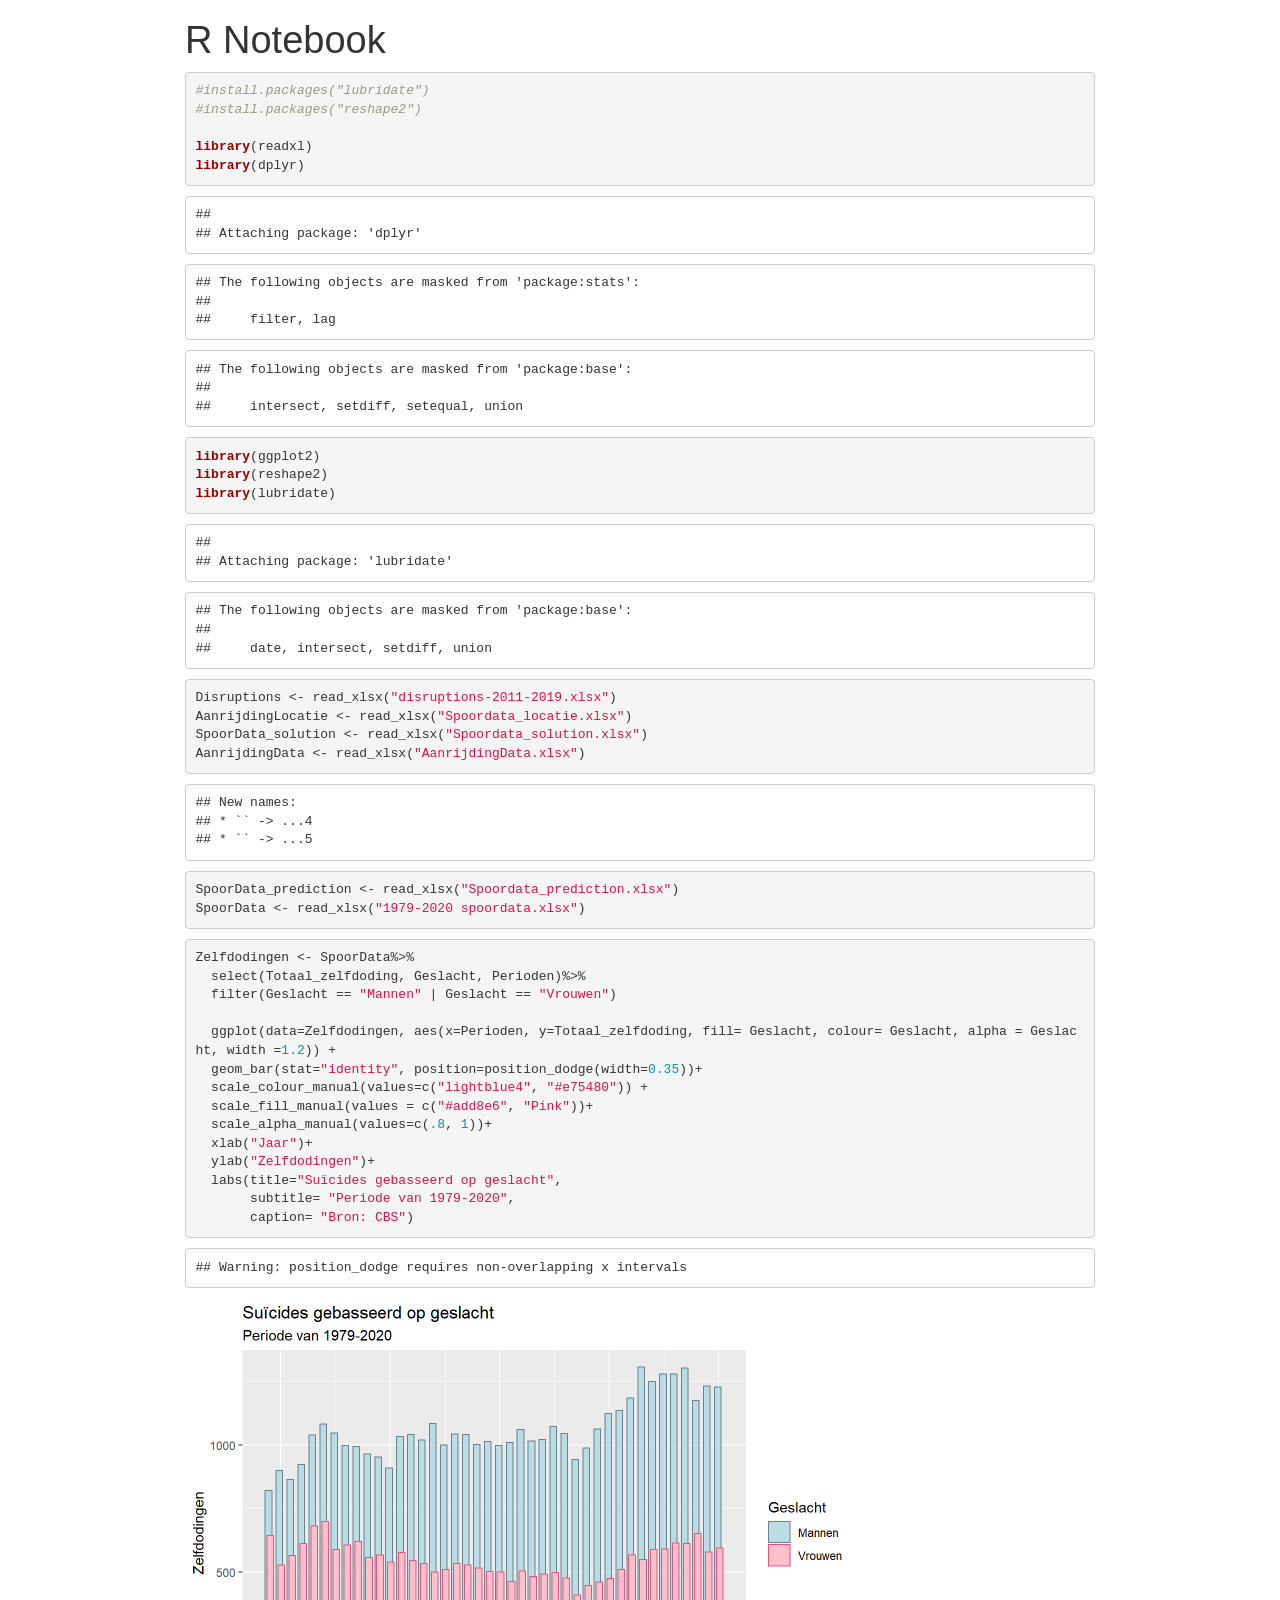
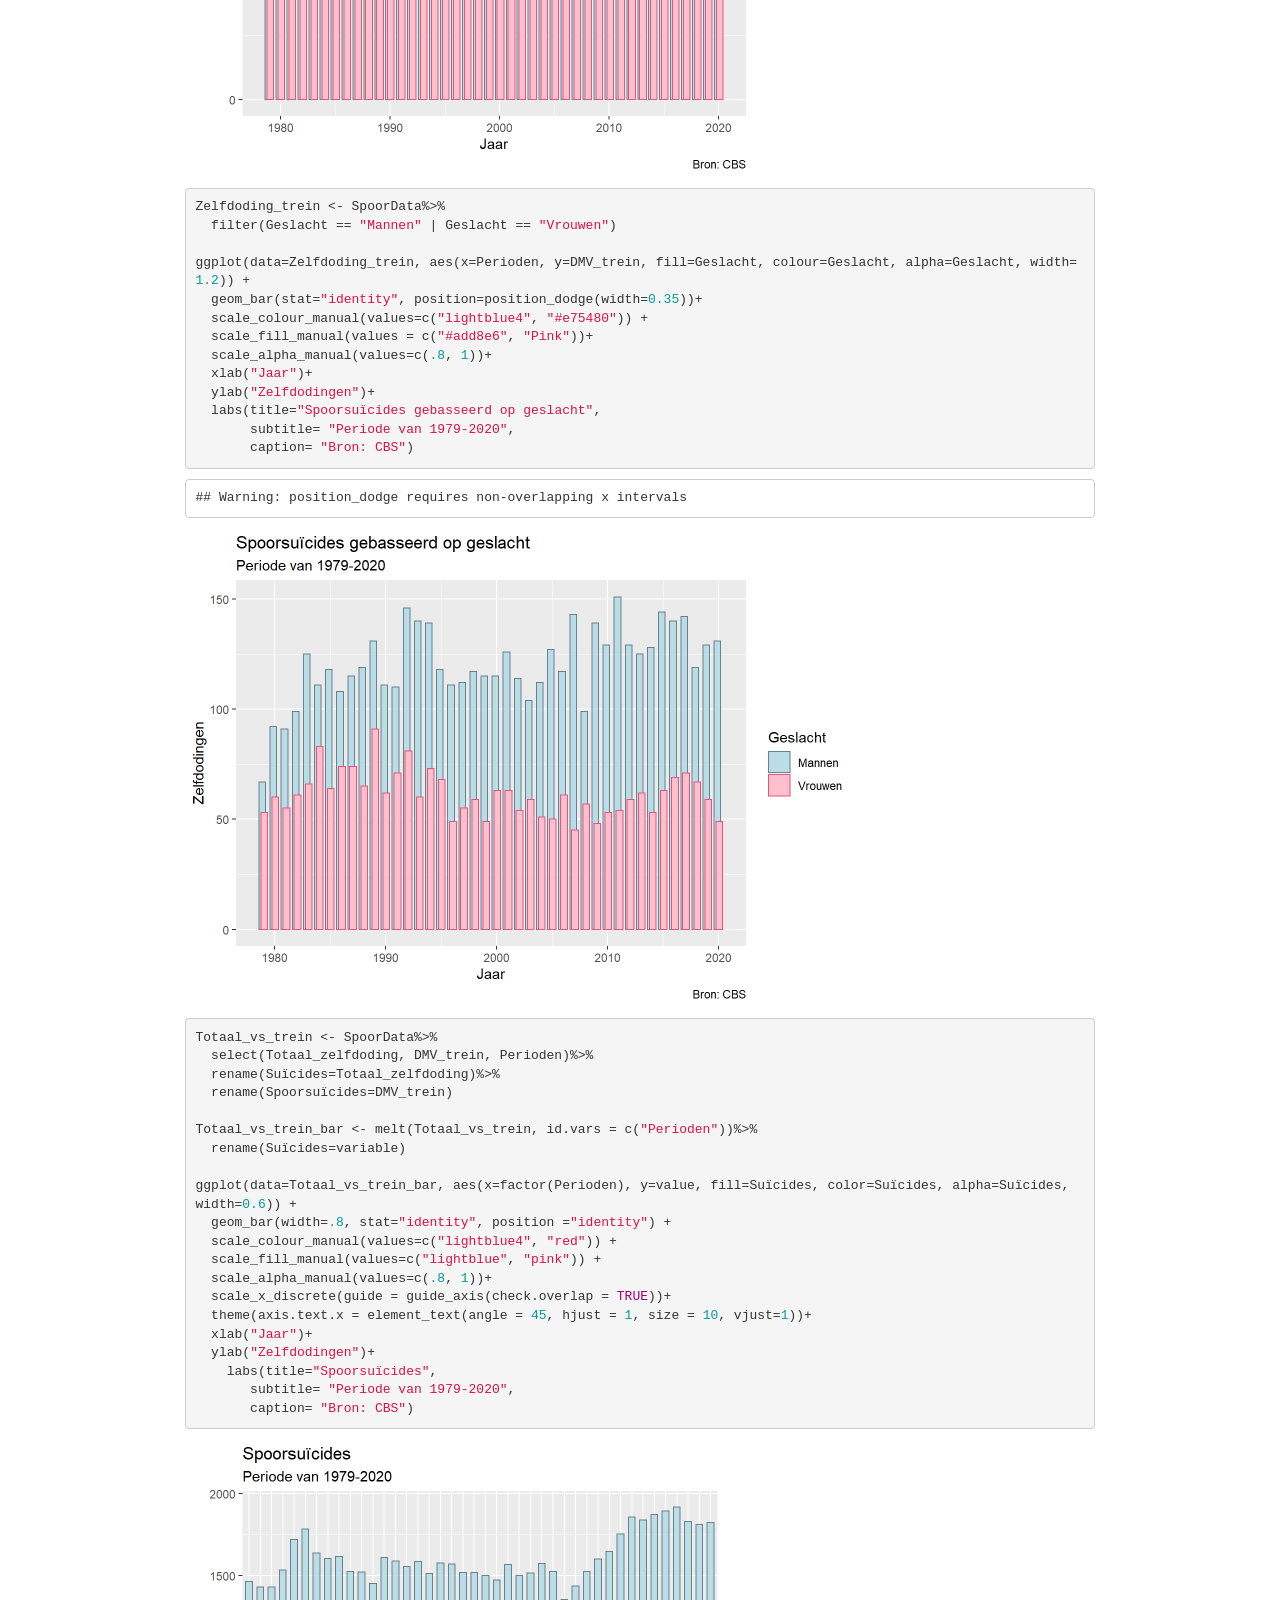
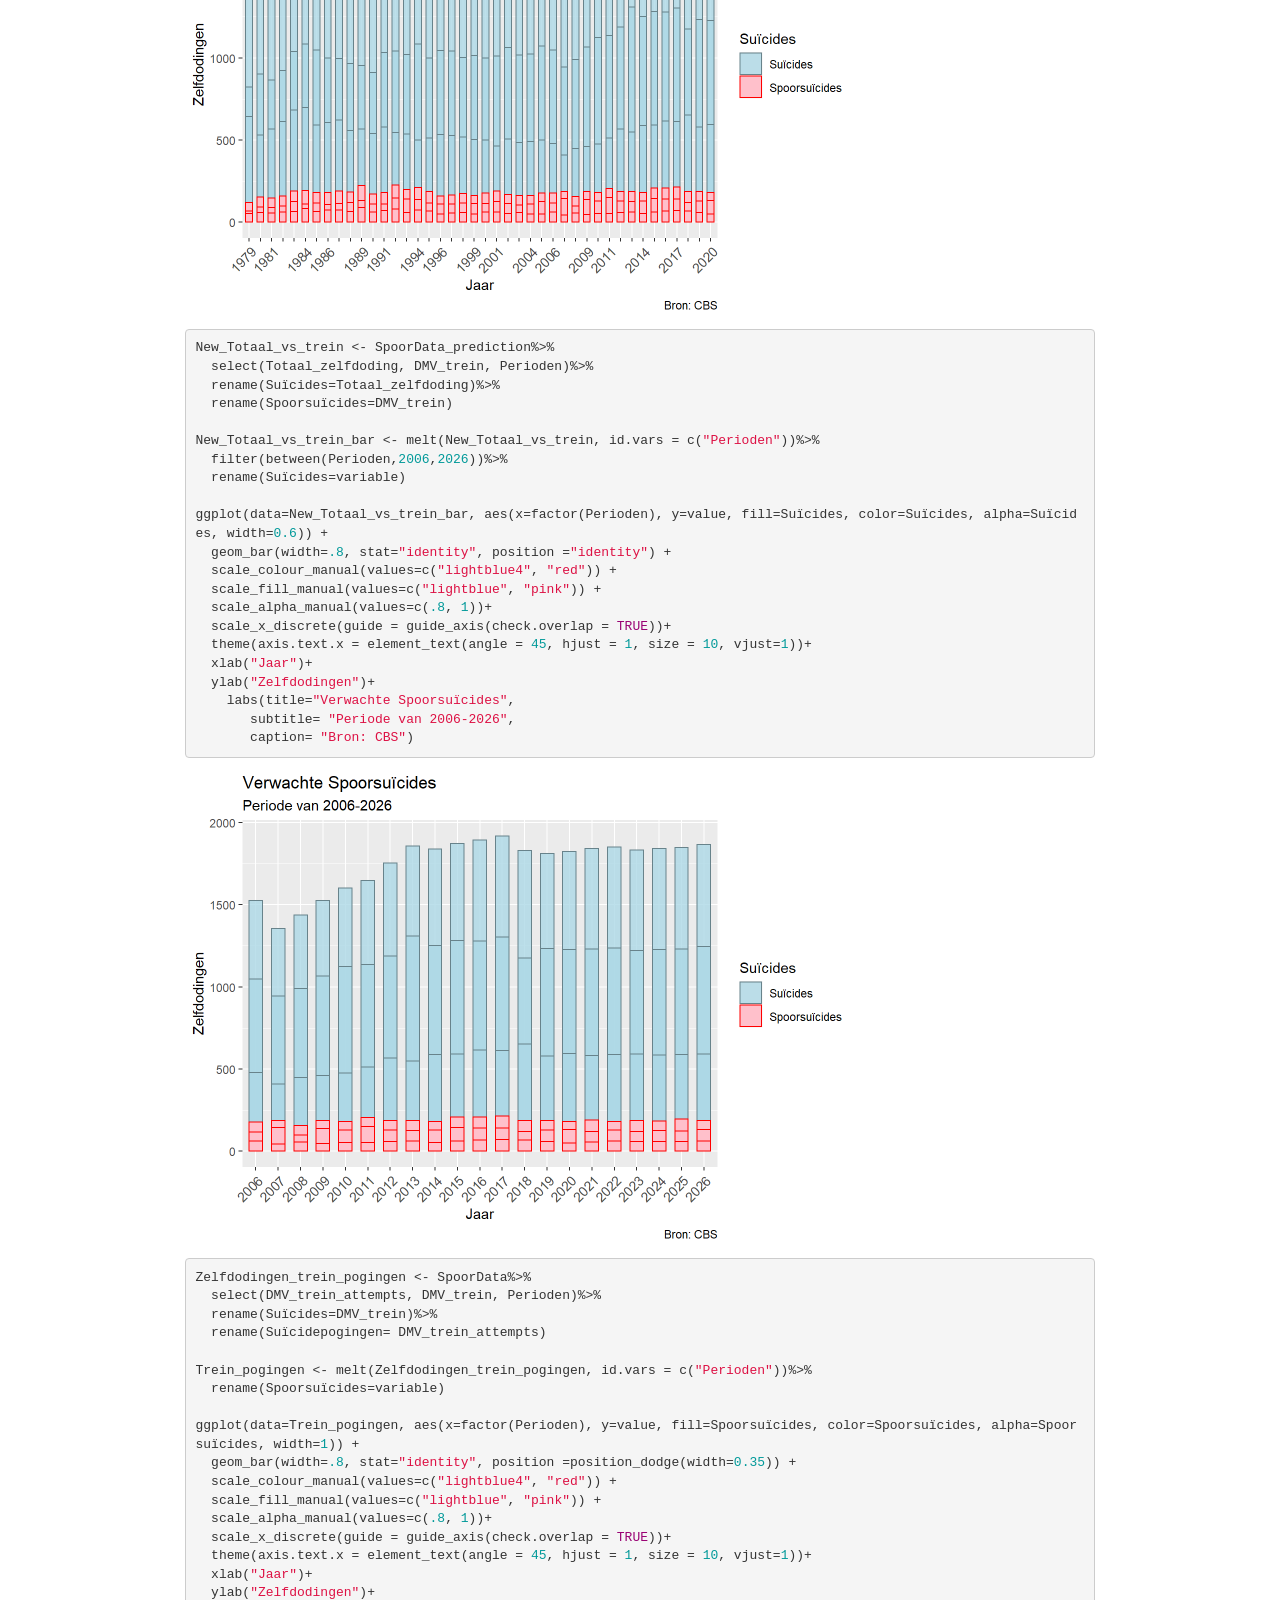
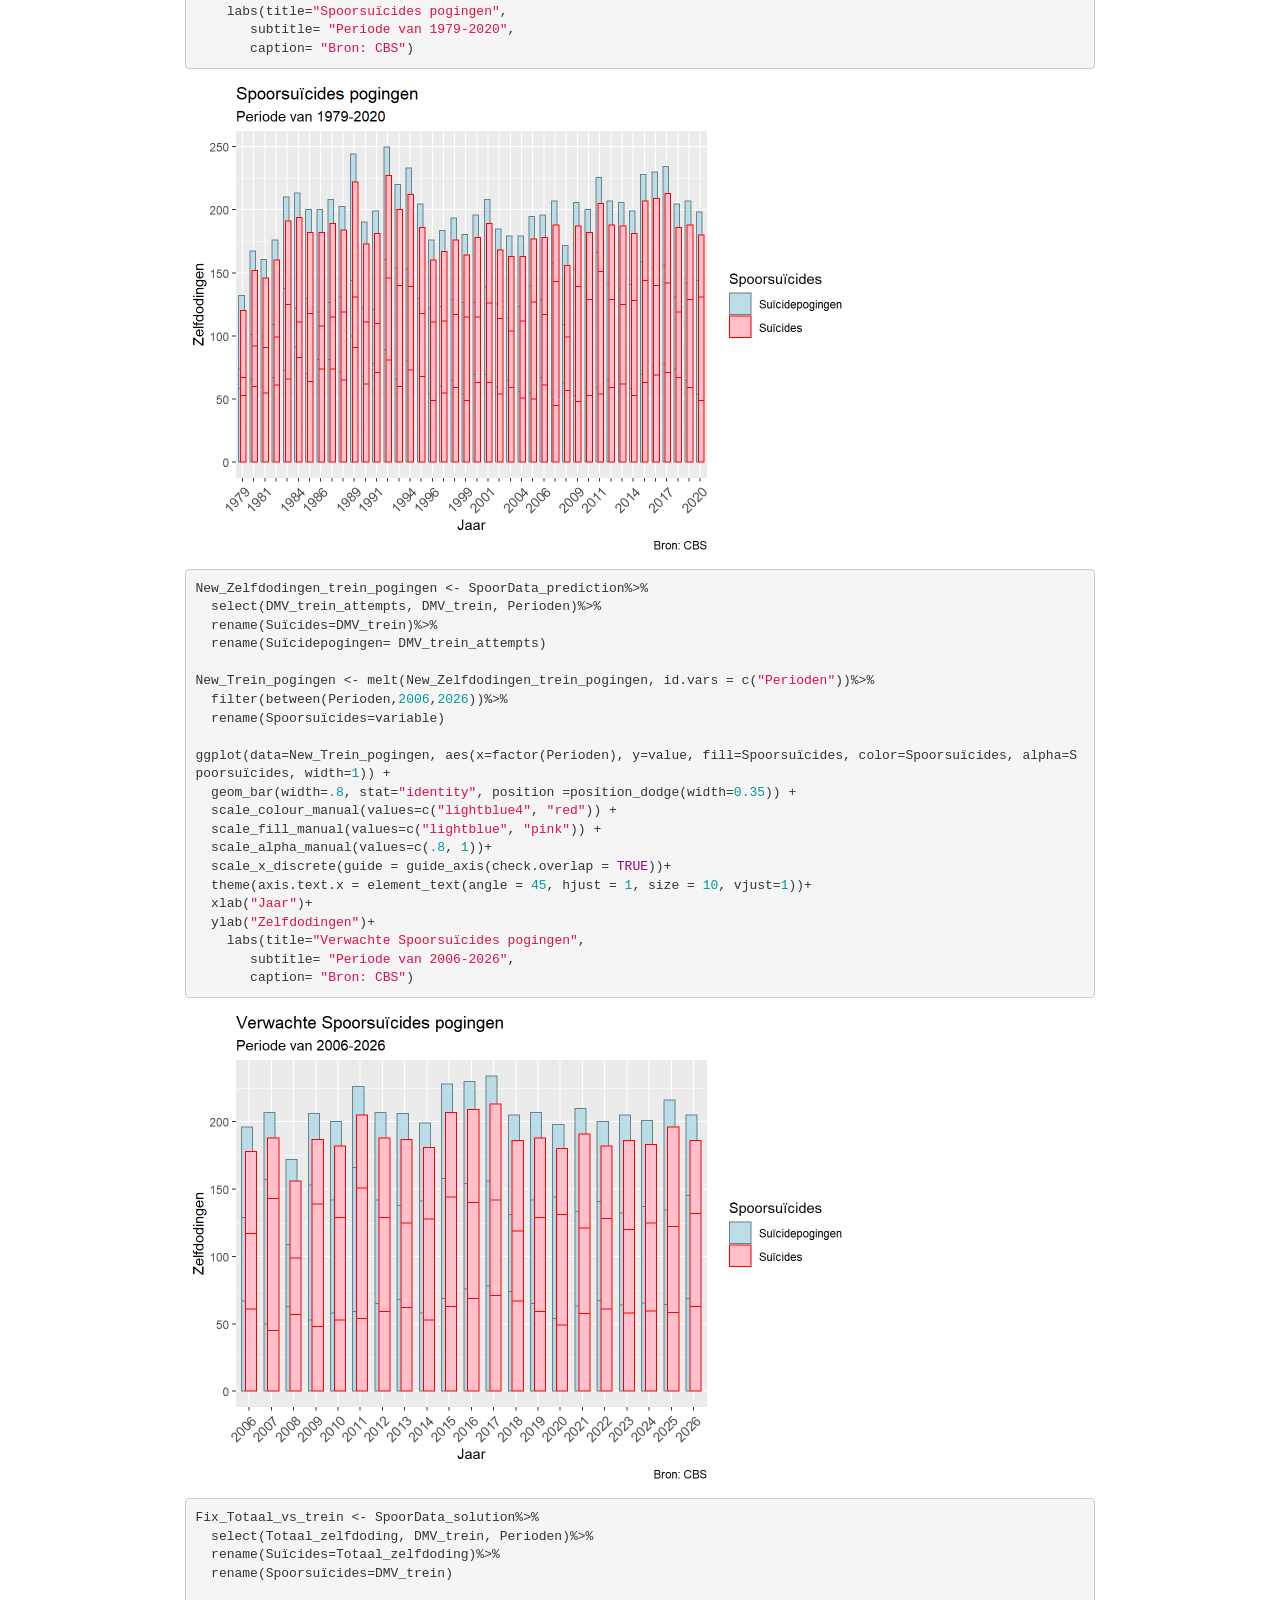
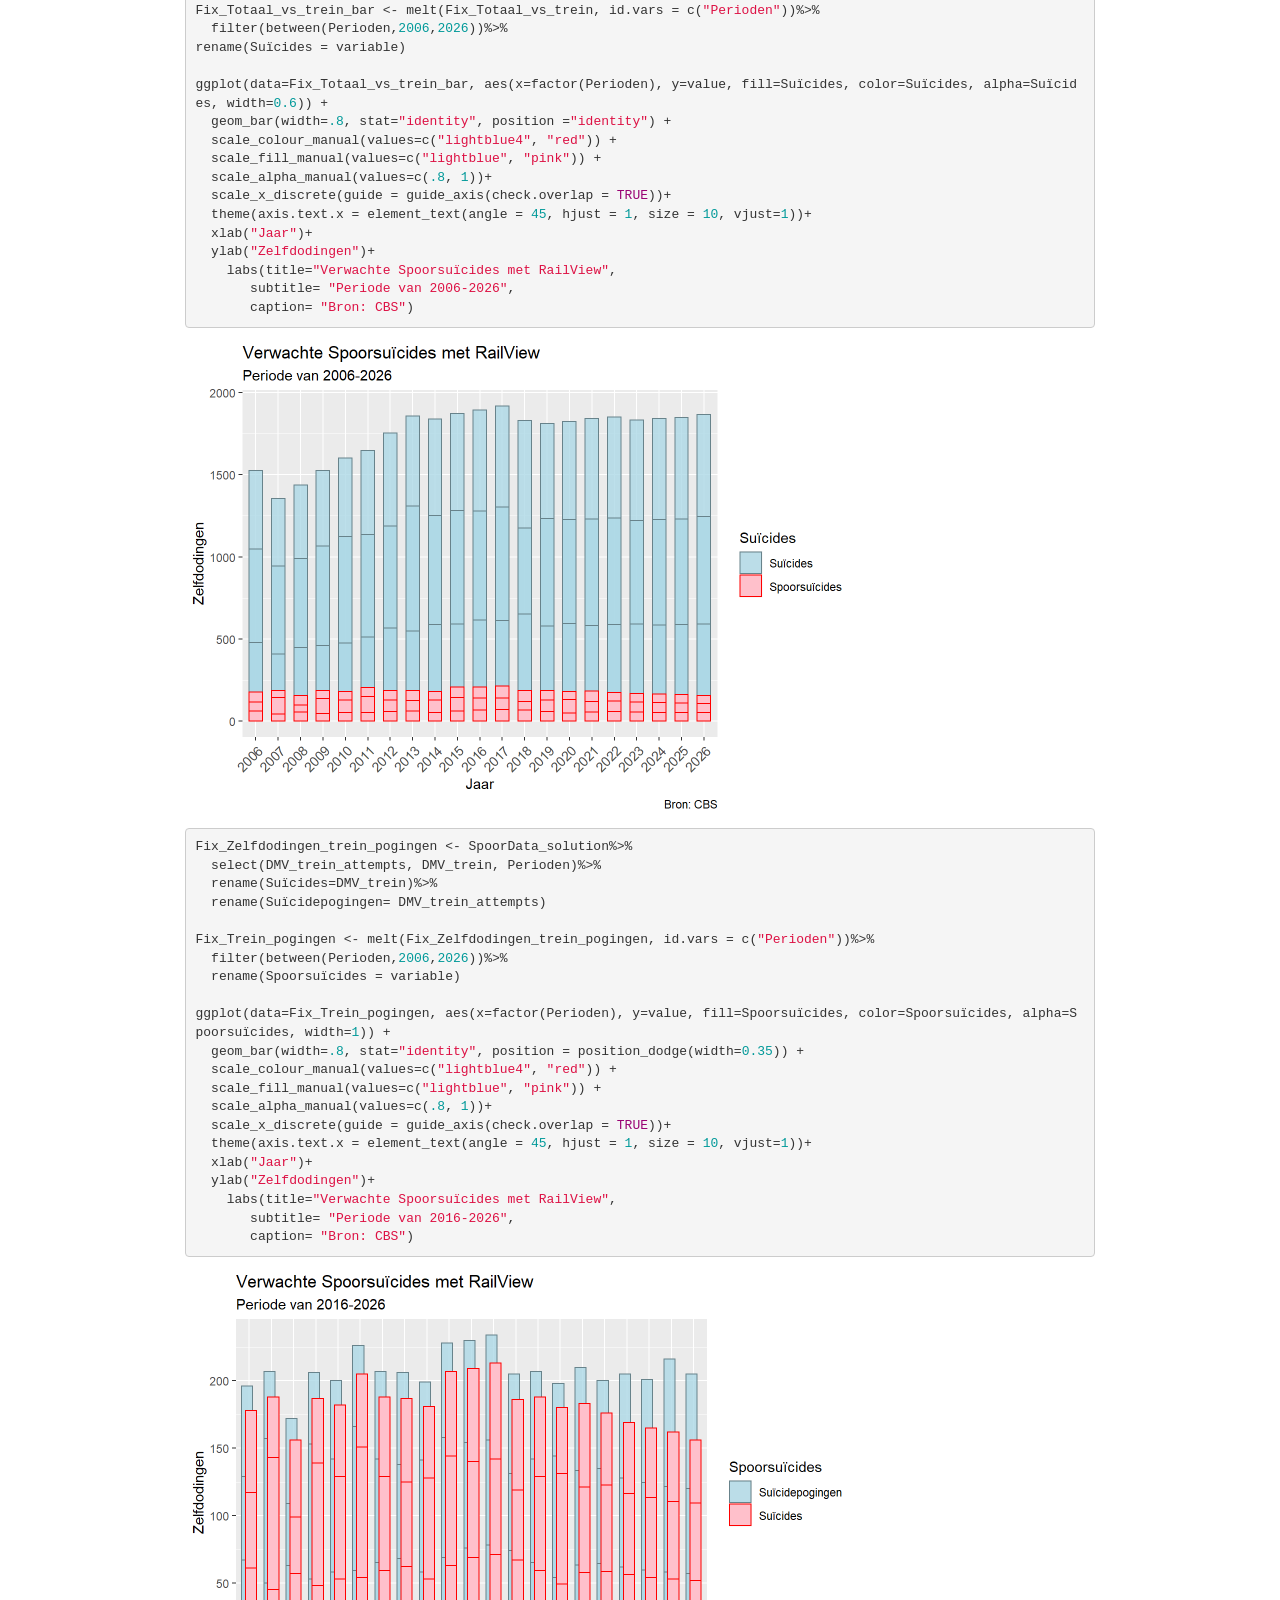
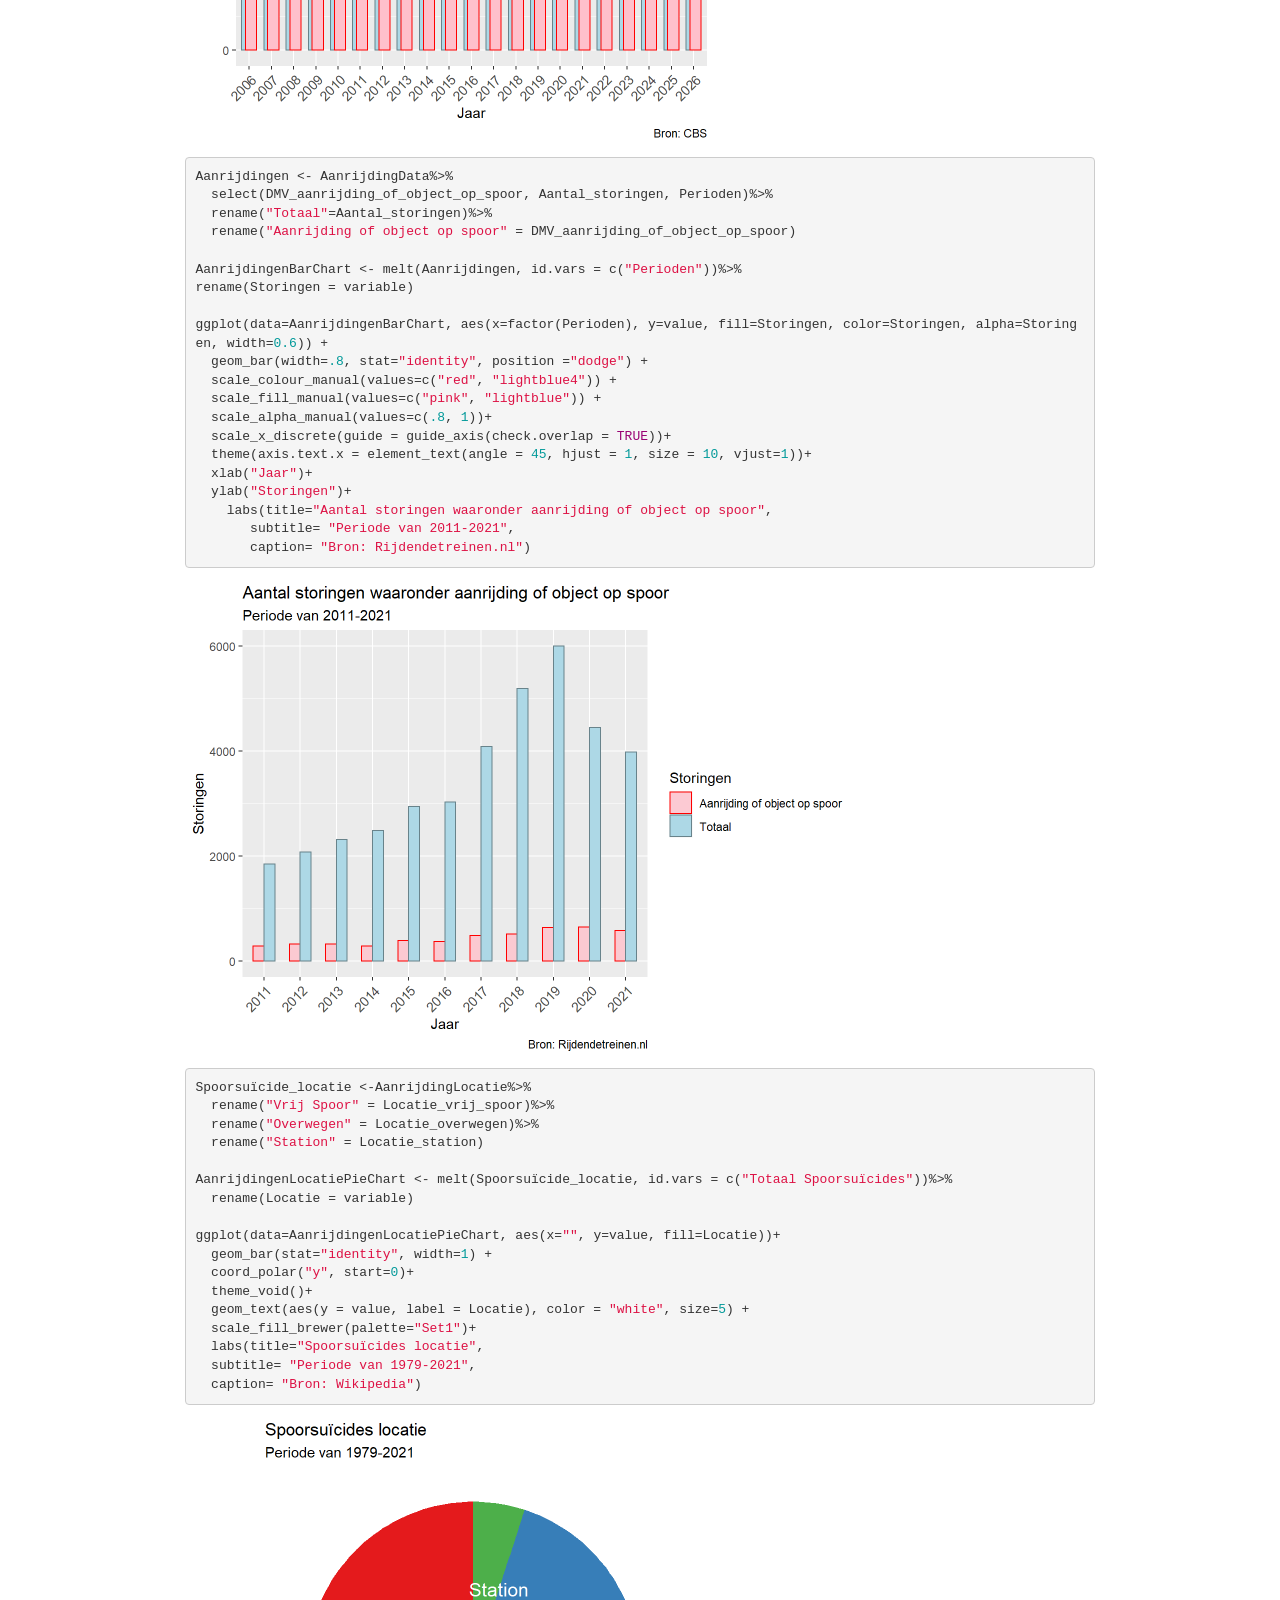
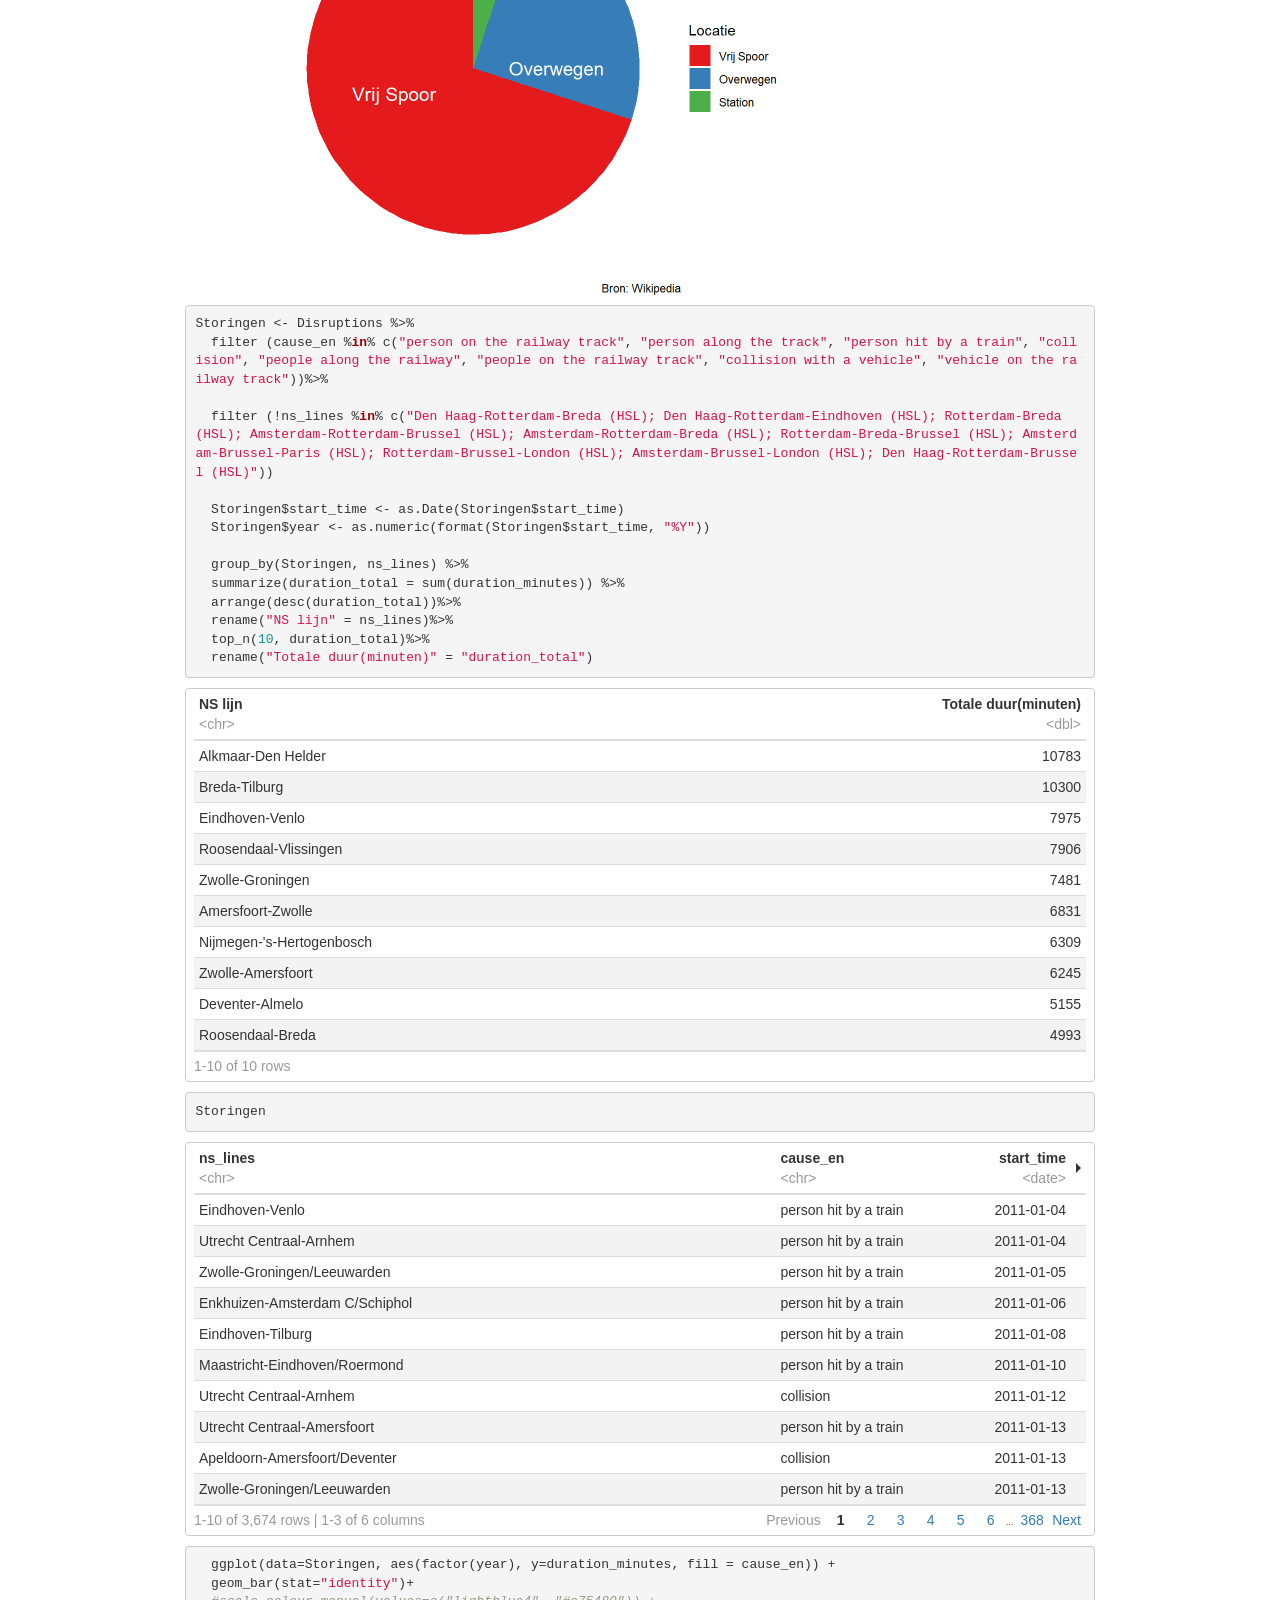
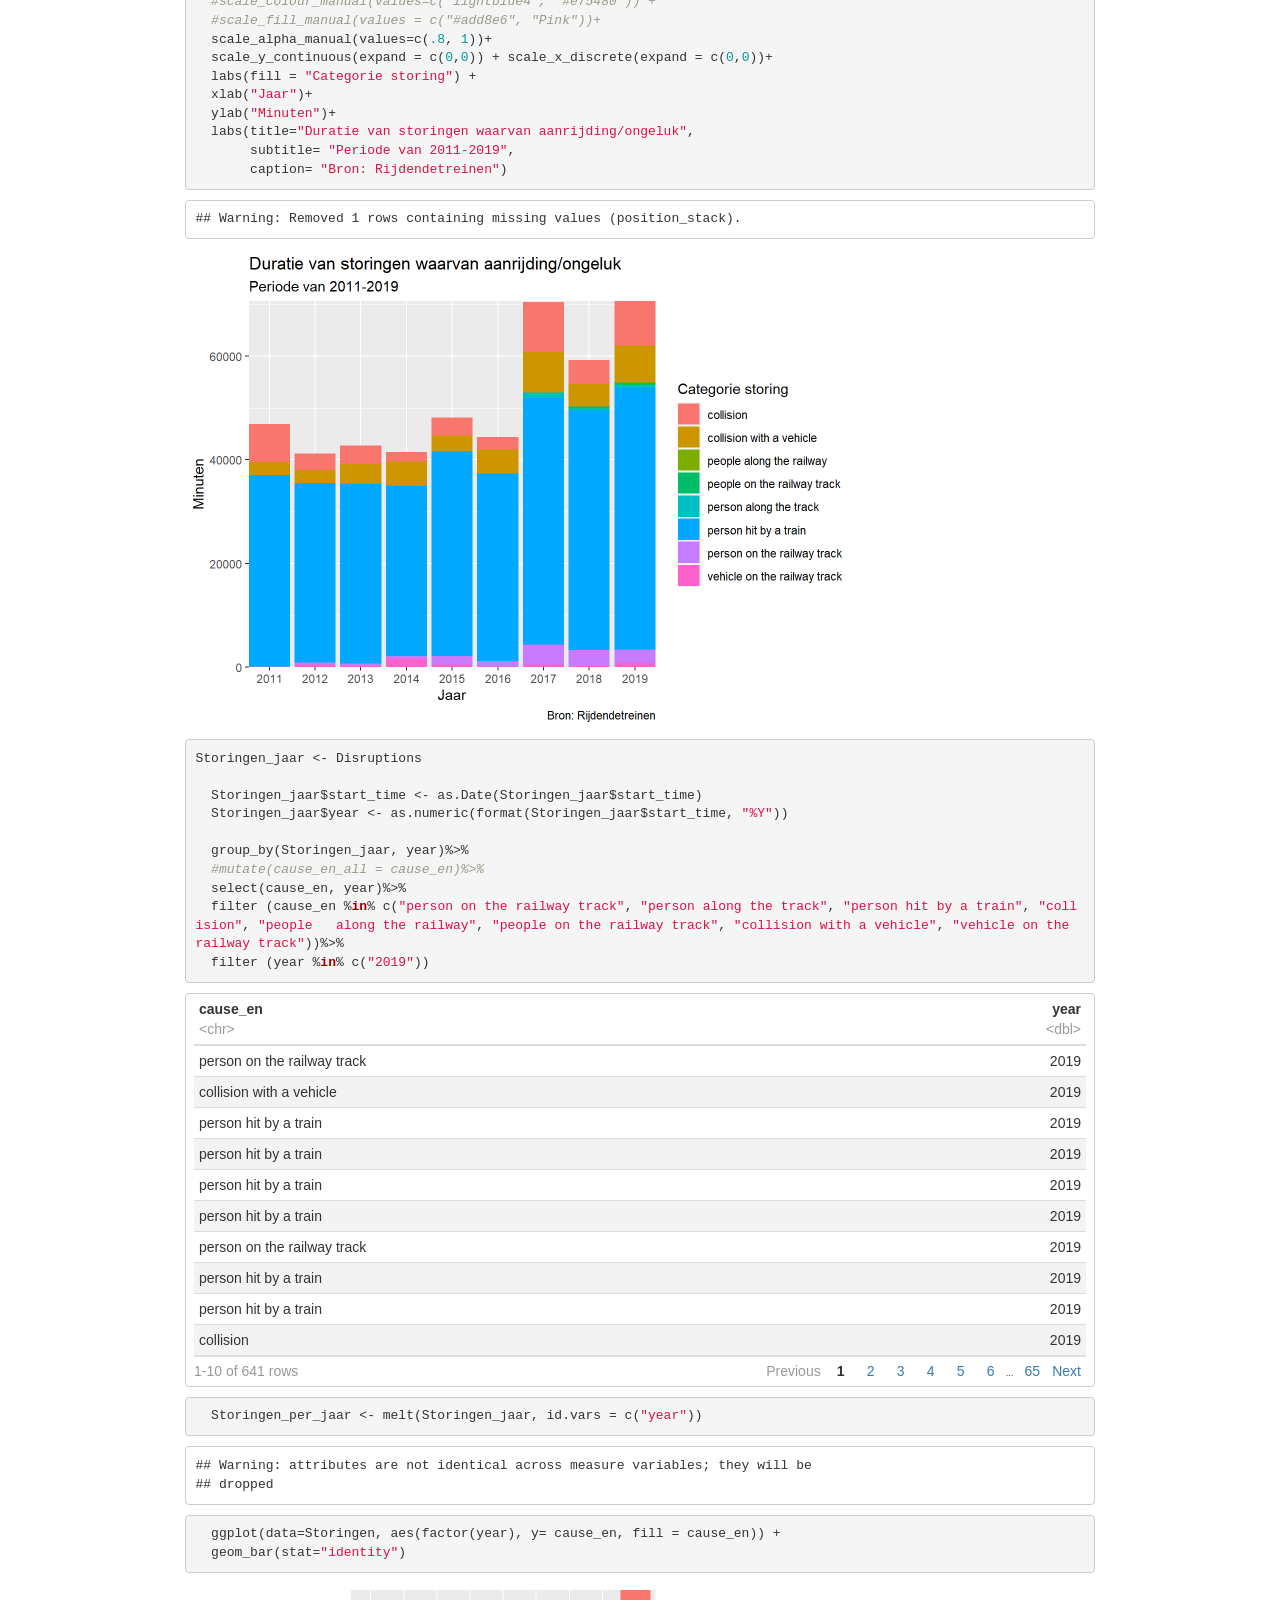
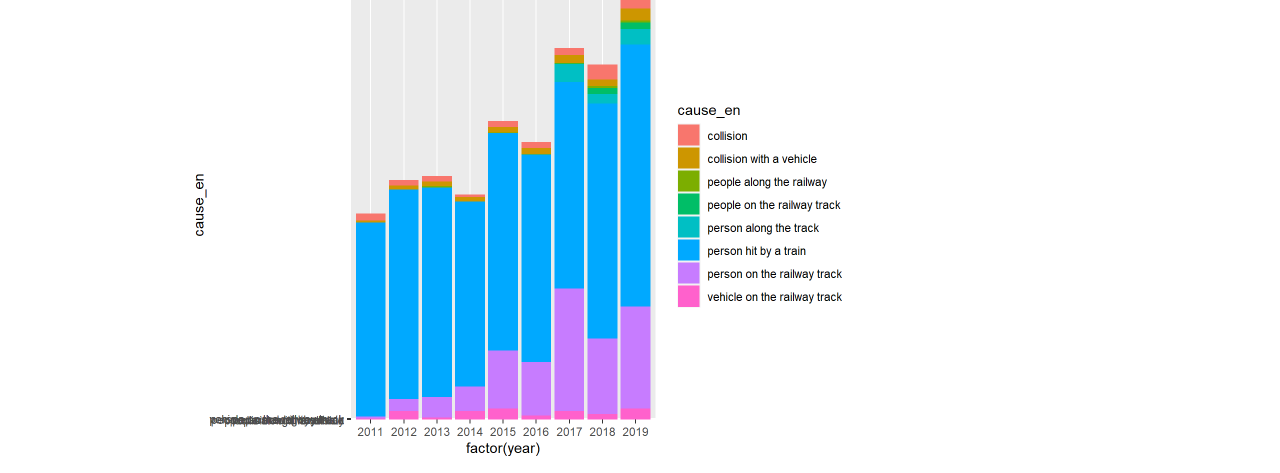
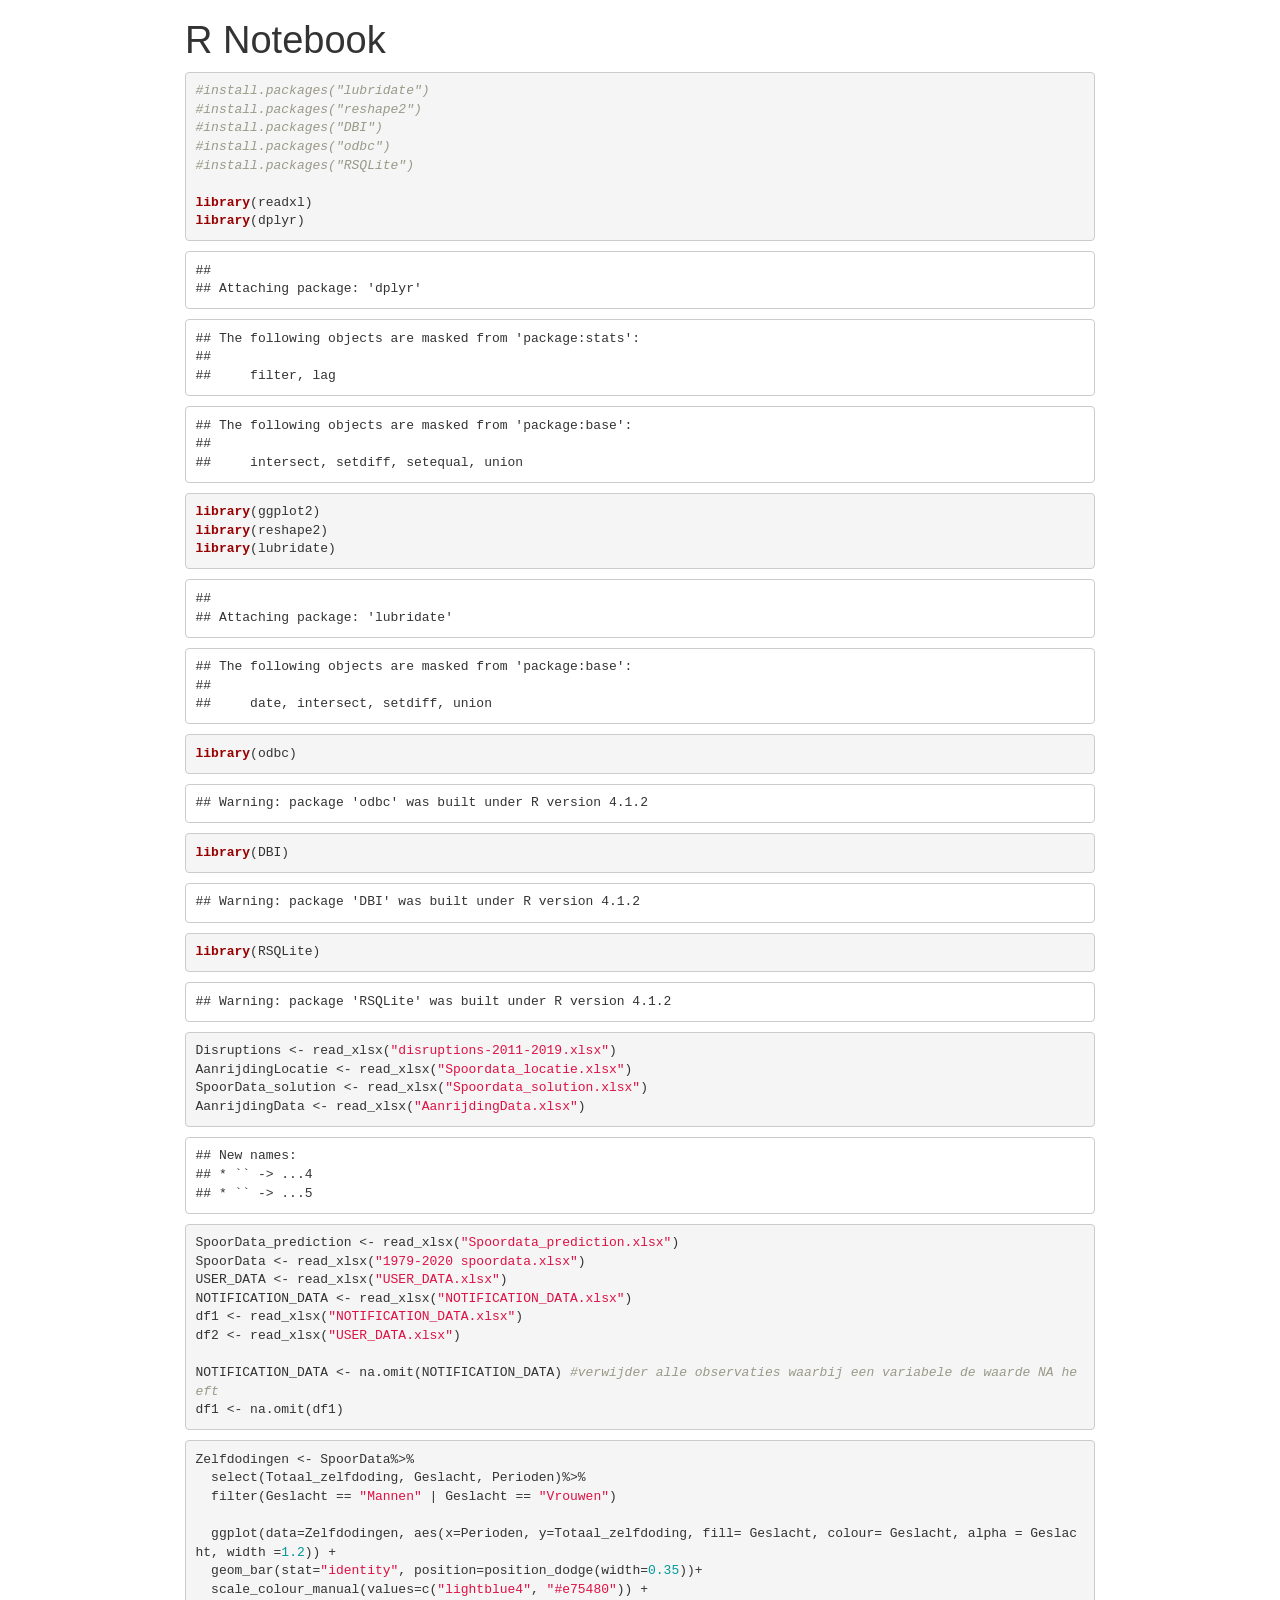
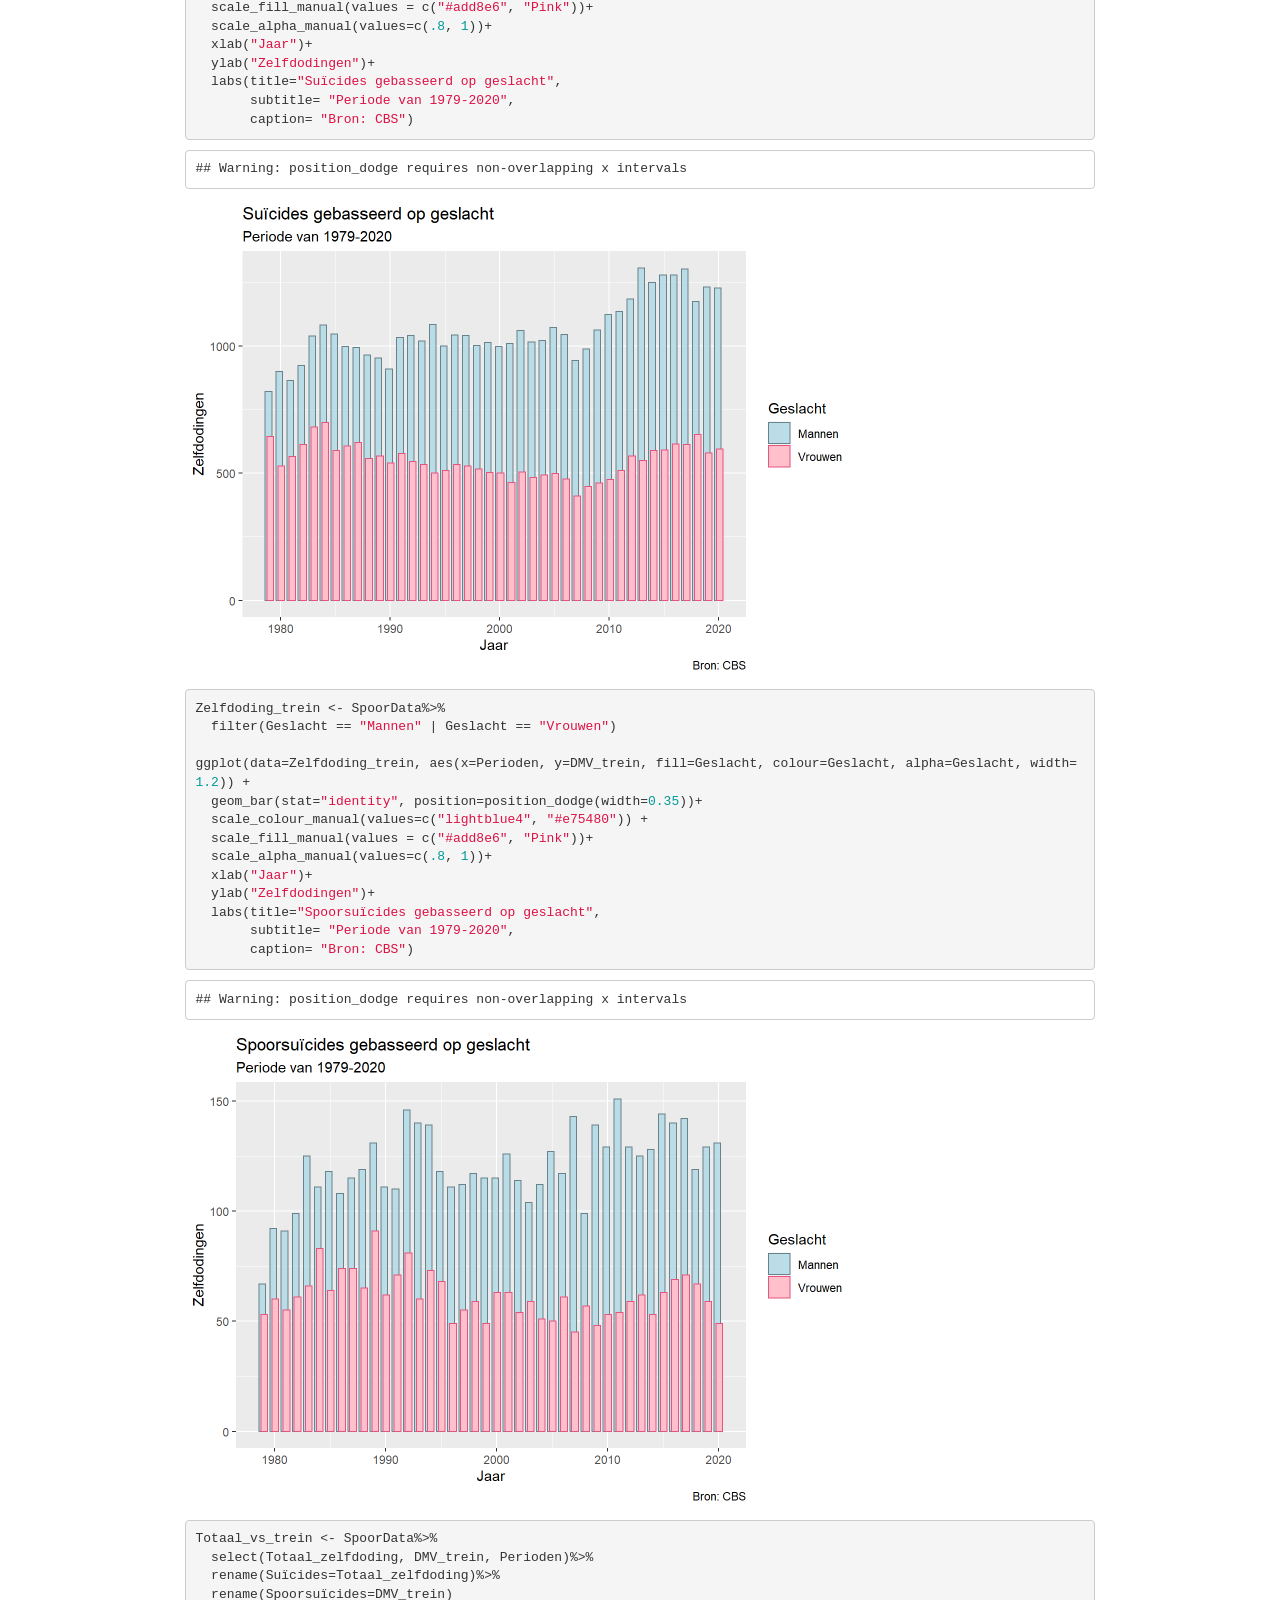
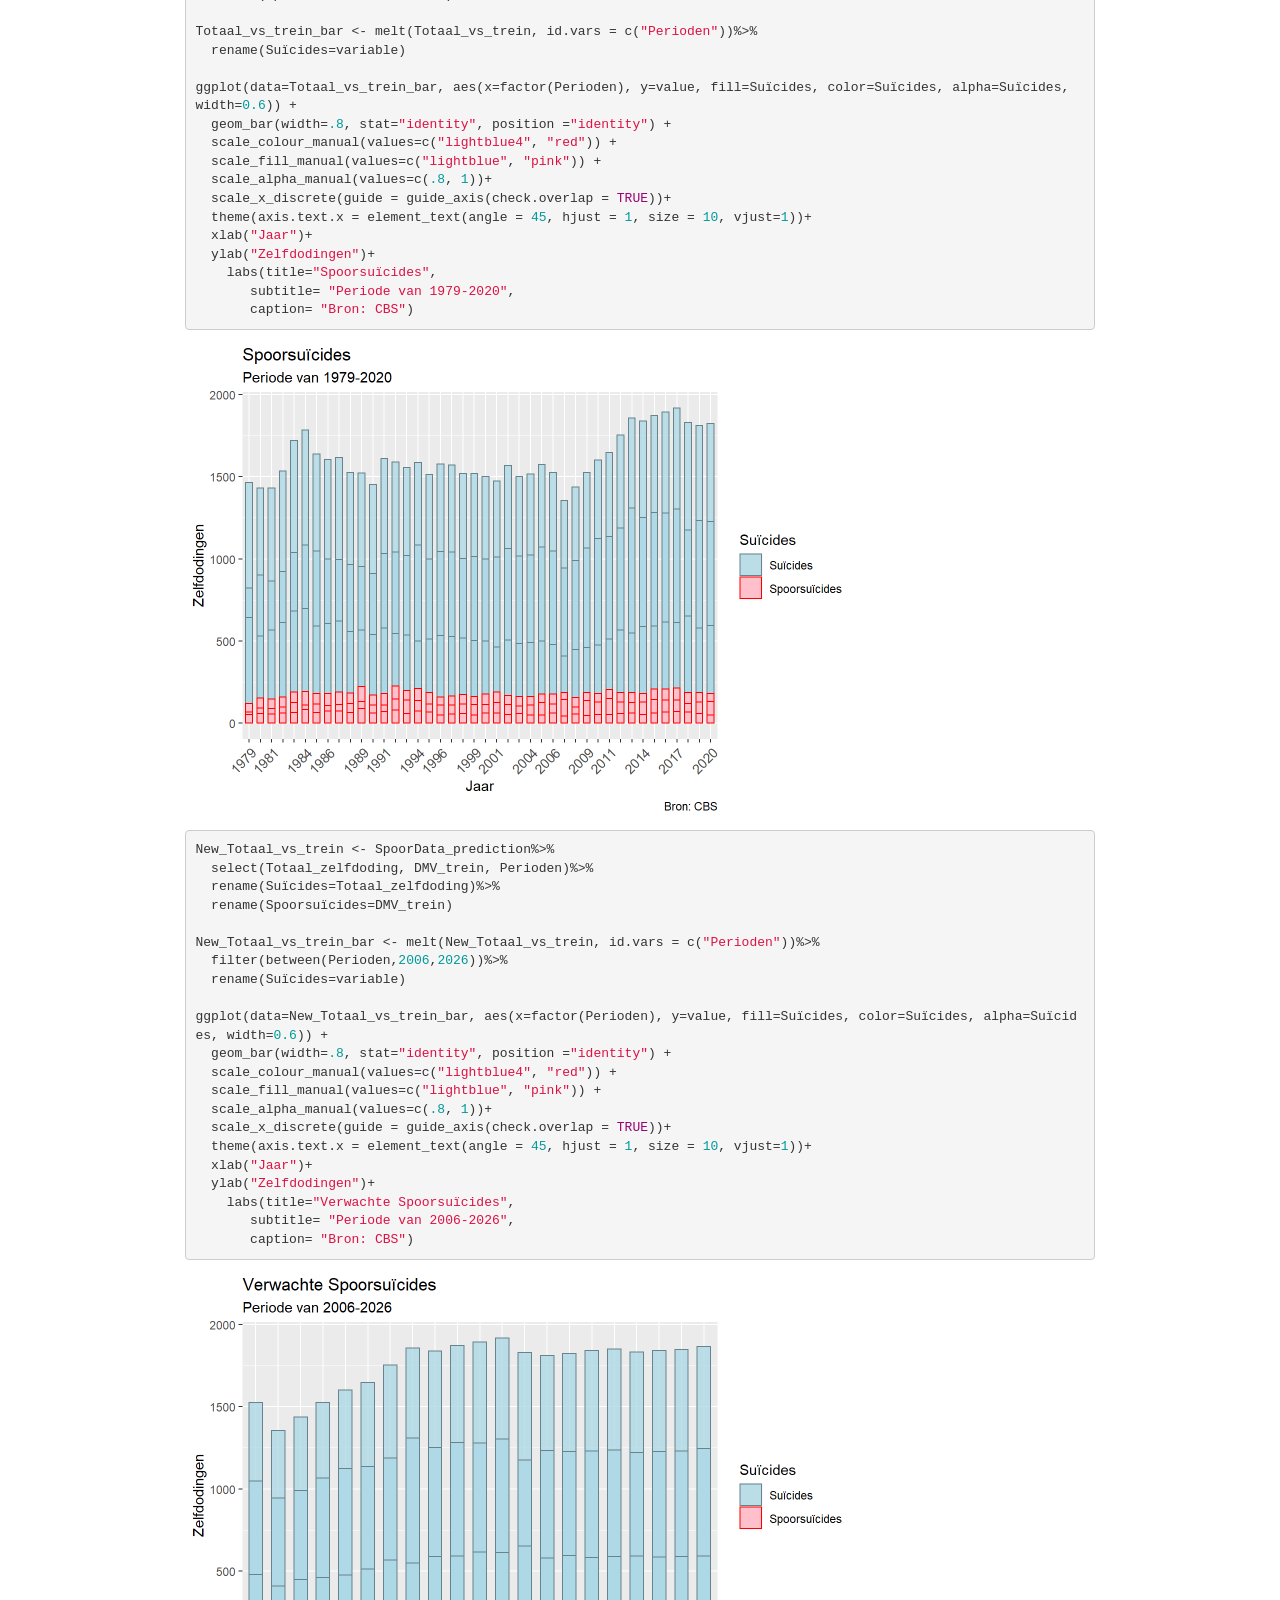
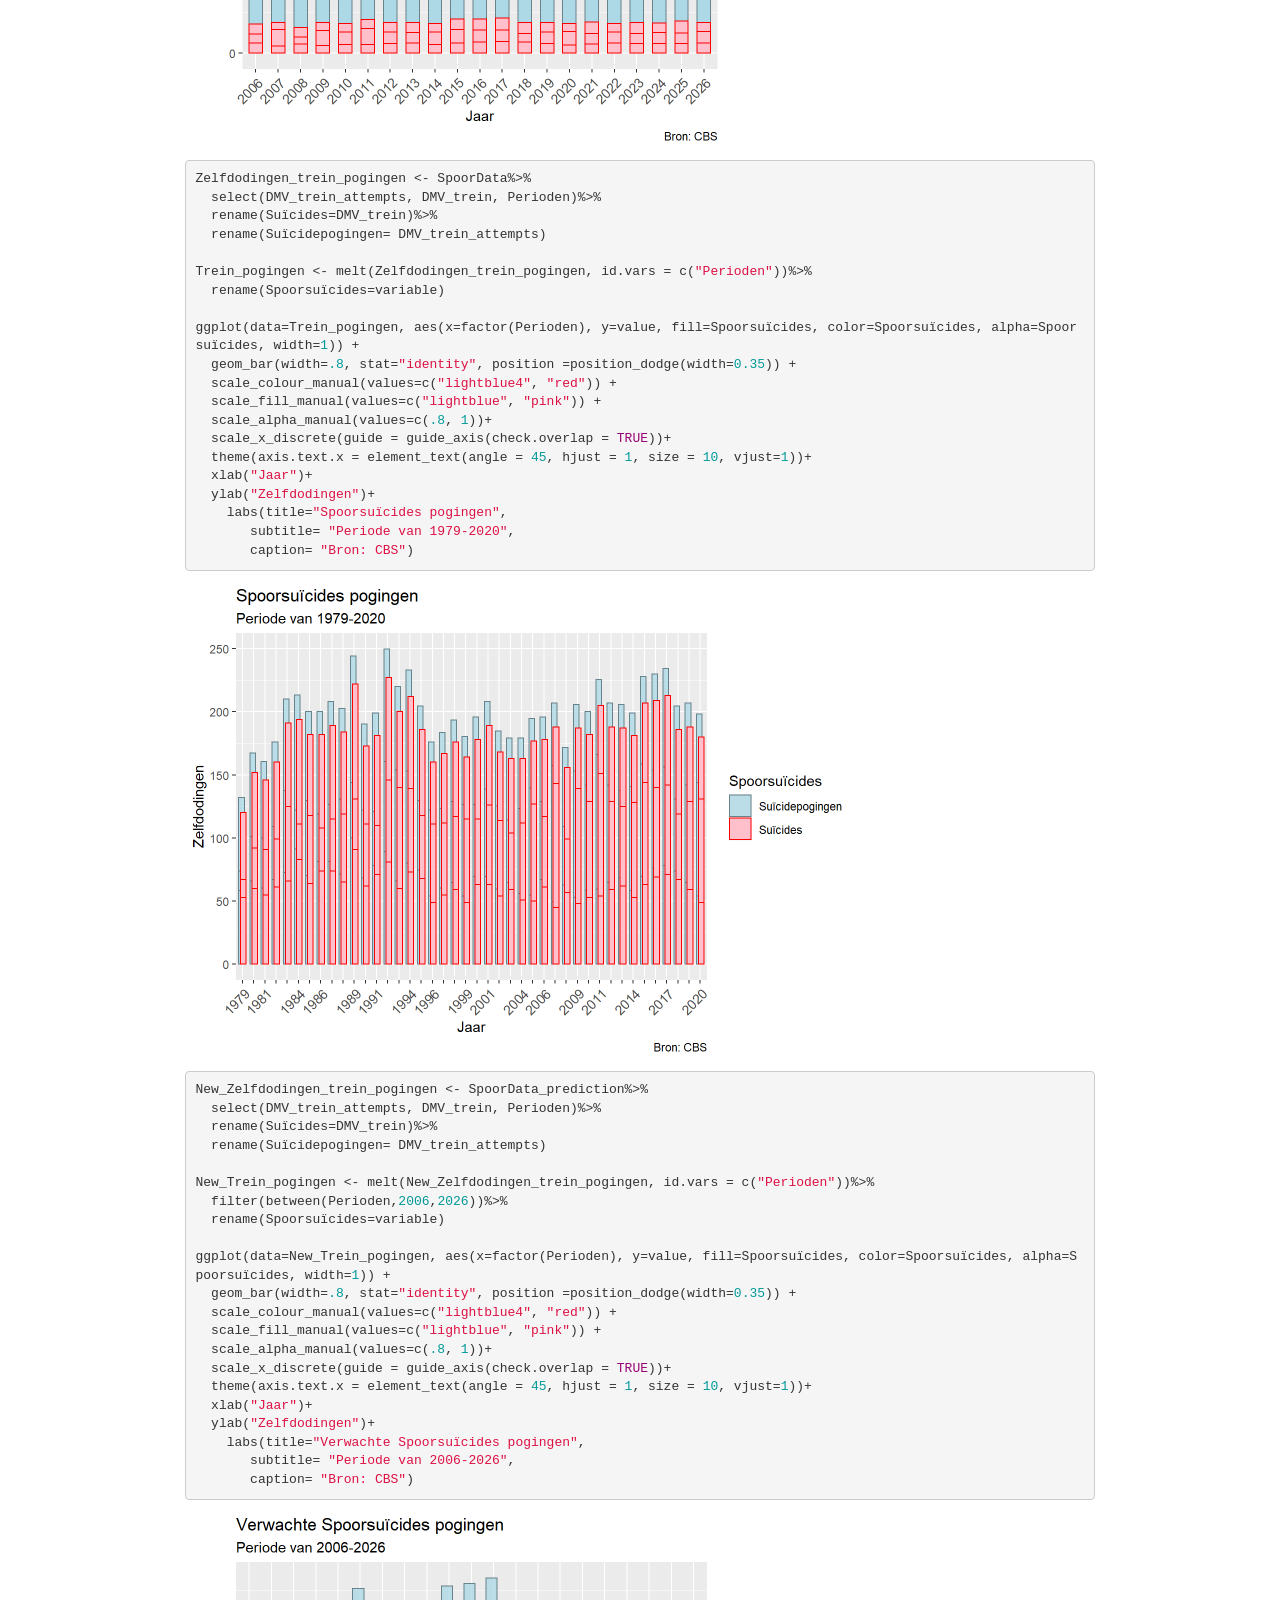
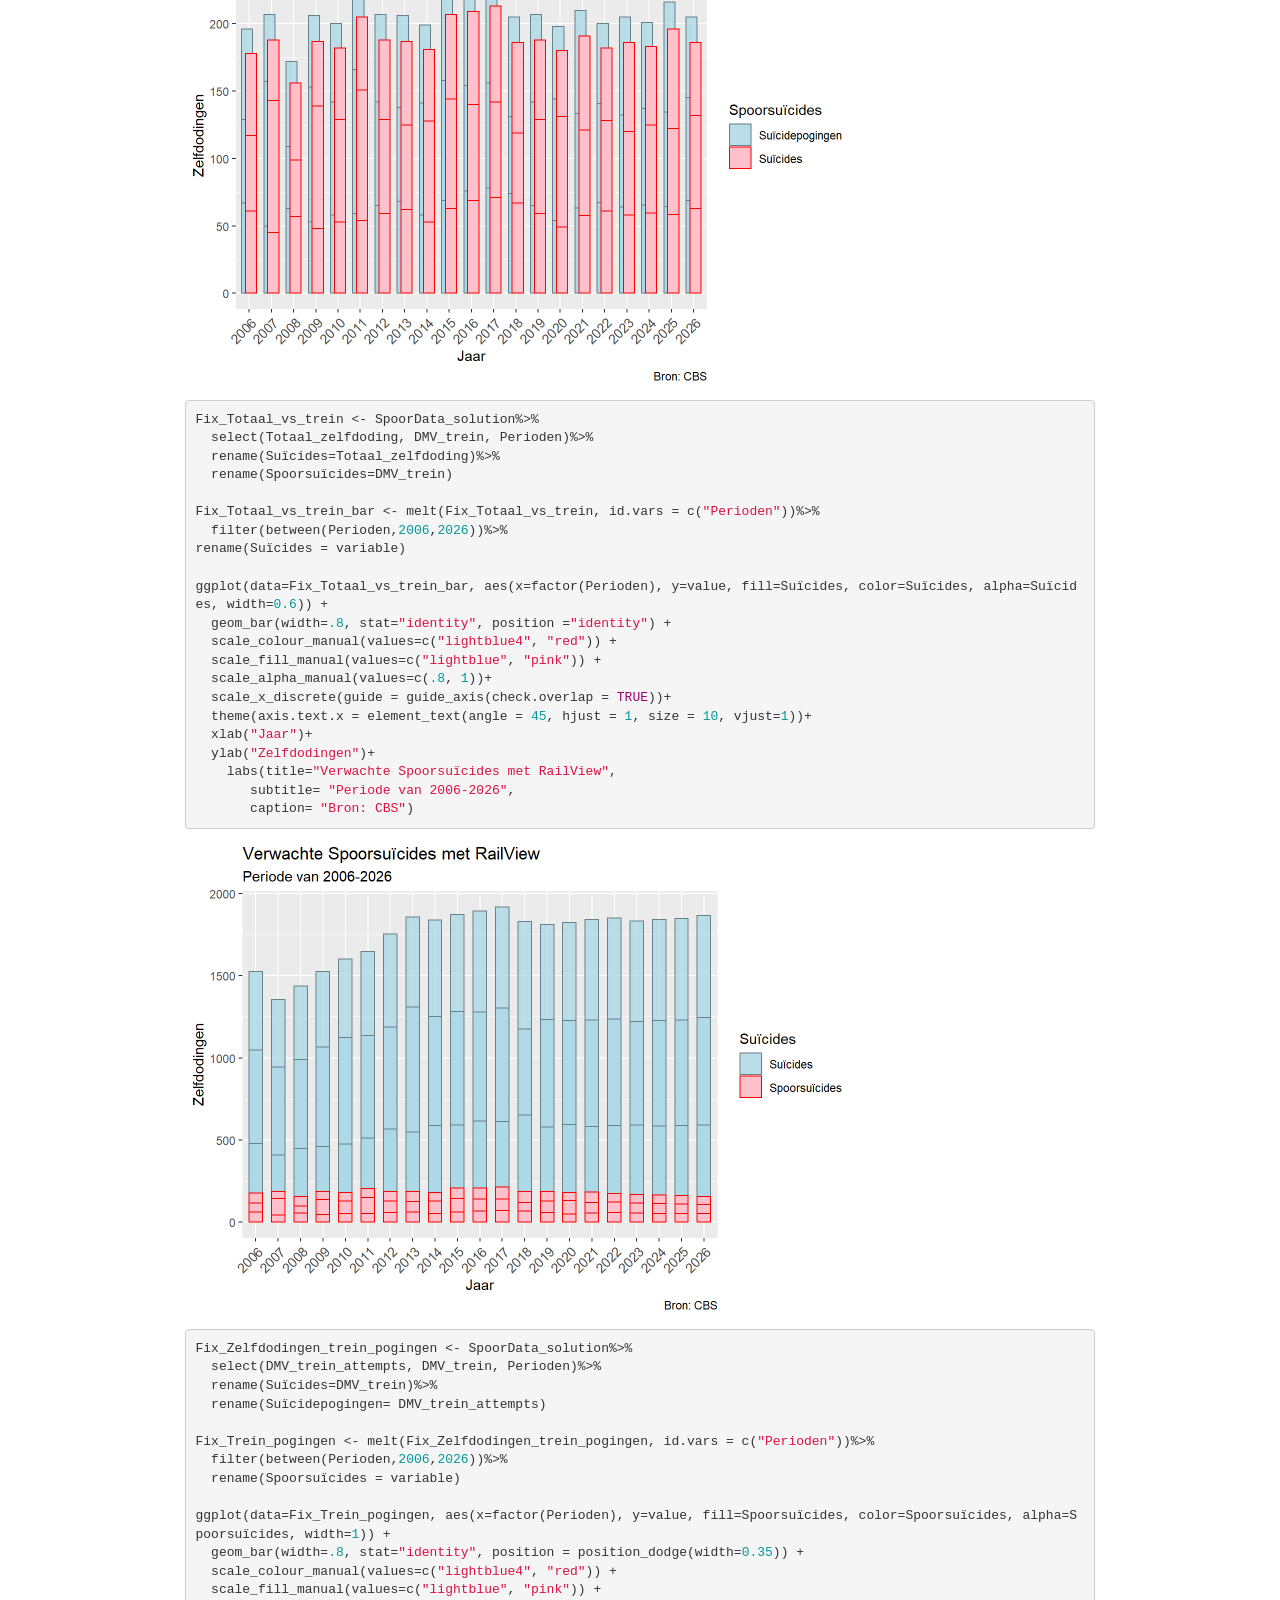
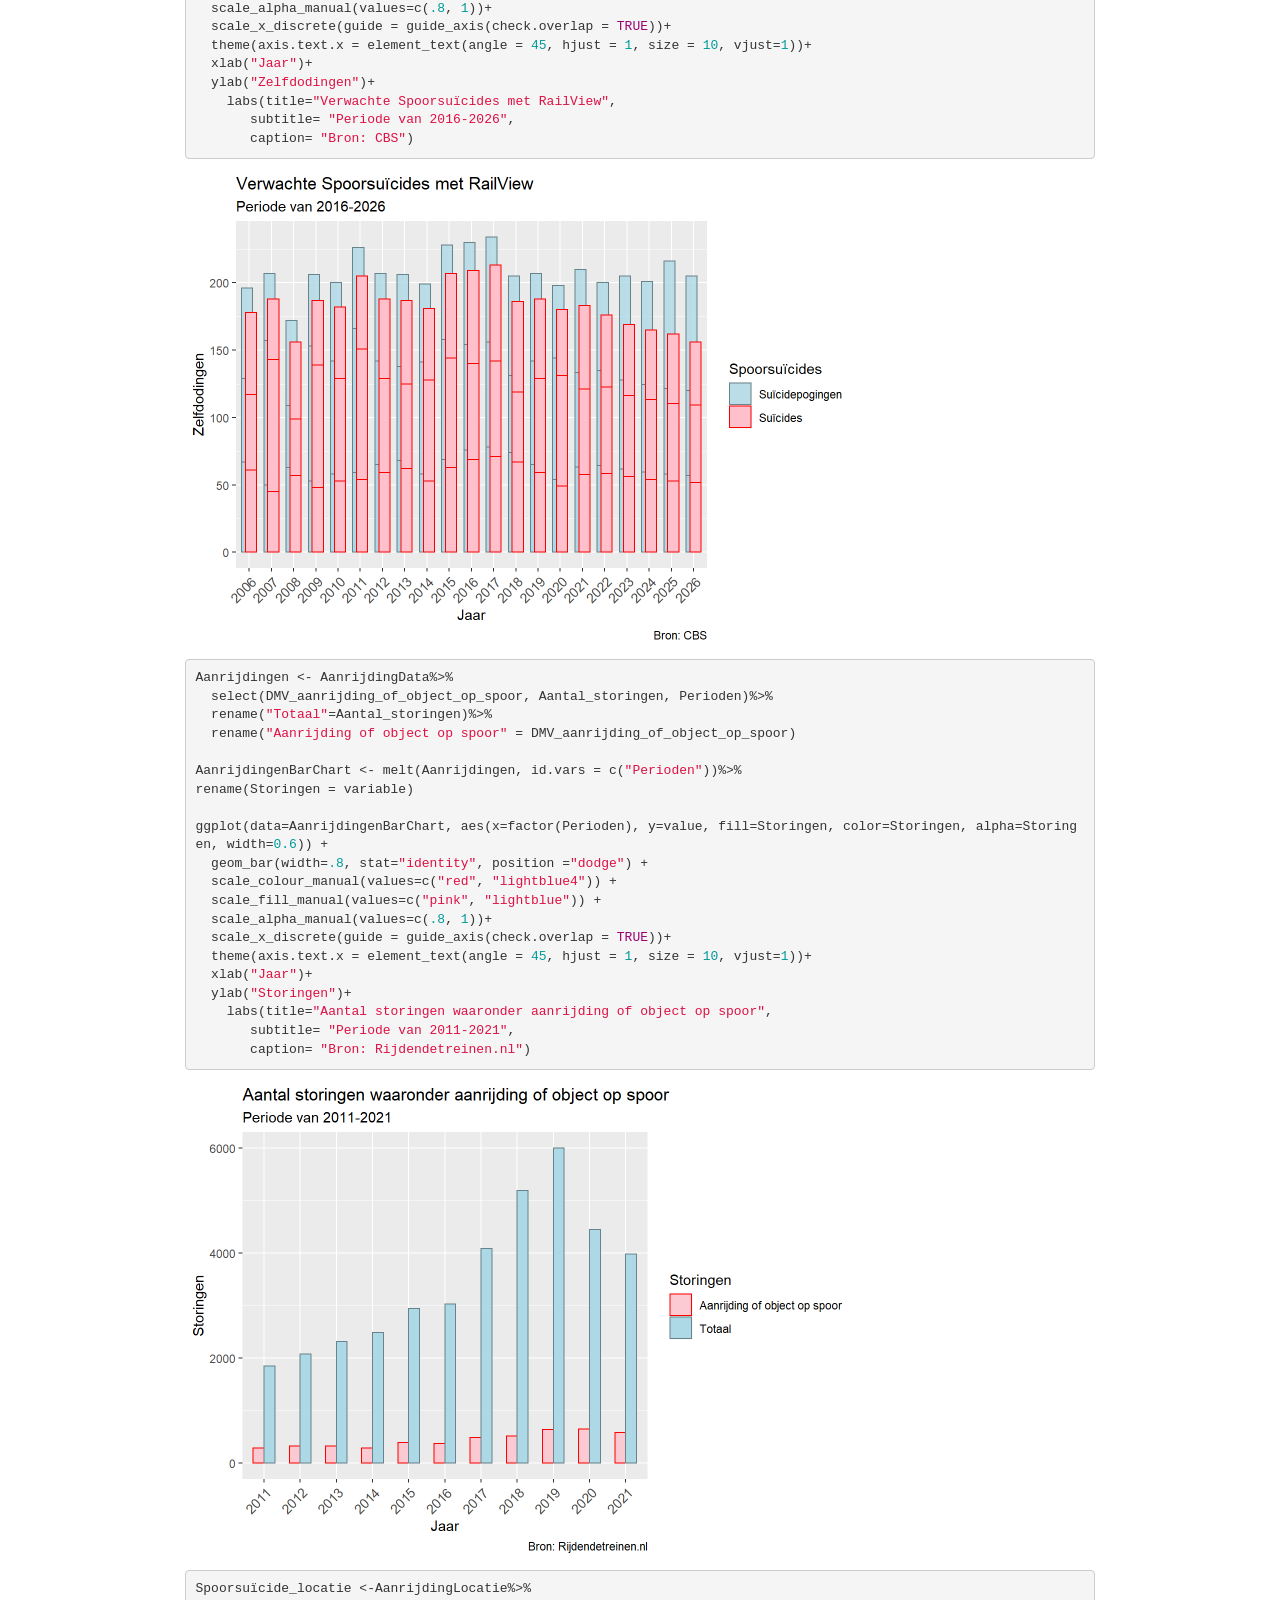
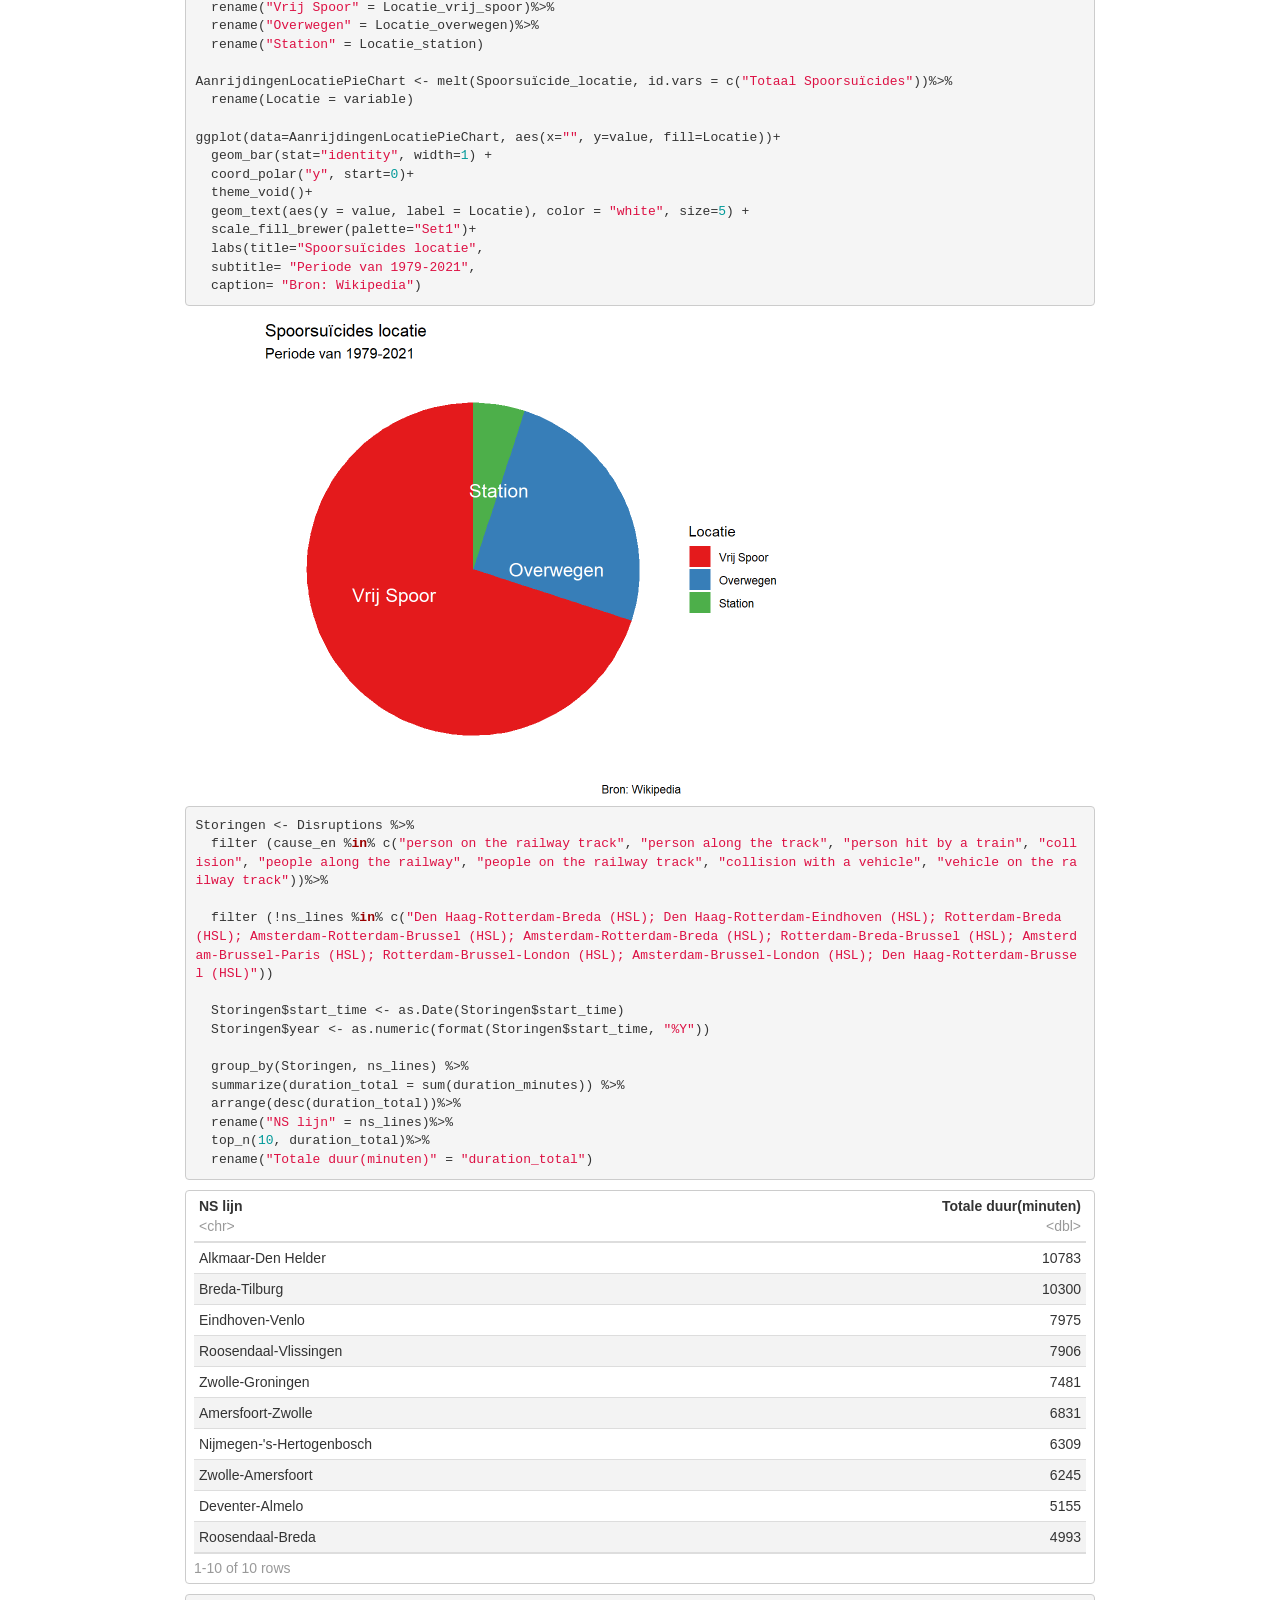
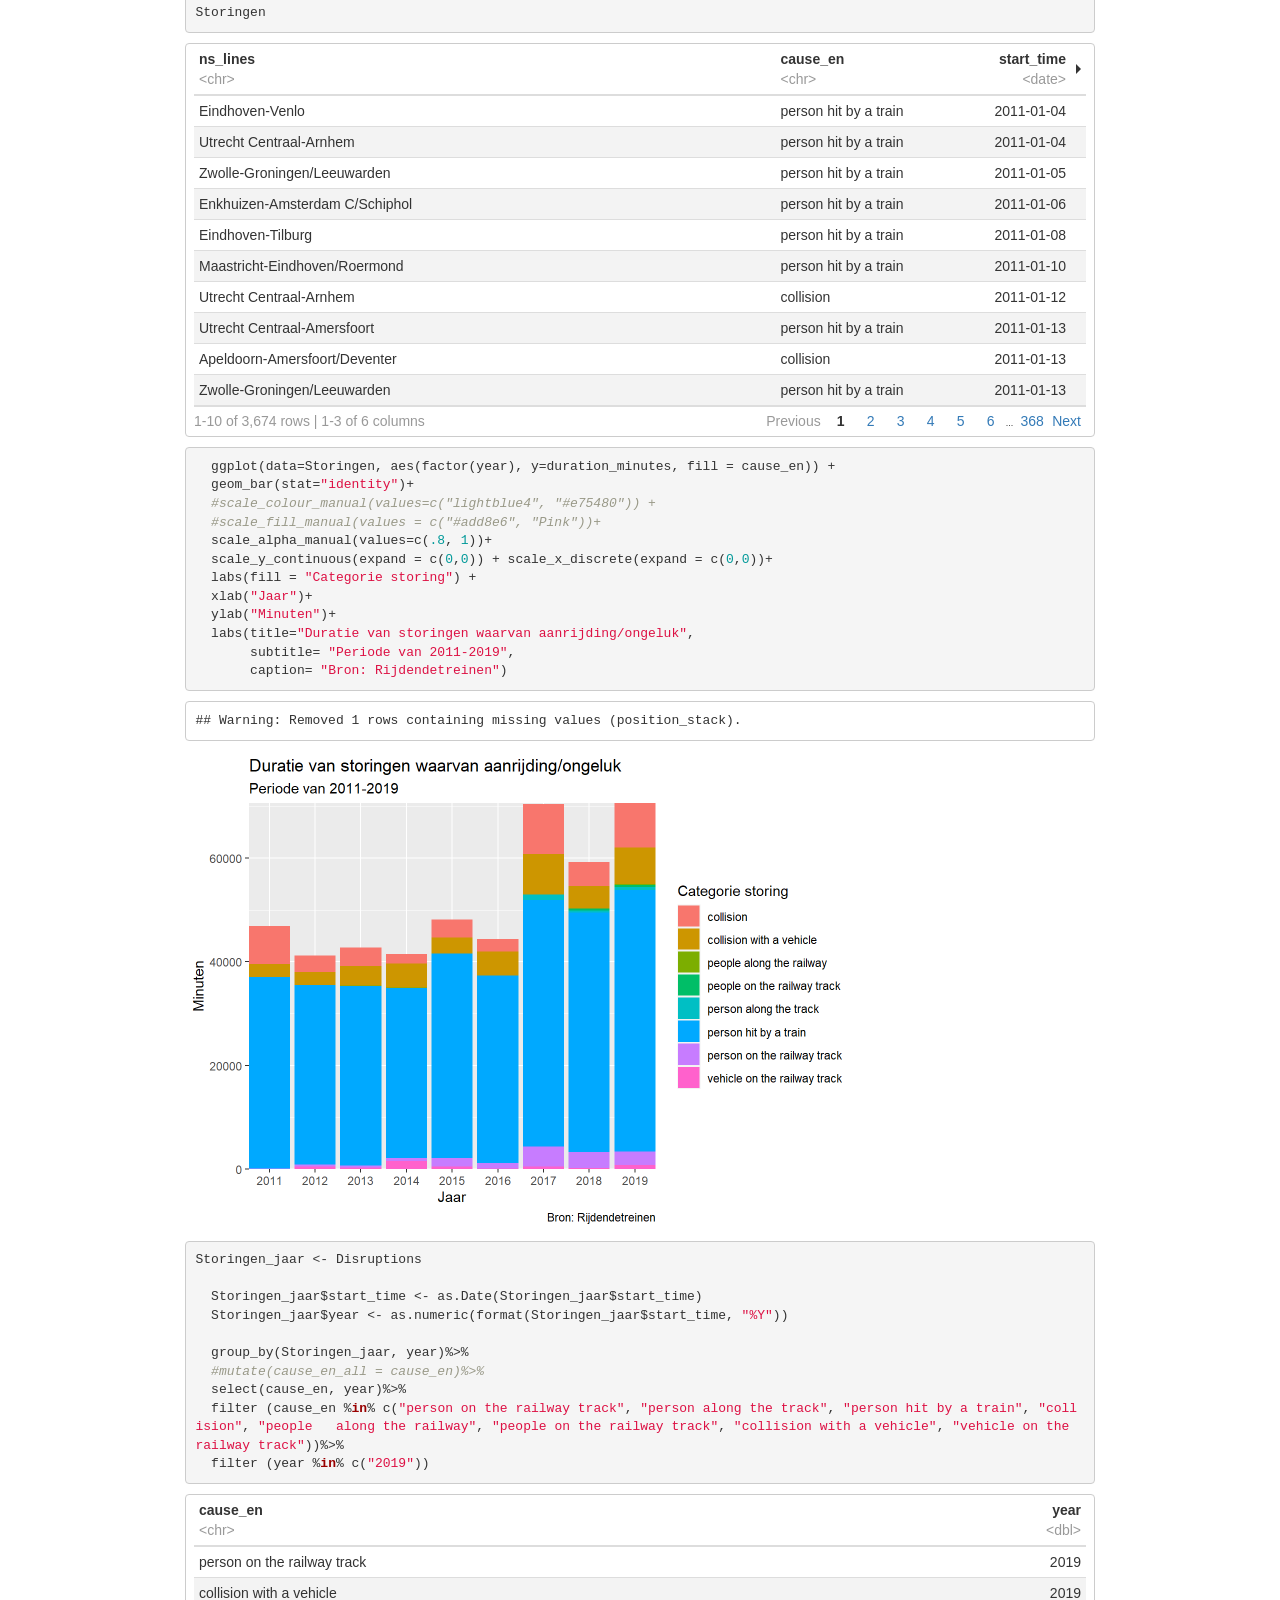
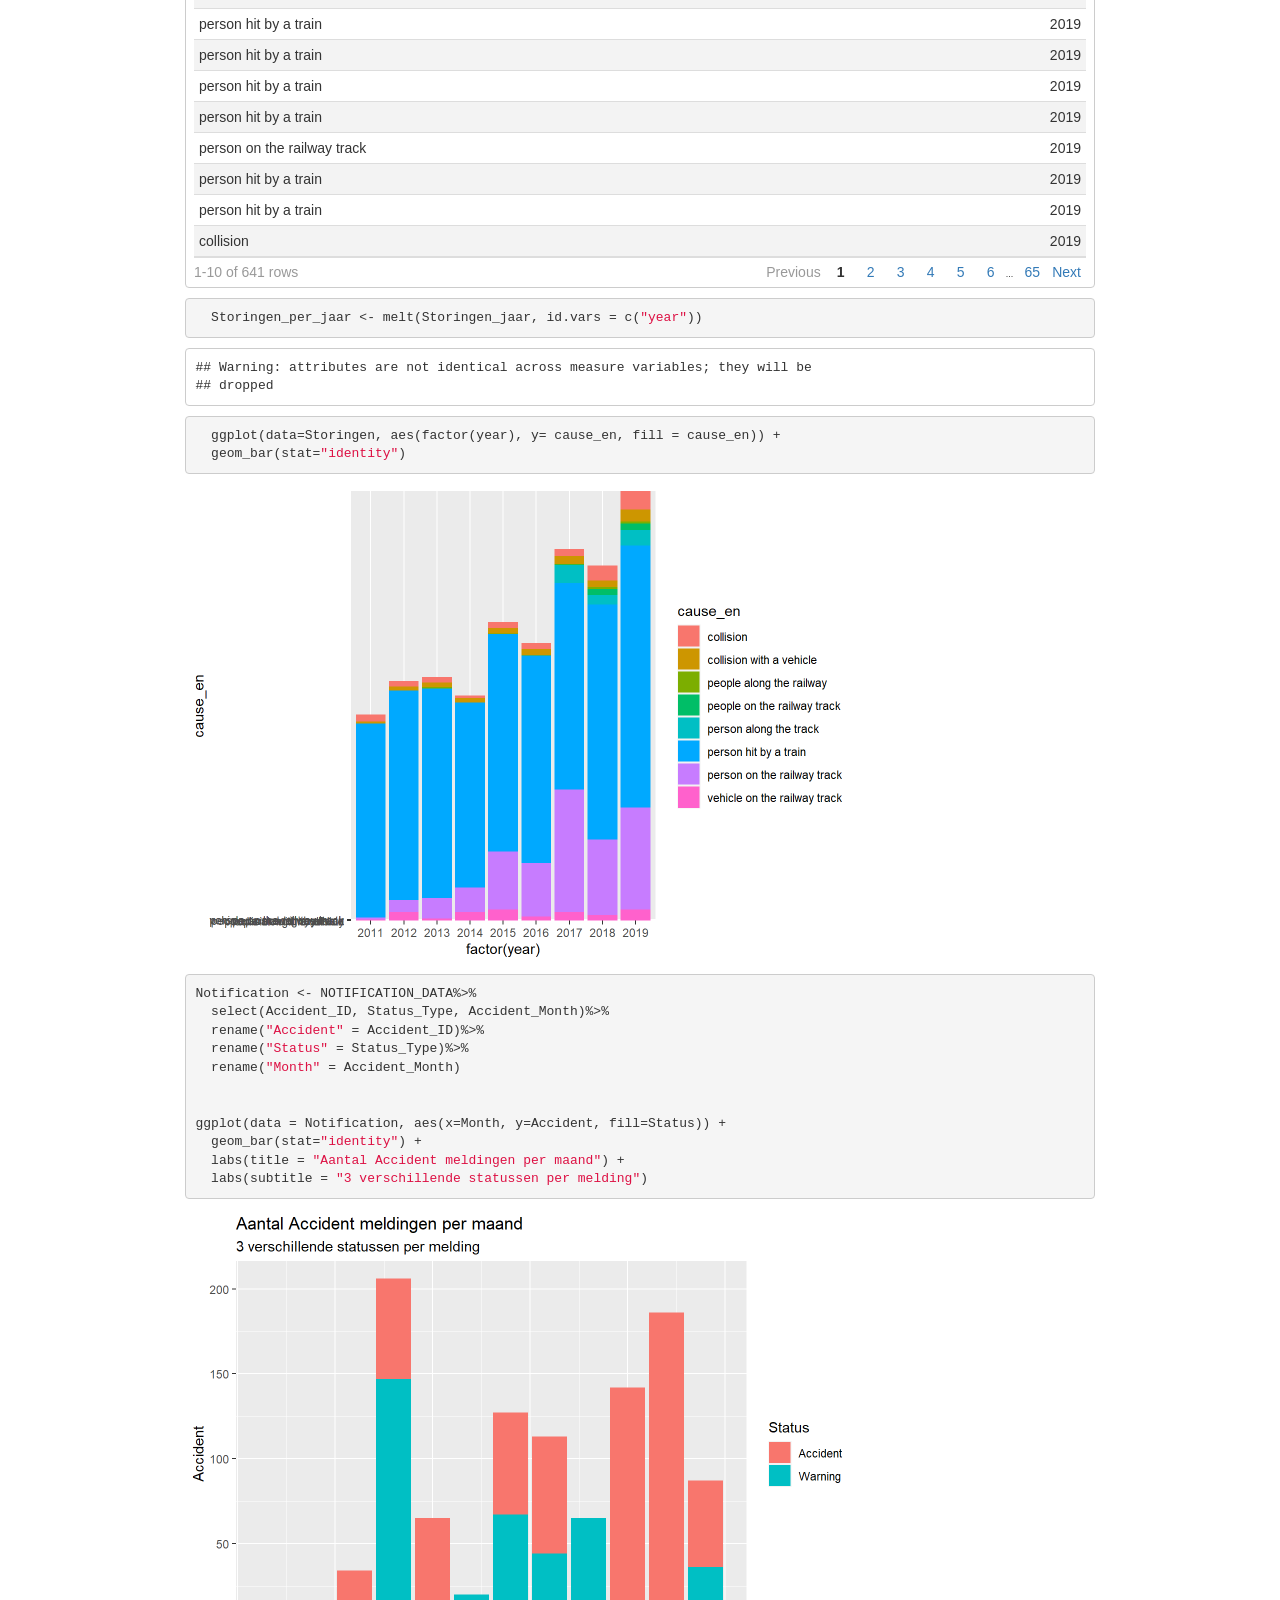
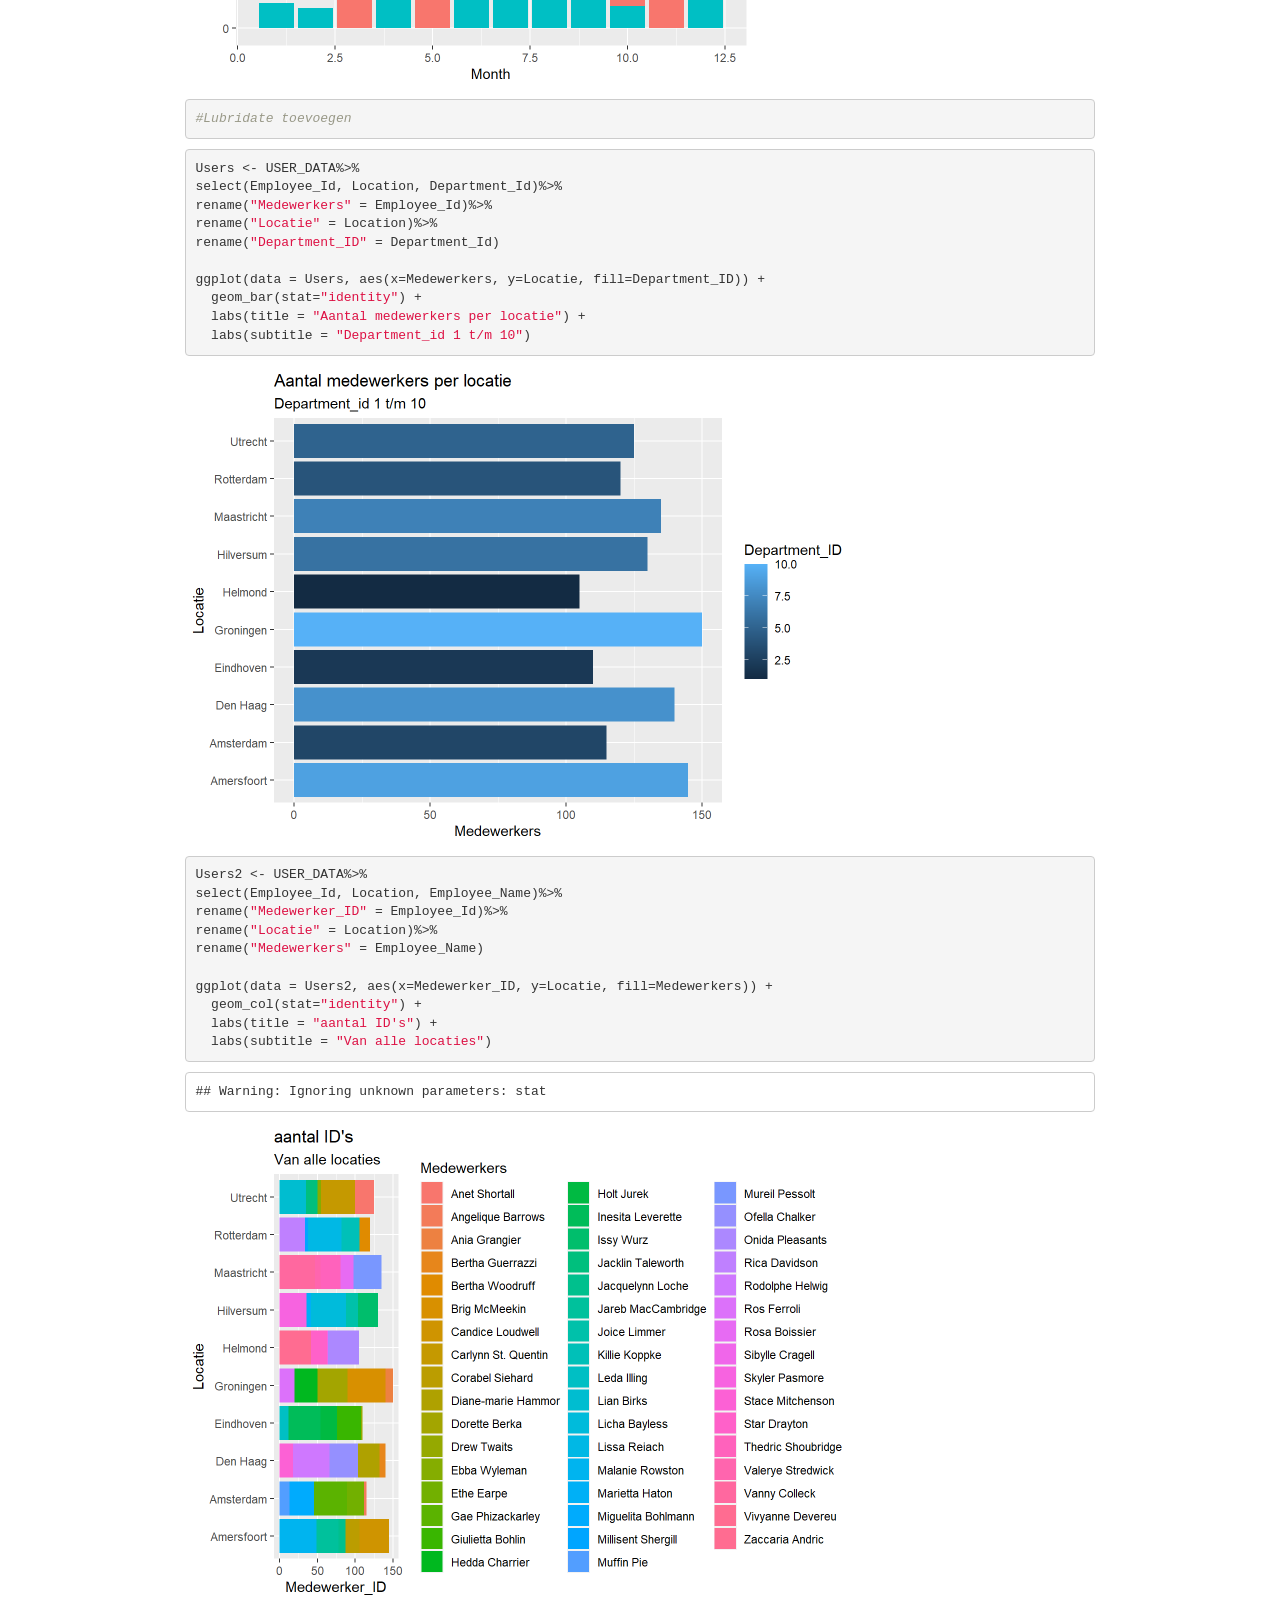
